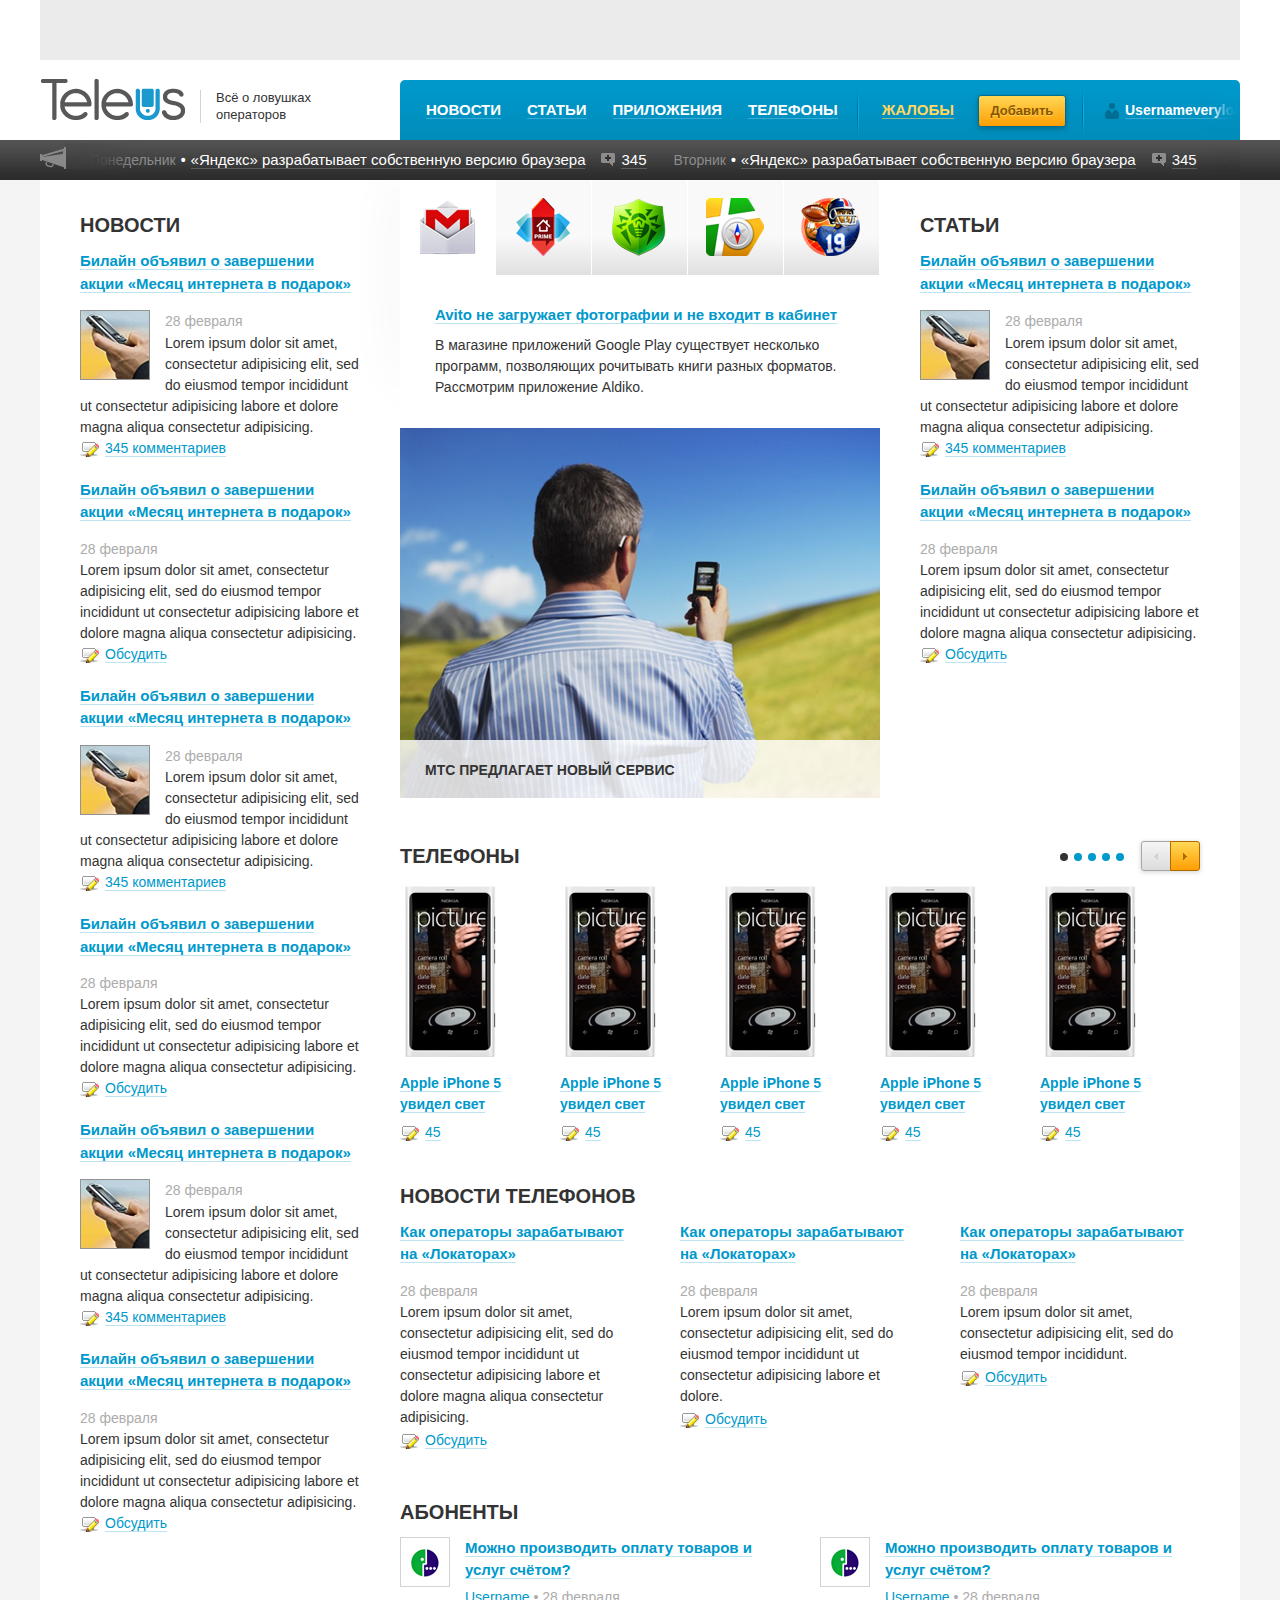
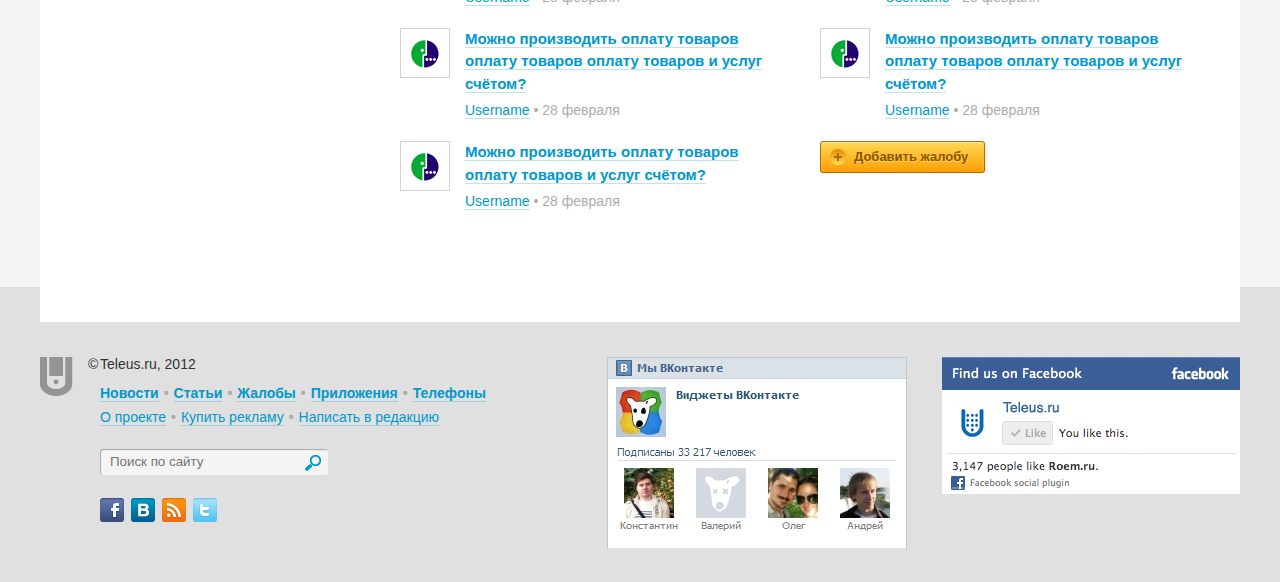
==== index.html @ c022c3f6 "Зроблено!" ====
<!DOCTYPE HTML>
<!--[if lt IE 8]><html lang="ru-RU" class="ltie8"><![endif]-->
<!--[if IE 8]><html lang="ru-RU" class="ie8"><![endif]-->
<!--[if gt IE 8]><!--><html lang="ru-RU"> <!--<![endif]-->
<head>
	<title>Teleus</title>
	<meta http-equiv="Content-Type" content="text/html;charset=utf-8" />
	<link rel="stylesheet" type="text/css" href="css/screen.css" />
	<script src="js/jquery.tools.min.js"></script>
	<script src="js/common.js"></script>
</head>
<body>
<!-- BEGIN .header -->
<div class="header-out">
	<div class="container">
		<div class="header-banner"></div>
		<div class="header">
			<h1 class="logo">
				<a href="#">Teleus</a>
			</h1>		
			<div class="logo-txt">
				Всё о ловушках операторов
			</div>
			<div class="nav">
				<ul>
					<li><a href="#">Новости</a></li>
					<li><a href="#">Статьи</a></li>					
					<li><a href="#">Приложения</a></li>
					<li><a href="#">Телефоны</a></li>	
					<li class="nav__add">
						<a href="#">Жалобы</a>
						<a class="btn complaint" href="#">Добавить</a>
						<i class="nav__divider-l"></i>
						<i class="nav__divider-r"></i>
					</li>
					<li class="nav__user"><a href="#">Usernameverylong</a><i></i><em></em></li>			
				</ul>
			</div>
		</div>
	</div>
</div>
<!-- END .header -->
<!-- BEGIN .tape -->
<div class="tape">
	<div class="container">
		<div class="tape__fife"></div>
		<div class="tape__shadow tape__shadow-l"></div>
		<div class="tape__shadow tape__shadow-r"></div>
		<ul>
			<li><span>Понедельник</span><b>•</b><a href="#">«Яндекс» разрабатывает собственную версию браузера</a><a class="tape__comm" href="#">345<i></i></a></li>
			<li><span>Вторник</span><b>•</b><a href="#">«Яндекс» разрабатывает собственную версию браузера</a><a class="tape__comm" href="#">345<i></i></a></li>
			<li><span>Среда</span><b>•</b><a href="#">«Яндекс» разрабатывает собственную версию браузера</a><a class="tape__comm" href="#">345<i></i></a></li>
			<li><span>Четверг</span><b>•</b><a href="#">«Яндекс» разрабатывает собственную версию браузера</a><a class="tape__comm" href="#">345<i></i></a></li>
			<li><span>Пятница</span><b>•</b><a href="#">«Яндекс» разрабатывает собственную версию браузера</a><a class="tape__comm" href="#">345<i></i></a></li>
			<li><span>Суббота</span><b>•</b><a href="#">«Яндекс» разрабатывает собственную версию браузера</a><a class="tape__comm" href="#">345<i></i></a></li>
			<li><span>Воскресенье</span><b>•</b><a href="#">«Яндекс» разрабатывает собственную версию браузера</a><a class="tape__comm" href="#">345<i></i></a></li>
		</ul>
	</div>
</div>
<!-- END .tape -->
<!-- BEGIN .content -->
<div class="container">
	<div class="cols">
		<div class="col-1">
			<h2 class="h2">Новости</h2>
			<div class="block">
				<a class="block_title" href="#">Билайн объявил о завершении акции «Месяц интернета в подарок»</a>
				<div class="block__desc">
					<a href="#"><img src="img/pic1.jpg" alt=""></a>
					<span>28 февраля</span>
					<p>Lorem ipsum dolor sit amet, consectetur adipisicing elit, sed do eiusmod
					tempor incididunt ut consectetur adipisicing labore et dolore magna aliqua consectetur adipisicing.</p>
					<a class="comm" href="#">345 комментариев<i></i></a>
				</div>				
			</div>
			<div class="block">
				<a class="block_title" href="#">Билайн объявил о завершении акции «Месяц интернета в подарок»</a>
				<div class="block__desc">
					<span>28 февраля</span>
					<p>Lorem ipsum dolor sit amet, consectetur adipisicing elit, sed do eiusmod
					tempor incididunt ut consectetur adipisicing labore et dolore magna aliqua consectetur adipisicing.</p>
					<a class="comm" href="#">Обсудить<i></i></a>
				</div>				
			</div>
			<div class="block">
				<a class="block_title" href="#">Билайн объявил о завершении акции «Месяц интернета в подарок»</a>
				<div class="block__desc">
					<a href="#"><img src="img/pic1.jpg" alt=""></a>
					<span>28 февраля</span>
					<p>Lorem ipsum dolor sit amet, consectetur adipisicing elit, sed do eiusmod
					tempor incididunt ut consectetur adipisicing labore et dolore magna aliqua consectetur adipisicing.</p>
					<a class="comm" href="#">345 комментариев<i></i></a>
				</div>				
			</div>
			<div class="block">
				<a class="block_title" href="#">Билайн объявил о завершении акции «Месяц интернета в подарок»</a>
				<div class="block__desc">
					<span>28 февраля</span>
					<p>Lorem ipsum dolor sit amet, consectetur adipisicing elit, sed do eiusmod
					tempor incididunt ut consectetur adipisicing labore et dolore magna aliqua consectetur adipisicing.</p>
					<a class="comm" href="#">Обсудить<i></i></a>
				</div>				
			</div>
			<div class="block">
				<a class="block_title" href="#">Билайн объявил о завершении акции «Месяц интернета в подарок»</a>
				<div class="block__desc">
					<a href="#"><img src="img/pic1.jpg" alt=""></a>
					<span>28 февраля</span>
					<p>Lorem ipsum dolor sit amet, consectetur adipisicing elit, sed do eiusmod
					tempor incididunt ut consectetur adipisicing labore et dolore magna aliqua consectetur adipisicing.</p>
					<a class="comm" href="#">345 комментариев<i></i></a>
				</div>				
			</div>
			<div class="block">
				<a class="block_title" href="#">Билайн объявил о завершении акции «Месяц интернета в подарок»</a>
				<div class="block__desc">
					<span>28 февраля</span>
					<p>Lorem ipsum dolor sit amet, consectetur adipisicing elit, sed do eiusmod
					tempor incididunt ut consectetur adipisicing labore et dolore magna aliqua consectetur adipisicing.</p>
					<a class="comm" href="#">Обсудить<i></i></a>
				</div>				
			</div>
		</div>
		<div class="col-2">
			<div class="col-3">
				<div class="tabs">
					<div class="tabs__shadow"></div>
					<ul class="tabs__link tabs__link_all">
						<li><a class="active" href="tab1"><i class="tabs__link-1"></i></a></li>
						<li><a href="tab2"><i class="tabs__link-2"></i></a></li>
						<li><a href="tab3"><i class="tabs__link-3"></i></a></li>
						<li><a href="tab4"><i class="tabs__link-4"></i></a></li>
						<li><a href="tab5"><i class="tabs__link-5"></i></a></li>
					</ul>
					<ul class="tabs__content tabs__content_all">
						<li id="tab1">
							<a href="#">Avito не загружает фотографии и не входит в кабинет</a>
							<p>В магазине приложений Google Play существует несколько программ, позволяющих рочитывать книги разных форматов. Рассмотрим приложение Aldiko.</p>
						</li>
						<li id="tab2">
							<a href="#">Avito не загружает фотографии и не входит в кабинет</a>
							<p>Lorem ipsum dolor sit amet, consectetur adipisicing elit, sed do eiusmod	tempor incididunt ut labore et dolore magna aliqua. Ut enim ad minim veniam, quis nostrud exercitation ullamco laboris nisi ut aliquip ex ea commodo consequat. Duis aute irure dolor in reprehenderit in voluptate velit esse cillum.</p>
						</li>
						<li id="tab3">
							<a href="#">Avito не загружает фотографии и не входит в кабинет</a>
							<p>В магазине приложений Google Play существует несколько программ, позволяющих рочитывать книги разных форматов. Рассмотрим приложение Aldiko.</p>
						</li>
						<li id="tab4">
							<a href="#"><a href="#">Avito не загружает фотографии и не входит в кабинет</a>
							<p>Lorem ipsum dolor sit amet, consectetur adipisicing elit, sed do eiusmod	tempor incididunt ut labore et dolore magna aliqua. Ut enim ad minim veniam, quis nostrud exercitation ullamco laboris nisi ut aliquip ex ea commodo consequat. Duis aute irure dolor in reprehenderit in voluptate velit esse cillum  minim veniam, quis nostrud exercitation.</p></p>
						</li>
						<li id="tab5">
							<a href="#">Avito не загружает фотографии и не входит в кабинет</a>
							<p>В магазине приложений Google Play существует несколько программ, позволяющих рочитывать книги разных форматов. Рассмотрим приложение Aldiko.</p>
						</li>
					</ul>
				</div>
				<div class="block-img">
					<img src="img/pic2.jpg" alt="">
					<a href="#">МТС предлагает новый сервис</a>
				</div>
			</div>
			<div class="col-1">
				<h2 class="h2">Статьи</h2>
				<div class="block">
					<a class="block_title" href="#">Билайн объявил о завершении акции «Месяц интернета в подарок»</a>
					<div class="block__desc">
						<a href="#"><img src="img/pic1.jpg" alt=""></a>
						<span>28 февраля</span>
						<p>Lorem ipsum dolor sit amet, consectetur adipisicing elit, sed do eiusmod
						tempor incididunt ut consectetur adipisicing labore et dolore magna aliqua consectetur adipisicing.</p>
						<a class="comm" href="#">345 комментариев<i></i></a>
					</div>					
				</div>
				<div class="block">
					<a class="block_title" href="#">Билайн объявил о завершении акции «Месяц интернета в подарок»</a>
					<div class="block__desc">
						<span>28 февраля</span>
						<p>Lorem ipsum dolor sit amet, consectetur adipisicing elit, sed do eiusmod
						tempor incididunt ut consectetur adipisicing labore et dolore magna aliqua consectetur adipisicing.</p>
						<a class="comm" href="#">Обсудить<i></i></a>
					</div>					
				</div>
			</div>
			<div class="clr"></div>
			<!-- BEGIN .slider -->
			<div class="slider">
				<h2 class="h2">Телефоны</h2>
				<div class="slider__navi"></div>
				<div class="slider__nav">
					<button class="slider__prev"><i class="slider__prev-l"></i></button>
					<button class="slider__next"><i class="slider__next-r"></i></button>
				</div>				
				<div class="slider__wrap">
					<div class="slider__items">
						<div class="slider__item">
							<div class="slider__product">
								<a href="#"><img src="img/prod1.jpg" alt=""></a>
								<div class="slider__product-link">
									<a href="#">Apple iPhone 5 увидел свет</a>
								</div>								
								<a class="comm" href="#">45<i></i></a>
							</div>
							<div class="slider__product">
								<a href="#"><img src="img/prod1.jpg" alt=""></a>
								<div class="slider__product-link">
									<a href="#">Apple iPhone 5 увидел свет</a>
								</div>								
								<a class="comm" href="#">45<i></i></a>
							</div>
							<div class="slider__product">
								<a href="#"><img src="img/prod1.jpg" alt=""></a>
								<div class="slider__product-link">
									<a href="#">Apple iPhone 5 увидел свет</a>
								</div>								
								<a class="comm" href="#">45<i></i></a>
							</div>
							<div class="slider__product">
								<a href="#"><img src="img/prod1.jpg" alt=""></a>
								<div class="slider__product-link">
									<a href="#">Apple iPhone 5 увидел свет</a>
								</div>								
								<a class="comm" href="#">45<i></i></a>
							</div>
							<div class="slider__product">
								<a href="#"><img src="img/prod1.jpg" alt=""></a>
								<div class="slider__product-link">
									<a href="#">Apple iPhone 5 увидел свет</a>
								</div>								
								<a class="comm" href="#">45<i></i></a>
							</div>
						</div>
						<div class="slider__item">
							<div class="slider__product">
								<a href="#"><img src="img/prod1.jpg" alt=""></a>
								<div class="slider__product-link">
									<a href="#">Apple iPhone 5 увидел свет</a>
								</div>								
								<a class="comm" href="#">45<i></i></a>
							</div>
							<div class="slider__product">
								<a href="#"><img src="img/prod1.jpg" alt=""></a>
								<div class="slider__product-link">
									<a href="#">Apple iPhone 5 увидел свет</a>
								</div>								
								<a class="comm" href="#">45<i></i></a>
							</div>
							<div class="slider__product">
								<a href="#"><img src="img/prod1.jpg" alt=""></a>
								<div class="slider__product-link">
									<a href="#">Apple iPhone 5 увидел свет</a>
								</div>								
								<a class="comm" href="#">45<i></i></a>
							</div>
							<div class="slider__product">
								<a href="#"><img src="img/prod1.jpg" alt=""></a>
								<div class="slider__product-link">
									<a href="#">Apple iPhone 5 увидел свет</a>
								</div>								
								<a class="comm" href="#">45<i></i></a>
							</div>
							<div class="slider__product">
								<a href="#"><img src="img/prod1.jpg" alt=""></a>
								<div class="slider__product-link">
									<a href="#">Apple iPhone 5 увидел свет</a>
								</div>								
								<a class="comm" href="#">45<i></i></a>
							</div>
						</div>
						<div class="slider__item">
							<div class="slider__product">
								<a href="#"><img src="img/prod1.jpg" alt=""></a>
								<div class="slider__product-link">
									<a href="#">Apple iPhone 5 увидел свет</a>
								</div>								
								<a class="comm" href="#">45<i></i></a>
							</div>
							<div class="slider__product">
								<a href="#"><img src="img/prod1.jpg" alt=""></a>
								<div class="slider__product-link">
									<a href="#">Apple iPhone 5 увидел свет</a>
								</div>								
								<a class="comm" href="#">45<i></i></a>
							</div>
							<div class="slider__product">
								<a href="#"><img src="img/prod1.jpg" alt=""></a>
								<div class="slider__product-link">
									<a href="#">Apple iPhone 5 увидел свет</a>
								</div>								
								<a class="comm" href="#">45<i></i></a>
							</div>
							<div class="slider__product">
								<a href="#"><img src="img/prod1.jpg" alt=""></a>
								<div class="slider__product-link">
									<a href="#">Apple iPhone 5 увидел свет</a>
								</div>								
								<a class="comm" href="#">45<i></i></a>
							</div>
							<div class="slider__product">
								<a href="#"><img src="img/prod1.jpg" alt=""></a>
								<div class="slider__product-link">
									<a href="#">Apple iPhone 5 увидел свет</a>
								</div>								
								<a class="comm" href="#">45<i></i></a>
							</div>
						</div>
						<div class="slider__item">
							<div class="slider__product">
								<a href="#"><img src="img/prod1.jpg" alt=""></a>
								<div class="slider__product-link">
									<a href="#">Apple iPhone 5 увидел свет</a>
								</div>								
								<a class="comm" href="#">45<i></i></a>
							</div>
							<div class="slider__product">
								<a href="#"><img src="img/prod1.jpg" alt=""></a>
								<div class="slider__product-link">
									<a href="#">Apple iPhone 5 увидел свет</a>
								</div>								
								<a class="comm" href="#">45<i></i></a>
							</div>
							<div class="slider__product">
								<a href="#"><img src="img/prod1.jpg" alt=""></a>
								<div class="slider__product-link">
									<a href="#">Apple iPhone 5 увидел свет</a>
								</div>								
								<a class="comm" href="#">45<i></i></a>
							</div>
							<div class="slider__product">
								<a href="#"><img src="img/prod1.jpg" alt=""></a>
								<div class="slider__product-link">
									<a href="#">Apple iPhone 5 увидел свет</a>
								</div>								
								<a class="comm" href="#">45<i></i></a>
							</div>
							<div class="slider__product">
								<a href="#"><img src="img/prod1.jpg" alt=""></a>
								<div class="slider__product-link">
									<a href="#">Apple iPhone 5 увидел свет</a>
								</div>								
								<a class="comm" href="#">45<i></i></a>
							</div>
						</div>
						<div class="slider__item">
							<div class="slider__product">
								<a href="#"><img src="img/prod1.jpg" alt=""></a>
								<div class="slider__product-link">
									<a href="#">Apple iPhone 5 увидел свет</a>
								</div>								
								<a class="comm" href="#">45<i></i></a>
							</div>
							<div class="slider__product">
								<a href="#"><img src="img/prod1.jpg" alt=""></a>
								<div class="slider__product-link">
									<a href="#">Apple iPhone 5 увидел свет</a>
								</div>								
								<a class="comm" href="#">45<i></i></a>
							</div>
							<div class="slider__product">
								<a href="#"><img src="img/prod1.jpg" alt=""></a>
								<div class="slider__product-link">
									<a href="#">Apple iPhone 5 увидел свет</a>
								</div>								
								<a class="comm" href="#">45<i></i></a>
							</div>
							<div class="slider__product">
								<a href="#"><img src="img/prod1.jpg" alt=""></a>
								<div class="slider__product-link">
									<a href="#">Apple iPhone 5 увидел свет</a>
								</div>								
								<a class="comm" href="#">45<i></i></a>
							</div>
							<div class="slider__product">
								<a href="#"><img src="img/prod1.jpg" alt=""></a>
								<div class="slider__product-link">
									<a href="#">Apple iPhone 5 увидел свет</a>
								</div>								
								<a class="comm" href="#">45<i></i></a>
							</div>
						</div>
					</div>
				</div>
			</div>
			<!-- END .slider -->
			<h2 class="h2">Новости телефонов</h2>
			<!-- BEGIN .main-news -->
			<div class="main-news">
				<div class="block">
					<a class="block_title" href="#">Как операторы зарабатывают на «Локаторах»</a>
					<div class="block__desc">
						<span>28 февраля</span>
						<p>Lorem ipsum dolor sit amet, consectetur adipisicing elit, sed do eiusmod
						tempor incididunt ut consectetur adipisicing labore et dolore magna aliqua consectetur adipisicing.</p>
					</div>
					<a class="comm" href="#">Обсудить<i></i></a>
				</div>
				<div class="block">
					<a class="block_title" href="#">Как операторы зарабатывают на «Локаторах»</a>
					<div class="block__desc">
						<span>28 февраля</span>
						<p>Lorem ipsum dolor sit amet, consectetur adipisicing elit, sed do eiusmod
						tempor incididunt ut consectetur adipisicing labore et dolore.</p>
					</div>
					<a class="comm" href="#">Обсудить<i></i></a>
				</div>
				<div class="block">
					<a class="block_title" href="#">Как операторы зарабатывают на «Локаторах»</a>
					<div class="block__desc">
						<span>28 февраля</span>
						<p>Lorem ipsum dolor sit amet, consectetur adipisicing elit, sed do eiusmod
						tempor incididunt.</p>
					</div>
					<a class="comm" href="#">Обсудить<i></i></a>
				</div>
			</div>
			<!-- END .main-news -->
			<h2 class="h2">абоненты</h2>
			<!-- BEGIN .abonements -->
			<div class="abonements">
				<ul>
					<li>
						<a href="#"><img src="img/abon.jpg" alt=""></a>
						<div class="abonements__desc">
							<a href="#">Можно производить оплату товаров и услуг счётом?</a>
							<span><a href="#">Username</a> • 28 февраля </span>
						</div>
					</li>
					<li>
						<a href="#"><img src="img/abon.jpg" alt=""></a>
						<div class="abonements__desc">
							<a href="#">Можно производить оплату товаров оплату товаров оплату товаров и услуг счётом?</a>
							<span><a href="#">Username</a> • 28 февраля </span>
						</div>
					</li>
					<li>
						<a href="#"><img src="img/abon.jpg" alt=""></a>
						<div class="abonements__desc">
							<a href="#">Можно производить оплату товаров  оплату товаров и услуг счётом?</a>
							<span><a href="#">Username</a> • 28 февраля </span>
						</div>
					</li>
				</ul>
				<ul>
					<li>
						<a href="#"><img src="img/abon.jpg" alt=""></a>
						<div class="abonements__desc">
							<a href="#">Можно производить оплату товаров и услуг счётом?</a>
							<span><a href="#">Username</a> • 28 февраля </span>
						</div>
					</li>
					<li>
						<a href="#"><img src="img/abon.jpg" alt=""></a>
						<div class="abonements__desc">
							<a href="#">Можно производить оплату товаров оплату товаров оплату товаров и услуг счётом?</a>
							<span><a href="#">Username</a> • 28 февраля </span>
						</div>
					</li>
					<li>
						<a href="#" class="btn complaint">Добавить жалобу<i></i></a>
					</li>
				</ul>
			</div>
			<!-- END .abonements -->
		</div>
	</div>
</div>
<!-- END .content -->
<!-- BEGIN .footer -->
<div class="footer">
	<div class="container">
		<div class="footer__info">
			<div class="footer__logo"></div>
			<div class="copyright"><span>©</span>Teleus.ru, 2012</div>
			<ul class="footer__nav footer__nav_b">
				<li><a href="#">Новости</a><span>•</span></li>
				<li><a href="#">Статьи</a><span>•</span></li>
				<li><a href="#">Жалобы</a><span>•</span></li>
				<li><a href="#">Приложения</a><span>•</span></li>
				<li><a href="#">Телефоны</a></li>
			</ul>
			<ul  class="footer__nav">
				<li><a href="#">О проекте</a><span>•</span></li>
				<li><a href="#">Купить рекламу</a><span>•</span></li>
				<li><a href="#">Написать в редакцию</a></li>
			</ul>
			<form>
				<input class="footer__search-txt" type="text" placeholder="Поиск по сайту">
				<input class="footer__search-btn" type="submit" value="">
			</form>
			<ul class="social">
				<li><a class="social__fb" href="#"></a></li>
				<li><a class="social__vk" href="#"></a></li>
				<li><a class="social__rss" href="#"></a></li>
				<li><a class="social__tw" href="#"></a></li>
			</ul>
		</div>		
		<div class="facebook">
			<img src="img/facebook.jpg" alt="">
		</div>
		<div class="vkontakte">
			<img src="img/vkontakte.jpg" alt="">
		</div>
	</div>		
</div>
<!-- END .footer -->
<!-- BEGIN .popups -->
<div class="popup-bg"></div>
<div class="popup popup_enter">
	<div class="popup__title">
		<b>Вход на сайт</b>
		<a class="close" href="#">Закрыть</a>
	</div>
	<form action="">
		<input class="txt-field" type="text" placeholder="Login">
		<input class="txt-field" type="text" placeholder="Password">
		<div class="popup__btn">
			<input type="submit" class="btn" value="Войти">
			<input class="popup__check" type="checkbox">
			<span>Запомнить</span>
		</div>		
	</form>
	<div class="popup__links">
		<a href="#">Напомнить пароль</a>
		<a href="#">Регистрация</a>
	</div>
	<p>Через соцсети</p>
	<div class="popup__social">
		<a class="popup__social-fb" href="#"></a>
		<a class="popup__social-vk" href="#"></a>
	</div>
</div>
<div class="popup popup_complaint">
	<div class="popup__title">
		<b>Добавить жалобу</b>
		<a class="close" href="#">Закрыть</a>
	</div>
	<form action="">
		<ul class="popup__client">
			<li>
				<input type="radio">			
				<i class="popup__client_1"></i>
				<span>Билайн</span>
			</li>
			<li>
				<input type="radio">			
				<i class="popup__client_2"></i>
				<span>Мегафон</span>
			</li>
			<li>
				<input type="radio">			
				<i class="popup__client_3"></i>
				<span>МТС</span>
			</li>
		</ul>
		<div class="popup__info">
			<div class="popup__mobile">
				<span>Модель вашего телефона</span>
				<input class="txt-field" type="text">
			</div>
			<div class="popup__phone">
				<span>Телефон для связи с вами</span>
				<b>+7</b>
				<input class="txt-field txt-field_1" type="text">
				<input class="txt-field txt-field_2" type="text">
			</div>		
		</div>
		<div class="popup__comm">
			<span>Текст жалобы</span>
			<textarea class="txt-field"></textarea>
		</div>
		<div class="popup__btn">
			<input type="submit" class="btn" value="Отправить">
		</div>
	</form>
</div>
<!-- END .popups -->
</body>
</html>
---- css/screen.css ----
/*resets*/
/* line 6, ../scss/common.scss */
* {
  margin: 0;
  padding: 0;
}

/* line 7, ../scss/common.scss */
body {
  background: #f4f4f4;
  color: #333;
  font-family: Arial,sans-serif;
  font-weight: normal;
  font-size: 14px;
  line-height: 1;
}

/* line 17, ../scss/common.scss */
a img, fieldset {
  border: none;
}

/* line 20, ../scss/common.scss */
a {
  font-size: 15px;
  color: #0099cc;
  text-decoration: none;
}

/* line 25, ../scss/common.scss */
li {
  list-style: none;
}

/* line 28, ../scss/common.scss */
input, textarea, button {
  border: none;
  outline: none;
}

/* line 32, ../scss/common.scss */
.h2 {
  padding: 35px 0 15px 0;
  font-size: 20px;
  text-transform: uppercase;
}

/* line 37, ../scss/common.scss */
.h3 {
  font-size: 16px;
  text-transform: uppercase;
}

/* line 41, ../scss/common.scss */
.clr {
  clear: both;
  height: 1px;
  font-size: 1px;
  line-height: 1px;
}

/* line 47, ../scss/common.scss */
.container {
  width: 1200px;
  margin: 0 auto;
}

/*header*/
/* line 52, ../scss/common.scss */
.header-out {
  background: #fff;
}

/* line 55, ../scss/common.scss */
.header-banner {
  height: 60px;
  background-color: #ebebeb;
}

/* line 59, ../scss/common.scss */
.header {
  position: relative;
  padding-top: 20px;
  overflow: hidden;
}

/* line 64, ../scss/common.scss */
.logo {
  float: left;
  margin: -1px 15px 0 0;
  background: url('../img/icons-s6a19364b11.png') 0 -576px no-repeat;
  width: 145px;
  height: 42px;
}
/* line 68, ../scss/common.scss */
.logo a {
  display: block;
  width: 145px;
  height: 42px;
  text-indent: -20000px;
}

/* line 75, ../scss/common.scss */
.logo-txt {
  float: left;
  width: 120px;
  height: 33px;
  margin-top: 10px;
  padding-left: 15px;
  border-left: 1px solid #d3d3d3;
  line-height: 1.3;
  font-size: 13px;
}

/* line 85, ../scss/common.scss */
.nav {
  float: right;
  width: 840px;
  -webkit-border-radius: 5px 5px 0 0;
  -moz-border-radius: 5px 5px 0 0;
  -ms-border-radius: 5px 5px 0 0;
  -o-border-radius: 5px 5px 0 0;
  border-radius: 5px 5px 0 0;
  background: #0099cc;
  background-image: url('[data-uri]');
  background-size: 100%;
  background-image: -webkit-gradient(linear, 50% 0%, 50% 100%, color-stop(0%, #0099cc), color-stop(100%, #008cba));
  background-image: -webkit-linear-gradient(#0099cc, #008cba);
  background-image: -moz-linear-gradient(#0099cc, #008cba);
  background-image: -o-linear-gradient(#0099cc, #008cba);
  background-image: linear-gradient(#0099cc, #008cba);
}
/* line 91, ../scss/common.scss */
.nav ul {
  overflow: hidden;
}
/* line 94, ../scss/common.scss */
.nav li {
  float: left;
  padding-left: 26px;
  height: 60px;
  line-height: 60px;
}
/* line 99, ../scss/common.scss */
.nav li a {
  border-bottom: 1px solid #32abd4;
  text-transform: uppercase;
  font-size: 15px;
  font-weight: bold;
  color: #fff;
}
/* line 107, ../scss/common.scss */
.nav .nav__add {
  position: relative;
  width: 202px;
  padding-left: 44px;
}
/* line 111, ../scss/common.scss */
.nav .nav__add .btn {
  display: inline-block;
  width: 86px;
  margin-left: 20px;
  text-align: center;
  padding: 0;
  border: 1px solid #006c90;
  -webkit-box-shadow: #006c90 0px 2px 5px;
  -moz-box-shadow: #006c90 0px 2px 5px;
  box-shadow: #006c90 0px 2px 5px;
  color: #885400;
  font-size: 13px;
  text-shadow: 0 1px 1px #ffd856;
  font-weight: bold;
  text-transform: none;
}
/* line 125, ../scss/common.scss */
.nav .nav__add a {
  color: #ffd75e;
  border-bottom: 1px solid #88b88f;
}
/* line 129, ../scss/common.scss */
.nav .nav__add i {
  position: absolute;
  top: 0;
  background: url('../img/icons-s6a19364b11.png') 0 -981px no-repeat;
  width: 2px;
  height: 60px;
}
/* line 135, ../scss/common.scss */
.nav .nav__divider-l {
  left: 19px;
}
/* line 138, ../scss/common.scss */
.nav .nav__divider-r {
  right: 0;
}
/* line 141, ../scss/common.scss */
.nav .nav__user {
  position: relative;
  float: right;
  width: 115px;
  padding-left: 0px;
}
/* line 146, ../scss/common.scss */
.nav .nav__user a {
  font-size: 14px;
  text-transform: none;
}
/* line 150, ../scss/common.scss */
.nav .nav__user i {
  position: absolute;
  top: 23px;
  left: -20px;
  background: url('../img/icons-s6a19364b11.png') 0 -965px no-repeat;
  width: 14px;
  height: 16px;
}
/* line 156, ../scss/common.scss */
.nav .nav__user em {
  position: absolute;
  top: 10px;
  right: 0;
  background: url('../img/icons-s6a19364b11.png') 0 -668px no-repeat;
  width: 37px;
  height: 43px;
}
/* line 163, ../scss/common.scss */
.nav .nav__user_no-enter {
  width: 105px;
  height: 50px;
  padding-top: 10px;
  line-height: 1;
}
/* line 168, ../scss/common.scss */
.nav .nav__user_no-enter a {
  font-weight: normal;
  line-height: 20px;
  font-size: 14px;
}
/* line 173, ../scss/common.scss */
.nav .nav__user_no-enter i {
  top: 12px;
}
/* line 176, ../scss/common.scss */
.nav .nav__user_no-enter .nav__social {
  position: absolute;
  top: 13px;
}
/* line 180, ../scss/common.scss */
.nav .nav__user_no-enter .nav__social_fb {
  left: 50px;
  background: url('../img/icons-s6a19364b11.png') 0 -840px no-repeat;
  width: 16px;
  height: 16px;
}
/* line 184, ../scss/common.scss */
.nav .nav__user_no-enter .nav__social_vk {
  left: 70px;
  background: url('../img/icons-s6a19364b11.png') 0 -824px no-repeat;
  width: 16px;
  height: 16px;
}

/*tape*/
/* line 191, ../scss/common.scss */
.tape {
  background: url(../img/tape-bg.jpg);
  color: #fff;
  overflow: hidden;
}
/* line 195, ../scss/common.scss */
.tape .container {
  position: relative;
  height: 40px;
  line-height: 40px;
  overflow: hidden;
}
/* line 201, ../scss/common.scss */
.tape ul {
  position: absolute;
  top: 0;
  left: 50px;
  width: 20000px;
  z-index: 10;
}
/* line 208, ../scss/common.scss */
.tape li {
  float: left;
  margin-right: 27px;
}
/* line 212, ../scss/common.scss */
.tape span {
  color: #8c8c8c;
}
/* line 215, ../scss/common.scss */
.tape a {
  border-bottom: 1px solid #5b5b5b;
  color: #fff;
}
/* line 219, ../scss/common.scss */
.tape b {
  margin: 0 5px;
}

/* line 223, ../scss/common.scss */
.tape__comm {
  position: relative;
  margin-left: 36px;
}
/* line 226, ../scss/common.scss */
.tape__comm i {
  position: absolute;
  top: 2px;
  left: -20px;
  background: url('../img/icons-s6a19364b11.png') 0 -1041px no-repeat;
  width: 14px;
  height: 13px;
}

/* line 233, ../scss/common.scss */
.tape__fife {
  position: absolute;
  top: 7px;
  left: 0;
  background: url('../img/icons-s6a19364b11.png') 0 -895px no-repeat;
  width: 26px;
  height: 22px;
  z-index: 30;
}

/* line 240, ../scss/common.scss */
.tape__shadow {
  position: absolute;
  z-index: 20;
}

/* line 244, ../scss/common.scss */
.tape__shadow-l {
  top: 3px;
  left: 25px;
  background: url('../img/icons-s6a19364b11.png') 0 -711px no-repeat;
  width: 75px;
  height: 26px;
}

/* line 249, ../scss/common.scss */
.tape__shadow-r {
  top: 6px;
  right: 0;
  background: url('../img/icons-s6a19364b11.png') 0 -618px no-repeat;
  width: 75px;
  height: 26px;
}

/*footer*/
/* line 255, ../scss/common.scss */
.footer {
  position: relative;
  margin-top: -35px;
  height: 225px;
  padding-top: 70px;
  background: #e0e0e0;
  z-index: 10;
}

/* line 263, ../scss/common.scss */
.footer__info {
  position: relative;
  float: left;
  padding-left: 60px;
}
/* line 267, ../scss/common.scss */
.footer__info form {
  position: relative;
  width: 228px;
  height: 26px;
  margin-top: 15px;
}

/* line 274, ../scss/common.scss */
.footer__nav {
  overflow: hidden;
}
/* line 276, ../scss/common.scss */
.footer__nav ul {
  overflow: hidden;
}
/* line 279, ../scss/common.scss */
.footer__nav li {
  float: left;
  padding-bottom: 10px;
}
/* line 282, ../scss/common.scss */
.footer__nav li a {
  border-bottom: 1px solid #a4cddb;
  font-size: 14px;
}
/* line 286, ../scss/common.scss */
.footer__nav li span {
  margin: 0 5px;
  color: #acacac;
  font-weight: bold;
}

/* line 293, ../scss/common.scss */
.footer__logo {
  position: absolute;
  top: 0;
  left: 0;
  background: url('../img/icons-s6a19364b11.png') 0 -856px no-repeat;
  width: 33px;
  height: 39px;
}

/* line 299, ../scss/common.scss */
.copyright {
  position: relative;
  margin-bottom: 15px;
}
/* line 302, ../scss/common.scss */
.copyright span {
  position: absolute;
  top: 0;
  left: -12px;
}

/* line 308, ../scss/common.scss */
.footer__nav_b {
  font-weight: bold;
}

/* line 311, ../scss/common.scss */
.footer__search-txt {
  width: 188px;
  height: 26px;
  padding: 0 30px 0 10px;
  line-height: 26px;
  -webkit-box-shadow: #a6a6a6 1px 1px 1px inset;
  -moz-box-shadow: #a6a6a6 1px 1px 1px inset;
  box-shadow: #a6a6a6 1px 1px 1px inset;
  -webkit-border-radius: 3px;
  -moz-border-radius: 3px;
  -ms-border-radius: 3px;
  -o-border-radius: 3px;
  border-radius: 3px;
  background: #f4f4f4;
}

/* line 320, ../scss/common.scss */
.footer__search-btn {
  position: absolute;
  top: 6px;
  right: 7px;
  background: url('../img/icons-s6a19364b11.png') 0 -949px no-repeat;
  width: 16px;
  height: 16px;
  cursor: pointer;
}

/* line 327, ../scss/common.scss */
.facebook {
  float: right;
}

/* line 330, ../scss/common.scss */
.vkontakte {
  float: right;
  margin-right: 35px;
}

/* line 334, ../scss/common.scss */
.social {
  overflow: hidden;
  margin-top: 23px;
}
/* line 337, ../scss/common.scss */
.social li {
  float: left;
  margin-right: 7px;
}
/* line 340, ../scss/common.scss */
.social li a {
  display: block;
  width: 24px;
  height: 24px;
}

/* line 347, ../scss/common.scss */
.social__fb {
  background: url('../img/icons-s6a19364b11.png') 0 -785px no-repeat;
  width: 24px;
  height: 24px;
}

/* line 348, ../scss/common.scss */
.social__vk {
  background: url('../img/icons-s6a19364b11.png') 0 -737px no-repeat;
  width: 24px;
  height: 24px;
}

/* line 349, ../scss/common.scss */
.social__rss {
  background: url('../img/icons-s6a19364b11.png') 0 -644px no-repeat;
  width: 24px;
  height: 24px;
}

/* line 350, ../scss/common.scss */
.social__tw {
  background: url('../img/icons-s6a19364b11.png') 0 -761px no-repeat;
  width: 24px;
  height: 24px;
}

/*block*/
/* line 352, ../scss/common.scss */
.block {
  margin-bottom: 20px;
}

/* line 355, ../scss/common.scss */
.block_title {
  font-weight: bold;
  border-bottom: 1px solid #bbe4f1;
  line-height: 1.5;
}

/* line 360, ../scss/common.scss */
.block__desc {
  margin: 15px 0 5px 0;
  line-height: 1.5;
  overflow: hidden;
}
/* line 364, ../scss/common.scss */
.block__desc img {
  float: left;
  margin-right: 15px;
  border: 1px solid #939393;
}
/* line 369, ../scss/common.scss */
.block__desc span {
  color: #acacac;
}

/* line 373, ../scss/common.scss */
.comm {
  position: relative;
  margin-left: 25px;
  border-bottom: 1px solid #bbe4f1;
  font-size: 14px;
}
/* line 378, ../scss/common.scss */
.comm i {
  position: absolute;
  top: 2px;
  left: -25px;
  background: url('../img/icons-s6a19364b11.png') 0 -809px no-repeat;
  width: 19px;
  height: 15px;
}

/* line 385, ../scss/common.scss */
.comm_answer {
  margin-left: 40px;
}
/* line 387, ../scss/common.scss */
.comm_answer i {
  background: url('../img/icons-s6a19364b11.png') 0 -917px no-repeat;
  width: 16px;
  height: 16px;
}

/*block-img*/
/* line 392, ../scss/common.scss */
.block-img {
  position: relative;
}
/* line 394, ../scss/common.scss */
.block-img a {
  position: absolute;
  left: 0;
  bottom: 0;
  width: 455px;
  height: 60px;
  padding-left: 25px;
  background: rgba(255, 255, 255, 0.82);
  line-height: 60px;
  text-transform: uppercase;
  font-weight: bold;
  color: #333;
  font-size: 14px;
}

/*tabs*/
/* line 410, ../scss/common.scss */
.tabs {
  position: relative;
}

/* line 413, ../scss/common.scss */
.tabs__shadow {
  position: absolute;
  height: 220px;
  width: 10px;
  top: 0;
  left: 0;
  -webkit-border-radius: 0 0 0 10px/100px;
  -moz-border-radius: 0 0 0 10px/100px;
  -ms-border-radius: 0 0 0 10px/100px;
  -o-border-radius: 0 0 0 10px/100px;
  border-radius: 0 0 0 10px/100px;
  -webkit-box-shadow: #e0e0e0 0px 0px 50px;
  -moz-box-shadow: #e0e0e0 0px 0px 50px;
  box-shadow: #e0e0e0 0px 0px 50px;
  z-index: 5;
}

/* line 423, ../scss/common.scss */
.tabs__link {
  position: relative;
  overflow: hidden;
  z-index: 10;
}
/* line 427, ../scss/common.scss */
.tabs__link li {
  float: left;
  border-right: 1px solid #fff;
}
/* line 430, ../scss/common.scss */
.tabs__link li:last-child {
  border: none;
}
/* line 434, ../scss/common.scss */
.tabs__link a {
  position: relative;
  display: block;
  width: 95px;
  height: 95px;
  cursor: pointer;
  background: #e0e0e0;
  background-image: url('[data-uri]');
  background-size: 100%;
  background-image: -webkit-gradient(linear, 50% 0%, 50% 100%, color-stop(60%, #f9f9f9), color-stop(100%, #e0e0e0));
  background-image: -webkit-linear-gradient(#f9f9f9 60%, #e0e0e0);
  background-image: -moz-linear-gradient(#f9f9f9 60%, #e0e0e0);
  background-image: -o-linear-gradient(#f9f9f9 60%, #e0e0e0);
  background-image: linear-gradient(#f9f9f9 60%, #e0e0e0);
}
/* line 443, ../scss/common.scss */
.tabs__link .active {
  background: #fff;
}
/* line 446, ../scss/common.scss */
.tabs__link i {
  position: absolute;
  top: 17px;
  left: 17px;
}

/* line 452, ../scss/common.scss */
.tabs__link-1 {
  background: url('../img/icons-s6a19364b11.png') 0 -300px no-repeat;
  width: 60px;
  height: 60px;
}

/* line 453, ../scss/common.scss */
.tabs__link-2 {
  background: url('../img/icons-s6a19364b11.png') 0 -240px no-repeat;
  width: 60px;
  height: 60px;
}

/* line 454, ../scss/common.scss */
.tabs__link-3 {
  background: url('../img/icons-s6a19364b11.png') 0 -120px no-repeat;
  width: 60px;
  height: 60px;
}

/* line 455, ../scss/common.scss */
.tabs__link-4 {
  background: url('../img/icons-s6a19364b11.png') 0 -180px no-repeat;
  width: 60px;
  height: 60px;
}

/* line 456, ../scss/common.scss */
.tabs__link-5 {
  background: url('../img/icons-s6a19364b11.png') 0 0 no-repeat;
  width: 60px;
  height: 60px;
}

/* line 457, ../scss/common.scss */
.tabs__link-6 {
  background: url('../img/icons-s6a19364b11.png') 0 -420px no-repeat;
  width: 60px;
  height: 60px;
}

/* line 458, ../scss/common.scss */
.tabs__link-7 {
  background: url('../img/icons-s6a19364b11.png') 0 -360px no-repeat;
  width: 60px;
  height: 60px;
}

/* line 459, ../scss/common.scss */
.tabs__link-8 {
  background: url('../img/icons-s6a19364b11.png') 0 -60px no-repeat;
  width: 60px;
  height: 60px;
}

/* line 460, ../scss/common.scss */
.tabs__content {
  position: relative;
  padding: 30px 35px;
  background: #fff;
  z-index: 10;
}
/* line 465, ../scss/common.scss */
.tabs__content a {
  line-height: 1.3;
  font-weight: bold;
  border-bottom: 1px solid #bbe4f1;
}
/* line 470, ../scss/common.scss */
.tabs__content p {
  margin-top: 10px;
  line-height: 1.5;
}

/*general*/
/* line 476, ../scss/common.scss */
.btn {
  position: relative;
  display: block;
  width: 130px;
  height: 30px;
  padding-left: 33px;
  line-height: 30px;
  border: 1px solid #ae6c00;
  -webkit-border-radius: 3px;
  -moz-border-radius: 3px;
  -ms-border-radius: 3px;
  -o-border-radius: 3px;
  border-radius: 3px;
  -webkit-box-shadow: #ffecab 0px 1px 1px inset, #d0d0d0 0px 1px 5px;
  -moz-box-shadow: #ffecab 0px 1px 1px inset, #d0d0d0 0px 1px 5px;
  box-shadow: #ffecab 0px 1px 1px inset, #d0d0d0 0px 1px 5px;
  background: #ffd856;
  background-image: url('[data-uri]');
  background-size: 100%;
  background-image: -webkit-gradient(linear, 50% 0%, 50% 100%, color-stop(0%, #ffd856), color-stop(100%, #ff9e03));
  background-image: -webkit-linear-gradient(#ffd856, #ff9e03);
  background-image: -moz-linear-gradient(#ffd856, #ff9e03);
  background-image: -o-linear-gradient(#ffd856, #ff9e03);
  background-image: linear-gradient(#ffd856, #ff9e03);
  color: #885400;
  font-size: 13px;
  text-shadow: 0 1px 1px #ffd856;
  font-weight: bold;
}
/* line 492, ../scss/common.scss */
.btn i {
  position: absolute;
  top: 7px;
  left: 9px;
  background: url('../img/icons-s6a19364b11.png') 0 -933px no-repeat;
  width: 16px;
  height: 16px;
}

/* line 499, ../scss/common.scss */
.likes {
  width: 280px;
  margin-top: 20px;
  padding: 10px;
  border: 1px solid #d3d3d3;
}

/*popup*/
/* line 506, ../scss/common.scss */
.popup-bg {
  display: none;
  position: fixed;
  top: 0;
  left: 0;
  width: 100%;
  height: 100%;
  background: rgba(0, 0, 0, 0.5);
  z-index: 100;
}

/* line 516, ../scss/common.scss */
.popup {
  position: fixed;
  padding: 30px;
  background: #fff;
  z-index: 200;
}
/* line 523, ../scss/common.scss */
.popup form .btn {
  float: left;
  margin-right: 20px;
  width: 65px;
  padding: 0;
  cursor: pointer;
}

/* line 532, ../scss/common.scss */
.txt-field {
  width: 220px;
  height: 26px;
  padding-left: 8px;
  margin-bottom: 18px;
  border-top: 1px solid #a6a6a6;
  border-left: 1px solid #a6a6a6;
  -webkit-border-radius: 3px;
  -moz-border-radius: 3px;
  -ms-border-radius: 3px;
  -o-border-radius: 3px;
  border-radius: 3px;
  background: #f4f4f4;
  font-size: 13px;
}

/* line 543, ../scss/common.scss */
.txt-field_1 {
  width: 40px;
  margin-right: 5px;
}

/* line 547, ../scss/common.scss */
.txt-field_2 {
  width: 90px;
}

/* line 550, ../scss/common.scss */
.popup_enter {
  display: none;
  top: 140px;
  left: 50%;
  width: 280px;
  margin-left: 260px;
}

/* line 557, ../scss/common.scss */
.popup__btn {
  overflow: hidden;
}
/* line 559, ../scss/common.scss */
.popup__btn .popup__check {
  float: left;
  margin: 7px 7px 0 0;
}
/* line 563, ../scss/common.scss */
.popup__btn span {
  float: left;
  margin-top: 7px;
}

/* line 568, ../scss/common.scss */
.popup__links {
  width: 150px;
  margin: 25px 0;
}
/* line 571, ../scss/common.scss */
.popup__links a {
  border-bottom: 1px solid #BBE4F1;
  line-height: 1.5;
}

/* line 576, ../scss/common.scss */
.popup__social {
  margin-top: 15px;
  overflow: hidden;
}
/* line 579, ../scss/common.scss */
.popup__social a {
  float: left;
  margin-right: 7px;
}
/* line 583, ../scss/common.scss */
.popup__social .popup__social-fb {
  background: url('../img/icons-s6a19364b11.png') 0 -785px no-repeat;
  width: 24px;
  height: 24px;
}
/* line 586, ../scss/common.scss */
.popup__social .popup__social-vk {
  background: url('../img/icons-s6a19364b11.png') 0 -737px no-repeat;
  width: 24px;
  height: 24px;
}

/* line 590, ../scss/common.scss */
.popup__title {
  margin-bottom: 30px;
  overflow: hidden;
}
/* line 593, ../scss/common.scss */
.popup__title b {
  float: left;
}
/* line 596, ../scss/common.scss */
.popup__title a {
  float: right;
  border-bottom: 1px solid #BBE4F1;
}

/* line 601, ../scss/common.scss */
.popup_complaint {
  display: none;
  left: 50%;
  top: 180px;
  width: 670px;
  height: 340px;
  margin-left: -600px;
}
/* line 609, ../scss/common.scss */
.popup_complaint form .btn {
  width: 95px;
}

/* line 614, ../scss/common.scss */
.popup__client {
  overflow: hidden;
}
/* line 616, ../scss/common.scss */
.popup__client li {
  float: left;
  width: 140px;
}
/* line 619, ../scss/common.scss */
.popup__client li input {
  float: left;
  margin: 10px 10px 0 0;
}
/* line 623, ../scss/common.scss */
.popup__client li i {
  float: left;
  margin-right: 10px;
}
/* line 627, ../scss/common.scss */
.popup__client li span {
  line-height: 32px;
}

/* line 632, ../scss/common.scss */
.popup__client_1 {
  background: url('../img/icons-s6a19364b11.png') 0 -544px no-repeat;
  width: 32px;
  height: 32px;
}

/* line 633, ../scss/common.scss */
.popup__client_2 {
  background: url('../img/icons-s6a19364b11.png') 0 -480px no-repeat;
  width: 32px;
  height: 32px;
}

/* line 634, ../scss/common.scss */
.popup__client_3 {
  background: url('../img/icons-s6a19364b11.png') 0 -512px no-repeat;
  width: 32px;
  height: 32px;
}

/* line 635, ../scss/common.scss */
.popup__info {
  margin: 20px 0 10px 0;
  overflow: hidden;
}
/* line 638, ../scss/common.scss */
.popup__info span {
  display: block;
  margin-bottom: 15px;
}

/* line 643, ../scss/common.scss */
.popup__mobile {
  float: left;
  margin-right: 40px;
}
/* line 646, ../scss/common.scss */
.popup__mobile span {
  display: block;
  margin-bottom: 15px;
}
/* line 650, ../scss/common.scss */
.popup__mobile input {
  width: 250px;
}

/* line 654, ../scss/common.scss */
.popup__phone {
  float: left;
  margin-right: 40px;
}
/* line 657, ../scss/common.scss */
.popup__phone b {
  float: left;
  margin-right: 5px;
  line-height: 27px;
  font-weight: normal;
}
/* line 663, ../scss/common.scss */
.popup__phone input {
  float: left;
}

/* line 668, ../scss/common.scss */
.popup__comm span {
  display: block;
  margin-bottom: 15px;
}
/* line 672, ../scss/common.scss */
.popup__comm .txt-field {
  width: 660px;
  height: 75px;
}

/*products*/
/* line 3, ../scss/layouts.scss */
.cols {
  position: relative;
  padding-bottom: 90px;
  overflow: hidden;
  background: #fff;
  z-index: 20;
}
/* line 9, ../scss/layouts.scss */
.cols .col-1 {
  float: left;
  width: 280px;
  margin: 0 40px;
}
/* line 14, ../scss/layouts.scss */
.cols .col-2 {
  float: left;
  width: 840px;
}
/* line 18, ../scss/layouts.scss */
.cols .col-3 {
  float: left;
  width: 480px;
}
/* line 22, ../scss/layouts.scss */
.cols .col-4 {
  float: left;
  width: 700px;
  margin: 0 40px;
}
/* line 27, ../scss/layouts.scss */
.cols .col-5 {
  float: left;
  width: 380px;
}

/*main*/
/*slider*/
/* line 7, ../scss/main.scss */
.slider {
  position: relative;
  padding-top: 10px;
}

/* line 11, ../scss/main.scss */
.slider__wrap {
  position: relative;
  width: 800px;
  height: 270px;
  overflow: hidden;
}

/* line 17, ../scss/main.scss */
.slider__items {
  position: absolute;
  width: 20000px;
}

/* line 21, ../scss/main.scss */
.slider__item {
  float: left;
}

/* line 24, ../scss/main.scss */
.slider__product {
  float: left;
  width: 120px;
  padding-right: 40px;
}

/* line 29, ../scss/main.scss */
.slider__product-link {
  margin: 10px 0;
}
/* line 31, ../scss/main.scss */
.slider__product-link a {
  border-bottom: 1px solid #BBE4F1;
  font-size: 14px;
  font-weight: bold;
  line-height: 1.5;
}

/* line 38, ../scss/main.scss */
.slider__nav, .pagination__nav {
  position: absolute;
  top: 40px;
  right: 40px;
  width: 59px;
  height: 30px;
  -webkit-box-shadow: #ffecab 0px 1px 1px inset, #d0d0d0 0px 1px 5px;
  -moz-box-shadow: #ffecab 0px 1px 1px inset, #d0d0d0 0px 1px 5px;
  box-shadow: #ffecab 0px 1px 1px inset, #d0d0d0 0px 1px 5px;
  -webkit-border-radius: 3px;
  -moz-border-radius: 3px;
  -ms-border-radius: 3px;
  -o-border-radius: 3px;
  border-radius: 3px;
}
/* line 46, ../scss/main.scss */
.slider__nav button, .pagination__nav button {
  position: absolute;
  top: 0;
  width: 30px;
  height: 30px;
  line-height: 30px;
  cursor: pointer;
  border: 1px solid #ae6c00;
  background: #ffd856;
  background-image: url('[data-uri]');
  background-size: 100%;
  background-image: -webkit-gradient(linear, 50% 0%, 50% 100%, color-stop(0%, #ffd856), color-stop(100%, #ff9e03));
  background-image: -webkit-linear-gradient(#ffd856, #ff9e03);
  background-image: -moz-linear-gradient(#ffd856, #ff9e03);
  background-image: -o-linear-gradient(#ffd856, #ff9e03);
  background-image: linear-gradient(#ffd856, #ff9e03);
  -webkit-box-shadow: 0;
  -moz-box-shadow: 0;
  box-shadow: 0;
  z-index: 5;
}
/* line 58, ../scss/main.scss */
.slider__nav button i, .pagination__nav button i {
  position: absolute;
  top: 11px;
  left: 12px;
}
/* line 64, ../scss/main.scss */
.slider__nav .disabled, .pagination__nav .disabled {
  border: 1px solid #a6a6a6;
  background: #f6f6f6;
  background-image: url('[data-uri]');
  background-size: 100%;
  background-image: -webkit-gradient(linear, 50% 0%, 50% 100%, color-stop(0%, #f6f6f6), color-stop(100%, #dbdbdb));
  background-image: -webkit-linear-gradient(#f6f6f6, #dbdbdb);
  background-image: -moz-linear-gradient(#f6f6f6, #dbdbdb);
  background-image: -o-linear-gradient(#f6f6f6, #dbdbdb);
  background-image: linear-gradient(#f6f6f6, #dbdbdb);
}
/* line 68, ../scss/main.scss */
.slider__nav .disabled .slider__prev-l, .pagination__nav .disabled .slider__prev-l {
  background: url('../img/icons-s6a19364b11.png') 0 -1068px no-repeat;
  width: 4px;
  height: 7px;
}
/* line 71, ../scss/main.scss */
.slider__nav .disabled .slider__next-r, .pagination__nav .disabled .slider__next-r {
  background: url('../img/icons-s6a19364b11.png') 0 -1054px no-repeat;
  width: 4px;
  height: 7px;
}

/* line 76, ../scss/main.scss */
.slider__prev, .pagination__prev {
  right: 29px;
  -webkit-border-radius: 3px 0 0 3px;
  -moz-border-radius: 3px 0 0 3px;
  -ms-border-radius: 3px 0 0 3px;
  -o-border-radius: 3px 0 0 3px;
  border-radius: 3px 0 0 3px;
}

/* line 80, ../scss/main.scss */
.slider__next, .pagination__next {
  right: 0;
  -webkit-border-radius: 0 3px 3px 0;
  -moz-border-radius: 0 3px 3px 0;
  -ms-border-radius: 0 3px 3px 0;
  -o-border-radius: 0 3px 3px 0;
  border-radius: 0 3px 3px 0;
}

/* line 84, ../scss/main.scss */
.slider__prev-l, .pagination__prev-l {
  background: url('../img/icons-s6a19364b11.png') 0 -1061px no-repeat;
  width: 4px;
  height: 7px;
}

/* line 87, ../scss/main.scss */
.slider__next-r, .pagination__next-r {
  background: url('../img/icons-s6a19364b11.png') 0 -1075px no-repeat;
  width: 4px;
  height: 7px;
}

/* line 90, ../scss/main.scss */
.slider__navi {
  position: absolute;
  top: 52px;
  right: 110px;
}
/* line 94, ../scss/main.scss */
.slider__navi a {
  float: left;
  width: 8px;
  height: 8px;
  margin-right: 6px;
  -webkit-border-radius: 4px;
  -moz-border-radius: 4px;
  -ms-border-radius: 4px;
  -o-border-radius: 4px;
  border-radius: 4px;
  background: #0099cc;
  cursor: pointer;
}
/* line 103, ../scss/main.scss */
.slider__navi .active {
  background: #333;
}

/*main-news*/
/* line 108, ../scss/main.scss */
.main-news {
  overflow: hidden;
  margin-right: -50px;
}
/* line 111, ../scss/main.scss */
.main-news .block {
  float: left;
  width: 240px;
  margin-right: 40px;
}

/*abonements*/
/* line 119, ../scss/main.scss */
.abonements ul {
  float: left;
  width: 380px;
  margin-right: 40px;
}
/* line 123, ../scss/main.scss */
.abonements ul li {
  overflow: hidden;
  margin: 0 0 20px 0;
}
/* line 126, ../scss/main.scss */
.abonements ul li img {
  float: left;
  margin-right: 15px;
  border: 1px solid #d3d3d3;
}

/* line 134, ../scss/main.scss */
.abonements__desc {
  float: left;
  width: 310px;
  overflow: hidden;
}
/* line 138, ../scss/main.scss */
.abonements__desc a {
  border-bottom: 1px solid #bbe4f1;
  font-weight: bold;
  line-height: 1.5;
}
/* line 143, ../scss/main.scss */
.abonements__desc span {
  display: block;
  margin-top: 5px;
  color: #acacac;
  font-size: 14px;
}
/* line 148, ../scss/main.scss */
.abonements__desc span a {
  font-size: 14px;
  font-weight: normal;
}

/*inner*/
/* line 6, ../scss/inner.scss */
.tabs_sidebar {
  margin-right: -10px;
}

/* line 10, ../scss/inner.scss */
.tabs__content_sb a {
  font-weight: normal;
}
/* line 13, ../scss/inner.scss */
.tabs__content_sb span {
  display: block;
  margin: 10px 0 15px 0;
  color: #acacac;
  font-size: 14px;
}
/* line 18, ../scss/inner.scss */
.tabs__content_sb span a {
  font-size: 14px;
}
/* line 22, ../scss/inner.scss */
.tabs__content_sb .btn {
  border: 1px solid #ae6c00;
  line-height: 30px;
  font-weight: bold;
}

/* line 28, ../scss/inner.scss */
.banner {
  height: 250px;
  margin-bottom: 40px;
  background: #ebebeb;
}

/* line 33, ../scss/inner.scss */
.pagination {
  position: relative;
  margin-top: 35px;
  padding-bottom: 50px;
  border-top: 1px solid #d3d3d3;
}
/* line 38, ../scss/inner.scss */
.pagination p {
  padding: 15px 0;
  overflow: hidden;
}
/* line 41, ../scss/inner.scss */
.pagination p b {
  float: left;
  font-weight: normal;
}
/* line 45, ../scss/inner.scss */
.pagination p span {
  float: right;
  color: #acacac;
}
/* line 50, ../scss/inner.scss */
.pagination .pagination__nav {
  left: 0;
  top: 75px;
}

/* line 56, ../scss/inner.scss */
.pagination__list a {
  margin-right: 8px;
  font-weight: bold;
}
/* line 60, ../scss/inner.scss */
.pagination__list .active {
  color: #ffb21f;
}

/*article*/
/* line 66, ../scss/inner.scss */
.article .h2 {
  line-height: 1.3;
}

/* line 71, ../scss/inner.scss */
.article__content h4 {
  margin-bottom: 15px;
  font-size: 16px;
}
/* line 75, ../scss/inner.scss */
.article__content p {
  margin-bottom: 15px;
  line-height: 1.5;
}
/* line 79, ../scss/inner.scss */
.article__content table {
  width: 100%;
  margin-bottom: 20px;
  border-spacing: 0;
  border-collapse: collapse;
  border-top: 1px solid #d3d3d3;
  text-align: left;
}
/* line 87, ../scss/inner.scss */
.article__content tr {
  border-bottom: 1px solid #d3d3d3;
}
/* line 89, ../scss/inner.scss */
.article__content tr:nth-child(even) {
  background: #f8f8f8;
}
/* line 93, ../scss/inner.scss */
.article__content td, .article__content th {
  padding: 15px;
}
/* line 95, ../scss/inner.scss */
.article__content td:first-child, .article__content th:first-child {
  width: 380px;
}
/* line 99, ../scss/inner.scss */
.article__content th {
  font-style: italic;
  color: #acacac;
  font-weight: normal;
}

/* line 105, ../scss/inner.scss */
.article__date {
  overflow: hidden;
}
/* line 107, ../scss/inner.scss */
.article__date span {
  float: left;
  color: #acacac;
}
/* line 111, ../scss/inner.scss */
.article__date a {
  float: right;
  border-bottom: 1px solid #BBE4F1;
  font-size: 14px;
}

/* line 117, ../scss/inner.scss */
.article__pic {
  margin: 20px 0;
  overflow: hidden;
}
/* line 120, ../scss/inner.scss */
.article__pic img {
  float: left;
}

/*add comment*/
/* line 125, ../scss/inner.scss */
.add-comm {
  margin-top: 20px;
  padding: 0 20px;
  background: #fff2b6;
}
/* line 129, ../scss/inner.scss */
.add-comm h3 {
  padding: 15px 0;
}

/* line 134, ../scss/inner.scss */
.add-comm__txt textarea {
  width: 100%;
  height: 200px;
  border: 1px solid #d0d0d0;
}

/* line 140, ../scss/inner.scss */
.add-comm__btn {
  padding: 20px 0;
  overflow: hidden;
}
/* line 143, ../scss/inner.scss */
.add-comm__btn .btn {
  float: left;
  width: 95px;
  margin-right: 20px;
  padding: 0;
  text-align: center;
  line-height: 28px;
  cursor: pointer;
}
/* line 152, ../scss/inner.scss */
.add-comm__btn p {
  float: left;
  margin: 0;
  line-height: 30px;
}
/* line 157, ../scss/inner.scss */
.add-comm__btn a {
  border-bottom: 1px solid #BBE4F1;
}

/*comments*/
/* line 163, ../scss/inner.scss */
.comms h3 {
  margin: 35px 0;
}
/* line 167, ../scss/inner.scss */
.comms .block span {
  display: block;
  margin-bottom: 40px;
}
/* line 172, ../scss/inner.scss */
.comms p {
  margin-bottom: 10px;
}

/* line 176, ../scss/inner.scss */
.all-reviews {
  margin-top: 30px;
  padding-bottom: 5px;
  overflow: hidden;
}
/* line 180, ../scss/inner.scss */
.all-reviews a {
  float: left;
}
/* line 183, ../scss/inner.scss */
.all-reviews .all-reviews__link {
  margin: 6px 0 0 30px;
  border-bottom: 1px solid #BBE4F1;
}
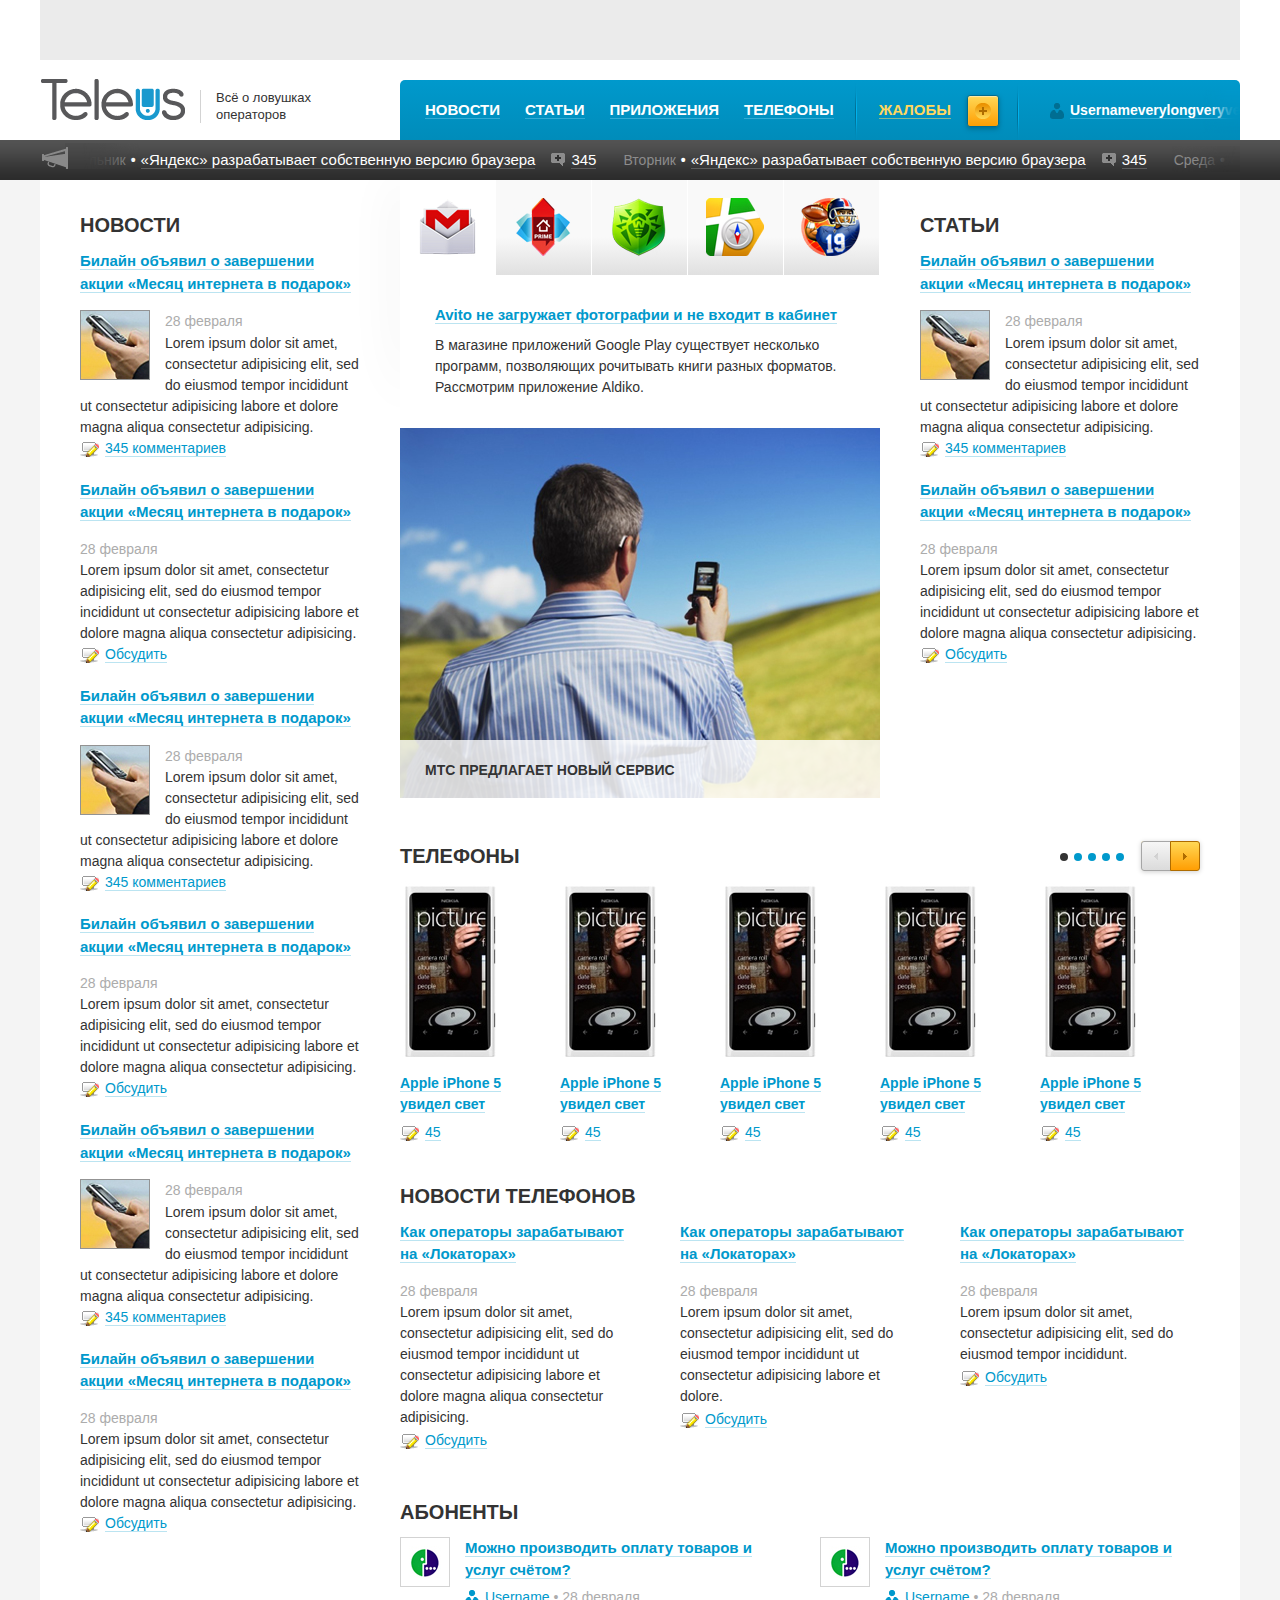
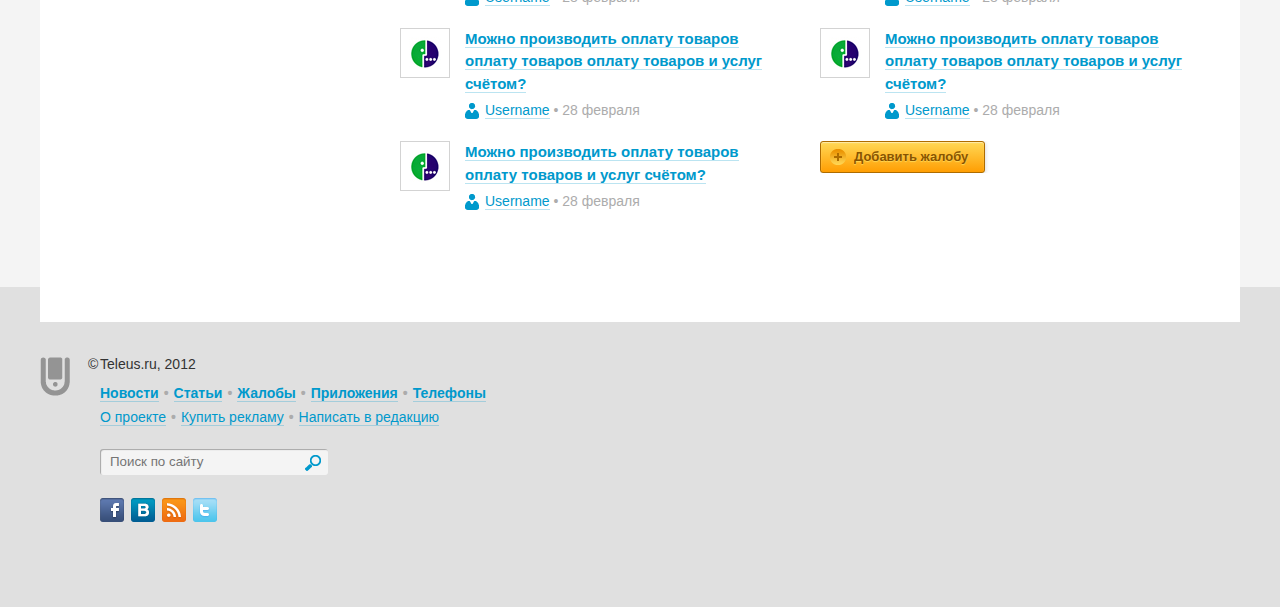
==== commit 95d72087: "remove fixes" ====
--- a/index.html
+++ b/index.html
@@ -7,16 +7,29 @@
 	<meta http-equiv="Content-Type" content="text/html;charset=utf-8" />
 	<link rel="stylesheet" type="text/css" href="css/screen.css" />
 	<script src="js/jquery.tools.min.js"></script>
-	<script src="js/common.js"></script>
+	<script src="js/jquery.li-scroller.1.0.js"></script>
+	<script src="js/jquery.scrollTo-1.4.3.1-min.js"></script>	
+	<script src="js/common.js"></script>	
+	<script src="//vk.com/js/api/openapi.js?60"></script>
 </head>
 <body>
-<!-- BEGIN .header -->
-<div class="header-out">
+<!-- Facebook -->
+<div id="fb-root"></div>
+<script>(function(d, s, id) {
+  var js, fjs = d.getElementsByTagName(s)[0];
+  if (d.getElementById(id)) return;
+  js = d.createElement(s); js.id = id;
+  js.src = "//connect.facebook.net/uk_UA/all.js#xfbml=1";
+  fjs.parentNode.insertBefore(js, fjs);
+}(document, 'script', 'facebook-jssdk'));</script>
+<!-- BEGIN .top -->
+<div class="top">
 	<div class="container">
 		<div class="header-banner"></div>
+		<!-- BEGIN .header -->		
 		<div class="header">
 			<h1 class="logo">
-				<a href="#">Teleus</a>
+				<a href="#">Teleus<i></i></a>
 			</h1>		
 			<div class="logo-txt">
 				Всё о ловушках операторов
@@ -29,35 +42,40 @@
 					<li><a href="#">Телефоны</a></li>	
 					<li class="nav__add">
 						<a href="#">Жалобы</a>
-						<a class="btn complaint" href="#">Добавить</a>
-						<i class="nav__divider-l"></i>
-						<i class="nav__divider-r"></i>
-					</li>
-					<li class="nav__user"><a href="#">Usernameverylong</a><i></i><em></em></li>			
+						<a class="btn complaint" href="#"><i></i></a>
+						<em class="nav__divider-l"></em>
+						<em class="nav__divider-r"></em>
+					</li>
+					<li class="nav__user-log">
+						<a href="#">Usernameverylongveryvery</a><i></i><em></em>
+					</li>			
 				</ul>
 			</div>
 		</div>
+		<!-- END .header -->
 	</div>
+	<!-- BEGIN .tape -->
+	<div class="tape">
+		<div class="container">
+			<div class="tape__fife"></div>
+			<div class="tape__shadow tape__shadow-l"></div>
+			<div class="tape__shadow tape__shadow-r"></div>
+			<div class="tape__container">
+				<ul>
+					<li><span>Понедельник</span><b>•</b><a href="#">«Яндекс» разрабатывает собственную версию браузера</a><a class="tape__comm" href="#">345<i></i></a></li>
+					<li><span>Вторник</span><b>•</b><a href="#">«Яндекс» разрабатывает собственную версию браузера</a><a class="tape__comm" href="#">345<i></i></a></li>
+					<li><span>Среда</span><b>•</b><a href="#">«Яндекс» разрабатывает собственную версию браузера</a><a class="tape__comm" href="#">345<i></i></a></li>
+					<li><span>Четверг</span><b>•</b><a href="#">«Яндекс» разрабатывает собственную версию браузера</a><a class="tape__comm" href="#">345<i></i></a></li>
+					<li><span>Пятница</span><b>•</b><a href="#">«Яндекс» разрабатывает собственную версию браузера</a><a class="tape__comm" href="#">345<i></i></a></li>
+					<li><span>Суббота</span><b>•</b><a href="#">«Яндекс» разрабатывает собственную версию браузера</a><a class="tape__comm" href="#">345<i></i></a></li>
+					<li><span>Воскресенье</span><b>•</b><a href="#">«Яндекс» разрабатывает собственную версию браузера</a><a class="tape__comm" href="#">345<i></i></a></li>
+				</ul>
+			</div>		
+		</div>
+	</div>
+	<!-- END .tape -->
 </div>
-<!-- END .header -->
-<!-- BEGIN .tape -->
-<div class="tape">
-	<div class="container">
-		<div class="tape__fife"></div>
-		<div class="tape__shadow tape__shadow-l"></div>
-		<div class="tape__shadow tape__shadow-r"></div>
-		<ul>
-			<li><span>Понедельник</span><b>•</b><a href="#">«Яндекс» разрабатывает собственную версию браузера</a><a class="tape__comm" href="#">345<i></i></a></li>
-			<li><span>Вторник</span><b>•</b><a href="#">«Яндекс» разрабатывает собственную версию браузера</a><a class="tape__comm" href="#">345<i></i></a></li>
-			<li><span>Среда</span><b>•</b><a href="#">«Яндекс» разрабатывает собственную версию браузера</a><a class="tape__comm" href="#">345<i></i></a></li>
-			<li><span>Четверг</span><b>•</b><a href="#">«Яндекс» разрабатывает собственную версию браузера</a><a class="tape__comm" href="#">345<i></i></a></li>
-			<li><span>Пятница</span><b>•</b><a href="#">«Яндекс» разрабатывает собственную версию браузера</a><a class="tape__comm" href="#">345<i></i></a></li>
-			<li><span>Суббота</span><b>•</b><a href="#">«Яндекс» разрабатывает собственную версию браузера</a><a class="tape__comm" href="#">345<i></i></a></li>
-			<li><span>Воскресенье</span><b>•</b><a href="#">«Яндекс» разрабатывает собственную версию браузера</a><a class="tape__comm" href="#">345<i></i></a></li>
-		</ul>
-	</div>
-</div>
-<!-- END .tape -->
+<!-- END .top -->
 <!-- BEGIN .content -->
 <div class="container">
 	<div class="cols">
@@ -422,21 +440,21 @@
 						<a href="#"><img src="img/abon.jpg" alt=""></a>
 						<div class="abonements__desc">
 							<a href="#">Можно производить оплату товаров и услуг счётом?</a>
-							<span><a href="#">Username</a> • 28 февраля </span>
+							<span><a class="user" href="#">Username<i></i></a> • 28 февраля </span>
 						</div>
 					</li>
 					<li>
 						<a href="#"><img src="img/abon.jpg" alt=""></a>
 						<div class="abonements__desc">
 							<a href="#">Можно производить оплату товаров оплату товаров оплату товаров и услуг счётом?</a>
-							<span><a href="#">Username</a> • 28 февраля </span>
+							<span><a class="user" href="#">Username<i></i></a> • 28 февраля </span>
 						</div>
 					</li>
 					<li>
 						<a href="#"><img src="img/abon.jpg" alt=""></a>
 						<div class="abonements__desc">
 							<a href="#">Можно производить оплату товаров  оплату товаров и услуг счётом?</a>
-							<span><a href="#">Username</a> • 28 февраля </span>
+							<span><a class="user" href="#">Username<i></i></a> • 28 февраля </span>
 						</div>
 					</li>
 				</ul>
@@ -445,14 +463,14 @@
 						<a href="#"><img src="img/abon.jpg" alt=""></a>
 						<div class="abonements__desc">
 							<a href="#">Можно производить оплату товаров и услуг счётом?</a>
-							<span><a href="#">Username</a> • 28 февраля </span>
+							<span><a class="user" href="#">Username<i></i></a> • 28 февраля </span>
 						</div>
 					</li>
 					<li>
 						<a href="#"><img src="img/abon.jpg" alt=""></a>
 						<div class="abonements__desc">
 							<a href="#">Можно производить оплату товаров оплату товаров оплату товаров и услуг счётом?</a>
-							<span><a href="#">Username</a> • 28 февраля </span>
+							<span><a class="user" href="#">Username<i></i></a> • 28 февраля </span>
 						</div>
 					</li>
 					<li>
@@ -494,62 +512,44 @@
 				<li><a class="social__tw" href="#"></a></li>
 			</ul>
 		</div>		
-		<div class="facebook">
-			<img src="img/facebook.jpg" alt="">
-		</div>
-		<div class="vkontakte">
-			<img src="img/vkontakte.jpg" alt="">
+		<div class="facebook">			
+			<div class="fb-like-box" data-href="http://www.facebook.com/platform" data-width="300" data-height="140" data-show-faces="true" data-stream="false" data-header="true"></div>
+		</div>
+		<div class="vkontakte">			
+			<div id="vk_groups"></div>
 		</div>
 	</div>		
 </div>
 <!-- END .footer -->
 <!-- BEGIN .popups -->
 <div class="popup-bg"></div>
-<div class="popup popup_enter">
-	<div class="popup__title">
-		<b>Вход на сайт</b>
-		<a class="close" href="#">Закрыть</a>
-	</div>
-	<form action="">
-		<input class="txt-field" type="text" placeholder="Login">
-		<input class="txt-field" type="text" placeholder="Password">
-		<div class="popup__btn">
-			<input type="submit" class="btn" value="Войти">
-			<input class="popup__check" type="checkbox">
-			<span>Запомнить</span>
-		</div>		
-	</form>
-	<div class="popup__links">
-		<a href="#">Напомнить пароль</a>
-		<a href="#">Регистрация</a>
-	</div>
-	<p>Через соцсети</p>
-	<div class="popup__social">
-		<a class="popup__social-fb" href="#"></a>
-		<a class="popup__social-vk" href="#"></a>
-	</div>
-</div>
 <div class="popup popup_complaint">
 	<div class="popup__title">
 		<b>Добавить жалобу</b>
-		<a class="close" href="#">Закрыть</a>
+		<a class="close" href="#"></a>
 	</div>
 	<form action="">
 		<ul class="popup__client">
 			<li>
-				<input type="radio">			
-				<i class="popup__client_1"></i>
-				<span>Билайн</span>
+				<label for="beeline">
+					<input id="beeline" type="radio" name="operators">		
+					<i class="popup__client_1"></i>
+					<span>Билайн</span>
+				</label>				
 			</li>
 			<li>
-				<input type="radio">			
-				<i class="popup__client_2"></i>
-				<span>Мегафон</span>
+				<label for="megafon">
+					<input id="megafon" type="radio" name="operators">			
+					<i class="popup__client_2"></i>
+					<span>Мегафон</span>
+				</label>
 			</li>
 			<li>
-				<input type="radio">			
-				<i class="popup__client_3"></i>
-				<span>МТС</span>
+				<label for="mts">
+					<input id="mts" type="radio" name="operators">			
+					<i class="popup__client_3"></i>
+					<span>МТС</span>
+				</label>
 			</li>
 		</ul>
 		<div class="popup__info">
@@ -574,5 +574,17 @@
 	</form>
 </div>
 <!-- END .popups -->
+<!-- Twitter -->
+<script>!function(d,s,id){var js,fjs=d.getElementsByTagName(s)[0];if(!d.getElementById(id)){js=d.createElement(s);js.id=id;js.src="https://platform.twitter.com/widgets.js";fjs.parentNode.insertBefore(js,fjs);}}(document,"script","twitter-wjs");</script> 
+<!-- Vkontakte --> 
+<script type="text/javascript">
+	VK.Widgets.Group("vk_groups", {mode: 0, width: "300", height: "190"}, 20003922);
+</script>
+ <script type="text/javascript">
+  VK.init({apiId: 2650836, onlyWidgets: true});
+</script>
+<script type="text/javascript">
+	VK.Widgets.Like("vk_like", {type: "mini", height: 20});
+</script>
 </body>
 </html>
--- a/css/screen.css
+++ b/css/screen.css
@@ -1,1516 +1,1803 @@
-/*resets*/
-/* line 6, ../scss/common.scss */
-* {
-  margin: 0;
-  padding: 0;
-}
-
-/* line 7, ../scss/common.scss */
-body {
-  background: #f4f4f4;
-  color: #333;
-  font-family: Arial,sans-serif;
-  font-weight: normal;
-  font-size: 14px;
-  line-height: 1;
-}
-
-/* line 17, ../scss/common.scss */
-a img, fieldset {
-  border: none;
-}
-
-/* line 20, ../scss/common.scss */
-a {
-  font-size: 15px;
-  color: #0099cc;
-  text-decoration: none;
-}
-
-/* line 25, ../scss/common.scss */
-li {
-  list-style: none;
-}
-
-/* line 28, ../scss/common.scss */
-input, textarea, button {
-  border: none;
-  outline: none;
-}
-
-/* line 32, ../scss/common.scss */
-.h2 {
-  padding: 35px 0 15px 0;
-  font-size: 20px;
-  text-transform: uppercase;
-}
-
-/* line 37, ../scss/common.scss */
-.h3 {
-  font-size: 16px;
-  text-transform: uppercase;
-}
-
-/* line 41, ../scss/common.scss */
-.clr {
-  clear: both;
-  height: 1px;
-  font-size: 1px;
-  line-height: 1px;
-}
-
-/* line 47, ../scss/common.scss */
-.container {
-  width: 1200px;
-  margin: 0 auto;
-}
-
-/*header*/
-/* line 52, ../scss/common.scss */
-.header-out {
-  background: #fff;
-}
-
-/* line 55, ../scss/common.scss */
-.header-banner {
-  height: 60px;
-  background-color: #ebebeb;
-}
-
-/* line 59, ../scss/common.scss */
-.header {
-  position: relative;
-  padding-top: 20px;
-  overflow: hidden;
-}
-
-/* line 64, ../scss/common.scss */
-.logo {
-  float: left;
-  margin: -1px 15px 0 0;
-  background: url('../img/icons-s6a19364b11.png') 0 -576px no-repeat;
-  width: 145px;
-  height: 42px;
-}
-/* line 68, ../scss/common.scss */
-.logo a {
-  display: block;
-  width: 145px;
-  height: 42px;
-  text-indent: -20000px;
-}
-
-/* line 75, ../scss/common.scss */
-.logo-txt {
-  float: left;
-  width: 120px;
-  height: 33px;
-  margin-top: 10px;
-  padding-left: 15px;
-  border-left: 1px solid #d3d3d3;
-  line-height: 1.3;
-  font-size: 13px;
-}
-
-/* line 85, ../scss/common.scss */
-.nav {
-  float: right;
-  width: 840px;
-  -webkit-border-radius: 5px 5px 0 0;
-  -moz-border-radius: 5px 5px 0 0;
-  -ms-border-radius: 5px 5px 0 0;
-  -o-border-radius: 5px 5px 0 0;
-  border-radius: 5px 5px 0 0;
-  background: #0099cc;
-  background-image: url('[data-uri]');
-  background-size: 100%;
-  background-image: -webkit-gradient(linear, 50% 0%, 50% 100%, color-stop(0%, #0099cc), color-stop(100%, #008cba));
-  background-image: -webkit-linear-gradient(#0099cc, #008cba);
-  background-image: -moz-linear-gradient(#0099cc, #008cba);
-  background-image: -o-linear-gradient(#0099cc, #008cba);
-  background-image: linear-gradient(#0099cc, #008cba);
-}
-/* line 91, ../scss/common.scss */
-.nav ul {
-  overflow: hidden;
-}
-/* line 94, ../scss/common.scss */
-.nav li {
-  float: left;
-  padding-left: 26px;
-  height: 60px;
-  line-height: 60px;
-}
-/* line 99, ../scss/common.scss */
-.nav li a {
-  border-bottom: 1px solid #32abd4;
-  text-transform: uppercase;
-  font-size: 15px;
-  font-weight: bold;
-  color: #fff;
-}
-/* line 107, ../scss/common.scss */
-.nav .nav__add {
-  position: relative;
-  width: 202px;
-  padding-left: 44px;
-}
-/* line 111, ../scss/common.scss */
-.nav .nav__add .btn {
-  display: inline-block;
-  width: 86px;
-  margin-left: 20px;
-  text-align: center;
-  padding: 0;
-  border: 1px solid #006c90;
-  -webkit-box-shadow: #006c90 0px 2px 5px;
-  -moz-box-shadow: #006c90 0px 2px 5px;
-  box-shadow: #006c90 0px 2px 5px;
-  color: #885400;
-  font-size: 13px;
-  text-shadow: 0 1px 1px #ffd856;
-  font-weight: bold;
-  text-transform: none;
-}
-/* line 125, ../scss/common.scss */
-.nav .nav__add a {
-  color: #ffd75e;
-  border-bottom: 1px solid #88b88f;
-}
-/* line 129, ../scss/common.scss */
-.nav .nav__add i {
-  position: absolute;
-  top: 0;
-  background: url('../img/icons-s6a19364b11.png') 0 -981px no-repeat;
-  width: 2px;
-  height: 60px;
-}
-/* line 135, ../scss/common.scss */
-.nav .nav__divider-l {
-  left: 19px;
-}
-/* line 138, ../scss/common.scss */
-.nav .nav__divider-r {
-  right: 0;
-}
-/* line 141, ../scss/common.scss */
-.nav .nav__user {
-  position: relative;
-  float: right;
-  width: 115px;
-  padding-left: 0px;
-}
-/* line 146, ../scss/common.scss */
-.nav .nav__user a {
-  font-size: 14px;
-  text-transform: none;
-}
-/* line 150, ../scss/common.scss */
-.nav .nav__user i {
-  position: absolute;
-  top: 23px;
-  left: -20px;
-  background: url('../img/icons-s6a19364b11.png') 0 -965px no-repeat;
-  width: 14px;
-  height: 16px;
-}
-/* line 156, ../scss/common.scss */
-.nav .nav__user em {
-  position: absolute;
-  top: 10px;
-  right: 0;
-  background: url('../img/icons-s6a19364b11.png') 0 -668px no-repeat;
-  width: 37px;
-  height: 43px;
-}
-/* line 163, ../scss/common.scss */
-.nav .nav__user_no-enter {
-  width: 105px;
-  height: 50px;
-  padding-top: 10px;
-  line-height: 1;
-}
-/* line 168, ../scss/common.scss */
-.nav .nav__user_no-enter a {
-  font-weight: normal;
-  line-height: 20px;
-  font-size: 14px;
-}
-/* line 173, ../scss/common.scss */
-.nav .nav__user_no-enter i {
-  top: 12px;
-}
-/* line 176, ../scss/common.scss */
-.nav .nav__user_no-enter .nav__social {
-  position: absolute;
-  top: 13px;
-}
-/* line 180, ../scss/common.scss */
-.nav .nav__user_no-enter .nav__social_fb {
-  left: 50px;
-  background: url('../img/icons-s6a19364b11.png') 0 -840px no-repeat;
-  width: 16px;
-  height: 16px;
-}
-/* line 184, ../scss/common.scss */
-.nav .nav__user_no-enter .nav__social_vk {
-  left: 70px;
-  background: url('../img/icons-s6a19364b11.png') 0 -824px no-repeat;
-  width: 16px;
-  height: 16px;
-}
-
-/*tape*/
-/* line 191, ../scss/common.scss */
-.tape {
-  background: url(../img/tape-bg.jpg);
-  color: #fff;
-  overflow: hidden;
-}
-/* line 195, ../scss/common.scss */
-.tape .container {
-  position: relative;
-  height: 40px;
-  line-height: 40px;
-  overflow: hidden;
-}
-/* line 201, ../scss/common.scss */
-.tape ul {
-  position: absolute;
-  top: 0;
-  left: 50px;
-  width: 20000px;
-  z-index: 10;
-}
-/* line 208, ../scss/common.scss */
-.tape li {
-  float: left;
-  margin-right: 27px;
-}
-/* line 212, ../scss/common.scss */
-.tape span {
-  color: #8c8c8c;
-}
-/* line 215, ../scss/common.scss */
-.tape a {
-  border-bottom: 1px solid #5b5b5b;
-  color: #fff;
-}
-/* line 219, ../scss/common.scss */
-.tape b {
-  margin: 0 5px;
-}
-
-/* line 223, ../scss/common.scss */
-.tape__comm {
-  position: relative;
-  margin-left: 36px;
-}
-/* line 226, ../scss/common.scss */
-.tape__comm i {
-  position: absolute;
-  top: 2px;
-  left: -20px;
-  background: url('../img/icons-s6a19364b11.png') 0 -1041px no-repeat;
-  width: 14px;
-  height: 13px;
-}
-
-/* line 233, ../scss/common.scss */
-.tape__fife {
-  position: absolute;
-  top: 7px;
-  left: 0;
-  background: url('../img/icons-s6a19364b11.png') 0 -895px no-repeat;
-  width: 26px;
-  height: 22px;
-  z-index: 30;
-}
-
-/* line 240, ../scss/common.scss */
-.tape__shadow {
-  position: absolute;
-  z-index: 20;
-}
-
-/* line 244, ../scss/common.scss */
-.tape__shadow-l {
-  top: 3px;
-  left: 25px;
-  background: url('../img/icons-s6a19364b11.png') 0 -711px no-repeat;
-  width: 75px;
-  height: 26px;
-}
-
-/* line 249, ../scss/common.scss */
-.tape__shadow-r {
-  top: 6px;
-  right: 0;
-  background: url('../img/icons-s6a19364b11.png') 0 -618px no-repeat;
-  width: 75px;
-  height: 26px;
-}
-
-/*footer*/
-/* line 255, ../scss/common.scss */
-.footer {
-  position: relative;
-  margin-top: -35px;
-  height: 225px;
-  padding-top: 70px;
-  background: #e0e0e0;
-  z-index: 10;
-}
-
-/* line 263, ../scss/common.scss */
-.footer__info {
-  position: relative;
-  float: left;
-  padding-left: 60px;
-}
-/* line 267, ../scss/common.scss */
-.footer__info form {
-  position: relative;
-  width: 228px;
-  height: 26px;
-  margin-top: 15px;
-}
-
-/* line 274, ../scss/common.scss */
-.footer__nav {
-  overflow: hidden;
-}
-/* line 276, ../scss/common.scss */
-.footer__nav ul {
-  overflow: hidden;
-}
-/* line 279, ../scss/common.scss */
-.footer__nav li {
-  float: left;
-  padding-bottom: 10px;
-}
-/* line 282, ../scss/common.scss */
-.footer__nav li a {
-  border-bottom: 1px solid #a4cddb;
-  font-size: 14px;
-}
-/* line 286, ../scss/common.scss */
-.footer__nav li span {
-  margin: 0 5px;
-  color: #acacac;
-  font-weight: bold;
-}
-
-/* line 293, ../scss/common.scss */
-.footer__logo {
-  position: absolute;
-  top: 0;
-  left: 0;
-  background: url('../img/icons-s6a19364b11.png') 0 -856px no-repeat;
-  width: 33px;
-  height: 39px;
-}
-
-/* line 299, ../scss/common.scss */
-.copyright {
-  position: relative;
-  margin-bottom: 15px;
-}
-/* line 302, ../scss/common.scss */
-.copyright span {
-  position: absolute;
-  top: 0;
-  left: -12px;
-}
-
-/* line 308, ../scss/common.scss */
-.footer__nav_b {
-  font-weight: bold;
-}
-
-/* line 311, ../scss/common.scss */
-.footer__search-txt {
-  width: 188px;
-  height: 26px;
-  padding: 0 30px 0 10px;
-  line-height: 26px;
-  -webkit-box-shadow: #a6a6a6 1px 1px 1px inset;
-  -moz-box-shadow: #a6a6a6 1px 1px 1px inset;
-  box-shadow: #a6a6a6 1px 1px 1px inset;
-  -webkit-border-radius: 3px;
-  -moz-border-radius: 3px;
-  -ms-border-radius: 3px;
-  -o-border-radius: 3px;
-  border-radius: 3px;
-  background: #f4f4f4;
-}
-
-/* line 320, ../scss/common.scss */
-.footer__search-btn {
-  position: absolute;
-  top: 6px;
-  right: 7px;
-  background: url('../img/icons-s6a19364b11.png') 0 -949px no-repeat;
-  width: 16px;
-  height: 16px;
-  cursor: pointer;
-}
-
-/* line 327, ../scss/common.scss */
-.facebook {
-  float: right;
-}
-
-/* line 330, ../scss/common.scss */
-.vkontakte {
-  float: right;
-  margin-right: 35px;
-}
-
-/* line 334, ../scss/common.scss */
-.social {
-  overflow: hidden;
-  margin-top: 23px;
-}
-/* line 337, ../scss/common.scss */
-.social li {
-  float: left;
-  margin-right: 7px;
-}
-/* line 340, ../scss/common.scss */
-.social li a {
-  display: block;
-  width: 24px;
-  height: 24px;
-}
-
-/* line 347, ../scss/common.scss */
-.social__fb {
-  background: url('../img/icons-s6a19364b11.png') 0 -785px no-repeat;
-  width: 24px;
-  height: 24px;
-}
-
-/* line 348, ../scss/common.scss */
-.social__vk {
-  background: url('../img/icons-s6a19364b11.png') 0 -737px no-repeat;
-  width: 24px;
-  height: 24px;
-}
-
-/* line 349, ../scss/common.scss */
-.social__rss {
-  background: url('../img/icons-s6a19364b11.png') 0 -644px no-repeat;
-  width: 24px;
-  height: 24px;
-}
-
-/* line 350, ../scss/common.scss */
-.social__tw {
-  background: url('../img/icons-s6a19364b11.png') 0 -761px no-repeat;
-  width: 24px;
-  height: 24px;
-}
-
-/*block*/
-/* line 352, ../scss/common.scss */
-.block {
-  margin-bottom: 20px;
-}
-
-/* line 355, ../scss/common.scss */
-.block_title {
-  font-weight: bold;
-  border-bottom: 1px solid #bbe4f1;
-  line-height: 1.5;
-}
-
-/* line 360, ../scss/common.scss */
-.block__desc {
-  margin: 15px 0 5px 0;
-  line-height: 1.5;
-  overflow: hidden;
-}
-/* line 364, ../scss/common.scss */
-.block__desc img {
-  float: left;
-  margin-right: 15px;
-  border: 1px solid #939393;
-}
-/* line 369, ../scss/common.scss */
-.block__desc span {
-  color: #acacac;
-}
-
-/* line 373, ../scss/common.scss */
-.comm {
-  position: relative;
-  margin-left: 25px;
-  border-bottom: 1px solid #bbe4f1;
-  font-size: 14px;
-}
-/* line 378, ../scss/common.scss */
-.comm i {
-  position: absolute;
-  top: 2px;
-  left: -25px;
-  background: url('../img/icons-s6a19364b11.png') 0 -809px no-repeat;
-  width: 19px;
-  height: 15px;
-}
-
-/* line 385, ../scss/common.scss */
-.comm_answer {
-  margin-left: 40px;
-}
-/* line 387, ../scss/common.scss */
-.comm_answer i {
-  background: url('../img/icons-s6a19364b11.png') 0 -917px no-repeat;
-  width: 16px;
-  height: 16px;
-}
-
-/*block-img*/
-/* line 392, ../scss/common.scss */
-.block-img {
-  position: relative;
-}
-/* line 394, ../scss/common.scss */
-.block-img a {
-  position: absolute;
-  left: 0;
-  bottom: 0;
-  width: 455px;
-  height: 60px;
-  padding-left: 25px;
-  background: rgba(255, 255, 255, 0.82);
-  line-height: 60px;
-  text-transform: uppercase;
-  font-weight: bold;
-  color: #333;
-  font-size: 14px;
-}
-
-/*tabs*/
-/* line 410, ../scss/common.scss */
-.tabs {
-  position: relative;
-}
-
-/* line 413, ../scss/common.scss */
-.tabs__shadow {
-  position: absolute;
-  height: 220px;
-  width: 10px;
-  top: 0;
-  left: 0;
-  -webkit-border-radius: 0 0 0 10px/100px;
-  -moz-border-radius: 0 0 0 10px/100px;
-  -ms-border-radius: 0 0 0 10px/100px;
-  -o-border-radius: 0 0 0 10px/100px;
-  border-radius: 0 0 0 10px/100px;
-  -webkit-box-shadow: #e0e0e0 0px 0px 50px;
-  -moz-box-shadow: #e0e0e0 0px 0px 50px;
-  box-shadow: #e0e0e0 0px 0px 50px;
-  z-index: 5;
-}
-
-/* line 423, ../scss/common.scss */
-.tabs__link {
-  position: relative;
-  overflow: hidden;
-  z-index: 10;
-}
-/* line 427, ../scss/common.scss */
-.tabs__link li {
-  float: left;
-  border-right: 1px solid #fff;
-}
-/* line 430, ../scss/common.scss */
-.tabs__link li:last-child {
-  border: none;
-}
-/* line 434, ../scss/common.scss */
-.tabs__link a {
-  position: relative;
-  display: block;
-  width: 95px;
-  height: 95px;
-  cursor: pointer;
-  background: #e0e0e0;
-  background-image: url('[data-uri]');
-  background-size: 100%;
-  background-image: -webkit-gradient(linear, 50% 0%, 50% 100%, color-stop(60%, #f9f9f9), color-stop(100%, #e0e0e0));
-  background-image: -webkit-linear-gradient(#f9f9f9 60%, #e0e0e0);
-  background-image: -moz-linear-gradient(#f9f9f9 60%, #e0e0e0);
-  background-image: -o-linear-gradient(#f9f9f9 60%, #e0e0e0);
-  background-image: linear-gradient(#f9f9f9 60%, #e0e0e0);
-}
-/* line 443, ../scss/common.scss */
-.tabs__link .active {
-  background: #fff;
-}
-/* line 446, ../scss/common.scss */
-.tabs__link i {
-  position: absolute;
-  top: 17px;
-  left: 17px;
-}
-
-/* line 452, ../scss/common.scss */
-.tabs__link-1 {
-  background: url('../img/icons-s6a19364b11.png') 0 -300px no-repeat;
-  width: 60px;
-  height: 60px;
-}
-
-/* line 453, ../scss/common.scss */
-.tabs__link-2 {
-  background: url('../img/icons-s6a19364b11.png') 0 -240px no-repeat;
-  width: 60px;
-  height: 60px;
-}
-
-/* line 454, ../scss/common.scss */
-.tabs__link-3 {
-  background: url('../img/icons-s6a19364b11.png') 0 -120px no-repeat;
-  width: 60px;
-  height: 60px;
-}
-
-/* line 455, ../scss/common.scss */
-.tabs__link-4 {
-  background: url('../img/icons-s6a19364b11.png') 0 -180px no-repeat;
-  width: 60px;
-  height: 60px;
-}
-
-/* line 456, ../scss/common.scss */
-.tabs__link-5 {
-  background: url('../img/icons-s6a19364b11.png') 0 0 no-repeat;
-  width: 60px;
-  height: 60px;
-}
-
-/* line 457, ../scss/common.scss */
-.tabs__link-6 {
-  background: url('../img/icons-s6a19364b11.png') 0 -420px no-repeat;
-  width: 60px;
-  height: 60px;
-}
-
-/* line 458, ../scss/common.scss */
-.tabs__link-7 {
-  background: url('../img/icons-s6a19364b11.png') 0 -360px no-repeat;
-  width: 60px;
-  height: 60px;
-}
-
-/* line 459, ../scss/common.scss */
-.tabs__link-8 {
-  background: url('../img/icons-s6a19364b11.png') 0 -60px no-repeat;
-  width: 60px;
-  height: 60px;
-}
-
-/* line 460, ../scss/common.scss */
-.tabs__content {
-  position: relative;
-  padding: 30px 35px;
-  background: #fff;
-  z-index: 10;
-}
-/* line 465, ../scss/common.scss */
-.tabs__content a {
-  line-height: 1.3;
-  font-weight: bold;
-  border-bottom: 1px solid #bbe4f1;
-}
-/* line 470, ../scss/common.scss */
-.tabs__content p {
-  margin-top: 10px;
-  line-height: 1.5;
-}
-
-/*general*/
-/* line 476, ../scss/common.scss */
-.btn {
-  position: relative;
-  display: block;
-  width: 130px;
-  height: 30px;
-  padding-left: 33px;
-  line-height: 30px;
-  border: 1px solid #ae6c00;
-  -webkit-border-radius: 3px;
-  -moz-border-radius: 3px;
-  -ms-border-radius: 3px;
-  -o-border-radius: 3px;
-  border-radius: 3px;
-  -webkit-box-shadow: #ffecab 0px 1px 1px inset, #d0d0d0 0px 1px 5px;
-  -moz-box-shadow: #ffecab 0px 1px 1px inset, #d0d0d0 0px 1px 5px;
-  box-shadow: #ffecab 0px 1px 1px inset, #d0d0d0 0px 1px 5px;
-  background: #ffd856;
-  background-image: url('[data-uri]');
-  background-size: 100%;
-  background-image: -webkit-gradient(linear, 50% 0%, 50% 100%, color-stop(0%, #ffd856), color-stop(100%, #ff9e03));
-  background-image: -webkit-linear-gradient(#ffd856, #ff9e03);
-  background-image: -moz-linear-gradient(#ffd856, #ff9e03);
-  background-image: -o-linear-gradient(#ffd856, #ff9e03);
-  background-image: linear-gradient(#ffd856, #ff9e03);
-  color: #885400;
-  font-size: 13px;
-  text-shadow: 0 1px 1px #ffd856;
-  font-weight: bold;
-}
-/* line 492, ../scss/common.scss */
-.btn i {
-  position: absolute;
-  top: 7px;
-  left: 9px;
-  background: url('../img/icons-s6a19364b11.png') 0 -933px no-repeat;
-  width: 16px;
-  height: 16px;
-}
-
-/* line 499, ../scss/common.scss */
-.likes {
-  width: 280px;
-  margin-top: 20px;
-  padding: 10px;
-  border: 1px solid #d3d3d3;
-}
-
-/*popup*/
-/* line 506, ../scss/common.scss */
-.popup-bg {
-  display: none;
-  position: fixed;
-  top: 0;
-  left: 0;
-  width: 100%;
-  height: 100%;
-  background: rgba(0, 0, 0, 0.5);
-  z-index: 100;
-}
-
-/* line 516, ../scss/common.scss */
-.popup {
-  position: fixed;
-  padding: 30px;
-  background: #fff;
-  z-index: 200;
-}
-/* line 523, ../scss/common.scss */
-.popup form .btn {
-  float: left;
-  margin-right: 20px;
-  width: 65px;
-  padding: 0;
-  cursor: pointer;
-}
-
-/* line 532, ../scss/common.scss */
-.txt-field {
-  width: 220px;
-  height: 26px;
-  padding-left: 8px;
-  margin-bottom: 18px;
-  border-top: 1px solid #a6a6a6;
-  border-left: 1px solid #a6a6a6;
-  -webkit-border-radius: 3px;
-  -moz-border-radius: 3px;
-  -ms-border-radius: 3px;
-  -o-border-radius: 3px;
-  border-radius: 3px;
-  background: #f4f4f4;
-  font-size: 13px;
-}
-
-/* line 543, ../scss/common.scss */
-.txt-field_1 {
-  width: 40px;
-  margin-right: 5px;
-}
-
-/* line 547, ../scss/common.scss */
-.txt-field_2 {
-  width: 90px;
-}
-
-/* line 550, ../scss/common.scss */
-.popup_enter {
-  display: none;
-  top: 140px;
-  left: 50%;
-  width: 280px;
-  margin-left: 260px;
-}
-
-/* line 557, ../scss/common.scss */
-.popup__btn {
-  overflow: hidden;
-}
-/* line 559, ../scss/common.scss */
-.popup__btn .popup__check {
-  float: left;
-  margin: 7px 7px 0 0;
-}
-/* line 563, ../scss/common.scss */
-.popup__btn span {
-  float: left;
-  margin-top: 7px;
-}
-
-/* line 568, ../scss/common.scss */
-.popup__links {
-  width: 150px;
-  margin: 25px 0;
-}
-/* line 571, ../scss/common.scss */
-.popup__links a {
-  border-bottom: 1px solid #BBE4F1;
-  line-height: 1.5;
-}
-
-/* line 576, ../scss/common.scss */
-.popup__social {
-  margin-top: 15px;
-  overflow: hidden;
-}
-/* line 579, ../scss/common.scss */
-.popup__social a {
-  float: left;
-  margin-right: 7px;
-}
-/* line 583, ../scss/common.scss */
-.popup__social .popup__social-fb {
-  background: url('../img/icons-s6a19364b11.png') 0 -785px no-repeat;
-  width: 24px;
-  height: 24px;
-}
-/* line 586, ../scss/common.scss */
-.popup__social .popup__social-vk {
-  background: url('../img/icons-s6a19364b11.png') 0 -737px no-repeat;
-  width: 24px;
-  height: 24px;
-}
-
-/* line 590, ../scss/common.scss */
-.popup__title {
-  margin-bottom: 30px;
-  overflow: hidden;
-}
-/* line 593, ../scss/common.scss */
-.popup__title b {
-  float: left;
-}
-/* line 596, ../scss/common.scss */
-.popup__title a {
-  float: right;
-  border-bottom: 1px solid #BBE4F1;
-}
-
-/* line 601, ../scss/common.scss */
-.popup_complaint {
-  display: none;
-  left: 50%;
-  top: 180px;
-  width: 670px;
-  height: 340px;
-  margin-left: -600px;
-}
-/* line 609, ../scss/common.scss */
-.popup_complaint form .btn {
-  width: 95px;
-}
-
-/* line 614, ../scss/common.scss */
-.popup__client {
-  overflow: hidden;
-}
-/* line 616, ../scss/common.scss */
-.popup__client li {
-  float: left;
-  width: 140px;
-}
-/* line 619, ../scss/common.scss */
-.popup__client li input {
-  float: left;
-  margin: 10px 10px 0 0;
-}
-/* line 623, ../scss/common.scss */
-.popup__client li i {
-  float: left;
-  margin-right: 10px;
-}
-/* line 627, ../scss/common.scss */
-.popup__client li span {
-  line-height: 32px;
-}
-
-/* line 632, ../scss/common.scss */
-.popup__client_1 {
-  background: url('../img/icons-s6a19364b11.png') 0 -544px no-repeat;
-  width: 32px;
-  height: 32px;
-}
-
-/* line 633, ../scss/common.scss */
-.popup__client_2 {
-  background: url('../img/icons-s6a19364b11.png') 0 -480px no-repeat;
-  width: 32px;
-  height: 32px;
-}
-
-/* line 634, ../scss/common.scss */
-.popup__client_3 {
-  background: url('../img/icons-s6a19364b11.png') 0 -512px no-repeat;
-  width: 32px;
-  height: 32px;
-}
-
-/* line 635, ../scss/common.scss */
-.popup__info {
-  margin: 20px 0 10px 0;
-  overflow: hidden;
-}
-/* line 638, ../scss/common.scss */
-.popup__info span {
-  display: block;
-  margin-bottom: 15px;
-}
-
-/* line 643, ../scss/common.scss */
-.popup__mobile {
-  float: left;
-  margin-right: 40px;
-}
-/* line 646, ../scss/common.scss */
-.popup__mobile span {
-  display: block;
-  margin-bottom: 15px;
-}
-/* line 650, ../scss/common.scss */
-.popup__mobile input {
-  width: 250px;
-}
-
-/* line 654, ../scss/common.scss */
-.popup__phone {
-  float: left;
-  margin-right: 40px;
-}
-/* line 657, ../scss/common.scss */
-.popup__phone b {
-  float: left;
-  margin-right: 5px;
-  line-height: 27px;
-  font-weight: normal;
-}
-/* line 663, ../scss/common.scss */
-.popup__phone input {
-  float: left;
-}
-
-/* line 668, ../scss/common.scss */
-.popup__comm span {
-  display: block;
-  margin-bottom: 15px;
-}
-/* line 672, ../scss/common.scss */
-.popup__comm .txt-field {
-  width: 660px;
-  height: 75px;
-}
-
-/*products*/
-/* line 3, ../scss/layouts.scss */
-.cols {
-  position: relative;
-  padding-bottom: 90px;
-  overflow: hidden;
-  background: #fff;
-  z-index: 20;
-}
-/* line 9, ../scss/layouts.scss */
-.cols .col-1 {
-  float: left;
-  width: 280px;
-  margin: 0 40px;
-}
-/* line 14, ../scss/layouts.scss */
-.cols .col-2 {
-  float: left;
-  width: 840px;
-}
-/* line 18, ../scss/layouts.scss */
-.cols .col-3 {
-  float: left;
-  width: 480px;
-}
-/* line 22, ../scss/layouts.scss */
-.cols .col-4 {
-  float: left;
-  width: 700px;
-  margin: 0 40px;
-}
-/* line 27, ../scss/layouts.scss */
-.cols .col-5 {
-  float: left;
-  width: 380px;
-}
-
-/*main*/
-/*slider*/
-/* line 7, ../scss/main.scss */
-.slider {
-  position: relative;
-  padding-top: 10px;
-}
-
-/* line 11, ../scss/main.scss */
-.slider__wrap {
-  position: relative;
-  width: 800px;
-  height: 270px;
-  overflow: hidden;
-}
-
-/* line 17, ../scss/main.scss */
-.slider__items {
-  position: absolute;
-  width: 20000px;
-}
-
-/* line 21, ../scss/main.scss */
-.slider__item {
-  float: left;
-}
-
-/* line 24, ../scss/main.scss */
-.slider__product {
-  float: left;
-  width: 120px;
-  padding-right: 40px;
-}
-
-/* line 29, ../scss/main.scss */
-.slider__product-link {
-  margin: 10px 0;
-}
-/* line 31, ../scss/main.scss */
-.slider__product-link a {
-  border-bottom: 1px solid #BBE4F1;
-  font-size: 14px;
-  font-weight: bold;
-  line-height: 1.5;
-}
-
-/* line 38, ../scss/main.scss */
-.slider__nav, .pagination__nav {
-  position: absolute;
-  top: 40px;
-  right: 40px;
-  width: 59px;
-  height: 30px;
-  -webkit-box-shadow: #ffecab 0px 1px 1px inset, #d0d0d0 0px 1px 5px;
-  -moz-box-shadow: #ffecab 0px 1px 1px inset, #d0d0d0 0px 1px 5px;
-  box-shadow: #ffecab 0px 1px 1px inset, #d0d0d0 0px 1px 5px;
-  -webkit-border-radius: 3px;
-  -moz-border-radius: 3px;
-  -ms-border-radius: 3px;
-  -o-border-radius: 3px;
-  border-radius: 3px;
-}
-/* line 46, ../scss/main.scss */
-.slider__nav button, .pagination__nav button {
-  position: absolute;
-  top: 0;
-  width: 30px;
-  height: 30px;
-  line-height: 30px;
-  cursor: pointer;
-  border: 1px solid #ae6c00;
-  background: #ffd856;
-  background-image: url('[data-uri]');
-  background-size: 100%;
-  background-image: -webkit-gradient(linear, 50% 0%, 50% 100%, color-stop(0%, #ffd856), color-stop(100%, #ff9e03));
-  background-image: -webkit-linear-gradient(#ffd856, #ff9e03);
-  background-image: -moz-linear-gradient(#ffd856, #ff9e03);
-  background-image: -o-linear-gradient(#ffd856, #ff9e03);
-  background-image: linear-gradient(#ffd856, #ff9e03);
-  -webkit-box-shadow: 0;
-  -moz-box-shadow: 0;
-  box-shadow: 0;
-  z-index: 5;
-}
-/* line 58, ../scss/main.scss */
-.slider__nav button i, .pagination__nav button i {
-  position: absolute;
-  top: 11px;
-  left: 12px;
-}
-/* line 64, ../scss/main.scss */
-.slider__nav .disabled, .pagination__nav .disabled {
-  border: 1px solid #a6a6a6;
-  background: #f6f6f6;
-  background-image: url('[data-uri]');
-  background-size: 100%;
-  background-image: -webkit-gradient(linear, 50% 0%, 50% 100%, color-stop(0%, #f6f6f6), color-stop(100%, #dbdbdb));
-  background-image: -webkit-linear-gradient(#f6f6f6, #dbdbdb);
-  background-image: -moz-linear-gradient(#f6f6f6, #dbdbdb);
-  background-image: -o-linear-gradient(#f6f6f6, #dbdbdb);
-  background-image: linear-gradient(#f6f6f6, #dbdbdb);
-}
-/* line 68, ../scss/main.scss */
-.slider__nav .disabled .slider__prev-l, .pagination__nav .disabled .slider__prev-l {
-  background: url('../img/icons-s6a19364b11.png') 0 -1068px no-repeat;
-  width: 4px;
-  height: 7px;
-}
-/* line 71, ../scss/main.scss */
-.slider__nav .disabled .slider__next-r, .pagination__nav .disabled .slider__next-r {
-  background: url('../img/icons-s6a19364b11.png') 0 -1054px no-repeat;
-  width: 4px;
-  height: 7px;
-}
-
-/* line 76, ../scss/main.scss */
-.slider__prev, .pagination__prev {
-  right: 29px;
-  -webkit-border-radius: 3px 0 0 3px;
-  -moz-border-radius: 3px 0 0 3px;
-  -ms-border-radius: 3px 0 0 3px;
-  -o-border-radius: 3px 0 0 3px;
-  border-radius: 3px 0 0 3px;
-}
-
-/* line 80, ../scss/main.scss */
-.slider__next, .pagination__next {
-  right: 0;
-  -webkit-border-radius: 0 3px 3px 0;
-  -moz-border-radius: 0 3px 3px 0;
-  -ms-border-radius: 0 3px 3px 0;
-  -o-border-radius: 0 3px 3px 0;
-  border-radius: 0 3px 3px 0;
-}
-
-/* line 84, ../scss/main.scss */
-.slider__prev-l, .pagination__prev-l {
-  background: url('../img/icons-s6a19364b11.png') 0 -1061px no-repeat;
-  width: 4px;
-  height: 7px;
-}
-
-/* line 87, ../scss/main.scss */
-.slider__next-r, .pagination__next-r {
-  background: url('../img/icons-s6a19364b11.png') 0 -1075px no-repeat;
-  width: 4px;
-  height: 7px;
-}
-
-/* line 90, ../scss/main.scss */
-.slider__navi {
-  position: absolute;
-  top: 52px;
-  right: 110px;
-}
-/* line 94, ../scss/main.scss */
-.slider__navi a {
-  float: left;
-  width: 8px;
-  height: 8px;
-  margin-right: 6px;
-  -webkit-border-radius: 4px;
-  -moz-border-radius: 4px;
-  -ms-border-radius: 4px;
-  -o-border-radius: 4px;
-  border-radius: 4px;
-  background: #0099cc;
-  cursor: pointer;
-}
-/* line 103, ../scss/main.scss */
-.slider__navi .active {
-  background: #333;
-}
-
-/*main-news*/
-/* line 108, ../scss/main.scss */
-.main-news {
-  overflow: hidden;
-  margin-right: -50px;
-}
-/* line 111, ../scss/main.scss */
-.main-news .block {
-  float: left;
-  width: 240px;
-  margin-right: 40px;
-}
-
-/*abonements*/
-/* line 119, ../scss/main.scss */
-.abonements ul {
-  float: left;
-  width: 380px;
-  margin-right: 40px;
-}
-/* line 123, ../scss/main.scss */
-.abonements ul li {
-  overflow: hidden;
-  margin: 0 0 20px 0;
-}
-/* line 126, ../scss/main.scss */
-.abonements ul li img {
-  float: left;
-  margin-right: 15px;
-  border: 1px solid #d3d3d3;
-}
-
-/* line 134, ../scss/main.scss */
-.abonements__desc {
-  float: left;
-  width: 310px;
-  overflow: hidden;
-}
-/* line 138, ../scss/main.scss */
-.abonements__desc a {
-  border-bottom: 1px solid #bbe4f1;
-  font-weight: bold;
-  line-height: 1.5;
-}
-/* line 143, ../scss/main.scss */
-.abonements__desc span {
-  display: block;
-  margin-top: 5px;
-  color: #acacac;
-  font-size: 14px;
-}
-/* line 148, ../scss/main.scss */
-.abonements__desc span a {
-  font-size: 14px;
-  font-weight: normal;
-}
-
-/*inner*/
-/* line 6, ../scss/inner.scss */
-.tabs_sidebar {
-  margin-right: -10px;
-}
-
-/* line 10, ../scss/inner.scss */
-.tabs__content_sb a {
-  font-weight: normal;
-}
-/* line 13, ../scss/inner.scss */
-.tabs__content_sb span {
-  display: block;
-  margin: 10px 0 15px 0;
-  color: #acacac;
-  font-size: 14px;
-}
-/* line 18, ../scss/inner.scss */
-.tabs__content_sb span a {
-  font-size: 14px;
-}
-/* line 22, ../scss/inner.scss */
-.tabs__content_sb .btn {
-  border: 1px solid #ae6c00;
-  line-height: 30px;
-  font-weight: bold;
-}
-
-/* line 28, ../scss/inner.scss */
-.banner {
-  height: 250px;
-  margin-bottom: 40px;
-  background: #ebebeb;
-}
-
-/* line 33, ../scss/inner.scss */
-.pagination {
-  position: relative;
-  margin-top: 35px;
-  padding-bottom: 50px;
-  border-top: 1px solid #d3d3d3;
-}
-/* line 38, ../scss/inner.scss */
-.pagination p {
-  padding: 15px 0;
-  overflow: hidden;
-}
-/* line 41, ../scss/inner.scss */
-.pagination p b {
-  float: left;
-  font-weight: normal;
-}
-/* line 45, ../scss/inner.scss */
-.pagination p span {
-  float: right;
-  color: #acacac;
-}
-/* line 50, ../scss/inner.scss */
-.pagination .pagination__nav {
-  left: 0;
-  top: 75px;
-}
-
-/* line 56, ../scss/inner.scss */
-.pagination__list a {
-  margin-right: 8px;
-  font-weight: bold;
-}
-/* line 60, ../scss/inner.scss */
-.pagination__list .active {
-  color: #ffb21f;
-}
-
-/*article*/
-/* line 66, ../scss/inner.scss */
-.article .h2 {
-  line-height: 1.3;
-}
-
-/* line 71, ../scss/inner.scss */
-.article__content h4 {
-  margin-bottom: 15px;
-  font-size: 16px;
-}
-/* line 75, ../scss/inner.scss */
-.article__content p {
-  margin-bottom: 15px;
-  line-height: 1.5;
-}
-/* line 79, ../scss/inner.scss */
-.article__content table {
-  width: 100%;
-  margin-bottom: 20px;
-  border-spacing: 0;
-  border-collapse: collapse;
-  border-top: 1px solid #d3d3d3;
-  text-align: left;
-}
-/* line 87, ../scss/inner.scss */
-.article__content tr {
-  border-bottom: 1px solid #d3d3d3;
-}
-/* line 89, ../scss/inner.scss */
-.article__content tr:nth-child(even) {
-  background: #f8f8f8;
-}
-/* line 93, ../scss/inner.scss */
-.article__content td, .article__content th {
-  padding: 15px;
-}
-/* line 95, ../scss/inner.scss */
-.article__content td:first-child, .article__content th:first-child {
-  width: 380px;
-}
-/* line 99, ../scss/inner.scss */
-.article__content th {
-  font-style: italic;
-  color: #acacac;
-  font-weight: normal;
-}
-
-/* line 105, ../scss/inner.scss */
-.article__date {
-  overflow: hidden;
-}
-/* line 107, ../scss/inner.scss */
-.article__date span {
-  float: left;
-  color: #acacac;
-}
-/* line 111, ../scss/inner.scss */
-.article__date a {
-  float: right;
-  border-bottom: 1px solid #BBE4F1;
-  font-size: 14px;
-}
-
-/* line 117, ../scss/inner.scss */
-.article__pic {
-  margin: 20px 0;
-  overflow: hidden;
-}
-/* line 120, ../scss/inner.scss */
-.article__pic img {
-  float: left;
-}
-
-/*add comment*/
-/* line 125, ../scss/inner.scss */
-.add-comm {
-  margin-top: 20px;
-  padding: 0 20px;
-  background: #fff2b6;
-}
-/* line 129, ../scss/inner.scss */
-.add-comm h3 {
-  padding: 15px 0;
-}
-
-/* line 134, ../scss/inner.scss */
-.add-comm__txt textarea {
-  width: 100%;
-  height: 200px;
-  border: 1px solid #d0d0d0;
-}
-
-/* line 140, ../scss/inner.scss */
-.add-comm__btn {
-  padding: 20px 0;
-  overflow: hidden;
-}
-/* line 143, ../scss/inner.scss */
-.add-comm__btn .btn {
-  float: left;
-  width: 95px;
-  margin-right: 20px;
-  padding: 0;
-  text-align: center;
-  line-height: 28px;
-  cursor: pointer;
-}
-/* line 152, ../scss/inner.scss */
-.add-comm__btn p {
-  float: left;
-  margin: 0;
-  line-height: 30px;
-}
-/* line 157, ../scss/inner.scss */
-.add-comm__btn a {
-  border-bottom: 1px solid #BBE4F1;
-}
-
-/*comments*/
-/* line 163, ../scss/inner.scss */
-.comms h3 {
-  margin: 35px 0;
-}
-/* line 167, ../scss/inner.scss */
-.comms .block span {
-  display: block;
-  margin-bottom: 40px;
-}
-/* line 172, ../scss/inner.scss */
-.comms p {
-  margin-bottom: 10px;
-}
-
-/* line 176, ../scss/inner.scss */
-.all-reviews {
-  margin-top: 30px;
-  padding-bottom: 5px;
-  overflow: hidden;
-}
-/* line 180, ../scss/inner.scss */
-.all-reviews a {
-  float: left;
-}
-/* line 183, ../scss/inner.scss */
-.all-reviews .all-reviews__link {
-  margin: 6px 0 0 30px;
-  border-bottom: 1px solid #BBE4F1;
-}
+@-webkit-keyframes rotate {
+  /* line 24, ../scss/_base.scss */
+  0% {
+    -webkit-transform: rotate(-30deg);
+  }
+
+  /* line 27, ../scss/_base.scss */
+  25% {
+    -webkit-transform: rotate(30deg);
+  }
+
+  /* line 30, ../scss/_base.scss */
+  50% {
+    -webkit-transform: rotate(-15deg);
+  }
+
+  /* line 33, ../scss/_base.scss */
+  75% {
+    -webkit-transform: rotate(15deg);
+  }
+
+  /* line 36, ../scss/_base.scss */
+  100% {
+    -webkit-transform: rotate(0deg);
+  }
+}
+
+/*resets*/
+/* line 6, ../scss/common.scss */
+* {
+  margin: 0;
+  padding: 0;
+}
+
+/* line 7, ../scss/common.scss */
+body {
+  background: #f4f4f4;
+  color: #333;
+  font-family: Arial,sans-serif;
+  font-weight: normal;
+  font-size: 14px;
+  line-height: 1;
+}
+
+/* line 17, ../scss/common.scss */
+a img, fieldset {
+  border: none;
+}
+
+/* line 20, ../scss/common.scss */
+a {
+  font-size: 15px;
+  color: #0099cc;
+  text-decoration: none;
+}
+
+/* line 25, ../scss/common.scss */
+li {
+  list-style: none;
+}
+
+/* line 28, ../scss/common.scss */
+input, textarea, button {
+  border: none;
+  outline: none;
+}
+
+/* line 32, ../scss/common.scss */
+.h2 {
+  padding: 35px 0 15px 0;
+  font-size: 20px;
+  text-transform: uppercase;
+}
+
+/* line 37, ../scss/common.scss */
+.h3 {
+  font-size: 16px;
+  text-transform: uppercase;
+}
+
+/* line 41, ../scss/common.scss */
+.clr {
+  clear: both;
+  height: 1px;
+  font-size: 1px;
+  line-height: 1px;
+}
+
+/* line 47, ../scss/common.scss */
+.container {
+  width: 1200px;
+  margin: 0 auto;
+}
+
+/*top*/
+/* line 52, ../scss/common.scss */
+.top {
+  position: fixed;
+  width: 100%;
+  height: 180px;
+  background: #fff;
+  z-index: 1000;
+}
+
+/* line 59, ../scss/common.scss */
+.header-banner {
+  height: 60px;
+  background-color: #ebebeb;
+}
+
+/* line 63, ../scss/common.scss */
+.header {
+  position: relative;
+  top: 0;
+  width: 1200px;
+  height: 60px;
+  padding-top: 20px;
+  background: #fff;
+  overflow: hidden;
+  z-index: 100;
+}
+
+/* line 73, ../scss/common.scss */
+.logo {
+  float: left;
+  margin: -1px 15px 0 0;
+  background: url('../img/icons-s812cfb257b.png') 0 -576px no-repeat;
+  width: 145px;
+  height: 42px;
+}
+/* line 77, ../scss/common.scss */
+.logo a {
+  position: relative;
+  display: block;
+  width: 145px;
+  height: 42px;
+  text-indent: -20000px;
+}
+/* line 83, ../scss/common.scss */
+.logo a:hover i {
+  -moz-animatiom: rotate 0.4s cubic-bezier(0.785, 0.135, 0.15, 0.86) 0s 1 normal both;
+  -webkit-animation: rotate 0.4s cubic-bezier(0.785, 0.135, 0.15, 0.86) 0s 1 normal both;
+  -o-animation: rotate 0.4s cubic-bezier(0.785, 0.135, 0.15, 0.86) 0s 1 normal both;
+  animation: rotate 0.4s cubic-bezier(0.785, 0.135, 0.15, 0.86) 0s 1 normal both;
+}
+/* line 87, ../scss/common.scss */
+.logo i {
+  position: absolute;
+  top: 9px;
+  left: 95px;
+  background: url('../img/icons-s812cfb257b.png') 0 -912px no-repeat;
+  width: 25px;
+  height: 32px;
+}
+
+/* line 94, ../scss/common.scss */
+.logo-txt {
+  float: left;
+  width: 120px;
+  height: 33px;
+  margin-top: 10px;
+  padding-left: 15px;
+  border-left: 1px solid #d3d3d3;
+  line-height: 1.3;
+  font-size: 13px;
+}
+
+/* line 104, ../scss/common.scss */
+.nav {
+  float: right;
+  width: 840px;
+  -webkit-border-radius: 5px 5px 0 0;
+  -moz-border-radius: 5px 5px 0 0;
+  -ms-border-radius: 5px 5px 0 0;
+  -o-border-radius: 5px 5px 0 0;
+  border-radius: 5px 5px 0 0;
+  background: #0099cc;
+  background-image: url('[data-uri]');
+  background-size: 100%;
+  background-image: -webkit-gradient(linear, 50% 0%, 50% 100%, color-stop(0%, #0099cc), color-stop(100%, #008cba));
+  background-image: -webkit-linear-gradient(#0099cc, #008cba);
+  background-image: -moz-linear-gradient(#0099cc, #008cba);
+  background-image: -o-linear-gradient(#0099cc, #008cba);
+  background-image: linear-gradient(#0099cc, #008cba);
+}
+/* line 110, ../scss/common.scss */
+.nav ul {
+  overflow: hidden;
+}
+/* line 113, ../scss/common.scss */
+.nav li {
+  float: left;
+  padding-left: 25px;
+  height: 60px;
+  line-height: 60px;
+}
+/* line 118, ../scss/common.scss */
+.nav li a {
+  border-bottom: 1px solid #32abd4;
+  text-transform: uppercase;
+  font-size: 15px;
+  font-weight: bold;
+  color: #fff;
+}
+/* line 126, ../scss/common.scss */
+.nav .nav__add {
+  position: relative;
+  width: 140px;
+  padding-left: 45px;
+}
+/* line 130, ../scss/common.scss */
+.nav .nav__add .btn {
+  position: absolute;
+  top: 15px;
+  right: 20px;
+  width: 30px;
+  padding: 0;
+  border: 1px solid #006c90;
+  -webkit-box-shadow: #ffecab 0px 1px 1px inset, #006c90 0px 2px 5px;
+  -moz-box-shadow: #ffecab 0px 1px 1px inset, #006c90 0px 2px 5px;
+  box-shadow: #ffecab 0px 1px 1px inset, #006c90 0px 2px 5px;
+}
+/* line 138, ../scss/common.scss */
+.nav .nav__add .btn i {
+  left: 7px;
+}
+/* line 142, ../scss/common.scss */
+.nav .nav__add a {
+  color: #ffd75e;
+  border-bottom: 1px solid #88b88f;
+}
+/* line 146, ../scss/common.scss */
+.nav .nav__add em {
+  position: absolute;
+  top: 0;
+  background: url('../img/icons-s812cfb257b.png') 0 -1062px no-repeat;
+  width: 2px;
+  height: 60px;
+}
+/* line 152, ../scss/common.scss */
+.nav .nav__divider-l {
+  left: 21px;
+}
+/* line 155, ../scss/common.scss */
+.nav .nav__divider-r {
+  right: 0;
+}
+/* line 158, ../scss/common.scss */
+.nav .nav__user-log {
+  position: relative;
+  float: right;
+  width: 170px;
+  padding-left: 0px;
+}
+/* line 163, ../scss/common.scss */
+.nav .nav__user-log a {
+  font-size: 14px;
+  text-transform: none;
+}
+/* line 167, ../scss/common.scss */
+.nav .nav__user-log i {
+  position: absolute;
+  top: 23px;
+  left: -20px;
+  background: url('../img/icons-s812cfb257b.png') 0 -1046px no-repeat;
+  width: 14px;
+  height: 16px;
+}
+/* line 173, ../scss/common.scss */
+.nav .nav__user-log em {
+  position: absolute;
+  top: 10px;
+  right: 0;
+  background: url('../img/icons-s812cfb257b.png') 0 -668px no-repeat;
+  width: 37px;
+  height: 43px;
+}
+/* line 180, ../scss/common.scss */
+.nav .nav__user-no-log {
+  float: right;
+  width: 193px;
+  padding: 0px;
+}
+/* line 184, ../scss/common.scss */
+.nav .nav__user-no-log .btn {
+  width: 160px;
+  padding-left: 15px;
+  margin-top: 15px;
+  border: 1px solid #006c90;
+  background: #24aedc;
+  background-image: url('[data-uri]');
+  background-size: 100%;
+  background-image: -webkit-gradient(linear, 50% 0%, 50% 100%, color-stop(0%, #24aedc), color-stop(100%, #0188b6));
+  background-image: -webkit-linear-gradient(#24aedc, #0188b6);
+  background-image: -moz-linear-gradient(#24aedc, #0188b6);
+  background-image: -o-linear-gradient(#24aedc, #0188b6);
+  background-image: linear-gradient(#24aedc, #0188b6);
+  -webkit-box-shadow: #92d7ee 0px 1px 1px inset, #006c90 0px 2px 5px;
+  -moz-box-shadow: #92d7ee 0px 1px 1px inset, #006c90 0px 2px 5px;
+  box-shadow: #92d7ee 0px 1px 1px inset, #006c90 0px 2px 5px;
+  font-size: 14px;
+  font-weight: bold;
+  text-transform: none;
+  text-shadow: none;
+}
+/* line 196, ../scss/common.scss */
+.nav .nav__user-no-log .btn:hover, .nav .nav__user-no-log .btn:active {
+  background: #34b9e5;
+  background-image: url('[data-uri]');
+  background-size: 100%;
+  background-image: -webkit-gradient(linear, 50% 0%, 50% 100%, color-stop(0%, #34b9e5), color-stop(100%, #0294c5));
+  background-image: -webkit-linear-gradient(#34b9e5, #0294c5);
+  background-image: -moz-linear-gradient(#34b9e5, #0294c5);
+  background-image: -o-linear-gradient(#34b9e5, #0294c5);
+  background-image: linear-gradient(#34b9e5, #0294c5);
+}
+/* line 200, ../scss/common.scss */
+.nav .nav__user-no-log .btn:active {
+  line-height: 32px;
+}
+/* line 204, ../scss/common.scss */
+.nav .nav__user-no-log i {
+  position: absolute;
+  top: 7px;
+}
+/* line 208, ../scss/common.scss */
+.nav .nav__user-no-log .nav__social_fb {
+  left: 127px;
+  background: url('../img/icons-s812cfb257b.png') 0 -840px no-repeat;
+  width: 16px;
+  height: 16px;
+}
+/* line 212, ../scss/common.scss */
+.nav .nav__user-no-log .nav__social_vk {
+  left: 147px;
+  background: url('../img/icons-s812cfb257b.png') 0 -824px no-repeat;
+  width: 16px;
+  height: 16px;
+}
+
+/*tape*/
+/* line 219, ../scss/common.scss */
+.tape {
+  background: url(../img/tape-bg.jpg);
+  color: #fff;
+  overflow: hidden;
+}
+/* line 223, ../scss/common.scss */
+.tape .container {
+  position: relative;
+  height: 40px;
+  line-height: 40px;
+}
+/* line 228, ../scss/common.scss */
+.tape .tape__container {
+  position: relative;
+  width: 1150px;
+  height: 40px;
+  margin-left: 50px;
+  overflow: hidden;
+}
+/* line 234, ../scss/common.scss */
+.tape .tape__container ul {
+  position: absolute;
+  top: 0;
+  left: 0;
+  width: 20000px;
+  z-index: 10;
+}
+/* line 241, ../scss/common.scss */
+.tape .tape__container li {
+  float: left;
+  margin-right: 27px;
+}
+/* line 245, ../scss/common.scss */
+.tape .tape__container span {
+  color: #8c8c8c;
+}
+/* line 248, ../scss/common.scss */
+.tape .tape__container a {
+  border-bottom: 1px solid #5b5b5b;
+  color: #fff;
+}
+/* line 252, ../scss/common.scss */
+.tape .tape__container b {
+  margin: 0 5px;
+}
+
+/* line 257, ../scss/common.scss */
+.tape__comm {
+  position: relative;
+  margin-left: 36px;
+}
+/* line 260, ../scss/common.scss */
+.tape__comm i {
+  position: absolute;
+  top: 2px;
+  left: -20px;
+  background: url('../img/icons-s812cfb257b.png') 0 -1122px no-repeat;
+  width: 14px;
+  height: 13px;
+}
+
+/* line 267, ../scss/common.scss */
+.tape__fife {
+  position: absolute;
+  top: 7px;
+  left: 2px;
+  background: url('../img/icons-s812cfb257b.png') 0 -944px no-repeat;
+  width: 26px;
+  height: 22px;
+  z-index: 30;
+}
+
+/* line 274, ../scss/common.scss */
+.tape__shadow {
+  position: absolute;
+  z-index: 20;
+}
+
+/* line 278, ../scss/common.scss */
+.tape__shadow-l {
+  top: 3px;
+  left: 25px;
+  background: url('../img/icons-s812cfb257b.png') 0 -711px no-repeat;
+  width: 75px;
+  height: 26px;
+}
+
+/* line 283, ../scss/common.scss */
+.tape__shadow-r {
+  top: 6px;
+  right: 0;
+  background: url('../img/icons-s812cfb257b.png') 0 -618px no-repeat;
+  width: 75px;
+  height: 26px;
+}
+
+/*footer*/
+/* line 289, ../scss/common.scss */
+.footer {
+  position: relative;
+  margin-top: -35px;
+  height: 250px;
+  padding-top: 70px;
+  background: #e0e0e0;
+  z-index: 10;
+}
+
+/* line 297, ../scss/common.scss */
+.footer__info {
+  position: relative;
+  float: left;
+  padding-left: 60px;
+}
+/* line 301, ../scss/common.scss */
+.footer__info form {
+  position: relative;
+  width: 228px;
+  height: 26px;
+  margin-top: 15px;
+}
+
+/* line 308, ../scss/common.scss */
+.footer__nav {
+  overflow: hidden;
+}
+/* line 310, ../scss/common.scss */
+.footer__nav ul {
+  overflow: hidden;
+}
+/* line 313, ../scss/common.scss */
+.footer__nav li {
+  float: left;
+  padding-bottom: 10px;
+}
+/* line 316, ../scss/common.scss */
+.footer__nav li a {
+  border-bottom: 1px solid #a4cddb;
+  font-size: 14px;
+}
+/* line 320, ../scss/common.scss */
+.footer__nav li span {
+  margin: 0 5px;
+  color: #acacac;
+  font-weight: bold;
+}
+
+/* line 327, ../scss/common.scss */
+.footer__logo {
+  position: absolute;
+  top: 0;
+  left: 0;
+  background: url('../img/icons-s812cfb257b.png') 0 -856px no-repeat;
+  width: 30px;
+  height: 39px;
+}
+
+/* line 333, ../scss/common.scss */
+.copyright {
+  position: relative;
+  margin-bottom: 15px;
+}
+/* line 336, ../scss/common.scss */
+.copyright span {
+  position: absolute;
+  top: 0;
+  left: -12px;
+}
+
+/* line 342, ../scss/common.scss */
+.footer__nav_b {
+  font-weight: bold;
+}
+
+/* line 345, ../scss/common.scss */
+.footer__search-txt {
+  width: 188px;
+  height: 26px;
+  padding: 0 30px 0 10px;
+  line-height: 26px;
+  -webkit-box-shadow: #a6a6a6 1px 1px 1px inset;
+  -moz-box-shadow: #a6a6a6 1px 1px 1px inset;
+  box-shadow: #a6a6a6 1px 1px 1px inset;
+  -webkit-border-radius: 3px;
+  -moz-border-radius: 3px;
+  -ms-border-radius: 3px;
+  -o-border-radius: 3px;
+  border-radius: 3px;
+  background: #f4f4f4;
+}
+
+/* line 354, ../scss/common.scss */
+.footer__search-btn {
+  position: absolute;
+  top: 6px;
+  right: 7px;
+  background: url('../img/icons-s812cfb257b.png') 0 -998px no-repeat;
+  width: 16px;
+  height: 16px;
+  cursor: pointer;
+}
+
+/* line 361, ../scss/common.scss */
+.facebook {
+  float: right;
+  background: #fff;
+}
+
+/* line 365, ../scss/common.scss */
+.vkontakte {
+  float: right;
+  margin-right: 35px;
+}
+
+/* line 369, ../scss/common.scss */
+.social {
+  overflow: hidden;
+  margin-top: 23px;
+}
+/* line 372, ../scss/common.scss */
+.social li {
+  float: left;
+  margin-right: 7px;
+}
+/* line 375, ../scss/common.scss */
+.social li a {
+  display: block;
+  width: 24px;
+  height: 24px;
+}
+
+/* line 382, ../scss/common.scss */
+.social__fb {
+  background: url('../img/icons-s812cfb257b.png') 0 -785px no-repeat;
+  width: 24px;
+  height: 24px;
+}
+
+/* line 383, ../scss/common.scss */
+.social__vk {
+  background: url('../img/icons-s812cfb257b.png') 0 -737px no-repeat;
+  width: 24px;
+  height: 24px;
+}
+
+/* line 384, ../scss/common.scss */
+.social__rss {
+  background: url('../img/icons-s812cfb257b.png') 0 -644px no-repeat;
+  width: 24px;
+  height: 24px;
+}
+
+/* line 385, ../scss/common.scss */
+.social__tw {
+  background: url('../img/icons-s812cfb257b.png') 0 -761px no-repeat;
+  width: 24px;
+  height: 24px;
+}
+
+/*block*/
+/* line 387, ../scss/common.scss */
+.block {
+  margin-bottom: 20px;
+}
+
+/* line 390, ../scss/common.scss */
+.block_title {
+  font-weight: bold;
+  border-bottom: 1px solid #bbe4f1;
+  line-height: 1.5;
+}
+
+/* line 395, ../scss/common.scss */
+.block__desc {
+  margin: 15px 0 5px 0;
+  line-height: 1.5;
+  overflow: hidden;
+}
+/* line 399, ../scss/common.scss */
+.block__desc img {
+  float: left;
+  margin-right: 15px;
+  border: 1px solid #939393;
+}
+/* line 404, ../scss/common.scss */
+.block__desc span {
+  color: #acacac;
+}
+
+/* line 408, ../scss/common.scss */
+.comm {
+  position: relative;
+  margin-left: 25px;
+  border-bottom: 1px solid #bbe4f1;
+  font-size: 14px;
+}
+/* line 413, ../scss/common.scss */
+.comm i {
+  position: absolute;
+  top: 2px;
+  left: -25px;
+  background: url('../img/icons-s812cfb257b.png') 0 -809px no-repeat;
+  width: 19px;
+  height: 15px;
+}
+
+/* line 420, ../scss/common.scss */
+.comm_answer {
+  margin-left: 40px;
+}
+/* line 422, ../scss/common.scss */
+.comm_answer i {
+  background: url('../img/icons-s812cfb257b.png') 0 -966px no-repeat;
+  width: 16px;
+  height: 16px;
+}
+
+/*block-img*/
+/* line 427, ../scss/common.scss */
+.block-img {
+  position: relative;
+}
+/* line 429, ../scss/common.scss */
+.block-img a {
+  position: absolute;
+  left: 0;
+  bottom: 0;
+  width: 455px;
+  height: 60px;
+  padding-left: 25px;
+  background: rgba(255, 255, 255, 0.82);
+  line-height: 60px;
+  text-transform: uppercase;
+  font-weight: bold;
+  color: #333;
+  font-size: 14px;
+}
+
+/*tabs*/
+/* line 445, ../scss/common.scss */
+.tabs {
+  position: relative;
+}
+
+/* line 448, ../scss/common.scss */
+.tabs__shadow {
+  position: absolute;
+  height: 220px;
+  width: 10px;
+  top: 0;
+  left: 0;
+  -webkit-border-radius: 0 0 0 10px/100px;
+  -moz-border-radius: 0 0 0 10px/100px;
+  -ms-border-radius: 0 0 0 10px/100px;
+  -o-border-radius: 0 0 0 10px/100px;
+  border-radius: 0 0 0 10px/100px;
+  -webkit-box-shadow: #e0e0e0 0px 0px 50px;
+  -moz-box-shadow: #e0e0e0 0px 0px 50px;
+  box-shadow: #e0e0e0 0px 0px 50px;
+  z-index: 5;
+}
+
+/* line 458, ../scss/common.scss */
+.tabs__link {
+  position: relative;
+  overflow: hidden;
+  z-index: 10;
+}
+/* line 462, ../scss/common.scss */
+.tabs__link li {
+  float: left;
+  border-right: 1px solid #fff;
+}
+/* line 465, ../scss/common.scss */
+.tabs__link li:last-child {
+  border: none;
+}
+/* line 469, ../scss/common.scss */
+.tabs__link a {
+  position: relative;
+  display: block;
+  width: 95px;
+  height: 95px;
+  cursor: pointer;
+  background: #e0e0e0;
+  background-image: url('[data-uri]');
+  background-size: 100%;
+  background-image: -webkit-gradient(linear, 50% 0%, 50% 100%, color-stop(60%, #f9f9f9), color-stop(100%, #e0e0e0));
+  background-image: -webkit-linear-gradient(#f9f9f9 60%, #e0e0e0);
+  background-image: -moz-linear-gradient(#f9f9f9 60%, #e0e0e0);
+  background-image: -o-linear-gradient(#f9f9f9 60%, #e0e0e0);
+  background-image: linear-gradient(#f9f9f9 60%, #e0e0e0);
+}
+/* line 478, ../scss/common.scss */
+.tabs__link .active {
+  background: #fff;
+}
+/* line 481, ../scss/common.scss */
+.tabs__link i {
+  position: absolute;
+  top: 17px;
+  left: 17px;
+}
+
+/* line 487, ../scss/common.scss */
+.tabs__link-1 {
+  background: url('../img/icons-s812cfb257b.png') 0 -300px no-repeat;
+  width: 60px;
+  height: 60px;
+}
+
+/* line 488, ../scss/common.scss */
+.tabs__link-2 {
+  background: url('../img/icons-s812cfb257b.png') 0 -240px no-repeat;
+  width: 60px;
+  height: 60px;
+}
+
+/* line 489, ../scss/common.scss */
+.tabs__link-3 {
+  background: url('../img/icons-s812cfb257b.png') 0 -120px no-repeat;
+  width: 60px;
+  height: 60px;
+}
+
+/* line 490, ../scss/common.scss */
+.tabs__link-4 {
+  background: url('../img/icons-s812cfb257b.png') 0 -180px no-repeat;
+  width: 60px;
+  height: 60px;
+}
+
+/* line 491, ../scss/common.scss */
+.tabs__link-5 {
+  background: url('../img/icons-s812cfb257b.png') 0 0 no-repeat;
+  width: 60px;
+  height: 60px;
+}
+
+/* line 492, ../scss/common.scss */
+.tabs__link-6 {
+  background: url('../img/icons-s812cfb257b.png') 0 -420px no-repeat;
+  width: 60px;
+  height: 60px;
+}
+
+/* line 493, ../scss/common.scss */
+.tabs__link-7 {
+  background: url('../img/icons-s812cfb257b.png') 0 -360px no-repeat;
+  width: 60px;
+  height: 60px;
+}
+
+/* line 494, ../scss/common.scss */
+.tabs__link-8 {
+  background: url('../img/icons-s812cfb257b.png') 0 -60px no-repeat;
+  width: 60px;
+  height: 60px;
+}
+
+/* line 495, ../scss/common.scss */
+.tabs__content {
+  position: relative;
+  padding: 30px 35px;
+  background: #fff;
+  z-index: 10;
+}
+/* line 500, ../scss/common.scss */
+.tabs__content a {
+  line-height: 1.3;
+  font-weight: bold;
+  border-bottom: 1px solid #bbe4f1;
+}
+/* line 505, ../scss/common.scss */
+.tabs__content p {
+  margin-top: 10px;
+  line-height: 1.5;
+}
+
+/*general*/
+/* line 511, ../scss/common.scss */
+.btn {
+  position: relative;
+  display: block;
+  width: 130px;
+  height: 30px;
+  padding-left: 33px;
+  line-height: 30px;
+  border: 1px solid #ae6c00;
+  -webkit-border-radius: 3px;
+  -moz-border-radius: 3px;
+  -ms-border-radius: 3px;
+  -o-border-radius: 3px;
+  border-radius: 3px;
+  -webkit-box-shadow: #ffecab 0px 1px 1px inset, #d0d0d0 0px 1px 5px;
+  -moz-box-shadow: #ffecab 0px 1px 1px inset, #d0d0d0 0px 1px 5px;
+  box-shadow: #ffecab 0px 1px 1px inset, #d0d0d0 0px 1px 5px;
+  background: #ffd856;
+  background-image: url('[data-uri]');
+  background-size: 100%;
+  background-image: -webkit-gradient(linear, 50% 0%, 50% 100%, color-stop(0%, #ffd856), color-stop(100%, #ff9e03));
+  background-image: -webkit-linear-gradient(#ffd856, #ff9e03);
+  background-image: -moz-linear-gradient(#ffd856, #ff9e03);
+  background-image: -o-linear-gradient(#ffd856, #ff9e03);
+  background-image: linear-gradient(#ffd856, #ff9e03);
+  color: #885400;
+  font-size: 13px;
+  text-shadow: 0 1px 1px #ffd856;
+  font-weight: bold;
+}
+/* line 527, ../scss/common.scss */
+.btn i {
+  position: absolute;
+  top: 7px;
+  left: 9px;
+  background: url('../img/icons-s812cfb257b.png') 0 -982px no-repeat;
+  width: 16px;
+  height: 16px;
+}
+/* line 533, ../scss/common.scss */
+.btn:hover, .btn:active {
+  background: #ffe386;
+  background-image: url('[data-uri]');
+  background-size: 100%;
+  background-image: -webkit-gradient(linear, 50% 0%, 50% 100%, color-stop(0%, #ffe386), color-stop(100%, #ffac29));
+  background-image: -webkit-linear-gradient(#ffe386, #ffac29);
+  background-image: -moz-linear-gradient(#ffe386, #ffac29);
+  background-image: -o-linear-gradient(#ffe386, #ffac29);
+  background-image: linear-gradient(#ffe386, #ffac29);
+}
+/* line 537, ../scss/common.scss */
+.btn:active {
+  line-height: 32px;
+}
+/* line 539, ../scss/common.scss */
+.btn:active i {
+  top: 8px;
+}
+
+/* line 544, ../scss/common.scss */
+.likes {
+  float: left;
+  padding: 10px 0 10px 15px;
+  border: 1px solid #d3d3d3;
+}
+/* line 548, ../scss/common.scss */
+.likes .fb-like {
+  float: left;
+  margin-right: 15px;
+}
+/* line 552, ../scss/common.scss */
+.likes iframe {
+  float: left;
+  margin-right: 5px;
+}
+/* line 556, ../scss/common.scss */
+.likes #vk_like {
+  float: left;
+  clear: none !important;
+}
+
+/*popup*/
+/* line 562, ../scss/common.scss */
+.popup-bg {
+  display: none;
+  position: fixed;
+  top: 0;
+  left: 0;
+  width: 100%;
+  height: 100%;
+  background: rgba(0, 0, 0, 0.5);
+  z-index: 100;
+}
+
+/* line 572, ../scss/common.scss */
+.popup {
+  position: fixed;
+  padding: 30px;
+  background: #fff;
+  z-index: 200;
+}
+/* line 578, ../scss/common.scss */
+.popup form .btn {
+  float: left;
+  margin-right: 20px;
+  width: 65px;
+  padding: 0;
+  cursor: pointer;
+  line-height: 1;
+}
+
+/* line 588, ../scss/common.scss */
+.txt-field {
+  width: 220px;
+  height: 26px;
+  line-height: 26px;
+  padding-left: 8px;
+  margin-bottom: 18px;
+  border-top: 1px solid #a6a6a6;
+  border-left: 1px solid #a6a6a6;
+  -webkit-border-radius: 3px;
+  -moz-border-radius: 3px;
+  -ms-border-radius: 3px;
+  -o-border-radius: 3px;
+  border-radius: 3px;
+  background: #f4f4f4;
+  font-size: 13px;
+}
+
+/* line 600, ../scss/common.scss */
+.txt-field_1 {
+  width: 40px;
+  margin-right: 5px;
+}
+
+/* line 604, ../scss/common.scss */
+.txt-field_2 {
+  width: 90px;
+}
+
+/* line 607, ../scss/common.scss */
+.popup_enter {
+  display: none;
+  top: 140px;
+  left: 50%;
+  width: 280px;
+  margin-left: 260px;
+}
+
+/* line 614, ../scss/common.scss */
+.popup__btn {
+  overflow: hidden;
+}
+/* line 616, ../scss/common.scss */
+.popup__btn .popup__check {
+  float: left;
+  margin: 7px 7px 0 0;
+}
+/* line 620, ../scss/common.scss */
+.popup__btn span {
+  float: left;
+  margin-top: 7px;
+}
+
+/* line 625, ../scss/common.scss */
+.popup__links {
+  width: 150px;
+  margin-top: 15px;
+}
+/* line 628, ../scss/common.scss */
+.popup__links a {
+  border-bottom: 1px solid #BBE4F1;
+  line-height: 1.5;
+}
+
+/* line 633, ../scss/common.scss */
+.popup__social {
+  margin-bottom: 20px;
+}
+/* line 635, ../scss/common.scss */
+.popup__social a {
+  position: relative;
+  display: block;
+  height: 24px;
+  padding-left: 35px;
+  margin-bottom: 10px;
+}
+/* line 642, ../scss/common.scss */
+.popup__social span {
+  line-height: 24px;
+  border-bottom: 1px solid #BBE4F1;
+}
+/* line 646, ../scss/common.scss */
+.popup__social i {
+  position: absolute;
+  top: 0;
+  left: 0;
+}
+/* line 651, ../scss/common.scss */
+.popup__social .popup__social-fb {
+  background: url('../img/icons-s812cfb257b.png') 0 -785px no-repeat;
+  width: 24px;
+  height: 24px;
+}
+/* line 654, ../scss/common.scss */
+.popup__social .popup__social-vk {
+  background: url('../img/icons-s812cfb257b.png') 0 -737px no-repeat;
+  width: 24px;
+  height: 24px;
+}
+
+/* line 658, ../scss/common.scss */
+.popup__title {
+  margin-bottom: 20px;
+  overflow: hidden;
+}
+/* line 661, ../scss/common.scss */
+.popup__title b {
+  float: left;
+}
+/* line 664, ../scss/common.scss */
+.popup__title a {
+  float: right;
+  background: url('../img/icons-s812cfb257b.png') 0 -895px no-repeat;
+  width: 17px;
+  height: 17px;
+}
+
+/* line 669, ../scss/common.scss */
+.popup_complaint {
+  display: none;
+  left: 50%;
+  top: 180px;
+  width: 670px;
+  height: 340px;
+  margin-left: -600px;
+}
+/* line 677, ../scss/common.scss */
+.popup_complaint form .btn {
+  width: 95px;
+}
+
+/* line 682, ../scss/common.scss */
+.popup__client {
+  overflow: hidden;
+}
+/* line 684, ../scss/common.scss */
+.popup__client li {
+  float: left;
+  width: 140px;
+}
+/* line 687, ../scss/common.scss */
+.popup__client li input {
+  float: left;
+  margin: 10px 10px 0 0;
+}
+/* line 691, ../scss/common.scss */
+.popup__client li i {
+  float: left;
+  margin-right: 10px;
+}
+/* line 695, ../scss/common.scss */
+.popup__client li span {
+  line-height: 32px;
+}
+
+/* line 700, ../scss/common.scss */
+.popup__client_1 {
+  background: url('../img/icons-s812cfb257b.png') 0 -544px no-repeat;
+  width: 32px;
+  height: 32px;
+}
+
+/* line 701, ../scss/common.scss */
+.popup__client_2 {
+  background: url('../img/icons-s812cfb257b.png') 0 -480px no-repeat;
+  width: 32px;
+  height: 32px;
+}
+
+/* line 702, ../scss/common.scss */
+.popup__client_3 {
+  background: url('../img/icons-s812cfb257b.png') 0 -512px no-repeat;
+  width: 32px;
+  height: 32px;
+}
+
+/* line 703, ../scss/common.scss */
+.popup__info {
+  margin: 20px 0 10px 0;
+  overflow: hidden;
+}
+/* line 706, ../scss/common.scss */
+.popup__info span {
+  display: block;
+  margin-bottom: 15px;
+}
+
+/* line 711, ../scss/common.scss */
+.popup__mobile {
+  float: left;
+  margin-right: 40px;
+}
+/* line 714, ../scss/common.scss */
+.popup__mobile span {
+  display: block;
+  margin-bottom: 15px;
+}
+/* line 718, ../scss/common.scss */
+.popup__mobile input {
+  width: 250px;
+}
+
+/* line 722, ../scss/common.scss */
+.popup__phone {
+  float: left;
+  margin-right: 40px;
+}
+/* line 725, ../scss/common.scss */
+.popup__phone b {
+  float: left;
+  margin-right: 5px;
+  line-height: 27px;
+  font-weight: normal;
+}
+/* line 731, ../scss/common.scss */
+.popup__phone input {
+  float: left;
+}
+
+/* line 736, ../scss/common.scss */
+.popup__comm span {
+  display: block;
+  margin-bottom: 15px;
+}
+/* line 740, ../scss/common.scss */
+.popup__comm .txt-field {
+  width: 650px;
+  height: 65px;
+  padding: 5px 10px;
+  font-family: Arial, sans-serif;
+}
+
+/*user*/
+/* line 748, ../scss/common.scss */
+.user {
+  position: relative;
+  margin-left: 20px;
+}
+/* line 751, ../scss/common.scss */
+.user i {
+  position: absolute;
+  top: 1px;
+  left: -20px;
+  background: url('../img/icons-s812cfb257b.png') 0 -1014px no-repeat;
+  width: 14px;
+  height: 16px;
+}
+
+@-webkit-keyframes rotate {
+  /* line 24, ../scss/_base.scss */
+  0% {
+    -webkit-transform: rotate(-30deg);
+  }
+
+  /* line 27, ../scss/_base.scss */
+  25% {
+    -webkit-transform: rotate(30deg);
+  }
+
+  /* line 30, ../scss/_base.scss */
+  50% {
+    -webkit-transform: rotate(-15deg);
+  }
+
+  /* line 33, ../scss/_base.scss */
+  75% {
+    -webkit-transform: rotate(15deg);
+  }
+
+  /* line 36, ../scss/_base.scss */
+  100% {
+    -webkit-transform: rotate(0deg);
+  }
+}
+
+/*products*/
+/* line 3, ../scss/layouts.scss */
+.cols {
+  position: relative;
+  padding: 180px 0 90px 0;
+  overflow: hidden;
+  background: #fff;
+  z-index: 20;
+}
+/* line 9, ../scss/layouts.scss */
+.cols .col-1 {
+  float: left;
+  width: 280px;
+  margin: 0 40px;
+}
+/* line 14, ../scss/layouts.scss */
+.cols .col-2 {
+  float: left;
+  width: 840px;
+}
+/* line 18, ../scss/layouts.scss */
+.cols .col-3 {
+  float: left;
+  width: 480px;
+}
+/* line 22, ../scss/layouts.scss */
+.cols .col-4 {
+  float: left;
+  width: 700px;
+  margin: 0 40px;
+}
+/* line 27, ../scss/layouts.scss */
+.cols .col-5 {
+  float: left;
+  width: 380px;
+}
+
+@-webkit-keyframes rotate {
+  /* line 24, ../scss/_base.scss */
+  0% {
+    -webkit-transform: rotate(-30deg);
+  }
+
+  /* line 27, ../scss/_base.scss */
+  25% {
+    -webkit-transform: rotate(30deg);
+  }
+
+  /* line 30, ../scss/_base.scss */
+  50% {
+    -webkit-transform: rotate(-15deg);
+  }
+
+  /* line 33, ../scss/_base.scss */
+  75% {
+    -webkit-transform: rotate(15deg);
+  }
+
+  /* line 36, ../scss/_base.scss */
+  100% {
+    -webkit-transform: rotate(0deg);
+  }
+}
+
+/*main*/
+/*slider*/
+/* line 7, ../scss/main.scss */
+.slider {
+  position: relative;
+  padding-top: 10px;
+}
+
+/* line 11, ../scss/main.scss */
+.slider__wrap {
+  position: relative;
+  width: 800px;
+  height: 270px;
+  overflow: hidden;
+}
+
+/* line 17, ../scss/main.scss */
+.slider__items {
+  position: absolute;
+  width: 20000px;
+}
+
+/* line 21, ../scss/main.scss */
+.slider__item {
+  float: left;
+}
+
+/* line 24, ../scss/main.scss */
+.slider__product {
+  float: left;
+  width: 120px;
+  padding-right: 40px;
+}
+
+/* line 29, ../scss/main.scss */
+.slider__product-link {
+  margin: 10px 0;
+}
+/* line 31, ../scss/main.scss */
+.slider__product-link a {
+  border-bottom: 1px solid #BBE4F1;
+  font-size: 14px;
+  font-weight: bold;
+  line-height: 1.5;
+}
+
+/* line 38, ../scss/main.scss */
+.slider__nav, .pagination__nav {
+  position: absolute;
+  top: 40px;
+  right: 40px;
+  width: 59px;
+  height: 30px;
+  -webkit-box-shadow: #ffecab 0px 1px 1px inset, #d0d0d0 0px 1px 5px;
+  -moz-box-shadow: #ffecab 0px 1px 1px inset, #d0d0d0 0px 1px 5px;
+  box-shadow: #ffecab 0px 1px 1px inset, #d0d0d0 0px 1px 5px;
+  -webkit-border-radius: 3px;
+  -moz-border-radius: 3px;
+  -ms-border-radius: 3px;
+  -o-border-radius: 3px;
+  border-radius: 3px;
+}
+/* line 46, ../scss/main.scss */
+.slider__nav button, .pagination__nav button {
+  position: absolute;
+  top: 0;
+  width: 30px;
+  height: 30px;
+  line-height: 30px;
+  cursor: pointer;
+  border: 1px solid #ae6c00;
+  background: #ffd856;
+  background-image: url('[data-uri]');
+  background-size: 100%;
+  background-image: -webkit-gradient(linear, 50% 0%, 50% 100%, color-stop(0%, #ffd856), color-stop(100%, #ff9e03));
+  background-image: -webkit-linear-gradient(#ffd856, #ff9e03);
+  background-image: -moz-linear-gradient(#ffd856, #ff9e03);
+  background-image: -o-linear-gradient(#ffd856, #ff9e03);
+  background-image: linear-gradient(#ffd856, #ff9e03);
+  -webkit-box-shadow: 0;
+  -moz-box-shadow: 0;
+  box-shadow: 0;
+  z-index: 5;
+}
+/* line 58, ../scss/main.scss */
+.slider__nav button i, .pagination__nav button i {
+  position: absolute;
+  top: 11px;
+  left: 12px;
+}
+/* line 63, ../scss/main.scss */
+.slider__nav button:hover, .slider__nav button:active, .pagination__nav button:hover, .pagination__nav button:active {
+  background: #ffe386;
+  background-image: url('[data-uri]');
+  background-size: 100%;
+  background-image: -webkit-gradient(linear, 50% 0%, 50% 100%, color-stop(0%, #ffe386), color-stop(100%, #ffac29));
+  background-image: -webkit-linear-gradient(#ffe386, #ffac29);
+  background-image: -moz-linear-gradient(#ffe386, #ffac29);
+  background-image: -o-linear-gradient(#ffe386, #ffac29);
+  background-image: linear-gradient(#ffe386, #ffac29);
+}
+/* line 68, ../scss/main.scss */
+.slider__nav button:active i, .pagination__nav button:active i {
+  top: 12px;
+}
+/* line 73, ../scss/main.scss */
+.slider__nav .disabled, .pagination__nav .disabled {
+  border: 1px solid #a6a6a6;
+  background: #f6f6f6;
+  background-image: url('[data-uri]');
+  background-size: 100%;
+  background-image: -webkit-gradient(linear, 50% 0%, 50% 100%, color-stop(0%, #f6f6f6), color-stop(100%, #dbdbdb));
+  background-image: -webkit-linear-gradient(#f6f6f6, #dbdbdb);
+  background-image: -moz-linear-gradient(#f6f6f6, #dbdbdb);
+  background-image: -o-linear-gradient(#f6f6f6, #dbdbdb);
+  background-image: linear-gradient(#f6f6f6, #dbdbdb);
+}
+/* line 77, ../scss/main.scss */
+.slider__nav .disabled .slider__prev-l, .pagination__nav .disabled .slider__prev-l {
+  background: url('../img/icons-s812cfb257b.png') 0 -1149px no-repeat;
+  width: 4px;
+  height: 7px;
+}
+/* line 80, ../scss/main.scss */
+.slider__nav .disabled .slider__next-r, .pagination__nav .disabled .slider__next-r {
+  background: url('../img/icons-s812cfb257b.png') 0 -1135px no-repeat;
+  width: 4px;
+  height: 7px;
+}
+/* line 83, ../scss/main.scss */
+.slider__nav .disabled:hover, .slider__nav .disabled:active, .pagination__nav .disabled:hover, .pagination__nav .disabled:active {
+  background: #f6f6f6;
+  background-image: url('[data-uri]');
+  background-size: 100%;
+  background-image: -webkit-gradient(linear, 50% 0%, 50% 100%, color-stop(0%, #f6f6f6), color-stop(100%, #dbdbdb));
+  background-image: -webkit-linear-gradient(#f6f6f6, #dbdbdb);
+  background-image: -moz-linear-gradient(#f6f6f6, #dbdbdb);
+  background-image: -o-linear-gradient(#f6f6f6, #dbdbdb);
+  background-image: linear-gradient(#f6f6f6, #dbdbdb);
+}
+/* line 88, ../scss/main.scss */
+.slider__nav .disabled:active i, .pagination__nav .disabled:active i {
+  top: 11px;
+}
+
+/* line 94, ../scss/main.scss */
+.slider__prev, .pagination__prev {
+  right: 29px;
+  -webkit-border-radius: 3px 0 0 3px;
+  -moz-border-radius: 3px 0 0 3px;
+  -ms-border-radius: 3px 0 0 3px;
+  -o-border-radius: 3px 0 0 3px;
+  border-radius: 3px 0 0 3px;
+}
+
+/* line 98, ../scss/main.scss */
+.slider__next, .pagination__next {
+  right: 0;
+  -webkit-border-radius: 0 3px 3px 0;
+  -moz-border-radius: 0 3px 3px 0;
+  -ms-border-radius: 0 3px 3px 0;
+  -o-border-radius: 0 3px 3px 0;
+  border-radius: 0 3px 3px 0;
+}
+
+/* line 102, ../scss/main.scss */
+.slider__prev-l, .pagination__prev-l {
+  background: url('../img/icons-s812cfb257b.png') 0 -1142px no-repeat;
+  width: 4px;
+  height: 7px;
+}
+
+/* line 105, ../scss/main.scss */
+.slider__next-r, .pagination__next-r {
+  background: url('../img/icons-s812cfb257b.png') 0 -1156px no-repeat;
+  width: 4px;
+  height: 7px;
+}
+
+/* line 108, ../scss/main.scss */
+.slider__navi {
+  position: absolute;
+  top: 52px;
+  right: 110px;
+}
+/* line 112, ../scss/main.scss */
+.slider__navi a {
+  float: left;
+  width: 8px;
+  height: 8px;
+  margin-right: 6px;
+  -webkit-border-radius: 4px;
+  -moz-border-radius: 4px;
+  -ms-border-radius: 4px;
+  -o-border-radius: 4px;
+  border-radius: 4px;
+  background: #0099cc;
+  cursor: pointer;
+}
+/* line 121, ../scss/main.scss */
+.slider__navi .active {
+  background: #333;
+}
+
+/*main-news*/
+/* line 126, ../scss/main.scss */
+.main-news {
+  overflow: hidden;
+  margin-right: -50px;
+}
+/* line 129, ../scss/main.scss */
+.main-news .block {
+  float: left;
+  width: 240px;
+  margin-right: 40px;
+}
+
+/*abonements*/
+/* line 137, ../scss/main.scss */
+.abonements ul {
+  float: left;
+  width: 380px;
+  margin-right: 40px;
+}
+/* line 141, ../scss/main.scss */
+.abonements ul li {
+  overflow: hidden;
+  margin: 0 0 20px 0;
+}
+/* line 144, ../scss/main.scss */
+.abonements ul li img {
+  float: left;
+  margin-right: 15px;
+  border: 1px solid #d3d3d3;
+}
+
+/* line 152, ../scss/main.scss */
+.abonements__desc {
+  float: left;
+  width: 310px;
+  overflow: hidden;
+}
+/* line 156, ../scss/main.scss */
+.abonements__desc a {
+  border-bottom: 1px solid #bbe4f1;
+  font-weight: bold;
+  line-height: 1.5;
+}
+/* line 161, ../scss/main.scss */
+.abonements__desc span {
+  display: block;
+  margin-top: 5px;
+  color: #acacac;
+  font-size: 14px;
+}
+/* line 166, ../scss/main.scss */
+.abonements__desc span a {
+  font-size: 14px;
+  font-weight: normal;
+}
+
+@-webkit-keyframes rotate {
+  /* line 24, ../scss/_base.scss */
+  0% {
+    -webkit-transform: rotate(-30deg);
+  }
+
+  /* line 27, ../scss/_base.scss */
+  25% {
+    -webkit-transform: rotate(30deg);
+  }
+
+  /* line 30, ../scss/_base.scss */
+  50% {
+    -webkit-transform: rotate(-15deg);
+  }
+
+  /* line 33, ../scss/_base.scss */
+  75% {
+    -webkit-transform: rotate(15deg);
+  }
+
+  /* line 36, ../scss/_base.scss */
+  100% {
+    -webkit-transform: rotate(0deg);
+  }
+}
+
+/*inner*/
+/* line 6, ../scss/inner.scss */
+.tabs_sidebar {
+  margin-right: -10px;
+}
+
+/* line 10, ../scss/inner.scss */
+.tabs__content_sb a {
+  font-weight: normal;
+}
+/* line 13, ../scss/inner.scss */
+.tabs__content_sb span {
+  display: block;
+  margin: 10px 0 15px 0;
+  color: #acacac;
+  font-size: 14px;
+}
+/* line 18, ../scss/inner.scss */
+.tabs__content_sb span a {
+  font-size: 14px;
+}
+/* line 22, ../scss/inner.scss */
+.tabs__content_sb .btn {
+  border: 1px solid #ae6c00;
+  line-height: 30px;
+  font-weight: bold;
+}
+/* line 26, ../scss/inner.scss */
+.tabs__content_sb .btn:active {
+  line-height: 32px;
+}
+
+/* line 31, ../scss/inner.scss */
+.banner {
+  height: 250px;
+  margin-bottom: 40px;
+  background: #ebebeb;
+}
+
+/* line 36, ../scss/inner.scss */
+.pagination {
+  position: relative;
+  margin-top: 35px;
+  padding-bottom: 50px;
+  border-top: 1px solid #d3d3d3;
+}
+/* line 41, ../scss/inner.scss */
+.pagination p {
+  padding: 15px 0;
+  overflow: hidden;
+}
+/* line 44, ../scss/inner.scss */
+.pagination p b {
+  float: left;
+  font-weight: normal;
+}
+/* line 48, ../scss/inner.scss */
+.pagination p span {
+  float: right;
+  color: #acacac;
+}
+/* line 53, ../scss/inner.scss */
+.pagination .pagination__nav {
+  left: 0;
+  top: 75px;
+}
+
+/* line 59, ../scss/inner.scss */
+.pagination__list a {
+  margin-right: 8px;
+  font-weight: bold;
+}
+/* line 63, ../scss/inner.scss */
+.pagination__list .active {
+  color: #ffb21f;
+}
+
+/*article*/
+/* line 69, ../scss/inner.scss */
+.article .h2 {
+  line-height: 1.3;
+}
+
+/* line 74, ../scss/inner.scss */
+.article__content h4 {
+  margin-bottom: 15px;
+  font-size: 16px;
+}
+/* line 78, ../scss/inner.scss */
+.article__content p {
+  margin-bottom: 15px;
+  line-height: 1.5;
+}
+/* line 82, ../scss/inner.scss */
+.article__content blockquote {
+  padding-left: 35px;
+  margin-bottom: 15px;
+  border-left: 3px solid #d3d3d3;
+  line-height: 1.5;
+}
+/* line 89, ../scss/inner.scss */
+.article__content table {
+  width: 100%;
+  margin-bottom: 20px;
+  border-spacing: 0;
+  border-collapse: collapse;
+  border-top: 1px solid #d3d3d3;
+  text-align: left;
+}
+/* line 97, ../scss/inner.scss */
+.article__content tr {
+  border-bottom: 1px solid #d3d3d3;
+}
+/* line 99, ../scss/inner.scss */
+.article__content tr:nth-child(even) {
+  background: #f8f8f8;
+}
+/* line 103, ../scss/inner.scss */
+.article__content td, .article__content th {
+  padding: 15px;
+}
+/* line 105, ../scss/inner.scss */
+.article__content td:first-child, .article__content th:first-child {
+  width: 380px;
+}
+/* line 109, ../scss/inner.scss */
+.article__content th {
+  font-style: italic;
+  color: #acacac;
+  font-weight: normal;
+}
+
+/* line 115, ../scss/inner.scss */
+.article__date {
+  overflow: hidden;
+}
+/* line 117, ../scss/inner.scss */
+.article__date span {
+  float: left;
+  color: #acacac;
+}
+/* line 121, ../scss/inner.scss */
+.article__date a {
+  float: right;
+  border-bottom: 1px solid #BBE4F1;
+  font-size: 14px;
+}
+
+/* line 127, ../scss/inner.scss */
+.article__pic {
+  margin: 20px 0;
+  overflow: hidden;
+}
+/* line 130, ../scss/inner.scss */
+.article__pic img {
+  float: left;
+}
+
+/*add comment*/
+/* line 135, ../scss/inner.scss */
+.add-comm {
+  margin-top: 20px;
+  padding: 0 20px;
+  background: #fff2b6;
+}
+/* line 139, ../scss/inner.scss */
+.add-comm h3 {
+  padding: 15px 0;
+}
+
+/* line 144, ../scss/inner.scss */
+.add-comm__txt textarea {
+  width: 100%;
+  height: 200px;
+  border: 1px solid #d0d0d0;
+}
+
+/* line 150, ../scss/inner.scss */
+.add-comm__btn {
+  padding: 20px 0;
+  overflow: hidden;
+}
+/* line 153, ../scss/inner.scss */
+.add-comm__btn .btn {
+  float: left;
+  width: 95px;
+  margin-right: 20px;
+  padding: 0;
+  text-align: center;
+  line-height: 28px;
+  cursor: pointer;
+}
+/* line 161, ../scss/inner.scss */
+.add-comm__btn .btn:active {
+  line-height: 30px;
+}
+/* line 165, ../scss/inner.scss */
+.add-comm__btn p {
+  float: left;
+  margin: 0;
+  line-height: 30px;
+}
+/* line 170, ../scss/inner.scss */
+.add-comm__btn a {
+  margin-left: 25px;
+  border-bottom: 1px solid #BBE4F1;
+}
+/* line 173, ../scss/inner.scss */
+.add-comm__btn a i {
+  background: url('../img/icons-s812cfb257b.png') 0 -1030px no-repeat;
+  width: 14px;
+  height: 16px;
+}
+
+/*comments*/
+/* line 180, ../scss/inner.scss */
+.comms h3 {
+  margin: 35px 0;
+}
+/* line 184, ../scss/inner.scss */
+.comms .block span {
+  display: block;
+  margin-bottom: 40px;
+}
+/* line 189, ../scss/inner.scss */
+.comms p {
+  margin-bottom: 10px;
+}
+
+/* line 193, ../scss/inner.scss */
+.all-reviews {
+  margin-top: 30px;
+  padding-bottom: 5px;
+  overflow: hidden;
+}
+/* line 197, ../scss/inner.scss */
+.all-reviews a {
+  float: left;
+}
+/* line 200, ../scss/inner.scss */
+.all-reviews .all-reviews__link {
+  margin: 6px 0 0 30px;
+  border-bottom: 1px solid #BBE4F1;
+}
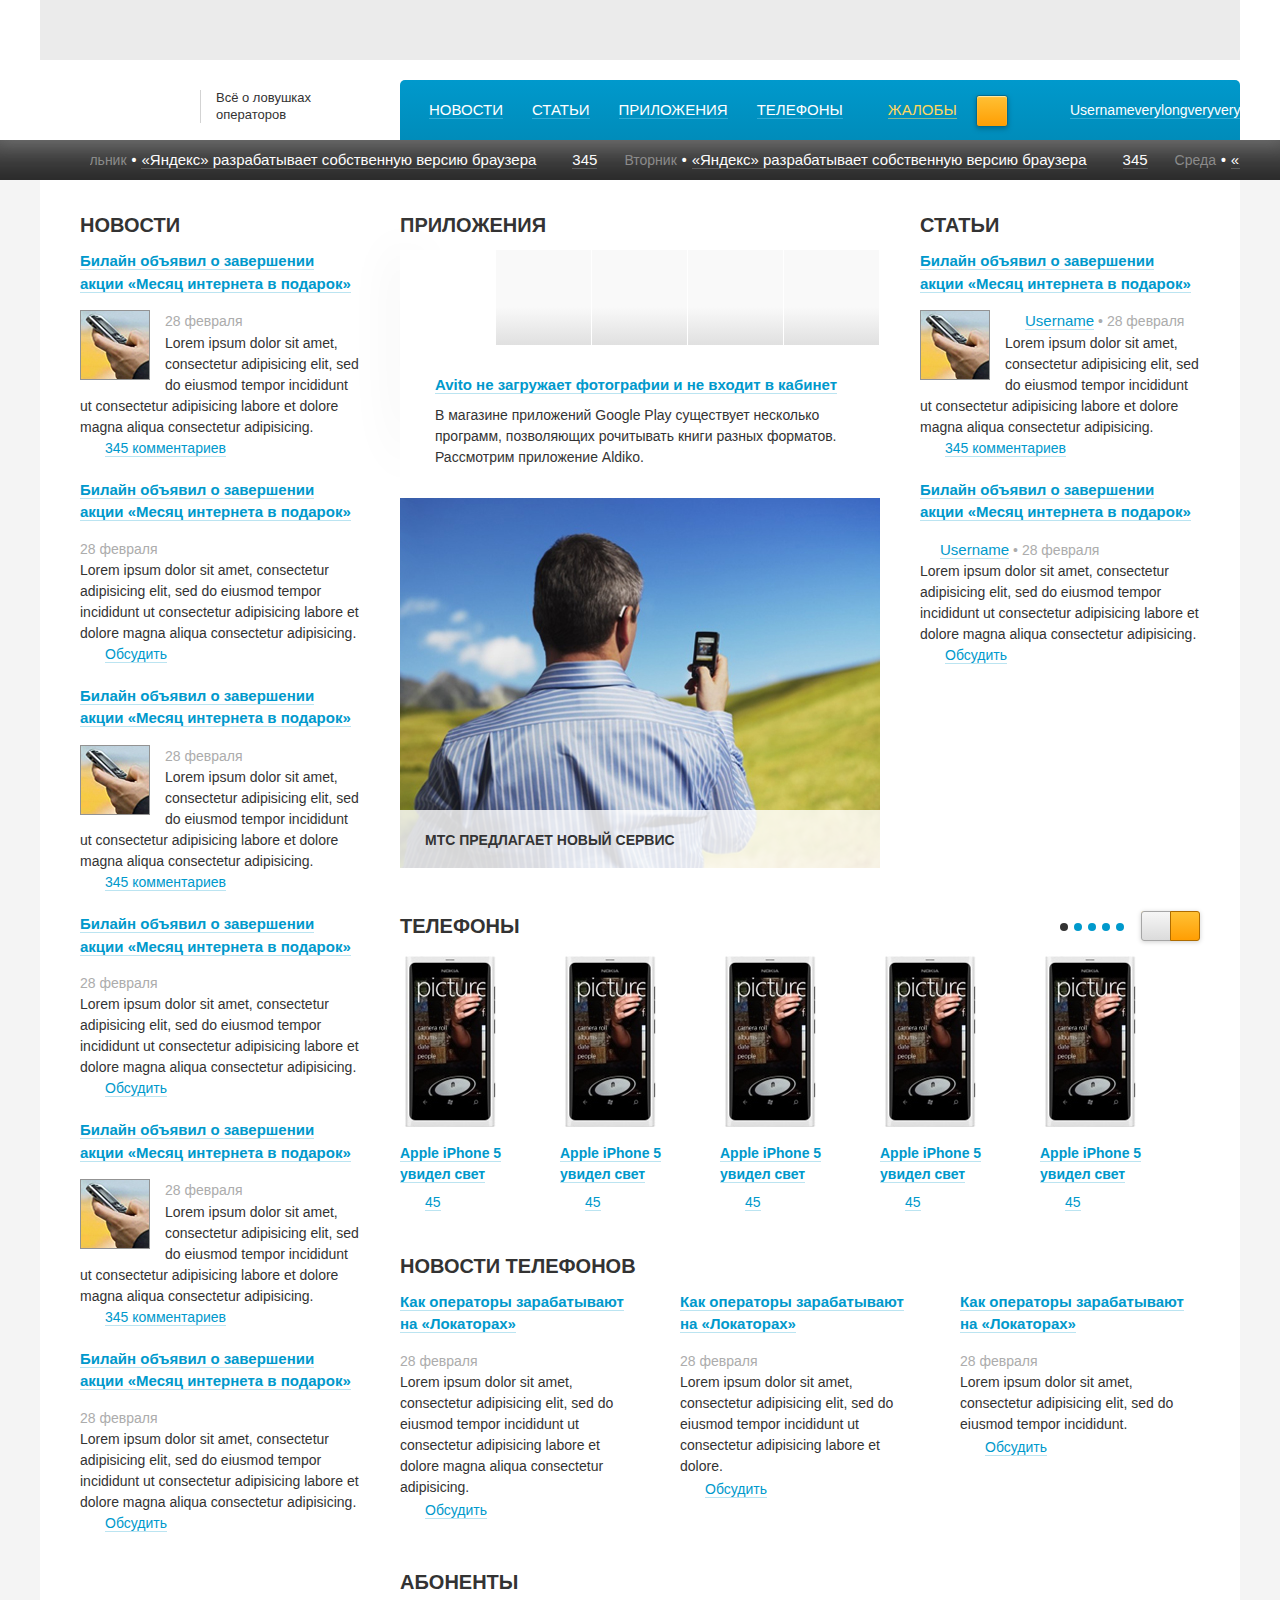
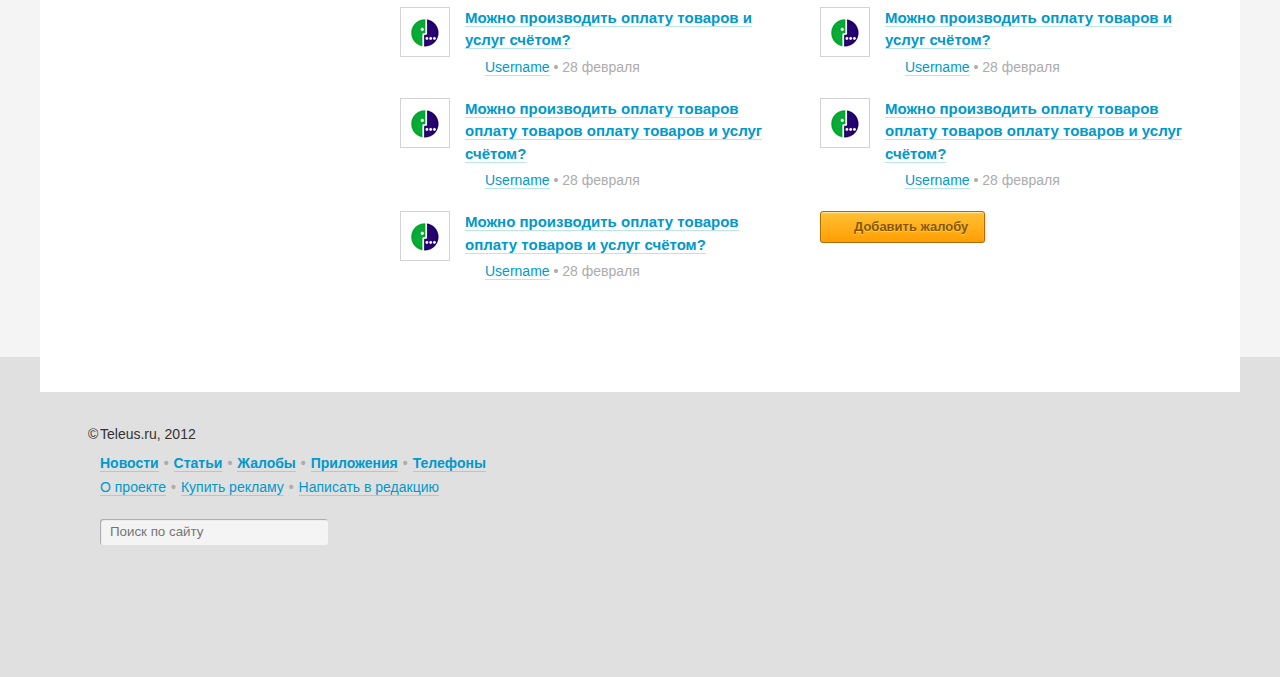
==== commit db733b4d: "add user link" ====
--- a/index.html
+++ b/index.html
@@ -8,9 +8,8 @@
 	<link rel="stylesheet" type="text/css" href="css/screen.css" />
 	<script src="js/jquery.tools.min.js"></script>
 	<script src="js/jquery.li-scroller.1.0.js"></script>
-	<script src="js/jquery.scrollTo-1.4.3.1-min.js"></script>	
 	<script src="js/common.js"></script>	
-	<script src="//vk.com/js/api/openapi.js?60"></script>
+	<!--<script src="//vk.com/js/api/openapi.js?60"></script>-->
 </head>
 <body>
 <!-- Facebook -->
@@ -22,11 +21,10 @@
   js.src = "//connect.facebook.net/uk_UA/all.js#xfbml=1";
   fjs.parentNode.insertBefore(js, fjs);
 }(document, 'script', 'facebook-jssdk'));</script>
-<!-- BEGIN .top -->
-<div class="top">
+<!-- BEGIN .header -->	
+<div class="header-out">
 	<div class="container">
-		<div class="header-banner"></div>
-		<!-- BEGIN .header -->		
+		<div class="header-banner"></div>			
 		<div class="header">
 			<h1 class="logo">
 				<a href="#">Teleus<i></i></a>
@@ -51,10 +49,12 @@
 					</li>			
 				</ul>
 			</div>
-		</div>
-		<!-- END .header -->
+		</div>		
 	</div>
-	<!-- BEGIN .tape -->
+</div>
+<!-- END .header -->
+<!-- BEGIN .tape -->
+<div class="tape-out">
 	<div class="tape">
 		<div class="container">
 			<div class="tape__fife"></div>
@@ -73,9 +73,8 @@
 			</div>		
 		</div>
 	</div>
-	<!-- END .tape -->
 </div>
-<!-- END .top -->
+<!-- END .tape -->
 <!-- BEGIN .content -->
 <div class="container">
 	<div class="cols">
@@ -141,6 +140,7 @@
 		</div>
 		<div class="col-2">
 			<div class="col-3">
+				<h2 class="h2">Приложения</h2>
 				<div class="tabs">
 					<div class="tabs__shadow"></div>
 					<ul class="tabs__link tabs__link_all">
@@ -184,7 +184,7 @@
 					<a class="block_title" href="#">Билайн объявил о завершении акции «Месяц интернета в подарок»</a>
 					<div class="block__desc">
 						<a href="#"><img src="img/pic1.jpg" alt=""></a>
-						<span>28 февраля</span>
+						<span><a class="user" href="#">Username<i></i></a> • 28 февраля </span>
 						<p>Lorem ipsum dolor sit amet, consectetur adipisicing elit, sed do eiusmod
 						tempor incididunt ut consectetur adipisicing labore et dolore magna aliqua consectetur adipisicing.</p>
 						<a class="comm" href="#">345 комментариев<i></i></a>
@@ -193,7 +193,7 @@
 				<div class="block">
 					<a class="block_title" href="#">Билайн объявил о завершении акции «Месяц интернета в подарок»</a>
 					<div class="block__desc">
-						<span>28 февраля</span>
+						<span><a class="user" href="#">Username<i></i></a> • 28 февраля </span>
 						<p>Lorem ipsum dolor sit amet, consectetur adipisicing elit, sed do eiusmod
 						tempor incididunt ut consectetur adipisicing labore et dolore magna aliqua consectetur adipisicing.</p>
 						<a class="comm" href="#">Обсудить<i></i></a>
--- a/css/screen.css
+++ b/css/screen.css
@@ -1,27 +1,156 @@
 @-webkit-keyframes rotate {
   /* line 24, ../scss/_base.scss */
   0% {
-    -webkit-transform: rotate(-30deg);
+    -webkit-transform: rotate(-10deg);
   }
 
   /* line 27, ../scss/_base.scss */
-  25% {
-    -webkit-transform: rotate(30deg);
+  10% {
+    -webkit-transform: rotate(0deg);
   }
 
   /* line 30, ../scss/_base.scss */
+  20% {
+    -webkit-transform: rotate(10deg);
+  }
+
+  /* line 33, ../scss/_base.scss */
+  30% {
+    -webkit-transform: rotate(0deg);
+  }
+
+  /* line 36, ../scss/_base.scss */
+  40% {
+    -webkit-transform: rotate(-10deg);
+  }
+
+  /* line 39, ../scss/_base.scss */
   50% {
-    -webkit-transform: rotate(-15deg);
-  }
-
-  /* line 33, ../scss/_base.scss */
-  75% {
-    -webkit-transform: rotate(15deg);
-  }
-
-  /* line 36, ../scss/_base.scss */
+    -webkit-transform: rotate(0deg);
+  }
+
+  /* line 42, ../scss/_base.scss */
+  60% {
+    -webkit-transform: rotate(10deg);
+  }
+
+  /* line 45, ../scss/_base.scss */
+  70% {
+    -webkit-transform: rotate(0deg);
+  }
+
+  /* line 48, ../scss/_base.scss */
+  80% {
+    -webkit-transform: rotate(-10deg);
+  }
+
+  /* line 51, ../scss/_base.scss */
   100% {
     -webkit-transform: rotate(0deg);
+  }
+}
+
+@-moz-keyframes rotate {
+  /* line 56, ../scss/_base.scss */
+  0% {
+    -moz-transform: rotate(-10deg);
+  }
+
+  /* line 59, ../scss/_base.scss */
+  10% {
+    -moz-transform: rotate(0deg);
+  }
+
+  /* line 62, ../scss/_base.scss */
+  20% {
+    -moz-transform: rotate(10deg);
+  }
+
+  /* line 65, ../scss/_base.scss */
+  30% {
+    -moz-transform: rotate(0deg);
+  }
+
+  /* line 68, ../scss/_base.scss */
+  40% {
+    -moz-transform: rotate(-10deg);
+  }
+
+  /* line 71, ../scss/_base.scss */
+  50% {
+    -moz-transform: rotate(0deg);
+  }
+
+  /* line 74, ../scss/_base.scss */
+  60% {
+    -moz-transform: rotate(10deg);
+  }
+
+  /* line 77, ../scss/_base.scss */
+  70% {
+    -moz-transform: rotate(0deg);
+  }
+
+  /* line 80, ../scss/_base.scss */
+  80% {
+    -moz-transform: rotate(-10deg);
+  }
+
+  /* line 83, ../scss/_base.scss */
+  100% {
+    -moz-transform: rotate(0deg);
+  }
+}
+
+@-o-keyframes rotate {
+  /* line 88, ../scss/_base.scss */
+  0% {
+    -o-transform: rotate(-10deg);
+  }
+
+  /* line 91, ../scss/_base.scss */
+  10% {
+    -o-transform: rotate(0deg);
+  }
+
+  /* line 94, ../scss/_base.scss */
+  20% {
+    -o-transform: rotate(10deg);
+  }
+
+  /* line 97, ../scss/_base.scss */
+  30% {
+    -o-transform: rotate(0deg);
+  }
+
+  /* line 100, ../scss/_base.scss */
+  40% {
+    -o-transform: rotate(-10deg);
+  }
+
+  /* line 103, ../scss/_base.scss */
+  50% {
+    -o-transform: rotate(0deg);
+  }
+
+  /* line 106, ../scss/_base.scss */
+  60% {
+    -o-transform: rotate(10deg);
+  }
+
+  /* line 109, ../scss/_base.scss */
+  70% {
+    -o-transform: rotate(0deg);
+  }
+
+  /* line 112, ../scss/_base.scss */
+  80% {
+    -o-transform: rotate(-10deg);
+  }
+
+  /* line 115, ../scss/_base.scss */
+  100% {
+    -o-transform: rotate(0deg);
   }
 }
 
@@ -94,21 +223,30 @@
 
 /*top*/
 /* line 52, ../scss/common.scss */
-.top {
+.header-out {
+  position: relative;
+  width: 100%;
+  height: 140px;
+  background: #fff;
+  -webkit-box-shadow: #6d6d6d 0px 0px 15px 3px;
+  -moz-box-shadow: #6d6d6d 0px 0px 15px 3px;
+  box-shadow: #6d6d6d 0px 0px 15px 3px;
+  z-index: 300;
+}
+
+/* line 60, ../scss/common.scss */
+.header-out_fixed {
   position: fixed;
-  width: 100%;
-  height: 180px;
-  background: #fff;
-  z-index: 1000;
-}
-
-/* line 59, ../scss/common.scss */
+  top: -60px;
+}
+
+/* line 64, ../scss/common.scss */
 .header-banner {
   height: 60px;
   background-color: #ebebeb;
 }
 
-/* line 63, ../scss/common.scss */
+/* line 68, ../scss/common.scss */
 .header {
   position: relative;
   top: 0;
@@ -120,15 +258,15 @@
   z-index: 100;
 }
 
-/* line 73, ../scss/common.scss */
+/* line 78, ../scss/common.scss */
 .logo {
   float: left;
   margin: -1px 15px 0 0;
-  background: url('../img/icons-s812cfb257b.png') 0 -576px no-repeat;
+  background: url('../img/icons-sedb12026c5.png') 0 -576px no-repeat;
   width: 145px;
   height: 42px;
 }
-/* line 77, ../scss/common.scss */
+/* line 82, ../scss/common.scss */
 .logo a {
   position: relative;
   display: block;
@@ -136,24 +274,24 @@
   height: 42px;
   text-indent: -20000px;
 }
-/* line 83, ../scss/common.scss */
+/* line 88, ../scss/common.scss */
 .logo a:hover i {
-  -moz-animatiom: rotate 0.4s cubic-bezier(0.785, 0.135, 0.15, 0.86) 0s 1 normal both;
-  -webkit-animation: rotate 0.4s cubic-bezier(0.785, 0.135, 0.15, 0.86) 0s 1 normal both;
-  -o-animation: rotate 0.4s cubic-bezier(0.785, 0.135, 0.15, 0.86) 0s 1 normal both;
-  animation: rotate 0.4s cubic-bezier(0.785, 0.135, 0.15, 0.86) 0s 1 normal both;
-}
-/* line 87, ../scss/common.scss */
+  -moz-animatiom: rotate 0.2s cubic-bezier(0.785, 0.135, 0.15, 0.86) 0s 1 normal both;
+  -webkit-animation: rotate 0.2s cubic-bezier(0.785, 0.135, 0.15, 0.86) 0s 1 normal both;
+  -o-animation: rotate 0.2s cubic-bezier(0.785, 0.135, 0.15, 0.86) 0s 1 normal both;
+  animation: rotate 0.2s cubic-bezier(0.785, 0.135, 0.15, 0.86) 0s 1 normal both;
+}
+/* line 92, ../scss/common.scss */
 .logo i {
   position: absolute;
   top: 9px;
   left: 95px;
-  background: url('../img/icons-s812cfb257b.png') 0 -912px no-repeat;
+  background: url('../img/icons-sedb12026c5.png') 0 -912px no-repeat;
   width: 25px;
   height: 32px;
 }
 
-/* line 94, ../scss/common.scss */
+/* line 99, ../scss/common.scss */
 .logo-txt {
   float: left;
   width: 120px;
@@ -165,7 +303,7 @@
   font-size: 13px;
 }
 
-/* line 104, ../scss/common.scss */
+/* line 109, ../scss/common.scss */
 .nav {
   float: right;
   width: 840px;
@@ -183,32 +321,40 @@
   background-image: -o-linear-gradient(#0099cc, #008cba);
   background-image: linear-gradient(#0099cc, #008cba);
 }
-/* line 110, ../scss/common.scss */
+/* line 115, ../scss/common.scss */
 .nav ul {
   overflow: hidden;
 }
-/* line 113, ../scss/common.scss */
+/* line 118, ../scss/common.scss */
 .nav li {
   float: left;
-  padding-left: 25px;
+  padding-left: 29px;
   height: 60px;
   line-height: 60px;
 }
-/* line 118, ../scss/common.scss */
+/* line 123, ../scss/common.scss */
 .nav li a {
   border-bottom: 1px solid #32abd4;
   text-transform: uppercase;
   font-size: 15px;
-  font-weight: bold;
   color: #fff;
-}
-/* line 126, ../scss/common.scss */
+  -moz-transition: border-color 0.5s linear;
+  -webkit-transition: border-color 0.5s linear;
+  -o-transition: border-color 0.5s linear;
+  -ms-transition: border-color 0.5s linear;
+  transition: border-color 0.5s linear;
+}
+/* line 129, ../scss/common.scss */
+.nav li a:hover {
+  border-bottom: 1px solid #fff;
+}
+/* line 134, ../scss/common.scss */
 .nav .nav__add {
   position: relative;
   width: 140px;
   padding-left: 45px;
 }
-/* line 130, ../scss/common.scss */
+/* line 138, ../scss/common.scss */
 .nav .nav__add .btn {
   position: absolute;
   top: 15px;
@@ -219,82 +365,112 @@
   -webkit-box-shadow: #ffecab 0px 1px 1px inset, #006c90 0px 2px 5px;
   -moz-box-shadow: #ffecab 0px 1px 1px inset, #006c90 0px 2px 5px;
   box-shadow: #ffecab 0px 1px 1px inset, #006c90 0px 2px 5px;
-}
-/* line 138, ../scss/common.scss */
+  -moz-transition: background-color 0.5s linear;
+  -webkit-transition: background-color 0.5s linear;
+  -o-transition: background-color 0.5s linear;
+  -ms-transition: background-color 0.5s linear;
+  transition: background-color 0.5s linear;
+}
+/* line 147, ../scss/common.scss */
 .nav .nav__add .btn i {
   left: 7px;
 }
-/* line 142, ../scss/common.scss */
+/* line 150, ../scss/common.scss */
+.nav .nav__add .btn:hover {
+  border: 1px solid #006c90;
+  -webkit-box-shadow: #006c90 0px 2px 5px;
+  -moz-box-shadow: #006c90 0px 2px 5px;
+  box-shadow: #006c90 0px 2px 5px;
+}
+/* line 154, ../scss/common.scss */
+.nav .nav__add .btn:active {
+  -webkit-box-shadow: none;
+  -moz-box-shadow: none;
+  box-shadow: none;
+  background: #ff9e03;
+  background-image: url('[data-uri]');
+  background-size: 100%;
+  background-image: -webkit-gradient(linear, 50% 0%, 50% 100%, color-stop(0%, #ff9e03), color-stop(100%, #ffd856));
+  background-image: -webkit-linear-gradient(#ff9e03, #ffd856);
+  background-image: -moz-linear-gradient(#ff9e03, #ffd856);
+  background-image: -o-linear-gradient(#ff9e03, #ffd856);
+  background-image: linear-gradient(#ff9e03, #ffd856);
+}
+/* line 160, ../scss/common.scss */
 .nav .nav__add a {
   color: #ffd75e;
   border-bottom: 1px solid #88b88f;
 }
-/* line 146, ../scss/common.scss */
+/* line 163, ../scss/common.scss */
+.nav .nav__add a:hover {
+  border-bottom: 1px solid #ffd75f;
+}
+/* line 167, ../scss/common.scss */
 .nav .nav__add em {
   position: absolute;
   top: 0;
-  background: url('../img/icons-s812cfb257b.png') 0 -1062px no-repeat;
+  background: url('../img/icons-sedb12026c5.png') 0 -1154px no-repeat;
   width: 2px;
   height: 60px;
 }
-/* line 152, ../scss/common.scss */
+/* line 173, ../scss/common.scss */
 .nav .nav__divider-l {
   left: 21px;
 }
-/* line 155, ../scss/common.scss */
+/* line 176, ../scss/common.scss */
 .nav .nav__divider-r {
   right: 0;
 }
-/* line 158, ../scss/common.scss */
+/* line 179, ../scss/common.scss */
 .nav .nav__user-log {
   position: relative;
   float: right;
   width: 170px;
   padding-left: 0px;
 }
-/* line 163, ../scss/common.scss */
+/* line 184, ../scss/common.scss */
 .nav .nav__user-log a {
   font-size: 14px;
   text-transform: none;
 }
-/* line 167, ../scss/common.scss */
+/* line 188, ../scss/common.scss */
 .nav .nav__user-log i {
   position: absolute;
   top: 23px;
   left: -20px;
-  background: url('../img/icons-s812cfb257b.png') 0 -1046px no-repeat;
+  background: url('../img/icons-sedb12026c5.png') 0 -1092px no-repeat;
   width: 14px;
   height: 16px;
 }
-/* line 173, ../scss/common.scss */
+/* line 194, ../scss/common.scss */
 .nav .nav__user-log em {
   position: absolute;
   top: 10px;
   right: 0;
-  background: url('../img/icons-s812cfb257b.png') 0 -668px no-repeat;
+  background: url('../img/icons-sedb12026c5.png') 0 -668px no-repeat;
   width: 37px;
   height: 43px;
 }
-/* line 180, ../scss/common.scss */
+/* line 201, ../scss/common.scss */
 .nav .nav__user-no-log {
   float: right;
   width: 193px;
   padding: 0px;
 }
-/* line 184, ../scss/common.scss */
+/* line 205, ../scss/common.scss */
 .nav .nav__user-no-log .btn {
   width: 160px;
   padding-left: 15px;
   margin-top: 15px;
   border: 1px solid #006c90;
-  background: #24aedc;
-  background-image: url('[data-uri]');
+  background-color: #24aedc;
+  background-image: url('[data-uri]');
   background-size: 100%;
-  background-image: -webkit-gradient(linear, 50% 0%, 50% 100%, color-stop(0%, #24aedc), color-stop(100%, #0188b6));
-  background-image: -webkit-linear-gradient(#24aedc, #0188b6);
-  background-image: -moz-linear-gradient(#24aedc, #0188b6);
-  background-image: -o-linear-gradient(#24aedc, #0188b6);
-  background-image: linear-gradient(#24aedc, #0188b6);
+  background-image: -webkit-gradient(linear, 50% 0%, 50% 100%, color-stop(0%, rgba(36, 174, 220, 0.6)), color-stop(100%, rgba(1, 136, 182, 0.8)));
+  background-image: -webkit-linear-gradient(rgba(36, 174, 220, 0.6), rgba(1, 136, 182, 0.8));
+  background-image: -moz-linear-gradient(rgba(36, 174, 220, 0.6), rgba(1, 136, 182, 0.8));
+  background-image: -o-linear-gradient(rgba(36, 174, 220, 0.6), rgba(1, 136, 182, 0.8));
+  background-image: linear-gradient(rgba(36, 174, 220, 0.6), rgba(1, 136, 182, 0.8));
   -webkit-box-shadow: #92d7ee 0px 1px 1px inset, #006c90 0px 2px 5px;
   -moz-box-shadow: #92d7ee 0px 1px 1px inset, #006c90 0px 2px 5px;
   box-shadow: #92d7ee 0px 1px 1px inset, #006c90 0px 2px 5px;
@@ -302,56 +478,64 @@
   font-weight: bold;
   text-transform: none;
   text-shadow: none;
-}
-/* line 196, ../scss/common.scss */
-.nav .nav__user-no-log .btn:hover, .nav .nav__user-no-log .btn:active {
-  background: #34b9e5;
-  background-image: url('[data-uri]');
+  -moz-transition: background-color 0.5s linear;
+  -webkit-transition: background-color 0.5s linear;
+  -o-transition: background-color 0.5s linear;
+  -ms-transition: background-color 0.5s linear;
+  transition: background-color 0.5s linear;
+}
+/* line 218, ../scss/common.scss */
+.nav .nav__user-no-log .btn:hover {
+  background-color: #92d7ee;
+}
+/* line 221, ../scss/common.scss */
+.nav .nav__user-no-log .btn:active {
+  -webkit-box-shadow: none;
+  -moz-box-shadow: none;
+  box-shadow: none;
+  background: #0188b6;
+  background-image: url('[data-uri]');
   background-size: 100%;
-  background-image: -webkit-gradient(linear, 50% 0%, 50% 100%, color-stop(0%, #34b9e5), color-stop(100%, #0294c5));
-  background-image: -webkit-linear-gradient(#34b9e5, #0294c5);
-  background-image: -moz-linear-gradient(#34b9e5, #0294c5);
-  background-image: -o-linear-gradient(#34b9e5, #0294c5);
-  background-image: linear-gradient(#34b9e5, #0294c5);
-}
-/* line 200, ../scss/common.scss */
-.nav .nav__user-no-log .btn:active {
-  line-height: 32px;
-}
-/* line 204, ../scss/common.scss */
+  background-image: -webkit-gradient(linear, 50% 0%, 50% 100%, color-stop(0%, #0188b6), color-stop(100%, #24aedc));
+  background-image: -webkit-linear-gradient(#0188b6, #24aedc);
+  background-image: -moz-linear-gradient(#0188b6, #24aedc);
+  background-image: -o-linear-gradient(#0188b6, #24aedc);
+  background-image: linear-gradient(#0188b6, #24aedc);
+}
+/* line 227, ../scss/common.scss */
 .nav .nav__user-no-log i {
   position: absolute;
   top: 7px;
 }
-/* line 208, ../scss/common.scss */
+/* line 231, ../scss/common.scss */
 .nav .nav__user-no-log .nav__social_fb {
   left: 127px;
-  background: url('../img/icons-s812cfb257b.png') 0 -840px no-repeat;
+  background: url('../img/icons-sedb12026c5.png') 0 -840px no-repeat;
   width: 16px;
   height: 16px;
 }
-/* line 212, ../scss/common.scss */
+/* line 235, ../scss/common.scss */
 .nav .nav__user-no-log .nav__social_vk {
   left: 147px;
-  background: url('../img/icons-s812cfb257b.png') 0 -824px no-repeat;
+  background: url('../img/icons-sedb12026c5.png') 0 -824px no-repeat;
   width: 16px;
   height: 16px;
 }
 
 /*tape*/
-/* line 219, ../scss/common.scss */
+/* line 245, ../scss/common.scss */
 .tape {
   background: url(../img/tape-bg.jpg);
   color: #fff;
   overflow: hidden;
 }
-/* line 223, ../scss/common.scss */
+/* line 249, ../scss/common.scss */
 .tape .container {
   position: relative;
   height: 40px;
   line-height: 40px;
 }
-/* line 228, ../scss/common.scss */
+/* line 254, ../scss/common.scss */
 .tape .tape__container {
   position: relative;
   width: 1150px;
@@ -359,7 +543,7 @@
   margin-left: 50px;
   overflow: hidden;
 }
-/* line 234, ../scss/common.scss */
+/* line 260, ../scss/common.scss */
 .tape .tape__container ul {
   position: absolute;
   top: 0;
@@ -367,77 +551,86 @@
   width: 20000px;
   z-index: 10;
 }
-/* line 241, ../scss/common.scss */
+/* line 267, ../scss/common.scss */
 .tape .tape__container li {
   float: left;
   margin-right: 27px;
 }
-/* line 245, ../scss/common.scss */
+/* line 271, ../scss/common.scss */
 .tape .tape__container span {
   color: #8c8c8c;
 }
-/* line 248, ../scss/common.scss */
+/* line 274, ../scss/common.scss */
 .tape .tape__container a {
   border-bottom: 1px solid #5b5b5b;
   color: #fff;
-}
-/* line 252, ../scss/common.scss */
+  -moz-transition: border-color 0.5s linear;
+  -webkit-transition: border-color 0.5s linear;
+  -o-transition: border-color 0.5s linear;
+  -ms-transition: border-color 0.5s linear;
+  transition: border-color 0.5s linear;
+}
+/* line 278, ../scss/common.scss */
+.tape .tape__container a:hover {
+  border-bottom: 1px solid #fff;
+}
+/* line 282, ../scss/common.scss */
 .tape .tape__container b {
   margin: 0 5px;
 }
 
-/* line 257, ../scss/common.scss */
+/* line 287, ../scss/common.scss */
 .tape__comm {
   position: relative;
   margin-left: 36px;
 }
-/* line 260, ../scss/common.scss */
+/* line 290, ../scss/common.scss */
 .tape__comm i {
   position: absolute;
   top: 2px;
   left: -20px;
-  background: url('../img/icons-s812cfb257b.png') 0 -1122px no-repeat;
+  background: url('../img/icons-sedb12026c5.png') 0 -1283px no-repeat;
   width: 14px;
   height: 13px;
 }
 
-/* line 267, ../scss/common.scss */
+/* line 297, ../scss/common.scss */
 .tape__fife {
   position: absolute;
   top: 7px;
   left: 2px;
-  background: url('../img/icons-s812cfb257b.png') 0 -944px no-repeat;
+  background: url('../img/icons-sedb12026c5.png') 0 -944px no-repeat;
   width: 26px;
   height: 22px;
   z-index: 30;
 }
 
-/* line 274, ../scss/common.scss */
+/* line 304, ../scss/common.scss */
 .tape__shadow {
   position: absolute;
   z-index: 20;
 }
 
-/* line 278, ../scss/common.scss */
+/* line 308, ../scss/common.scss */
 .tape__shadow-l {
   top: 3px;
   left: 25px;
-  background: url('../img/icons-s812cfb257b.png') 0 -711px no-repeat;
+  background: url('../img/icons-sedb12026c5.png') 0 -711px no-repeat;
   width: 75px;
   height: 26px;
 }
 
-/* line 283, ../scss/common.scss */
+/* line 313, ../scss/common.scss */
 .tape__shadow-r {
   top: 6px;
   right: 0;
-  background: url('../img/icons-s812cfb257b.png') 0 -618px no-repeat;
+  background: url('../img/icons-sedb12026c5.png') 0 -618px no-repeat;
   width: 75px;
   height: 26px;
 }
 
 /*footer*/
-/* line 289, ../scss/common.scss */
+/* line 319, ../scss/common.scss */
 .footer {
   position: relative;
   margin-top: -35px;
@@ -447,13 +640,13 @@
   z-index: 10;
 }
 
-/* line 297, ../scss/common.scss */
+/* line 327, ../scss/common.scss */
 .footer__info {
   position: relative;
   float: left;
   padding-left: 60px;
 }
-/* line 301, ../scss/common.scss */
+/* line 331, ../scss/common.scss */
 .footer__info form {
   position: relative;
   width: 228px;
@@ -461,59 +654,68 @@
   margin-top: 15px;
 }
 
-/* line 308, ../scss/common.scss */
+/* line 338, ../scss/common.scss */
 .footer__nav {
   overflow: hidden;
 }
-/* line 310, ../scss/common.scss */
+/* line 340, ../scss/common.scss */
 .footer__nav ul {
   overflow: hidden;
 }
-/* line 313, ../scss/common.scss */
+/* line 343, ../scss/common.scss */
 .footer__nav li {
   float: left;
   padding-bottom: 10px;
 }
-/* line 316, ../scss/common.scss */
+/* line 346, ../scss/common.scss */
 .footer__nav li a {
   border-bottom: 1px solid #a4cddb;
   font-size: 14px;
-}
-/* line 320, ../scss/common.scss */
+  -moz-transition: border-color 0.5s linear;
+  -webkit-transition: border-color 0.5s linear;
+  -o-transition: border-color 0.5s linear;
+  -ms-transition: border-color 0.5s linear;
+  transition: border-color 0.5s linear;
+}
+/* line 350, ../scss/common.scss */
+.footer__nav li a:hover {
+  border-bottom: 1px solid #09c;
+}
+/* line 354, ../scss/common.scss */
 .footer__nav li span {
   margin: 0 5px;
   color: #acacac;
   font-weight: bold;
 }
 
-/* line 327, ../scss/common.scss */
+/* line 361, ../scss/common.scss */
 .footer__logo {
   position: absolute;
   top: 0;
   left: 0;
-  background: url('../img/icons-s812cfb257b.png') 0 -856px no-repeat;
+  background: url('../img/icons-sedb12026c5.png') 0 -856px no-repeat;
   width: 30px;
   height: 39px;
 }
 
-/* line 333, ../scss/common.scss */
+/* line 367, ../scss/common.scss */
 .copyright {
   position: relative;
   margin-bottom: 15px;
 }
-/* line 336, ../scss/common.scss */
+/* line 370, ../scss/common.scss */
 .copyright span {
   position: absolute;
   top: 0;
   left: -12px;
 }
 
-/* line 342, ../scss/common.scss */
+/* line 376, ../scss/common.scss */
 .footer__nav_b {
   font-weight: bold;
 }
 
-/* line 345, ../scss/common.scss */
+/* line 379, ../scss/common.scss */
 .footer__search-txt {
   width: 188px;
   height: 26px;
@@ -530,138 +732,169 @@
   background: #f4f4f4;
 }
 
-/* line 354, ../scss/common.scss */
+/* line 388, ../scss/common.scss */
 .footer__search-btn {
   position: absolute;
   top: 6px;
   right: 7px;
-  background: url('../img/icons-s812cfb257b.png') 0 -998px no-repeat;
+  background: url('../img/icons-sedb12026c5.png') 0 -1021px no-repeat;
   width: 16px;
   height: 16px;
   cursor: pointer;
 }
 
-/* line 361, ../scss/common.scss */
+/* line 395, ../scss/common.scss */
 .facebook {
   float: right;
   background: #fff;
 }
 
-/* line 365, ../scss/common.scss */
+/* line 399, ../scss/common.scss */
 .vkontakte {
   float: right;
   margin-right: 35px;
 }
 
-/* line 369, ../scss/common.scss */
+/* line 403, ../scss/common.scss */
 .social {
   overflow: hidden;
   margin-top: 23px;
 }
-/* line 372, ../scss/common.scss */
+/* line 406, ../scss/common.scss */
 .social li {
   float: left;
   margin-right: 7px;
 }
-/* line 375, ../scss/common.scss */
+/* line 409, ../scss/common.scss */
 .social li a {
   display: block;
   width: 24px;
   height: 24px;
 }
 
-/* line 382, ../scss/common.scss */
+/* line 416, ../scss/common.scss */
 .social__fb {
-  background: url('../img/icons-s812cfb257b.png') 0 -785px no-repeat;
+  background: url('../img/icons-sedb12026c5.png') 0 -785px no-repeat;
   width: 24px;
   height: 24px;
 }
 
-/* line 383, ../scss/common.scss */
+/* line 417, ../scss/common.scss */
 .social__vk {
-  background: url('../img/icons-s812cfb257b.png') 0 -737px no-repeat;
+  background: url('../img/icons-sedb12026c5.png') 0 -737px no-repeat;
   width: 24px;
   height: 24px;
 }
 
-/* line 384, ../scss/common.scss */
+/* line 418, ../scss/common.scss */
 .social__rss {
-  background: url('../img/icons-s812cfb257b.png') 0 -644px no-repeat;
+  background: url('../img/icons-sedb12026c5.png') 0 -644px no-repeat;
   width: 24px;
   height: 24px;
 }
 
-/* line 385, ../scss/common.scss */
+/* line 419, ../scss/common.scss */
 .social__tw {
-  background: url('../img/icons-s812cfb257b.png') 0 -761px no-repeat;
+  background: url('../img/icons-sedb12026c5.png') 0 -761px no-repeat;
   width: 24px;
   height: 24px;
 }
 
 /*block*/
-/* line 387, ../scss/common.scss */
+/* line 421, ../scss/common.scss */
 .block {
   margin-bottom: 20px;
 }
 
-/* line 390, ../scss/common.scss */
+/* line 424, ../scss/common.scss */
 .block_title {
   font-weight: bold;
   border-bottom: 1px solid #bbe4f1;
   line-height: 1.5;
-}
-
-/* line 395, ../scss/common.scss */
+  -moz-transition: border-color 0.5s linear;
+  -webkit-transition: border-color 0.5s linear;
+  -o-transition: border-color 0.5s linear;
+  -ms-transition: border-color 0.5s linear;
+  transition: border-color 0.5s linear;
+}
+/* line 429, ../scss/common.scss */
+.block_title:hover {
+  border-bottom: 1px solid #0099cc;
+}
+
+/* line 433, ../scss/common.scss */
 .block__desc {
   margin: 15px 0 5px 0;
   line-height: 1.5;
   overflow: hidden;
 }
-/* line 399, ../scss/common.scss */
+/* line 437, ../scss/common.scss */
 .block__desc img {
   float: left;
   margin-right: 15px;
   border: 1px solid #939393;
 }
-/* line 404, ../scss/common.scss */
+/* line 442, ../scss/common.scss */
 .block__desc span {
   color: #acacac;
 }
-
-/* line 408, ../scss/common.scss */
+/* line 444, ../scss/common.scss */
+.block__desc span a {
+  border-bottom: 1px solid #bbe4f1;
+  -moz-transition: border-color 0.5s linear;
+  -webkit-transition: border-color 0.5s linear;
+  -o-transition: border-color 0.5s linear;
+  -ms-transition: border-color 0.5s linear;
+  transition: border-color 0.5s linear;
+}
+/* line 447, ../scss/common.scss */
+.block__desc span a:hover {
+  border-bottom: 1px solid #09c;
+}
+
+/* line 453, ../scss/common.scss */
 .comm {
   position: relative;
   margin-left: 25px;
   border-bottom: 1px solid #bbe4f1;
   font-size: 14px;
-}
-/* line 413, ../scss/common.scss */
+  -moz-transition: border-color 0.5s linear;
+  -webkit-transition: border-color 0.5s linear;
+  -o-transition: border-color 0.5s linear;
+  -ms-transition: border-color 0.5s linear;
+  transition: border-color 0.5s linear;
+}
+/* line 459, ../scss/common.scss */
 .comm i {
   position: absolute;
   top: 2px;
   left: -25px;
-  background: url('../img/icons-s812cfb257b.png') 0 -809px no-repeat;
+  background: url('../img/icons-sedb12026c5.png') 0 -809px no-repeat;
   width: 19px;
   height: 15px;
 }
-
-/* line 420, ../scss/common.scss */
+/* line 465, ../scss/common.scss */
+.comm:hover {
+  border-bottom: 1px solid #09c;
+}
+
+/* line 469, ../scss/common.scss */
 .comm_answer {
   margin-left: 40px;
 }
-/* line 422, ../scss/common.scss */
+/* line 471, ../scss/common.scss */
 .comm_answer i {
-  background: url('../img/icons-s812cfb257b.png') 0 -966px no-repeat;
+  background: url('../img/icons-sedb12026c5.png') 0 -989px no-repeat;
   width: 16px;
   height: 16px;
 }
 
 /*block-img*/
-/* line 427, ../scss/common.scss */
+/* line 476, ../scss/common.scss */
 .block-img {
   position: relative;
 }
-/* line 429, ../scss/common.scss */
+/* line 478, ../scss/common.scss */
 .block-img a {
   position: absolute;
   left: 0;
@@ -678,12 +911,12 @@
 }
 
 /*tabs*/
-/* line 445, ../scss/common.scss */
+/* line 494, ../scss/common.scss */
 .tabs {
   position: relative;
 }
 
-/* line 448, ../scss/common.scss */
+/* line 497, ../scss/common.scss */
 .tabs__shadow {
   position: absolute;
   height: 220px;
@@ -701,22 +934,22 @@
   z-index: 5;
 }
 
-/* line 458, ../scss/common.scss */
+/* line 507, ../scss/common.scss */
 .tabs__link {
   position: relative;
   overflow: hidden;
   z-index: 10;
 }
-/* line 462, ../scss/common.scss */
+/* line 511, ../scss/common.scss */
 .tabs__link li {
   float: left;
   border-right: 1px solid #fff;
 }
-/* line 465, ../scss/common.scss */
+/* line 514, ../scss/common.scss */
 .tabs__link li:last-child {
   border: none;
 }
-/* line 469, ../scss/common.scss */
+/* line 518, ../scss/common.scss */
 .tabs__link a {
   position: relative;
   display: block;
@@ -732,94 +965,115 @@
   background-image: -o-linear-gradient(#f9f9f9 60%, #e0e0e0);
   background-image: linear-gradient(#f9f9f9 60%, #e0e0e0);
 }
-/* line 478, ../scss/common.scss */
+/* line 527, ../scss/common.scss */
 .tabs__link .active {
   background: #fff;
 }
-/* line 481, ../scss/common.scss */
+/* line 530, ../scss/common.scss */
 .tabs__link i {
   position: absolute;
   top: 17px;
   left: 17px;
 }
 
-/* line 487, ../scss/common.scss */
+/* line 536, ../scss/common.scss */
 .tabs__link-1 {
-  background: url('../img/icons-s812cfb257b.png') 0 -300px no-repeat;
+  background: url('../img/icons-sedb12026c5.png') 0 -300px no-repeat;
   width: 60px;
   height: 60px;
 }
 
-/* line 488, ../scss/common.scss */
+/* line 537, ../scss/common.scss */
 .tabs__link-2 {
-  background: url('../img/icons-s812cfb257b.png') 0 -240px no-repeat;
+  background: url('../img/icons-sedb12026c5.png') 0 -240px no-repeat;
   width: 60px;
   height: 60px;
 }
 
-/* line 489, ../scss/common.scss */
+/* line 538, ../scss/common.scss */
 .tabs__link-3 {
-  background: url('../img/icons-s812cfb257b.png') 0 -120px no-repeat;
+  background: url('../img/icons-sedb12026c5.png') 0 -120px no-repeat;
   width: 60px;
   height: 60px;
 }
 
-/* line 490, ../scss/common.scss */
+/* line 539, ../scss/common.scss */
 .tabs__link-4 {
-  background: url('../img/icons-s812cfb257b.png') 0 -180px no-repeat;
+  background: url('../img/icons-sedb12026c5.png') 0 -180px no-repeat;
   width: 60px;
   height: 60px;
 }
 
-/* line 491, ../scss/common.scss */
+/* line 540, ../scss/common.scss */
 .tabs__link-5 {
-  background: url('../img/icons-s812cfb257b.png') 0 0 no-repeat;
+  background: url('../img/icons-sedb12026c5.png') 0 0 no-repeat;
   width: 60px;
   height: 60px;
 }
 
-/* line 492, ../scss/common.scss */
+/* line 541, ../scss/common.scss */
 .tabs__link-6 {
-  background: url('../img/icons-s812cfb257b.png') 0 -420px no-repeat;
+  background: url('../img/icons-sedb12026c5.png') 0 -420px no-repeat;
   width: 60px;
   height: 60px;
 }
 
-/* line 493, ../scss/common.scss */
+/* line 542, ../scss/common.scss */
 .tabs__link-7 {
-  background: url('../img/icons-s812cfb257b.png') 0 -360px no-repeat;
+  background: url('../img/icons-sedb12026c5.png') 0 -360px no-repeat;
   width: 60px;
   height: 60px;
 }
 
-/* line 494, ../scss/common.scss */
+/* line 543, ../scss/common.scss */
 .tabs__link-8 {
-  background: url('../img/icons-s812cfb257b.png') 0 -60px no-repeat;
+  background: url('../img/icons-sedb12026c5.png') 0 -60px no-repeat;
   width: 60px;
   height: 60px;
 }
 
-/* line 495, ../scss/common.scss */
+/* line 544, ../scss/common.scss */
 .tabs__content {
   position: relative;
   padding: 30px 35px;
   background: #fff;
   z-index: 10;
 }
-/* line 500, ../scss/common.scss */
+/* line 549, ../scss/common.scss */
 .tabs__content a {
   line-height: 1.3;
   font-weight: bold;
   border-bottom: 1px solid #bbe4f1;
-}
-/* line 505, ../scss/common.scss */
+  -moz-transition: border-color 0.5s linear;
+  -webkit-transition: border-color 0.5s linear;
+  -o-transition: border-color 0.5s linear;
+  -ms-transition: border-color 0.5s linear;
+  transition: border-color 0.5s linear;
+}
+/* line 554, ../scss/common.scss */
+.tabs__content a:hover {
+  border-bottom: 1px solid #09c;
+}
+/* line 558, ../scss/common.scss */
+.tabs__content .btn {
+  -moz-transition: background-color 0.5s linear;
+  -webkit-transition: background-color 0.5s linear;
+  -o-transition: background-color 0.5s linear;
+  -ms-transition: background-color 0.5s linear;
+  transition: background-color 0.5s linear;
+}
+/* line 560, ../scss/common.scss */
+.tabs__content .btn:hover {
+  border: 1px solid #ae6c00;
+}
+/* line 564, ../scss/common.scss */
 .tabs__content p {
   margin-top: 10px;
   line-height: 1.5;
 }
 
 /*general*/
-/* line 511, ../scss/common.scss */
+/* line 570, ../scss/common.scss */
 .btn {
   position: relative;
   display: block;
@@ -836,72 +1090,84 @@
   -webkit-box-shadow: #ffecab 0px 1px 1px inset, #d0d0d0 0px 1px 5px;
   -moz-box-shadow: #ffecab 0px 1px 1px inset, #d0d0d0 0px 1px 5px;
   box-shadow: #ffecab 0px 1px 1px inset, #d0d0d0 0px 1px 5px;
-  background: #ffd856;
-  background-image: url('[data-uri]');
+  background-color: #ff9e03;
+  background-image: url('[data-uri]');
   background-size: 100%;
-  background-image: -webkit-gradient(linear, 50% 0%, 50% 100%, color-stop(0%, #ffd856), color-stop(100%, #ff9e03));
-  background-image: -webkit-linear-gradient(#ffd856, #ff9e03);
-  background-image: -moz-linear-gradient(#ffd856, #ff9e03);
-  background-image: -o-linear-gradient(#ffd856, #ff9e03);
-  background-image: linear-gradient(#ffd856, #ff9e03);
+  background-image: -webkit-gradient(linear, 50% 0%, 50% 100%, color-stop(0%, rgba(255, 216, 86, 0.6)), color-stop(100%, rgba(255, 158, 3, 0.8)));
+  background-image: -webkit-linear-gradient(rgba(255, 216, 86, 0.6), rgba(255, 158, 3, 0.8));
+  background-image: -moz-linear-gradient(rgba(255, 216, 86, 0.6), rgba(255, 158, 3, 0.8));
+  background-image: -o-linear-gradient(rgba(255, 216, 86, 0.6), rgba(255, 158, 3, 0.8));
+  background-image: linear-gradient(rgba(255, 216, 86, 0.6), rgba(255, 158, 3, 0.8));
   color: #885400;
   font-size: 13px;
   text-shadow: 0 1px 1px #ffd856;
   font-weight: bold;
-}
-/* line 527, ../scss/common.scss */
+  -moz-transition: background-color 0.5s ease-out;
+  -webkit-transition: background-color 0.5s ease-out;
+  -o-transition: background-color 0.5s ease-out;
+  -ms-transition: background-color 0.5s ease-out;
+  transition: background-color 0.5s ease-out;
+}
+/* line 587, ../scss/common.scss */
 .btn i {
   position: absolute;
   top: 7px;
   left: 9px;
-  background: url('../img/icons-s812cfb257b.png') 0 -982px no-repeat;
+  background: url('../img/icons-sedb12026c5.png') 0 -1005px no-repeat;
   width: 16px;
   height: 16px;
 }
-/* line 533, ../scss/common.scss */
-.btn:hover, .btn:active {
-  background: #ffe386;
-  background-image: url('[data-uri]');
+/* line 593, ../scss/common.scss */
+.btn:hover {
+  background-color: #ffecab;
+  -webkit-box-shadow: #d0d0d0 0px 1px 5px;
+  -moz-box-shadow: #d0d0d0 0px 1px 5px;
+  box-shadow: #d0d0d0 0px 1px 5px;
+}
+/* line 597, ../scss/common.scss */
+.btn:active {
+  -webkit-box-shadow: none;
+  -moz-box-shadow: none;
+  box-shadow: none;
+  background: #ff9e03;
+  background-image: url('[data-uri]');
   background-size: 100%;
-  background-image: -webkit-gradient(linear, 50% 0%, 50% 100%, color-stop(0%, #ffe386), color-stop(100%, #ffac29));
-  background-image: -webkit-linear-gradient(#ffe386, #ffac29);
-  background-image: -moz-linear-gradient(#ffe386, #ffac29);
-  background-image: -o-linear-gradient(#ffe386, #ffac29);
-  background-image: linear-gradient(#ffe386, #ffac29);
-}
-/* line 537, ../scss/common.scss */
-.btn:active {
+  background-image: -webkit-gradient(linear, 50% 0%, 50% 100%, color-stop(0%, #ff9e03), color-stop(100%, #ffd856));
+  background-image: -webkit-linear-gradient(#ff9e03, #ffd856);
+  background-image: -moz-linear-gradient(#ff9e03, #ffd856);
+  background-image: -o-linear-gradient(#ff9e03, #ffd856);
+  background-image: linear-gradient(#ff9e03, #ffd856);
   line-height: 32px;
 }
-/* line 539, ../scss/common.scss */
+/* line 602, ../scss/common.scss */
 .btn:active i {
   top: 8px;
 }
 
-/* line 544, ../scss/common.scss */
+/* line 607, ../scss/common.scss */
 .likes {
   float: left;
   padding: 10px 0 10px 15px;
   border: 1px solid #d3d3d3;
 }
-/* line 548, ../scss/common.scss */
+/* line 611, ../scss/common.scss */
 .likes .fb-like {
   float: left;
   margin-right: 15px;
 }
-/* line 552, ../scss/common.scss */
+/* line 615, ../scss/common.scss */
 .likes iframe {
   float: left;
   margin-right: 5px;
 }
-/* line 556, ../scss/common.scss */
+/* line 619, ../scss/common.scss */
 .likes #vk_like {
   float: left;
   clear: none !important;
 }
 
 /*popup*/
-/* line 562, ../scss/common.scss */
+/* line 625, ../scss/common.scss */
 .popup-bg {
   display: none;
   position: fixed;
@@ -910,17 +1176,17 @@
   width: 100%;
   height: 100%;
   background: rgba(0, 0, 0, 0.5);
-  z-index: 100;
-}
-
-/* line 572, ../scss/common.scss */
+  z-index: 400;
+}
+
+/* line 635, ../scss/common.scss */
 .popup {
   position: fixed;
   padding: 30px;
   background: #fff;
-  z-index: 200;
-}
-/* line 578, ../scss/common.scss */
+  z-index: 500;
+}
+/* line 641, ../scss/common.scss */
 .popup form .btn {
   float: left;
   margin-right: 20px;
@@ -930,7 +1196,7 @@
   line-height: 1;
 }
 
-/* line 588, ../scss/common.scss */
+/* line 651, ../scss/common.scss */
 .txt-field {
   width: 220px;
   height: 26px;
@@ -948,57 +1214,66 @@
   font-size: 13px;
 }
 
-/* line 600, ../scss/common.scss */
+/* line 663, ../scss/common.scss */
 .txt-field_1 {
   width: 40px;
   margin-right: 5px;
 }
 
-/* line 604, ../scss/common.scss */
+/* line 667, ../scss/common.scss */
 .txt-field_2 {
   width: 90px;
 }
 
-/* line 607, ../scss/common.scss */
+/* line 670, ../scss/common.scss */
 .popup_enter {
   display: none;
-  top: 140px;
+  top: 180px;
   left: 50%;
   width: 280px;
   margin-left: 260px;
 }
 
-/* line 614, ../scss/common.scss */
+/* line 677, ../scss/common.scss */
 .popup__btn {
   overflow: hidden;
 }
-/* line 616, ../scss/common.scss */
+/* line 679, ../scss/common.scss */
 .popup__btn .popup__check {
   float: left;
   margin: 7px 7px 0 0;
 }
-/* line 620, ../scss/common.scss */
+/* line 683, ../scss/common.scss */
 .popup__btn span {
   float: left;
   margin-top: 7px;
 }
 
-/* line 625, ../scss/common.scss */
+/* line 688, ../scss/common.scss */
 .popup__links {
   width: 150px;
   margin-top: 15px;
 }
-/* line 628, ../scss/common.scss */
+/* line 691, ../scss/common.scss */
 .popup__links a {
   border-bottom: 1px solid #BBE4F1;
   line-height: 1.5;
-}
-
-/* line 633, ../scss/common.scss */
+  -moz-transition: border-color 0.5s linear;
+  -webkit-transition: border-color 0.5s linear;
+  -o-transition: border-color 0.5s linear;
+  -ms-transition: border-color 0.5s linear;
+  transition: border-color 0.5s linear;
+}
+/* line 695, ../scss/common.scss */
+.popup__links a:hover {
+  border-bottom: 1px solid #09c;
+}
+
+/* line 700, ../scss/common.scss */
 .popup__social {
   margin-bottom: 20px;
 }
-/* line 635, ../scss/common.scss */
+/* line 702, ../scss/common.scss */
 .popup__social a {
   position: relative;
   display: block;
@@ -1006,48 +1281,57 @@
   padding-left: 35px;
   margin-bottom: 10px;
 }
-/* line 642, ../scss/common.scss */
+/* line 709, ../scss/common.scss */
+.popup__social a:hover span {
+  border-bottom: 1px solid #09c;
+}
+/* line 714, ../scss/common.scss */
 .popup__social span {
   line-height: 24px;
   border-bottom: 1px solid #BBE4F1;
-}
-/* line 646, ../scss/common.scss */
+  -moz-transition: border-color 0.5s linear;
+  -webkit-transition: border-color 0.5s linear;
+  -o-transition: border-color 0.5s linear;
+  -ms-transition: border-color 0.5s linear;
+  transition: border-color 0.5s linear;
+}
+/* line 719, ../scss/common.scss */
 .popup__social i {
   position: absolute;
   top: 0;
   left: 0;
 }
-/* line 651, ../scss/common.scss */
+/* line 724, ../scss/common.scss */
 .popup__social .popup__social-fb {
-  background: url('../img/icons-s812cfb257b.png') 0 -785px no-repeat;
+  background: url('../img/icons-sedb12026c5.png') 0 -785px no-repeat;
   width: 24px;
   height: 24px;
 }
-/* line 654, ../scss/common.scss */
+/* line 727, ../scss/common.scss */
 .popup__social .popup__social-vk {
-  background: url('../img/icons-s812cfb257b.png') 0 -737px no-repeat;
+  background: url('../img/icons-sedb12026c5.png') 0 -737px no-repeat;
   width: 24px;
   height: 24px;
 }
 
-/* line 658, ../scss/common.scss */
+/* line 731, ../scss/common.scss */
 .popup__title {
   margin-bottom: 20px;
   overflow: hidden;
 }
-/* line 661, ../scss/common.scss */
+/* line 734, ../scss/common.scss */
 .popup__title b {
   float: left;
 }
-/* line 664, ../scss/common.scss */
+/* line 737, ../scss/common.scss */
 .popup__title a {
   float: right;
-  background: url('../img/icons-s812cfb257b.png') 0 -895px no-repeat;
+  background: url('../img/icons-sedb12026c5.png') 0 -895px no-repeat;
   width: 17px;
   height: 17px;
 }
 
-/* line 669, ../scss/common.scss */
+/* line 742, ../scss/common.scss */
 .popup_complaint {
   display: none;
   left: 50%;
@@ -1056,105 +1340,105 @@
   height: 340px;
   margin-left: -600px;
 }
-/* line 677, ../scss/common.scss */
+/* line 750, ../scss/common.scss */
 .popup_complaint form .btn {
   width: 95px;
 }
 
-/* line 682, ../scss/common.scss */
+/* line 755, ../scss/common.scss */
 .popup__client {
   overflow: hidden;
 }
-/* line 684, ../scss/common.scss */
+/* line 757, ../scss/common.scss */
 .popup__client li {
   float: left;
   width: 140px;
 }
-/* line 687, ../scss/common.scss */
+/* line 760, ../scss/common.scss */
 .popup__client li input {
   float: left;
   margin: 10px 10px 0 0;
 }
-/* line 691, ../scss/common.scss */
+/* line 764, ../scss/common.scss */
 .popup__client li i {
   float: left;
   margin-right: 10px;
 }
-/* line 695, ../scss/common.scss */
+/* line 768, ../scss/common.scss */
 .popup__client li span {
   line-height: 32px;
 }
 
-/* line 700, ../scss/common.scss */
+/* line 773, ../scss/common.scss */
 .popup__client_1 {
-  background: url('../img/icons-s812cfb257b.png') 0 -544px no-repeat;
+  background: url('../img/icons-sedb12026c5.png') 0 -544px no-repeat;
   width: 32px;
   height: 32px;
 }
 
-/* line 701, ../scss/common.scss */
+/* line 774, ../scss/common.scss */
 .popup__client_2 {
-  background: url('../img/icons-s812cfb257b.png') 0 -480px no-repeat;
+  background: url('../img/icons-sedb12026c5.png') 0 -480px no-repeat;
   width: 32px;
   height: 32px;
 }
 
-/* line 702, ../scss/common.scss */
+/* line 775, ../scss/common.scss */
 .popup__client_3 {
-  background: url('../img/icons-s812cfb257b.png') 0 -512px no-repeat;
+  background: url('../img/icons-sedb12026c5.png') 0 -512px no-repeat;
   width: 32px;
   height: 32px;
 }
 
-/* line 703, ../scss/common.scss */
+/* line 776, ../scss/common.scss */
 .popup__info {
   margin: 20px 0 10px 0;
   overflow: hidden;
 }
-/* line 706, ../scss/common.scss */
+/* line 779, ../scss/common.scss */
 .popup__info span {
   display: block;
   margin-bottom: 15px;
 }
 
-/* line 711, ../scss/common.scss */
+/* line 784, ../scss/common.scss */
 .popup__mobile {
   float: left;
   margin-right: 40px;
 }
-/* line 714, ../scss/common.scss */
+/* line 787, ../scss/common.scss */
 .popup__mobile span {
   display: block;
   margin-bottom: 15px;
 }
-/* line 718, ../scss/common.scss */
+/* line 791, ../scss/common.scss */
 .popup__mobile input {
   width: 250px;
 }
 
-/* line 722, ../scss/common.scss */
+/* line 795, ../scss/common.scss */
 .popup__phone {
   float: left;
   margin-right: 40px;
 }
-/* line 725, ../scss/common.scss */
+/* line 798, ../scss/common.scss */
 .popup__phone b {
   float: left;
   margin-right: 5px;
   line-height: 27px;
   font-weight: normal;
 }
-/* line 731, ../scss/common.scss */
+/* line 804, ../scss/common.scss */
 .popup__phone input {
   float: left;
 }
 
-/* line 736, ../scss/common.scss */
+/* line 809, ../scss/common.scss */
 .popup__comm span {
   display: block;
   margin-bottom: 15px;
 }
-/* line 740, ../scss/common.scss */
+/* line 813, ../scss/common.scss */
 .popup__comm .txt-field {
   width: 650px;
   height: 65px;
@@ -1163,17 +1447,17 @@
 }
 
 /*user*/
-/* line 748, ../scss/common.scss */
+/* line 821, ../scss/common.scss */
 .user {
   position: relative;
   margin-left: 20px;
 }
-/* line 751, ../scss/common.scss */
+/* line 824, ../scss/common.scss */
 .user i {
   position: absolute;
   top: 1px;
   left: -20px;
-  background: url('../img/icons-s812cfb257b.png') 0 -1014px no-repeat;
+  background: url('../img/icons-sedb12026c5.png') 0 -1060px no-repeat;
   width: 14px;
   height: 16px;
 }
@@ -1181,27 +1465,156 @@
 @-webkit-keyframes rotate {
   /* line 24, ../scss/_base.scss */
   0% {
-    -webkit-transform: rotate(-30deg);
+    -webkit-transform: rotate(-10deg);
   }
 
   /* line 27, ../scss/_base.scss */
-  25% {
-    -webkit-transform: rotate(30deg);
+  10% {
+    -webkit-transform: rotate(0deg);
   }
 
   /* line 30, ../scss/_base.scss */
+  20% {
+    -webkit-transform: rotate(10deg);
+  }
+
+  /* line 33, ../scss/_base.scss */
+  30% {
+    -webkit-transform: rotate(0deg);
+  }
+
+  /* line 36, ../scss/_base.scss */
+  40% {
+    -webkit-transform: rotate(-10deg);
+  }
+
+  /* line 39, ../scss/_base.scss */
   50% {
-    -webkit-transform: rotate(-15deg);
-  }
-
-  /* line 33, ../scss/_base.scss */
-  75% {
-    -webkit-transform: rotate(15deg);
-  }
-
-  /* line 36, ../scss/_base.scss */
+    -webkit-transform: rotate(0deg);
+  }
+
+  /* line 42, ../scss/_base.scss */
+  60% {
+    -webkit-transform: rotate(10deg);
+  }
+
+  /* line 45, ../scss/_base.scss */
+  70% {
+    -webkit-transform: rotate(0deg);
+  }
+
+  /* line 48, ../scss/_base.scss */
+  80% {
+    -webkit-transform: rotate(-10deg);
+  }
+
+  /* line 51, ../scss/_base.scss */
   100% {
     -webkit-transform: rotate(0deg);
+  }
+}
+
+@-moz-keyframes rotate {
+  /* line 56, ../scss/_base.scss */
+  0% {
+    -moz-transform: rotate(-10deg);
+  }
+
+  /* line 59, ../scss/_base.scss */
+  10% {
+    -moz-transform: rotate(0deg);
+  }
+
+  /* line 62, ../scss/_base.scss */
+  20% {
+    -moz-transform: rotate(10deg);
+  }
+
+  /* line 65, ../scss/_base.scss */
+  30% {
+    -moz-transform: rotate(0deg);
+  }
+
+  /* line 68, ../scss/_base.scss */
+  40% {
+    -moz-transform: rotate(-10deg);
+  }
+
+  /* line 71, ../scss/_base.scss */
+  50% {
+    -moz-transform: rotate(0deg);
+  }
+
+  /* line 74, ../scss/_base.scss */
+  60% {
+    -moz-transform: rotate(10deg);
+  }
+
+  /* line 77, ../scss/_base.scss */
+  70% {
+    -moz-transform: rotate(0deg);
+  }
+
+  /* line 80, ../scss/_base.scss */
+  80% {
+    -moz-transform: rotate(-10deg);
+  }
+
+  /* line 83, ../scss/_base.scss */
+  100% {
+    -moz-transform: rotate(0deg);
+  }
+}
+
+@-o-keyframes rotate {
+  /* line 88, ../scss/_base.scss */
+  0% {
+    -o-transform: rotate(-10deg);
+  }
+
+  /* line 91, ../scss/_base.scss */
+  10% {
+    -o-transform: rotate(0deg);
+  }
+
+  /* line 94, ../scss/_base.scss */
+  20% {
+    -o-transform: rotate(10deg);
+  }
+
+  /* line 97, ../scss/_base.scss */
+  30% {
+    -o-transform: rotate(0deg);
+  }
+
+  /* line 100, ../scss/_base.scss */
+  40% {
+    -o-transform: rotate(-10deg);
+  }
+
+  /* line 103, ../scss/_base.scss */
+  50% {
+    -o-transform: rotate(0deg);
+  }
+
+  /* line 106, ../scss/_base.scss */
+  60% {
+    -o-transform: rotate(10deg);
+  }
+
+  /* line 109, ../scss/_base.scss */
+  70% {
+    -o-transform: rotate(0deg);
+  }
+
+  /* line 112, ../scss/_base.scss */
+  80% {
+    -o-transform: rotate(-10deg);
+  }
+
+  /* line 115, ../scss/_base.scss */
+  100% {
+    -o-transform: rotate(0deg);
   }
 }
 
@@ -1209,7 +1622,7 @@
 /* line 3, ../scss/layouts.scss */
 .cols {
   position: relative;
-  padding: 180px 0 90px 0;
+  padding: 0 0 90px 0;
   overflow: hidden;
   background: #fff;
   z-index: 20;
@@ -1245,27 +1658,156 @@
 @-webkit-keyframes rotate {
   /* line 24, ../scss/_base.scss */
   0% {
-    -webkit-transform: rotate(-30deg);
+    -webkit-transform: rotate(-10deg);
   }
 
   /* line 27, ../scss/_base.scss */
-  25% {
-    -webkit-transform: rotate(30deg);
+  10% {
+    -webkit-transform: rotate(0deg);
   }
 
   /* line 30, ../scss/_base.scss */
+  20% {
+    -webkit-transform: rotate(10deg);
+  }
+
+  /* line 33, ../scss/_base.scss */
+  30% {
+    -webkit-transform: rotate(0deg);
+  }
+
+  /* line 36, ../scss/_base.scss */
+  40% {
+    -webkit-transform: rotate(-10deg);
+  }
+
+  /* line 39, ../scss/_base.scss */
   50% {
-    -webkit-transform: rotate(-15deg);
-  }
-
-  /* line 33, ../scss/_base.scss */
-  75% {
-    -webkit-transform: rotate(15deg);
-  }
-
-  /* line 36, ../scss/_base.scss */
+    -webkit-transform: rotate(0deg);
+  }
+
+  /* line 42, ../scss/_base.scss */
+  60% {
+    -webkit-transform: rotate(10deg);
+  }
+
+  /* line 45, ../scss/_base.scss */
+  70% {
+    -webkit-transform: rotate(0deg);
+  }
+
+  /* line 48, ../scss/_base.scss */
+  80% {
+    -webkit-transform: rotate(-10deg);
+  }
+
+  /* line 51, ../scss/_base.scss */
   100% {
     -webkit-transform: rotate(0deg);
+  }
+}
+
+@-moz-keyframes rotate {
+  /* line 56, ../scss/_base.scss */
+  0% {
+    -moz-transform: rotate(-10deg);
+  }
+
+  /* line 59, ../scss/_base.scss */
+  10% {
+    -moz-transform: rotate(0deg);
+  }
+
+  /* line 62, ../scss/_base.scss */
+  20% {
+    -moz-transform: rotate(10deg);
+  }
+
+  /* line 65, ../scss/_base.scss */
+  30% {
+    -moz-transform: rotate(0deg);
+  }
+
+  /* line 68, ../scss/_base.scss */
+  40% {
+    -moz-transform: rotate(-10deg);
+  }
+
+  /* line 71, ../scss/_base.scss */
+  50% {
+    -moz-transform: rotate(0deg);
+  }
+
+  /* line 74, ../scss/_base.scss */
+  60% {
+    -moz-transform: rotate(10deg);
+  }
+
+  /* line 77, ../scss/_base.scss */
+  70% {
+    -moz-transform: rotate(0deg);
+  }
+
+  /* line 80, ../scss/_base.scss */
+  80% {
+    -moz-transform: rotate(-10deg);
+  }
+
+  /* line 83, ../scss/_base.scss */
+  100% {
+    -moz-transform: rotate(0deg);
+  }
+}
+
+@-o-keyframes rotate {
+  /* line 88, ../scss/_base.scss */
+  0% {
+    -o-transform: rotate(-10deg);
+  }
+
+  /* line 91, ../scss/_base.scss */
+  10% {
+    -o-transform: rotate(0deg);
+  }
+
+  /* line 94, ../scss/_base.scss */
+  20% {
+    -o-transform: rotate(10deg);
+  }
+
+  /* line 97, ../scss/_base.scss */
+  30% {
+    -o-transform: rotate(0deg);
+  }
+
+  /* line 100, ../scss/_base.scss */
+  40% {
+    -o-transform: rotate(-10deg);
+  }
+
+  /* line 103, ../scss/_base.scss */
+  50% {
+    -o-transform: rotate(0deg);
+  }
+
+  /* line 106, ../scss/_base.scss */
+  60% {
+    -o-transform: rotate(10deg);
+  }
+
+  /* line 109, ../scss/_base.scss */
+  70% {
+    -o-transform: rotate(0deg);
+  }
+
+  /* line 112, ../scss/_base.scss */
+  80% {
+    -o-transform: rotate(-10deg);
+  }
+
+  /* line 115, ../scss/_base.scss */
+  100% {
+    -o-transform: rotate(0deg);
   }
 }
 
@@ -1313,9 +1855,18 @@
   font-size: 14px;
   font-weight: bold;
   line-height: 1.5;
-}
-
-/* line 38, ../scss/main.scss */
+  -moz-transition: border-color 0.5s linear;
+  -webkit-transition: border-color 0.5s linear;
+  -o-transition: border-color 0.5s linear;
+  -ms-transition: border-color 0.5s linear;
+  transition: border-color 0.5s linear;
+}
+/* line 37, ../scss/main.scss */
+.slider__product-link a:hover {
+  border-bottom: 1px solid #09c;
+}
+
+/* line 42, ../scss/main.scss */
 .slider__nav, .pagination__nav {
   position: absolute;
   top: 40px;
@@ -1331,7 +1882,7 @@
   -o-border-radius: 3px;
   border-radius: 3px;
 }
-/* line 46, ../scss/main.scss */
+/* line 50, ../scss/main.scss */
 .slider__nav button, .pagination__nav button {
   position: absolute;
   top: 0;
@@ -1340,41 +1891,50 @@
   line-height: 30px;
   cursor: pointer;
   border: 1px solid #ae6c00;
-  background: #ffd856;
-  background-image: url('[data-uri]');
+  background-color: #ff9e03;
+  background-image: url('[data-uri]');
   background-size: 100%;
-  background-image: -webkit-gradient(linear, 50% 0%, 50% 100%, color-stop(0%, #ffd856), color-stop(100%, #ff9e03));
-  background-image: -webkit-linear-gradient(#ffd856, #ff9e03);
-  background-image: -moz-linear-gradient(#ffd856, #ff9e03);
-  background-image: -o-linear-gradient(#ffd856, #ff9e03);
-  background-image: linear-gradient(#ffd856, #ff9e03);
+  background-image: -webkit-gradient(linear, 50% 0%, 50% 100%, color-stop(0%, rgba(255, 216, 86, 0.6)), color-stop(100%, rgba(255, 158, 3, 0.8)));
+  background-image: -webkit-linear-gradient(rgba(255, 216, 86, 0.6), rgba(255, 158, 3, 0.8));
+  background-image: -moz-linear-gradient(rgba(255, 216, 86, 0.6), rgba(255, 158, 3, 0.8));
+  background-image: -o-linear-gradient(rgba(255, 216, 86, 0.6), rgba(255, 158, 3, 0.8));
+  background-image: linear-gradient(rgba(255, 216, 86, 0.6), rgba(255, 158, 3, 0.8));
   -webkit-box-shadow: 0;
   -moz-box-shadow: 0;
   box-shadow: 0;
+  -moz-transition: all 0.5s linear;
+  -webkit-transition: all 0.5s linear;
+  -o-transition: all 0.5s linear;
+  -ms-transition: all 0.5s linear;
+  transition: all 0.5s linear;
   z-index: 5;
 }
-/* line 58, ../scss/main.scss */
+/* line 63, ../scss/main.scss */
 .slider__nav button i, .pagination__nav button i {
   position: absolute;
   top: 11px;
   left: 12px;
 }
-/* line 63, ../scss/main.scss */
-.slider__nav button:hover, .slider__nav button:active, .pagination__nav button:hover, .pagination__nav button:active {
-  background: #ffe386;
-  background-image: url('[data-uri]');
+/* line 68, ../scss/main.scss */
+.slider__nav button:hover, .pagination__nav button:hover {
+  background-color: #ffecab;
+}
+/* line 71, ../scss/main.scss */
+.slider__nav button:active, .pagination__nav button:active {
+  background: #ff9e03;
+  background-image: url('[data-uri]');
   background-size: 100%;
-  background-image: -webkit-gradient(linear, 50% 0%, 50% 100%, color-stop(0%, #ffe386), color-stop(100%, #ffac29));
-  background-image: -webkit-linear-gradient(#ffe386, #ffac29);
-  background-image: -moz-linear-gradient(#ffe386, #ffac29);
-  background-image: -o-linear-gradient(#ffe386, #ffac29);
-  background-image: linear-gradient(#ffe386, #ffac29);
-}
-/* line 68, ../scss/main.scss */
+  background-image: -webkit-gradient(linear, 50% 0%, 50% 100%, color-stop(0%, #ff9e03), color-stop(100%, #ffd856));
+  background-image: -webkit-linear-gradient(#ff9e03, #ffd856);
+  background-image: -moz-linear-gradient(#ff9e03, #ffd856);
+  background-image: -o-linear-gradient(#ff9e03, #ffd856);
+  background-image: linear-gradient(#ff9e03, #ffd856);
+}
+/* line 74, ../scss/main.scss */
 .slider__nav button:active i, .pagination__nav button:active i {
   top: 12px;
 }
-/* line 73, ../scss/main.scss */
+/* line 79, ../scss/main.scss */
 .slider__nav .disabled, .pagination__nav .disabled {
   border: 1px solid #a6a6a6;
   background: #f6f6f6;
@@ -1386,19 +1946,19 @@
   background-image: -o-linear-gradient(#f6f6f6, #dbdbdb);
   background-image: linear-gradient(#f6f6f6, #dbdbdb);
 }
-/* line 77, ../scss/main.scss */
+/* line 83, ../scss/main.scss */
 .slider__nav .disabled .slider__prev-l, .pagination__nav .disabled .slider__prev-l {
-  background: url('../img/icons-s812cfb257b.png') 0 -1149px no-repeat;
+  background: url('../img/icons-sedb12026c5.png') 0 -1310px no-repeat;
   width: 4px;
   height: 7px;
 }
-/* line 80, ../scss/main.scss */
+/* line 86, ../scss/main.scss */
 .slider__nav .disabled .slider__next-r, .pagination__nav .disabled .slider__next-r {
-  background: url('../img/icons-s812cfb257b.png') 0 -1135px no-repeat;
+  background: url('../img/icons-sedb12026c5.png') 0 -1296px no-repeat;
   width: 4px;
   height: 7px;
 }
-/* line 83, ../scss/main.scss */
+/* line 89, ../scss/main.scss */
 .slider__nav .disabled:hover, .slider__nav .disabled:active, .pagination__nav .disabled:hover, .pagination__nav .disabled:active {
   background: #f6f6f6;
   background-image: url('[data-uri]');
@@ -1409,12 +1969,12 @@
   background-image: -o-linear-gradient(#f6f6f6, #dbdbdb);
   background-image: linear-gradient(#f6f6f6, #dbdbdb);
 }
-/* line 88, ../scss/main.scss */
+/* line 94, ../scss/main.scss */
 .slider__nav .disabled:active i, .pagination__nav .disabled:active i {
   top: 11px;
 }
 
-/* line 94, ../scss/main.scss */
+/* line 100, ../scss/main.scss */
 .slider__prev, .pagination__prev {
   right: 29px;
   -webkit-border-radius: 3px 0 0 3px;
@@ -1424,7 +1984,7 @@
   border-radius: 3px 0 0 3px;
 }
 
-/* line 98, ../scss/main.scss */
+/* line 104, ../scss/main.scss */
 .slider__next, .pagination__next {
   right: 0;
   -webkit-border-radius: 0 3px 3px 0;
@@ -1434,27 +1994,27 @@
   border-radius: 0 3px 3px 0;
 }
 
-/* line 102, ../scss/main.scss */
+/* line 108, ../scss/main.scss */
 .slider__prev-l, .pagination__prev-l {
-  background: url('../img/icons-s812cfb257b.png') 0 -1142px no-repeat;
+  background: url('../img/icons-sedb12026c5.png') 0 -1303px no-repeat;
   width: 4px;
   height: 7px;
 }
 
-/* line 105, ../scss/main.scss */
+/* line 111, ../scss/main.scss */
 .slider__next-r, .pagination__next-r {
-  background: url('../img/icons-s812cfb257b.png') 0 -1156px no-repeat;
+  background: url('../img/icons-sedb12026c5.png') 0 -1317px no-repeat;
   width: 4px;
   height: 7px;
 }
 
-/* line 108, ../scss/main.scss */
+/* line 114, ../scss/main.scss */
 .slider__navi {
   position: absolute;
   top: 52px;
   right: 110px;
 }
-/* line 112, ../scss/main.scss */
+/* line 118, ../scss/main.scss */
 .slider__navi a {
   float: left;
   width: 8px;
@@ -1468,18 +2028,18 @@
   background: #0099cc;
   cursor: pointer;
 }
-/* line 121, ../scss/main.scss */
+/* line 127, ../scss/main.scss */
 .slider__navi .active {
   background: #333;
 }
 
 /*main-news*/
-/* line 126, ../scss/main.scss */
+/* line 132, ../scss/main.scss */
 .main-news {
   overflow: hidden;
   margin-right: -50px;
 }
-/* line 129, ../scss/main.scss */
+/* line 135, ../scss/main.scss */
 .main-news .block {
   float: left;
   width: 240px;
@@ -1487,44 +2047,53 @@
 }
 
 /*abonements*/
-/* line 137, ../scss/main.scss */
+/* line 143, ../scss/main.scss */
 .abonements ul {
   float: left;
   width: 380px;
   margin-right: 40px;
 }
-/* line 141, ../scss/main.scss */
+/* line 147, ../scss/main.scss */
 .abonements ul li {
   overflow: hidden;
   margin: 0 0 20px 0;
 }
-/* line 144, ../scss/main.scss */
+/* line 150, ../scss/main.scss */
 .abonements ul li img {
   float: left;
   margin-right: 15px;
   border: 1px solid #d3d3d3;
 }
 
-/* line 152, ../scss/main.scss */
+/* line 158, ../scss/main.scss */
 .abonements__desc {
   float: left;
   width: 310px;
   overflow: hidden;
 }
-/* line 156, ../scss/main.scss */
+/* line 162, ../scss/main.scss */
 .abonements__desc a {
   border-bottom: 1px solid #bbe4f1;
   font-weight: bold;
   line-height: 1.5;
-}
-/* line 161, ../scss/main.scss */
+  -moz-transition: border-color 0.5s linear;
+  -webkit-transition: border-color 0.5s linear;
+  -o-transition: border-color 0.5s linear;
+  -ms-transition: border-color 0.5s linear;
+  transition: border-color 0.5s linear;
+}
+/* line 167, ../scss/main.scss */
+.abonements__desc a:hover {
+  border-bottom: 1px solid #09c;
+}
+/* line 171, ../scss/main.scss */
 .abonements__desc span {
   display: block;
   margin-top: 5px;
   color: #acacac;
   font-size: 14px;
 }
-/* line 166, ../scss/main.scss */
+/* line 176, ../scss/main.scss */
 .abonements__desc span a {
   font-size: 14px;
   font-weight: normal;
@@ -1533,27 +2102,156 @@
 @-webkit-keyframes rotate {
   /* line 24, ../scss/_base.scss */
   0% {
-    -webkit-transform: rotate(-30deg);
+    -webkit-transform: rotate(-10deg);
   }
 
   /* line 27, ../scss/_base.scss */
-  25% {
-    -webkit-transform: rotate(30deg);
+  10% {
+    -webkit-transform: rotate(0deg);
   }
 
   /* line 30, ../scss/_base.scss */
+  20% {
+    -webkit-transform: rotate(10deg);
+  }
+
+  /* line 33, ../scss/_base.scss */
+  30% {
+    -webkit-transform: rotate(0deg);
+  }
+
+  /* line 36, ../scss/_base.scss */
+  40% {
+    -webkit-transform: rotate(-10deg);
+  }
+
+  /* line 39, ../scss/_base.scss */
   50% {
-    -webkit-transform: rotate(-15deg);
-  }
-
-  /* line 33, ../scss/_base.scss */
-  75% {
-    -webkit-transform: rotate(15deg);
-  }
-
-  /* line 36, ../scss/_base.scss */
+    -webkit-transform: rotate(0deg);
+  }
+
+  /* line 42, ../scss/_base.scss */
+  60% {
+    -webkit-transform: rotate(10deg);
+  }
+
+  /* line 45, ../scss/_base.scss */
+  70% {
+    -webkit-transform: rotate(0deg);
+  }
+
+  /* line 48, ../scss/_base.scss */
+  80% {
+    -webkit-transform: rotate(-10deg);
+  }
+
+  /* line 51, ../scss/_base.scss */
   100% {
     -webkit-transform: rotate(0deg);
+  }
+}
+
+@-moz-keyframes rotate {
+  /* line 56, ../scss/_base.scss */
+  0% {
+    -moz-transform: rotate(-10deg);
+  }
+
+  /* line 59, ../scss/_base.scss */
+  10% {
+    -moz-transform: rotate(0deg);
+  }
+
+  /* line 62, ../scss/_base.scss */
+  20% {
+    -moz-transform: rotate(10deg);
+  }
+
+  /* line 65, ../scss/_base.scss */
+  30% {
+    -moz-transform: rotate(0deg);
+  }
+
+  /* line 68, ../scss/_base.scss */
+  40% {
+    -moz-transform: rotate(-10deg);
+  }
+
+  /* line 71, ../scss/_base.scss */
+  50% {
+    -moz-transform: rotate(0deg);
+  }
+
+  /* line 74, ../scss/_base.scss */
+  60% {
+    -moz-transform: rotate(10deg);
+  }
+
+  /* line 77, ../scss/_base.scss */
+  70% {
+    -moz-transform: rotate(0deg);
+  }
+
+  /* line 80, ../scss/_base.scss */
+  80% {
+    -moz-transform: rotate(-10deg);
+  }
+
+  /* line 83, ../scss/_base.scss */
+  100% {
+    -moz-transform: rotate(0deg);
+  }
+}
+
+@-o-keyframes rotate {
+  /* line 88, ../scss/_base.scss */
+  0% {
+    -o-transform: rotate(-10deg);
+  }
+
+  /* line 91, ../scss/_base.scss */
+  10% {
+    -o-transform: rotate(0deg);
+  }
+
+  /* line 94, ../scss/_base.scss */
+  20% {
+    -o-transform: rotate(10deg);
+  }
+
+  /* line 97, ../scss/_base.scss */
+  30% {
+    -o-transform: rotate(0deg);
+  }
+
+  /* line 100, ../scss/_base.scss */
+  40% {
+    -o-transform: rotate(-10deg);
+  }
+
+  /* line 103, ../scss/_base.scss */
+  50% {
+    -o-transform: rotate(0deg);
+  }
+
+  /* line 106, ../scss/_base.scss */
+  60% {
+    -o-transform: rotate(10deg);
+  }
+
+  /* line 109, ../scss/_base.scss */
+  70% {
+    -o-transform: rotate(0deg);
+  }
+
+  /* line 112, ../scss/_base.scss */
+  80% {
+    -o-transform: rotate(-10deg);
+  }
+
+  /* line 115, ../scss/_base.scss */
+  100% {
+    -o-transform: rotate(0deg);
   }
 }
 
@@ -1641,23 +2339,29 @@
 }
 
 /* line 74, ../scss/inner.scss */
+.article__content img {
+  float: left;
+  margin: 0 30px 15px 0;
+  border: 1px solid #939393;
+}
+/* line 79, ../scss/inner.scss */
 .article__content h4 {
   margin-bottom: 15px;
   font-size: 16px;
 }
-/* line 78, ../scss/inner.scss */
+/* line 83, ../scss/inner.scss */
 .article__content p {
   margin-bottom: 15px;
   line-height: 1.5;
 }
-/* line 82, ../scss/inner.scss */
+/* line 87, ../scss/inner.scss */
 .article__content blockquote {
   padding-left: 35px;
   margin-bottom: 15px;
   border-left: 3px solid #d3d3d3;
   line-height: 1.5;
 }
-/* line 89, ../scss/inner.scss */
+/* line 94, ../scss/inner.scss */
 .article__content table {
   width: 100%;
   margin-bottom: 20px;
@@ -1666,80 +2370,84 @@
   border-top: 1px solid #d3d3d3;
   text-align: left;
 }
-/* line 97, ../scss/inner.scss */
+/* line 102, ../scss/inner.scss */
 .article__content tr {
   border-bottom: 1px solid #d3d3d3;
 }
-/* line 99, ../scss/inner.scss */
+/* line 104, ../scss/inner.scss */
 .article__content tr:nth-child(even) {
   background: #f8f8f8;
 }
-/* line 103, ../scss/inner.scss */
+/* line 108, ../scss/inner.scss */
 .article__content td, .article__content th {
   padding: 15px;
 }
-/* line 105, ../scss/inner.scss */
+/* line 110, ../scss/inner.scss */
 .article__content td:first-child, .article__content th:first-child {
   width: 380px;
 }
-/* line 109, ../scss/inner.scss */
+/* line 114, ../scss/inner.scss */
 .article__content th {
   font-style: italic;
   color: #acacac;
   font-weight: normal;
 }
 
-/* line 115, ../scss/inner.scss */
+/* line 120, ../scss/inner.scss */
 .article__date {
+  margin-bottom: 20px;
   overflow: hidden;
 }
-/* line 117, ../scss/inner.scss */
+/* line 123, ../scss/inner.scss */
 .article__date span {
   float: left;
   color: #acacac;
 }
-/* line 121, ../scss/inner.scss */
+/* line 127, ../scss/inner.scss */
 .article__date a {
   float: right;
   border-bottom: 1px solid #BBE4F1;
   font-size: 14px;
-}
-
-/* line 127, ../scss/inner.scss */
-.article__pic {
-  margin: 20px 0;
-  overflow: hidden;
-}
-/* line 130, ../scss/inner.scss */
-.article__pic img {
-  float: left;
+  -moz-transition: border-color 0.5s linear;
+  -webkit-transition: border-color 0.5s linear;
+  -o-transition: border-color 0.5s linear;
+  -ms-transition: border-color 0.5s linear;
+  transition: border-color 0.5s linear;
+}
+/* line 132, ../scss/inner.scss */
+.article__date a:hover {
+  border-bottom: 1px solid #09c;
 }
 
 /*add comment*/
-/* line 135, ../scss/inner.scss */
+/* line 138, ../scss/inner.scss */
 .add-comm {
   margin-top: 20px;
   padding: 0 20px;
   background: #fff2b6;
 }
-/* line 139, ../scss/inner.scss */
+/* line 142, ../scss/inner.scss */
 .add-comm h3 {
   padding: 15px 0;
 }
 
-/* line 144, ../scss/inner.scss */
+/* line 146, ../scss/inner.scss */
+.add-comm__txt {
+  border: 1px solid #d0d0d0;
+  overflow: hidden;
+}
+/* line 149, ../scss/inner.scss */
 .add-comm__txt textarea {
   width: 100%;
   height: 200px;
-  border: 1px solid #d0d0d0;
-}
-
-/* line 150, ../scss/inner.scss */
+}
+
+/* line 154, ../scss/inner.scss */
 .add-comm__btn {
   padding: 20px 0;
   overflow: hidden;
 }
-/* line 153, ../scss/inner.scss */
+/* line 157, ../scss/inner.scss */
 .add-comm__btn .btn {
   float: left;
   width: 95px;
@@ -1749,55 +2457,143 @@
   line-height: 28px;
   cursor: pointer;
 }
-/* line 161, ../scss/inner.scss */
+/* line 165, ../scss/inner.scss */
 .add-comm__btn .btn:active {
   line-height: 30px;
 }
-/* line 165, ../scss/inner.scss */
+/* line 169, ../scss/inner.scss */
 .add-comm__btn p {
   float: left;
   margin: 0;
   line-height: 30px;
 }
-/* line 170, ../scss/inner.scss */
+/* line 174, ../scss/inner.scss */
 .add-comm__btn a {
   margin-left: 25px;
   border-bottom: 1px solid #BBE4F1;
 }
-/* line 173, ../scss/inner.scss */
+/* line 177, ../scss/inner.scss */
 .add-comm__btn a i {
-  background: url('../img/icons-s812cfb257b.png') 0 -1030px no-repeat;
+  background: url('../img/icons-sedb12026c5.png') 0 -1076px no-repeat;
   width: 14px;
   height: 16px;
 }
 
 /*comments*/
-/* line 180, ../scss/inner.scss */
+/* line 184, ../scss/inner.scss */
 .comms h3 {
   margin: 35px 0;
 }
-/* line 184, ../scss/inner.scss */
+/* line 188, ../scss/inner.scss */
 .comms .block span {
   display: block;
-  margin-bottom: 40px;
-}
-/* line 189, ../scss/inner.scss */
+  margin-bottom: 20px;
+}
+/* line 193, ../scss/inner.scss */
 .comms p {
   margin-bottom: 10px;
 }
 
-/* line 193, ../scss/inner.scss */
+/* line 197, ../scss/inner.scss */
 .all-reviews {
   margin-top: 30px;
   padding-bottom: 5px;
   overflow: hidden;
 }
-/* line 197, ../scss/inner.scss */
+/* line 201, ../scss/inner.scss */
 .all-reviews a {
   float: left;
 }
-/* line 200, ../scss/inner.scss */
+/* line 204, ../scss/inner.scss */
 .all-reviews .all-reviews__link {
   margin: 6px 0 0 30px;
   border-bottom: 1px solid #BBE4F1;
 }
+
+/*text area*/
+/* line 210, ../scss/inner.scss */
+.jHtmlArea {
+  background: #fff;
+}
+/* line 212, ../scss/inner.scss */
+.jHtmlArea iframe {
+  border: none;
+}
+/* line 216, ../scss/inner.scss */
+.jHtmlArea .ToolBar ul {
+  padding: 5px;
+  background: #f8f8f8;
+  border-bottom: 1px solid #e5e5e5;
+  overflow: hidden;
+}
+/* line 222, ../scss/inner.scss */
+.jHtmlArea .ToolBar li {
+  float: left;
+  margin-right: 5px;
+  -webkit-border-radius: 3px;
+  -moz-border-radius: 3px;
+  -ms-border-radius: 3px;
+  -o-border-radius: 3px;
+  border-radius: 3px;
+  background: #fff;
+  background-image: url('[data-uri]');
+  background-size: 100%;
+  background-image: -webkit-gradient(linear, 50% 0%, 50% 100%, color-stop(0%, #ffffff), color-stop(100%, #ebeaea));
+  background-image: -webkit-linear-gradient(#ffffff, #ebeaea);
+  background-image: -moz-linear-gradient(#ffffff, #ebeaea);
+  background-image: -o-linear-gradient(#ffffff, #ebeaea);
+  background-image: linear-gradient(#ffffff, #ebeaea);
+  border: 1px solid #bebebe;
+}
+/* line 229, ../scss/inner.scss */
+.jHtmlArea .ToolBar li:hover {
+  border: solid 1px #8d8d8d;
+}
+/* line 233, ../scss/inner.scss */
+.jHtmlArea .ToolBar a {
+  display: block;
+  width: 23px;
+  height: 23px;
+}
+/* line 238, ../scss/inner.scss */
+.jHtmlArea .ToolBar .bold {
+  background: url('../img/icons-sedb12026c5.png') 0 -1214px no-repeat;
+  width: 23px;
+  height: 23px;
+}
+/* line 241, ../scss/inner.scss */
+.jHtmlArea .ToolBar .italic {
+  background: url('../img/icons-sedb12026c5.png') 0 -1260px no-repeat;
+  width: 23px;
+  height: 23px;
+}
+/* line 244, ../scss/inner.scss */
+.jHtmlArea .ToolBar .underline {
+  background: url('../img/icons-sedb12026c5.png') 0 -1108px no-repeat;
+  width: 23px;
+  height: 23px;
+}
+/* line 247, ../scss/inner.scss */
+.jHtmlArea .ToolBar .strikethrough {
+  background: url('../img/icons-sedb12026c5.png') 0 -1037px no-repeat;
+  width: 23px;
+  height: 23px;
+}
+/* line 250, ../scss/inner.scss */
+.jHtmlArea .ToolBar .link {
+  background: url('../img/icons-sedb12026c5.png') 0 -966px no-repeat;
+  width: 23px;
+  height: 23px;
+}
+/* line 253, ../scss/inner.scss */
+.jHtmlArea .ToolBar .html {
+  background: url('../img/icons-sedb12026c5.png') 0 -1131px no-repeat;
+  width: 55px;
+  height: 23px;
+}
+/* line 256, ../scss/inner.scss */
+.jHtmlArea .ToolBar .quote {
+  background: url('../img/icons-sedb12026c5.png') 0 -1237px no-repeat;
+  width: 23px;
+  height: 23px;
+}
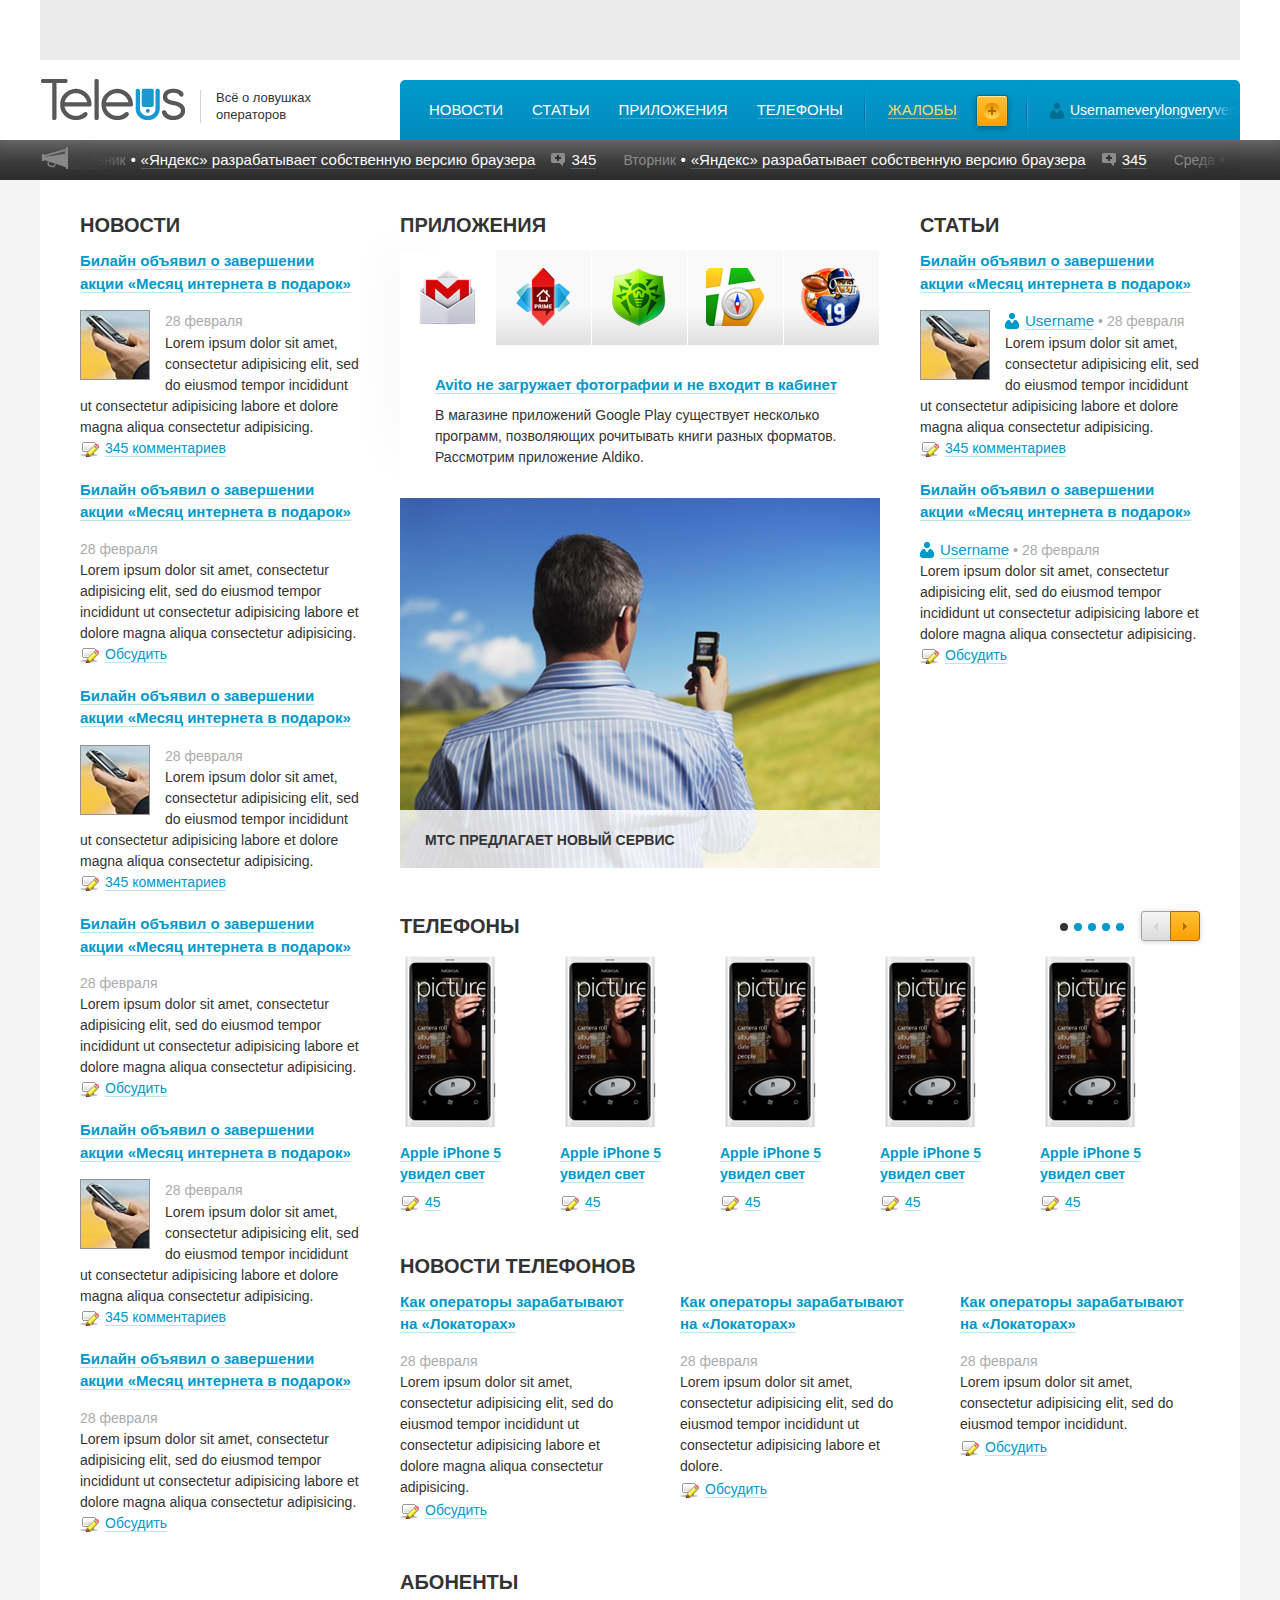
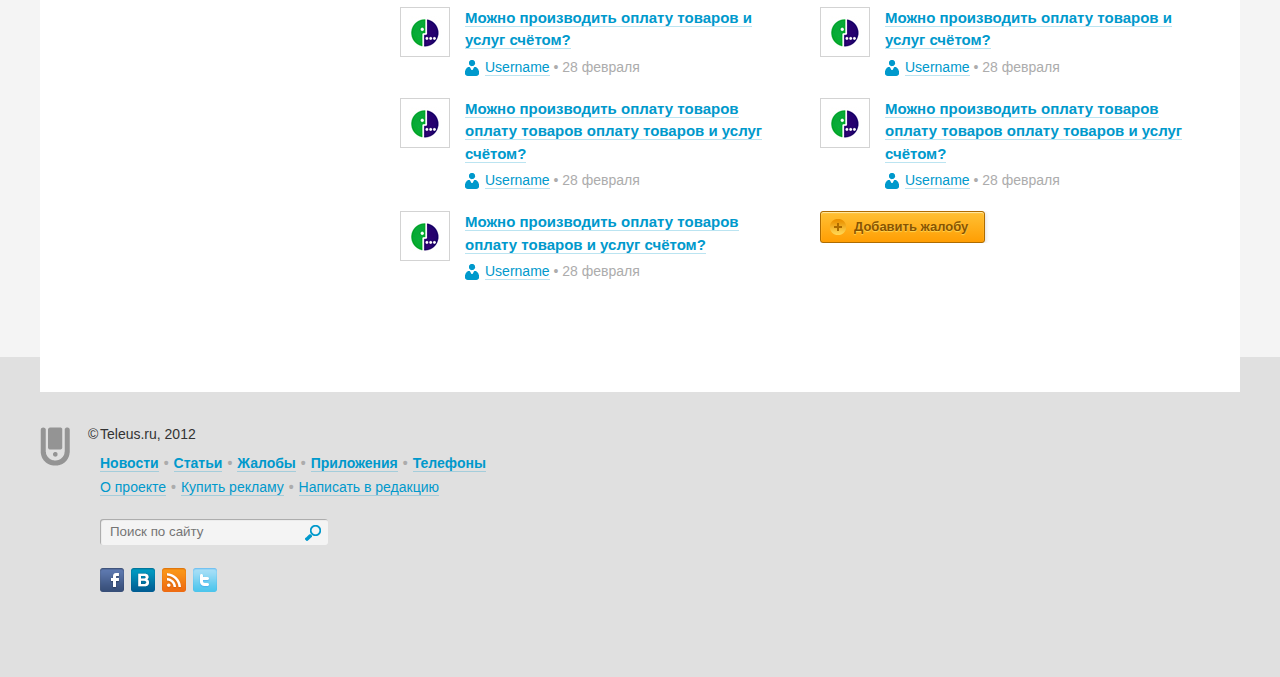
==== commit 9873c615: "tabs with pictures" ====
--- a/index.html
+++ b/index.html
@@ -9,7 +9,10 @@
 	<script src="js/jquery.tools.min.js"></script>
 	<script src="js/jquery.li-scroller.1.0.js"></script>
 	<script src="js/common.js"></script>	
-	<!--<script src="//vk.com/js/api/openapi.js?60"></script>-->
+	<!--[if lt IE 9]> 
+   	<script src="http://html5shiv.googlecode.com/svn/trunk/html5.js"></script> 
+ 	<![endif]-->
+	<script src="//vk.com/js/api/openapi.js?60"></script>
 </head>
 <body>
 <!-- Facebook -->
@@ -25,14 +28,14 @@
 <div class="header-out">
 	<div class="container">
 		<div class="header-banner"></div>			
-		<div class="header">
+		<header class="header">
 			<h1 class="logo">
 				<a href="#">Teleus<i></i></a>
 			</h1>		
 			<div class="logo-txt">
 				Всё о ловушках операторов
 			</div>
-			<div class="nav">
+			<nav class="nav">
 				<ul>
 					<li><a href="#">Новости</a></li>
 					<li><a href="#">Статьи</a></li>					
@@ -48,8 +51,8 @@
 						<a href="#">Usernameverylongveryvery</a><i></i><em></em>
 					</li>			
 				</ul>
-			</div>
-		</div>		
+			</nav>
+		</header>		
 	</div>
 </div>
 <!-- END .header -->
@@ -78,9 +81,9 @@
 <!-- BEGIN .content -->
 <div class="container">
 	<div class="cols">
-		<div class="col-1">
+		<section class="col-1">
 			<h2 class="h2">Новости</h2>
-			<div class="block">
+			<article class="block">
 				<a class="block_title" href="#">Билайн объявил о завершении акции «Месяц интернета в подарок»</a>
 				<div class="block__desc">
 					<a href="#"><img src="img/pic1.jpg" alt=""></a>
@@ -89,8 +92,8 @@
 					tempor incididunt ut consectetur adipisicing labore et dolore magna aliqua consectetur adipisicing.</p>
 					<a class="comm" href="#">345 комментариев<i></i></a>
 				</div>				
-			</div>
-			<div class="block">
+			</article>
+			<article class="block">
 				<a class="block_title" href="#">Билайн объявил о завершении акции «Месяц интернета в подарок»</a>
 				<div class="block__desc">
 					<span>28 февраля</span>
@@ -98,8 +101,8 @@
 					tempor incididunt ut consectetur adipisicing labore et dolore magna aliqua consectetur adipisicing.</p>
 					<a class="comm" href="#">Обсудить<i></i></a>
 				</div>				
-			</div>
-			<div class="block">
+			</article>
+			<article class="block">
 				<a class="block_title" href="#">Билайн объявил о завершении акции «Месяц интернета в подарок»</a>
 				<div class="block__desc">
 					<a href="#"><img src="img/pic1.jpg" alt=""></a>
@@ -108,8 +111,8 @@
 					tempor incididunt ut consectetur adipisicing labore et dolore magna aliqua consectetur adipisicing.</p>
 					<a class="comm" href="#">345 комментариев<i></i></a>
 				</div>				
-			</div>
-			<div class="block">
+			</article>
+			<article class="block">
 				<a class="block_title" href="#">Билайн объявил о завершении акции «Месяц интернета в подарок»</a>
 				<div class="block__desc">
 					<span>28 февраля</span>
@@ -117,8 +120,8 @@
 					tempor incididunt ut consectetur adipisicing labore et dolore magna aliqua consectetur adipisicing.</p>
 					<a class="comm" href="#">Обсудить<i></i></a>
 				</div>				
-			</div>
-			<div class="block">
+			</article>
+			<article class="block">
 				<a class="block_title" href="#">Билайн объявил о завершении акции «Месяц интернета в подарок»</a>
 				<div class="block__desc">
 					<a href="#"><img src="img/pic1.jpg" alt=""></a>
@@ -127,8 +130,8 @@
 					tempor incididunt ut consectetur adipisicing labore et dolore magna aliqua consectetur adipisicing.</p>
 					<a class="comm" href="#">345 комментариев<i></i></a>
 				</div>				
-			</div>
-			<div class="block">
+			</article>
+			<article class="block">
 				<a class="block_title" href="#">Билайн объявил о завершении акции «Месяц интернета в подарок»</a>
 				<div class="block__desc">
 					<span>28 февраля</span>
@@ -136,19 +139,19 @@
 					tempor incididunt ut consectetur adipisicing labore et dolore magna aliqua consectetur adipisicing.</p>
 					<a class="comm" href="#">Обсудить<i></i></a>
 				</div>				
-			</div>
-		</div>
-		<div class="col-2">
-			<div class="col-3">
+			</article>
+		</section>
+		<section class="col-2">
+			<section class="col-3">
 				<h2 class="h2">Приложения</h2>
 				<div class="tabs">
 					<div class="tabs__shadow"></div>
 					<ul class="tabs__link tabs__link_all">
-						<li><a class="active" href="tab1"><i class="tabs__link-1"></i></a></li>
-						<li><a href="tab2"><i class="tabs__link-2"></i></a></li>
-						<li><a href="tab3"><i class="tabs__link-3"></i></a></li>
-						<li><a href="tab4"><i class="tabs__link-4"></i></a></li>
-						<li><a href="tab5"><i class="tabs__link-5"></i></a></li>
+						<li><a class="active" href="tab1"><img src="img/tabs-1.png" alt=""></a></li>
+						<li><a href="tab2"><img src="img/tabs-2.png" alt=""></a></li>
+						<li><a href="tab3"><img src="img/tabs-3.png" alt=""></a></li>
+						<li><a href="tab4"><img src="img/tabs-4.png" alt=""></a></li>
+						<li><a href="tab5"><img src="img/tabs-5.png" alt=""></a></li>
 					</ul>
 					<ul class="tabs__content tabs__content_all">
 						<li id="tab1">
@@ -177,8 +180,8 @@
 					<img src="img/pic2.jpg" alt="">
 					<a href="#">МТС предлагает новый сервис</a>
 				</div>
-			</div>
-			<div class="col-1">
+			</section>
+			<aside class="col-1">
 				<h2 class="h2">Статьи</h2>
 				<div class="block">
 					<a class="block_title" href="#">Билайн объявил о завершении акции «Месяц интернета в подарок»</a>
@@ -199,7 +202,7 @@
 						<a class="comm" href="#">Обсудить<i></i></a>
 					</div>					
 				</div>
-			</div>
+			</aside>
 			<div class="clr"></div>
 			<!-- BEGIN .slider -->
 			<div class="slider">
@@ -403,7 +406,7 @@
 			<h2 class="h2">Новости телефонов</h2>
 			<!-- BEGIN .main-news -->
 			<div class="main-news">
-				<div class="block">
+				<article class="block">
 					<a class="block_title" href="#">Как операторы зарабатывают на «Локаторах»</a>
 					<div class="block__desc">
 						<span>28 февраля</span>
@@ -411,8 +414,8 @@
 						tempor incididunt ut consectetur adipisicing labore et dolore magna aliqua consectetur adipisicing.</p>
 					</div>
 					<a class="comm" href="#">Обсудить<i></i></a>
-				</div>
-				<div class="block">
+				</article>
+				<article class="block">
 					<a class="block_title" href="#">Как операторы зарабатывают на «Локаторах»</a>
 					<div class="block__desc">
 						<span>28 февраля</span>
@@ -420,8 +423,8 @@
 						tempor incididunt ut consectetur adipisicing labore et dolore.</p>
 					</div>
 					<a class="comm" href="#">Обсудить<i></i></a>
-				</div>
-				<div class="block">
+				</article>
+				<article class="block">
 					<a class="block_title" href="#">Как операторы зарабатывают на «Локаторах»</a>
 					<div class="block__desc">
 						<span>28 февраля</span>
@@ -429,7 +432,7 @@
 						tempor incididunt.</p>
 					</div>
 					<a class="comm" href="#">Обсудить<i></i></a>
-				</div>
+				</article>
 			</div>
 			<!-- END .main-news -->
 			<h2 class="h2">абоненты</h2>
@@ -484,7 +487,7 @@
 </div>
 <!-- END .content -->
 <!-- BEGIN .footer -->
-<div class="footer">
+<footer class="footer">
 	<div class="container">
 		<div class="footer__info">
 			<div class="footer__logo"></div>
@@ -519,7 +522,7 @@
 			<div id="vk_groups"></div>
 		</div>
 	</div>		
-</div>
+</footer>
 <!-- END .footer -->
 <!-- BEGIN .popups -->
 <div class="popup-bg"></div>
--- a/css/screen.css
+++ b/css/screen.css
@@ -262,7 +262,7 @@
 .logo {
   float: left;
   margin: -1px 15px 0 0;
-  background: url('../img/icons-sedb12026c5.png') 0 -576px no-repeat;
+  background: url('../img/icons-s187175c381.png') 0 -276px no-repeat;
   width: 145px;
   height: 42px;
 }
@@ -286,7 +286,7 @@
   position: absolute;
   top: 9px;
   left: 95px;
-  background: url('../img/icons-sedb12026c5.png') 0 -912px no-repeat;
+  background: url('../img/icons-s187175c381.png') 0 -612px no-repeat;
   width: 25px;
   height: 32px;
 }
@@ -409,7 +409,7 @@
 .nav .nav__add em {
   position: absolute;
   top: 0;
-  background: url('../img/icons-sedb12026c5.png') 0 -1154px no-repeat;
+  background: url('../img/icons-s187175c381.png') 0 -854px no-repeat;
   width: 2px;
   height: 60px;
 }
@@ -438,7 +438,7 @@
   position: absolute;
   top: 23px;
   left: -20px;
-  background: url('../img/icons-sedb12026c5.png') 0 -1092px no-repeat;
+  background: url('../img/icons-s187175c381.png') 0 -792px no-repeat;
   width: 14px;
   height: 16px;
 }
@@ -447,7 +447,7 @@
   position: absolute;
   top: 10px;
   right: 0;
-  background: url('../img/icons-sedb12026c5.png') 0 -668px no-repeat;
+  background: url('../img/icons-s187175c381.png') 0 -368px no-repeat;
   width: 37px;
   height: 43px;
 }
@@ -510,14 +510,14 @@
 /* line 231, ../scss/common.scss */
 .nav .nav__user-no-log .nav__social_fb {
   left: 127px;
-  background: url('../img/icons-sedb12026c5.png') 0 -840px no-repeat;
+  background: url('../img/icons-s187175c381.png') 0 -540px no-repeat;
   width: 16px;
   height: 16px;
 }
 /* line 235, ../scss/common.scss */
 .nav .nav__user-no-log .nav__social_vk {
   left: 147px;
-  background: url('../img/icons-sedb12026c5.png') 0 -824px no-repeat;
+  background: url('../img/icons-s187175c381.png') 0 -524px no-repeat;
   width: 16px;
   height: 16px;
 }
@@ -589,7 +589,7 @@
   position: absolute;
   top: 2px;
   left: -20px;
-  background: url('../img/icons-sedb12026c5.png') 0 -1283px no-repeat;
+  background: url('../img/icons-s187175c381.png') 0 -983px no-repeat;
   width: 14px;
   height: 13px;
 }
@@ -599,7 +599,7 @@
   position: absolute;
   top: 7px;
   left: 2px;
-  background: url('../img/icons-sedb12026c5.png') 0 -944px no-repeat;
+  background: url('../img/icons-s187175c381.png') 0 -644px no-repeat;
   width: 26px;
   height: 22px;
   z-index: 30;
@@ -615,7 +615,7 @@
 .tape__shadow-l {
   top: 3px;
   left: 25px;
-  background: url('../img/icons-sedb12026c5.png') 0 -711px no-repeat;
+  background: url('../img/icons-s187175c381.png') 0 -411px no-repeat;
   width: 75px;
   height: 26px;
 }
@@ -624,7 +624,7 @@
 .tape__shadow-r {
   top: 6px;
   right: 0;
-  background: url('../img/icons-sedb12026c5.png') 0 -618px no-repeat;
+  background: url('../img/icons-s187175c381.png') 0 -318px no-repeat;
   width: 75px;
   height: 26px;
 }
@@ -693,7 +693,7 @@
   position: absolute;
   top: 0;
   left: 0;
-  background: url('../img/icons-sedb12026c5.png') 0 -856px no-repeat;
+  background: url('../img/icons-s187175c381.png') 0 -556px no-repeat;
   width: 30px;
   height: 39px;
 }
@@ -737,7 +737,7 @@
   position: absolute;
   top: 6px;
   right: 7px;
-  background: url('../img/icons-sedb12026c5.png') 0 -1021px no-repeat;
+  background: url('../img/icons-s187175c381.png') 0 -721px no-repeat;
   width: 16px;
   height: 16px;
   cursor: pointer;
@@ -774,28 +774,28 @@
 
 /* line 416, ../scss/common.scss */
 .social__fb {
-  background: url('../img/icons-sedb12026c5.png') 0 -785px no-repeat;
+  background: url('../img/icons-s187175c381.png') 0 -485px no-repeat;
   width: 24px;
   height: 24px;
 }
 
 /* line 417, ../scss/common.scss */
 .social__vk {
-  background: url('../img/icons-sedb12026c5.png') 0 -737px no-repeat;
+  background: url('../img/icons-s187175c381.png') 0 -437px no-repeat;
   width: 24px;
   height: 24px;
 }
 
 /* line 418, ../scss/common.scss */
 .social__rss {
-  background: url('../img/icons-sedb12026c5.png') 0 -644px no-repeat;
+  background: url('../img/icons-s187175c381.png') 0 -344px no-repeat;
   width: 24px;
   height: 24px;
 }
 
 /* line 419, ../scss/common.scss */
 .social__tw {
-  background: url('../img/icons-sedb12026c5.png') 0 -761px no-repeat;
+  background: url('../img/icons-s187175c381.png') 0 -461px no-repeat;
   width: 24px;
   height: 24px;
 }
@@ -869,7 +869,7 @@
   position: absolute;
   top: 2px;
   left: -25px;
-  background: url('../img/icons-sedb12026c5.png') 0 -809px no-repeat;
+  background: url('../img/icons-s187175c381.png') 0 -509px no-repeat;
   width: 19px;
   height: 15px;
 }
@@ -884,7 +884,7 @@
 }
 /* line 471, ../scss/common.scss */
 .comm_answer i {
-  background: url('../img/icons-sedb12026c5.png') 0 -989px no-repeat;
+  background: url('../img/icons-s187175c381.png') 0 -689px no-repeat;
   width: 16px;
   height: 16px;
 }
@@ -970,76 +970,20 @@
   background: #fff;
 }
 /* line 530, ../scss/common.scss */
-.tabs__link i {
+.tabs__link img {
   position: absolute;
   top: 17px;
   left: 17px;
 }
 
 /* line 536, ../scss/common.scss */
-.tabs__link-1 {
-  background: url('../img/icons-sedb12026c5.png') 0 -300px no-repeat;
-  width: 60px;
-  height: 60px;
-}
-
-/* line 537, ../scss/common.scss */
-.tabs__link-2 {
-  background: url('../img/icons-sedb12026c5.png') 0 -240px no-repeat;
-  width: 60px;
-  height: 60px;
-}
-
-/* line 538, ../scss/common.scss */
-.tabs__link-3 {
-  background: url('../img/icons-sedb12026c5.png') 0 -120px no-repeat;
-  width: 60px;
-  height: 60px;
-}
-
-/* line 539, ../scss/common.scss */
-.tabs__link-4 {
-  background: url('../img/icons-sedb12026c5.png') 0 -180px no-repeat;
-  width: 60px;
-  height: 60px;
-}
-
-/* line 540, ../scss/common.scss */
-.tabs__link-5 {
-  background: url('../img/icons-sedb12026c5.png') 0 0 no-repeat;
-  width: 60px;
-  height: 60px;
-}
-
-/* line 541, ../scss/common.scss */
-.tabs__link-6 {
-  background: url('../img/icons-sedb12026c5.png') 0 -420px no-repeat;
-  width: 60px;
-  height: 60px;
-}
-
-/* line 542, ../scss/common.scss */
-.tabs__link-7 {
-  background: url('../img/icons-sedb12026c5.png') 0 -360px no-repeat;
-  width: 60px;
-  height: 60px;
-}
-
-/* line 543, ../scss/common.scss */
-.tabs__link-8 {
-  background: url('../img/icons-sedb12026c5.png') 0 -60px no-repeat;
-  width: 60px;
-  height: 60px;
-}
-
-/* line 544, ../scss/common.scss */
 .tabs__content {
   position: relative;
   padding: 30px 35px;
   background: #fff;
   z-index: 10;
 }
-/* line 549, ../scss/common.scss */
+/* line 541, ../scss/common.scss */
 .tabs__content a {
   line-height: 1.3;
   font-weight: bold;
@@ -1050,11 +994,11 @@
   -ms-transition: border-color 0.5s linear;
   transition: border-color 0.5s linear;
 }
-/* line 554, ../scss/common.scss */
+/* line 546, ../scss/common.scss */
 .tabs__content a:hover {
   border-bottom: 1px solid #09c;
 }
-/* line 558, ../scss/common.scss */
+/* line 550, ../scss/common.scss */
 .tabs__content .btn {
   -moz-transition: background-color 0.5s linear;
   -webkit-transition: background-color 0.5s linear;
@@ -1062,18 +1006,18 @@
   -ms-transition: background-color 0.5s linear;
   transition: background-color 0.5s linear;
 }
-/* line 560, ../scss/common.scss */
+/* line 552, ../scss/common.scss */
 .tabs__content .btn:hover {
   border: 1px solid #ae6c00;
 }
-/* line 564, ../scss/common.scss */
+/* line 556, ../scss/common.scss */
 .tabs__content p {
   margin-top: 10px;
   line-height: 1.5;
 }
 
 /*general*/
-/* line 570, ../scss/common.scss */
+/* line 562, ../scss/common.scss */
 .btn {
   position: relative;
   display: block;
@@ -1108,23 +1052,23 @@
   -ms-transition: background-color 0.5s ease-out;
   transition: background-color 0.5s ease-out;
 }
-/* line 587, ../scss/common.scss */
+/* line 579, ../scss/common.scss */
 .btn i {
   position: absolute;
   top: 7px;
   left: 9px;
-  background: url('../img/icons-sedb12026c5.png') 0 -1005px no-repeat;
+  background: url('../img/icons-s187175c381.png') 0 -705px no-repeat;
   width: 16px;
   height: 16px;
 }
-/* line 593, ../scss/common.scss */
+/* line 585, ../scss/common.scss */
 .btn:hover {
   background-color: #ffecab;
   -webkit-box-shadow: #d0d0d0 0px 1px 5px;
   -moz-box-shadow: #d0d0d0 0px 1px 5px;
   box-shadow: #d0d0d0 0px 1px 5px;
 }
-/* line 597, ../scss/common.scss */
+/* line 589, ../scss/common.scss */
 .btn:active {
   -webkit-box-shadow: none;
   -moz-box-shadow: none;
@@ -1139,35 +1083,35 @@
   background-image: linear-gradient(#ff9e03, #ffd856);
   line-height: 32px;
 }
-/* line 602, ../scss/common.scss */
+/* line 594, ../scss/common.scss */
 .btn:active i {
   top: 8px;
 }
 
-/* line 607, ../scss/common.scss */
+/* line 599, ../scss/common.scss */
 .likes {
   float: left;
   padding: 10px 0 10px 15px;
   border: 1px solid #d3d3d3;
 }
+/* line 603, ../scss/common.scss */
+.likes .fb-like {
+  float: left;
+  margin-right: 15px;
+}
+/* line 607, ../scss/common.scss */
+.likes iframe {
+  float: left;
+  margin-right: 5px;
+}
 /* line 611, ../scss/common.scss */
-.likes .fb-like {
-  float: left;
-  margin-right: 15px;
-}
-/* line 615, ../scss/common.scss */
-.likes iframe {
-  float: left;
-  margin-right: 5px;
-}
-/* line 619, ../scss/common.scss */
 .likes #vk_like {
   float: left;
   clear: none !important;
 }
 
 /*popup*/
-/* line 625, ../scss/common.scss */
+/* line 617, ../scss/common.scss */
 .popup-bg {
   display: none;
   position: fixed;
@@ -1179,14 +1123,14 @@
   z-index: 400;
 }
 
-/* line 635, ../scss/common.scss */
+/* line 627, ../scss/common.scss */
 .popup {
   position: fixed;
   padding: 30px;
   background: #fff;
   z-index: 500;
 }
-/* line 641, ../scss/common.scss */
+/* line 633, ../scss/common.scss */
 .popup form .btn {
   float: left;
   margin-right: 20px;
@@ -1196,7 +1140,7 @@
   line-height: 1;
 }
 
-/* line 651, ../scss/common.scss */
+/* line 643, ../scss/common.scss */
 .txt-field {
   width: 220px;
   height: 26px;
@@ -1214,18 +1158,18 @@
   font-size: 13px;
 }
 
-/* line 663, ../scss/common.scss */
+/* line 655, ../scss/common.scss */
 .txt-field_1 {
   width: 40px;
   margin-right: 5px;
 }
 
-/* line 667, ../scss/common.scss */
+/* line 659, ../scss/common.scss */
 .txt-field_2 {
   width: 90px;
 }
 
-/* line 670, ../scss/common.scss */
+/* line 662, ../scss/common.scss */
 .popup_enter {
   display: none;
   top: 180px;
@@ -1234,27 +1178,27 @@
   margin-left: 260px;
 }
 
-/* line 677, ../scss/common.scss */
+/* line 669, ../scss/common.scss */
 .popup__btn {
   overflow: hidden;
 }
-/* line 679, ../scss/common.scss */
+/* line 671, ../scss/common.scss */
 .popup__btn .popup__check {
   float: left;
   margin: 7px 7px 0 0;
 }
-/* line 683, ../scss/common.scss */
+/* line 675, ../scss/common.scss */
 .popup__btn span {
   float: left;
   margin-top: 7px;
 }
 
-/* line 688, ../scss/common.scss */
+/* line 680, ../scss/common.scss */
 .popup__links {
   width: 150px;
   margin-top: 15px;
 }
-/* line 691, ../scss/common.scss */
+/* line 683, ../scss/common.scss */
 .popup__links a {
   border-bottom: 1px solid #BBE4F1;
   line-height: 1.5;
@@ -1264,16 +1208,16 @@
   -ms-transition: border-color 0.5s linear;
   transition: border-color 0.5s linear;
 }
-/* line 695, ../scss/common.scss */
+/* line 687, ../scss/common.scss */
 .popup__links a:hover {
   border-bottom: 1px solid #09c;
 }
 
-/* line 700, ../scss/common.scss */
+/* line 692, ../scss/common.scss */
 .popup__social {
   margin-bottom: 20px;
 }
-/* line 702, ../scss/common.scss */
+/* line 694, ../scss/common.scss */
 .popup__social a {
   position: relative;
   display: block;
@@ -1281,11 +1225,11 @@
   padding-left: 35px;
   margin-bottom: 10px;
 }
-/* line 709, ../scss/common.scss */
+/* line 701, ../scss/common.scss */
 .popup__social a:hover span {
   border-bottom: 1px solid #09c;
 }
-/* line 714, ../scss/common.scss */
+/* line 706, ../scss/common.scss */
 .popup__social span {
   line-height: 24px;
   border-bottom: 1px solid #BBE4F1;
@@ -1295,150 +1239,150 @@
   -ms-transition: border-color 0.5s linear;
   transition: border-color 0.5s linear;
 }
-/* line 719, ../scss/common.scss */
+/* line 711, ../scss/common.scss */
 .popup__social i {
   position: absolute;
   top: 0;
   left: 0;
 }
-/* line 724, ../scss/common.scss */
+/* line 716, ../scss/common.scss */
 .popup__social .popup__social-fb {
-  background: url('../img/icons-sedb12026c5.png') 0 -785px no-repeat;
+  background: url('../img/icons-s187175c381.png') 0 -485px no-repeat;
   width: 24px;
   height: 24px;
 }
-/* line 727, ../scss/common.scss */
+/* line 719, ../scss/common.scss */
 .popup__social .popup__social-vk {
-  background: url('../img/icons-sedb12026c5.png') 0 -737px no-repeat;
+  background: url('../img/icons-s187175c381.png') 0 -437px no-repeat;
   width: 24px;
   height: 24px;
 }
 
-/* line 731, ../scss/common.scss */
+/* line 723, ../scss/common.scss */
 .popup__title {
   margin-bottom: 20px;
   overflow: hidden;
 }
-/* line 734, ../scss/common.scss */
+/* line 726, ../scss/common.scss */
 .popup__title b {
   float: left;
 }
-/* line 737, ../scss/common.scss */
+/* line 729, ../scss/common.scss */
 .popup__title a {
   float: right;
-  background: url('../img/icons-sedb12026c5.png') 0 -895px no-repeat;
+  background: url('../img/icons-s187175c381.png') 0 -595px no-repeat;
   width: 17px;
   height: 17px;
 }
 
-/* line 742, ../scss/common.scss */
+/* line 734, ../scss/common.scss */
 .popup_complaint {
   display: none;
   left: 50%;
-  top: 180px;
+  top: 50%;
   width: 670px;
   height: 340px;
-  margin-left: -600px;
-}
-/* line 750, ../scss/common.scss */
+  margin: -170px 0 0 -335px;
+}
+/* line 742, ../scss/common.scss */
 .popup_complaint form .btn {
   width: 95px;
 }
 
-/* line 755, ../scss/common.scss */
+/* line 747, ../scss/common.scss */
 .popup__client {
   overflow: hidden;
 }
-/* line 757, ../scss/common.scss */
+/* line 749, ../scss/common.scss */
 .popup__client li {
   float: left;
   width: 140px;
 }
+/* line 752, ../scss/common.scss */
+.popup__client li input {
+  float: left;
+  margin: 10px 10px 0 0;
+}
+/* line 756, ../scss/common.scss */
+.popup__client li i {
+  float: left;
+  margin-right: 10px;
+}
 /* line 760, ../scss/common.scss */
-.popup__client li input {
-  float: left;
-  margin: 10px 10px 0 0;
-}
-/* line 764, ../scss/common.scss */
-.popup__client li i {
-  float: left;
-  margin-right: 10px;
-}
-/* line 768, ../scss/common.scss */
 .popup__client li span {
   line-height: 32px;
 }
 
-/* line 773, ../scss/common.scss */
+/* line 765, ../scss/common.scss */
 .popup__client_1 {
-  background: url('../img/icons-sedb12026c5.png') 0 -544px no-repeat;
+  background: url('../img/icons-s187175c381.png') 0 -244px no-repeat;
   width: 32px;
   height: 32px;
 }
 
-/* line 774, ../scss/common.scss */
+/* line 766, ../scss/common.scss */
 .popup__client_2 {
-  background: url('../img/icons-sedb12026c5.png') 0 -480px no-repeat;
+  background: url('../img/icons-s187175c381.png') 0 -180px no-repeat;
   width: 32px;
   height: 32px;
 }
 
-/* line 775, ../scss/common.scss */
+/* line 767, ../scss/common.scss */
 .popup__client_3 {
-  background: url('../img/icons-sedb12026c5.png') 0 -512px no-repeat;
+  background: url('../img/icons-s187175c381.png') 0 -212px no-repeat;
   width: 32px;
   height: 32px;
 }
 
-/* line 776, ../scss/common.scss */
+/* line 768, ../scss/common.scss */
 .popup__info {
   margin: 20px 0 10px 0;
   overflow: hidden;
 }
-/* line 779, ../scss/common.scss */
+/* line 771, ../scss/common.scss */
 .popup__info span {
   display: block;
   margin-bottom: 15px;
 }
 
-/* line 784, ../scss/common.scss */
+/* line 776, ../scss/common.scss */
 .popup__mobile {
   float: left;
   margin-right: 40px;
 }
-/* line 787, ../scss/common.scss */
+/* line 779, ../scss/common.scss */
 .popup__mobile span {
   display: block;
   margin-bottom: 15px;
 }
-/* line 791, ../scss/common.scss */
+/* line 783, ../scss/common.scss */
 .popup__mobile input {
   width: 250px;
 }
 
-/* line 795, ../scss/common.scss */
+/* line 787, ../scss/common.scss */
 .popup__phone {
   float: left;
   margin-right: 40px;
 }
-/* line 798, ../scss/common.scss */
+/* line 790, ../scss/common.scss */
 .popup__phone b {
   float: left;
   margin-right: 5px;
   line-height: 27px;
   font-weight: normal;
 }
-/* line 804, ../scss/common.scss */
+/* line 796, ../scss/common.scss */
 .popup__phone input {
   float: left;
 }
 
-/* line 809, ../scss/common.scss */
+/* line 801, ../scss/common.scss */
 .popup__comm span {
   display: block;
   margin-bottom: 15px;
 }
-/* line 813, ../scss/common.scss */
+/* line 805, ../scss/common.scss */
 .popup__comm .txt-field {
   width: 650px;
   height: 65px;
@@ -1447,17 +1391,17 @@
 }
 
 /*user*/
-/* line 821, ../scss/common.scss */
+/* line 813, ../scss/common.scss */
 .user {
   position: relative;
   margin-left: 20px;
 }
-/* line 824, ../scss/common.scss */
+/* line 816, ../scss/common.scss */
 .user i {
   position: absolute;
   top: 1px;
   left: -20px;
-  background: url('../img/icons-sedb12026c5.png') 0 -1060px no-repeat;
+  background: url('../img/icons-s187175c381.png') 0 -760px no-repeat;
   width: 14px;
   height: 16px;
 }
@@ -1948,13 +1892,13 @@
 }
 /* line 83, ../scss/main.scss */
 .slider__nav .disabled .slider__prev-l, .pagination__nav .disabled .slider__prev-l {
-  background: url('../img/icons-sedb12026c5.png') 0 -1310px no-repeat;
+  background: url('../img/icons-s187175c381.png') 0 -1010px no-repeat;
   width: 4px;
   height: 7px;
 }
 /* line 86, ../scss/main.scss */
 .slider__nav .disabled .slider__next-r, .pagination__nav .disabled .slider__next-r {
-  background: url('../img/icons-sedb12026c5.png') 0 -1296px no-repeat;
+  background: url('../img/icons-s187175c381.png') 0 -996px no-repeat;
   width: 4px;
   height: 7px;
 }
@@ -1996,14 +1940,14 @@
 
 /* line 108, ../scss/main.scss */
 .slider__prev-l, .pagination__prev-l {
-  background: url('../img/icons-sedb12026c5.png') 0 -1303px no-repeat;
+  background: url('../img/icons-s187175c381.png') 0 -1003px no-repeat;
   width: 4px;
   height: 7px;
 }
 
 /* line 111, ../scss/main.scss */
 .slider__next-r, .pagination__next-r {
-  background: url('../img/icons-sedb12026c5.png') 0 -1317px no-repeat;
+  background: url('../img/icons-s187175c381.png') 0 -1017px no-repeat;
   width: 4px;
   height: 7px;
 }
@@ -2444,10 +2388,11 @@
 
 /* line 154, ../scss/inner.scss */
 .add-comm__btn {
+  position: relative;
   padding: 20px 0;
   overflow: hidden;
 }
-/* line 157, ../scss/inner.scss */
+/* line 158, ../scss/inner.scss */
 .add-comm__btn .btn {
   float: left;
   width: 95px;
@@ -2457,76 +2402,76 @@
   line-height: 28px;
   cursor: pointer;
 }
-/* line 165, ../scss/inner.scss */
+/* line 166, ../scss/inner.scss */
 .add-comm__btn .btn:active {
   line-height: 30px;
 }
-/* line 169, ../scss/inner.scss */
+/* line 170, ../scss/inner.scss */
 .add-comm__btn p {
   float: left;
   margin: 0;
   line-height: 30px;
 }
-/* line 174, ../scss/inner.scss */
+/* line 175, ../scss/inner.scss */
 .add-comm__btn a {
   margin-left: 25px;
   border-bottom: 1px solid #BBE4F1;
 }
-/* line 177, ../scss/inner.scss */
+/* line 178, ../scss/inner.scss */
 .add-comm__btn a i {
-  background: url('../img/icons-sedb12026c5.png') 0 -1076px no-repeat;
+  background: url('../img/icons-s187175c381.png') 0 -776px no-repeat;
   width: 14px;
   height: 16px;
 }
 
 /*comments*/
-/* line 184, ../scss/inner.scss */
+/* line 185, ../scss/inner.scss */
 .comms h3 {
   margin: 35px 0;
 }
-/* line 188, ../scss/inner.scss */
+/* line 189, ../scss/inner.scss */
 .comms .block span {
   display: block;
   margin-bottom: 20px;
 }
-/* line 193, ../scss/inner.scss */
+/* line 194, ../scss/inner.scss */
 .comms p {
   margin-bottom: 10px;
 }
 
-/* line 197, ../scss/inner.scss */
+/* line 198, ../scss/inner.scss */
 .all-reviews {
   margin-top: 30px;
   padding-bottom: 5px;
   overflow: hidden;
 }
-/* line 201, ../scss/inner.scss */
+/* line 202, ../scss/inner.scss */
 .all-reviews a {
   float: left;
 }
-/* line 204, ../scss/inner.scss */
+/* line 205, ../scss/inner.scss */
 .all-reviews .all-reviews__link {
   margin: 6px 0 0 30px;
   border-bottom: 1px solid #BBE4F1;
 }
 
 /*text area*/
-/* line 210, ../scss/inner.scss */
+/* line 211, ../scss/inner.scss */
 .jHtmlArea {
   background: #fff;
 }
-/* line 212, ../scss/inner.scss */
+/* line 213, ../scss/inner.scss */
 .jHtmlArea iframe {
   border: none;
 }
-/* line 216, ../scss/inner.scss */
+/* line 217, ../scss/inner.scss */
 .jHtmlArea .ToolBar ul {
   padding: 5px;
   background: #f8f8f8;
   border-bottom: 1px solid #e5e5e5;
   overflow: hidden;
 }
-/* line 222, ../scss/inner.scss */
+/* line 223, ../scss/inner.scss */
 .jHtmlArea .ToolBar li {
   float: left;
   margin-right: 5px;
@@ -2545,55 +2490,77 @@
   background-image: linear-gradient(#ffffff, #ebeaea);
   border: 1px solid #bebebe;
 }
-/* line 229, ../scss/inner.scss */
+/* line 230, ../scss/inner.scss */
 .jHtmlArea .ToolBar li:hover {
   border: solid 1px #8d8d8d;
 }
-/* line 233, ../scss/inner.scss */
+/* line 234, ../scss/inner.scss */
 .jHtmlArea .ToolBar a {
   display: block;
   width: 23px;
   height: 23px;
 }
-/* line 238, ../scss/inner.scss */
+/* line 239, ../scss/inner.scss */
 .jHtmlArea .ToolBar .bold {
-  background: url('../img/icons-sedb12026c5.png') 0 -1214px no-repeat;
+  background: url('../img/icons-s187175c381.png') 0 -914px no-repeat;
   width: 23px;
   height: 23px;
 }
-/* line 241, ../scss/inner.scss */
+/* line 242, ../scss/inner.scss */
 .jHtmlArea .ToolBar .italic {
-  background: url('../img/icons-sedb12026c5.png') 0 -1260px no-repeat;
+  background: url('../img/icons-s187175c381.png') 0 -960px no-repeat;
   width: 23px;
   height: 23px;
 }
-/* line 244, ../scss/inner.scss */
+/* line 245, ../scss/inner.scss */
 .jHtmlArea .ToolBar .underline {
-  background: url('../img/icons-sedb12026c5.png') 0 -1108px no-repeat;
+  background: url('../img/icons-s187175c381.png') 0 -808px no-repeat;
   width: 23px;
   height: 23px;
 }
-/* line 247, ../scss/inner.scss */
+/* line 248, ../scss/inner.scss */
 .jHtmlArea .ToolBar .strikethrough {
-  background: url('../img/icons-sedb12026c5.png') 0 -1037px no-repeat;
+  background: url('../img/icons-s187175c381.png') 0 -737px no-repeat;
   width: 23px;
   height: 23px;
 }
-/* line 250, ../scss/inner.scss */
+/* line 251, ../scss/inner.scss */
 .jHtmlArea .ToolBar .link {
-  background: url('../img/icons-sedb12026c5.png') 0 -966px no-repeat;
+  background: url('../img/icons-s187175c381.png') 0 -666px no-repeat;
   width: 23px;
   height: 23px;
 }
-/* line 253, ../scss/inner.scss */
+/* line 254, ../scss/inner.scss */
 .jHtmlArea .ToolBar .html {
-  background: url('../img/icons-sedb12026c5.png') 0 -1131px no-repeat;
+  background: url('../img/icons-s187175c381.png') 0 -831px no-repeat;
   width: 55px;
   height: 23px;
 }
-/* line 256, ../scss/inner.scss */
+/* line 257, ../scss/inner.scss */
 .jHtmlArea .ToolBar .quote {
-  background: url('../img/icons-sedb12026c5.png') 0 -1237px no-repeat;
+  background: url('../img/icons-s187175c381.png') 0 -937px no-repeat;
   width: 23px;
   height: 23px;
 }
+
+/* line 2, ../scss/ie.scss */
+.ltie8 .popup {
+  border: 1px solid #999;
+}
+/* line 6, ../scss/ie.scss */
+.ltie8 .tabs__link li {
+  border-right: none;
+  border-left: 1px solid #999;
+}
+/* line 9, ../scss/ie.scss */
+.ltie8 .tabs__link li:first-child {
+  border-left: none;
+}
+/* line 13, ../scss/ie.scss */
+.ltie8 .tabs__link a {
+  border-bottom: 1px solid #999;
+}
+/* line 16, ../scss/ie.scss */
+.ltie8 .tabs__link .tab7, .ltie8 .tabs__link .tab4 {
+  border-right: none;
+}
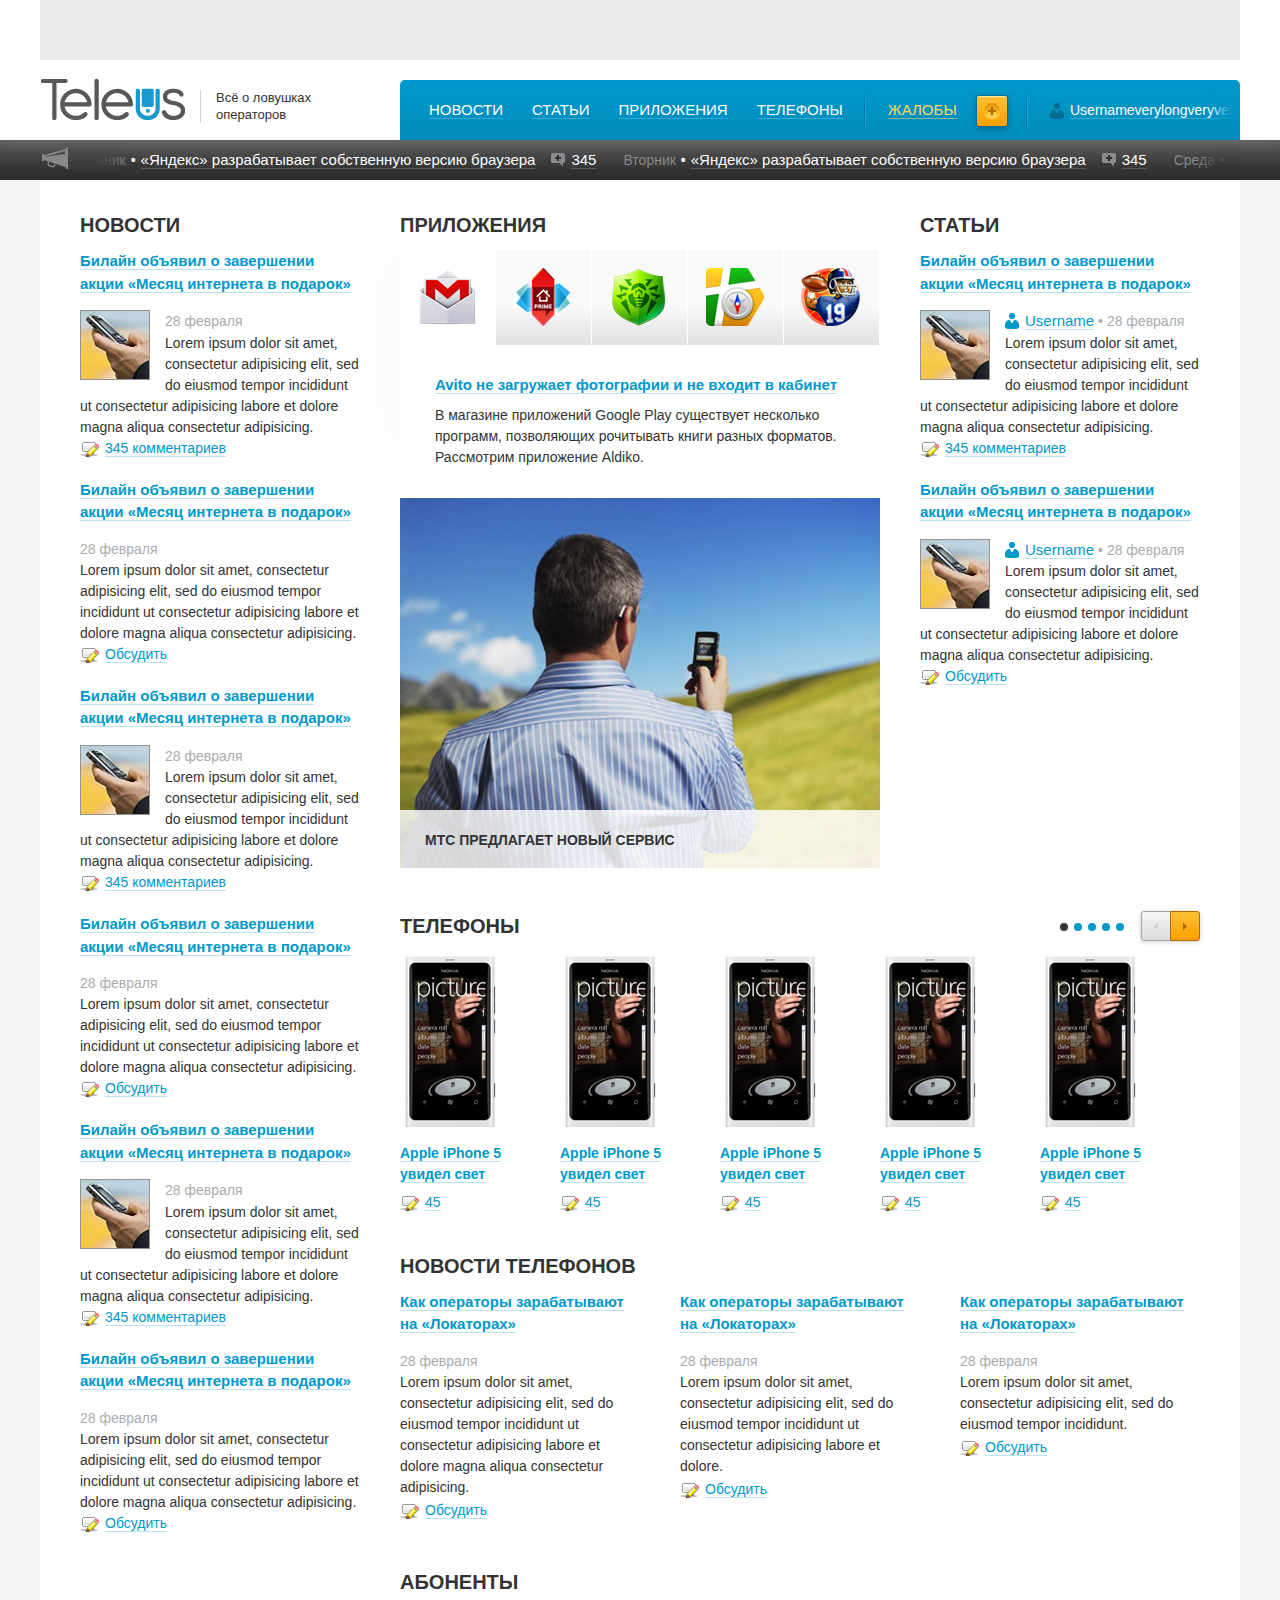
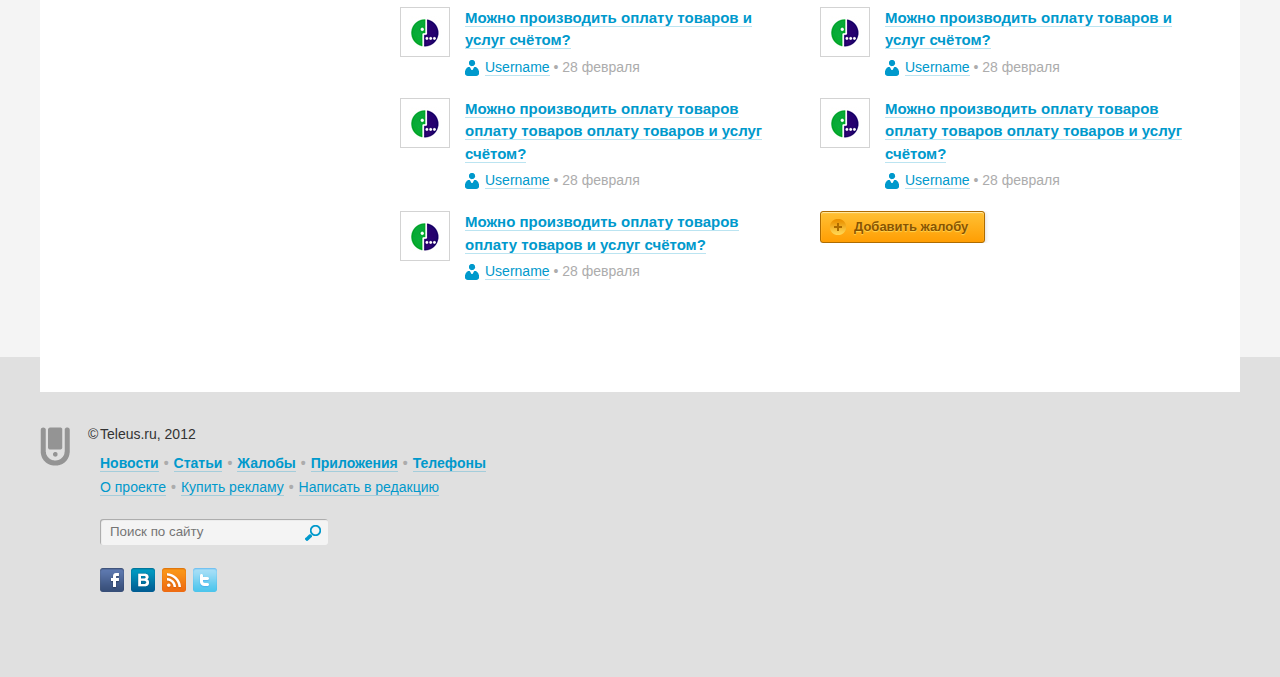
==== commit 31f24495: "fixes" ====
--- a/index.html
+++ b/index.html
@@ -5,6 +5,7 @@
 <head>
 	<title>Teleus</title>
 	<meta http-equiv="Content-Type" content="text/html;charset=utf-8" />
+	<meta name="viewport" content="width=1200">
 	<link rel="stylesheet" type="text/css" href="css/screen.css" />
 	<script src="js/jquery.tools.min.js"></script>
 	<script src="js/jquery.li-scroller.1.0.js"></script>
@@ -12,7 +13,7 @@
 	<!--[if lt IE 9]> 
    	<script src="http://html5shiv.googlecode.com/svn/trunk/html5.js"></script> 
  	<![endif]-->
-	<script src="//vk.com/js/api/openapi.js?60"></script>
+	<!--<script src="//vk.com/js/api/openapi.js?60"></script>-->
 </head>
 <body>
 <!-- Facebook -->
@@ -196,6 +197,7 @@
 				<div class="block">
 					<a class="block_title" href="#">Билайн объявил о завершении акции «Месяц интернета в подарок»</a>
 					<div class="block__desc">
+						<a href="#"><img src="img/pic1.jpg" alt=""></a>
 						<span><a class="user" href="#">Username<i></i></a> • 28 февраля </span>
 						<p>Lorem ipsum dolor sit amet, consectetur adipisicing elit, sed do eiusmod
 						tempor incididunt ut consectetur adipisicing labore et dolore magna aliqua consectetur adipisicing.</p>
@@ -534,24 +536,45 @@
 	<form action="">
 		<ul class="popup__client">
 			<li>
+				<label for="mts">
+					<input id="mts" type="radio" name="operators">			
+					<img src="img/icons/cl3.png" alt="">
+					<span>МТС</span>
+				</label>
+			</li>
+			<li>
 				<label for="beeline">
 					<input id="beeline" type="radio" name="operators">		
-					<i class="popup__client_1"></i>
+					<img src="img/icons/cl1.png" alt="">
 					<span>Билайн</span>
 				</label>				
 			</li>
 			<li>
 				<label for="megafon">
 					<input id="megafon" type="radio" name="operators">			
-					<i class="popup__client_2"></i>
+					<img src="img/icons/cl2.png" alt="">
 					<span>Мегафон</span>
+				</label>
+			</li>			
+			<li>
+				<label for="skylink">
+					<input id="skylink" type="radio" name="operators">			
+					<img src="img/icons/cl1.png" alt="">
+					<span>Скайлинк</span>
 				</label>
 			</li>
 			<li>
-				<label for="mts">
-					<input id="mts" type="radio" name="operators">			
-					<i class="popup__client_3"></i>
-					<span>МТС</span>
+				<label for="tele2">
+					<input id="tele2" type="radio" name="operators">			
+					<img src="img/icons/cl2.png" alt="">
+					<span>Теле 2</span>
+				</label>
+			</li>
+			<li>
+				<label for="rostelecom">
+					<input id="rostelecom" type="radio" name="operators">			
+					<img src="img/icons/cl2.png" alt="">
+					<span>Ростелеком</span>
 				</label>
 			</li>
 		</ul>
--- a/css/screen.css
+++ b/css/screen.css
@@ -1,2566 +1,2635 @@
-@-webkit-keyframes rotate {
-  /* line 24, ../scss/_base.scss */
-  0% {
-    -webkit-transform: rotate(-10deg);
-  }
-
-  /* line 27, ../scss/_base.scss */
-  10% {
-    -webkit-transform: rotate(0deg);
-  }
-
-  /* line 30, ../scss/_base.scss */
-  20% {
-    -webkit-transform: rotate(10deg);
-  }
-
-  /* line 33, ../scss/_base.scss */
-  30% {
-    -webkit-transform: rotate(0deg);
-  }
-
-  /* line 36, ../scss/_base.scss */
-  40% {
-    -webkit-transform: rotate(-10deg);
-  }
-
-  /* line 39, ../scss/_base.scss */
-  50% {
-    -webkit-transform: rotate(0deg);
-  }
-
-  /* line 42, ../scss/_base.scss */
-  60% {
-    -webkit-transform: rotate(10deg);
-  }
-
-  /* line 45, ../scss/_base.scss */
-  70% {
-    -webkit-transform: rotate(0deg);
-  }
-
-  /* line 48, ../scss/_base.scss */
-  80% {
-    -webkit-transform: rotate(-10deg);
-  }
-
-  /* line 51, ../scss/_base.scss */
-  100% {
-    -webkit-transform: rotate(0deg);
-  }
-}
-
-@-moz-keyframes rotate {
-  /* line 56, ../scss/_base.scss */
-  0% {
-    -moz-transform: rotate(-10deg);
-  }
-
-  /* line 59, ../scss/_base.scss */
-  10% {
-    -moz-transform: rotate(0deg);
-  }
-
-  /* line 62, ../scss/_base.scss */
-  20% {
-    -moz-transform: rotate(10deg);
-  }
-
-  /* line 65, ../scss/_base.scss */
-  30% {
-    -moz-transform: rotate(0deg);
-  }
-
-  /* line 68, ../scss/_base.scss */
-  40% {
-    -moz-transform: rotate(-10deg);
-  }
-
-  /* line 71, ../scss/_base.scss */
-  50% {
-    -moz-transform: rotate(0deg);
-  }
-
-  /* line 74, ../scss/_base.scss */
-  60% {
-    -moz-transform: rotate(10deg);
-  }
-
-  /* line 77, ../scss/_base.scss */
-  70% {
-    -moz-transform: rotate(0deg);
-  }
-
-  /* line 80, ../scss/_base.scss */
-  80% {
-    -moz-transform: rotate(-10deg);
-  }
-
-  /* line 83, ../scss/_base.scss */
-  100% {
-    -moz-transform: rotate(0deg);
-  }
-}
-
-@-o-keyframes rotate {
-  /* line 88, ../scss/_base.scss */
-  0% {
-    -o-transform: rotate(-10deg);
-  }
-
-  /* line 91, ../scss/_base.scss */
-  10% {
-    -o-transform: rotate(0deg);
-  }
-
-  /* line 94, ../scss/_base.scss */
-  20% {
-    -o-transform: rotate(10deg);
-  }
-
-  /* line 97, ../scss/_base.scss */
-  30% {
-    -o-transform: rotate(0deg);
-  }
-
-  /* line 100, ../scss/_base.scss */
-  40% {
-    -o-transform: rotate(-10deg);
-  }
-
-  /* line 103, ../scss/_base.scss */
-  50% {
-    -o-transform: rotate(0deg);
-  }
-
-  /* line 106, ../scss/_base.scss */
-  60% {
-    -o-transform: rotate(10deg);
-  }
-
-  /* line 109, ../scss/_base.scss */
-  70% {
-    -o-transform: rotate(0deg);
-  }
-
-  /* line 112, ../scss/_base.scss */
-  80% {
-    -o-transform: rotate(-10deg);
-  }
-
-  /* line 115, ../scss/_base.scss */
-  100% {
-    -o-transform: rotate(0deg);
-  }
-}
-
-/*resets*/
-/* line 6, ../scss/common.scss */
-* {
-  margin: 0;
-  padding: 0;
-}
-
-/* line 7, ../scss/common.scss */
-body {
-  background: #f4f4f4;
-  color: #333;
-  font-family: Arial,sans-serif;
-  font-weight: normal;
-  font-size: 14px;
-  line-height: 1;
-}
-
-/* line 17, ../scss/common.scss */
-a img, fieldset {
-  border: none;
-}
-
-/* line 20, ../scss/common.scss */
-a {
-  font-size: 15px;
-  color: #0099cc;
-  text-decoration: none;
-}
-
-/* line 25, ../scss/common.scss */
-li {
-  list-style: none;
-}
-
-/* line 28, ../scss/common.scss */
-input, textarea, button {
-  border: none;
-  outline: none;
-}
-
-/* line 32, ../scss/common.scss */
-.h2 {
-  padding: 35px 0 15px 0;
-  font-size: 20px;
-  text-transform: uppercase;
-}
-
-/* line 37, ../scss/common.scss */
-.h3 {
-  font-size: 16px;
-  text-transform: uppercase;
-}
-
-/* line 41, ../scss/common.scss */
-.clr {
-  clear: both;
-  height: 1px;
-  font-size: 1px;
-  line-height: 1px;
-}
-
-/* line 47, ../scss/common.scss */
-.container {
-  width: 1200px;
-  margin: 0 auto;
-}
-
-/*top*/
-/* line 52, ../scss/common.scss */
-.header-out {
-  position: relative;
-  width: 100%;
-  height: 140px;
-  background: #fff;
-  -webkit-box-shadow: #6d6d6d 0px 0px 15px 3px;
-  -moz-box-shadow: #6d6d6d 0px 0px 15px 3px;
-  box-shadow: #6d6d6d 0px 0px 15px 3px;
-  z-index: 300;
-}
-
-/* line 60, ../scss/common.scss */
-.header-out_fixed {
-  position: fixed;
-  top: -60px;
-}
-
-/* line 64, ../scss/common.scss */
-.header-banner {
-  height: 60px;
-  background-color: #ebebeb;
-}
-
-/* line 68, ../scss/common.scss */
-.header {
-  position: relative;
-  top: 0;
-  width: 1200px;
-  height: 60px;
-  padding-top: 20px;
-  background: #fff;
-  overflow: hidden;
-  z-index: 100;
-}
-
-/* line 78, ../scss/common.scss */
-.logo {
-  float: left;
-  margin: -1px 15px 0 0;
-  background: url('../img/icons-s187175c381.png') 0 -276px no-repeat;
-  width: 145px;
-  height: 42px;
-}
-/* line 82, ../scss/common.scss */
-.logo a {
-  position: relative;
-  display: block;
-  width: 145px;
-  height: 42px;
-  text-indent: -20000px;
-}
-/* line 88, ../scss/common.scss */
-.logo a:hover i {
-  -moz-animatiom: rotate 0.2s cubic-bezier(0.785, 0.135, 0.15, 0.86) 0s 1 normal both;
-  -webkit-animation: rotate 0.2s cubic-bezier(0.785, 0.135, 0.15, 0.86) 0s 1 normal both;
-  -o-animation: rotate 0.2s cubic-bezier(0.785, 0.135, 0.15, 0.86) 0s 1 normal both;
-  animation: rotate 0.2s cubic-bezier(0.785, 0.135, 0.15, 0.86) 0s 1 normal both;
-}
-/* line 92, ../scss/common.scss */
-.logo i {
-  position: absolute;
-  top: 9px;
-  left: 95px;
-  background: url('../img/icons-s187175c381.png') 0 -612px no-repeat;
-  width: 25px;
-  height: 32px;
-}
-
-/* line 99, ../scss/common.scss */
-.logo-txt {
-  float: left;
-  width: 120px;
-  height: 33px;
-  margin-top: 10px;
-  padding-left: 15px;
-  border-left: 1px solid #d3d3d3;
-  line-height: 1.3;
-  font-size: 13px;
-}
-
-/* line 109, ../scss/common.scss */
-.nav {
-  float: right;
-  width: 840px;
-  -webkit-border-radius: 5px 5px 0 0;
-  -moz-border-radius: 5px 5px 0 0;
-  -ms-border-radius: 5px 5px 0 0;
-  -o-border-radius: 5px 5px 0 0;
-  border-radius: 5px 5px 0 0;
-  background: #0099cc;
-  background-image: url('[data-uri]');
-  background-size: 100%;
-  background-image: -webkit-gradient(linear, 50% 0%, 50% 100%, color-stop(0%, #0099cc), color-stop(100%, #008cba));
-  background-image: -webkit-linear-gradient(#0099cc, #008cba);
-  background-image: -moz-linear-gradient(#0099cc, #008cba);
-  background-image: -o-linear-gradient(#0099cc, #008cba);
-  background-image: linear-gradient(#0099cc, #008cba);
-}
-/* line 115, ../scss/common.scss */
-.nav ul {
-  overflow: hidden;
-}
-/* line 118, ../scss/common.scss */
-.nav li {
-  float: left;
-  padding-left: 29px;
-  height: 60px;
-  line-height: 60px;
-}
-/* line 123, ../scss/common.scss */
-.nav li a {
-  border-bottom: 1px solid #32abd4;
-  text-transform: uppercase;
-  font-size: 15px;
-  color: #fff;
-  -moz-transition: border-color 0.5s linear;
-  -webkit-transition: border-color 0.5s linear;
-  -o-transition: border-color 0.5s linear;
-  -ms-transition: border-color 0.5s linear;
-  transition: border-color 0.5s linear;
-}
-/* line 129, ../scss/common.scss */
-.nav li a:hover {
-  border-bottom: 1px solid #fff;
-}
-/* line 134, ../scss/common.scss */
-.nav .nav__add {
-  position: relative;
-  width: 140px;
-  padding-left: 45px;
-}
-/* line 138, ../scss/common.scss */
-.nav .nav__add .btn {
-  position: absolute;
-  top: 15px;
-  right: 20px;
-  width: 30px;
-  padding: 0;
-  border: 1px solid #006c90;
-  -webkit-box-shadow: #ffecab 0px 1px 1px inset, #006c90 0px 2px 5px;
-  -moz-box-shadow: #ffecab 0px 1px 1px inset, #006c90 0px 2px 5px;
-  box-shadow: #ffecab 0px 1px 1px inset, #006c90 0px 2px 5px;
-  -moz-transition: background-color 0.5s linear;
-  -webkit-transition: background-color 0.5s linear;
-  -o-transition: background-color 0.5s linear;
-  -ms-transition: background-color 0.5s linear;
-  transition: background-color 0.5s linear;
-}
-/* line 147, ../scss/common.scss */
-.nav .nav__add .btn i {
-  left: 7px;
-}
-/* line 150, ../scss/common.scss */
-.nav .nav__add .btn:hover {
-  border: 1px solid #006c90;
-  -webkit-box-shadow: #006c90 0px 2px 5px;
-  -moz-box-shadow: #006c90 0px 2px 5px;
-  box-shadow: #006c90 0px 2px 5px;
-}
-/* line 154, ../scss/common.scss */
-.nav .nav__add .btn:active {
-  -webkit-box-shadow: none;
-  -moz-box-shadow: none;
-  box-shadow: none;
-  background: #ff9e03;
-  background-image: url('[data-uri]');
-  background-size: 100%;
-  background-image: -webkit-gradient(linear, 50% 0%, 50% 100%, color-stop(0%, #ff9e03), color-stop(100%, #ffd856));
-  background-image: -webkit-linear-gradient(#ff9e03, #ffd856);
-  background-image: -moz-linear-gradient(#ff9e03, #ffd856);
-  background-image: -o-linear-gradient(#ff9e03, #ffd856);
-  background-image: linear-gradient(#ff9e03, #ffd856);
-}
-/* line 160, ../scss/common.scss */
-.nav .nav__add a {
-  color: #ffd75e;
-  border-bottom: 1px solid #88b88f;
-}
-/* line 163, ../scss/common.scss */
-.nav .nav__add a:hover {
-  border-bottom: 1px solid #ffd75f;
-}
-/* line 167, ../scss/common.scss */
-.nav .nav__add em {
-  position: absolute;
-  top: 0;
-  background: url('../img/icons-s187175c381.png') 0 -854px no-repeat;
-  width: 2px;
-  height: 60px;
-}
-/* line 173, ../scss/common.scss */
-.nav .nav__divider-l {
-  left: 21px;
-}
-/* line 176, ../scss/common.scss */
-.nav .nav__divider-r {
-  right: 0;
-}
-/* line 179, ../scss/common.scss */
-.nav .nav__user-log {
-  position: relative;
-  float: right;
-  width: 170px;
-  padding-left: 0px;
-}
-/* line 184, ../scss/common.scss */
-.nav .nav__user-log a {
-  font-size: 14px;
-  text-transform: none;
-}
-/* line 188, ../scss/common.scss */
-.nav .nav__user-log i {
-  position: absolute;
-  top: 23px;
-  left: -20px;
-  background: url('../img/icons-s187175c381.png') 0 -792px no-repeat;
-  width: 14px;
-  height: 16px;
-}
-/* line 194, ../scss/common.scss */
-.nav .nav__user-log em {
-  position: absolute;
-  top: 10px;
-  right: 0;
-  background: url('../img/icons-s187175c381.png') 0 -368px no-repeat;
-  width: 37px;
-  height: 43px;
-}
-/* line 201, ../scss/common.scss */
-.nav .nav__user-no-log {
-  float: right;
-  width: 193px;
-  padding: 0px;
-}
-/* line 205, ../scss/common.scss */
-.nav .nav__user-no-log .btn {
-  width: 160px;
-  padding-left: 15px;
-  margin-top: 15px;
-  border: 1px solid #006c90;
-  background-color: #24aedc;
-  background-image: url('[data-uri]');
-  background-size: 100%;
-  background-image: -webkit-gradient(linear, 50% 0%, 50% 100%, color-stop(0%, rgba(36, 174, 220, 0.6)), color-stop(100%, rgba(1, 136, 182, 0.8)));
-  background-image: -webkit-linear-gradient(rgba(36, 174, 220, 0.6), rgba(1, 136, 182, 0.8));
-  background-image: -moz-linear-gradient(rgba(36, 174, 220, 0.6), rgba(1, 136, 182, 0.8));
-  background-image: -o-linear-gradient(rgba(36, 174, 220, 0.6), rgba(1, 136, 182, 0.8));
-  background-image: linear-gradient(rgba(36, 174, 220, 0.6), rgba(1, 136, 182, 0.8));
-  -webkit-box-shadow: #92d7ee 0px 1px 1px inset, #006c90 0px 2px 5px;
-  -moz-box-shadow: #92d7ee 0px 1px 1px inset, #006c90 0px 2px 5px;
-  box-shadow: #92d7ee 0px 1px 1px inset, #006c90 0px 2px 5px;
-  font-size: 14px;
-  font-weight: bold;
-  text-transform: none;
-  text-shadow: none;
-  -moz-transition: background-color 0.5s linear;
-  -webkit-transition: background-color 0.5s linear;
-  -o-transition: background-color 0.5s linear;
-  -ms-transition: background-color 0.5s linear;
-  transition: background-color 0.5s linear;
-}
-/* line 218, ../scss/common.scss */
-.nav .nav__user-no-log .btn:hover {
-  background-color: #92d7ee;
-}
-/* line 221, ../scss/common.scss */
-.nav .nav__user-no-log .btn:active {
-  -webkit-box-shadow: none;
-  -moz-box-shadow: none;
-  box-shadow: none;
-  background: #0188b6;
-  background-image: url('[data-uri]');
-  background-size: 100%;
-  background-image: -webkit-gradient(linear, 50% 0%, 50% 100%, color-stop(0%, #0188b6), color-stop(100%, #24aedc));
-  background-image: -webkit-linear-gradient(#0188b6, #24aedc);
-  background-image: -moz-linear-gradient(#0188b6, #24aedc);
-  background-image: -o-linear-gradient(#0188b6, #24aedc);
-  background-image: linear-gradient(#0188b6, #24aedc);
-}
-/* line 227, ../scss/common.scss */
-.nav .nav__user-no-log i {
-  position: absolute;
-  top: 7px;
-}
-/* line 231, ../scss/common.scss */
-.nav .nav__user-no-log .nav__social_fb {
-  left: 127px;
-  background: url('../img/icons-s187175c381.png') 0 -540px no-repeat;
-  width: 16px;
-  height: 16px;
-}
-/* line 235, ../scss/common.scss */
-.nav .nav__user-no-log .nav__social_vk {
-  left: 147px;
-  background: url('../img/icons-s187175c381.png') 0 -524px no-repeat;
-  width: 16px;
-  height: 16px;
-}
-
-/*tape*/
-/* line 245, ../scss/common.scss */
-.tape {
-  background: url(../img/tape-bg.jpg);
-  color: #fff;
-  overflow: hidden;
-}
-/* line 249, ../scss/common.scss */
-.tape .container {
-  position: relative;
-  height: 40px;
-  line-height: 40px;
-}
-/* line 254, ../scss/common.scss */
-.tape .tape__container {
-  position: relative;
-  width: 1150px;
-  height: 40px;
-  margin-left: 50px;
-  overflow: hidden;
-}
-/* line 260, ../scss/common.scss */
-.tape .tape__container ul {
-  position: absolute;
-  top: 0;
-  left: 0;
-  width: 20000px;
-  z-index: 10;
-}
-/* line 267, ../scss/common.scss */
-.tape .tape__container li {
-  float: left;
-  margin-right: 27px;
-}
-/* line 271, ../scss/common.scss */
-.tape .tape__container span {
-  color: #8c8c8c;
-}
-/* line 274, ../scss/common.scss */
-.tape .tape__container a {
-  border-bottom: 1px solid #5b5b5b;
-  color: #fff;
-  -moz-transition: border-color 0.5s linear;
-  -webkit-transition: border-color 0.5s linear;
-  -o-transition: border-color 0.5s linear;
-  -ms-transition: border-color 0.5s linear;
-  transition: border-color 0.5s linear;
-}
-/* line 278, ../scss/common.scss */
-.tape .tape__container a:hover {
-  border-bottom: 1px solid #fff;
-}
-/* line 282, ../scss/common.scss */
-.tape .tape__container b {
-  margin: 0 5px;
-}
-
-/* line 287, ../scss/common.scss */
-.tape__comm {
-  position: relative;
-  margin-left: 36px;
-}
-/* line 290, ../scss/common.scss */
-.tape__comm i {
-  position: absolute;
-  top: 2px;
-  left: -20px;
-  background: url('../img/icons-s187175c381.png') 0 -983px no-repeat;
-  width: 14px;
-  height: 13px;
-}
-
-/* line 297, ../scss/common.scss */
-.tape__fife {
-  position: absolute;
-  top: 7px;
-  left: 2px;
-  background: url('../img/icons-s187175c381.png') 0 -644px no-repeat;
-  width: 26px;
-  height: 22px;
-  z-index: 30;
-}
-
-/* line 304, ../scss/common.scss */
-.tape__shadow {
-  position: absolute;
-  z-index: 20;
-}
-
-/* line 308, ../scss/common.scss */
-.tape__shadow-l {
-  top: 3px;
-  left: 25px;
-  background: url('../img/icons-s187175c381.png') 0 -411px no-repeat;
-  width: 75px;
-  height: 26px;
-}
-
-/* line 313, ../scss/common.scss */
-.tape__shadow-r {
-  top: 6px;
-  right: 0;
-  background: url('../img/icons-s187175c381.png') 0 -318px no-repeat;
-  width: 75px;
-  height: 26px;
-}
-
-/*footer*/
-/* line 319, ../scss/common.scss */
-.footer {
-  position: relative;
-  margin-top: -35px;
-  height: 250px;
-  padding-top: 70px;
-  background: #e0e0e0;
-  z-index: 10;
-}
-
-/* line 327, ../scss/common.scss */
-.footer__info {
-  position: relative;
-  float: left;
-  padding-left: 60px;
-}
-/* line 331, ../scss/common.scss */
-.footer__info form {
-  position: relative;
-  width: 228px;
-  height: 26px;
-  margin-top: 15px;
-}
-
-/* line 338, ../scss/common.scss */
-.footer__nav {
-  overflow: hidden;
-}
-/* line 340, ../scss/common.scss */
-.footer__nav ul {
-  overflow: hidden;
-}
-/* line 343, ../scss/common.scss */
-.footer__nav li {
-  float: left;
-  padding-bottom: 10px;
-}
-/* line 346, ../scss/common.scss */
-.footer__nav li a {
-  border-bottom: 1px solid #a4cddb;
-  font-size: 14px;
-  -moz-transition: border-color 0.5s linear;
-  -webkit-transition: border-color 0.5s linear;
-  -o-transition: border-color 0.5s linear;
-  -ms-transition: border-color 0.5s linear;
-  transition: border-color 0.5s linear;
-}
-/* line 350, ../scss/common.scss */
-.footer__nav li a:hover {
-  border-bottom: 1px solid #09c;
-}
-/* line 354, ../scss/common.scss */
-.footer__nav li span {
-  margin: 0 5px;
-  color: #acacac;
-  font-weight: bold;
-}
-
-/* line 361, ../scss/common.scss */
-.footer__logo {
-  position: absolute;
-  top: 0;
-  left: 0;
-  background: url('../img/icons-s187175c381.png') 0 -556px no-repeat;
-  width: 30px;
-  height: 39px;
-}
-
-/* line 367, ../scss/common.scss */
-.copyright {
-  position: relative;
-  margin-bottom: 15px;
-}
-/* line 370, ../scss/common.scss */
-.copyright span {
-  position: absolute;
-  top: 0;
-  left: -12px;
-}
-
-/* line 376, ../scss/common.scss */
-.footer__nav_b {
-  font-weight: bold;
-}
-
-/* line 379, ../scss/common.scss */
-.footer__search-txt {
-  width: 188px;
-  height: 26px;
-  padding: 0 30px 0 10px;
-  line-height: 26px;
-  -webkit-box-shadow: #a6a6a6 1px 1px 1px inset;
-  -moz-box-shadow: #a6a6a6 1px 1px 1px inset;
-  box-shadow: #a6a6a6 1px 1px 1px inset;
-  -webkit-border-radius: 3px;
-  -moz-border-radius: 3px;
-  -ms-border-radius: 3px;
-  -o-border-radius: 3px;
-  border-radius: 3px;
-  background: #f4f4f4;
-}
-
-/* line 388, ../scss/common.scss */
-.footer__search-btn {
-  position: absolute;
-  top: 6px;
-  right: 7px;
-  background: url('../img/icons-s187175c381.png') 0 -721px no-repeat;
-  width: 16px;
-  height: 16px;
-  cursor: pointer;
-}
-
-/* line 395, ../scss/common.scss */
-.facebook {
-  float: right;
-  background: #fff;
-}
-
-/* line 399, ../scss/common.scss */
-.vkontakte {
-  float: right;
-  margin-right: 35px;
-}
-
-/* line 403, ../scss/common.scss */
-.social {
-  overflow: hidden;
-  margin-top: 23px;
-}
-/* line 406, ../scss/common.scss */
-.social li {
-  float: left;
-  margin-right: 7px;
-}
-/* line 409, ../scss/common.scss */
-.social li a {
-  display: block;
-  width: 24px;
-  height: 24px;
-}
-
-/* line 416, ../scss/common.scss */
-.social__fb {
-  background: url('../img/icons-s187175c381.png') 0 -485px no-repeat;
-  width: 24px;
-  height: 24px;
-}
-
-/* line 417, ../scss/common.scss */
-.social__vk {
-  background: url('../img/icons-s187175c381.png') 0 -437px no-repeat;
-  width: 24px;
-  height: 24px;
-}
-
-/* line 418, ../scss/common.scss */
-.social__rss {
-  background: url('../img/icons-s187175c381.png') 0 -344px no-repeat;
-  width: 24px;
-  height: 24px;
-}
-
-/* line 419, ../scss/common.scss */
-.social__tw {
-  background: url('../img/icons-s187175c381.png') 0 -461px no-repeat;
-  width: 24px;
-  height: 24px;
-}
-
-/*block*/
-/* line 421, ../scss/common.scss */
-.block {
-  margin-bottom: 20px;
-}
-
-/* line 424, ../scss/common.scss */
-.block_title {
-  font-weight: bold;
-  border-bottom: 1px solid #bbe4f1;
-  line-height: 1.5;
-  -moz-transition: border-color 0.5s linear;
-  -webkit-transition: border-color 0.5s linear;
-  -o-transition: border-color 0.5s linear;
-  -ms-transition: border-color 0.5s linear;
-  transition: border-color 0.5s linear;
-}
-/* line 429, ../scss/common.scss */
-.block_title:hover {
-  border-bottom: 1px solid #0099cc;
-}
-
-/* line 433, ../scss/common.scss */
-.block__desc {
-  margin: 15px 0 5px 0;
-  line-height: 1.5;
-  overflow: hidden;
-}
-/* line 437, ../scss/common.scss */
-.block__desc img {
-  float: left;
-  margin-right: 15px;
-  border: 1px solid #939393;
-}
-/* line 442, ../scss/common.scss */
-.block__desc span {
-  color: #acacac;
-}
-/* line 444, ../scss/common.scss */
-.block__desc span a {
-  border-bottom: 1px solid #bbe4f1;
-  -moz-transition: border-color 0.5s linear;
-  -webkit-transition: border-color 0.5s linear;
-  -o-transition: border-color 0.5s linear;
-  -ms-transition: border-color 0.5s linear;
-  transition: border-color 0.5s linear;
-}
-/* line 447, ../scss/common.scss */
-.block__desc span a:hover {
-  border-bottom: 1px solid #09c;
-}
-
-/* line 453, ../scss/common.scss */
-.comm {
-  position: relative;
-  margin-left: 25px;
-  border-bottom: 1px solid #bbe4f1;
-  font-size: 14px;
-  -moz-transition: border-color 0.5s linear;
-  -webkit-transition: border-color 0.5s linear;
-  -o-transition: border-color 0.5s linear;
-  -ms-transition: border-color 0.5s linear;
-  transition: border-color 0.5s linear;
-}
-/* line 459, ../scss/common.scss */
-.comm i {
-  position: absolute;
-  top: 2px;
-  left: -25px;
-  background: url('../img/icons-s187175c381.png') 0 -509px no-repeat;
-  width: 19px;
-  height: 15px;
-}
-/* line 465, ../scss/common.scss */
-.comm:hover {
-  border-bottom: 1px solid #09c;
-}
-
-/* line 469, ../scss/common.scss */
-.comm_answer {
-  margin-left: 40px;
-}
-/* line 471, ../scss/common.scss */
-.comm_answer i {
-  background: url('../img/icons-s187175c381.png') 0 -689px no-repeat;
-  width: 16px;
-  height: 16px;
-}
-
-/*block-img*/
-/* line 476, ../scss/common.scss */
-.block-img {
-  position: relative;
-}
-/* line 478, ../scss/common.scss */
-.block-img a {
-  position: absolute;
-  left: 0;
-  bottom: 0;
-  width: 455px;
-  height: 60px;
-  padding-left: 25px;
-  background: rgba(255, 255, 255, 0.82);
-  line-height: 60px;
-  text-transform: uppercase;
-  font-weight: bold;
-  color: #333;
-  font-size: 14px;
-}
-
-/*tabs*/
-/* line 494, ../scss/common.scss */
-.tabs {
-  position: relative;
-}
-
-/* line 497, ../scss/common.scss */
-.tabs__shadow {
-  position: absolute;
-  height: 220px;
-  width: 10px;
-  top: 0;
-  left: 0;
-  -webkit-border-radius: 0 0 0 10px/100px;
-  -moz-border-radius: 0 0 0 10px/100px;
-  -ms-border-radius: 0 0 0 10px/100px;
-  -o-border-radius: 0 0 0 10px/100px;
-  border-radius: 0 0 0 10px/100px;
-  -webkit-box-shadow: #e0e0e0 0px 0px 50px;
-  -moz-box-shadow: #e0e0e0 0px 0px 50px;
-  box-shadow: #e0e0e0 0px 0px 50px;
-  z-index: 5;
-}
-
-/* line 507, ../scss/common.scss */
-.tabs__link {
-  position: relative;
-  overflow: hidden;
-  z-index: 10;
-}
-/* line 511, ../scss/common.scss */
-.tabs__link li {
-  float: left;
-  border-right: 1px solid #fff;
-}
-/* line 514, ../scss/common.scss */
-.tabs__link li:last-child {
-  border: none;
-}
-/* line 518, ../scss/common.scss */
-.tabs__link a {
-  position: relative;
-  display: block;
-  width: 95px;
-  height: 95px;
-  cursor: pointer;
-  background: #e0e0e0;
-  background-image: url('[data-uri]');
-  background-size: 100%;
-  background-image: -webkit-gradient(linear, 50% 0%, 50% 100%, color-stop(60%, #f9f9f9), color-stop(100%, #e0e0e0));
-  background-image: -webkit-linear-gradient(#f9f9f9 60%, #e0e0e0);
-  background-image: -moz-linear-gradient(#f9f9f9 60%, #e0e0e0);
-  background-image: -o-linear-gradient(#f9f9f9 60%, #e0e0e0);
-  background-image: linear-gradient(#f9f9f9 60%, #e0e0e0);
-}
-/* line 527, ../scss/common.scss */
-.tabs__link .active {
-  background: #fff;
-}
-/* line 530, ../scss/common.scss */
-.tabs__link img {
-  position: absolute;
-  top: 17px;
-  left: 17px;
-}
-
-/* line 536, ../scss/common.scss */
-.tabs__content {
-  position: relative;
-  padding: 30px 35px;
-  background: #fff;
-  z-index: 10;
-}
-/* line 541, ../scss/common.scss */
-.tabs__content a {
-  line-height: 1.3;
-  font-weight: bold;
-  border-bottom: 1px solid #bbe4f1;
-  -moz-transition: border-color 0.5s linear;
-  -webkit-transition: border-color 0.5s linear;
-  -o-transition: border-color 0.5s linear;
-  -ms-transition: border-color 0.5s linear;
-  transition: border-color 0.5s linear;
-}
-/* line 546, ../scss/common.scss */
-.tabs__content a:hover {
-  border-bottom: 1px solid #09c;
-}
-/* line 550, ../scss/common.scss */
-.tabs__content .btn {
-  -moz-transition: background-color 0.5s linear;
-  -webkit-transition: background-color 0.5s linear;
-  -o-transition: background-color 0.5s linear;
-  -ms-transition: background-color 0.5s linear;
-  transition: background-color 0.5s linear;
-}
-/* line 552, ../scss/common.scss */
-.tabs__content .btn:hover {
-  border: 1px solid #ae6c00;
-}
-/* line 556, ../scss/common.scss */
-.tabs__content p {
-  margin-top: 10px;
-  line-height: 1.5;
-}
-
-/*general*/
-/* line 562, ../scss/common.scss */
-.btn {
-  position: relative;
-  display: block;
-  width: 130px;
-  height: 30px;
-  padding-left: 33px;
-  line-height: 30px;
-  border: 1px solid #ae6c00;
-  -webkit-border-radius: 3px;
-  -moz-border-radius: 3px;
-  -ms-border-radius: 3px;
-  -o-border-radius: 3px;
-  border-radius: 3px;
-  -webkit-box-shadow: #ffecab 0px 1px 1px inset, #d0d0d0 0px 1px 5px;
-  -moz-box-shadow: #ffecab 0px 1px 1px inset, #d0d0d0 0px 1px 5px;
-  box-shadow: #ffecab 0px 1px 1px inset, #d0d0d0 0px 1px 5px;
-  background-color: #ff9e03;
-  background-image: url('[data-uri]');
-  background-size: 100%;
-  background-image: -webkit-gradient(linear, 50% 0%, 50% 100%, color-stop(0%, rgba(255, 216, 86, 0.6)), color-stop(100%, rgba(255, 158, 3, 0.8)));
-  background-image: -webkit-linear-gradient(rgba(255, 216, 86, 0.6), rgba(255, 158, 3, 0.8));
-  background-image: -moz-linear-gradient(rgba(255, 216, 86, 0.6), rgba(255, 158, 3, 0.8));
-  background-image: -o-linear-gradient(rgba(255, 216, 86, 0.6), rgba(255, 158, 3, 0.8));
-  background-image: linear-gradient(rgba(255, 216, 86, 0.6), rgba(255, 158, 3, 0.8));
-  color: #885400;
-  font-size: 13px;
-  text-shadow: 0 1px 1px #ffd856;
-  font-weight: bold;
-  -moz-transition: background-color 0.5s ease-out;
-  -webkit-transition: background-color 0.5s ease-out;
-  -o-transition: background-color 0.5s ease-out;
-  -ms-transition: background-color 0.5s ease-out;
-  transition: background-color 0.5s ease-out;
-}
-/* line 579, ../scss/common.scss */
-.btn i {
-  position: absolute;
-  top: 7px;
-  left: 9px;
-  background: url('../img/icons-s187175c381.png') 0 -705px no-repeat;
-  width: 16px;
-  height: 16px;
-}
-/* line 585, ../scss/common.scss */
-.btn:hover {
-  background-color: #ffecab;
-  -webkit-box-shadow: #d0d0d0 0px 1px 5px;
-  -moz-box-shadow: #d0d0d0 0px 1px 5px;
-  box-shadow: #d0d0d0 0px 1px 5px;
-}
-/* line 589, ../scss/common.scss */
-.btn:active {
-  -webkit-box-shadow: none;
-  -moz-box-shadow: none;
-  box-shadow: none;
-  background: #ff9e03;
-  background-image: url('[data-uri]');
-  background-size: 100%;
-  background-image: -webkit-gradient(linear, 50% 0%, 50% 100%, color-stop(0%, #ff9e03), color-stop(100%, #ffd856));
-  background-image: -webkit-linear-gradient(#ff9e03, #ffd856);
-  background-image: -moz-linear-gradient(#ff9e03, #ffd856);
-  background-image: -o-linear-gradient(#ff9e03, #ffd856);
-  background-image: linear-gradient(#ff9e03, #ffd856);
-  line-height: 32px;
-}
-/* line 594, ../scss/common.scss */
-.btn:active i {
-  top: 8px;
-}
-
-/* line 599, ../scss/common.scss */
-.likes {
-  float: left;
-  padding: 10px 0 10px 15px;
-  border: 1px solid #d3d3d3;
-}
-/* line 603, ../scss/common.scss */
-.likes .fb-like {
-  float: left;
-  margin-right: 15px;
-}
-/* line 607, ../scss/common.scss */
-.likes iframe {
-  float: left;
-  margin-right: 5px;
-}
-/* line 611, ../scss/common.scss */
-.likes #vk_like {
-  float: left;
-  clear: none !important;
-}
-
-/*popup*/
-/* line 617, ../scss/common.scss */
-.popup-bg {
-  display: none;
-  position: fixed;
-  top: 0;
-  left: 0;
-  width: 100%;
-  height: 100%;
-  background: rgba(0, 0, 0, 0.5);
-  z-index: 400;
-}
-
-/* line 627, ../scss/common.scss */
-.popup {
-  position: fixed;
-  padding: 30px;
-  background: #fff;
-  z-index: 500;
-}
-/* line 633, ../scss/common.scss */
-.popup form .btn {
-  float: left;
-  margin-right: 20px;
-  width: 65px;
-  padding: 0;
-  cursor: pointer;
-  line-height: 1;
-}
-
-/* line 643, ../scss/common.scss */
-.txt-field {
-  width: 220px;
-  height: 26px;
-  line-height: 26px;
-  padding-left: 8px;
-  margin-bottom: 18px;
-  border-top: 1px solid #a6a6a6;
-  border-left: 1px solid #a6a6a6;
-  -webkit-border-radius: 3px;
-  -moz-border-radius: 3px;
-  -ms-border-radius: 3px;
-  -o-border-radius: 3px;
-  border-radius: 3px;
-  background: #f4f4f4;
-  font-size: 13px;
-}
-
-/* line 655, ../scss/common.scss */
-.txt-field_1 {
-  width: 40px;
-  margin-right: 5px;
-}
-
-/* line 659, ../scss/common.scss */
-.txt-field_2 {
-  width: 90px;
-}
-
-/* line 662, ../scss/common.scss */
-.popup_enter {
-  display: none;
-  top: 180px;
-  left: 50%;
-  width: 280px;
-  margin-left: 260px;
-}
-
-/* line 669, ../scss/common.scss */
-.popup__btn {
-  overflow: hidden;
-}
-/* line 671, ../scss/common.scss */
-.popup__btn .popup__check {
-  float: left;
-  margin: 7px 7px 0 0;
-}
-/* line 675, ../scss/common.scss */
-.popup__btn span {
-  float: left;
-  margin-top: 7px;
-}
-
-/* line 680, ../scss/common.scss */
-.popup__links {
-  width: 150px;
-  margin-top: 15px;
-}
-/* line 683, ../scss/common.scss */
-.popup__links a {
-  border-bottom: 1px solid #BBE4F1;
-  line-height: 1.5;
-  -moz-transition: border-color 0.5s linear;
-  -webkit-transition: border-color 0.5s linear;
-  -o-transition: border-color 0.5s linear;
-  -ms-transition: border-color 0.5s linear;
-  transition: border-color 0.5s linear;
-}
-/* line 687, ../scss/common.scss */
-.popup__links a:hover {
-  border-bottom: 1px solid #09c;
-}
-
-/* line 692, ../scss/common.scss */
-.popup__social {
-  margin-bottom: 20px;
-}
-/* line 694, ../scss/common.scss */
-.popup__social a {
-  position: relative;
-  display: block;
-  height: 24px;
-  padding-left: 35px;
-  margin-bottom: 10px;
-}
-/* line 701, ../scss/common.scss */
-.popup__social a:hover span {
-  border-bottom: 1px solid #09c;
-}
-/* line 706, ../scss/common.scss */
-.popup__social span {
-  line-height: 24px;
-  border-bottom: 1px solid #BBE4F1;
-  -moz-transition: border-color 0.5s linear;
-  -webkit-transition: border-color 0.5s linear;
-  -o-transition: border-color 0.5s linear;
-  -ms-transition: border-color 0.5s linear;
-  transition: border-color 0.5s linear;
-}
-/* line 711, ../scss/common.scss */
-.popup__social i {
-  position: absolute;
-  top: 0;
-  left: 0;
-}
-/* line 716, ../scss/common.scss */
-.popup__social .popup__social-fb {
-  background: url('../img/icons-s187175c381.png') 0 -485px no-repeat;
-  width: 24px;
-  height: 24px;
-}
-/* line 719, ../scss/common.scss */
-.popup__social .popup__social-vk {
-  background: url('../img/icons-s187175c381.png') 0 -437px no-repeat;
-  width: 24px;
-  height: 24px;
-}
-
-/* line 723, ../scss/common.scss */
-.popup__title {
-  margin-bottom: 20px;
-  overflow: hidden;
-}
-/* line 726, ../scss/common.scss */
-.popup__title b {
-  float: left;
-}
-/* line 729, ../scss/common.scss */
-.popup__title a {
-  float: right;
-  background: url('../img/icons-s187175c381.png') 0 -595px no-repeat;
-  width: 17px;
-  height: 17px;
-}
-
-/* line 734, ../scss/common.scss */
-.popup_complaint {
-  display: none;
-  left: 50%;
-  top: 50%;
-  width: 670px;
-  height: 340px;
-  margin: -170px 0 0 -335px;
-}
-/* line 742, ../scss/common.scss */
-.popup_complaint form .btn {
-  width: 95px;
-}
-
-/* line 747, ../scss/common.scss */
-.popup__client {
-  overflow: hidden;
-}
-/* line 749, ../scss/common.scss */
-.popup__client li {
-  float: left;
-  width: 140px;
-}
-/* line 752, ../scss/common.scss */
-.popup__client li input {
-  float: left;
-  margin: 10px 10px 0 0;
-}
-/* line 756, ../scss/common.scss */
-.popup__client li i {
-  float: left;
-  margin-right: 10px;
-}
-/* line 760, ../scss/common.scss */
-.popup__client li span {
-  line-height: 32px;
-}
-
-/* line 765, ../scss/common.scss */
-.popup__client_1 {
-  background: url('../img/icons-s187175c381.png') 0 -244px no-repeat;
-  width: 32px;
-  height: 32px;
-}
-
-/* line 766, ../scss/common.scss */
-.popup__client_2 {
-  background: url('../img/icons-s187175c381.png') 0 -180px no-repeat;
-  width: 32px;
-  height: 32px;
-}
-
-/* line 767, ../scss/common.scss */
-.popup__client_3 {
-  background: url('../img/icons-s187175c381.png') 0 -212px no-repeat;
-  width: 32px;
-  height: 32px;
-}
-
-/* line 768, ../scss/common.scss */
-.popup__info {
-  margin: 20px 0 10px 0;
-  overflow: hidden;
-}
-/* line 771, ../scss/common.scss */
-.popup__info span {
-  display: block;
-  margin-bottom: 15px;
-}
-
-/* line 776, ../scss/common.scss */
-.popup__mobile {
-  float: left;
-  margin-right: 40px;
-}
-/* line 779, ../scss/common.scss */
-.popup__mobile span {
-  display: block;
-  margin-bottom: 15px;
-}
-/* line 783, ../scss/common.scss */
-.popup__mobile input {
-  width: 250px;
-}
-
-/* line 787, ../scss/common.scss */
-.popup__phone {
-  float: left;
-  margin-right: 40px;
-}
-/* line 790, ../scss/common.scss */
-.popup__phone b {
-  float: left;
-  margin-right: 5px;
-  line-height: 27px;
-  font-weight: normal;
-}
-/* line 796, ../scss/common.scss */
-.popup__phone input {
-  float: left;
-}
-
-/* line 801, ../scss/common.scss */
-.popup__comm span {
-  display: block;
-  margin-bottom: 15px;
-}
-/* line 805, ../scss/common.scss */
-.popup__comm .txt-field {
-  width: 650px;
-  height: 65px;
-  padding: 5px 10px;
-  font-family: Arial, sans-serif;
-}
-
-/*user*/
-/* line 813, ../scss/common.scss */
-.user {
-  position: relative;
-  margin-left: 20px;
-}
-/* line 816, ../scss/common.scss */
-.user i {
-  position: absolute;
-  top: 1px;
-  left: -20px;
-  background: url('../img/icons-s187175c381.png') 0 -760px no-repeat;
-  width: 14px;
-  height: 16px;
-}
-
-@-webkit-keyframes rotate {
-  /* line 24, ../scss/_base.scss */
-  0% {
-    -webkit-transform: rotate(-10deg);
-  }
-
-  /* line 27, ../scss/_base.scss */
-  10% {
-    -webkit-transform: rotate(0deg);
-  }
-
-  /* line 30, ../scss/_base.scss */
-  20% {
-    -webkit-transform: rotate(10deg);
-  }
-
-  /* line 33, ../scss/_base.scss */
-  30% {
-    -webkit-transform: rotate(0deg);
-  }
-
-  /* line 36, ../scss/_base.scss */
-  40% {
-    -webkit-transform: rotate(-10deg);
-  }
-
-  /* line 39, ../scss/_base.scss */
-  50% {
-    -webkit-transform: rotate(0deg);
-  }
-
-  /* line 42, ../scss/_base.scss */
-  60% {
-    -webkit-transform: rotate(10deg);
-  }
-
-  /* line 45, ../scss/_base.scss */
-  70% {
-    -webkit-transform: rotate(0deg);
-  }
-
-  /* line 48, ../scss/_base.scss */
-  80% {
-    -webkit-transform: rotate(-10deg);
-  }
-
-  /* line 51, ../scss/_base.scss */
-  100% {
-    -webkit-transform: rotate(0deg);
-  }
-}
-
-@-moz-keyframes rotate {
-  /* line 56, ../scss/_base.scss */
-  0% {
-    -moz-transform: rotate(-10deg);
-  }
-
-  /* line 59, ../scss/_base.scss */
-  10% {
-    -moz-transform: rotate(0deg);
-  }
-
-  /* line 62, ../scss/_base.scss */
-  20% {
-    -moz-transform: rotate(10deg);
-  }
-
-  /* line 65, ../scss/_base.scss */
-  30% {
-    -moz-transform: rotate(0deg);
-  }
-
-  /* line 68, ../scss/_base.scss */
-  40% {
-    -moz-transform: rotate(-10deg);
-  }
-
-  /* line 71, ../scss/_base.scss */
-  50% {
-    -moz-transform: rotate(0deg);
-  }
-
-  /* line 74, ../scss/_base.scss */
-  60% {
-    -moz-transform: rotate(10deg);
-  }
-
-  /* line 77, ../scss/_base.scss */
-  70% {
-    -moz-transform: rotate(0deg);
-  }
-
-  /* line 80, ../scss/_base.scss */
-  80% {
-    -moz-transform: rotate(-10deg);
-  }
-
-  /* line 83, ../scss/_base.scss */
-  100% {
-    -moz-transform: rotate(0deg);
-  }
-}
-
-@-o-keyframes rotate {
-  /* line 88, ../scss/_base.scss */
-  0% {
-    -o-transform: rotate(-10deg);
-  }
-
-  /* line 91, ../scss/_base.scss */
-  10% {
-    -o-transform: rotate(0deg);
-  }
-
-  /* line 94, ../scss/_base.scss */
-  20% {
-    -o-transform: rotate(10deg);
-  }
-
-  /* line 97, ../scss/_base.scss */
-  30% {
-    -o-transform: rotate(0deg);
-  }
-
-  /* line 100, ../scss/_base.scss */
-  40% {
-    -o-transform: rotate(-10deg);
-  }
-
-  /* line 103, ../scss/_base.scss */
-  50% {
-    -o-transform: rotate(0deg);
-  }
-
-  /* line 106, ../scss/_base.scss */
-  60% {
-    -o-transform: rotate(10deg);
-  }
-
-  /* line 109, ../scss/_base.scss */
-  70% {
-    -o-transform: rotate(0deg);
-  }
-
-  /* line 112, ../scss/_base.scss */
-  80% {
-    -o-transform: rotate(-10deg);
-  }
-
-  /* line 115, ../scss/_base.scss */
-  100% {
-    -o-transform: rotate(0deg);
-  }
-}
-
-/*products*/
-/* line 3, ../scss/layouts.scss */
-.cols {
-  position: relative;
-  padding: 0 0 90px 0;
-  overflow: hidden;
-  background: #fff;
-  z-index: 20;
-}
-/* line 9, ../scss/layouts.scss */
-.cols .col-1 {
-  float: left;
-  width: 280px;
-  margin: 0 40px;
-}
-/* line 14, ../scss/layouts.scss */
-.cols .col-2 {
-  float: left;
-  width: 840px;
-}
-/* line 18, ../scss/layouts.scss */
-.cols .col-3 {
-  float: left;
-  width: 480px;
-}
-/* line 22, ../scss/layouts.scss */
-.cols .col-4 {
-  float: left;
-  width: 700px;
-  margin: 0 40px;
-}
-/* line 27, ../scss/layouts.scss */
-.cols .col-5 {
-  float: left;
-  width: 380px;
-}
-
-@-webkit-keyframes rotate {
-  /* line 24, ../scss/_base.scss */
-  0% {
-    -webkit-transform: rotate(-10deg);
-  }
-
-  /* line 27, ../scss/_base.scss */
-  10% {
-    -webkit-transform: rotate(0deg);
-  }
-
-  /* line 30, ../scss/_base.scss */
-  20% {
-    -webkit-transform: rotate(10deg);
-  }
-
-  /* line 33, ../scss/_base.scss */
-  30% {
-    -webkit-transform: rotate(0deg);
-  }
-
-  /* line 36, ../scss/_base.scss */
-  40% {
-    -webkit-transform: rotate(-10deg);
-  }
-
-  /* line 39, ../scss/_base.scss */
-  50% {
-    -webkit-transform: rotate(0deg);
-  }
-
-  /* line 42, ../scss/_base.scss */
-  60% {
-    -webkit-transform: rotate(10deg);
-  }
-
-  /* line 45, ../scss/_base.scss */
-  70% {
-    -webkit-transform: rotate(0deg);
-  }
-
-  /* line 48, ../scss/_base.scss */
-  80% {
-    -webkit-transform: rotate(-10deg);
-  }
-
-  /* line 51, ../scss/_base.scss */
-  100% {
-    -webkit-transform: rotate(0deg);
-  }
-}
-
-@-moz-keyframes rotate {
-  /* line 56, ../scss/_base.scss */
-  0% {
-    -moz-transform: rotate(-10deg);
-  }
-
-  /* line 59, ../scss/_base.scss */
-  10% {
-    -moz-transform: rotate(0deg);
-  }
-
-  /* line 62, ../scss/_base.scss */
-  20% {
-    -moz-transform: rotate(10deg);
-  }
-
-  /* line 65, ../scss/_base.scss */
-  30% {
-    -moz-transform: rotate(0deg);
-  }
-
-  /* line 68, ../scss/_base.scss */
-  40% {
-    -moz-transform: rotate(-10deg);
-  }
-
-  /* line 71, ../scss/_base.scss */
-  50% {
-    -moz-transform: rotate(0deg);
-  }
-
-  /* line 74, ../scss/_base.scss */
-  60% {
-    -moz-transform: rotate(10deg);
-  }
-
-  /* line 77, ../scss/_base.scss */
-  70% {
-    -moz-transform: rotate(0deg);
-  }
-
-  /* line 80, ../scss/_base.scss */
-  80% {
-    -moz-transform: rotate(-10deg);
-  }
-
-  /* line 83, ../scss/_base.scss */
-  100% {
-    -moz-transform: rotate(0deg);
-  }
-}
-
-@-o-keyframes rotate {
-  /* line 88, ../scss/_base.scss */
-  0% {
-    -o-transform: rotate(-10deg);
-  }
-
-  /* line 91, ../scss/_base.scss */
-  10% {
-    -o-transform: rotate(0deg);
-  }
-
-  /* line 94, ../scss/_base.scss */
-  20% {
-    -o-transform: rotate(10deg);
-  }
-
-  /* line 97, ../scss/_base.scss */
-  30% {
-    -o-transform: rotate(0deg);
-  }
-
-  /* line 100, ../scss/_base.scss */
-  40% {
-    -o-transform: rotate(-10deg);
-  }
-
-  /* line 103, ../scss/_base.scss */
-  50% {
-    -o-transform: rotate(0deg);
-  }
-
-  /* line 106, ../scss/_base.scss */
-  60% {
-    -o-transform: rotate(10deg);
-  }
-
-  /* line 109, ../scss/_base.scss */
-  70% {
-    -o-transform: rotate(0deg);
-  }
-
-  /* line 112, ../scss/_base.scss */
-  80% {
-    -o-transform: rotate(-10deg);
-  }
-
-  /* line 115, ../scss/_base.scss */
-  100% {
-    -o-transform: rotate(0deg);
-  }
-}
-
-/*main*/
-/*slider*/
-/* line 7, ../scss/main.scss */
-.slider {
-  position: relative;
-  padding-top: 10px;
-}
-
-/* line 11, ../scss/main.scss */
-.slider__wrap {
-  position: relative;
-  width: 800px;
-  height: 270px;
-  overflow: hidden;
-}
-
-/* line 17, ../scss/main.scss */
-.slider__items {
-  position: absolute;
-  width: 20000px;
-}
-
-/* line 21, ../scss/main.scss */
-.slider__item {
-  float: left;
-}
-
-/* line 24, ../scss/main.scss */
-.slider__product {
-  float: left;
-  width: 120px;
-  padding-right: 40px;
-}
-
-/* line 29, ../scss/main.scss */
-.slider__product-link {
-  margin: 10px 0;
-}
-/* line 31, ../scss/main.scss */
-.slider__product-link a {
-  border-bottom: 1px solid #BBE4F1;
-  font-size: 14px;
-  font-weight: bold;
-  line-height: 1.5;
-  -moz-transition: border-color 0.5s linear;
-  -webkit-transition: border-color 0.5s linear;
-  -o-transition: border-color 0.5s linear;
-  -ms-transition: border-color 0.5s linear;
-  transition: border-color 0.5s linear;
-}
-/* line 37, ../scss/main.scss */
-.slider__product-link a:hover {
-  border-bottom: 1px solid #09c;
-}
-
-/* line 42, ../scss/main.scss */
-.slider__nav, .pagination__nav {
-  position: absolute;
-  top: 40px;
-  right: 40px;
-  width: 59px;
-  height: 30px;
-  -webkit-box-shadow: #ffecab 0px 1px 1px inset, #d0d0d0 0px 1px 5px;
-  -moz-box-shadow: #ffecab 0px 1px 1px inset, #d0d0d0 0px 1px 5px;
-  box-shadow: #ffecab 0px 1px 1px inset, #d0d0d0 0px 1px 5px;
-  -webkit-border-radius: 3px;
-  -moz-border-radius: 3px;
-  -ms-border-radius: 3px;
-  -o-border-radius: 3px;
-  border-radius: 3px;
-}
-/* line 50, ../scss/main.scss */
-.slider__nav button, .pagination__nav button {
-  position: absolute;
-  top: 0;
-  width: 30px;
-  height: 30px;
-  line-height: 30px;
-  cursor: pointer;
-  border: 1px solid #ae6c00;
-  background-color: #ff9e03;
-  background-image: url('[data-uri]');
-  background-size: 100%;
-  background-image: -webkit-gradient(linear, 50% 0%, 50% 100%, color-stop(0%, rgba(255, 216, 86, 0.6)), color-stop(100%, rgba(255, 158, 3, 0.8)));
-  background-image: -webkit-linear-gradient(rgba(255, 216, 86, 0.6), rgba(255, 158, 3, 0.8));
-  background-image: -moz-linear-gradient(rgba(255, 216, 86, 0.6), rgba(255, 158, 3, 0.8));
-  background-image: -o-linear-gradient(rgba(255, 216, 86, 0.6), rgba(255, 158, 3, 0.8));
-  background-image: linear-gradient(rgba(255, 216, 86, 0.6), rgba(255, 158, 3, 0.8));
-  -webkit-box-shadow: 0;
-  -moz-box-shadow: 0;
-  box-shadow: 0;
-  -moz-transition: all 0.5s linear;
-  -webkit-transition: all 0.5s linear;
-  -o-transition: all 0.5s linear;
-  -ms-transition: all 0.5s linear;
-  transition: all 0.5s linear;
-  z-index: 5;
-}
-/* line 63, ../scss/main.scss */
-.slider__nav button i, .pagination__nav button i {
-  position: absolute;
-  top: 11px;
-  left: 12px;
-}
-/* line 68, ../scss/main.scss */
-.slider__nav button:hover, .pagination__nav button:hover {
-  background-color: #ffecab;
-}
-/* line 71, ../scss/main.scss */
-.slider__nav button:active, .pagination__nav button:active {
-  background: #ff9e03;
-  background-image: url('[data-uri]');
-  background-size: 100%;
-  background-image: -webkit-gradient(linear, 50% 0%, 50% 100%, color-stop(0%, #ff9e03), color-stop(100%, #ffd856));
-  background-image: -webkit-linear-gradient(#ff9e03, #ffd856);
-  background-image: -moz-linear-gradient(#ff9e03, #ffd856);
-  background-image: -o-linear-gradient(#ff9e03, #ffd856);
-  background-image: linear-gradient(#ff9e03, #ffd856);
-}
-/* line 74, ../scss/main.scss */
-.slider__nav button:active i, .pagination__nav button:active i {
-  top: 12px;
-}
-/* line 79, ../scss/main.scss */
-.slider__nav .disabled, .pagination__nav .disabled {
-  border: 1px solid #a6a6a6;
-  background: #f6f6f6;
-  background-image: url('[data-uri]');
-  background-size: 100%;
-  background-image: -webkit-gradient(linear, 50% 0%, 50% 100%, color-stop(0%, #f6f6f6), color-stop(100%, #dbdbdb));
-  background-image: -webkit-linear-gradient(#f6f6f6, #dbdbdb);
-  background-image: -moz-linear-gradient(#f6f6f6, #dbdbdb);
-  background-image: -o-linear-gradient(#f6f6f6, #dbdbdb);
-  background-image: linear-gradient(#f6f6f6, #dbdbdb);
-}
-/* line 83, ../scss/main.scss */
-.slider__nav .disabled .slider__prev-l, .pagination__nav .disabled .slider__prev-l {
-  background: url('../img/icons-s187175c381.png') 0 -1010px no-repeat;
-  width: 4px;
-  height: 7px;
-}
-/* line 86, ../scss/main.scss */
-.slider__nav .disabled .slider__next-r, .pagination__nav .disabled .slider__next-r {
-  background: url('../img/icons-s187175c381.png') 0 -996px no-repeat;
-  width: 4px;
-  height: 7px;
-}
-/* line 89, ../scss/main.scss */
-.slider__nav .disabled:hover, .slider__nav .disabled:active, .pagination__nav .disabled:hover, .pagination__nav .disabled:active {
-  background: #f6f6f6;
-  background-image: url('[data-uri]');
-  background-size: 100%;
-  background-image: -webkit-gradient(linear, 50% 0%, 50% 100%, color-stop(0%, #f6f6f6), color-stop(100%, #dbdbdb));
-  background-image: -webkit-linear-gradient(#f6f6f6, #dbdbdb);
-  background-image: -moz-linear-gradient(#f6f6f6, #dbdbdb);
-  background-image: -o-linear-gradient(#f6f6f6, #dbdbdb);
-  background-image: linear-gradient(#f6f6f6, #dbdbdb);
-}
-/* line 94, ../scss/main.scss */
-.slider__nav .disabled:active i, .pagination__nav .disabled:active i {
-  top: 11px;
-}
-
-/* line 100, ../scss/main.scss */
-.slider__prev, .pagination__prev {
-  right: 29px;
-  -webkit-border-radius: 3px 0 0 3px;
-  -moz-border-radius: 3px 0 0 3px;
-  -ms-border-radius: 3px 0 0 3px;
-  -o-border-radius: 3px 0 0 3px;
-  border-radius: 3px 0 0 3px;
-}
-
-/* line 104, ../scss/main.scss */
-.slider__next, .pagination__next {
-  right: 0;
-  -webkit-border-radius: 0 3px 3px 0;
-  -moz-border-radius: 0 3px 3px 0;
-  -ms-border-radius: 0 3px 3px 0;
-  -o-border-radius: 0 3px 3px 0;
-  border-radius: 0 3px 3px 0;
-}
-
-/* line 108, ../scss/main.scss */
-.slider__prev-l, .pagination__prev-l {
-  background: url('../img/icons-s187175c381.png') 0 -1003px no-repeat;
-  width: 4px;
-  height: 7px;
-}
-
-/* line 111, ../scss/main.scss */
-.slider__next-r, .pagination__next-r {
-  background: url('../img/icons-s187175c381.png') 0 -1017px no-repeat;
-  width: 4px;
-  height: 7px;
-}
-
-/* line 114, ../scss/main.scss */
-.slider__navi {
-  position: absolute;
-  top: 52px;
-  right: 110px;
-}
-/* line 118, ../scss/main.scss */
-.slider__navi a {
-  float: left;
-  width: 8px;
-  height: 8px;
-  margin-right: 6px;
-  -webkit-border-radius: 4px;
-  -moz-border-radius: 4px;
-  -ms-border-radius: 4px;
-  -o-border-radius: 4px;
-  border-radius: 4px;
-  background: #0099cc;
-  cursor: pointer;
-}
-/* line 127, ../scss/main.scss */
-.slider__navi .active {
-  background: #333;
-}
-
-/*main-news*/
-/* line 132, ../scss/main.scss */
-.main-news {
-  overflow: hidden;
-  margin-right: -50px;
-}
-/* line 135, ../scss/main.scss */
-.main-news .block {
-  float: left;
-  width: 240px;
-  margin-right: 40px;
-}
-
-/*abonements*/
-/* line 143, ../scss/main.scss */
-.abonements ul {
-  float: left;
-  width: 380px;
-  margin-right: 40px;
-}
-/* line 147, ../scss/main.scss */
-.abonements ul li {
-  overflow: hidden;
-  margin: 0 0 20px 0;
-}
-/* line 150, ../scss/main.scss */
-.abonements ul li img {
-  float: left;
-  margin-right: 15px;
-  border: 1px solid #d3d3d3;
-}
-
-/* line 158, ../scss/main.scss */
-.abonements__desc {
-  float: left;
-  width: 310px;
-  overflow: hidden;
-}
-/* line 162, ../scss/main.scss */
-.abonements__desc a {
-  border-bottom: 1px solid #bbe4f1;
-  font-weight: bold;
-  line-height: 1.5;
-  -moz-transition: border-color 0.5s linear;
-  -webkit-transition: border-color 0.5s linear;
-  -o-transition: border-color 0.5s linear;
-  -ms-transition: border-color 0.5s linear;
-  transition: border-color 0.5s linear;
-}
-/* line 167, ../scss/main.scss */
-.abonements__desc a:hover {
-  border-bottom: 1px solid #09c;
-}
-/* line 171, ../scss/main.scss */
-.abonements__desc span {
-  display: block;
-  margin-top: 5px;
-  color: #acacac;
-  font-size: 14px;
-}
-/* line 176, ../scss/main.scss */
-.abonements__desc span a {
-  font-size: 14px;
-  font-weight: normal;
-}
-
-@-webkit-keyframes rotate {
-  /* line 24, ../scss/_base.scss */
-  0% {
-    -webkit-transform: rotate(-10deg);
-  }
-
-  /* line 27, ../scss/_base.scss */
-  10% {
-    -webkit-transform: rotate(0deg);
-  }
-
-  /* line 30, ../scss/_base.scss */
-  20% {
-    -webkit-transform: rotate(10deg);
-  }
-
-  /* line 33, ../scss/_base.scss */
-  30% {
-    -webkit-transform: rotate(0deg);
-  }
-
-  /* line 36, ../scss/_base.scss */
-  40% {
-    -webkit-transform: rotate(-10deg);
-  }
-
-  /* line 39, ../scss/_base.scss */
-  50% {
-    -webkit-transform: rotate(0deg);
-  }
-
-  /* line 42, ../scss/_base.scss */
-  60% {
-    -webkit-transform: rotate(10deg);
-  }
-
-  /* line 45, ../scss/_base.scss */
-  70% {
-    -webkit-transform: rotate(0deg);
-  }
-
-  /* line 48, ../scss/_base.scss */
-  80% {
-    -webkit-transform: rotate(-10deg);
-  }
-
-  /* line 51, ../scss/_base.scss */
-  100% {
-    -webkit-transform: rotate(0deg);
-  }
-}
-
-@-moz-keyframes rotate {
-  /* line 56, ../scss/_base.scss */
-  0% {
-    -moz-transform: rotate(-10deg);
-  }
-
-  /* line 59, ../scss/_base.scss */
-  10% {
-    -moz-transform: rotate(0deg);
-  }
-
-  /* line 62, ../scss/_base.scss */
-  20% {
-    -moz-transform: rotate(10deg);
-  }
-
-  /* line 65, ../scss/_base.scss */
-  30% {
-    -moz-transform: rotate(0deg);
-  }
-
-  /* line 68, ../scss/_base.scss */
-  40% {
-    -moz-transform: rotate(-10deg);
-  }
-
-  /* line 71, ../scss/_base.scss */
-  50% {
-    -moz-transform: rotate(0deg);
-  }
-
-  /* line 74, ../scss/_base.scss */
-  60% {
-    -moz-transform: rotate(10deg);
-  }
-
-  /* line 77, ../scss/_base.scss */
-  70% {
-    -moz-transform: rotate(0deg);
-  }
-
-  /* line 80, ../scss/_base.scss */
-  80% {
-    -moz-transform: rotate(-10deg);
-  }
-
-  /* line 83, ../scss/_base.scss */
-  100% {
-    -moz-transform: rotate(0deg);
-  }
-}
-
-@-o-keyframes rotate {
-  /* line 88, ../scss/_base.scss */
-  0% {
-    -o-transform: rotate(-10deg);
-  }
-
-  /* line 91, ../scss/_base.scss */
-  10% {
-    -o-transform: rotate(0deg);
-  }
-
-  /* line 94, ../scss/_base.scss */
-  20% {
-    -o-transform: rotate(10deg);
-  }
-
-  /* line 97, ../scss/_base.scss */
-  30% {
-    -o-transform: rotate(0deg);
-  }
-
-  /* line 100, ../scss/_base.scss */
-  40% {
-    -o-transform: rotate(-10deg);
-  }
-
-  /* line 103, ../scss/_base.scss */
-  50% {
-    -o-transform: rotate(0deg);
-  }
-
-  /* line 106, ../scss/_base.scss */
-  60% {
-    -o-transform: rotate(10deg);
-  }
-
-  /* line 109, ../scss/_base.scss */
-  70% {
-    -o-transform: rotate(0deg);
-  }
-
-  /* line 112, ../scss/_base.scss */
-  80% {
-    -o-transform: rotate(-10deg);
-  }
-
-  /* line 115, ../scss/_base.scss */
-  100% {
-    -o-transform: rotate(0deg);
-  }
-}
-
-/*inner*/
-/* line 6, ../scss/inner.scss */
-.tabs_sidebar {
-  margin-right: -10px;
-}
-
-/* line 10, ../scss/inner.scss */
-.tabs__content_sb a {
-  font-weight: normal;
-}
-/* line 13, ../scss/inner.scss */
-.tabs__content_sb span {
-  display: block;
-  margin: 10px 0 15px 0;
-  color: #acacac;
-  font-size: 14px;
-}
-/* line 18, ../scss/inner.scss */
-.tabs__content_sb span a {
-  font-size: 14px;
-}
-/* line 22, ../scss/inner.scss */
-.tabs__content_sb .btn {
-  border: 1px solid #ae6c00;
-  line-height: 30px;
-  font-weight: bold;
-}
-/* line 26, ../scss/inner.scss */
-.tabs__content_sb .btn:active {
-  line-height: 32px;
-}
-
-/* line 31, ../scss/inner.scss */
-.banner {
-  height: 250px;
-  margin-bottom: 40px;
-  background: #ebebeb;
-}
-
-/* line 36, ../scss/inner.scss */
-.pagination {
-  position: relative;
-  margin-top: 35px;
-  padding-bottom: 50px;
-  border-top: 1px solid #d3d3d3;
-}
-/* line 41, ../scss/inner.scss */
-.pagination p {
-  padding: 15px 0;
-  overflow: hidden;
-}
-/* line 44, ../scss/inner.scss */
-.pagination p b {
-  float: left;
-  font-weight: normal;
-}
-/* line 48, ../scss/inner.scss */
-.pagination p span {
-  float: right;
-  color: #acacac;
-}
-/* line 53, ../scss/inner.scss */
-.pagination .pagination__nav {
-  left: 0;
-  top: 75px;
-}
-
-/* line 59, ../scss/inner.scss */
-.pagination__list a {
-  margin-right: 8px;
-  font-weight: bold;
-}
-/* line 63, ../scss/inner.scss */
-.pagination__list .active {
-  color: #ffb21f;
-}
-
-/*article*/
-/* line 69, ../scss/inner.scss */
-.article .h2 {
-  line-height: 1.3;
-}
-
-/* line 74, ../scss/inner.scss */
-.article__content img {
-  float: left;
-  margin: 0 30px 15px 0;
-  border: 1px solid #939393;
-}
-/* line 79, ../scss/inner.scss */
-.article__content h4 {
-  margin-bottom: 15px;
-  font-size: 16px;
-}
-/* line 83, ../scss/inner.scss */
-.article__content p {
-  margin-bottom: 15px;
-  line-height: 1.5;
-}
-/* line 87, ../scss/inner.scss */
-.article__content blockquote {
-  padding-left: 35px;
-  margin-bottom: 15px;
-  border-left: 3px solid #d3d3d3;
-  line-height: 1.5;
-}
-/* line 94, ../scss/inner.scss */
-.article__content table {
-  width: 100%;
-  margin-bottom: 20px;
-  border-spacing: 0;
-  border-collapse: collapse;
-  border-top: 1px solid #d3d3d3;
-  text-align: left;
-}
-/* line 102, ../scss/inner.scss */
-.article__content tr {
-  border-bottom: 1px solid #d3d3d3;
-}
-/* line 104, ../scss/inner.scss */
-.article__content tr:nth-child(even) {
-  background: #f8f8f8;
-}
-/* line 108, ../scss/inner.scss */
-.article__content td, .article__content th {
-  padding: 15px;
-}
-/* line 110, ../scss/inner.scss */
-.article__content td:first-child, .article__content th:first-child {
-  width: 380px;
-}
-/* line 114, ../scss/inner.scss */
-.article__content th {
-  font-style: italic;
-  color: #acacac;
-  font-weight: normal;
-}
-
-/* line 120, ../scss/inner.scss */
-.article__date {
-  margin-bottom: 20px;
-  overflow: hidden;
-}
-/* line 123, ../scss/inner.scss */
-.article__date span {
-  float: left;
-  color: #acacac;
-}
-/* line 127, ../scss/inner.scss */
-.article__date a {
-  float: right;
-  border-bottom: 1px solid #BBE4F1;
-  font-size: 14px;
-  -moz-transition: border-color 0.5s linear;
-  -webkit-transition: border-color 0.5s linear;
-  -o-transition: border-color 0.5s linear;
-  -ms-transition: border-color 0.5s linear;
-  transition: border-color 0.5s linear;
-}
-/* line 132, ../scss/inner.scss */
-.article__date a:hover {
-  border-bottom: 1px solid #09c;
-}
-
-/*add comment*/
-/* line 138, ../scss/inner.scss */
-.add-comm {
-  margin-top: 20px;
-  padding: 0 20px;
-  background: #fff2b6;
-}
-/* line 142, ../scss/inner.scss */
-.add-comm h3 {
-  padding: 15px 0;
-}
-
-/* line 146, ../scss/inner.scss */
-.add-comm__txt {
-  border: 1px solid #d0d0d0;
-  overflow: hidden;
-}
-/* line 149, ../scss/inner.scss */
-.add-comm__txt textarea {
-  width: 100%;
-  height: 200px;
-}
-
-/* line 154, ../scss/inner.scss */
-.add-comm__btn {
-  position: relative;
-  padding: 20px 0;
-  overflow: hidden;
-}
-/* line 158, ../scss/inner.scss */
-.add-comm__btn .btn {
-  float: left;
-  width: 95px;
-  margin-right: 20px;
-  padding: 0;
-  text-align: center;
-  line-height: 28px;
-  cursor: pointer;
-}
-/* line 166, ../scss/inner.scss */
-.add-comm__btn .btn:active {
-  line-height: 30px;
-}
-/* line 170, ../scss/inner.scss */
-.add-comm__btn p {
-  float: left;
-  margin: 0;
-  line-height: 30px;
-}
-/* line 175, ../scss/inner.scss */
-.add-comm__btn a {
-  margin-left: 25px;
-  border-bottom: 1px solid #BBE4F1;
-}
-/* line 178, ../scss/inner.scss */
-.add-comm__btn a i {
-  background: url('../img/icons-s187175c381.png') 0 -776px no-repeat;
-  width: 14px;
-  height: 16px;
-}
-
-/*comments*/
-/* line 185, ../scss/inner.scss */
-.comms h3 {
-  margin: 35px 0;
-}
-/* line 189, ../scss/inner.scss */
-.comms .block span {
-  display: block;
-  margin-bottom: 20px;
-}
-/* line 194, ../scss/inner.scss */
-.comms p {
-  margin-bottom: 10px;
-}
-
-/* line 198, ../scss/inner.scss */
-.all-reviews {
-  margin-top: 30px;
-  padding-bottom: 5px;
-  overflow: hidden;
-}
-/* line 202, ../scss/inner.scss */
-.all-reviews a {
-  float: left;
-}
-/* line 205, ../scss/inner.scss */
-.all-reviews .all-reviews__link {
-  margin: 6px 0 0 30px;
-  border-bottom: 1px solid #BBE4F1;
-}
-
-/*text area*/
-/* line 211, ../scss/inner.scss */
-.jHtmlArea {
-  background: #fff;
-}
-/* line 213, ../scss/inner.scss */
-.jHtmlArea iframe {
-  border: none;
-}
-/* line 217, ../scss/inner.scss */
-.jHtmlArea .ToolBar ul {
-  padding: 5px;
-  background: #f8f8f8;
-  border-bottom: 1px solid #e5e5e5;
-  overflow: hidden;
-}
-/* line 223, ../scss/inner.scss */
-.jHtmlArea .ToolBar li {
-  float: left;
-  margin-right: 5px;
-  -webkit-border-radius: 3px;
-  -moz-border-radius: 3px;
-  -ms-border-radius: 3px;
-  -o-border-radius: 3px;
-  border-radius: 3px;
-  background: #fff;
-  background-image: url('[data-uri]');
-  background-size: 100%;
-  background-image: -webkit-gradient(linear, 50% 0%, 50% 100%, color-stop(0%, #ffffff), color-stop(100%, #ebeaea));
-  background-image: -webkit-linear-gradient(#ffffff, #ebeaea);
-  background-image: -moz-linear-gradient(#ffffff, #ebeaea);
-  background-image: -o-linear-gradient(#ffffff, #ebeaea);
-  background-image: linear-gradient(#ffffff, #ebeaea);
-  border: 1px solid #bebebe;
-}
-/* line 230, ../scss/inner.scss */
-.jHtmlArea .ToolBar li:hover {
-  border: solid 1px #8d8d8d;
-}
-/* line 234, ../scss/inner.scss */
-.jHtmlArea .ToolBar a {
-  display: block;
-  width: 23px;
-  height: 23px;
-}
-/* line 239, ../scss/inner.scss */
-.jHtmlArea .ToolBar .bold {
-  background: url('../img/icons-s187175c381.png') 0 -914px no-repeat;
-  width: 23px;
-  height: 23px;
-}
-/* line 242, ../scss/inner.scss */
-.jHtmlArea .ToolBar .italic {
-  background: url('../img/icons-s187175c381.png') 0 -960px no-repeat;
-  width: 23px;
-  height: 23px;
-}
-/* line 245, ../scss/inner.scss */
-.jHtmlArea .ToolBar .underline {
-  background: url('../img/icons-s187175c381.png') 0 -808px no-repeat;
-  width: 23px;
-  height: 23px;
-}
-/* line 248, ../scss/inner.scss */
-.jHtmlArea .ToolBar .strikethrough {
-  background: url('../img/icons-s187175c381.png') 0 -737px no-repeat;
-  width: 23px;
-  height: 23px;
-}
-/* line 251, ../scss/inner.scss */
-.jHtmlArea .ToolBar .link {
-  background: url('../img/icons-s187175c381.png') 0 -666px no-repeat;
-  width: 23px;
-  height: 23px;
-}
-/* line 254, ../scss/inner.scss */
-.jHtmlArea .ToolBar .html {
-  background: url('../img/icons-s187175c381.png') 0 -831px no-repeat;
-  width: 55px;
-  height: 23px;
-}
-/* line 257, ../scss/inner.scss */
-.jHtmlArea .ToolBar .quote {
-  background: url('../img/icons-s187175c381.png') 0 -937px no-repeat;
-  width: 23px;
-  height: 23px;
-}
-
-/* line 2, ../scss/ie.scss */
-.ltie8 .popup {
-  border: 1px solid #999;
-}
-/* line 6, ../scss/ie.scss */
-.ltie8 .tabs__link li {
-  border-right: none;
-  border-left: 1px solid #999;
-}
-/* line 9, ../scss/ie.scss */
-.ltie8 .tabs__link li:first-child {
-  border-left: none;
-}
-/* line 13, ../scss/ie.scss */
-.ltie8 .tabs__link a {
-  border-bottom: 1px solid #999;
-}
-/* line 16, ../scss/ie.scss */
-.ltie8 .tabs__link .tab7, .ltie8 .tabs__link .tab4 {
-  border-right: none;
-}
+@-webkit-keyframes rotate {
+  /* line 24, ../scss/_base.scss */
+  0% {
+    -webkit-transform: rotate(-10deg);
+  }
+
+  /* line 27, ../scss/_base.scss */
+  10% {
+    -webkit-transform: rotate(0deg);
+  }
+
+  /* line 30, ../scss/_base.scss */
+  20% {
+    -webkit-transform: rotate(10deg);
+  }
+
+  /* line 33, ../scss/_base.scss */
+  30% {
+    -webkit-transform: rotate(0deg);
+  }
+
+  /* line 36, ../scss/_base.scss */
+  40% {
+    -webkit-transform: rotate(-10deg);
+  }
+
+  /* line 39, ../scss/_base.scss */
+  50% {
+    -webkit-transform: rotate(0deg);
+  }
+
+  /* line 42, ../scss/_base.scss */
+  60% {
+    -webkit-transform: rotate(10deg);
+  }
+
+  /* line 45, ../scss/_base.scss */
+  70% {
+    -webkit-transform: rotate(0deg);
+  }
+
+  /* line 48, ../scss/_base.scss */
+  80% {
+    -webkit-transform: rotate(-10deg);
+  }
+
+  /* line 51, ../scss/_base.scss */
+  100% {
+    -webkit-transform: rotate(0deg);
+  }
+}
+
+@-moz-keyframes rotate {
+  /* line 56, ../scss/_base.scss */
+  0% {
+    -moz-transform: rotate(-10deg);
+  }
+
+  /* line 59, ../scss/_base.scss */
+  10% {
+    -moz-transform: rotate(0deg);
+  }
+
+  /* line 62, ../scss/_base.scss */
+  20% {
+    -moz-transform: rotate(10deg);
+  }
+
+  /* line 65, ../scss/_base.scss */
+  30% {
+    -moz-transform: rotate(0deg);
+  }
+
+  /* line 68, ../scss/_base.scss */
+  40% {
+    -moz-transform: rotate(-10deg);
+  }
+
+  /* line 71, ../scss/_base.scss */
+  50% {
+    -moz-transform: rotate(0deg);
+  }
+
+  /* line 74, ../scss/_base.scss */
+  60% {
+    -moz-transform: rotate(10deg);
+  }
+
+  /* line 77, ../scss/_base.scss */
+  70% {
+    -moz-transform: rotate(0deg);
+  }
+
+  /* line 80, ../scss/_base.scss */
+  80% {
+    -moz-transform: rotate(-10deg);
+  }
+
+  /* line 83, ../scss/_base.scss */
+  100% {
+    -moz-transform: rotate(0deg);
+  }
+}
+
+@-o-keyframes rotate {
+  /* line 88, ../scss/_base.scss */
+  0% {
+    -o-transform: rotate(-10deg);
+  }
+
+  /* line 91, ../scss/_base.scss */
+  10% {
+    -o-transform: rotate(0deg);
+  }
+
+  /* line 94, ../scss/_base.scss */
+  20% {
+    -o-transform: rotate(10deg);
+  }
+
+  /* line 97, ../scss/_base.scss */
+  30% {
+    -o-transform: rotate(0deg);
+  }
+
+  /* line 100, ../scss/_base.scss */
+  40% {
+    -o-transform: rotate(-10deg);
+  }
+
+  /* line 103, ../scss/_base.scss */
+  50% {
+    -o-transform: rotate(0deg);
+  }
+
+  /* line 106, ../scss/_base.scss */
+  60% {
+    -o-transform: rotate(10deg);
+  }
+
+  /* line 109, ../scss/_base.scss */
+  70% {
+    -o-transform: rotate(0deg);
+  }
+
+  /* line 112, ../scss/_base.scss */
+  80% {
+    -o-transform: rotate(-10deg);
+  }
+
+  /* line 115, ../scss/_base.scss */
+  100% {
+    -o-transform: rotate(0deg);
+  }
+}
+
+/*resets*/
+/* line 6, ../scss/common.scss */
+* {
+  margin: 0;
+  padding: 0;
+}
+
+/* line 7, ../scss/common.scss */
+body {
+  background: #f4f4f4;
+  color: #333;
+  font-family: Arial,sans-serif;
+  font-weight: normal;
+  font-size: 14px;
+  line-height: 1;
+}
+
+/* line 17, ../scss/common.scss */
+a img, fieldset {
+  border: none;
+}
+
+/* line 20, ../scss/common.scss */
+a {
+  font-size: 15px;
+  color: #0099cc;
+  text-decoration: none;
+}
+
+/* line 25, ../scss/common.scss */
+li {
+  list-style: none;
+}
+
+/* line 28, ../scss/common.scss */
+input, textarea, button {
+  border: none;
+  outline: none;
+}
+
+/* line 32, ../scss/common.scss */
+.h2 {
+  padding: 35px 0 15px 0;
+  font-size: 20px;
+  text-transform: uppercase;
+}
+
+/* line 37, ../scss/common.scss */
+.h3 {
+  font-size: 16px;
+  text-transform: uppercase;
+}
+
+/* line 41, ../scss/common.scss */
+.clr {
+  clear: both;
+  height: 1px;
+  font-size: 1px;
+  line-height: 1px;
+}
+
+/* line 47, ../scss/common.scss */
+.container {
+  width: 1200px;
+  margin: 0 auto;
+}
+
+/*top*/
+/* line 52, ../scss/common.scss */
+.header-out {
+  position: relative;
+  width: 100%;
+  height: 140px;
+  background: #fff;
+  -webkit-box-shadow: #6d6d6d 0px 0px 15px 3px;
+  -moz-box-shadow: #6d6d6d 0px 0px 15px 3px;
+  box-shadow: #6d6d6d 0px 0px 15px 3px;
+  z-index: 300;
+}
+
+/* line 60, ../scss/common.scss */
+.header-out_fixed {
+  position: fixed;
+  top: -60px;
+}
+
+/* line 64, ../scss/common.scss */
+.header-banner {
+  height: 60px;
+  background-color: #ebebeb;
+}
+
+/* line 68, ../scss/common.scss */
+.header {
+  position: relative;
+  top: 0;
+  width: 1200px;
+  height: 60px;
+  padding-top: 20px;
+  background: #fff;
+  overflow: hidden;
+  z-index: 100;
+}
+
+/* line 78, ../scss/common.scss */
+.logo {
+  float: left;
+  margin: -1px 15px 0 0;
+  background: url('../img/icons-sc460f711e1.png') 0 -96px no-repeat;
+  width: 145px;
+  height: 42px;
+}
+/* line 82, ../scss/common.scss */
+.logo a {
+  position: relative;
+  display: block;
+  width: 145px;
+  height: 42px;
+  text-indent: -20000px;
+}
+/* line 88, ../scss/common.scss */
+.logo a:hover i {
+  -moz-animatiom: rotate 0.2s cubic-bezier(0.785, 0.135, 0.15, 0.86) 0s 1 normal both;
+  -webkit-animation: rotate 0.2s cubic-bezier(0.785, 0.135, 0.15, 0.86) 0s 1 normal both;
+  -o-animation: rotate 0.2s cubic-bezier(0.785, 0.135, 0.15, 0.86) 0s 1 normal both;
+  animation: rotate 0.2s cubic-bezier(0.785, 0.135, 0.15, 0.86) 0s 1 normal both;
+}
+/* line 92, ../scss/common.scss */
+.logo i {
+  position: absolute;
+  top: 9px;
+  left: 95px;
+  background: url('../img/icons-sc460f711e1.png') 0 -432px no-repeat;
+  width: 25px;
+  height: 32px;
+}
+
+/* line 99, ../scss/common.scss */
+.logo-txt {
+  float: left;
+  width: 120px;
+  height: 33px;
+  margin-top: 10px;
+  padding-left: 15px;
+  border-left: 1px solid #d3d3d3;
+  line-height: 1.3;
+  font-size: 13px;
+}
+
+/* line 109, ../scss/common.scss */
+.nav {
+  float: right;
+  width: 840px;
+  -webkit-border-radius: 5px 5px 0 0;
+  -moz-border-radius: 5px 5px 0 0;
+  -ms-border-radius: 5px 5px 0 0;
+  -o-border-radius: 5px 5px 0 0;
+  border-radius: 5px 5px 0 0;
+  background: #0099cc;
+  background-image: url('[data-uri]');
+  background-size: 100%;
+  background-image: -webkit-gradient(linear, 50% 0%, 50% 100%, color-stop(0%, #0099cc), color-stop(100%, #008cba));
+  background-image: -webkit-linear-gradient(#0099cc, #008cba);
+  background-image: -moz-linear-gradient(#0099cc, #008cba);
+  background-image: -o-linear-gradient(#0099cc, #008cba);
+  background-image: linear-gradient(#0099cc, #008cba);
+}
+/* line 115, ../scss/common.scss */
+.nav ul {
+  overflow: hidden;
+}
+/* line 118, ../scss/common.scss */
+.nav li {
+  float: left;
+  padding-left: 29px;
+  height: 60px;
+  line-height: 60px;
+}
+/* line 123, ../scss/common.scss */
+.nav li a {
+  border-bottom: 1px solid #32abd4;
+  text-transform: uppercase;
+  font-size: 15px;
+  color: #fff;
+  -moz-transition: border-color 0.5s linear;
+  -webkit-transition: border-color 0.5s linear;
+  -o-transition: border-color 0.5s linear;
+  -ms-transition: border-color 0.5s linear;
+  transition: border-color 0.5s linear;
+}
+/* line 129, ../scss/common.scss */
+.nav li a:hover {
+  border-bottom: 1px solid #fff;
+}
+/* line 133, ../scss/common.scss */
+.nav li .active, .nav li .active:hover {
+  border: none;
+  color: #FFD75E;
+}
+/* line 138, ../scss/common.scss */
+.nav .nav__add {
+  position: relative;
+  width: 140px;
+  padding-left: 45px;
+}
+/* line 142, ../scss/common.scss */
+.nav .nav__add .btn {
+  position: absolute;
+  top: 15px;
+  right: 20px;
+  width: 30px;
+  padding: 0;
+  border: 1px solid #006c90;
+  -webkit-box-shadow: #ffecab 0px 1px 1px inset, #006c90 0px 2px 5px;
+  -moz-box-shadow: #ffecab 0px 1px 1px inset, #006c90 0px 2px 5px;
+  box-shadow: #ffecab 0px 1px 1px inset, #006c90 0px 2px 5px;
+  -moz-transition: background-color 0.5s linear;
+  -webkit-transition: background-color 0.5s linear;
+  -o-transition: background-color 0.5s linear;
+  -ms-transition: background-color 0.5s linear;
+  transition: background-color 0.5s linear;
+}
+/* line 151, ../scss/common.scss */
+.nav .nav__add .btn i {
+  left: 7px;
+}
+/* line 154, ../scss/common.scss */
+.nav .nav__add .btn:hover {
+  border: 1px solid #006c90;
+  -webkit-box-shadow: #006c90 0px 2px 5px;
+  -moz-box-shadow: #006c90 0px 2px 5px;
+  box-shadow: #006c90 0px 2px 5px;
+}
+/* line 158, ../scss/common.scss */
+.nav .nav__add .btn:active {
+  -webkit-box-shadow: none;
+  -moz-box-shadow: none;
+  box-shadow: none;
+  background: #ff9e03;
+  background-image: url('[data-uri]');
+  background-size: 100%;
+  background-image: -webkit-gradient(linear, 50% 0%, 50% 100%, color-stop(0%, #ff9e03), color-stop(100%, #ffd856));
+  background-image: -webkit-linear-gradient(#ff9e03, #ffd856);
+  background-image: -moz-linear-gradient(#ff9e03, #ffd856);
+  background-image: -o-linear-gradient(#ff9e03, #ffd856);
+  background-image: linear-gradient(#ff9e03, #ffd856);
+}
+/* line 164, ../scss/common.scss */
+.nav .nav__add a {
+  color: #ffd75e;
+  border-bottom: 1px solid #88b88f;
+}
+/* line 167, ../scss/common.scss */
+.nav .nav__add a:hover {
+  border-bottom: 1px solid #ffd75f;
+}
+/* line 171, ../scss/common.scss */
+.nav .nav__add em {
+  position: absolute;
+  top: 0;
+  background: url('../img/icons-sc460f711e1.png') 0 -674px no-repeat;
+  width: 2px;
+  height: 60px;
+}
+/* line 177, ../scss/common.scss */
+.nav .nav__divider-l {
+  left: 21px;
+}
+/* line 180, ../scss/common.scss */
+.nav .nav__divider-r {
+  right: 0;
+}
+/* line 183, ../scss/common.scss */
+.nav .nav__user-log {
+  position: relative;
+  float: right;
+  width: 170px;
+  padding-left: 0px;
+}
+/* line 188, ../scss/common.scss */
+.nav .nav__user-log a {
+  font-size: 14px;
+  text-transform: none;
+}
+/* line 192, ../scss/common.scss */
+.nav .nav__user-log i {
+  position: absolute;
+  top: 23px;
+  left: -20px;
+  background: url('../img/icons-sc460f711e1.png') 0 -612px no-repeat;
+  width: 14px;
+  height: 16px;
+}
+/* line 198, ../scss/common.scss */
+.nav .nav__user-log em {
+  position: absolute;
+  top: 10px;
+  right: 0;
+  background: url('../img/icons-sc460f711e1.png') 0 -188px no-repeat;
+  width: 37px;
+  height: 43px;
+}
+/* line 205, ../scss/common.scss */
+.nav .nav__user-no-log {
+  float: right;
+  width: 193px;
+  padding: 0px;
+}
+/* line 209, ../scss/common.scss */
+.nav .nav__user-no-log .btn {
+  width: 160px;
+  padding-left: 15px;
+  margin-top: 15px;
+  border: 1px solid #006c90;
+  background-color: #24aedc;
+  background-image: url('[data-uri]');
+  background-size: 100%;
+  background-image: -webkit-gradient(linear, 50% 0%, 50% 100%, color-stop(0%, rgba(36, 174, 220, 0.6)), color-stop(100%, rgba(1, 136, 182, 0.8)));
+  background-image: -webkit-linear-gradient(rgba(36, 174, 220, 0.6), rgba(1, 136, 182, 0.8));
+  background-image: -moz-linear-gradient(rgba(36, 174, 220, 0.6), rgba(1, 136, 182, 0.8));
+  background-image: -o-linear-gradient(rgba(36, 174, 220, 0.6), rgba(1, 136, 182, 0.8));
+  background-image: linear-gradient(rgba(36, 174, 220, 0.6), rgba(1, 136, 182, 0.8));
+  -webkit-box-shadow: #92d7ee 0px 1px 1px inset, #006c90 0px 2px 5px;
+  -moz-box-shadow: #92d7ee 0px 1px 1px inset, #006c90 0px 2px 5px;
+  box-shadow: #92d7ee 0px 1px 1px inset, #006c90 0px 2px 5px;
+  font-size: 14px;
+  font-weight: bold;
+  text-transform: none;
+  text-shadow: none;
+  -moz-transition: background-color 0.5s linear;
+  -webkit-transition: background-color 0.5s linear;
+  -o-transition: background-color 0.5s linear;
+  -ms-transition: background-color 0.5s linear;
+  transition: background-color 0.5s linear;
+}
+/* line 222, ../scss/common.scss */
+.nav .nav__user-no-log .btn:hover {
+  background-color: #92d7ee;
+}
+/* line 225, ../scss/common.scss */
+.nav .nav__user-no-log .btn:active {
+  -webkit-box-shadow: none;
+  -moz-box-shadow: none;
+  box-shadow: none;
+  background: #0188b6;
+  background-image: url('[data-uri]');
+  background-size: 100%;
+  background-image: -webkit-gradient(linear, 50% 0%, 50% 100%, color-stop(0%, #0188b6), color-stop(100%, #24aedc));
+  background-image: -webkit-linear-gradient(#0188b6, #24aedc);
+  background-image: -moz-linear-gradient(#0188b6, #24aedc);
+  background-image: -o-linear-gradient(#0188b6, #24aedc);
+  background-image: linear-gradient(#0188b6, #24aedc);
+}
+/* line 231, ../scss/common.scss */
+.nav .nav__user-no-log i {
+  position: absolute;
+  top: 7px;
+}
+/* line 235, ../scss/common.scss */
+.nav .nav__user-no-log .nav__social_fb {
+  left: 127px;
+  background: url('../img/icons-sc460f711e1.png') 0 -360px no-repeat;
+  width: 16px;
+  height: 16px;
+}
+/* line 239, ../scss/common.scss */
+.nav .nav__user-no-log .nav__social_vk {
+  left: 147px;
+  background: url('../img/icons-sc460f711e1.png') 0 -344px no-repeat;
+  width: 16px;
+  height: 16px;
+}
+
+/*tape*/
+/* line 249, ../scss/common.scss */
+.tape {
+  background: url(../img/tape-bg.jpg);
+  color: #fff;
+  overflow: hidden;
+}
+/* line 253, ../scss/common.scss */
+.tape .container {
+  position: relative;
+  height: 40px;
+  line-height: 40px;
+}
+/* line 258, ../scss/common.scss */
+.tape .tape__container {
+  position: relative;
+  width: 1150px;
+  height: 40px;
+  margin-left: 50px;
+  overflow: hidden;
+}
+/* line 264, ../scss/common.scss */
+.tape .tape__container ul {
+  position: absolute;
+  top: 0;
+  left: 0;
+  width: 20000px;
+  z-index: 10;
+}
+/* line 271, ../scss/common.scss */
+.tape .tape__container li {
+  float: left;
+  margin-right: 27px;
+}
+/* line 275, ../scss/common.scss */
+.tape .tape__container span {
+  color: #8c8c8c;
+}
+/* line 278, ../scss/common.scss */
+.tape .tape__container a {
+  border-bottom: 1px solid #5b5b5b;
+  color: #fff;
+  -moz-transition: border-color 0.5s linear;
+  -webkit-transition: border-color 0.5s linear;
+  -o-transition: border-color 0.5s linear;
+  -ms-transition: border-color 0.5s linear;
+  transition: border-color 0.5s linear;
+}
+/* line 282, ../scss/common.scss */
+.tape .tape__container a:hover {
+  border-bottom: 1px solid #fff;
+}
+/* line 286, ../scss/common.scss */
+.tape .tape__container b {
+  margin: 0 5px;
+}
+
+/* line 291, ../scss/common.scss */
+.tape__comm {
+  position: relative;
+  margin-left: 36px;
+}
+/* line 294, ../scss/common.scss */
+.tape__comm i {
+  position: absolute;
+  top: 2px;
+  left: -20px;
+  background: url('../img/icons-sc460f711e1.png') 0 -803px no-repeat;
+  width: 14px;
+  height: 13px;
+}
+
+/* line 301, ../scss/common.scss */
+.tape__fife {
+  position: absolute;
+  top: 7px;
+  left: 2px;
+  background: url('../img/icons-sc460f711e1.png') 0 -464px no-repeat;
+  width: 26px;
+  height: 22px;
+  z-index: 30;
+}
+
+/* line 308, ../scss/common.scss */
+.tape__shadow {
+  position: absolute;
+  z-index: 20;
+}
+
+/* line 312, ../scss/common.scss */
+.tape__shadow-l {
+  top: 3px;
+  left: 25px;
+  background: url('../img/icons-sc460f711e1.png') 0 -231px no-repeat;
+  width: 75px;
+  height: 26px;
+}
+
+/* line 317, ../scss/common.scss */
+.tape__shadow-r {
+  top: 6px;
+  right: 0;
+  background: url('../img/icons-sc460f711e1.png') 0 -138px no-repeat;
+  width: 75px;
+  height: 26px;
+}
+
+/*footer*/
+/* line 323, ../scss/common.scss */
+.footer {
+  position: relative;
+  margin-top: -35px;
+  height: 250px;
+  padding-top: 70px;
+  background: #e0e0e0;
+  z-index: 10;
+}
+
+/* line 331, ../scss/common.scss */
+.footer__info {
+  position: relative;
+  float: left;
+  padding-left: 60px;
+}
+/* line 335, ../scss/common.scss */
+.footer__info form {
+  position: relative;
+  width: 228px;
+  height: 26px;
+  margin-top: 15px;
+}
+
+/* line 342, ../scss/common.scss */
+.footer__nav {
+  overflow: hidden;
+}
+/* line 344, ../scss/common.scss */
+.footer__nav ul {
+  overflow: hidden;
+}
+/* line 347, ../scss/common.scss */
+.footer__nav li {
+  float: left;
+  padding-bottom: 10px;
+}
+/* line 350, ../scss/common.scss */
+.footer__nav li a {
+  border-bottom: 1px solid #a4cddb;
+  font-size: 14px;
+  -moz-transition: border-color 0.5s linear;
+  -webkit-transition: border-color 0.5s linear;
+  -o-transition: border-color 0.5s linear;
+  -ms-transition: border-color 0.5s linear;
+  transition: border-color 0.5s linear;
+}
+/* line 354, ../scss/common.scss */
+.footer__nav li a:hover {
+  border-bottom: 1px solid #09c;
+}
+/* line 358, ../scss/common.scss */
+.footer__nav li span {
+  margin: 0 5px;
+  color: #acacac;
+  font-weight: bold;
+}
+
+/* line 365, ../scss/common.scss */
+.footer__logo {
+  position: absolute;
+  top: 0;
+  left: 0;
+  background: url('../img/icons-sc460f711e1.png') 0 -376px no-repeat;
+  width: 30px;
+  height: 39px;
+}
+
+/* line 371, ../scss/common.scss */
+.copyright {
+  position: relative;
+  margin-bottom: 15px;
+}
+/* line 374, ../scss/common.scss */
+.copyright span {
+  position: absolute;
+  top: 0;
+  left: -12px;
+}
+
+/* line 380, ../scss/common.scss */
+.footer__nav_b {
+  font-weight: bold;
+}
+
+/* line 383, ../scss/common.scss */
+.footer__search-txt {
+  width: 188px;
+  height: 26px;
+  padding: 0 30px 0 10px;
+  line-height: 26px;
+  -webkit-box-shadow: #a6a6a6 1px 1px 1px inset;
+  -moz-box-shadow: #a6a6a6 1px 1px 1px inset;
+  box-shadow: #a6a6a6 1px 1px 1px inset;
+  -webkit-border-radius: 3px;
+  -moz-border-radius: 3px;
+  -ms-border-radius: 3px;
+  -o-border-radius: 3px;
+  border-radius: 3px;
+  background: #f4f4f4;
+}
+
+/* line 392, ../scss/common.scss */
+.footer__search-btn {
+  position: absolute;
+  top: 6px;
+  right: 7px;
+  background: url('../img/icons-sc460f711e1.png') 0 -541px no-repeat;
+  width: 16px;
+  height: 16px;
+  cursor: pointer;
+}
+
+/* line 399, ../scss/common.scss */
+.facebook {
+  float: right;
+  background: #fff;
+}
+
+/* line 403, ../scss/common.scss */
+.vkontakte {
+  float: right;
+  margin-right: 35px;
+}
+
+/* line 407, ../scss/common.scss */
+.social {
+  overflow: hidden;
+  margin-top: 23px;
+}
+/* line 410, ../scss/common.scss */
+.social li {
+  float: left;
+  margin-right: 7px;
+}
+/* line 413, ../scss/common.scss */
+.social li a {
+  display: block;
+  width: 24px;
+  height: 24px;
+}
+
+/* line 420, ../scss/common.scss */
+.social__fb {
+  background: url('../img/icons-sc460f711e1.png') 0 -305px no-repeat;
+  width: 24px;
+  height: 24px;
+}
+
+/* line 421, ../scss/common.scss */
+.social__vk {
+  background: url('../img/icons-sc460f711e1.png') 0 -257px no-repeat;
+  width: 24px;
+  height: 24px;
+}
+
+/* line 422, ../scss/common.scss */
+.social__rss {
+  background: url('../img/icons-sc460f711e1.png') 0 -164px no-repeat;
+  width: 24px;
+  height: 24px;
+}
+
+/* line 423, ../scss/common.scss */
+.social__tw {
+  background: url('../img/icons-sc460f711e1.png') 0 -281px no-repeat;
+  width: 24px;
+  height: 24px;
+}
+
+/*block*/
+/* line 425, ../scss/common.scss */
+.block {
+  margin-bottom: 20px;
+}
+
+/* line 428, ../scss/common.scss */
+.block_title {
+  font-weight: bold;
+  border-bottom: 1px solid #bbe4f1;
+  line-height: 1.5;
+  -moz-transition: border-color 0.5s linear;
+  -webkit-transition: border-color 0.5s linear;
+  -o-transition: border-color 0.5s linear;
+  -ms-transition: border-color 0.5s linear;
+  transition: border-color 0.5s linear;
+}
+/* line 433, ../scss/common.scss */
+.block_title:hover {
+  border-bottom: 1px solid #0099cc;
+}
+
+/* line 437, ../scss/common.scss */
+.block__desc {
+  margin: 15px 0 5px 0;
+  line-height: 1.5;
+  overflow: hidden;
+}
+/* line 441, ../scss/common.scss */
+.block__desc img {
+  float: left;
+  margin-right: 15px;
+  border: 1px solid #939393;
+}
+/* line 446, ../scss/common.scss */
+.block__desc span {
+  color: #acacac;
+}
+/* line 448, ../scss/common.scss */
+.block__desc span a {
+  border-bottom: 1px solid #bbe4f1;
+  -moz-transition: border-color 0.5s linear;
+  -webkit-transition: border-color 0.5s linear;
+  -o-transition: border-color 0.5s linear;
+  -ms-transition: border-color 0.5s linear;
+  transition: border-color 0.5s linear;
+}
+/* line 451, ../scss/common.scss */
+.block__desc span a:hover {
+  border-bottom: 1px solid #09c;
+}
+
+/* line 457, ../scss/common.scss */
+.comm {
+  position: relative;
+  margin-left: 25px;
+  border-bottom: 1px solid #bbe4f1;
+  font-size: 14px;
+  -moz-transition: border-color 0.5s linear;
+  -webkit-transition: border-color 0.5s linear;
+  -o-transition: border-color 0.5s linear;
+  -ms-transition: border-color 0.5s linear;
+  transition: border-color 0.5s linear;
+}
+/* line 463, ../scss/common.scss */
+.comm i {
+  position: absolute;
+  top: 2px;
+  left: -25px;
+  background: url('../img/icons-sc460f711e1.png') 0 -329px no-repeat;
+  width: 19px;
+  height: 15px;
+}
+/* line 469, ../scss/common.scss */
+.comm:hover {
+  border-bottom: 1px solid #09c;
+}
+
+/* line 473, ../scss/common.scss */
+.comm_answer {
+  margin-left: 40px;
+}
+/* line 475, ../scss/common.scss */
+.comm_answer i {
+  background: url('../img/icons-sc460f711e1.png') 0 -509px no-repeat;
+  width: 16px;
+  height: 16px;
+}
+
+/*block-img*/
+/* line 480, ../scss/common.scss */
+.block-img {
+  position: relative;
+}
+/* line 482, ../scss/common.scss */
+.block-img a {
+  position: absolute;
+  left: 0;
+  bottom: 0;
+  width: 455px;
+  height: 60px;
+  padding-left: 25px;
+  background: rgba(255, 255, 255, 0.82);
+  line-height: 60px;
+  text-transform: uppercase;
+  font-weight: bold;
+  color: #333;
+  font-size: 14px;
+}
+
+/*tabs*/
+/* line 498, ../scss/common.scss */
+.tabs {
+  position: relative;
+}
+
+/* line 501, ../scss/common.scss */
+.tabs__shadow {
+  position: absolute;
+  height: 220px;
+  width: 10px;
+  top: 0;
+  left: 0;
+  -webkit-border-radius: 0 0 0 10px/100px;
+  -moz-border-radius: 0 0 0 10px/100px;
+  -ms-border-radius: 0 0 0 10px/100px;
+  -o-border-radius: 0 0 0 10px/100px;
+  border-radius: 0 0 0 10px/100px;
+  -webkit-box-shadow: #e0e0e0 0px 0px 50px;
+  -moz-box-shadow: #e0e0e0 0px 0px 50px;
+  box-shadow: #e0e0e0 0px 0px 50px;
+  z-index: 5;
+}
+
+/* line 511, ../scss/common.scss */
+.tabs__link {
+  position: relative;
+  overflow: hidden;
+  z-index: 10;
+}
+/* line 515, ../scss/common.scss */
+.tabs__link li {
+  float: left;
+  border-right: 1px solid #fff;
+}
+/* line 518, ../scss/common.scss */
+.tabs__link li:last-child {
+  border: none;
+}
+/* line 522, ../scss/common.scss */
+.tabs__link a {
+  position: relative;
+  display: block;
+  width: 95px;
+  height: 95px;
+  cursor: pointer;
+  background: #e0e0e0;
+  background-image: url('[data-uri]');
+  background-size: 100%;
+  background-image: -webkit-gradient(linear, 50% 0%, 50% 100%, color-stop(60%, #f9f9f9), color-stop(100%, #e0e0e0));
+  background-image: -webkit-linear-gradient(#f9f9f9 60%, #e0e0e0);
+  background-image: -moz-linear-gradient(#f9f9f9 60%, #e0e0e0);
+  background-image: -o-linear-gradient(#f9f9f9 60%, #e0e0e0);
+  background-image: linear-gradient(#f9f9f9 60%, #e0e0e0);
+}
+/* line 531, ../scss/common.scss */
+.tabs__link .active {
+  background: #fff;
+}
+/* line 534, ../scss/common.scss */
+.tabs__link img {
+  position: absolute;
+  top: 17px;
+  left: 17px;
+}
+
+/* line 540, ../scss/common.scss */
+.tabs__content {
+  position: relative;
+  padding: 30px 35px;
+  background: #fff;
+  z-index: 10;
+}
+/* line 545, ../scss/common.scss */
+.tabs__content a {
+  line-height: 1.3;
+  font-weight: bold;
+  border-bottom: 1px solid #bbe4f1;
+  -moz-transition: border-color 0.5s linear;
+  -webkit-transition: border-color 0.5s linear;
+  -o-transition: border-color 0.5s linear;
+  -ms-transition: border-color 0.5s linear;
+  transition: border-color 0.5s linear;
+}
+/* line 550, ../scss/common.scss */
+.tabs__content a:hover {
+  border-bottom: 1px solid #09c;
+}
+/* line 554, ../scss/common.scss */
+.tabs__content .btn {
+  -moz-transition: background-color 0.5s linear;
+  -webkit-transition: background-color 0.5s linear;
+  -o-transition: background-color 0.5s linear;
+  -ms-transition: background-color 0.5s linear;
+  transition: background-color 0.5s linear;
+}
+/* line 556, ../scss/common.scss */
+.tabs__content .btn:hover {
+  border: 1px solid #ae6c00;
+}
+/* line 560, ../scss/common.scss */
+.tabs__content p {
+  margin-top: 10px;
+  line-height: 1.5;
+}
+
+/*general*/
+/* line 566, ../scss/common.scss */
+.btn {
+  position: relative;
+  display: block;
+  width: 130px;
+  height: 30px;
+  padding-left: 33px;
+  line-height: 30px;
+  border: 1px solid #ae6c00;
+  -webkit-border-radius: 3px;
+  -moz-border-radius: 3px;
+  -ms-border-radius: 3px;
+  -o-border-radius: 3px;
+  border-radius: 3px;
+  -webkit-box-shadow: #ffecab 0px 1px 1px inset, #d0d0d0 0px 1px 5px;
+  -moz-box-shadow: #ffecab 0px 1px 1px inset, #d0d0d0 0px 1px 5px;
+  box-shadow: #ffecab 0px 1px 1px inset, #d0d0d0 0px 1px 5px;
+  background-color: #ff9e03;
+  background-image: url('[data-uri]');
+  background-size: 100%;
+  background-image: -webkit-gradient(linear, 50% 0%, 50% 100%, color-stop(0%, rgba(255, 216, 86, 0.6)), color-stop(100%, rgba(255, 158, 3, 0.8)));
+  background-image: -webkit-linear-gradient(rgba(255, 216, 86, 0.6), rgba(255, 158, 3, 0.8));
+  background-image: -moz-linear-gradient(rgba(255, 216, 86, 0.6), rgba(255, 158, 3, 0.8));
+  background-image: -o-linear-gradient(rgba(255, 216, 86, 0.6), rgba(255, 158, 3, 0.8));
+  background-image: linear-gradient(rgba(255, 216, 86, 0.6), rgba(255, 158, 3, 0.8));
+  color: #885400;
+  font-size: 13px;
+  text-shadow: 0 1px 1px #ffd856;
+  font-weight: bold;
+  -moz-transition: background-color 0.5s ease-out;
+  -webkit-transition: background-color 0.5s ease-out;
+  -o-transition: background-color 0.5s ease-out;
+  -ms-transition: background-color 0.5s ease-out;
+  transition: background-color 0.5s ease-out;
+}
+/* line 583, ../scss/common.scss */
+.btn i {
+  position: absolute;
+  top: 7px;
+  left: 9px;
+  background: url('../img/icons-sc460f711e1.png') 0 -525px no-repeat;
+  width: 16px;
+  height: 16px;
+}
+/* line 589, ../scss/common.scss */
+.btn:hover {
+  background-color: #ffecab;
+  -webkit-box-shadow: #d0d0d0 0px 1px 5px;
+  -moz-box-shadow: #d0d0d0 0px 1px 5px;
+  box-shadow: #d0d0d0 0px 1px 5px;
+}
+/* line 593, ../scss/common.scss */
+.btn:active {
+  -webkit-box-shadow: none;
+  -moz-box-shadow: none;
+  box-shadow: none;
+  background: #ff9e03;
+  background-image: url('[data-uri]');
+  background-size: 100%;
+  background-image: -webkit-gradient(linear, 50% 0%, 50% 100%, color-stop(0%, #ff9e03), color-stop(100%, #ffd856));
+  background-image: -webkit-linear-gradient(#ff9e03, #ffd856);
+  background-image: -moz-linear-gradient(#ff9e03, #ffd856);
+  background-image: -o-linear-gradient(#ff9e03, #ffd856);
+  background-image: linear-gradient(#ff9e03, #ffd856);
+  line-height: 32px;
+}
+/* line 598, ../scss/common.scss */
+.btn:active i {
+  top: 8px;
+}
+
+/* line 603, ../scss/common.scss */
+.likes {
+  float: left;
+  padding: 10px 0 10px 15px;
+  border: 1px solid #d3d3d3;
+}
+/* line 607, ../scss/common.scss */
+.likes .fb-like {
+  float: left;
+  margin-right: 15px;
+}
+/* line 611, ../scss/common.scss */
+.likes iframe {
+  float: left;
+  margin-right: 5px;
+}
+/* line 615, ../scss/common.scss */
+.likes #vk_like {
+  float: left;
+  clear: none !important;
+}
+
+/*popup*/
+/* line 621, ../scss/common.scss */
+.popup-bg {
+  display: none;
+  position: fixed;
+  top: 0;
+  left: 0;
+  width: 100%;
+  height: 100%;
+  background: rgba(0, 0, 0, 0.5);
+  z-index: 400;
+}
+
+/* line 631, ../scss/common.scss */
+.popup {
+  position: fixed;
+  padding: 30px;
+  background: #fff;
+  z-index: 500;
+}
+/* line 637, ../scss/common.scss */
+.popup form .btn {
+  float: left;
+  margin-right: 20px;
+  width: 65px;
+  padding: 0;
+  cursor: pointer;
+  line-height: 1;
+}
+
+/* line 647, ../scss/common.scss */
+.txt-field {
+  width: 220px;
+  height: 26px;
+  line-height: 26px;
+  padding-left: 8px;
+  margin-bottom: 18px;
+  border-top: 1px solid #a6a6a6;
+  border-left: 1px solid #a6a6a6;
+  -webkit-border-radius: 3px;
+  -moz-border-radius: 3px;
+  -ms-border-radius: 3px;
+  -o-border-radius: 3px;
+  border-radius: 3px;
+  background: #f4f4f4;
+  font-size: 13px;
+}
+
+/* line 659, ../scss/common.scss */
+.txt-field_1 {
+  width: 40px;
+  margin-right: 5px;
+}
+
+/* line 663, ../scss/common.scss */
+.txt-field_2 {
+  width: 90px;
+}
+
+/* line 666, ../scss/common.scss */
+.popup_enter {
+  display: none;
+  top: 180px;
+  left: 50%;
+  width: 280px;
+  margin-left: 260px;
+}
+
+/* line 673, ../scss/common.scss */
+.popup__btn {
+  overflow: hidden;
+}
+/* line 675, ../scss/common.scss */
+.popup__btn .popup__check {
+  float: left;
+  margin: 7px 7px 0 0;
+}
+/* line 679, ../scss/common.scss */
+.popup__btn span {
+  float: left;
+  margin-top: 7px;
+}
+
+/* line 684, ../scss/common.scss */
+.popup__links {
+  width: 150px;
+  margin-top: 15px;
+}
+/* line 687, ../scss/common.scss */
+.popup__links a {
+  border-bottom: 1px solid #BBE4F1;
+  line-height: 1.5;
+  -moz-transition: border-color 0.5s linear;
+  -webkit-transition: border-color 0.5s linear;
+  -o-transition: border-color 0.5s linear;
+  -ms-transition: border-color 0.5s linear;
+  transition: border-color 0.5s linear;
+}
+/* line 691, ../scss/common.scss */
+.popup__links a:hover {
+  border-bottom: 1px solid #09c;
+}
+
+/* line 696, ../scss/common.scss */
+.popup__social {
+  margin-bottom: 20px;
+}
+/* line 698, ../scss/common.scss */
+.popup__social a {
+  position: relative;
+  display: block;
+  height: 24px;
+  padding-left: 35px;
+  margin-bottom: 10px;
+}
+/* line 705, ../scss/common.scss */
+.popup__social a:hover span {
+  border-bottom: 1px solid #09c;
+}
+/* line 710, ../scss/common.scss */
+.popup__social span {
+  line-height: 24px;
+  border-bottom: 1px solid #BBE4F1;
+  -moz-transition: border-color 0.5s linear;
+  -webkit-transition: border-color 0.5s linear;
+  -o-transition: border-color 0.5s linear;
+  -ms-transition: border-color 0.5s linear;
+  transition: border-color 0.5s linear;
+}
+/* line 715, ../scss/common.scss */
+.popup__social i {
+  position: absolute;
+  top: 0;
+  left: 0;
+}
+/* line 720, ../scss/common.scss */
+.popup__social .popup__social-fb {
+  background: url('../img/icons-sc460f711e1.png') 0 -305px no-repeat;
+  width: 24px;
+  height: 24px;
+}
+/* line 723, ../scss/common.scss */
+.popup__social .popup__social-vk {
+  background: url('../img/icons-sc460f711e1.png') 0 -257px no-repeat;
+  width: 24px;
+  height: 24px;
+}
+
+/* line 727, ../scss/common.scss */
+.popup__title {
+  margin-bottom: 20px;
+  overflow: hidden;
+}
+/* line 730, ../scss/common.scss */
+.popup__title b {
+  float: left;
+}
+/* line 733, ../scss/common.scss */
+.popup__title a {
+  float: right;
+  background: url('../img/icons-sc460f711e1.png') 0 -415px no-repeat;
+  width: 17px;
+  height: 17px;
+}
+
+/* line 738, ../scss/common.scss */
+.popup_complaint {
+  display: none;
+  left: 50%;
+  top: 50%;
+  width: 670px;
+  height: 380px;
+  margin: -190px 0 0 -335px;
+}
+/* line 746, ../scss/common.scss */
+.popup_complaint form .btn {
+  width: 95px;
+}
+
+/* line 751, ../scss/common.scss */
+.popup__client {
+  overflow: hidden;
+}
+/* line 753, ../scss/common.scss */
+.popup__client li {
+  float: left;
+  width: 165px;
+  margin: 0 0 20px 0;
+}
+/* line 757, ../scss/common.scss */
+.popup__client li input {
+  float: left;
+  margin: 10px 10px 0 0;
+}
+/* line 761, ../scss/common.scss */
+.popup__client li img {
+  float: left;
+  margin-right: 10px;
+}
+/* line 765, ../scss/common.scss */
+.popup__client li span {
+  line-height: 32px;
+}
+
+/* line 770, ../scss/common.scss */
+.popup__info {
+  margin: 0 0 10px 0;
+  overflow: hidden;
+}
+/* line 773, ../scss/common.scss */
+.popup__info span {
+  display: block;
+  margin-bottom: 15px;
+}
+
+/* line 778, ../scss/common.scss */
+.popup__mobile {
+  float: left;
+  margin-right: 40px;
+}
+/* line 781, ../scss/common.scss */
+.popup__mobile span {
+  display: block;
+  margin-bottom: 15px;
+}
+/* line 785, ../scss/common.scss */
+.popup__mobile input {
+  width: 250px;
+}
+
+/* line 789, ../scss/common.scss */
+.popup__phone {
+  float: left;
+  margin-right: 40px;
+}
+/* line 792, ../scss/common.scss */
+.popup__phone b {
+  float: left;
+  margin-right: 5px;
+  line-height: 27px;
+  font-weight: normal;
+}
+/* line 798, ../scss/common.scss */
+.popup__phone input {
+  float: left;
+}
+
+/* line 803, ../scss/common.scss */
+.popup__comm span {
+  display: block;
+  margin-bottom: 15px;
+}
+/* line 807, ../scss/common.scss */
+.popup__comm .txt-field {
+  width: 650px;
+  height: 65px;
+  padding: 5px 10px;
+  font-family: Arial, sans-serif;
+}
+
+/*user*/
+/* line 815, ../scss/common.scss */
+.user {
+  position: relative;
+  margin-left: 20px;
+}
+/* line 818, ../scss/common.scss */
+.user i {
+  position: absolute;
+  top: 1px;
+  left: -20px;
+  background: url('../img/icons-sc460f711e1.png') 0 -580px no-repeat;
+  width: 14px;
+  height: 16px;
+}
+
+/*div for input, label, button*/
+/* line 827, ../scss/common.scss */
+.form-field .form-field__txt {
+  width: 220px;
+  height: 26px;
+  line-height: 26px;
+  padding-left: 8px;
+  margin: 0 20px 20px 0;
+  border-top: 1px solid #A6A6A6;
+  border-left: 1px solid #A6A6A6;
+  -webkit-border-radius: 3px;
+  -moz-border-radius: 3px;
+  -ms-border-radius: 3px;
+  -o-border-radius: 3px;
+  border-radius: 3px;
+  border-radius: 3px;
+  background: #F4F4F4;
+  font-size: 13px;
+}
+/* line 840, ../scss/common.scss */
+.form-field .form-field__btn {
+  position: relative;
+  display: block;
+  height: 30px;
+  padding: 0 10px;
+  margin: 0 20px 20px 0;
+  line-height: 1;
+  border: 1px solid #ae6c00;
+  -webkit-border-radius: 3px;
+  -moz-border-radius: 3px;
+  -ms-border-radius: 3px;
+  -o-border-radius: 3px;
+  border-radius: 3px;
+  -webkit-box-shadow: #ffecab 0px 1px 1px inset, #d0d0d0 0px 1px 5px;
+  -moz-box-shadow: #ffecab 0px 1px 1px inset, #d0d0d0 0px 1px 5px;
+  box-shadow: #ffecab 0px 1px 1px inset, #d0d0d0 0px 1px 5px;
+  background-color: #ff9e03;
+  background-image: url('[data-uri]');
+  background-size: 100%;
+  background-image: -webkit-gradient(linear, 50% 0%, 50% 100%, color-stop(0%, rgba(255, 216, 86, 0.6)), color-stop(100%, rgba(255, 158, 3, 0.8)));
+  background-image: -webkit-linear-gradient(rgba(255, 216, 86, 0.6), rgba(255, 158, 3, 0.8));
+  background-image: -moz-linear-gradient(rgba(255, 216, 86, 0.6), rgba(255, 158, 3, 0.8));
+  background-image: -o-linear-gradient(rgba(255, 216, 86, 0.6), rgba(255, 158, 3, 0.8));
+  background-image: linear-gradient(rgba(255, 216, 86, 0.6), rgba(255, 158, 3, 0.8));
+  color: #885400;
+  font-size: 13px;
+  text-shadow: 0 1px 1px #ffd856;
+  font-weight: bold;
+  -moz-transition: background-color 0.5s ease-out;
+  -webkit-transition: background-color 0.5s ease-out;
+  -o-transition: background-color 0.5s ease-out;
+  -ms-transition: background-color 0.5s ease-out;
+  transition: background-color 0.5s ease-out;
+  cursor: pointer;
+}
+/* line 858, ../scss/common.scss */
+.form-field .form-field__btn:hover {
+  background-color: #ffecab;
+  -webkit-box-shadow: #d0d0d0 0px 1px 5px;
+  -moz-box-shadow: #d0d0d0 0px 1px 5px;
+  box-shadow: #d0d0d0 0px 1px 5px;
+}
+/* line 862, ../scss/common.scss */
+.form-field .form-field__btn:active {
+  -webkit-box-shadow: none;
+  -moz-box-shadow: none;
+  box-shadow: none;
+  background: #ff9e03;
+  background-image: url('[data-uri]');
+  background-size: 100%;
+  background-image: -webkit-gradient(linear, 50% 0%, 50% 100%, color-stop(0%, #ff9e03), color-stop(100%, #ffd856));
+  background-image: -webkit-linear-gradient(#ff9e03, #ffd856);
+  background-image: -moz-linear-gradient(#ff9e03, #ffd856);
+  background-image: -o-linear-gradient(#ff9e03, #ffd856);
+  background-image: linear-gradient(#ff9e03, #ffd856);
+  line-height: 30px;
+}
+/* line 869, ../scss/common.scss */
+.form-field label {
+  display: inline-block;
+  height: 26px;
+  line-height: 26px;
+}
+
+@-webkit-keyframes rotate {
+  /* line 24, ../scss/_base.scss */
+  0% {
+    -webkit-transform: rotate(-10deg);
+  }
+
+  /* line 27, ../scss/_base.scss */
+  10% {
+    -webkit-transform: rotate(0deg);
+  }
+
+  /* line 30, ../scss/_base.scss */
+  20% {
+    -webkit-transform: rotate(10deg);
+  }
+
+  /* line 33, ../scss/_base.scss */
+  30% {
+    -webkit-transform: rotate(0deg);
+  }
+
+  /* line 36, ../scss/_base.scss */
+  40% {
+    -webkit-transform: rotate(-10deg);
+  }
+
+  /* line 39, ../scss/_base.scss */
+  50% {
+    -webkit-transform: rotate(0deg);
+  }
+
+  /* line 42, ../scss/_base.scss */
+  60% {
+    -webkit-transform: rotate(10deg);
+  }
+
+  /* line 45, ../scss/_base.scss */
+  70% {
+    -webkit-transform: rotate(0deg);
+  }
+
+  /* line 48, ../scss/_base.scss */
+  80% {
+    -webkit-transform: rotate(-10deg);
+  }
+
+  /* line 51, ../scss/_base.scss */
+  100% {
+    -webkit-transform: rotate(0deg);
+  }
+}
+
+@-moz-keyframes rotate {
+  /* line 56, ../scss/_base.scss */
+  0% {
+    -moz-transform: rotate(-10deg);
+  }
+
+  /* line 59, ../scss/_base.scss */
+  10% {
+    -moz-transform: rotate(0deg);
+  }
+
+  /* line 62, ../scss/_base.scss */
+  20% {
+    -moz-transform: rotate(10deg);
+  }
+
+  /* line 65, ../scss/_base.scss */
+  30% {
+    -moz-transform: rotate(0deg);
+  }
+
+  /* line 68, ../scss/_base.scss */
+  40% {
+    -moz-transform: rotate(-10deg);
+  }
+
+  /* line 71, ../scss/_base.scss */
+  50% {
+    -moz-transform: rotate(0deg);
+  }
+
+  /* line 74, ../scss/_base.scss */
+  60% {
+    -moz-transform: rotate(10deg);
+  }
+
+  /* line 77, ../scss/_base.scss */
+  70% {
+    -moz-transform: rotate(0deg);
+  }
+
+  /* line 80, ../scss/_base.scss */
+  80% {
+    -moz-transform: rotate(-10deg);
+  }
+
+  /* line 83, ../scss/_base.scss */
+  100% {
+    -moz-transform: rotate(0deg);
+  }
+}
+
+@-o-keyframes rotate {
+  /* line 88, ../scss/_base.scss */
+  0% {
+    -o-transform: rotate(-10deg);
+  }
+
+  /* line 91, ../scss/_base.scss */
+  10% {
+    -o-transform: rotate(0deg);
+  }
+
+  /* line 94, ../scss/_base.scss */
+  20% {
+    -o-transform: rotate(10deg);
+  }
+
+  /* line 97, ../scss/_base.scss */
+  30% {
+    -o-transform: rotate(0deg);
+  }
+
+  /* line 100, ../scss/_base.scss */
+  40% {
+    -o-transform: rotate(-10deg);
+  }
+
+  /* line 103, ../scss/_base.scss */
+  50% {
+    -o-transform: rotate(0deg);
+  }
+
+  /* line 106, ../scss/_base.scss */
+  60% {
+    -o-transform: rotate(10deg);
+  }
+
+  /* line 109, ../scss/_base.scss */
+  70% {
+    -o-transform: rotate(0deg);
+  }
+
+  /* line 112, ../scss/_base.scss */
+  80% {
+    -o-transform: rotate(-10deg);
+  }
+
+  /* line 115, ../scss/_base.scss */
+  100% {
+    -o-transform: rotate(0deg);
+  }
+}
+
+/*products*/
+/* line 3, ../scss/layouts.scss */
+.cols {
+  position: relative;
+  padding: 0 0 90px 0;
+  overflow: hidden;
+  background: #fff;
+  z-index: 20;
+}
+/* line 9, ../scss/layouts.scss */
+.cols .col-1 {
+  float: left;
+  width: 280px;
+  margin: 0 40px;
+}
+/* line 14, ../scss/layouts.scss */
+.cols .col-2 {
+  float: left;
+  width: 840px;
+}
+/* line 18, ../scss/layouts.scss */
+.cols .col-3 {
+  float: left;
+  width: 480px;
+}
+/* line 22, ../scss/layouts.scss */
+.cols .col-4 {
+  float: left;
+  width: 700px;
+  margin: 0 40px;
+}
+/* line 27, ../scss/layouts.scss */
+.cols .col-5 {
+  float: left;
+  width: 380px;
+}
+
+@-webkit-keyframes rotate {
+  /* line 24, ../scss/_base.scss */
+  0% {
+    -webkit-transform: rotate(-10deg);
+  }
+
+  /* line 27, ../scss/_base.scss */
+  10% {
+    -webkit-transform: rotate(0deg);
+  }
+
+  /* line 30, ../scss/_base.scss */
+  20% {
+    -webkit-transform: rotate(10deg);
+  }
+
+  /* line 33, ../scss/_base.scss */
+  30% {
+    -webkit-transform: rotate(0deg);
+  }
+
+  /* line 36, ../scss/_base.scss */
+  40% {
+    -webkit-transform: rotate(-10deg);
+  }
+
+  /* line 39, ../scss/_base.scss */
+  50% {
+    -webkit-transform: rotate(0deg);
+  }
+
+  /* line 42, ../scss/_base.scss */
+  60% {
+    -webkit-transform: rotate(10deg);
+  }
+
+  /* line 45, ../scss/_base.scss */
+  70% {
+    -webkit-transform: rotate(0deg);
+  }
+
+  /* line 48, ../scss/_base.scss */
+  80% {
+    -webkit-transform: rotate(-10deg);
+  }
+
+  /* line 51, ../scss/_base.scss */
+  100% {
+    -webkit-transform: rotate(0deg);
+  }
+}
+
+@-moz-keyframes rotate {
+  /* line 56, ../scss/_base.scss */
+  0% {
+    -moz-transform: rotate(-10deg);
+  }
+
+  /* line 59, ../scss/_base.scss */
+  10% {
+    -moz-transform: rotate(0deg);
+  }
+
+  /* line 62, ../scss/_base.scss */
+  20% {
+    -moz-transform: rotate(10deg);
+  }
+
+  /* line 65, ../scss/_base.scss */
+  30% {
+    -moz-transform: rotate(0deg);
+  }
+
+  /* line 68, ../scss/_base.scss */
+  40% {
+    -moz-transform: rotate(-10deg);
+  }
+
+  /* line 71, ../scss/_base.scss */
+  50% {
+    -moz-transform: rotate(0deg);
+  }
+
+  /* line 74, ../scss/_base.scss */
+  60% {
+    -moz-transform: rotate(10deg);
+  }
+
+  /* line 77, ../scss/_base.scss */
+  70% {
+    -moz-transform: rotate(0deg);
+  }
+
+  /* line 80, ../scss/_base.scss */
+  80% {
+    -moz-transform: rotate(-10deg);
+  }
+
+  /* line 83, ../scss/_base.scss */
+  100% {
+    -moz-transform: rotate(0deg);
+  }
+}
+
+@-o-keyframes rotate {
+  /* line 88, ../scss/_base.scss */
+  0% {
+    -o-transform: rotate(-10deg);
+  }
+
+  /* line 91, ../scss/_base.scss */
+  10% {
+    -o-transform: rotate(0deg);
+  }
+
+  /* line 94, ../scss/_base.scss */
+  20% {
+    -o-transform: rotate(10deg);
+  }
+
+  /* line 97, ../scss/_base.scss */
+  30% {
+    -o-transform: rotate(0deg);
+  }
+
+  /* line 100, ../scss/_base.scss */
+  40% {
+    -o-transform: rotate(-10deg);
+  }
+
+  /* line 103, ../scss/_base.scss */
+  50% {
+    -o-transform: rotate(0deg);
+  }
+
+  /* line 106, ../scss/_base.scss */
+  60% {
+    -o-transform: rotate(10deg);
+  }
+
+  /* line 109, ../scss/_base.scss */
+  70% {
+    -o-transform: rotate(0deg);
+  }
+
+  /* line 112, ../scss/_base.scss */
+  80% {
+    -o-transform: rotate(-10deg);
+  }
+
+  /* line 115, ../scss/_base.scss */
+  100% {
+    -o-transform: rotate(0deg);
+  }
+}
+
+/*main*/
+/*slider*/
+/* line 7, ../scss/main.scss */
+.slider {
+  position: relative;
+  padding-top: 10px;
+}
+
+/* line 11, ../scss/main.scss */
+.slider__wrap {
+  position: relative;
+  width: 800px;
+  height: 270px;
+  overflow: hidden;
+}
+
+/* line 17, ../scss/main.scss */
+.slider__items {
+  position: absolute;
+  width: 20000px;
+}
+
+/* line 21, ../scss/main.scss */
+.slider__item {
+  float: left;
+}
+
+/* line 24, ../scss/main.scss */
+.slider__product {
+  float: left;
+  width: 120px;
+  padding-right: 40px;
+}
+
+/* line 29, ../scss/main.scss */
+.slider__product-link {
+  margin: 10px 0;
+}
+/* line 31, ../scss/main.scss */
+.slider__product-link a {
+  border-bottom: 1px solid #BBE4F1;
+  font-size: 14px;
+  font-weight: bold;
+  line-height: 1.5;
+  -moz-transition: border-color 0.5s linear;
+  -webkit-transition: border-color 0.5s linear;
+  -o-transition: border-color 0.5s linear;
+  -ms-transition: border-color 0.5s linear;
+  transition: border-color 0.5s linear;
+}
+/* line 37, ../scss/main.scss */
+.slider__product-link a:hover {
+  border-bottom: 1px solid #09c;
+}
+
+/* line 42, ../scss/main.scss */
+.slider__nav, .pagination__nav {
+  position: absolute;
+  top: 40px;
+  right: 40px;
+  width: 59px;
+  height: 30px;
+  -webkit-box-shadow: #ffecab 0px 1px 1px inset, #d0d0d0 0px 1px 5px;
+  -moz-box-shadow: #ffecab 0px 1px 1px inset, #d0d0d0 0px 1px 5px;
+  box-shadow: #ffecab 0px 1px 1px inset, #d0d0d0 0px 1px 5px;
+  -webkit-border-radius: 3px;
+  -moz-border-radius: 3px;
+  -ms-border-radius: 3px;
+  -o-border-radius: 3px;
+  border-radius: 3px;
+}
+/* line 50, ../scss/main.scss */
+.slider__nav button, .pagination__nav button {
+  position: absolute;
+  top: 0;
+  width: 30px;
+  height: 30px;
+  line-height: 30px;
+  cursor: pointer;
+  border: 1px solid #ae6c00;
+  background-color: #ff9e03;
+  background-image: url('[data-uri]');
+  background-size: 100%;
+  background-image: -webkit-gradient(linear, 50% 0%, 50% 100%, color-stop(0%, rgba(255, 216, 86, 0.6)), color-stop(100%, rgba(255, 158, 3, 0.8)));
+  background-image: -webkit-linear-gradient(rgba(255, 216, 86, 0.6), rgba(255, 158, 3, 0.8));
+  background-image: -moz-linear-gradient(rgba(255, 216, 86, 0.6), rgba(255, 158, 3, 0.8));
+  background-image: -o-linear-gradient(rgba(255, 216, 86, 0.6), rgba(255, 158, 3, 0.8));
+  background-image: linear-gradient(rgba(255, 216, 86, 0.6), rgba(255, 158, 3, 0.8));
+  -webkit-box-shadow: 0;
+  -moz-box-shadow: 0;
+  box-shadow: 0;
+  -moz-transition: all 0.5s linear;
+  -webkit-transition: all 0.5s linear;
+  -o-transition: all 0.5s linear;
+  -ms-transition: all 0.5s linear;
+  transition: all 0.5s linear;
+  z-index: 5;
+}
+/* line 63, ../scss/main.scss */
+.slider__nav button i, .pagination__nav button i {
+  position: absolute;
+  top: 11px;
+  left: 12px;
+}
+/* line 68, ../scss/main.scss */
+.slider__nav button:hover, .pagination__nav button:hover {
+  background-color: #ffecab;
+}
+/* line 71, ../scss/main.scss */
+.slider__nav button:active, .pagination__nav button:active {
+  background: #ff9e03;
+  background-image: url('[data-uri]');
+  background-size: 100%;
+  background-image: -webkit-gradient(linear, 50% 0%, 50% 100%, color-stop(0%, #ff9e03), color-stop(100%, #ffd856));
+  background-image: -webkit-linear-gradient(#ff9e03, #ffd856);
+  background-image: -moz-linear-gradient(#ff9e03, #ffd856);
+  background-image: -o-linear-gradient(#ff9e03, #ffd856);
+  background-image: linear-gradient(#ff9e03, #ffd856);
+}
+/* line 74, ../scss/main.scss */
+.slider__nav button:active i, .pagination__nav button:active i {
+  top: 12px;
+}
+/* line 79, ../scss/main.scss */
+.slider__nav .disabled, .pagination__nav .disabled {
+  border: 1px solid #a6a6a6;
+  background: #f6f6f6;
+  background-image: url('[data-uri]');
+  background-size: 100%;
+  background-image: -webkit-gradient(linear, 50% 0%, 50% 100%, color-stop(0%, #f6f6f6), color-stop(100%, #dbdbdb));
+  background-image: -webkit-linear-gradient(#f6f6f6, #dbdbdb);
+  background-image: -moz-linear-gradient(#f6f6f6, #dbdbdb);
+  background-image: -o-linear-gradient(#f6f6f6, #dbdbdb);
+  background-image: linear-gradient(#f6f6f6, #dbdbdb);
+}
+/* line 83, ../scss/main.scss */
+.slider__nav .disabled .slider__prev-l, .pagination__nav .disabled .slider__prev-l {
+  background: url('../img/icons-sc460f711e1.png') 0 -830px no-repeat;
+  width: 4px;
+  height: 7px;
+}
+/* line 86, ../scss/main.scss */
+.slider__nav .disabled .slider__next-r, .pagination__nav .disabled .slider__next-r {
+  background: url('../img/icons-sc460f711e1.png') 0 -816px no-repeat;
+  width: 4px;
+  height: 7px;
+}
+/* line 89, ../scss/main.scss */
+.slider__nav .disabled:hover, .slider__nav .disabled:active, .pagination__nav .disabled:hover, .pagination__nav .disabled:active {
+  background: #f6f6f6;
+  background-image: url('[data-uri]');
+  background-size: 100%;
+  background-image: -webkit-gradient(linear, 50% 0%, 50% 100%, color-stop(0%, #f6f6f6), color-stop(100%, #dbdbdb));
+  background-image: -webkit-linear-gradient(#f6f6f6, #dbdbdb);
+  background-image: -moz-linear-gradient(#f6f6f6, #dbdbdb);
+  background-image: -o-linear-gradient(#f6f6f6, #dbdbdb);
+  background-image: linear-gradient(#f6f6f6, #dbdbdb);
+}
+/* line 94, ../scss/main.scss */
+.slider__nav .disabled:active i, .pagination__nav .disabled:active i {
+  top: 11px;
+}
+
+/* line 100, ../scss/main.scss */
+.slider__prev, .pagination__prev {
+  right: 29px;
+  -webkit-border-radius: 3px 0 0 3px;
+  -moz-border-radius: 3px 0 0 3px;
+  -ms-border-radius: 3px 0 0 3px;
+  -o-border-radius: 3px 0 0 3px;
+  border-radius: 3px 0 0 3px;
+}
+
+/* line 104, ../scss/main.scss */
+.slider__next, .pagination__next {
+  right: 0;
+  -webkit-border-radius: 0 3px 3px 0;
+  -moz-border-radius: 0 3px 3px 0;
+  -ms-border-radius: 0 3px 3px 0;
+  -o-border-radius: 0 3px 3px 0;
+  border-radius: 0 3px 3px 0;
+}
+
+/* line 108, ../scss/main.scss */
+.slider__prev-l, .pagination__prev-l {
+  background: url('../img/icons-sc460f711e1.png') 0 -823px no-repeat;
+  width: 4px;
+  height: 7px;
+}
+
+/* line 111, ../scss/main.scss */
+.slider__next-r, .pagination__next-r {
+  background: url('../img/icons-sc460f711e1.png') 0 -837px no-repeat;
+  width: 4px;
+  height: 7px;
+}
+
+/* line 114, ../scss/main.scss */
+.slider__navi {
+  position: absolute;
+  top: 52px;
+  right: 110px;
+}
+/* line 118, ../scss/main.scss */
+.slider__navi a {
+  float: left;
+  width: 8px;
+  height: 8px;
+  margin-right: 6px;
+  -webkit-border-radius: 4px;
+  -moz-border-radius: 4px;
+  -ms-border-radius: 4px;
+  -o-border-radius: 4px;
+  border-radius: 4px;
+  background: #0099cc;
+  cursor: pointer;
+}
+/* line 127, ../scss/main.scss */
+.slider__navi .active {
+  background: #333;
+}
+
+/*main-news*/
+/* line 132, ../scss/main.scss */
+.main-news {
+  overflow: hidden;
+  margin-right: -50px;
+}
+/* line 135, ../scss/main.scss */
+.main-news .block {
+  float: left;
+  width: 240px;
+  margin-right: 40px;
+}
+
+/*abonements*/
+/* line 143, ../scss/main.scss */
+.abonements ul {
+  float: left;
+  width: 380px;
+  margin-right: 40px;
+}
+/* line 147, ../scss/main.scss */
+.abonements ul li {
+  overflow: hidden;
+  margin: 0 0 20px 0;
+}
+/* line 150, ../scss/main.scss */
+.abonements ul li img {
+  float: left;
+  margin-right: 15px;
+  border: 1px solid #d3d3d3;
+}
+
+/* line 158, ../scss/main.scss */
+.abonements__desc {
+  float: left;
+  width: 310px;
+  overflow: hidden;
+}
+/* line 162, ../scss/main.scss */
+.abonements__desc a {
+  border-bottom: 1px solid #bbe4f1;
+  font-weight: bold;
+  line-height: 1.5;
+  -moz-transition: border-color 0.5s linear;
+  -webkit-transition: border-color 0.5s linear;
+  -o-transition: border-color 0.5s linear;
+  -ms-transition: border-color 0.5s linear;
+  transition: border-color 0.5s linear;
+}
+/* line 167, ../scss/main.scss */
+.abonements__desc a:hover {
+  border-bottom: 1px solid #09c;
+}
+/* line 171, ../scss/main.scss */
+.abonements__desc span {
+  display: block;
+  margin-top: 5px;
+  color: #acacac;
+  font-size: 14px;
+}
+/* line 176, ../scss/main.scss */
+.abonements__desc span a {
+  font-size: 14px;
+  font-weight: normal;
+}
+
+@-webkit-keyframes rotate {
+  /* line 24, ../scss/_base.scss */
+  0% {
+    -webkit-transform: rotate(-10deg);
+  }
+
+  /* line 27, ../scss/_base.scss */
+  10% {
+    -webkit-transform: rotate(0deg);
+  }
+
+  /* line 30, ../scss/_base.scss */
+  20% {
+    -webkit-transform: rotate(10deg);
+  }
+
+  /* line 33, ../scss/_base.scss */
+  30% {
+    -webkit-transform: rotate(0deg);
+  }
+
+  /* line 36, ../scss/_base.scss */
+  40% {
+    -webkit-transform: rotate(-10deg);
+  }
+
+  /* line 39, ../scss/_base.scss */
+  50% {
+    -webkit-transform: rotate(0deg);
+  }
+
+  /* line 42, ../scss/_base.scss */
+  60% {
+    -webkit-transform: rotate(10deg);
+  }
+
+  /* line 45, ../scss/_base.scss */
+  70% {
+    -webkit-transform: rotate(0deg);
+  }
+
+  /* line 48, ../scss/_base.scss */
+  80% {
+    -webkit-transform: rotate(-10deg);
+  }
+
+  /* line 51, ../scss/_base.scss */
+  100% {
+    -webkit-transform: rotate(0deg);
+  }
+}
+
+@-moz-keyframes rotate {
+  /* line 56, ../scss/_base.scss */
+  0% {
+    -moz-transform: rotate(-10deg);
+  }
+
+  /* line 59, ../scss/_base.scss */
+  10% {
+    -moz-transform: rotate(0deg);
+  }
+
+  /* line 62, ../scss/_base.scss */
+  20% {
+    -moz-transform: rotate(10deg);
+  }
+
+  /* line 65, ../scss/_base.scss */
+  30% {
+    -moz-transform: rotate(0deg);
+  }
+
+  /* line 68, ../scss/_base.scss */
+  40% {
+    -moz-transform: rotate(-10deg);
+  }
+
+  /* line 71, ../scss/_base.scss */
+  50% {
+    -moz-transform: rotate(0deg);
+  }
+
+  /* line 74, ../scss/_base.scss */
+  60% {
+    -moz-transform: rotate(10deg);
+  }
+
+  /* line 77, ../scss/_base.scss */
+  70% {
+    -moz-transform: rotate(0deg);
+  }
+
+  /* line 80, ../scss/_base.scss */
+  80% {
+    -moz-transform: rotate(-10deg);
+  }
+
+  /* line 83, ../scss/_base.scss */
+  100% {
+    -moz-transform: rotate(0deg);
+  }
+}
+
+@-o-keyframes rotate {
+  /* line 88, ../scss/_base.scss */
+  0% {
+    -o-transform: rotate(-10deg);
+  }
+
+  /* line 91, ../scss/_base.scss */
+  10% {
+    -o-transform: rotate(0deg);
+  }
+
+  /* line 94, ../scss/_base.scss */
+  20% {
+    -o-transform: rotate(10deg);
+  }
+
+  /* line 97, ../scss/_base.scss */
+  30% {
+    -o-transform: rotate(0deg);
+  }
+
+  /* line 100, ../scss/_base.scss */
+  40% {
+    -o-transform: rotate(-10deg);
+  }
+
+  /* line 103, ../scss/_base.scss */
+  50% {
+    -o-transform: rotate(0deg);
+  }
+
+  /* line 106, ../scss/_base.scss */
+  60% {
+    -o-transform: rotate(10deg);
+  }
+
+  /* line 109, ../scss/_base.scss */
+  70% {
+    -o-transform: rotate(0deg);
+  }
+
+  /* line 112, ../scss/_base.scss */
+  80% {
+    -o-transform: rotate(-10deg);
+  }
+
+  /* line 115, ../scss/_base.scss */
+  100% {
+    -o-transform: rotate(0deg);
+  }
+}
+
+/*inner*/
+/* line 6, ../scss/inner.scss */
+.tabs_sidebar {
+  margin-right: -10px;
+}
+
+/* line 10, ../scss/inner.scss */
+.tabs__content_sb a {
+  font-weight: normal;
+}
+/* line 13, ../scss/inner.scss */
+.tabs__content_sb span {
+  display: block;
+  margin: 10px 0 15px 0;
+  color: #acacac;
+  font-size: 14px;
+}
+/* line 18, ../scss/inner.scss */
+.tabs__content_sb span a {
+  font-size: 14px;
+}
+/* line 22, ../scss/inner.scss */
+.tabs__content_sb .btn {
+  border: 1px solid #ae6c00;
+  line-height: 30px;
+  font-weight: bold;
+}
+/* line 26, ../scss/inner.scss */
+.tabs__content_sb .btn:active {
+  line-height: 32px;
+}
+
+/* line 31, ../scss/inner.scss */
+.banner {
+  height: 250px;
+  margin-bottom: 40px;
+  background: #ebebeb;
+}
+
+/* line 36, ../scss/inner.scss */
+.pagination {
+  position: relative;
+  margin-top: 35px;
+  padding-bottom: 50px;
+  border-top: 1px solid #d3d3d3;
+}
+/* line 41, ../scss/inner.scss */
+.pagination p {
+  padding: 15px 0;
+  overflow: hidden;
+}
+/* line 44, ../scss/inner.scss */
+.pagination p b {
+  float: left;
+  font-weight: normal;
+}
+/* line 48, ../scss/inner.scss */
+.pagination p span {
+  float: right;
+  color: #acacac;
+}
+/* line 53, ../scss/inner.scss */
+.pagination .pagination__nav {
+  left: 0;
+  top: 75px;
+}
+
+/* line 59, ../scss/inner.scss */
+.pagination__list a {
+  margin-right: 8px;
+  font-weight: bold;
+}
+/* line 63, ../scss/inner.scss */
+.pagination__list .active {
+  color: #ffb21f;
+}
+
+/*article*/
+/* line 69, ../scss/inner.scss */
+.article .h2 {
+  line-height: 1.3;
+}
+
+/* line 74, ../scss/inner.scss */
+.article__content img {
+  float: left;
+  margin: 0 30px 15px 0;
+  border: 1px solid #939393;
+}
+/* line 79, ../scss/inner.scss */
+.article__content h4 {
+  margin-bottom: 15px;
+  font-size: 16px;
+}
+/* line 83, ../scss/inner.scss */
+.article__content p {
+  margin-bottom: 15px;
+  line-height: 1.5;
+}
+/* line 87, ../scss/inner.scss */
+.article__content blockquote {
+  padding-left: 35px;
+  margin-bottom: 15px;
+  border-left: 3px solid #d3d3d3;
+  line-height: 1.5;
+}
+/* line 94, ../scss/inner.scss */
+.article__content table {
+  width: 100%;
+  margin-bottom: 20px;
+  border-spacing: 0;
+  border-collapse: collapse;
+  border-top: 1px solid #d3d3d3;
+  text-align: left;
+}
+/* line 102, ../scss/inner.scss */
+.article__content tr {
+  border-bottom: 1px solid #d3d3d3;
+}
+/* line 104, ../scss/inner.scss */
+.article__content tr:nth-child(even) {
+  background: #f8f8f8;
+}
+/* line 108, ../scss/inner.scss */
+.article__content td, .article__content th {
+  padding: 15px;
+}
+/* line 110, ../scss/inner.scss */
+.article__content td:first-child, .article__content th:first-child {
+  width: 380px;
+}
+/* line 114, ../scss/inner.scss */
+.article__content th {
+  font-style: italic;
+  color: #acacac;
+  font-weight: normal;
+}
+
+/* line 120, ../scss/inner.scss */
+.article__date {
+  margin-bottom: 20px;
+  overflow: hidden;
+}
+/* line 123, ../scss/inner.scss */
+.article__date span {
+  float: left;
+  color: #acacac;
+}
+/* line 127, ../scss/inner.scss */
+.article__date a {
+  float: right;
+  border-bottom: 1px solid #BBE4F1;
+  font-size: 14px;
+  -moz-transition: border-color 0.5s linear;
+  -webkit-transition: border-color 0.5s linear;
+  -o-transition: border-color 0.5s linear;
+  -ms-transition: border-color 0.5s linear;
+  transition: border-color 0.5s linear;
+}
+/* line 132, ../scss/inner.scss */
+.article__date a:hover {
+  border-bottom: 1px solid #09c;
+}
+
+/*add comment*/
+/* line 138, ../scss/inner.scss */
+.add-comm {
+  margin-top: 20px;
+  padding: 0 20px;
+  background: #fff2b6;
+}
+/* line 142, ../scss/inner.scss */
+.add-comm h3 {
+  padding: 15px 0;
+}
+
+/* line 146, ../scss/inner.scss */
+.add-comm__txt {
+  border: 1px solid #d0d0d0;
+  overflow: hidden;
+}
+/* line 149, ../scss/inner.scss */
+.add-comm__txt textarea {
+  width: 100%;
+  height: 200px;
+}
+
+/* line 154, ../scss/inner.scss */
+.add-comm__btn {
+  position: relative;
+  padding: 20px 0;
+  overflow: hidden;
+}
+/* line 158, ../scss/inner.scss */
+.add-comm__btn .btn {
+  float: left;
+  width: 95px;
+  margin-right: 20px;
+  padding: 0;
+  text-align: center;
+  line-height: 28px;
+  cursor: pointer;
+}
+/* line 166, ../scss/inner.scss */
+.add-comm__btn .btn:active {
+  line-height: 30px;
+}
+/* line 170, ../scss/inner.scss */
+.add-comm__btn p {
+  float: left;
+  margin: 0;
+  line-height: 30px;
+}
+/* line 175, ../scss/inner.scss */
+.add-comm__btn a {
+  margin-left: 25px;
+  border-bottom: 1px solid #BBE4F1;
+}
+/* line 178, ../scss/inner.scss */
+.add-comm__btn a i {
+  background: url('../img/icons-sc460f711e1.png') 0 -596px no-repeat;
+  width: 14px;
+  height: 16px;
+}
+
+/*comments*/
+/* line 185, ../scss/inner.scss */
+.comms h3 {
+  margin: 35px 0;
+}
+/* line 189, ../scss/inner.scss */
+.comms .block span {
+  display: block;
+  margin-bottom: 20px;
+}
+/* line 194, ../scss/inner.scss */
+.comms p {
+  margin-bottom: 10px;
+}
+
+/* line 198, ../scss/inner.scss */
+.all-reviews {
+  margin-top: 30px;
+  padding-bottom: 5px;
+  overflow: hidden;
+}
+/* line 202, ../scss/inner.scss */
+.all-reviews a {
+  float: left;
+}
+/* line 205, ../scss/inner.scss */
+.all-reviews .all-reviews__link {
+  margin: 6px 0 0 30px;
+  border-bottom: 1px solid #BBE4F1;
+}
+
+/*text area*/
+/* line 211, ../scss/inner.scss */
+.jHtmlArea {
+  background: #fff;
+}
+/* line 213, ../scss/inner.scss */
+.jHtmlArea iframe {
+  border: none;
+}
+/* line 217, ../scss/inner.scss */
+.jHtmlArea .ToolBar ul {
+  padding: 5px;
+  background: #f8f8f8;
+  border-bottom: 1px solid #e5e5e5;
+  overflow: hidden;
+}
+/* line 223, ../scss/inner.scss */
+.jHtmlArea .ToolBar li {
+  float: left;
+  margin-right: 5px;
+  -webkit-border-radius: 3px;
+  -moz-border-radius: 3px;
+  -ms-border-radius: 3px;
+  -o-border-radius: 3px;
+  border-radius: 3px;
+  background: #fff;
+  background-image: url('[data-uri]');
+  background-size: 100%;
+  background-image: -webkit-gradient(linear, 50% 0%, 50% 100%, color-stop(0%, #ffffff), color-stop(100%, #ebeaea));
+  background-image: -webkit-linear-gradient(#ffffff, #ebeaea);
+  background-image: -moz-linear-gradient(#ffffff, #ebeaea);
+  background-image: -o-linear-gradient(#ffffff, #ebeaea);
+  background-image: linear-gradient(#ffffff, #ebeaea);
+  border: 1px solid #bebebe;
+}
+/* line 230, ../scss/inner.scss */
+.jHtmlArea .ToolBar li:hover {
+  border: solid 1px #8d8d8d;
+}
+/* line 234, ../scss/inner.scss */
+.jHtmlArea .ToolBar a {
+  display: block;
+  width: 23px;
+  height: 23px;
+}
+/* line 239, ../scss/inner.scss */
+.jHtmlArea .ToolBar .bold {
+  background: url('../img/icons-sc460f711e1.png') 0 -734px no-repeat;
+  width: 23px;
+  height: 23px;
+}
+/* line 242, ../scss/inner.scss */
+.jHtmlArea .ToolBar .italic {
+  background: url('../img/icons-sc460f711e1.png') 0 -780px no-repeat;
+  width: 23px;
+  height: 23px;
+}
+/* line 245, ../scss/inner.scss */
+.jHtmlArea .ToolBar .underline {
+  background: url('../img/icons-sc460f711e1.png') 0 -628px no-repeat;
+  width: 23px;
+  height: 23px;
+}
+/* line 248, ../scss/inner.scss */
+.jHtmlArea .ToolBar .strikethrough {
+  background: url('../img/icons-sc460f711e1.png') 0 -557px no-repeat;
+  width: 23px;
+  height: 23px;
+}
+/* line 251, ../scss/inner.scss */
+.jHtmlArea .ToolBar .link {
+  background: url('../img/icons-sc460f711e1.png') 0 -486px no-repeat;
+  width: 23px;
+  height: 23px;
+}
+/* line 254, ../scss/inner.scss */
+.jHtmlArea .ToolBar .html {
+  background: url('../img/icons-sc460f711e1.png') 0 -651px no-repeat;
+  width: 55px;
+  height: 23px;
+}
+/* line 257, ../scss/inner.scss */
+.jHtmlArea .ToolBar .quote {
+  background: url('../img/icons-sc460f711e1.png') 0 -757px no-repeat;
+  width: 23px;
+  height: 23px;
+}
+
+/* line 2, ../scss/ie.scss */
+.ltie8 .popup {
+  border: 1px solid #999;
+}
+/* line 6, ../scss/ie.scss */
+.ltie8 .tabs__link li {
+  border-right: none;
+  border-left: 1px solid #999;
+}
+/* line 9, ../scss/ie.scss */
+.ltie8 .tabs__link li:first-child {
+  border-left: none;
+}
+/* line 13, ../scss/ie.scss */
+.ltie8 .tabs__link a {
+  border-bottom: 1px solid #999;
+}
+/* line 16, ../scss/ie.scss */
+.ltie8 .tabs__link .tab7, .ltie8 .tabs__link .tab4 {
+  border-right: none;
+}
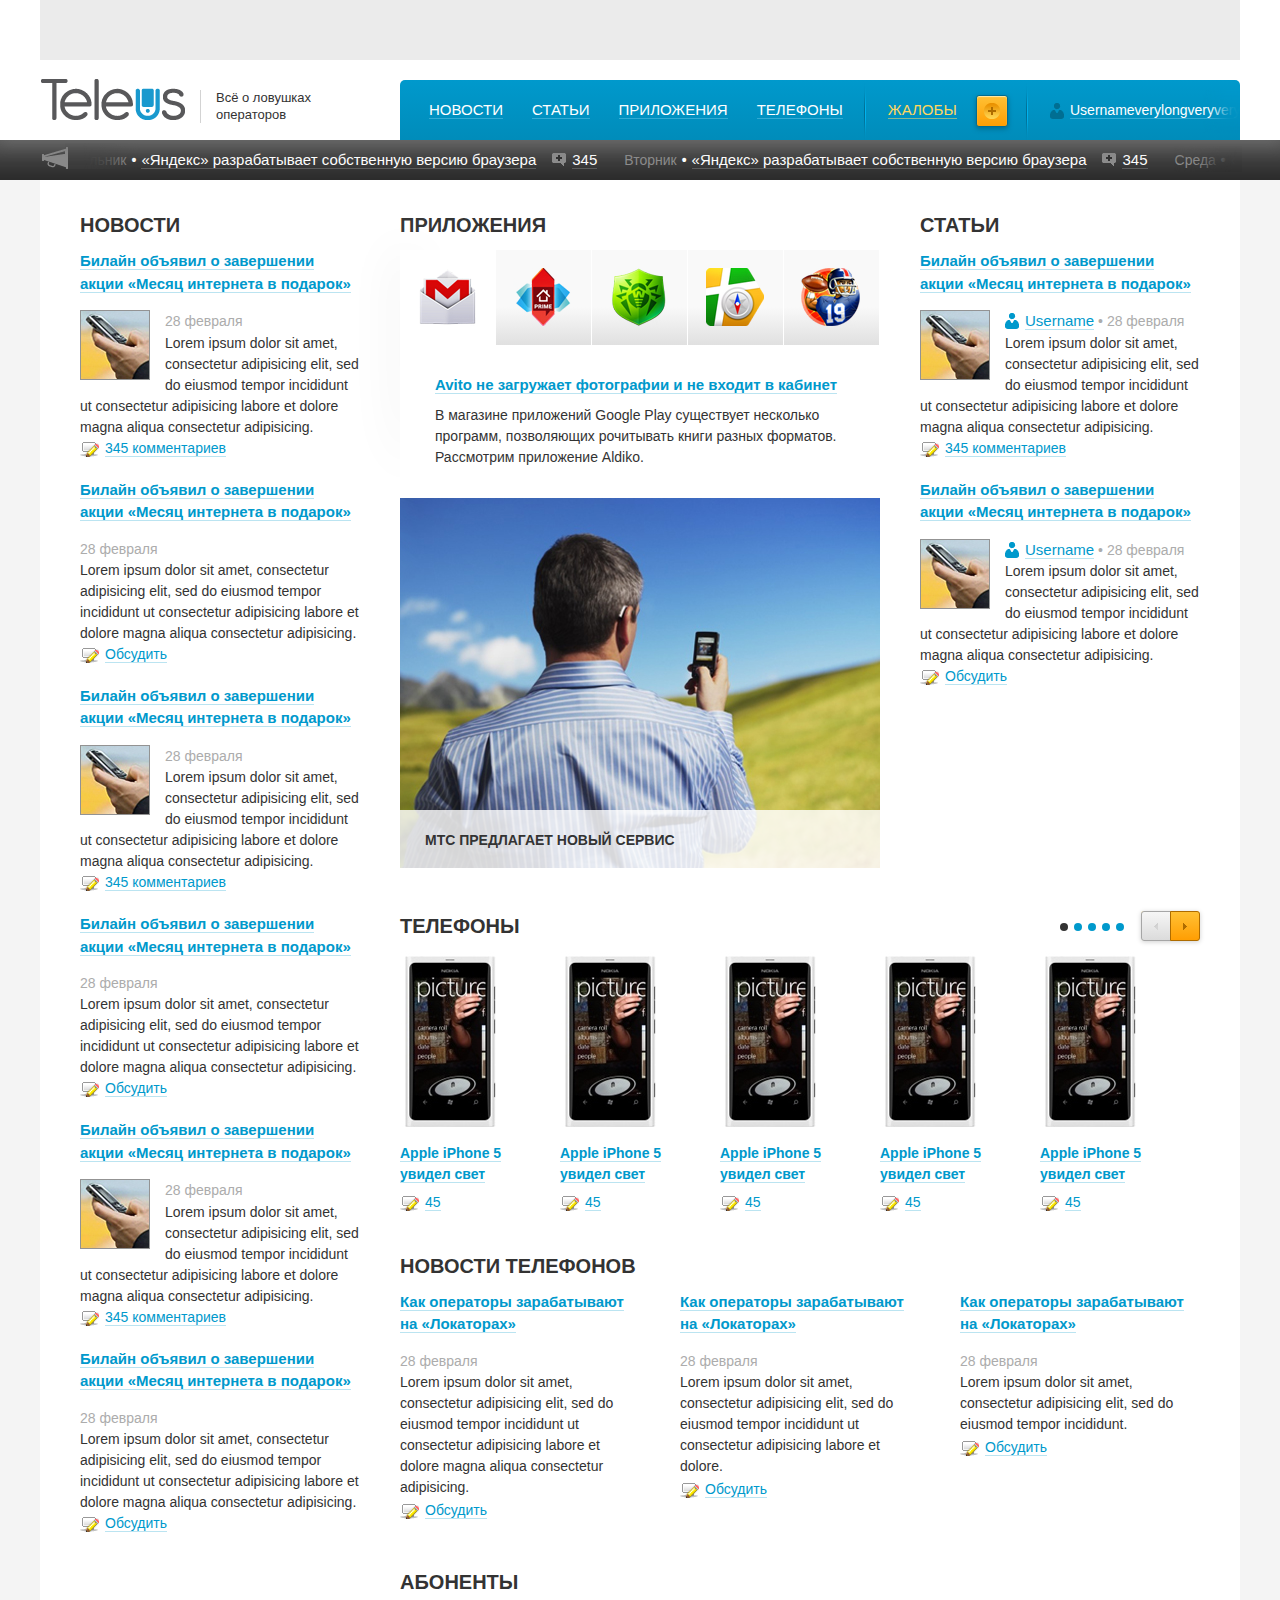
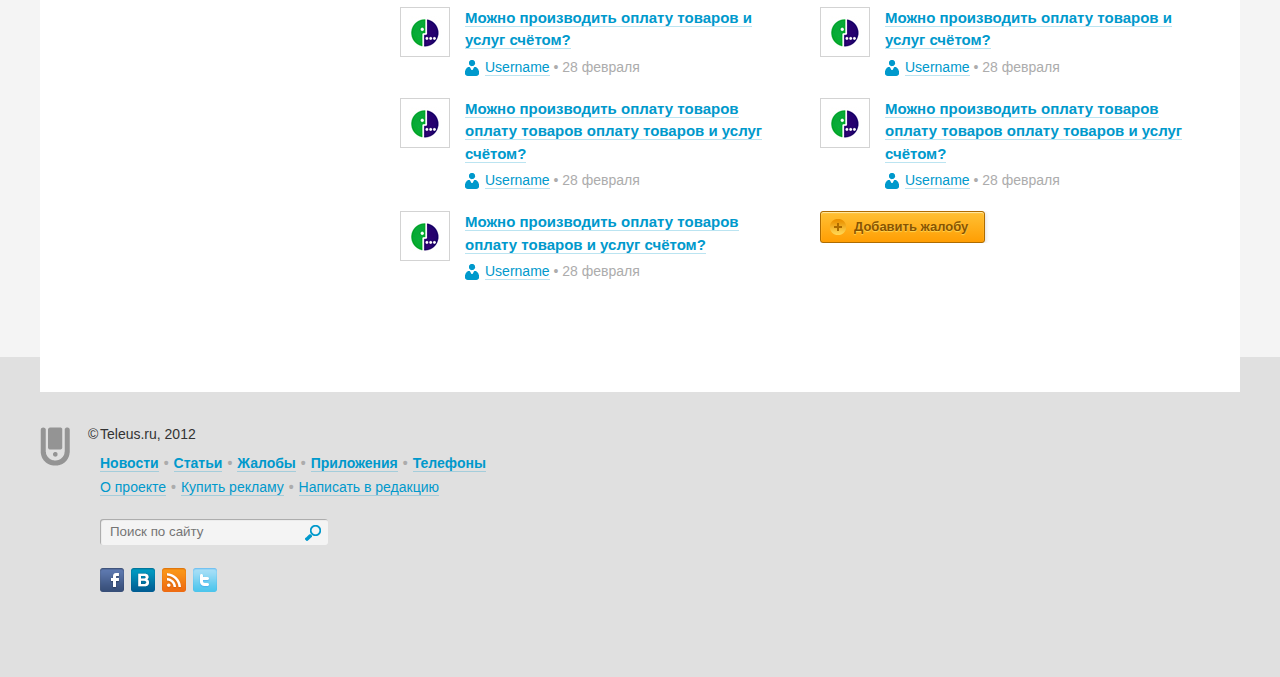
==== commit a51f0a88: "icon upd" ====
--- a/index.html
+++ b/index.html
@@ -49,7 +49,7 @@
 						<em class="nav__divider-r"></em>
 					</li>
 					<li class="nav__user-log">
-						<a href="#">Usernameverylongveryvery</a><i></i><em></em>
+						<a href="#"><i></i><i class="over"></i> Usernameverylongveryvery</a><em></em>
 					</li>			
 				</ul>
 			</nav>
--- a/css/screen.css
+++ b/css/screen.css
@@ -1,2635 +1,2755 @@
-@-webkit-keyframes rotate {
-  /* line 24, ../scss/_base.scss */
-  0% {
-    -webkit-transform: rotate(-10deg);
-  }
-
-  /* line 27, ../scss/_base.scss */
-  10% {
-    -webkit-transform: rotate(0deg);
-  }
-
-  /* line 30, ../scss/_base.scss */
-  20% {
-    -webkit-transform: rotate(10deg);
-  }
-
-  /* line 33, ../scss/_base.scss */
-  30% {
-    -webkit-transform: rotate(0deg);
-  }
-
-  /* line 36, ../scss/_base.scss */
-  40% {
-    -webkit-transform: rotate(-10deg);
-  }
-
-  /* line 39, ../scss/_base.scss */
-  50% {
-    -webkit-transform: rotate(0deg);
-  }
-
-  /* line 42, ../scss/_base.scss */
-  60% {
-    -webkit-transform: rotate(10deg);
-  }
-
-  /* line 45, ../scss/_base.scss */
-  70% {
-    -webkit-transform: rotate(0deg);
-  }
-
-  /* line 48, ../scss/_base.scss */
-  80% {
-    -webkit-transform: rotate(-10deg);
-  }
-
-  /* line 51, ../scss/_base.scss */
-  100% {
-    -webkit-transform: rotate(0deg);
-  }
-}
-
-@-moz-keyframes rotate {
-  /* line 56, ../scss/_base.scss */
-  0% {
-    -moz-transform: rotate(-10deg);
-  }
-
-  /* line 59, ../scss/_base.scss */
-  10% {
-    -moz-transform: rotate(0deg);
-  }
-
-  /* line 62, ../scss/_base.scss */
-  20% {
-    -moz-transform: rotate(10deg);
-  }
-
-  /* line 65, ../scss/_base.scss */
-  30% {
-    -moz-transform: rotate(0deg);
-  }
-
-  /* line 68, ../scss/_base.scss */
-  40% {
-    -moz-transform: rotate(-10deg);
-  }
-
-  /* line 71, ../scss/_base.scss */
-  50% {
-    -moz-transform: rotate(0deg);
-  }
-
-  /* line 74, ../scss/_base.scss */
-  60% {
-    -moz-transform: rotate(10deg);
-  }
-
-  /* line 77, ../scss/_base.scss */
-  70% {
-    -moz-transform: rotate(0deg);
-  }
-
-  /* line 80, ../scss/_base.scss */
-  80% {
-    -moz-transform: rotate(-10deg);
-  }
-
-  /* line 83, ../scss/_base.scss */
-  100% {
-    -moz-transform: rotate(0deg);
-  }
-}
-
-@-o-keyframes rotate {
-  /* line 88, ../scss/_base.scss */
-  0% {
-    -o-transform: rotate(-10deg);
-  }
-
-  /* line 91, ../scss/_base.scss */
-  10% {
-    -o-transform: rotate(0deg);
-  }
-
-  /* line 94, ../scss/_base.scss */
-  20% {
-    -o-transform: rotate(10deg);
-  }
-
-  /* line 97, ../scss/_base.scss */
-  30% {
-    -o-transform: rotate(0deg);
-  }
-
-  /* line 100, ../scss/_base.scss */
-  40% {
-    -o-transform: rotate(-10deg);
-  }
-
-  /* line 103, ../scss/_base.scss */
-  50% {
-    -o-transform: rotate(0deg);
-  }
-
-  /* line 106, ../scss/_base.scss */
-  60% {
-    -o-transform: rotate(10deg);
-  }
-
-  /* line 109, ../scss/_base.scss */
-  70% {
-    -o-transform: rotate(0deg);
-  }
-
-  /* line 112, ../scss/_base.scss */
-  80% {
-    -o-transform: rotate(-10deg);
-  }
-
-  /* line 115, ../scss/_base.scss */
-  100% {
-    -o-transform: rotate(0deg);
-  }
-}
-
-/*resets*/
-/* line 6, ../scss/common.scss */
-* {
-  margin: 0;
-  padding: 0;
-}
-
-/* line 7, ../scss/common.scss */
-body {
-  background: #f4f4f4;
-  color: #333;
-  font-family: Arial,sans-serif;
-  font-weight: normal;
-  font-size: 14px;
-  line-height: 1;
-}
-
-/* line 17, ../scss/common.scss */
-a img, fieldset {
-  border: none;
-}
-
-/* line 20, ../scss/common.scss */
-a {
-  font-size: 15px;
-  color: #0099cc;
-  text-decoration: none;
-}
-
-/* line 25, ../scss/common.scss */
-li {
-  list-style: none;
-}
-
-/* line 28, ../scss/common.scss */
-input, textarea, button {
-  border: none;
-  outline: none;
-}
-
-/* line 32, ../scss/common.scss */
-.h2 {
-  padding: 35px 0 15px 0;
-  font-size: 20px;
-  text-transform: uppercase;
-}
-
-/* line 37, ../scss/common.scss */
-.h3 {
-  font-size: 16px;
-  text-transform: uppercase;
-}
-
-/* line 41, ../scss/common.scss */
-.clr {
-  clear: both;
-  height: 1px;
-  font-size: 1px;
-  line-height: 1px;
-}
-
-/* line 47, ../scss/common.scss */
-.container {
-  width: 1200px;
-  margin: 0 auto;
-}
-
-/*top*/
-/* line 52, ../scss/common.scss */
-.header-out {
-  position: relative;
-  width: 100%;
-  height: 140px;
-  background: #fff;
-  -webkit-box-shadow: #6d6d6d 0px 0px 15px 3px;
-  -moz-box-shadow: #6d6d6d 0px 0px 15px 3px;
-  box-shadow: #6d6d6d 0px 0px 15px 3px;
-  z-index: 300;
-}
-
-/* line 60, ../scss/common.scss */
-.header-out_fixed {
-  position: fixed;
-  top: -60px;
-}
-
-/* line 64, ../scss/common.scss */
-.header-banner {
-  height: 60px;
-  background-color: #ebebeb;
-}
-
-/* line 68, ../scss/common.scss */
-.header {
-  position: relative;
-  top: 0;
-  width: 1200px;
-  height: 60px;
-  padding-top: 20px;
-  background: #fff;
-  overflow: hidden;
-  z-index: 100;
-}
-
-/* line 78, ../scss/common.scss */
-.logo {
-  float: left;
-  margin: -1px 15px 0 0;
-  background: url('../img/icons-sc460f711e1.png') 0 -96px no-repeat;
-  width: 145px;
-  height: 42px;
-}
-/* line 82, ../scss/common.scss */
-.logo a {
-  position: relative;
-  display: block;
-  width: 145px;
-  height: 42px;
-  text-indent: -20000px;
-}
-/* line 88, ../scss/common.scss */
-.logo a:hover i {
-  -moz-animatiom: rotate 0.2s cubic-bezier(0.785, 0.135, 0.15, 0.86) 0s 1 normal both;
-  -webkit-animation: rotate 0.2s cubic-bezier(0.785, 0.135, 0.15, 0.86) 0s 1 normal both;
-  -o-animation: rotate 0.2s cubic-bezier(0.785, 0.135, 0.15, 0.86) 0s 1 normal both;
-  animation: rotate 0.2s cubic-bezier(0.785, 0.135, 0.15, 0.86) 0s 1 normal both;
-}
-/* line 92, ../scss/common.scss */
-.logo i {
-  position: absolute;
-  top: 9px;
-  left: 95px;
-  background: url('../img/icons-sc460f711e1.png') 0 -432px no-repeat;
-  width: 25px;
-  height: 32px;
-}
-
-/* line 99, ../scss/common.scss */
-.logo-txt {
-  float: left;
-  width: 120px;
-  height: 33px;
-  margin-top: 10px;
-  padding-left: 15px;
-  border-left: 1px solid #d3d3d3;
-  line-height: 1.3;
-  font-size: 13px;
-}
-
-/* line 109, ../scss/common.scss */
-.nav {
-  float: right;
-  width: 840px;
-  -webkit-border-radius: 5px 5px 0 0;
-  -moz-border-radius: 5px 5px 0 0;
-  -ms-border-radius: 5px 5px 0 0;
-  -o-border-radius: 5px 5px 0 0;
-  border-radius: 5px 5px 0 0;
-  background: #0099cc;
-  background-image: url('[data-uri]');
-  background-size: 100%;
-  background-image: -webkit-gradient(linear, 50% 0%, 50% 100%, color-stop(0%, #0099cc), color-stop(100%, #008cba));
-  background-image: -webkit-linear-gradient(#0099cc, #008cba);
-  background-image: -moz-linear-gradient(#0099cc, #008cba);
-  background-image: -o-linear-gradient(#0099cc, #008cba);
-  background-image: linear-gradient(#0099cc, #008cba);
-}
-/* line 115, ../scss/common.scss */
-.nav ul {
-  overflow: hidden;
-}
-/* line 118, ../scss/common.scss */
-.nav li {
-  float: left;
-  padding-left: 29px;
-  height: 60px;
-  line-height: 60px;
-}
-/* line 123, ../scss/common.scss */
-.nav li a {
-  border-bottom: 1px solid #32abd4;
-  text-transform: uppercase;
-  font-size: 15px;
-  color: #fff;
-  -moz-transition: border-color 0.5s linear;
-  -webkit-transition: border-color 0.5s linear;
-  -o-transition: border-color 0.5s linear;
-  -ms-transition: border-color 0.5s linear;
-  transition: border-color 0.5s linear;
-}
-/* line 129, ../scss/common.scss */
-.nav li a:hover {
-  border-bottom: 1px solid #fff;
-}
-/* line 133, ../scss/common.scss */
-.nav li .active, .nav li .active:hover {
-  border: none;
-  color: #FFD75E;
-}
-/* line 138, ../scss/common.scss */
-.nav .nav__add {
-  position: relative;
-  width: 140px;
-  padding-left: 45px;
-}
-/* line 142, ../scss/common.scss */
-.nav .nav__add .btn {
-  position: absolute;
-  top: 15px;
-  right: 20px;
-  width: 30px;
-  padding: 0;
-  border: 1px solid #006c90;
-  -webkit-box-shadow: #ffecab 0px 1px 1px inset, #006c90 0px 2px 5px;
-  -moz-box-shadow: #ffecab 0px 1px 1px inset, #006c90 0px 2px 5px;
-  box-shadow: #ffecab 0px 1px 1px inset, #006c90 0px 2px 5px;
-  -moz-transition: background-color 0.5s linear;
-  -webkit-transition: background-color 0.5s linear;
-  -o-transition: background-color 0.5s linear;
-  -ms-transition: background-color 0.5s linear;
-  transition: background-color 0.5s linear;
-}
-/* line 151, ../scss/common.scss */
-.nav .nav__add .btn i {
-  left: 7px;
-}
-/* line 154, ../scss/common.scss */
-.nav .nav__add .btn:hover {
-  border: 1px solid #006c90;
-  -webkit-box-shadow: #006c90 0px 2px 5px;
-  -moz-box-shadow: #006c90 0px 2px 5px;
-  box-shadow: #006c90 0px 2px 5px;
-}
-/* line 158, ../scss/common.scss */
-.nav .nav__add .btn:active {
-  -webkit-box-shadow: none;
-  -moz-box-shadow: none;
-  box-shadow: none;
-  background: #ff9e03;
-  background-image: url('[data-uri]');
-  background-size: 100%;
-  background-image: -webkit-gradient(linear, 50% 0%, 50% 100%, color-stop(0%, #ff9e03), color-stop(100%, #ffd856));
-  background-image: -webkit-linear-gradient(#ff9e03, #ffd856);
-  background-image: -moz-linear-gradient(#ff9e03, #ffd856);
-  background-image: -o-linear-gradient(#ff9e03, #ffd856);
-  background-image: linear-gradient(#ff9e03, #ffd856);
-}
-/* line 164, ../scss/common.scss */
-.nav .nav__add a {
-  color: #ffd75e;
-  border-bottom: 1px solid #88b88f;
-}
-/* line 167, ../scss/common.scss */
-.nav .nav__add a:hover {
-  border-bottom: 1px solid #ffd75f;
-}
-/* line 171, ../scss/common.scss */
-.nav .nav__add em {
-  position: absolute;
-  top: 0;
-  background: url('../img/icons-sc460f711e1.png') 0 -674px no-repeat;
-  width: 2px;
-  height: 60px;
-}
-/* line 177, ../scss/common.scss */
-.nav .nav__divider-l {
-  left: 21px;
-}
-/* line 180, ../scss/common.scss */
-.nav .nav__divider-r {
-  right: 0;
-}
-/* line 183, ../scss/common.scss */
-.nav .nav__user-log {
-  position: relative;
-  float: right;
-  width: 170px;
-  padding-left: 0px;
-}
-/* line 188, ../scss/common.scss */
-.nav .nav__user-log a {
-  font-size: 14px;
-  text-transform: none;
-}
-/* line 192, ../scss/common.scss */
-.nav .nav__user-log i {
-  position: absolute;
-  top: 23px;
-  left: -20px;
-  background: url('../img/icons-sc460f711e1.png') 0 -612px no-repeat;
-  width: 14px;
-  height: 16px;
-}
-/* line 198, ../scss/common.scss */
-.nav .nav__user-log em {
-  position: absolute;
-  top: 10px;
-  right: 0;
-  background: url('../img/icons-sc460f711e1.png') 0 -188px no-repeat;
-  width: 37px;
-  height: 43px;
-}
-/* line 205, ../scss/common.scss */
-.nav .nav__user-no-log {
-  float: right;
-  width: 193px;
-  padding: 0px;
-}
-/* line 209, ../scss/common.scss */
-.nav .nav__user-no-log .btn {
-  width: 160px;
-  padding-left: 15px;
-  margin-top: 15px;
-  border: 1px solid #006c90;
-  background-color: #24aedc;
-  background-image: url('[data-uri]');
-  background-size: 100%;
-  background-image: -webkit-gradient(linear, 50% 0%, 50% 100%, color-stop(0%, rgba(36, 174, 220, 0.6)), color-stop(100%, rgba(1, 136, 182, 0.8)));
-  background-image: -webkit-linear-gradient(rgba(36, 174, 220, 0.6), rgba(1, 136, 182, 0.8));
-  background-image: -moz-linear-gradient(rgba(36, 174, 220, 0.6), rgba(1, 136, 182, 0.8));
-  background-image: -o-linear-gradient(rgba(36, 174, 220, 0.6), rgba(1, 136, 182, 0.8));
-  background-image: linear-gradient(rgba(36, 174, 220, 0.6), rgba(1, 136, 182, 0.8));
-  -webkit-box-shadow: #92d7ee 0px 1px 1px inset, #006c90 0px 2px 5px;
-  -moz-box-shadow: #92d7ee 0px 1px 1px inset, #006c90 0px 2px 5px;
-  box-shadow: #92d7ee 0px 1px 1px inset, #006c90 0px 2px 5px;
-  font-size: 14px;
-  font-weight: bold;
-  text-transform: none;
-  text-shadow: none;
-  -moz-transition: background-color 0.5s linear;
-  -webkit-transition: background-color 0.5s linear;
-  -o-transition: background-color 0.5s linear;
-  -ms-transition: background-color 0.5s linear;
-  transition: background-color 0.5s linear;
-}
-/* line 222, ../scss/common.scss */
-.nav .nav__user-no-log .btn:hover {
-  background-color: #92d7ee;
-}
-/* line 225, ../scss/common.scss */
-.nav .nav__user-no-log .btn:active {
-  -webkit-box-shadow: none;
-  -moz-box-shadow: none;
-  box-shadow: none;
-  background: #0188b6;
-  background-image: url('[data-uri]');
-  background-size: 100%;
-  background-image: -webkit-gradient(linear, 50% 0%, 50% 100%, color-stop(0%, #0188b6), color-stop(100%, #24aedc));
-  background-image: -webkit-linear-gradient(#0188b6, #24aedc);
-  background-image: -moz-linear-gradient(#0188b6, #24aedc);
-  background-image: -o-linear-gradient(#0188b6, #24aedc);
-  background-image: linear-gradient(#0188b6, #24aedc);
-}
-/* line 231, ../scss/common.scss */
-.nav .nav__user-no-log i {
-  position: absolute;
-  top: 7px;
-}
-/* line 235, ../scss/common.scss */
-.nav .nav__user-no-log .nav__social_fb {
-  left: 127px;
-  background: url('../img/icons-sc460f711e1.png') 0 -360px no-repeat;
-  width: 16px;
-  height: 16px;
-}
-/* line 239, ../scss/common.scss */
-.nav .nav__user-no-log .nav__social_vk {
-  left: 147px;
-  background: url('../img/icons-sc460f711e1.png') 0 -344px no-repeat;
-  width: 16px;
-  height: 16px;
-}
-
-/*tape*/
-/* line 249, ../scss/common.scss */
-.tape {
-  background: url(../img/tape-bg.jpg);
-  color: #fff;
-  overflow: hidden;
-}
-/* line 253, ../scss/common.scss */
-.tape .container {
-  position: relative;
-  height: 40px;
-  line-height: 40px;
-}
-/* line 258, ../scss/common.scss */
-.tape .tape__container {
-  position: relative;
-  width: 1150px;
-  height: 40px;
-  margin-left: 50px;
-  overflow: hidden;
-}
-/* line 264, ../scss/common.scss */
-.tape .tape__container ul {
-  position: absolute;
-  top: 0;
-  left: 0;
-  width: 20000px;
-  z-index: 10;
-}
-/* line 271, ../scss/common.scss */
-.tape .tape__container li {
-  float: left;
-  margin-right: 27px;
-}
-/* line 275, ../scss/common.scss */
-.tape .tape__container span {
-  color: #8c8c8c;
-}
-/* line 278, ../scss/common.scss */
-.tape .tape__container a {
-  border-bottom: 1px solid #5b5b5b;
-  color: #fff;
-  -moz-transition: border-color 0.5s linear;
-  -webkit-transition: border-color 0.5s linear;
-  -o-transition: border-color 0.5s linear;
-  -ms-transition: border-color 0.5s linear;
-  transition: border-color 0.5s linear;
-}
-/* line 282, ../scss/common.scss */
-.tape .tape__container a:hover {
-  border-bottom: 1px solid #fff;
-}
-/* line 286, ../scss/common.scss */
-.tape .tape__container b {
-  margin: 0 5px;
-}
-
-/* line 291, ../scss/common.scss */
-.tape__comm {
-  position: relative;
-  margin-left: 36px;
-}
-/* line 294, ../scss/common.scss */
-.tape__comm i {
-  position: absolute;
-  top: 2px;
-  left: -20px;
-  background: url('../img/icons-sc460f711e1.png') 0 -803px no-repeat;
-  width: 14px;
-  height: 13px;
-}
-
-/* line 301, ../scss/common.scss */
-.tape__fife {
-  position: absolute;
-  top: 7px;
-  left: 2px;
-  background: url('../img/icons-sc460f711e1.png') 0 -464px no-repeat;
-  width: 26px;
-  height: 22px;
-  z-index: 30;
-}
-
-/* line 308, ../scss/common.scss */
-.tape__shadow {
-  position: absolute;
-  z-index: 20;
-}
-
-/* line 312, ../scss/common.scss */
-.tape__shadow-l {
-  top: 3px;
-  left: 25px;
-  background: url('../img/icons-sc460f711e1.png') 0 -231px no-repeat;
-  width: 75px;
-  height: 26px;
-}
-
-/* line 317, ../scss/common.scss */
-.tape__shadow-r {
-  top: 6px;
-  right: 0;
-  background: url('../img/icons-sc460f711e1.png') 0 -138px no-repeat;
-  width: 75px;
-  height: 26px;
-}
-
-/*footer*/
-/* line 323, ../scss/common.scss */
-.footer {
-  position: relative;
-  margin-top: -35px;
-  height: 250px;
-  padding-top: 70px;
-  background: #e0e0e0;
-  z-index: 10;
-}
-
-/* line 331, ../scss/common.scss */
-.footer__info {
-  position: relative;
-  float: left;
-  padding-left: 60px;
-}
-/* line 335, ../scss/common.scss */
-.footer__info form {
-  position: relative;
-  width: 228px;
-  height: 26px;
-  margin-top: 15px;
-}
-
-/* line 342, ../scss/common.scss */
-.footer__nav {
-  overflow: hidden;
-}
-/* line 344, ../scss/common.scss */
-.footer__nav ul {
-  overflow: hidden;
-}
-/* line 347, ../scss/common.scss */
-.footer__nav li {
-  float: left;
-  padding-bottom: 10px;
-}
-/* line 350, ../scss/common.scss */
-.footer__nav li a {
-  border-bottom: 1px solid #a4cddb;
-  font-size: 14px;
-  -moz-transition: border-color 0.5s linear;
-  -webkit-transition: border-color 0.5s linear;
-  -o-transition: border-color 0.5s linear;
-  -ms-transition: border-color 0.5s linear;
-  transition: border-color 0.5s linear;
-}
-/* line 354, ../scss/common.scss */
-.footer__nav li a:hover {
-  border-bottom: 1px solid #09c;
-}
-/* line 358, ../scss/common.scss */
-.footer__nav li span {
-  margin: 0 5px;
-  color: #acacac;
-  font-weight: bold;
-}
-
-/* line 365, ../scss/common.scss */
-.footer__logo {
-  position: absolute;
-  top: 0;
-  left: 0;
-  background: url('../img/icons-sc460f711e1.png') 0 -376px no-repeat;
-  width: 30px;
-  height: 39px;
-}
-
-/* line 371, ../scss/common.scss */
-.copyright {
-  position: relative;
-  margin-bottom: 15px;
-}
-/* line 374, ../scss/common.scss */
-.copyright span {
-  position: absolute;
-  top: 0;
-  left: -12px;
-}
-
-/* line 380, ../scss/common.scss */
-.footer__nav_b {
-  font-weight: bold;
-}
-
-/* line 383, ../scss/common.scss */
-.footer__search-txt {
-  width: 188px;
-  height: 26px;
-  padding: 0 30px 0 10px;
-  line-height: 26px;
-  -webkit-box-shadow: #a6a6a6 1px 1px 1px inset;
-  -moz-box-shadow: #a6a6a6 1px 1px 1px inset;
-  box-shadow: #a6a6a6 1px 1px 1px inset;
-  -webkit-border-radius: 3px;
-  -moz-border-radius: 3px;
-  -ms-border-radius: 3px;
-  -o-border-radius: 3px;
-  border-radius: 3px;
-  background: #f4f4f4;
-}
-
-/* line 392, ../scss/common.scss */
-.footer__search-btn {
-  position: absolute;
-  top: 6px;
-  right: 7px;
-  background: url('../img/icons-sc460f711e1.png') 0 -541px no-repeat;
-  width: 16px;
-  height: 16px;
-  cursor: pointer;
-}
-
-/* line 399, ../scss/common.scss */
-.facebook {
-  float: right;
-  background: #fff;
-}
-
-/* line 403, ../scss/common.scss */
-.vkontakte {
-  float: right;
-  margin-right: 35px;
-}
-
-/* line 407, ../scss/common.scss */
-.social {
-  overflow: hidden;
-  margin-top: 23px;
-}
-/* line 410, ../scss/common.scss */
-.social li {
-  float: left;
-  margin-right: 7px;
-}
-/* line 413, ../scss/common.scss */
-.social li a {
-  display: block;
-  width: 24px;
-  height: 24px;
-}
-
-/* line 420, ../scss/common.scss */
-.social__fb {
-  background: url('../img/icons-sc460f711e1.png') 0 -305px no-repeat;
-  width: 24px;
-  height: 24px;
-}
-
-/* line 421, ../scss/common.scss */
-.social__vk {
-  background: url('../img/icons-sc460f711e1.png') 0 -257px no-repeat;
-  width: 24px;
-  height: 24px;
-}
-
-/* line 422, ../scss/common.scss */
-.social__rss {
-  background: url('../img/icons-sc460f711e1.png') 0 -164px no-repeat;
-  width: 24px;
-  height: 24px;
-}
-
-/* line 423, ../scss/common.scss */
-.social__tw {
-  background: url('../img/icons-sc460f711e1.png') 0 -281px no-repeat;
-  width: 24px;
-  height: 24px;
-}
-
-/*block*/
-/* line 425, ../scss/common.scss */
-.block {
-  margin-bottom: 20px;
-}
-
-/* line 428, ../scss/common.scss */
-.block_title {
-  font-weight: bold;
-  border-bottom: 1px solid #bbe4f1;
-  line-height: 1.5;
-  -moz-transition: border-color 0.5s linear;
-  -webkit-transition: border-color 0.5s linear;
-  -o-transition: border-color 0.5s linear;
-  -ms-transition: border-color 0.5s linear;
-  transition: border-color 0.5s linear;
-}
-/* line 433, ../scss/common.scss */
-.block_title:hover {
-  border-bottom: 1px solid #0099cc;
-}
-
-/* line 437, ../scss/common.scss */
-.block__desc {
-  margin: 15px 0 5px 0;
-  line-height: 1.5;
-  overflow: hidden;
-}
-/* line 441, ../scss/common.scss */
-.block__desc img {
-  float: left;
-  margin-right: 15px;
-  border: 1px solid #939393;
-}
-/* line 446, ../scss/common.scss */
-.block__desc span {
-  color: #acacac;
-}
-/* line 448, ../scss/common.scss */
-.block__desc span a {
-  border-bottom: 1px solid #bbe4f1;
-  -moz-transition: border-color 0.5s linear;
-  -webkit-transition: border-color 0.5s linear;
-  -o-transition: border-color 0.5s linear;
-  -ms-transition: border-color 0.5s linear;
-  transition: border-color 0.5s linear;
-}
-/* line 451, ../scss/common.scss */
-.block__desc span a:hover {
-  border-bottom: 1px solid #09c;
-}
-
-/* line 457, ../scss/common.scss */
-.comm {
-  position: relative;
-  margin-left: 25px;
-  border-bottom: 1px solid #bbe4f1;
-  font-size: 14px;
-  -moz-transition: border-color 0.5s linear;
-  -webkit-transition: border-color 0.5s linear;
-  -o-transition: border-color 0.5s linear;
-  -ms-transition: border-color 0.5s linear;
-  transition: border-color 0.5s linear;
-}
-/* line 463, ../scss/common.scss */
-.comm i {
-  position: absolute;
-  top: 2px;
-  left: -25px;
-  background: url('../img/icons-sc460f711e1.png') 0 -329px no-repeat;
-  width: 19px;
-  height: 15px;
-}
-/* line 469, ../scss/common.scss */
-.comm:hover {
-  border-bottom: 1px solid #09c;
-}
-
-/* line 473, ../scss/common.scss */
-.comm_answer {
-  margin-left: 40px;
-}
-/* line 475, ../scss/common.scss */
-.comm_answer i {
-  background: url('../img/icons-sc460f711e1.png') 0 -509px no-repeat;
-  width: 16px;
-  height: 16px;
-}
-
-/*block-img*/
-/* line 480, ../scss/common.scss */
-.block-img {
-  position: relative;
-}
-/* line 482, ../scss/common.scss */
-.block-img a {
-  position: absolute;
-  left: 0;
-  bottom: 0;
-  width: 455px;
-  height: 60px;
-  padding-left: 25px;
-  background: rgba(255, 255, 255, 0.82);
-  line-height: 60px;
-  text-transform: uppercase;
-  font-weight: bold;
-  color: #333;
-  font-size: 14px;
-}
-
-/*tabs*/
-/* line 498, ../scss/common.scss */
-.tabs {
-  position: relative;
-}
-
-/* line 501, ../scss/common.scss */
-.tabs__shadow {
-  position: absolute;
-  height: 220px;
-  width: 10px;
-  top: 0;
-  left: 0;
-  -webkit-border-radius: 0 0 0 10px/100px;
-  -moz-border-radius: 0 0 0 10px/100px;
-  -ms-border-radius: 0 0 0 10px/100px;
-  -o-border-radius: 0 0 0 10px/100px;
-  border-radius: 0 0 0 10px/100px;
-  -webkit-box-shadow: #e0e0e0 0px 0px 50px;
-  -moz-box-shadow: #e0e0e0 0px 0px 50px;
-  box-shadow: #e0e0e0 0px 0px 50px;
-  z-index: 5;
-}
-
-/* line 511, ../scss/common.scss */
-.tabs__link {
-  position: relative;
-  overflow: hidden;
-  z-index: 10;
-}
-/* line 515, ../scss/common.scss */
-.tabs__link li {
-  float: left;
-  border-right: 1px solid #fff;
-}
-/* line 518, ../scss/common.scss */
-.tabs__link li:last-child {
-  border: none;
-}
-/* line 522, ../scss/common.scss */
-.tabs__link a {
-  position: relative;
-  display: block;
-  width: 95px;
-  height: 95px;
-  cursor: pointer;
-  background: #e0e0e0;
-  background-image: url('[data-uri]');
-  background-size: 100%;
-  background-image: -webkit-gradient(linear, 50% 0%, 50% 100%, color-stop(60%, #f9f9f9), color-stop(100%, #e0e0e0));
-  background-image: -webkit-linear-gradient(#f9f9f9 60%, #e0e0e0);
-  background-image: -moz-linear-gradient(#f9f9f9 60%, #e0e0e0);
-  background-image: -o-linear-gradient(#f9f9f9 60%, #e0e0e0);
-  background-image: linear-gradient(#f9f9f9 60%, #e0e0e0);
-}
-/* line 531, ../scss/common.scss */
-.tabs__link .active {
-  background: #fff;
-}
-/* line 534, ../scss/common.scss */
-.tabs__link img {
-  position: absolute;
-  top: 17px;
-  left: 17px;
-}
-
-/* line 540, ../scss/common.scss */
-.tabs__content {
-  position: relative;
-  padding: 30px 35px;
-  background: #fff;
-  z-index: 10;
-}
-/* line 545, ../scss/common.scss */
-.tabs__content a {
-  line-height: 1.3;
-  font-weight: bold;
-  border-bottom: 1px solid #bbe4f1;
-  -moz-transition: border-color 0.5s linear;
-  -webkit-transition: border-color 0.5s linear;
-  -o-transition: border-color 0.5s linear;
-  -ms-transition: border-color 0.5s linear;
-  transition: border-color 0.5s linear;
-}
-/* line 550, ../scss/common.scss */
-.tabs__content a:hover {
-  border-bottom: 1px solid #09c;
-}
-/* line 554, ../scss/common.scss */
-.tabs__content .btn {
-  -moz-transition: background-color 0.5s linear;
-  -webkit-transition: background-color 0.5s linear;
-  -o-transition: background-color 0.5s linear;
-  -ms-transition: background-color 0.5s linear;
-  transition: background-color 0.5s linear;
-}
-/* line 556, ../scss/common.scss */
-.tabs__content .btn:hover {
-  border: 1px solid #ae6c00;
-}
-/* line 560, ../scss/common.scss */
-.tabs__content p {
-  margin-top: 10px;
-  line-height: 1.5;
-}
-
-/*general*/
-/* line 566, ../scss/common.scss */
-.btn {
-  position: relative;
-  display: block;
-  width: 130px;
-  height: 30px;
-  padding-left: 33px;
-  line-height: 30px;
-  border: 1px solid #ae6c00;
-  -webkit-border-radius: 3px;
-  -moz-border-radius: 3px;
-  -ms-border-radius: 3px;
-  -o-border-radius: 3px;
-  border-radius: 3px;
-  -webkit-box-shadow: #ffecab 0px 1px 1px inset, #d0d0d0 0px 1px 5px;
-  -moz-box-shadow: #ffecab 0px 1px 1px inset, #d0d0d0 0px 1px 5px;
-  box-shadow: #ffecab 0px 1px 1px inset, #d0d0d0 0px 1px 5px;
-  background-color: #ff9e03;
-  background-image: url('[data-uri]');
-  background-size: 100%;
-  background-image: -webkit-gradient(linear, 50% 0%, 50% 100%, color-stop(0%, rgba(255, 216, 86, 0.6)), color-stop(100%, rgba(255, 158, 3, 0.8)));
-  background-image: -webkit-linear-gradient(rgba(255, 216, 86, 0.6), rgba(255, 158, 3, 0.8));
-  background-image: -moz-linear-gradient(rgba(255, 216, 86, 0.6), rgba(255, 158, 3, 0.8));
-  background-image: -o-linear-gradient(rgba(255, 216, 86, 0.6), rgba(255, 158, 3, 0.8));
-  background-image: linear-gradient(rgba(255, 216, 86, 0.6), rgba(255, 158, 3, 0.8));
-  color: #885400;
-  font-size: 13px;
-  text-shadow: 0 1px 1px #ffd856;
-  font-weight: bold;
-  -moz-transition: background-color 0.5s ease-out;
-  -webkit-transition: background-color 0.5s ease-out;
-  -o-transition: background-color 0.5s ease-out;
-  -ms-transition: background-color 0.5s ease-out;
-  transition: background-color 0.5s ease-out;
-}
-/* line 583, ../scss/common.scss */
-.btn i {
-  position: absolute;
-  top: 7px;
-  left: 9px;
-  background: url('../img/icons-sc460f711e1.png') 0 -525px no-repeat;
-  width: 16px;
-  height: 16px;
-}
-/* line 589, ../scss/common.scss */
-.btn:hover {
-  background-color: #ffecab;
-  -webkit-box-shadow: #d0d0d0 0px 1px 5px;
-  -moz-box-shadow: #d0d0d0 0px 1px 5px;
-  box-shadow: #d0d0d0 0px 1px 5px;
-}
-/* line 593, ../scss/common.scss */
-.btn:active {
-  -webkit-box-shadow: none;
-  -moz-box-shadow: none;
-  box-shadow: none;
-  background: #ff9e03;
-  background-image: url('[data-uri]');
-  background-size: 100%;
-  background-image: -webkit-gradient(linear, 50% 0%, 50% 100%, color-stop(0%, #ff9e03), color-stop(100%, #ffd856));
-  background-image: -webkit-linear-gradient(#ff9e03, #ffd856);
-  background-image: -moz-linear-gradient(#ff9e03, #ffd856);
-  background-image: -o-linear-gradient(#ff9e03, #ffd856);
-  background-image: linear-gradient(#ff9e03, #ffd856);
-  line-height: 32px;
-}
-/* line 598, ../scss/common.scss */
-.btn:active i {
-  top: 8px;
-}
-
-/* line 603, ../scss/common.scss */
-.likes {
-  float: left;
-  padding: 10px 0 10px 15px;
-  border: 1px solid #d3d3d3;
-}
-/* line 607, ../scss/common.scss */
-.likes .fb-like {
-  float: left;
-  margin-right: 15px;
-}
-/* line 611, ../scss/common.scss */
-.likes iframe {
-  float: left;
-  margin-right: 5px;
-}
-/* line 615, ../scss/common.scss */
-.likes #vk_like {
-  float: left;
-  clear: none !important;
-}
-
-/*popup*/
-/* line 621, ../scss/common.scss */
-.popup-bg {
-  display: none;
-  position: fixed;
-  top: 0;
-  left: 0;
-  width: 100%;
-  height: 100%;
-  background: rgba(0, 0, 0, 0.5);
-  z-index: 400;
-}
-
-/* line 631, ../scss/common.scss */
-.popup {
-  position: fixed;
-  padding: 30px;
-  background: #fff;
-  z-index: 500;
-}
-/* line 637, ../scss/common.scss */
-.popup form .btn {
-  float: left;
-  margin-right: 20px;
-  width: 65px;
-  padding: 0;
-  cursor: pointer;
-  line-height: 1;
-}
-
-/* line 647, ../scss/common.scss */
-.txt-field {
-  width: 220px;
-  height: 26px;
-  line-height: 26px;
-  padding-left: 8px;
-  margin-bottom: 18px;
-  border-top: 1px solid #a6a6a6;
-  border-left: 1px solid #a6a6a6;
-  -webkit-border-radius: 3px;
-  -moz-border-radius: 3px;
-  -ms-border-radius: 3px;
-  -o-border-radius: 3px;
-  border-radius: 3px;
-  background: #f4f4f4;
-  font-size: 13px;
-}
-
-/* line 659, ../scss/common.scss */
-.txt-field_1 {
-  width: 40px;
-  margin-right: 5px;
-}
-
-/* line 663, ../scss/common.scss */
-.txt-field_2 {
-  width: 90px;
-}
-
-/* line 666, ../scss/common.scss */
-.popup_enter {
-  display: none;
-  top: 180px;
-  left: 50%;
-  width: 280px;
-  margin-left: 260px;
-}
-
-/* line 673, ../scss/common.scss */
-.popup__btn {
-  overflow: hidden;
-}
-/* line 675, ../scss/common.scss */
-.popup__btn .popup__check {
-  float: left;
-  margin: 7px 7px 0 0;
-}
-/* line 679, ../scss/common.scss */
-.popup__btn span {
-  float: left;
-  margin-top: 7px;
-}
-
-/* line 684, ../scss/common.scss */
-.popup__links {
-  width: 150px;
-  margin-top: 15px;
-}
-/* line 687, ../scss/common.scss */
-.popup__links a {
-  border-bottom: 1px solid #BBE4F1;
-  line-height: 1.5;
-  -moz-transition: border-color 0.5s linear;
-  -webkit-transition: border-color 0.5s linear;
-  -o-transition: border-color 0.5s linear;
-  -ms-transition: border-color 0.5s linear;
-  transition: border-color 0.5s linear;
-}
-/* line 691, ../scss/common.scss */
-.popup__links a:hover {
-  border-bottom: 1px solid #09c;
-}
-
-/* line 696, ../scss/common.scss */
-.popup__social {
-  margin-bottom: 20px;
-}
-/* line 698, ../scss/common.scss */
-.popup__social a {
-  position: relative;
-  display: block;
-  height: 24px;
-  padding-left: 35px;
-  margin-bottom: 10px;
-}
-/* line 705, ../scss/common.scss */
-.popup__social a:hover span {
-  border-bottom: 1px solid #09c;
-}
-/* line 710, ../scss/common.scss */
-.popup__social span {
-  line-height: 24px;
-  border-bottom: 1px solid #BBE4F1;
-  -moz-transition: border-color 0.5s linear;
-  -webkit-transition: border-color 0.5s linear;
-  -o-transition: border-color 0.5s linear;
-  -ms-transition: border-color 0.5s linear;
-  transition: border-color 0.5s linear;
-}
-/* line 715, ../scss/common.scss */
-.popup__social i {
-  position: absolute;
-  top: 0;
-  left: 0;
-}
-/* line 720, ../scss/common.scss */
-.popup__social .popup__social-fb {
-  background: url('../img/icons-sc460f711e1.png') 0 -305px no-repeat;
-  width: 24px;
-  height: 24px;
-}
-/* line 723, ../scss/common.scss */
-.popup__social .popup__social-vk {
-  background: url('../img/icons-sc460f711e1.png') 0 -257px no-repeat;
-  width: 24px;
-  height: 24px;
-}
-
-/* line 727, ../scss/common.scss */
-.popup__title {
-  margin-bottom: 20px;
-  overflow: hidden;
-}
-/* line 730, ../scss/common.scss */
-.popup__title b {
-  float: left;
-}
-/* line 733, ../scss/common.scss */
-.popup__title a {
-  float: right;
-  background: url('../img/icons-sc460f711e1.png') 0 -415px no-repeat;
-  width: 17px;
-  height: 17px;
-}
-
-/* line 738, ../scss/common.scss */
-.popup_complaint {
-  display: none;
-  left: 50%;
-  top: 50%;
-  width: 670px;
-  height: 380px;
-  margin: -190px 0 0 -335px;
-}
-/* line 746, ../scss/common.scss */
-.popup_complaint form .btn {
-  width: 95px;
-}
-
-/* line 751, ../scss/common.scss */
-.popup__client {
-  overflow: hidden;
-}
-/* line 753, ../scss/common.scss */
-.popup__client li {
-  float: left;
-  width: 165px;
-  margin: 0 0 20px 0;
-}
-/* line 757, ../scss/common.scss */
-.popup__client li input {
-  float: left;
-  margin: 10px 10px 0 0;
-}
-/* line 761, ../scss/common.scss */
-.popup__client li img {
-  float: left;
-  margin-right: 10px;
-}
-/* line 765, ../scss/common.scss */
-.popup__client li span {
-  line-height: 32px;
-}
-
-/* line 770, ../scss/common.scss */
-.popup__info {
-  margin: 0 0 10px 0;
-  overflow: hidden;
-}
-/* line 773, ../scss/common.scss */
-.popup__info span {
-  display: block;
-  margin-bottom: 15px;
-}
-
-/* line 778, ../scss/common.scss */
-.popup__mobile {
-  float: left;
-  margin-right: 40px;
-}
-/* line 781, ../scss/common.scss */
-.popup__mobile span {
-  display: block;
-  margin-bottom: 15px;
-}
-/* line 785, ../scss/common.scss */
-.popup__mobile input {
-  width: 250px;
-}
-
-/* line 789, ../scss/common.scss */
-.popup__phone {
-  float: left;
-  margin-right: 40px;
-}
-/* line 792, ../scss/common.scss */
-.popup__phone b {
-  float: left;
-  margin-right: 5px;
-  line-height: 27px;
-  font-weight: normal;
-}
-/* line 798, ../scss/common.scss */
-.popup__phone input {
-  float: left;
-}
-
-/* line 803, ../scss/common.scss */
-.popup__comm span {
-  display: block;
-  margin-bottom: 15px;
-}
-/* line 807, ../scss/common.scss */
-.popup__comm .txt-field {
-  width: 650px;
-  height: 65px;
-  padding: 5px 10px;
-  font-family: Arial, sans-serif;
-}
-
-/*user*/
-/* line 815, ../scss/common.scss */
-.user {
-  position: relative;
-  margin-left: 20px;
-}
-/* line 818, ../scss/common.scss */
-.user i {
-  position: absolute;
-  top: 1px;
-  left: -20px;
-  background: url('../img/icons-sc460f711e1.png') 0 -580px no-repeat;
-  width: 14px;
-  height: 16px;
-}
-
-/*div for input, label, button*/
-/* line 827, ../scss/common.scss */
-.form-field .form-field__txt {
-  width: 220px;
-  height: 26px;
-  line-height: 26px;
-  padding-left: 8px;
-  margin: 0 20px 20px 0;
-  border-top: 1px solid #A6A6A6;
-  border-left: 1px solid #A6A6A6;
-  -webkit-border-radius: 3px;
-  -moz-border-radius: 3px;
-  -ms-border-radius: 3px;
-  -o-border-radius: 3px;
-  border-radius: 3px;
-  border-radius: 3px;
-  background: #F4F4F4;
-  font-size: 13px;
-}
-/* line 840, ../scss/common.scss */
-.form-field .form-field__btn {
-  position: relative;
-  display: block;
-  height: 30px;
-  padding: 0 10px;
-  margin: 0 20px 20px 0;
-  line-height: 1;
-  border: 1px solid #ae6c00;
-  -webkit-border-radius: 3px;
-  -moz-border-radius: 3px;
-  -ms-border-radius: 3px;
-  -o-border-radius: 3px;
-  border-radius: 3px;
-  -webkit-box-shadow: #ffecab 0px 1px 1px inset, #d0d0d0 0px 1px 5px;
-  -moz-box-shadow: #ffecab 0px 1px 1px inset, #d0d0d0 0px 1px 5px;
-  box-shadow: #ffecab 0px 1px 1px inset, #d0d0d0 0px 1px 5px;
-  background-color: #ff9e03;
-  background-image: url('[data-uri]');
-  background-size: 100%;
-  background-image: -webkit-gradient(linear, 50% 0%, 50% 100%, color-stop(0%, rgba(255, 216, 86, 0.6)), color-stop(100%, rgba(255, 158, 3, 0.8)));
-  background-image: -webkit-linear-gradient(rgba(255, 216, 86, 0.6), rgba(255, 158, 3, 0.8));
-  background-image: -moz-linear-gradient(rgba(255, 216, 86, 0.6), rgba(255, 158, 3, 0.8));
-  background-image: -o-linear-gradient(rgba(255, 216, 86, 0.6), rgba(255, 158, 3, 0.8));
-  background-image: linear-gradient(rgba(255, 216, 86, 0.6), rgba(255, 158, 3, 0.8));
-  color: #885400;
-  font-size: 13px;
-  text-shadow: 0 1px 1px #ffd856;
-  font-weight: bold;
-  -moz-transition: background-color 0.5s ease-out;
-  -webkit-transition: background-color 0.5s ease-out;
-  -o-transition: background-color 0.5s ease-out;
-  -ms-transition: background-color 0.5s ease-out;
-  transition: background-color 0.5s ease-out;
-  cursor: pointer;
-}
-/* line 858, ../scss/common.scss */
-.form-field .form-field__btn:hover {
-  background-color: #ffecab;
-  -webkit-box-shadow: #d0d0d0 0px 1px 5px;
-  -moz-box-shadow: #d0d0d0 0px 1px 5px;
-  box-shadow: #d0d0d0 0px 1px 5px;
-}
-/* line 862, ../scss/common.scss */
-.form-field .form-field__btn:active {
-  -webkit-box-shadow: none;
-  -moz-box-shadow: none;
-  box-shadow: none;
-  background: #ff9e03;
-  background-image: url('[data-uri]');
-  background-size: 100%;
-  background-image: -webkit-gradient(linear, 50% 0%, 50% 100%, color-stop(0%, #ff9e03), color-stop(100%, #ffd856));
-  background-image: -webkit-linear-gradient(#ff9e03, #ffd856);
-  background-image: -moz-linear-gradient(#ff9e03, #ffd856);
-  background-image: -o-linear-gradient(#ff9e03, #ffd856);
-  background-image: linear-gradient(#ff9e03, #ffd856);
-  line-height: 30px;
-}
-/* line 869, ../scss/common.scss */
-.form-field label {
-  display: inline-block;
-  height: 26px;
-  line-height: 26px;
-}
-
-@-webkit-keyframes rotate {
-  /* line 24, ../scss/_base.scss */
-  0% {
-    -webkit-transform: rotate(-10deg);
-  }
-
-  /* line 27, ../scss/_base.scss */
-  10% {
-    -webkit-transform: rotate(0deg);
-  }
-
-  /* line 30, ../scss/_base.scss */
-  20% {
-    -webkit-transform: rotate(10deg);
-  }
-
-  /* line 33, ../scss/_base.scss */
-  30% {
-    -webkit-transform: rotate(0deg);
-  }
-
-  /* line 36, ../scss/_base.scss */
-  40% {
-    -webkit-transform: rotate(-10deg);
-  }
-
-  /* line 39, ../scss/_base.scss */
-  50% {
-    -webkit-transform: rotate(0deg);
-  }
-
-  /* line 42, ../scss/_base.scss */
-  60% {
-    -webkit-transform: rotate(10deg);
-  }
-
-  /* line 45, ../scss/_base.scss */
-  70% {
-    -webkit-transform: rotate(0deg);
-  }
-
-  /* line 48, ../scss/_base.scss */
-  80% {
-    -webkit-transform: rotate(-10deg);
-  }
-
-  /* line 51, ../scss/_base.scss */
-  100% {
-    -webkit-transform: rotate(0deg);
-  }
-}
-
-@-moz-keyframes rotate {
-  /* line 56, ../scss/_base.scss */
-  0% {
-    -moz-transform: rotate(-10deg);
-  }
-
-  /* line 59, ../scss/_base.scss */
-  10% {
-    -moz-transform: rotate(0deg);
-  }
-
-  /* line 62, ../scss/_base.scss */
-  20% {
-    -moz-transform: rotate(10deg);
-  }
-
-  /* line 65, ../scss/_base.scss */
-  30% {
-    -moz-transform: rotate(0deg);
-  }
-
-  /* line 68, ../scss/_base.scss */
-  40% {
-    -moz-transform: rotate(-10deg);
-  }
-
-  /* line 71, ../scss/_base.scss */
-  50% {
-    -moz-transform: rotate(0deg);
-  }
-
-  /* line 74, ../scss/_base.scss */
-  60% {
-    -moz-transform: rotate(10deg);
-  }
-
-  /* line 77, ../scss/_base.scss */
-  70% {
-    -moz-transform: rotate(0deg);
-  }
-
-  /* line 80, ../scss/_base.scss */
-  80% {
-    -moz-transform: rotate(-10deg);
-  }
-
-  /* line 83, ../scss/_base.scss */
-  100% {
-    -moz-transform: rotate(0deg);
-  }
-}
-
-@-o-keyframes rotate {
-  /* line 88, ../scss/_base.scss */
-  0% {
-    -o-transform: rotate(-10deg);
-  }
-
-  /* line 91, ../scss/_base.scss */
-  10% {
-    -o-transform: rotate(0deg);
-  }
-
-  /* line 94, ../scss/_base.scss */
-  20% {
-    -o-transform: rotate(10deg);
-  }
-
-  /* line 97, ../scss/_base.scss */
-  30% {
-    -o-transform: rotate(0deg);
-  }
-
-  /* line 100, ../scss/_base.scss */
-  40% {
-    -o-transform: rotate(-10deg);
-  }
-
-  /* line 103, ../scss/_base.scss */
-  50% {
-    -o-transform: rotate(0deg);
-  }
-
-  /* line 106, ../scss/_base.scss */
-  60% {
-    -o-transform: rotate(10deg);
-  }
-
-  /* line 109, ../scss/_base.scss */
-  70% {
-    -o-transform: rotate(0deg);
-  }
-
-  /* line 112, ../scss/_base.scss */
-  80% {
-    -o-transform: rotate(-10deg);
-  }
-
-  /* line 115, ../scss/_base.scss */
-  100% {
-    -o-transform: rotate(0deg);
-  }
-}
-
-/*products*/
-/* line 3, ../scss/layouts.scss */
-.cols {
-  position: relative;
-  padding: 0 0 90px 0;
-  overflow: hidden;
-  background: #fff;
-  z-index: 20;
-}
-/* line 9, ../scss/layouts.scss */
-.cols .col-1 {
-  float: left;
-  width: 280px;
-  margin: 0 40px;
-}
-/* line 14, ../scss/layouts.scss */
-.cols .col-2 {
-  float: left;
-  width: 840px;
-}
-/* line 18, ../scss/layouts.scss */
-.cols .col-3 {
-  float: left;
-  width: 480px;
-}
-/* line 22, ../scss/layouts.scss */
-.cols .col-4 {
-  float: left;
-  width: 700px;
-  margin: 0 40px;
-}
-/* line 27, ../scss/layouts.scss */
-.cols .col-5 {
-  float: left;
-  width: 380px;
-}
-
-@-webkit-keyframes rotate {
-  /* line 24, ../scss/_base.scss */
-  0% {
-    -webkit-transform: rotate(-10deg);
-  }
-
-  /* line 27, ../scss/_base.scss */
-  10% {
-    -webkit-transform: rotate(0deg);
-  }
-
-  /* line 30, ../scss/_base.scss */
-  20% {
-    -webkit-transform: rotate(10deg);
-  }
-
-  /* line 33, ../scss/_base.scss */
-  30% {
-    -webkit-transform: rotate(0deg);
-  }
-
-  /* line 36, ../scss/_base.scss */
-  40% {
-    -webkit-transform: rotate(-10deg);
-  }
-
-  /* line 39, ../scss/_base.scss */
-  50% {
-    -webkit-transform: rotate(0deg);
-  }
-
-  /* line 42, ../scss/_base.scss */
-  60% {
-    -webkit-transform: rotate(10deg);
-  }
-
-  /* line 45, ../scss/_base.scss */
-  70% {
-    -webkit-transform: rotate(0deg);
-  }
-
-  /* line 48, ../scss/_base.scss */
-  80% {
-    -webkit-transform: rotate(-10deg);
-  }
-
-  /* line 51, ../scss/_base.scss */
-  100% {
-    -webkit-transform: rotate(0deg);
-  }
-}
-
-@-moz-keyframes rotate {
-  /* line 56, ../scss/_base.scss */
-  0% {
-    -moz-transform: rotate(-10deg);
-  }
-
-  /* line 59, ../scss/_base.scss */
-  10% {
-    -moz-transform: rotate(0deg);
-  }
-
-  /* line 62, ../scss/_base.scss */
-  20% {
-    -moz-transform: rotate(10deg);
-  }
-
-  /* line 65, ../scss/_base.scss */
-  30% {
-    -moz-transform: rotate(0deg);
-  }
-
-  /* line 68, ../scss/_base.scss */
-  40% {
-    -moz-transform: rotate(-10deg);
-  }
-
-  /* line 71, ../scss/_base.scss */
-  50% {
-    -moz-transform: rotate(0deg);
-  }
-
-  /* line 74, ../scss/_base.scss */
-  60% {
-    -moz-transform: rotate(10deg);
-  }
-
-  /* line 77, ../scss/_base.scss */
-  70% {
-    -moz-transform: rotate(0deg);
-  }
-
-  /* line 80, ../scss/_base.scss */
-  80% {
-    -moz-transform: rotate(-10deg);
-  }
-
-  /* line 83, ../scss/_base.scss */
-  100% {
-    -moz-transform: rotate(0deg);
-  }
-}
-
-@-o-keyframes rotate {
-  /* line 88, ../scss/_base.scss */
-  0% {
-    -o-transform: rotate(-10deg);
-  }
-
-  /* line 91, ../scss/_base.scss */
-  10% {
-    -o-transform: rotate(0deg);
-  }
-
-  /* line 94, ../scss/_base.scss */
-  20% {
-    -o-transform: rotate(10deg);
-  }
-
-  /* line 97, ../scss/_base.scss */
-  30% {
-    -o-transform: rotate(0deg);
-  }
-
-  /* line 100, ../scss/_base.scss */
-  40% {
-    -o-transform: rotate(-10deg);
-  }
-
-  /* line 103, ../scss/_base.scss */
-  50% {
-    -o-transform: rotate(0deg);
-  }
-
-  /* line 106, ../scss/_base.scss */
-  60% {
-    -o-transform: rotate(10deg);
-  }
-
-  /* line 109, ../scss/_base.scss */
-  70% {
-    -o-transform: rotate(0deg);
-  }
-
-  /* line 112, ../scss/_base.scss */
-  80% {
-    -o-transform: rotate(-10deg);
-  }
-
-  /* line 115, ../scss/_base.scss */
-  100% {
-    -o-transform: rotate(0deg);
-  }
-}
-
-/*main*/
-/*slider*/
-/* line 7, ../scss/main.scss */
-.slider {
-  position: relative;
-  padding-top: 10px;
-}
-
-/* line 11, ../scss/main.scss */
-.slider__wrap {
-  position: relative;
-  width: 800px;
-  height: 270px;
-  overflow: hidden;
-}
-
-/* line 17, ../scss/main.scss */
-.slider__items {
-  position: absolute;
-  width: 20000px;
-}
-
-/* line 21, ../scss/main.scss */
-.slider__item {
-  float: left;
-}
-
-/* line 24, ../scss/main.scss */
-.slider__product {
-  float: left;
-  width: 120px;
-  padding-right: 40px;
-}
-
-/* line 29, ../scss/main.scss */
-.slider__product-link {
-  margin: 10px 0;
-}
-/* line 31, ../scss/main.scss */
-.slider__product-link a {
-  border-bottom: 1px solid #BBE4F1;
-  font-size: 14px;
-  font-weight: bold;
-  line-height: 1.5;
-  -moz-transition: border-color 0.5s linear;
-  -webkit-transition: border-color 0.5s linear;
-  -o-transition: border-color 0.5s linear;
-  -ms-transition: border-color 0.5s linear;
-  transition: border-color 0.5s linear;
-}
-/* line 37, ../scss/main.scss */
-.slider__product-link a:hover {
-  border-bottom: 1px solid #09c;
-}
-
-/* line 42, ../scss/main.scss */
-.slider__nav, .pagination__nav {
-  position: absolute;
-  top: 40px;
-  right: 40px;
-  width: 59px;
-  height: 30px;
-  -webkit-box-shadow: #ffecab 0px 1px 1px inset, #d0d0d0 0px 1px 5px;
-  -moz-box-shadow: #ffecab 0px 1px 1px inset, #d0d0d0 0px 1px 5px;
-  box-shadow: #ffecab 0px 1px 1px inset, #d0d0d0 0px 1px 5px;
-  -webkit-border-radius: 3px;
-  -moz-border-radius: 3px;
-  -ms-border-radius: 3px;
-  -o-border-radius: 3px;
-  border-radius: 3px;
-}
-/* line 50, ../scss/main.scss */
-.slider__nav button, .pagination__nav button {
-  position: absolute;
-  top: 0;
-  width: 30px;
-  height: 30px;
-  line-height: 30px;
-  cursor: pointer;
-  border: 1px solid #ae6c00;
-  background-color: #ff9e03;
-  background-image: url('[data-uri]');
-  background-size: 100%;
-  background-image: -webkit-gradient(linear, 50% 0%, 50% 100%, color-stop(0%, rgba(255, 216, 86, 0.6)), color-stop(100%, rgba(255, 158, 3, 0.8)));
-  background-image: -webkit-linear-gradient(rgba(255, 216, 86, 0.6), rgba(255, 158, 3, 0.8));
-  background-image: -moz-linear-gradient(rgba(255, 216, 86, 0.6), rgba(255, 158, 3, 0.8));
-  background-image: -o-linear-gradient(rgba(255, 216, 86, 0.6), rgba(255, 158, 3, 0.8));
-  background-image: linear-gradient(rgba(255, 216, 86, 0.6), rgba(255, 158, 3, 0.8));
-  -webkit-box-shadow: 0;
-  -moz-box-shadow: 0;
-  box-shadow: 0;
-  -moz-transition: all 0.5s linear;
-  -webkit-transition: all 0.5s linear;
-  -o-transition: all 0.5s linear;
-  -ms-transition: all 0.5s linear;
-  transition: all 0.5s linear;
-  z-index: 5;
-}
-/* line 63, ../scss/main.scss */
-.slider__nav button i, .pagination__nav button i {
-  position: absolute;
-  top: 11px;
-  left: 12px;
-}
-/* line 68, ../scss/main.scss */
-.slider__nav button:hover, .pagination__nav button:hover {
-  background-color: #ffecab;
-}
-/* line 71, ../scss/main.scss */
-.slider__nav button:active, .pagination__nav button:active {
-  background: #ff9e03;
-  background-image: url('[data-uri]');
-  background-size: 100%;
-  background-image: -webkit-gradient(linear, 50% 0%, 50% 100%, color-stop(0%, #ff9e03), color-stop(100%, #ffd856));
-  background-image: -webkit-linear-gradient(#ff9e03, #ffd856);
-  background-image: -moz-linear-gradient(#ff9e03, #ffd856);
-  background-image: -o-linear-gradient(#ff9e03, #ffd856);
-  background-image: linear-gradient(#ff9e03, #ffd856);
-}
-/* line 74, ../scss/main.scss */
-.slider__nav button:active i, .pagination__nav button:active i {
-  top: 12px;
-}
-/* line 79, ../scss/main.scss */
-.slider__nav .disabled, .pagination__nav .disabled {
-  border: 1px solid #a6a6a6;
-  background: #f6f6f6;
-  background-image: url('[data-uri]');
-  background-size: 100%;
-  background-image: -webkit-gradient(linear, 50% 0%, 50% 100%, color-stop(0%, #f6f6f6), color-stop(100%, #dbdbdb));
-  background-image: -webkit-linear-gradient(#f6f6f6, #dbdbdb);
-  background-image: -moz-linear-gradient(#f6f6f6, #dbdbdb);
-  background-image: -o-linear-gradient(#f6f6f6, #dbdbdb);
-  background-image: linear-gradient(#f6f6f6, #dbdbdb);
-}
-/* line 83, ../scss/main.scss */
-.slider__nav .disabled .slider__prev-l, .pagination__nav .disabled .slider__prev-l {
-  background: url('../img/icons-sc460f711e1.png') 0 -830px no-repeat;
-  width: 4px;
-  height: 7px;
-}
-/* line 86, ../scss/main.scss */
-.slider__nav .disabled .slider__next-r, .pagination__nav .disabled .slider__next-r {
-  background: url('../img/icons-sc460f711e1.png') 0 -816px no-repeat;
-  width: 4px;
-  height: 7px;
-}
-/* line 89, ../scss/main.scss */
-.slider__nav .disabled:hover, .slider__nav .disabled:active, .pagination__nav .disabled:hover, .pagination__nav .disabled:active {
-  background: #f6f6f6;
-  background-image: url('[data-uri]');
-  background-size: 100%;
-  background-image: -webkit-gradient(linear, 50% 0%, 50% 100%, color-stop(0%, #f6f6f6), color-stop(100%, #dbdbdb));
-  background-image: -webkit-linear-gradient(#f6f6f6, #dbdbdb);
-  background-image: -moz-linear-gradient(#f6f6f6, #dbdbdb);
-  background-image: -o-linear-gradient(#f6f6f6, #dbdbdb);
-  background-image: linear-gradient(#f6f6f6, #dbdbdb);
-}
-/* line 94, ../scss/main.scss */
-.slider__nav .disabled:active i, .pagination__nav .disabled:active i {
-  top: 11px;
-}
-
-/* line 100, ../scss/main.scss */
-.slider__prev, .pagination__prev {
-  right: 29px;
-  -webkit-border-radius: 3px 0 0 3px;
-  -moz-border-radius: 3px 0 0 3px;
-  -ms-border-radius: 3px 0 0 3px;
-  -o-border-radius: 3px 0 0 3px;
-  border-radius: 3px 0 0 3px;
-}
-
-/* line 104, ../scss/main.scss */
-.slider__next, .pagination__next {
-  right: 0;
-  -webkit-border-radius: 0 3px 3px 0;
-  -moz-border-radius: 0 3px 3px 0;
-  -ms-border-radius: 0 3px 3px 0;
-  -o-border-radius: 0 3px 3px 0;
-  border-radius: 0 3px 3px 0;
-}
-
-/* line 108, ../scss/main.scss */
-.slider__prev-l, .pagination__prev-l {
-  background: url('../img/icons-sc460f711e1.png') 0 -823px no-repeat;
-  width: 4px;
-  height: 7px;
-}
-
-/* line 111, ../scss/main.scss */
-.slider__next-r, .pagination__next-r {
-  background: url('../img/icons-sc460f711e1.png') 0 -837px no-repeat;
-  width: 4px;
-  height: 7px;
-}
-
-/* line 114, ../scss/main.scss */
-.slider__navi {
-  position: absolute;
-  top: 52px;
-  right: 110px;
-}
-/* line 118, ../scss/main.scss */
-.slider__navi a {
-  float: left;
-  width: 8px;
-  height: 8px;
-  margin-right: 6px;
-  -webkit-border-radius: 4px;
-  -moz-border-radius: 4px;
-  -ms-border-radius: 4px;
-  -o-border-radius: 4px;
-  border-radius: 4px;
-  background: #0099cc;
-  cursor: pointer;
-}
-/* line 127, ../scss/main.scss */
-.slider__navi .active {
-  background: #333;
-}
-
-/*main-news*/
-/* line 132, ../scss/main.scss */
-.main-news {
-  overflow: hidden;
-  margin-right: -50px;
-}
-/* line 135, ../scss/main.scss */
-.main-news .block {
-  float: left;
-  width: 240px;
-  margin-right: 40px;
-}
-
-/*abonements*/
-/* line 143, ../scss/main.scss */
-.abonements ul {
-  float: left;
-  width: 380px;
-  margin-right: 40px;
-}
-/* line 147, ../scss/main.scss */
-.abonements ul li {
-  overflow: hidden;
-  margin: 0 0 20px 0;
-}
-/* line 150, ../scss/main.scss */
-.abonements ul li img {
-  float: left;
-  margin-right: 15px;
-  border: 1px solid #d3d3d3;
-}
-
-/* line 158, ../scss/main.scss */
-.abonements__desc {
-  float: left;
-  width: 310px;
-  overflow: hidden;
-}
-/* line 162, ../scss/main.scss */
-.abonements__desc a {
-  border-bottom: 1px solid #bbe4f1;
-  font-weight: bold;
-  line-height: 1.5;
-  -moz-transition: border-color 0.5s linear;
-  -webkit-transition: border-color 0.5s linear;
-  -o-transition: border-color 0.5s linear;
-  -ms-transition: border-color 0.5s linear;
-  transition: border-color 0.5s linear;
-}
-/* line 167, ../scss/main.scss */
-.abonements__desc a:hover {
-  border-bottom: 1px solid #09c;
-}
-/* line 171, ../scss/main.scss */
-.abonements__desc span {
-  display: block;
-  margin-top: 5px;
-  color: #acacac;
-  font-size: 14px;
-}
-/* line 176, ../scss/main.scss */
-.abonements__desc span a {
-  font-size: 14px;
-  font-weight: normal;
-}
-
-@-webkit-keyframes rotate {
-  /* line 24, ../scss/_base.scss */
-  0% {
-    -webkit-transform: rotate(-10deg);
-  }
-
-  /* line 27, ../scss/_base.scss */
-  10% {
-    -webkit-transform: rotate(0deg);
-  }
-
-  /* line 30, ../scss/_base.scss */
-  20% {
-    -webkit-transform: rotate(10deg);
-  }
-
-  /* line 33, ../scss/_base.scss */
-  30% {
-    -webkit-transform: rotate(0deg);
-  }
-
-  /* line 36, ../scss/_base.scss */
-  40% {
-    -webkit-transform: rotate(-10deg);
-  }
-
-  /* line 39, ../scss/_base.scss */
-  50% {
-    -webkit-transform: rotate(0deg);
-  }
-
-  /* line 42, ../scss/_base.scss */
-  60% {
-    -webkit-transform: rotate(10deg);
-  }
-
-  /* line 45, ../scss/_base.scss */
-  70% {
-    -webkit-transform: rotate(0deg);
-  }
-
-  /* line 48, ../scss/_base.scss */
-  80% {
-    -webkit-transform: rotate(-10deg);
-  }
-
-  /* line 51, ../scss/_base.scss */
-  100% {
-    -webkit-transform: rotate(0deg);
-  }
-}
-
-@-moz-keyframes rotate {
-  /* line 56, ../scss/_base.scss */
-  0% {
-    -moz-transform: rotate(-10deg);
-  }
-
-  /* line 59, ../scss/_base.scss */
-  10% {
-    -moz-transform: rotate(0deg);
-  }
-
-  /* line 62, ../scss/_base.scss */
-  20% {
-    -moz-transform: rotate(10deg);
-  }
-
-  /* line 65, ../scss/_base.scss */
-  30% {
-    -moz-transform: rotate(0deg);
-  }
-
-  /* line 68, ../scss/_base.scss */
-  40% {
-    -moz-transform: rotate(-10deg);
-  }
-
-  /* line 71, ../scss/_base.scss */
-  50% {
-    -moz-transform: rotate(0deg);
-  }
-
-  /* line 74, ../scss/_base.scss */
-  60% {
-    -moz-transform: rotate(10deg);
-  }
-
-  /* line 77, ../scss/_base.scss */
-  70% {
-    -moz-transform: rotate(0deg);
-  }
-
-  /* line 80, ../scss/_base.scss */
-  80% {
-    -moz-transform: rotate(-10deg);
-  }
-
-  /* line 83, ../scss/_base.scss */
-  100% {
-    -moz-transform: rotate(0deg);
-  }
-}
-
-@-o-keyframes rotate {
-  /* line 88, ../scss/_base.scss */
-  0% {
-    -o-transform: rotate(-10deg);
-  }
-
-  /* line 91, ../scss/_base.scss */
-  10% {
-    -o-transform: rotate(0deg);
-  }
-
-  /* line 94, ../scss/_base.scss */
-  20% {
-    -o-transform: rotate(10deg);
-  }
-
-  /* line 97, ../scss/_base.scss */
-  30% {
-    -o-transform: rotate(0deg);
-  }
-
-  /* line 100, ../scss/_base.scss */
-  40% {
-    -o-transform: rotate(-10deg);
-  }
-
-  /* line 103, ../scss/_base.scss */
-  50% {
-    -o-transform: rotate(0deg);
-  }
-
-  /* line 106, ../scss/_base.scss */
-  60% {
-    -o-transform: rotate(10deg);
-  }
-
-  /* line 109, ../scss/_base.scss */
-  70% {
-    -o-transform: rotate(0deg);
-  }
-
-  /* line 112, ../scss/_base.scss */
-  80% {
-    -o-transform: rotate(-10deg);
-  }
-
-  /* line 115, ../scss/_base.scss */
-  100% {
-    -o-transform: rotate(0deg);
-  }
-}
-
-/*inner*/
-/* line 6, ../scss/inner.scss */
-.tabs_sidebar {
-  margin-right: -10px;
-}
-
-/* line 10, ../scss/inner.scss */
-.tabs__content_sb a {
-  font-weight: normal;
-}
-/* line 13, ../scss/inner.scss */
-.tabs__content_sb span {
-  display: block;
-  margin: 10px 0 15px 0;
-  color: #acacac;
-  font-size: 14px;
-}
-/* line 18, ../scss/inner.scss */
-.tabs__content_sb span a {
-  font-size: 14px;
-}
-/* line 22, ../scss/inner.scss */
-.tabs__content_sb .btn {
-  border: 1px solid #ae6c00;
-  line-height: 30px;
-  font-weight: bold;
-}
-/* line 26, ../scss/inner.scss */
-.tabs__content_sb .btn:active {
-  line-height: 32px;
-}
-
-/* line 31, ../scss/inner.scss */
-.banner {
-  height: 250px;
-  margin-bottom: 40px;
-  background: #ebebeb;
-}
-
-/* line 36, ../scss/inner.scss */
-.pagination {
-  position: relative;
-  margin-top: 35px;
-  padding-bottom: 50px;
-  border-top: 1px solid #d3d3d3;
-}
-/* line 41, ../scss/inner.scss */
-.pagination p {
-  padding: 15px 0;
-  overflow: hidden;
-}
-/* line 44, ../scss/inner.scss */
-.pagination p b {
-  float: left;
-  font-weight: normal;
-}
-/* line 48, ../scss/inner.scss */
-.pagination p span {
-  float: right;
-  color: #acacac;
-}
-/* line 53, ../scss/inner.scss */
-.pagination .pagination__nav {
-  left: 0;
-  top: 75px;
-}
-
-/* line 59, ../scss/inner.scss */
-.pagination__list a {
-  margin-right: 8px;
-  font-weight: bold;
-}
-/* line 63, ../scss/inner.scss */
-.pagination__list .active {
-  color: #ffb21f;
-}
-
-/*article*/
-/* line 69, ../scss/inner.scss */
-.article .h2 {
-  line-height: 1.3;
-}
-
-/* line 74, ../scss/inner.scss */
-.article__content img {
-  float: left;
-  margin: 0 30px 15px 0;
-  border: 1px solid #939393;
-}
-/* line 79, ../scss/inner.scss */
-.article__content h4 {
-  margin-bottom: 15px;
-  font-size: 16px;
-}
-/* line 83, ../scss/inner.scss */
-.article__content p {
-  margin-bottom: 15px;
-  line-height: 1.5;
-}
-/* line 87, ../scss/inner.scss */
-.article__content blockquote {
-  padding-left: 35px;
-  margin-bottom: 15px;
-  border-left: 3px solid #d3d3d3;
-  line-height: 1.5;
-}
-/* line 94, ../scss/inner.scss */
-.article__content table {
-  width: 100%;
-  margin-bottom: 20px;
-  border-spacing: 0;
-  border-collapse: collapse;
-  border-top: 1px solid #d3d3d3;
-  text-align: left;
-}
-/* line 102, ../scss/inner.scss */
-.article__content tr {
-  border-bottom: 1px solid #d3d3d3;
-}
-/* line 104, ../scss/inner.scss */
-.article__content tr:nth-child(even) {
-  background: #f8f8f8;
-}
-/* line 108, ../scss/inner.scss */
-.article__content td, .article__content th {
-  padding: 15px;
-}
-/* line 110, ../scss/inner.scss */
-.article__content td:first-child, .article__content th:first-child {
-  width: 380px;
-}
-/* line 114, ../scss/inner.scss */
-.article__content th {
-  font-style: italic;
-  color: #acacac;
-  font-weight: normal;
-}
-
-/* line 120, ../scss/inner.scss */
-.article__date {
-  margin-bottom: 20px;
-  overflow: hidden;
-}
-/* line 123, ../scss/inner.scss */
-.article__date span {
-  float: left;
-  color: #acacac;
-}
-/* line 127, ../scss/inner.scss */
-.article__date a {
-  float: right;
-  border-bottom: 1px solid #BBE4F1;
-  font-size: 14px;
-  -moz-transition: border-color 0.5s linear;
-  -webkit-transition: border-color 0.5s linear;
-  -o-transition: border-color 0.5s linear;
-  -ms-transition: border-color 0.5s linear;
-  transition: border-color 0.5s linear;
-}
-/* line 132, ../scss/inner.scss */
-.article__date a:hover {
-  border-bottom: 1px solid #09c;
-}
-
-/*add comment*/
-/* line 138, ../scss/inner.scss */
-.add-comm {
-  margin-top: 20px;
-  padding: 0 20px;
-  background: #fff2b6;
-}
-/* line 142, ../scss/inner.scss */
-.add-comm h3 {
-  padding: 15px 0;
-}
-
-/* line 146, ../scss/inner.scss */
-.add-comm__txt {
-  border: 1px solid #d0d0d0;
-  overflow: hidden;
-}
-/* line 149, ../scss/inner.scss */
-.add-comm__txt textarea {
-  width: 100%;
-  height: 200px;
-}
-
-/* line 154, ../scss/inner.scss */
-.add-comm__btn {
-  position: relative;
-  padding: 20px 0;
-  overflow: hidden;
-}
-/* line 158, ../scss/inner.scss */
-.add-comm__btn .btn {
-  float: left;
-  width: 95px;
-  margin-right: 20px;
-  padding: 0;
-  text-align: center;
-  line-height: 28px;
-  cursor: pointer;
-}
-/* line 166, ../scss/inner.scss */
-.add-comm__btn .btn:active {
-  line-height: 30px;
-}
-/* line 170, ../scss/inner.scss */
-.add-comm__btn p {
-  float: left;
-  margin: 0;
-  line-height: 30px;
-}
-/* line 175, ../scss/inner.scss */
-.add-comm__btn a {
-  margin-left: 25px;
-  border-bottom: 1px solid #BBE4F1;
-}
-/* line 178, ../scss/inner.scss */
-.add-comm__btn a i {
-  background: url('../img/icons-sc460f711e1.png') 0 -596px no-repeat;
-  width: 14px;
-  height: 16px;
-}
-
-/*comments*/
-/* line 185, ../scss/inner.scss */
-.comms h3 {
-  margin: 35px 0;
-}
-/* line 189, ../scss/inner.scss */
-.comms .block span {
-  display: block;
-  margin-bottom: 20px;
-}
-/* line 194, ../scss/inner.scss */
-.comms p {
-  margin-bottom: 10px;
-}
-
-/* line 198, ../scss/inner.scss */
-.all-reviews {
-  margin-top: 30px;
-  padding-bottom: 5px;
-  overflow: hidden;
-}
-/* line 202, ../scss/inner.scss */
-.all-reviews a {
-  float: left;
-}
-/* line 205, ../scss/inner.scss */
-.all-reviews .all-reviews__link {
-  margin: 6px 0 0 30px;
-  border-bottom: 1px solid #BBE4F1;
-}
-
-/*text area*/
-/* line 211, ../scss/inner.scss */
-.jHtmlArea {
-  background: #fff;
-}
-/* line 213, ../scss/inner.scss */
-.jHtmlArea iframe {
-  border: none;
-}
-/* line 217, ../scss/inner.scss */
-.jHtmlArea .ToolBar ul {
-  padding: 5px;
-  background: #f8f8f8;
-  border-bottom: 1px solid #e5e5e5;
-  overflow: hidden;
-}
-/* line 223, ../scss/inner.scss */
-.jHtmlArea .ToolBar li {
-  float: left;
-  margin-right: 5px;
-  -webkit-border-radius: 3px;
-  -moz-border-radius: 3px;
-  -ms-border-radius: 3px;
-  -o-border-radius: 3px;
-  border-radius: 3px;
-  background: #fff;
-  background-image: url('[data-uri]');
-  background-size: 100%;
-  background-image: -webkit-gradient(linear, 50% 0%, 50% 100%, color-stop(0%, #ffffff), color-stop(100%, #ebeaea));
-  background-image: -webkit-linear-gradient(#ffffff, #ebeaea);
-  background-image: -moz-linear-gradient(#ffffff, #ebeaea);
-  background-image: -o-linear-gradient(#ffffff, #ebeaea);
-  background-image: linear-gradient(#ffffff, #ebeaea);
-  border: 1px solid #bebebe;
-}
-/* line 230, ../scss/inner.scss */
-.jHtmlArea .ToolBar li:hover {
-  border: solid 1px #8d8d8d;
-}
-/* line 234, ../scss/inner.scss */
-.jHtmlArea .ToolBar a {
-  display: block;
-  width: 23px;
-  height: 23px;
-}
-/* line 239, ../scss/inner.scss */
-.jHtmlArea .ToolBar .bold {
-  background: url('../img/icons-sc460f711e1.png') 0 -734px no-repeat;
-  width: 23px;
-  height: 23px;
-}
-/* line 242, ../scss/inner.scss */
-.jHtmlArea .ToolBar .italic {
-  background: url('../img/icons-sc460f711e1.png') 0 -780px no-repeat;
-  width: 23px;
-  height: 23px;
-}
-/* line 245, ../scss/inner.scss */
-.jHtmlArea .ToolBar .underline {
-  background: url('../img/icons-sc460f711e1.png') 0 -628px no-repeat;
-  width: 23px;
-  height: 23px;
-}
-/* line 248, ../scss/inner.scss */
-.jHtmlArea .ToolBar .strikethrough {
-  background: url('../img/icons-sc460f711e1.png') 0 -557px no-repeat;
-  width: 23px;
-  height: 23px;
-}
-/* line 251, ../scss/inner.scss */
-.jHtmlArea .ToolBar .link {
-  background: url('../img/icons-sc460f711e1.png') 0 -486px no-repeat;
-  width: 23px;
-  height: 23px;
-}
-/* line 254, ../scss/inner.scss */
-.jHtmlArea .ToolBar .html {
-  background: url('../img/icons-sc460f711e1.png') 0 -651px no-repeat;
-  width: 55px;
-  height: 23px;
-}
-/* line 257, ../scss/inner.scss */
-.jHtmlArea .ToolBar .quote {
-  background: url('../img/icons-sc460f711e1.png') 0 -757px no-repeat;
-  width: 23px;
-  height: 23px;
-}
-
-/* line 2, ../scss/ie.scss */
-.ltie8 .popup {
-  border: 1px solid #999;
-}
-/* line 6, ../scss/ie.scss */
-.ltie8 .tabs__link li {
-  border-right: none;
-  border-left: 1px solid #999;
-}
-/* line 9, ../scss/ie.scss */
-.ltie8 .tabs__link li:first-child {
-  border-left: none;
-}
-/* line 13, ../scss/ie.scss */
-.ltie8 .tabs__link a {
-  border-bottom: 1px solid #999;
-}
-/* line 16, ../scss/ie.scss */
-.ltie8 .tabs__link .tab7, .ltie8 .tabs__link .tab4 {
-  border-right: none;
-}
+/**/
+@-webkit-keyframes rotate {
+  /* line 28, /Users/akella/Desktop/git/teleus/scss/_base.scss */
+  0% {
+    -webkit-transform: rotate(-10deg);
+  }
+
+  /* line 31, /Users/akella/Desktop/git/teleus/scss/_base.scss */
+  10% {
+    -webkit-transform: rotate(0deg);
+  }
+
+  /* line 34, /Users/akella/Desktop/git/teleus/scss/_base.scss */
+  20% {
+    -webkit-transform: rotate(10deg);
+  }
+
+  /* line 37, /Users/akella/Desktop/git/teleus/scss/_base.scss */
+  30% {
+    -webkit-transform: rotate(0deg);
+  }
+
+  /* line 40, /Users/akella/Desktop/git/teleus/scss/_base.scss */
+  40% {
+    -webkit-transform: rotate(-10deg);
+  }
+
+  /* line 43, /Users/akella/Desktop/git/teleus/scss/_base.scss */
+  50% {
+    -webkit-transform: rotate(0deg);
+  }
+
+  /* line 46, /Users/akella/Desktop/git/teleus/scss/_base.scss */
+  60% {
+    -webkit-transform: rotate(10deg);
+  }
+
+  /* line 49, /Users/akella/Desktop/git/teleus/scss/_base.scss */
+  70% {
+    -webkit-transform: rotate(0deg);
+  }
+
+  /* line 52, /Users/akella/Desktop/git/teleus/scss/_base.scss */
+  80% {
+    -webkit-transform: rotate(-10deg);
+  }
+
+  /* line 55, /Users/akella/Desktop/git/teleus/scss/_base.scss */
+  100% {
+    -webkit-transform: rotate(0deg);
+  }
+}
+
+@-moz-keyframes rotate {
+  /* line 60, /Users/akella/Desktop/git/teleus/scss/_base.scss */
+  0% {
+    -moz-transform: rotate(-10deg);
+  }
+
+  /* line 63, /Users/akella/Desktop/git/teleus/scss/_base.scss */
+  10% {
+    -moz-transform: rotate(0deg);
+  }
+
+  /* line 66, /Users/akella/Desktop/git/teleus/scss/_base.scss */
+  20% {
+    -moz-transform: rotate(10deg);
+  }
+
+  /* line 69, /Users/akella/Desktop/git/teleus/scss/_base.scss */
+  30% {
+    -moz-transform: rotate(0deg);
+  }
+
+  /* line 72, /Users/akella/Desktop/git/teleus/scss/_base.scss */
+  40% {
+    -moz-transform: rotate(-10deg);
+  }
+
+  /* line 75, /Users/akella/Desktop/git/teleus/scss/_base.scss */
+  50% {
+    -moz-transform: rotate(0deg);
+  }
+
+  /* line 78, /Users/akella/Desktop/git/teleus/scss/_base.scss */
+  60% {
+    -moz-transform: rotate(10deg);
+  }
+
+  /* line 81, /Users/akella/Desktop/git/teleus/scss/_base.scss */
+  70% {
+    -moz-transform: rotate(0deg);
+  }
+
+  /* line 84, /Users/akella/Desktop/git/teleus/scss/_base.scss */
+  80% {
+    -moz-transform: rotate(-10deg);
+  }
+
+  /* line 87, /Users/akella/Desktop/git/teleus/scss/_base.scss */
+  100% {
+    -moz-transform: rotate(0deg);
+  }
+}
+
+@-o-keyframes rotate {
+  /* line 92, /Users/akella/Desktop/git/teleus/scss/_base.scss */
+  0% {
+    -o-transform: rotate(-10deg);
+  }
+
+  /* line 95, /Users/akella/Desktop/git/teleus/scss/_base.scss */
+  10% {
+    -o-transform: rotate(0deg);
+  }
+
+  /* line 98, /Users/akella/Desktop/git/teleus/scss/_base.scss */
+  20% {
+    -o-transform: rotate(10deg);
+  }
+
+  /* line 101, /Users/akella/Desktop/git/teleus/scss/_base.scss */
+  30% {
+    -o-transform: rotate(0deg);
+  }
+
+  /* line 104, /Users/akella/Desktop/git/teleus/scss/_base.scss */
+  40% {
+    -o-transform: rotate(-10deg);
+  }
+
+  /* line 107, /Users/akella/Desktop/git/teleus/scss/_base.scss */
+  50% {
+    -o-transform: rotate(0deg);
+  }
+
+  /* line 110, /Users/akella/Desktop/git/teleus/scss/_base.scss */
+  60% {
+    -o-transform: rotate(10deg);
+  }
+
+  /* line 113, /Users/akella/Desktop/git/teleus/scss/_base.scss */
+  70% {
+    -o-transform: rotate(0deg);
+  }
+
+  /* line 116, /Users/akella/Desktop/git/teleus/scss/_base.scss */
+  80% {
+    -o-transform: rotate(-10deg);
+  }
+
+  /* line 119, /Users/akella/Desktop/git/teleus/scss/_base.scss */
+  100% {
+    -o-transform: rotate(0deg);
+  }
+}
+
+/*resets*/
+/* line 4, /Users/akella/Desktop/git/teleus/scss/common.scss */
+* {
+  margin: 0;
+  padding: 0;
+}
+
+/* line 5, /Users/akella/Desktop/git/teleus/scss/common.scss */
+body {
+  background: #f4f4f4;
+  color: #333;
+  font-family: Arial,sans-serif;
+  font-weight: normal;
+  font-size: 14px;
+  line-height: 1;
+}
+
+/* line 15, /Users/akella/Desktop/git/teleus/scss/common.scss */
+a img, fieldset {
+  border: none;
+}
+
+/* line 18, /Users/akella/Desktop/git/teleus/scss/common.scss */
+a {
+  font-size: 15px;
+  color: #0099cc;
+  text-decoration: none;
+}
+
+/* line 23, /Users/akella/Desktop/git/teleus/scss/common.scss */
+li {
+  list-style: none;
+}
+
+/* line 26, /Users/akella/Desktop/git/teleus/scss/common.scss */
+input, textarea, button {
+  border: none;
+  outline: none;
+}
+
+/* line 30, /Users/akella/Desktop/git/teleus/scss/common.scss */
+.h2 {
+  padding: 35px 0 15px 0;
+  font-size: 20px;
+  text-transform: uppercase;
+}
+
+/* line 35, /Users/akella/Desktop/git/teleus/scss/common.scss */
+.h3 {
+  padding-bottom: 15px;
+  font-size: 16px;
+}
+
+/* line 39, /Users/akella/Desktop/git/teleus/scss/common.scss */
+.clr {
+  clear: both;
+  height: 1px;
+  font-size: 1px;
+  line-height: 1px;
+}
+
+/* line 45, /Users/akella/Desktop/git/teleus/scss/common.scss */
+.container {
+  width: 1200px;
+  margin: 0 auto;
+}
+
+/*top*/
+/* line 50, /Users/akella/Desktop/git/teleus/scss/common.scss */
+.header-out {
+  position: relative;
+  width: 100%;
+  height: 140px;
+  background: #fff;
+  -webkit-box-shadow: #6d6d6d 0px 0px 15px 3px;
+  -moz-box-shadow: #6d6d6d 0px 0px 15px 3px;
+  box-shadow: #6d6d6d 0px 0px 15px 3px;
+  z-index: 300;
+}
+
+/* line 58, /Users/akella/Desktop/git/teleus/scss/common.scss */
+.header-out_fixed {
+  position: fixed;
+  top: -60px;
+}
+
+/* line 62, /Users/akella/Desktop/git/teleus/scss/common.scss */
+.header-banner {
+  height: 60px;
+  background-color: #ebebeb;
+}
+
+/* line 66, /Users/akella/Desktop/git/teleus/scss/common.scss */
+.header {
+  position: relative;
+  top: 0;
+  width: 1200px;
+  height: 60px;
+  padding-top: 20px;
+  background: #fff;
+  overflow: hidden;
+  z-index: 100;
+}
+
+/* line 76, /Users/akella/Desktop/git/teleus/scss/common.scss */
+.logo {
+  float: left;
+  margin: -1px 15px 0 0;
+  background: url('../img/icons-s4a3da26ac2.png') 0 -111px no-repeat;
+  width: 145px;
+  height: 42px;
+}
+/* line 80, /Users/akella/Desktop/git/teleus/scss/common.scss */
+.logo a {
+  position: relative;
+  display: block;
+  width: 145px;
+  height: 42px;
+  text-indent: -20000px;
+}
+/* line 86, /Users/akella/Desktop/git/teleus/scss/common.scss */
+.logo a:hover i {
+  -moz-animatiom: rotate 0.2s cubic-bezier(0.785, 0.135, 0.15, 0.86) 0s 1 normal both;
+  -webkit-animation: rotate 0.2s cubic-bezier(0.785, 0.135, 0.15, 0.86) 0s 1 normal both;
+  -o-animation: rotate 0.2s cubic-bezier(0.785, 0.135, 0.15, 0.86) 0s 1 normal both;
+  animation: rotate 0.2s cubic-bezier(0.785, 0.135, 0.15, 0.86) 0s 1 normal both;
+}
+/* line 90, /Users/akella/Desktop/git/teleus/scss/common.scss */
+.logo i {
+  position: absolute;
+  top: 9px;
+  left: 95px;
+  background: url('../img/icons-s4a3da26ac2.png') 0 -512px no-repeat;
+  width: 25px;
+  height: 32px;
+}
+
+/* line 97, /Users/akella/Desktop/git/teleus/scss/common.scss */
+.logo-txt {
+  float: left;
+  width: 120px;
+  height: 33px;
+  margin-top: 10px;
+  padding-left: 15px;
+  border-left: 1px solid #d3d3d3;
+  line-height: 1.3;
+  font-size: 13px;
+}
+
+/* line 107, /Users/akella/Desktop/git/teleus/scss/common.scss */
+.nav {
+  float: right;
+  width: 840px;
+  -webkit-border-radius: 5px 5px 0 0;
+  -moz-border-radius: 5px 5px 0 0;
+  -ms-border-radius: 5px 5px 0 0;
+  -o-border-radius: 5px 5px 0 0;
+  border-radius: 5px 5px 0 0;
+  background: #0099cc;
+  background-image: url('[data-uri]');
+  background-size: 100%;
+  background-image: -webkit-gradient(linear, 50% 0%, 50% 100%, color-stop(0%, #0099cc), color-stop(100%, #008cba));
+  background-image: -webkit-linear-gradient(#0099cc, #008cba);
+  background-image: -moz-linear-gradient(#0099cc, #008cba);
+  background-image: -o-linear-gradient(#0099cc, #008cba);
+  background-image: -ms-linear-gradient(#0099cc, #008cba);
+  background-image: linear-gradient(#0099cc, #008cba);
+}
+/* line 113, /Users/akella/Desktop/git/teleus/scss/common.scss */
+.nav ul {
+  overflow: hidden;
+}
+/* line 116, /Users/akella/Desktop/git/teleus/scss/common.scss */
+.nav li {
+  float: left;
+  padding-left: 29px;
+  height: 60px;
+  line-height: 60px;
+}
+/* line 121, /Users/akella/Desktop/git/teleus/scss/common.scss */
+.nav li a {
+  border-bottom: 1px solid #32abd4;
+  text-transform: uppercase;
+  font-size: 15px;
+  color: #fff;
+  -moz-transition: border-color 0.5s linear;
+  -webkit-transition: border-color 0.5s linear;
+  -o-transition: border-color 0.5s linear;
+  -ms-transition: border-color 0.5s linear;
+  transition: border-color 0.5s linear;
+}
+/* line 127, /Users/akella/Desktop/git/teleus/scss/common.scss */
+.nav li a:hover {
+  border-bottom: 1px solid #fff;
+}
+/* line 131, /Users/akella/Desktop/git/teleus/scss/common.scss */
+.nav li .active, .nav li .active:hover {
+  border: none;
+  color: #FFD75E;
+}
+/* line 136, /Users/akella/Desktop/git/teleus/scss/common.scss */
+.nav .nav__add {
+  position: relative;
+  width: 140px;
+  padding-left: 45px;
+}
+/* line 140, /Users/akella/Desktop/git/teleus/scss/common.scss */
+.nav .nav__add .btn {
+  position: absolute;
+  top: 15px;
+  right: 20px;
+  width: 30px;
+  padding: 0;
+  border: 1px solid #006c90;
+  -webkit-box-shadow: #ffecab 0px 1px 1px inset, #006c90 0px 2px 5px;
+  -moz-box-shadow: #ffecab 0px 1px 1px inset, #006c90 0px 2px 5px;
+  box-shadow: #ffecab 0px 1px 1px inset, #006c90 0px 2px 5px;
+  -moz-transition: background-color 0.5s linear;
+  -webkit-transition: background-color 0.5s linear;
+  -o-transition: background-color 0.5s linear;
+  -ms-transition: background-color 0.5s linear;
+  transition: background-color 0.5s linear;
+}
+/* line 149, /Users/akella/Desktop/git/teleus/scss/common.scss */
+.nav .nav__add .btn i {
+  left: 7px;
+}
+/* line 152, /Users/akella/Desktop/git/teleus/scss/common.scss */
+.nav .nav__add .btn:hover {
+  border: 1px solid #006c90;
+  -webkit-box-shadow: #006c90 0px 2px 5px;
+  -moz-box-shadow: #006c90 0px 2px 5px;
+  box-shadow: #006c90 0px 2px 5px;
+}
+/* line 156, /Users/akella/Desktop/git/teleus/scss/common.scss */
+.nav .nav__add .btn:active {
+  -webkit-box-shadow: none;
+  -moz-box-shadow: none;
+  box-shadow: none;
+  background: #ff9e03;
+  background-image: url('[data-uri]');
+  background-size: 100%;
+  background-image: -webkit-gradient(linear, 50% 0%, 50% 100%, color-stop(0%, #ff9e03), color-stop(100%, #ffd856));
+  background-image: -webkit-linear-gradient(#ff9e03, #ffd856);
+  background-image: -moz-linear-gradient(#ff9e03, #ffd856);
+  background-image: -o-linear-gradient(#ff9e03, #ffd856);
+  background-image: -ms-linear-gradient(#ff9e03, #ffd856);
+  background-image: linear-gradient(#ff9e03, #ffd856);
+}
+/* line 162, /Users/akella/Desktop/git/teleus/scss/common.scss */
+.nav .nav__add a {
+  color: #ffd75e;
+  border-bottom: 1px solid #88b88f;
+}
+/* line 165, /Users/akella/Desktop/git/teleus/scss/common.scss */
+.nav .nav__add a:hover {
+  border-bottom: 1px solid #ffd75f;
+}
+/* line 169, /Users/akella/Desktop/git/teleus/scss/common.scss */
+.nav .nav__add em {
+  position: absolute;
+  top: 0;
+  background: url('../img/icons-s4a3da26ac2.png') 0 -814px no-repeat;
+  width: 2px;
+  height: 60px;
+}
+/* line 175, /Users/akella/Desktop/git/teleus/scss/common.scss */
+.nav .nav__divider-l {
+  left: 21px;
+}
+/* line 178, /Users/akella/Desktop/git/teleus/scss/common.scss */
+.nav .nav__divider-r {
+  right: 0;
+}
+/* line 181, /Users/akella/Desktop/git/teleus/scss/common.scss */
+.nav .nav__user-log {
+  position: relative;
+  float: right;
+  width: 170px;
+  padding-left: 0px;
+}
+/* line 186, /Users/akella/Desktop/git/teleus/scss/common.scss */
+.nav .nav__user-log a {
+  font-size: 14px;
+  text-transform: none;
+}
+/* line 190, /Users/akella/Desktop/git/teleus/scss/common.scss */
+.nav .nav__user-log i {
+  position: absolute;
+  top: 23px;
+  left: -20px;
+  background: url('../img/icons-s4a3da26ac2.png') 0 -737px no-repeat;
+  width: 14px;
+  height: 16px;
+}
+/* line 196, /Users/akella/Desktop/git/teleus/scss/common.scss */
+.nav .nav__user-log i.over {
+  opacity: 0;
+  background: url('../img/icons-s4a3da26ac2.png') 0 -1005px no-repeat;
+  width: 14px;
+  height: 16px;
+  -moz-transition: all 0.5s linear;
+  -webkit-transition: all 0.5s linear;
+  -o-transition: all 0.5s linear;
+  -ms-transition: all 0.5s linear;
+  transition: all 0.5s linear;
+}
+/* line 201, /Users/akella/Desktop/git/teleus/scss/common.scss */
+.nav .nav__user-log em {
+  position: absolute;
+  top: 10px;
+  right: 0;
+  background: url('../img/icons-s4a3da26ac2.png') 0 -218px no-repeat;
+  width: 37px;
+  height: 43px;
+}
+/* line 208, /Users/akella/Desktop/git/teleus/scss/common.scss */
+.nav .nav__user-log:hover i.over {
+  opacity: 1;
+}
+/* line 213, /Users/akella/Desktop/git/teleus/scss/common.scss */
+.nav .nav__user-no-log {
+  float: right;
+  width: 193px;
+  padding: 0px;
+}
+/* line 217, /Users/akella/Desktop/git/teleus/scss/common.scss */
+.nav .nav__user-no-log .btn {
+  width: 160px;
+  padding-left: 15px;
+  margin-top: 15px;
+  border: 1px solid #006c90;
+  background-color: #24aedc;
+  background-image: url('[data-uri]');
+  background-size: 100%;
+  background-image: -webkit-gradient(linear, 50% 0%, 50% 100%, color-stop(0%, rgba(36, 174, 220, 0.6)), color-stop(100%, rgba(1, 136, 182, 0.8)));
+  background-image: -webkit-linear-gradient(rgba(36, 174, 220, 0.6), rgba(1, 136, 182, 0.8));
+  background-image: -moz-linear-gradient(rgba(36, 174, 220, 0.6), rgba(1, 136, 182, 0.8));
+  background-image: -o-linear-gradient(rgba(36, 174, 220, 0.6), rgba(1, 136, 182, 0.8));
+  background-image: -ms-linear-gradient(rgba(36, 174, 220, 0.6), rgba(1, 136, 182, 0.8));
+  background-image: linear-gradient(rgba(36, 174, 220, 0.6), rgba(1, 136, 182, 0.8));
+  -webkit-box-shadow: #92d7ee 0px 1px 1px inset, #006c90 0px 2px 5px;
+  -moz-box-shadow: #92d7ee 0px 1px 1px inset, #006c90 0px 2px 5px;
+  box-shadow: #92d7ee 0px 1px 1px inset, #006c90 0px 2px 5px;
+  font-size: 14px;
+  font-weight: bold;
+  text-transform: none;
+  text-shadow: none;
+  -moz-transition: background-color 0.5s linear;
+  -webkit-transition: background-color 0.5s linear;
+  -o-transition: background-color 0.5s linear;
+  -ms-transition: background-color 0.5s linear;
+  transition: background-color 0.5s linear;
+}
+/* line 230, /Users/akella/Desktop/git/teleus/scss/common.scss */
+.nav .nav__user-no-log .btn:hover {
+  background-color: #92d7ee;
+}
+/* line 233, /Users/akella/Desktop/git/teleus/scss/common.scss */
+.nav .nav__user-no-log .btn:active {
+  -webkit-box-shadow: none;
+  -moz-box-shadow: none;
+  box-shadow: none;
+  background: #0188b6;
+  background-image: url('[data-uri]');
+  background-size: 100%;
+  background-image: -webkit-gradient(linear, 50% 0%, 50% 100%, color-stop(0%, #0188b6), color-stop(100%, #24aedc));
+  background-image: -webkit-linear-gradient(#0188b6, #24aedc);
+  background-image: -moz-linear-gradient(#0188b6, #24aedc);
+  background-image: -o-linear-gradient(#0188b6, #24aedc);
+  background-image: -ms-linear-gradient(#0188b6, #24aedc);
+  background-image: linear-gradient(#0188b6, #24aedc);
+}
+/* line 239, /Users/akella/Desktop/git/teleus/scss/common.scss */
+.nav .nav__user-no-log i {
+  position: absolute;
+  top: 7px;
+}
+/* line 243, /Users/akella/Desktop/git/teleus/scss/common.scss */
+.nav .nav__user-no-log .nav__social_fb {
+  left: 127px;
+  background: url('../img/icons-s4a3da26ac2.png') 0 -425px no-repeat;
+  width: 16px;
+  height: 16px;
+}
+/* line 247, /Users/akella/Desktop/git/teleus/scss/common.scss */
+.nav .nav__user-no-log .nav__social_vk {
+  left: 147px;
+  background: url('../img/icons-s4a3da26ac2.png') 0 -404px no-repeat;
+  width: 16px;
+  height: 16px;
+}
+
+/*tape*/
+/* line 257, /Users/akella/Desktop/git/teleus/scss/common.scss */
+.tape {
+  background: url(../img/tape-bg.jpg);
+  color: #fff;
+  overflow: hidden;
+}
+/* line 261, /Users/akella/Desktop/git/teleus/scss/common.scss */
+.tape .container {
+  position: relative;
+  height: 40px;
+  line-height: 40px;
+}
+/* line 266, /Users/akella/Desktop/git/teleus/scss/common.scss */
+.tape .tape__container {
+  position: relative;
+  width: 1150px;
+  height: 40px;
+  margin-left: 50px;
+  overflow: hidden;
+}
+/* line 272, /Users/akella/Desktop/git/teleus/scss/common.scss */
+.tape .tape__container ul {
+  position: absolute;
+  top: 0;
+  left: 0;
+  width: 20000px;
+  z-index: 10;
+}
+/* line 279, /Users/akella/Desktop/git/teleus/scss/common.scss */
+.tape .tape__container li {
+  float: left;
+  margin-right: 27px;
+}
+/* line 283, /Users/akella/Desktop/git/teleus/scss/common.scss */
+.tape .tape__container span {
+  color: #8c8c8c;
+}
+/* line 286, /Users/akella/Desktop/git/teleus/scss/common.scss */
+.tape .tape__container a {
+  border-bottom: 1px solid #5b5b5b;
+  color: #fff;
+  -moz-transition: border-color 0.5s linear;
+  -webkit-transition: border-color 0.5s linear;
+  -o-transition: border-color 0.5s linear;
+  -ms-transition: border-color 0.5s linear;
+  transition: border-color 0.5s linear;
+}
+/* line 290, /Users/akella/Desktop/git/teleus/scss/common.scss */
+.tape .tape__container a:hover {
+  border-bottom: 1px solid #fff;
+}
+/* line 294, /Users/akella/Desktop/git/teleus/scss/common.scss */
+.tape .tape__container b {
+  margin: 0 5px;
+}
+
+/* line 299, /Users/akella/Desktop/git/teleus/scss/common.scss */
+.tape__comm {
+  position: relative;
+  margin-left: 36px;
+}
+/* line 302, /Users/akella/Desktop/git/teleus/scss/common.scss */
+.tape__comm i {
+  position: absolute;
+  top: 2px;
+  left: -20px;
+  background: url('../img/icons-s4a3da26ac2.png') 0 -963px no-repeat;
+  width: 14px;
+  height: 13px;
+}
+
+/* line 309, /Users/akella/Desktop/git/teleus/scss/common.scss */
+.tape__fife {
+  position: absolute;
+  top: 7px;
+  left: 2px;
+  background: url('../img/icons-s4a3da26ac2.png') 0 -549px no-repeat;
+  width: 26px;
+  height: 22px;
+  z-index: 30;
+}
+
+/* line 316, /Users/akella/Desktop/git/teleus/scss/common.scss */
+.tape__shadow {
+  position: absolute;
+  z-index: 20;
+}
+
+/* line 320, /Users/akella/Desktop/git/teleus/scss/common.scss */
+.tape__shadow-l {
+  top: 3px;
+  left: 25px;
+  background: url('../img/icons-s4a3da26ac2.png') 0 -266px no-repeat;
+  width: 75px;
+  height: 26px;
+}
+
+/* line 325, /Users/akella/Desktop/git/teleus/scss/common.scss */
+.tape__shadow-r {
+  top: 6px;
+  right: -2px;
+  background: url('../img/icons-s4a3da26ac2.png') 0 -158px no-repeat;
+  width: 75px;
+  height: 26px;
+}
+
+/*footer*/
+/* line 331, /Users/akella/Desktop/git/teleus/scss/common.scss */
+.footer {
+  position: relative;
+  margin-top: -35px;
+  height: 250px;
+  padding-top: 70px;
+  background: #e0e0e0;
+  z-index: 10;
+}
+
+/* line 339, /Users/akella/Desktop/git/teleus/scss/common.scss */
+.footer__info {
+  position: relative;
+  float: left;
+  padding-left: 60px;
+}
+/* line 343, /Users/akella/Desktop/git/teleus/scss/common.scss */
+.footer__info form {
+  position: relative;
+  width: 228px;
+  height: 26px;
+  margin-top: 15px;
+}
+
+/* line 350, /Users/akella/Desktop/git/teleus/scss/common.scss */
+.footer__nav {
+  overflow: hidden;
+}
+/* line 352, /Users/akella/Desktop/git/teleus/scss/common.scss */
+.footer__nav ul {
+  overflow: hidden;
+}
+/* line 355, /Users/akella/Desktop/git/teleus/scss/common.scss */
+.footer__nav li {
+  float: left;
+  padding-bottom: 10px;
+}
+/* line 358, /Users/akella/Desktop/git/teleus/scss/common.scss */
+.footer__nav li a {
+  border-bottom: 1px solid #a4cddb;
+  font-size: 14px;
+  -moz-transition: border-color 0.5s linear;
+  -webkit-transition: border-color 0.5s linear;
+  -o-transition: border-color 0.5s linear;
+  -ms-transition: border-color 0.5s linear;
+  transition: border-color 0.5s linear;
+}
+/* line 362, /Users/akella/Desktop/git/teleus/scss/common.scss */
+.footer__nav li a:hover {
+  border-bottom: 1px solid #09c;
+}
+/* line 366, /Users/akella/Desktop/git/teleus/scss/common.scss */
+.footer__nav li span {
+  margin: 0 5px;
+  color: #acacac;
+  font-weight: bold;
+}
+
+/* line 373, /Users/akella/Desktop/git/teleus/scss/common.scss */
+.footer__logo {
+  position: absolute;
+  top: 0;
+  left: 0;
+  background: url('../img/icons-s4a3da26ac2.png') 0 -446px no-repeat;
+  width: 30px;
+  height: 39px;
+}
+
+/* line 379, /Users/akella/Desktop/git/teleus/scss/common.scss */
+.copyright {
+  position: relative;
+  margin-bottom: 15px;
+}
+/* line 382, /Users/akella/Desktop/git/teleus/scss/common.scss */
+.copyright span {
+  position: absolute;
+  top: 0;
+  left: -12px;
+}
+
+/* line 388, /Users/akella/Desktop/git/teleus/scss/common.scss */
+.footer__nav_b {
+  font-weight: bold;
+}
+
+/* line 391, /Users/akella/Desktop/git/teleus/scss/common.scss */
+.footer__search-txt {
+  width: 188px;
+  height: 26px;
+  padding: 0 30px 0 10px;
+  line-height: 26px;
+  -webkit-box-shadow: #a6a6a6 1px 1px 1px inset;
+  -moz-box-shadow: #a6a6a6 1px 1px 1px inset;
+  box-shadow: #a6a6a6 1px 1px 1px inset;
+  -webkit-border-radius: 3px;
+  -moz-border-radius: 3px;
+  -ms-border-radius: 3px;
+  -o-border-radius: 3px;
+  border-radius: 3px;
+  background: #f4f4f4;
+}
+
+/* line 400, /Users/akella/Desktop/git/teleus/scss/common.scss */
+.footer__search-btn {
+  position: absolute;
+  top: 6px;
+  right: 7px;
+  background: url('../img/icons-s4a3da26ac2.png') 0 -646px no-repeat;
+  width: 16px;
+  height: 16px;
+  cursor: pointer;
+}
+
+/* line 407, /Users/akella/Desktop/git/teleus/scss/common.scss */
+.facebook {
+  float: right;
+  background: #fff;
+}
+
+/* line 411, /Users/akella/Desktop/git/teleus/scss/common.scss */
+.vkontakte {
+  float: right;
+  margin-right: 35px;
+}
+
+/* line 415, /Users/akella/Desktop/git/teleus/scss/common.scss */
+.social {
+  overflow: hidden;
+  margin-top: 23px;
+}
+/* line 418, /Users/akella/Desktop/git/teleus/scss/common.scss */
+.social li {
+  float: left;
+  margin-right: 7px;
+}
+/* line 421, /Users/akella/Desktop/git/teleus/scss/common.scss */
+.social li a {
+  display: block;
+  width: 24px;
+  height: 24px;
+}
+
+/* line 428, /Users/akella/Desktop/git/teleus/scss/common.scss */
+.social__fb {
+  background: url('../img/icons-s4a3da26ac2.png') 0 -355px no-repeat;
+  width: 24px;
+  height: 24px;
+}
+
+/* line 429, /Users/akella/Desktop/git/teleus/scss/common.scss */
+.social__vk {
+  background: url('../img/icons-s4a3da26ac2.png') 0 -297px no-repeat;
+  width: 24px;
+  height: 24px;
+}
+
+/* line 430, /Users/akella/Desktop/git/teleus/scss/common.scss */
+.social__rss {
+  background: url('../img/icons-s4a3da26ac2.png') 0 -189px no-repeat;
+  width: 24px;
+  height: 24px;
+}
+
+/* line 431, /Users/akella/Desktop/git/teleus/scss/common.scss */
+.social__tw {
+  background: url('../img/icons-s4a3da26ac2.png') 0 -326px no-repeat;
+  width: 24px;
+  height: 24px;
+}
+
+/*block*/
+/* line 433, /Users/akella/Desktop/git/teleus/scss/common.scss */
+.block {
+  margin-bottom: 20px;
+}
+
+/* line 436, /Users/akella/Desktop/git/teleus/scss/common.scss */
+.block_title {
+  font-weight: bold;
+  border-bottom: 1px solid #bbe4f1;
+  line-height: 1.5;
+  -moz-transition: border-color 0.5s linear;
+  -webkit-transition: border-color 0.5s linear;
+  -o-transition: border-color 0.5s linear;
+  -ms-transition: border-color 0.5s linear;
+  transition: border-color 0.5s linear;
+}
+/* line 441, /Users/akella/Desktop/git/teleus/scss/common.scss */
+.block_title:hover {
+  border-bottom: 1px solid #0099cc;
+}
+
+/* line 445, /Users/akella/Desktop/git/teleus/scss/common.scss */
+.block__desc {
+  margin: 15px 0 5px 0;
+  line-height: 1.5;
+  overflow: hidden;
+}
+/* line 449, /Users/akella/Desktop/git/teleus/scss/common.scss */
+.block__desc img {
+  float: left;
+  margin-right: 15px;
+  border: 1px solid #939393;
+}
+/* line 454, /Users/akella/Desktop/git/teleus/scss/common.scss */
+.block__desc span {
+  color: #acacac;
+}
+/* line 456, /Users/akella/Desktop/git/teleus/scss/common.scss */
+.block__desc span a {
+  border-bottom: 1px solid #bbe4f1;
+  -moz-transition: border-color 0.5s linear;
+  -webkit-transition: border-color 0.5s linear;
+  -o-transition: border-color 0.5s linear;
+  -ms-transition: border-color 0.5s linear;
+  transition: border-color 0.5s linear;
+}
+/* line 459, /Users/akella/Desktop/git/teleus/scss/common.scss */
+.block__desc span a:hover {
+  border-bottom: 1px solid #09c;
+}
+
+/* line 465, /Users/akella/Desktop/git/teleus/scss/common.scss */
+.comm {
+  position: relative;
+  margin-left: 25px;
+  border-bottom: 1px solid #bbe4f1;
+  font-size: 14px;
+  -moz-transition: border-color 0.5s linear;
+  -webkit-transition: border-color 0.5s linear;
+  -o-transition: border-color 0.5s linear;
+  -ms-transition: border-color 0.5s linear;
+  transition: border-color 0.5s linear;
+}
+/* line 471, /Users/akella/Desktop/git/teleus/scss/common.scss */
+.comm i {
+  position: absolute;
+  top: 2px;
+  left: -25px;
+  background: url('../img/icons-s4a3da26ac2.png') 0 -384px no-repeat;
+  width: 19px;
+  height: 15px;
+}
+/* line 477, /Users/akella/Desktop/git/teleus/scss/common.scss */
+.comm:hover {
+  border-bottom: 1px solid #09c;
+}
+
+/* line 481, /Users/akella/Desktop/git/teleus/scss/common.scss */
+.comm_answer {
+  margin-left: 40px;
+}
+/* line 483, /Users/akella/Desktop/git/teleus/scss/common.scss */
+.comm_answer i {
+  background: url('../img/icons-s4a3da26ac2.png') 0 -604px no-repeat;
+  width: 16px;
+  height: 16px;
+}
+
+/*block-img*/
+/* line 488, /Users/akella/Desktop/git/teleus/scss/common.scss */
+.block-img {
+  position: relative;
+}
+/* line 490, /Users/akella/Desktop/git/teleus/scss/common.scss */
+.block-img a {
+  position: absolute;
+  left: 0;
+  bottom: 0;
+  width: 455px;
+  height: 60px;
+  padding-left: 25px;
+  background: rgba(255, 255, 255, 0.82);
+  line-height: 60px;
+  text-transform: uppercase;
+  font-weight: bold;
+  color: #333;
+  font-size: 14px;
+}
+
+/*tabs*/
+/* line 506, /Users/akella/Desktop/git/teleus/scss/common.scss */
+.tabs {
+  position: relative;
+}
+
+/* line 509, /Users/akella/Desktop/git/teleus/scss/common.scss */
+.tabs__shadow {
+  position: absolute;
+  height: 220px;
+  width: 10px;
+  top: 0;
+  left: 0;
+  -webkit-border-radius: 0 0 0 10px/100px;
+  -moz-border-radius: 0 0 0 10px/100px;
+  -ms-border-radius: 0 0 0 10px/100px;
+  -o-border-radius: 0 0 0 10px/100px;
+  border-radius: 0 0 0 10px/100px;
+  -webkit-box-shadow: #e0e0e0 0px 0px 50px;
+  -moz-box-shadow: #e0e0e0 0px 0px 50px;
+  box-shadow: #e0e0e0 0px 0px 50px;
+  z-index: 5;
+}
+
+/* line 519, /Users/akella/Desktop/git/teleus/scss/common.scss */
+.tabs__link {
+  position: relative;
+  overflow: hidden;
+  z-index: 10;
+}
+/* line 523, /Users/akella/Desktop/git/teleus/scss/common.scss */
+.tabs__link li {
+  float: left;
+  border-right: 1px solid #fff;
+}
+/* line 526, /Users/akella/Desktop/git/teleus/scss/common.scss */
+.tabs__link li:last-child {
+  border: none;
+}
+/* line 530, /Users/akella/Desktop/git/teleus/scss/common.scss */
+.tabs__link a {
+  position: relative;
+  display: block;
+  width: 95px;
+  height: 95px;
+  cursor: pointer;
+  background: #e0e0e0;
+  background-image: url('[data-uri]');
+  background-size: 100%;
+  background-image: -webkit-gradient(linear, 50% 0%, 50% 100%, color-stop(60%, #f9f9f9), color-stop(100%, #e0e0e0));
+  background-image: -webkit-linear-gradient(#f9f9f9 60%, #e0e0e0);
+  background-image: -moz-linear-gradient(#f9f9f9 60%, #e0e0e0);
+  background-image: -o-linear-gradient(#f9f9f9 60%, #e0e0e0);
+  background-image: -ms-linear-gradient(#f9f9f9 60%, #e0e0e0);
+  background-image: linear-gradient(#f9f9f9 60%, #e0e0e0);
+}
+/* line 539, /Users/akella/Desktop/git/teleus/scss/common.scss */
+.tabs__link .active {
+  background: #fff;
+}
+/* line 542, /Users/akella/Desktop/git/teleus/scss/common.scss */
+.tabs__link img {
+  position: absolute;
+  top: 17px;
+  left: 17px;
+}
+
+/* line 548, /Users/akella/Desktop/git/teleus/scss/common.scss */
+.tabs__content {
+  position: relative;
+  padding: 30px 35px;
+  background: #fff;
+  z-index: 10;
+}
+/* line 553, /Users/akella/Desktop/git/teleus/scss/common.scss */
+.tabs__content a {
+  line-height: 1.3;
+  font-weight: bold;
+  border-bottom: 1px solid #bbe4f1;
+  -moz-transition: border-color 0.5s linear;
+  -webkit-transition: border-color 0.5s linear;
+  -o-transition: border-color 0.5s linear;
+  -ms-transition: border-color 0.5s linear;
+  transition: border-color 0.5s linear;
+}
+/* line 558, /Users/akella/Desktop/git/teleus/scss/common.scss */
+.tabs__content a:hover {
+  border-bottom: 1px solid #09c;
+}
+/* line 562, /Users/akella/Desktop/git/teleus/scss/common.scss */
+.tabs__content .btn {
+  -moz-transition: background-color 0.5s linear;
+  -webkit-transition: background-color 0.5s linear;
+  -o-transition: background-color 0.5s linear;
+  -ms-transition: background-color 0.5s linear;
+  transition: background-color 0.5s linear;
+}
+/* line 564, /Users/akella/Desktop/git/teleus/scss/common.scss */
+.tabs__content .btn:hover {
+  border: 1px solid #ae6c00;
+}
+/* line 568, /Users/akella/Desktop/git/teleus/scss/common.scss */
+.tabs__content p {
+  margin-top: 10px;
+  line-height: 1.5;
+}
+
+/*general*/
+/* line 574, /Users/akella/Desktop/git/teleus/scss/common.scss */
+.btn {
+  position: relative;
+  display: block;
+  width: 130px;
+  height: 30px;
+  padding-left: 33px;
+  line-height: 30px;
+  border: 1px solid #ae6c00;
+  -webkit-border-radius: 3px;
+  -moz-border-radius: 3px;
+  -ms-border-radius: 3px;
+  -o-border-radius: 3px;
+  border-radius: 3px;
+  -webkit-box-shadow: #ffecab 0px 1px 1px inset, #d0d0d0 0px 1px 5px;
+  -moz-box-shadow: #ffecab 0px 1px 1px inset, #d0d0d0 0px 1px 5px;
+  box-shadow: #ffecab 0px 1px 1px inset, #d0d0d0 0px 1px 5px;
+  background-color: #ff9e03;
+  background-image: url('[data-uri]');
+  background-size: 100%;
+  background-image: -webkit-gradient(linear, 50% 0%, 50% 100%, color-stop(0%, rgba(255, 216, 86, 0.6)), color-stop(100%, rgba(255, 158, 3, 0.8)));
+  background-image: -webkit-linear-gradient(rgba(255, 216, 86, 0.6), rgba(255, 158, 3, 0.8));
+  background-image: -moz-linear-gradient(rgba(255, 216, 86, 0.6), rgba(255, 158, 3, 0.8));
+  background-image: -o-linear-gradient(rgba(255, 216, 86, 0.6), rgba(255, 158, 3, 0.8));
+  background-image: -ms-linear-gradient(rgba(255, 216, 86, 0.6), rgba(255, 158, 3, 0.8));
+  background-image: linear-gradient(rgba(255, 216, 86, 0.6), rgba(255, 158, 3, 0.8));
+  color: #885400;
+  font-size: 13px;
+  text-shadow: 0 1px 1px #ffd856;
+  font-weight: bold;
+  -moz-transition: background-color 0.5s ease-out;
+  -webkit-transition: background-color 0.5s ease-out;
+  -o-transition: background-color 0.5s ease-out;
+  -ms-transition: background-color 0.5s ease-out;
+  transition: background-color 0.5s ease-out;
+}
+/* line 591, /Users/akella/Desktop/git/teleus/scss/common.scss */
+.btn i {
+  position: absolute;
+  top: 7px;
+  left: 9px;
+  background: url('../img/icons-s4a3da26ac2.png') 0 -625px no-repeat;
+  width: 16px;
+  height: 16px;
+}
+/* line 597, /Users/akella/Desktop/git/teleus/scss/common.scss */
+.btn:hover {
+  background-color: #ffecab;
+  -webkit-box-shadow: #d0d0d0 0px 1px 5px;
+  -moz-box-shadow: #d0d0d0 0px 1px 5px;
+  box-shadow: #d0d0d0 0px 1px 5px;
+}
+/* line 601, /Users/akella/Desktop/git/teleus/scss/common.scss */
+.btn:active {
+  -webkit-box-shadow: none;
+  -moz-box-shadow: none;
+  box-shadow: none;
+  background: #ff9e03;
+  background-image: url('[data-uri]');
+  background-size: 100%;
+  background-image: -webkit-gradient(linear, 50% 0%, 50% 100%, color-stop(0%, #ff9e03), color-stop(100%, #ffd856));
+  background-image: -webkit-linear-gradient(#ff9e03, #ffd856);
+  background-image: -moz-linear-gradient(#ff9e03, #ffd856);
+  background-image: -o-linear-gradient(#ff9e03, #ffd856);
+  background-image: -ms-linear-gradient(#ff9e03, #ffd856);
+  background-image: linear-gradient(#ff9e03, #ffd856);
+  line-height: 32px;
+}
+/* line 606, /Users/akella/Desktop/git/teleus/scss/common.scss */
+.btn:active i {
+  top: 8px;
+}
+
+/* line 611, /Users/akella/Desktop/git/teleus/scss/common.scss */
+.likes {
+  float: left;
+  padding: 10px 0 10px 15px;
+  border: 1px solid #d3d3d3;
+}
+/* line 615, /Users/akella/Desktop/git/teleus/scss/common.scss */
+.likes .fb-like {
+  float: left;
+  margin-right: 15px;
+}
+/* line 619, /Users/akella/Desktop/git/teleus/scss/common.scss */
+.likes iframe {
+  float: left;
+  margin-right: 5px;
+}
+/* line 623, /Users/akella/Desktop/git/teleus/scss/common.scss */
+.likes #vk_like {
+  float: left;
+  clear: none !important;
+}
+
+/*popup*/
+/* line 629, /Users/akella/Desktop/git/teleus/scss/common.scss */
+.popup-bg {
+  display: none;
+  position: fixed;
+  top: 0;
+  left: 0;
+  width: 100%;
+  height: 100%;
+  background: rgba(0, 0, 0, 0.5);
+  z-index: 400;
+}
+
+/* line 639, /Users/akella/Desktop/git/teleus/scss/common.scss */
+.popup {
+  position: fixed;
+  padding: 30px;
+  background: #fff;
+  z-index: 500;
+}
+/* line 645, /Users/akella/Desktop/git/teleus/scss/common.scss */
+.popup form .btn {
+  float: left;
+  margin-right: 20px;
+  width: 65px;
+  padding: 0;
+  cursor: pointer;
+  line-height: 1;
+}
+
+/* line 655, /Users/akella/Desktop/git/teleus/scss/common.scss */
+.txt-field {
+  width: 220px;
+  height: 26px;
+  line-height: 26px;
+  padding-left: 8px;
+  margin-bottom: 18px;
+  border-top: 1px solid #a6a6a6;
+  border-left: 1px solid #a6a6a6;
+  -webkit-border-radius: 3px;
+  -moz-border-radius: 3px;
+  -ms-border-radius: 3px;
+  -o-border-radius: 3px;
+  border-radius: 3px;
+  background: #f4f4f4;
+  font-size: 13px;
+}
+
+/* line 667, /Users/akella/Desktop/git/teleus/scss/common.scss */
+.txt-field_1 {
+  width: 40px;
+  margin-right: 5px;
+}
+
+/* line 671, /Users/akella/Desktop/git/teleus/scss/common.scss */
+.txt-field_2 {
+  width: 90px;
+}
+
+/* line 674, /Users/akella/Desktop/git/teleus/scss/common.scss */
+.popup_enter {
+  display: none;
+  top: 180px;
+  left: 50%;
+  width: 280px;
+  margin-left: 260px;
+}
+
+/* line 681, /Users/akella/Desktop/git/teleus/scss/common.scss */
+.popup__btn {
+  overflow: hidden;
+}
+/* line 683, /Users/akella/Desktop/git/teleus/scss/common.scss */
+.popup__btn .popup__check {
+  float: left;
+  margin: 7px 7px 0 0;
+}
+/* line 687, /Users/akella/Desktop/git/teleus/scss/common.scss */
+.popup__btn span {
+  float: left;
+  margin-top: 7px;
+}
+
+/* line 692, /Users/akella/Desktop/git/teleus/scss/common.scss */
+.popup__links {
+  width: 150px;
+  margin-top: 15px;
+}
+/* line 695, /Users/akella/Desktop/git/teleus/scss/common.scss */
+.popup__links a {
+  border-bottom: 1px solid #BBE4F1;
+  line-height: 1.5;
+  -moz-transition: border-color 0.5s linear;
+  -webkit-transition: border-color 0.5s linear;
+  -o-transition: border-color 0.5s linear;
+  -ms-transition: border-color 0.5s linear;
+  transition: border-color 0.5s linear;
+}
+/* line 699, /Users/akella/Desktop/git/teleus/scss/common.scss */
+.popup__links a:hover {
+  border-bottom: 1px solid #09c;
+}
+
+/* line 704, /Users/akella/Desktop/git/teleus/scss/common.scss */
+.popup__social {
+  margin-bottom: 20px;
+}
+/* line 706, /Users/akella/Desktop/git/teleus/scss/common.scss */
+.popup__social a {
+  position: relative;
+  display: block;
+  height: 24px;
+  padding-left: 35px;
+  margin-bottom: 10px;
+}
+/* line 713, /Users/akella/Desktop/git/teleus/scss/common.scss */
+.popup__social a:hover span {
+  border-bottom: 1px solid #09c;
+}
+/* line 718, /Users/akella/Desktop/git/teleus/scss/common.scss */
+.popup__social span {
+  line-height: 24px;
+  border-bottom: 1px solid #BBE4F1;
+  -moz-transition: border-color 0.5s linear;
+  -webkit-transition: border-color 0.5s linear;
+  -o-transition: border-color 0.5s linear;
+  -ms-transition: border-color 0.5s linear;
+  transition: border-color 0.5s linear;
+}
+/* line 723, /Users/akella/Desktop/git/teleus/scss/common.scss */
+.popup__social i {
+  position: absolute;
+  top: 0;
+  left: 0;
+}
+/* line 728, /Users/akella/Desktop/git/teleus/scss/common.scss */
+.popup__social .popup__social-fb {
+  background: url('../img/icons-s4a3da26ac2.png') 0 -355px no-repeat;
+  width: 24px;
+  height: 24px;
+}
+/* line 731, /Users/akella/Desktop/git/teleus/scss/common.scss */
+.popup__social .popup__social-vk {
+  background: url('../img/icons-s4a3da26ac2.png') 0 -297px no-repeat;
+  width: 24px;
+  height: 24px;
+}
+
+/* line 735, /Users/akella/Desktop/git/teleus/scss/common.scss */
+.popup__title {
+  margin-bottom: 20px;
+  overflow: hidden;
+}
+/* line 738, /Users/akella/Desktop/git/teleus/scss/common.scss */
+.popup__title b {
+  float: left;
+}
+/* line 741, /Users/akella/Desktop/git/teleus/scss/common.scss */
+.popup__title a {
+  float: right;
+  background: url('../img/icons-s4a3da26ac2.png') 0 -490px no-repeat;
+  width: 17px;
+  height: 17px;
+}
+
+/* line 746, /Users/akella/Desktop/git/teleus/scss/common.scss */
+.popup_complaint {
+  display: none;
+  left: 50%;
+  top: 50%;
+  width: 670px;
+  height: 380px;
+  margin: -190px 0 0 -335px;
+}
+/* line 754, /Users/akella/Desktop/git/teleus/scss/common.scss */
+.popup_complaint form .btn {
+  width: 95px;
+}
+
+/* line 759, /Users/akella/Desktop/git/teleus/scss/common.scss */
+.popup__client {
+  overflow: hidden;
+}
+/* line 761, /Users/akella/Desktop/git/teleus/scss/common.scss */
+.popup__client li {
+  float: left;
+  width: 165px;
+  margin: 0 0 20px 0;
+}
+/* line 765, /Users/akella/Desktop/git/teleus/scss/common.scss */
+.popup__client li input {
+  float: left;
+  margin: 10px 10px 0 0;
+}
+/* line 769, /Users/akella/Desktop/git/teleus/scss/common.scss */
+.popup__client li img {
+  float: left;
+  margin-right: 10px;
+}
+/* line 773, /Users/akella/Desktop/git/teleus/scss/common.scss */
+.popup__client li span {
+  line-height: 32px;
+}
+
+/* line 778, /Users/akella/Desktop/git/teleus/scss/common.scss */
+.popup__info {
+  margin: 0 0 10px 0;
+  overflow: hidden;
+}
+/* line 781, /Users/akella/Desktop/git/teleus/scss/common.scss */
+.popup__info span {
+  display: block;
+  margin-bottom: 15px;
+}
+
+/* line 786, /Users/akella/Desktop/git/teleus/scss/common.scss */
+.popup__mobile {
+  float: left;
+  margin-right: 40px;
+}
+/* line 789, /Users/akella/Desktop/git/teleus/scss/common.scss */
+.popup__mobile span {
+  display: block;
+  margin-bottom: 15px;
+}
+/* line 793, /Users/akella/Desktop/git/teleus/scss/common.scss */
+.popup__mobile input {
+  width: 250px;
+}
+
+/* line 797, /Users/akella/Desktop/git/teleus/scss/common.scss */
+.popup__phone {
+  float: left;
+  margin-right: 40px;
+}
+/* line 800, /Users/akella/Desktop/git/teleus/scss/common.scss */
+.popup__phone b {
+  float: left;
+  margin-right: 5px;
+  line-height: 27px;
+  font-weight: normal;
+}
+/* line 806, /Users/akella/Desktop/git/teleus/scss/common.scss */
+.popup__phone input {
+  float: left;
+}
+
+/* line 811, /Users/akella/Desktop/git/teleus/scss/common.scss */
+.popup__comm span {
+  display: block;
+  margin-bottom: 15px;
+}
+/* line 815, /Users/akella/Desktop/git/teleus/scss/common.scss */
+.popup__comm .txt-field {
+  width: 650px;
+  height: 65px;
+  padding: 5px 10px;
+  font-family: Arial, sans-serif;
+}
+
+/*user*/
+/* line 823, /Users/akella/Desktop/git/teleus/scss/common.scss */
+.user {
+  position: relative;
+  margin-left: 20px;
+}
+/* line 826, /Users/akella/Desktop/git/teleus/scss/common.scss */
+.user i {
+  position: absolute;
+  top: 1px;
+  left: -20px;
+  background: url('../img/icons-s4a3da26ac2.png') 0 -695px no-repeat;
+  width: 14px;
+  height: 16px;
+}
+
+/*div for input, label, button*/
+/* line 835, /Users/akella/Desktop/git/teleus/scss/common.scss */
+.form-field .form-field__txt {
+  display: block;
+  width: 302px;
+  height: 26px;
+  line-height: 26px;
+  padding-left: 8px;
+  margin: 0 20px 20px 0;
+  border-top: 1px solid #A6A6A6;
+  border-left: 1px solid #A6A6A6;
+  -webkit-border-radius: 3px;
+  -moz-border-radius: 3px;
+  -ms-border-radius: 3px;
+  -o-border-radius: 3px;
+  border-radius: 3px;
+  border-radius: 3px;
+  background: #F4F4F4;
+  font-size: 13px;
+}
+/* line 849, /Users/akella/Desktop/git/teleus/scss/common.scss */
+.form-field textarea {
+  width: 290px;
+  height: 50px;
+  line-height: 1.3;
+  padding: 5px 10px;
+  margin: 0 20px 20px 0;
+  border-top: 1px solid #A6A6A6;
+  border-left: 1px solid #A6A6A6;
+  -webkit-border-radius: 3px;
+  -moz-border-radius: 3px;
+  -ms-border-radius: 3px;
+  -o-border-radius: 3px;
+  border-radius: 3px;
+  border-radius: 3px;
+  background: #F4F4F4;
+  font-family: Tahoma, Arial, sans-serif;
+  font-size: 13px;
+}
+/* line 863, /Users/akella/Desktop/git/teleus/scss/common.scss */
+.form-field .form-field__btn {
+  position: relative;
+  display: block;
+  height: 30px;
+  padding: 0 10px;
+  margin: 0 20px 20px 0;
+  line-height: 1;
+  border: 1px solid #ae6c00;
+  -webkit-border-radius: 3px;
+  -moz-border-radius: 3px;
+  -ms-border-radius: 3px;
+  -o-border-radius: 3px;
+  border-radius: 3px;
+  -webkit-box-shadow: #ffecab 0px 1px 1px inset, #d0d0d0 0px 1px 5px;
+  -moz-box-shadow: #ffecab 0px 1px 1px inset, #d0d0d0 0px 1px 5px;
+  box-shadow: #ffecab 0px 1px 1px inset, #d0d0d0 0px 1px 5px;
+  background-color: #ff9e03;
+  background-image: url('[data-uri]');
+  background-size: 100%;
+  background-image: -webkit-gradient(linear, 50% 0%, 50% 100%, color-stop(0%, rgba(255, 216, 86, 0.6)), color-stop(100%, rgba(255, 158, 3, 0.8)));
+  background-image: -webkit-linear-gradient(rgba(255, 216, 86, 0.6), rgba(255, 158, 3, 0.8));
+  background-image: -moz-linear-gradient(rgba(255, 216, 86, 0.6), rgba(255, 158, 3, 0.8));
+  background-image: -o-linear-gradient(rgba(255, 216, 86, 0.6), rgba(255, 158, 3, 0.8));
+  background-image: -ms-linear-gradient(rgba(255, 216, 86, 0.6), rgba(255, 158, 3, 0.8));
+  background-image: linear-gradient(rgba(255, 216, 86, 0.6), rgba(255, 158, 3, 0.8));
+  color: #885400;
+  font-size: 13px;
+  text-shadow: 0 1px 1px #ffd856;
+  font-weight: bold;
+  -moz-transition: background-color 0.5s ease-out;
+  -webkit-transition: background-color 0.5s ease-out;
+  -o-transition: background-color 0.5s ease-out;
+  -ms-transition: background-color 0.5s ease-out;
+  transition: background-color 0.5s ease-out;
+  cursor: pointer;
+}
+/* line 881, /Users/akella/Desktop/git/teleus/scss/common.scss */
+.form-field .form-field__btn:hover {
+  background-color: #ffecab;
+  -webkit-box-shadow: #d0d0d0 0px 1px 5px;
+  -moz-box-shadow: #d0d0d0 0px 1px 5px;
+  box-shadow: #d0d0d0 0px 1px 5px;
+}
+/* line 885, /Users/akella/Desktop/git/teleus/scss/common.scss */
+.form-field .form-field__btn:active {
+  -webkit-box-shadow: none;
+  -moz-box-shadow: none;
+  box-shadow: none;
+  background: #ff9e03;
+  background-image: url('[data-uri]');
+  background-size: 100%;
+  background-image: -webkit-gradient(linear, 50% 0%, 50% 100%, color-stop(0%, #ff9e03), color-stop(100%, #ffd856));
+  background-image: -webkit-linear-gradient(#ff9e03, #ffd856);
+  background-image: -moz-linear-gradient(#ff9e03, #ffd856);
+  background-image: -o-linear-gradient(#ff9e03, #ffd856);
+  background-image: -ms-linear-gradient(#ff9e03, #ffd856);
+  background-image: linear-gradient(#ff9e03, #ffd856);
+  line-height: 30px;
+}
+/* line 892, /Users/akella/Desktop/git/teleus/scss/common.scss */
+.form-field .form-field__check, .form-field .form-field__radio {
+  position: relative;
+  margin-bottom: 20px;
+  padding-left: 20px;
+}
+/* line 896, /Users/akella/Desktop/git/teleus/scss/common.scss */
+.form-field .form-field__check input, .form-field .form-field__radio input {
+  position: absolute;
+  top: 0;
+  left: 0;
+}
+
+/*calendar*/
+/* line 905, /Users/akella/Desktop/git/teleus/scss/common.scss */
+.calendar .ui-datepicker-prev, .calendar .ui-datepicker-next {
+  display: none;
+}
+/* line 908, /Users/akella/Desktop/git/teleus/scss/common.scss */
+.calendar .ui-datepicker-month {
+  width: 105px;
+  height: 23px;
+  margin-right: 10px;
+  outline: none;
+}
+/* line 914, /Users/akella/Desktop/git/teleus/scss/common.scss */
+.calendar .ui-datepicker-year {
+  width: 88px;
+  height: 23px;
+  outline: none;
+}
+
+/* line 920, /Users/akella/Desktop/git/teleus/scss/common.scss */
+.ui-datepicker-calendar {
+  font-size: 14px;
+}
+/* line 922, /Users/akella/Desktop/git/teleus/scss/common.scss */
+.ui-datepicker-calendar td, .ui-datepicker-calendar th {
+  width: 37px;
+  height: 37px;
+}
+/* line 926, /Users/akella/Desktop/git/teleus/scss/common.scss */
+.ui-datepicker-calendar td {
+  text-align: center;
+  background: #cfedff;
+}
+/* line 929, /Users/akella/Desktop/git/teleus/scss/common.scss */
+.ui-datepicker-calendar td a {
+  background: #cfedff;
+  color: #0099cc;
+}
+/* line 934, /Users/akella/Desktop/git/teleus/scss/common.scss */
+.ui-datepicker-calendar th span {
+  display: block;
+  color: #b2b2b2;
+  font-weight: normal;
+  text-align: left;
+}
+/* line 940, /Users/akella/Desktop/git/teleus/scss/common.scss */
+.ui-datepicker-calendar .ui-datepicker-other-month {
+  background: #fff !important;
+}
+/* line 943, /Users/akella/Desktop/git/teleus/scss/common.scss */
+.ui-datepicker-calendar .ui-state-disabled {
+  background: #f4f4f4;
+  color: #929292;
+}
+/* line 946, /Users/akella/Desktop/git/teleus/scss/common.scss */
+.ui-datepicker-calendar .ui-state-disabled span {
+  background: #f4f4f4;
+  color: #929292;
+}
+
+/**/
+@-webkit-keyframes rotate {
+  /* line 28, /Users/akella/Desktop/git/teleus/scss/_base.scss */
+  0% {
+    -webkit-transform: rotate(-10deg);
+  }
+
+  /* line 31, /Users/akella/Desktop/git/teleus/scss/_base.scss */
+  10% {
+    -webkit-transform: rotate(0deg);
+  }
+
+  /* line 34, /Users/akella/Desktop/git/teleus/scss/_base.scss */
+  20% {
+    -webkit-transform: rotate(10deg);
+  }
+
+  /* line 37, /Users/akella/Desktop/git/teleus/scss/_base.scss */
+  30% {
+    -webkit-transform: rotate(0deg);
+  }
+
+  /* line 40, /Users/akella/Desktop/git/teleus/scss/_base.scss */
+  40% {
+    -webkit-transform: rotate(-10deg);
+  }
+
+  /* line 43, /Users/akella/Desktop/git/teleus/scss/_base.scss */
+  50% {
+    -webkit-transform: rotate(0deg);
+  }
+
+  /* line 46, /Users/akella/Desktop/git/teleus/scss/_base.scss */
+  60% {
+    -webkit-transform: rotate(10deg);
+  }
+
+  /* line 49, /Users/akella/Desktop/git/teleus/scss/_base.scss */
+  70% {
+    -webkit-transform: rotate(0deg);
+  }
+
+  /* line 52, /Users/akella/Desktop/git/teleus/scss/_base.scss */
+  80% {
+    -webkit-transform: rotate(-10deg);
+  }
+
+  /* line 55, /Users/akella/Desktop/git/teleus/scss/_base.scss */
+  100% {
+    -webkit-transform: rotate(0deg);
+  }
+}
+
+@-moz-keyframes rotate {
+  /* line 60, /Users/akella/Desktop/git/teleus/scss/_base.scss */
+  0% {
+    -moz-transform: rotate(-10deg);
+  }
+
+  /* line 63, /Users/akella/Desktop/git/teleus/scss/_base.scss */
+  10% {
+    -moz-transform: rotate(0deg);
+  }
+
+  /* line 66, /Users/akella/Desktop/git/teleus/scss/_base.scss */
+  20% {
+    -moz-transform: rotate(10deg);
+  }
+
+  /* line 69, /Users/akella/Desktop/git/teleus/scss/_base.scss */
+  30% {
+    -moz-transform: rotate(0deg);
+  }
+
+  /* line 72, /Users/akella/Desktop/git/teleus/scss/_base.scss */
+  40% {
+    -moz-transform: rotate(-10deg);
+  }
+
+  /* line 75, /Users/akella/Desktop/git/teleus/scss/_base.scss */
+  50% {
+    -moz-transform: rotate(0deg);
+  }
+
+  /* line 78, /Users/akella/Desktop/git/teleus/scss/_base.scss */
+  60% {
+    -moz-transform: rotate(10deg);
+  }
+
+  /* line 81, /Users/akella/Desktop/git/teleus/scss/_base.scss */
+  70% {
+    -moz-transform: rotate(0deg);
+  }
+
+  /* line 84, /Users/akella/Desktop/git/teleus/scss/_base.scss */
+  80% {
+    -moz-transform: rotate(-10deg);
+  }
+
+  /* line 87, /Users/akella/Desktop/git/teleus/scss/_base.scss */
+  100% {
+    -moz-transform: rotate(0deg);
+  }
+}
+
+@-o-keyframes rotate {
+  /* line 92, /Users/akella/Desktop/git/teleus/scss/_base.scss */
+  0% {
+    -o-transform: rotate(-10deg);
+  }
+
+  /* line 95, /Users/akella/Desktop/git/teleus/scss/_base.scss */
+  10% {
+    -o-transform: rotate(0deg);
+  }
+
+  /* line 98, /Users/akella/Desktop/git/teleus/scss/_base.scss */
+  20% {
+    -o-transform: rotate(10deg);
+  }
+
+  /* line 101, /Users/akella/Desktop/git/teleus/scss/_base.scss */
+  30% {
+    -o-transform: rotate(0deg);
+  }
+
+  /* line 104, /Users/akella/Desktop/git/teleus/scss/_base.scss */
+  40% {
+    -o-transform: rotate(-10deg);
+  }
+
+  /* line 107, /Users/akella/Desktop/git/teleus/scss/_base.scss */
+  50% {
+    -o-transform: rotate(0deg);
+  }
+
+  /* line 110, /Users/akella/Desktop/git/teleus/scss/_base.scss */
+  60% {
+    -o-transform: rotate(10deg);
+  }
+
+  /* line 113, /Users/akella/Desktop/git/teleus/scss/_base.scss */
+  70% {
+    -o-transform: rotate(0deg);
+  }
+
+  /* line 116, /Users/akella/Desktop/git/teleus/scss/_base.scss */
+  80% {
+    -o-transform: rotate(-10deg);
+  }
+
+  /* line 119, /Users/akella/Desktop/git/teleus/scss/_base.scss */
+  100% {
+    -o-transform: rotate(0deg);
+  }
+}
+
+/*products*/
+/* line 3, /Users/akella/Desktop/git/teleus/scss/layouts.scss */
+.cols {
+  position: relative;
+  padding: 0 0 90px 0;
+  overflow: hidden;
+  background: #fff;
+  z-index: 20;
+}
+/* line 9, /Users/akella/Desktop/git/teleus/scss/layouts.scss */
+.cols .col-1 {
+  float: left;
+  width: 280px;
+  margin: 0 40px;
+}
+/* line 14, /Users/akella/Desktop/git/teleus/scss/layouts.scss */
+.cols .col-2 {
+  float: left;
+  width: 840px;
+}
+/* line 18, /Users/akella/Desktop/git/teleus/scss/layouts.scss */
+.cols .col-3 {
+  float: left;
+  width: 480px;
+}
+/* line 22, /Users/akella/Desktop/git/teleus/scss/layouts.scss */
+.cols .col-4 {
+  float: left;
+  width: 700px;
+  margin: 0 40px;
+}
+/* line 27, /Users/akella/Desktop/git/teleus/scss/layouts.scss */
+.cols .col-5 {
+  float: left;
+  width: 380px;
+}
+
+/**/
+@-webkit-keyframes rotate {
+  /* line 28, /Users/akella/Desktop/git/teleus/scss/_base.scss */
+  0% {
+    -webkit-transform: rotate(-10deg);
+  }
+
+  /* line 31, /Users/akella/Desktop/git/teleus/scss/_base.scss */
+  10% {
+    -webkit-transform: rotate(0deg);
+  }
+
+  /* line 34, /Users/akella/Desktop/git/teleus/scss/_base.scss */
+  20% {
+    -webkit-transform: rotate(10deg);
+  }
+
+  /* line 37, /Users/akella/Desktop/git/teleus/scss/_base.scss */
+  30% {
+    -webkit-transform: rotate(0deg);
+  }
+
+  /* line 40, /Users/akella/Desktop/git/teleus/scss/_base.scss */
+  40% {
+    -webkit-transform: rotate(-10deg);
+  }
+
+  /* line 43, /Users/akella/Desktop/git/teleus/scss/_base.scss */
+  50% {
+    -webkit-transform: rotate(0deg);
+  }
+
+  /* line 46, /Users/akella/Desktop/git/teleus/scss/_base.scss */
+  60% {
+    -webkit-transform: rotate(10deg);
+  }
+
+  /* line 49, /Users/akella/Desktop/git/teleus/scss/_base.scss */
+  70% {
+    -webkit-transform: rotate(0deg);
+  }
+
+  /* line 52, /Users/akella/Desktop/git/teleus/scss/_base.scss */
+  80% {
+    -webkit-transform: rotate(-10deg);
+  }
+
+  /* line 55, /Users/akella/Desktop/git/teleus/scss/_base.scss */
+  100% {
+    -webkit-transform: rotate(0deg);
+  }
+}
+
+@-moz-keyframes rotate {
+  /* line 60, /Users/akella/Desktop/git/teleus/scss/_base.scss */
+  0% {
+    -moz-transform: rotate(-10deg);
+  }
+
+  /* line 63, /Users/akella/Desktop/git/teleus/scss/_base.scss */
+  10% {
+    -moz-transform: rotate(0deg);
+  }
+
+  /* line 66, /Users/akella/Desktop/git/teleus/scss/_base.scss */
+  20% {
+    -moz-transform: rotate(10deg);
+  }
+
+  /* line 69, /Users/akella/Desktop/git/teleus/scss/_base.scss */
+  30% {
+    -moz-transform: rotate(0deg);
+  }
+
+  /* line 72, /Users/akella/Desktop/git/teleus/scss/_base.scss */
+  40% {
+    -moz-transform: rotate(-10deg);
+  }
+
+  /* line 75, /Users/akella/Desktop/git/teleus/scss/_base.scss */
+  50% {
+    -moz-transform: rotate(0deg);
+  }
+
+  /* line 78, /Users/akella/Desktop/git/teleus/scss/_base.scss */
+  60% {
+    -moz-transform: rotate(10deg);
+  }
+
+  /* line 81, /Users/akella/Desktop/git/teleus/scss/_base.scss */
+  70% {
+    -moz-transform: rotate(0deg);
+  }
+
+  /* line 84, /Users/akella/Desktop/git/teleus/scss/_base.scss */
+  80% {
+    -moz-transform: rotate(-10deg);
+  }
+
+  /* line 87, /Users/akella/Desktop/git/teleus/scss/_base.scss */
+  100% {
+    -moz-transform: rotate(0deg);
+  }
+}
+
+@-o-keyframes rotate {
+  /* line 92, /Users/akella/Desktop/git/teleus/scss/_base.scss */
+  0% {
+    -o-transform: rotate(-10deg);
+  }
+
+  /* line 95, /Users/akella/Desktop/git/teleus/scss/_base.scss */
+  10% {
+    -o-transform: rotate(0deg);
+  }
+
+  /* line 98, /Users/akella/Desktop/git/teleus/scss/_base.scss */
+  20% {
+    -o-transform: rotate(10deg);
+  }
+
+  /* line 101, /Users/akella/Desktop/git/teleus/scss/_base.scss */
+  30% {
+    -o-transform: rotate(0deg);
+  }
+
+  /* line 104, /Users/akella/Desktop/git/teleus/scss/_base.scss */
+  40% {
+    -o-transform: rotate(-10deg);
+  }
+
+  /* line 107, /Users/akella/Desktop/git/teleus/scss/_base.scss */
+  50% {
+    -o-transform: rotate(0deg);
+  }
+
+  /* line 110, /Users/akella/Desktop/git/teleus/scss/_base.scss */
+  60% {
+    -o-transform: rotate(10deg);
+  }
+
+  /* line 113, /Users/akella/Desktop/git/teleus/scss/_base.scss */
+  70% {
+    -o-transform: rotate(0deg);
+  }
+
+  /* line 116, /Users/akella/Desktop/git/teleus/scss/_base.scss */
+  80% {
+    -o-transform: rotate(-10deg);
+  }
+
+  /* line 119, /Users/akella/Desktop/git/teleus/scss/_base.scss */
+  100% {
+    -o-transform: rotate(0deg);
+  }
+}
+
+/*main*/
+/*slider*/
+/* line 5, /Users/akella/Desktop/git/teleus/scss/main.scss */
+.slider {
+  position: relative;
+  padding-top: 10px;
+}
+
+/* line 9, /Users/akella/Desktop/git/teleus/scss/main.scss */
+.slider__wrap {
+  position: relative;
+  width: 800px;
+  height: 270px;
+  overflow: hidden;
+}
+
+/* line 15, /Users/akella/Desktop/git/teleus/scss/main.scss */
+.slider__items {
+  position: absolute;
+  width: 20000px;
+}
+
+/* line 19, /Users/akella/Desktop/git/teleus/scss/main.scss */
+.slider__item {
+  float: left;
+}
+
+/* line 22, /Users/akella/Desktop/git/teleus/scss/main.scss */
+.slider__product {
+  float: left;
+  width: 120px;
+  padding-right: 40px;
+}
+
+/* line 27, /Users/akella/Desktop/git/teleus/scss/main.scss */
+.slider__product-link {
+  margin: 10px 0;
+}
+/* line 29, /Users/akella/Desktop/git/teleus/scss/main.scss */
+.slider__product-link a {
+  border-bottom: 1px solid #BBE4F1;
+  font-size: 14px;
+  font-weight: bold;
+  line-height: 1.5;
+  -moz-transition: border-color 0.5s linear;
+  -webkit-transition: border-color 0.5s linear;
+  -o-transition: border-color 0.5s linear;
+  -ms-transition: border-color 0.5s linear;
+  transition: border-color 0.5s linear;
+}
+/* line 35, /Users/akella/Desktop/git/teleus/scss/main.scss */
+.slider__product-link a:hover {
+  border-bottom: 1px solid #09c;
+}
+
+/* line 40, /Users/akella/Desktop/git/teleus/scss/main.scss */
+.slider__nav, .pagination__nav {
+  position: absolute;
+  top: 40px;
+  right: 40px;
+  width: 59px;
+  height: 30px;
+  -webkit-box-shadow: #ffecab 0px 1px 1px inset, #d0d0d0 0px 1px 5px;
+  -moz-box-shadow: #ffecab 0px 1px 1px inset, #d0d0d0 0px 1px 5px;
+  box-shadow: #ffecab 0px 1px 1px inset, #d0d0d0 0px 1px 5px;
+  -webkit-border-radius: 3px;
+  -moz-border-radius: 3px;
+  -ms-border-radius: 3px;
+  -o-border-radius: 3px;
+  border-radius: 3px;
+}
+/* line 48, /Users/akella/Desktop/git/teleus/scss/main.scss */
+.slider__nav button, .pagination__nav button {
+  position: absolute;
+  top: 0;
+  width: 30px;
+  height: 30px;
+  line-height: 30px;
+  cursor: pointer;
+  border: 1px solid #ae6c00;
+  background-color: #ff9e03;
+  background-image: url('[data-uri]');
+  background-size: 100%;
+  background-image: -webkit-gradient(linear, 50% 0%, 50% 100%, color-stop(0%, rgba(255, 216, 86, 0.6)), color-stop(100%, rgba(255, 158, 3, 0.8)));
+  background-image: -webkit-linear-gradient(rgba(255, 216, 86, 0.6), rgba(255, 158, 3, 0.8));
+  background-image: -moz-linear-gradient(rgba(255, 216, 86, 0.6), rgba(255, 158, 3, 0.8));
+  background-image: -o-linear-gradient(rgba(255, 216, 86, 0.6), rgba(255, 158, 3, 0.8));
+  background-image: -ms-linear-gradient(rgba(255, 216, 86, 0.6), rgba(255, 158, 3, 0.8));
+  background-image: linear-gradient(rgba(255, 216, 86, 0.6), rgba(255, 158, 3, 0.8));
+  -webkit-box-shadow: 0;
+  -moz-box-shadow: 0;
+  box-shadow: 0;
+  -moz-transition: all 0.5s linear;
+  -webkit-transition: all 0.5s linear;
+  -o-transition: all 0.5s linear;
+  -ms-transition: all 0.5s linear;
+  transition: all 0.5s linear;
+  z-index: 5;
+}
+/* line 61, /Users/akella/Desktop/git/teleus/scss/main.scss */
+.slider__nav button i, .pagination__nav button i {
+  position: absolute;
+  top: 11px;
+  left: 12px;
+}
+/* line 66, /Users/akella/Desktop/git/teleus/scss/main.scss */
+.slider__nav button:hover, .pagination__nav button:hover {
+  background-color: #ffecab;
+}
+/* line 69, /Users/akella/Desktop/git/teleus/scss/main.scss */
+.slider__nav button:active, .pagination__nav button:active {
+  background: #ff9e03;
+  background-image: url('[data-uri]');
+  background-size: 100%;
+  background-image: -webkit-gradient(linear, 50% 0%, 50% 100%, color-stop(0%, #ff9e03), color-stop(100%, #ffd856));
+  background-image: -webkit-linear-gradient(#ff9e03, #ffd856);
+  background-image: -moz-linear-gradient(#ff9e03, #ffd856);
+  background-image: -o-linear-gradient(#ff9e03, #ffd856);
+  background-image: -ms-linear-gradient(#ff9e03, #ffd856);
+  background-image: linear-gradient(#ff9e03, #ffd856);
+}
+/* line 72, /Users/akella/Desktop/git/teleus/scss/main.scss */
+.slider__nav button:active i, .pagination__nav button:active i {
+  top: 12px;
+}
+/* line 77, /Users/akella/Desktop/git/teleus/scss/main.scss */
+.slider__nav .disabled, .pagination__nav .disabled {
+  border: 1px solid #a6a6a6;
+  background: #f6f6f6;
+  background-image: url('[data-uri]');
+  background-size: 100%;
+  background-image: -webkit-gradient(linear, 50% 0%, 50% 100%, color-stop(0%, #f6f6f6), color-stop(100%, #dbdbdb));
+  background-image: -webkit-linear-gradient(#f6f6f6, #dbdbdb);
+  background-image: -moz-linear-gradient(#f6f6f6, #dbdbdb);
+  background-image: -o-linear-gradient(#f6f6f6, #dbdbdb);
+  background-image: -ms-linear-gradient(#f6f6f6, #dbdbdb);
+  background-image: linear-gradient(#f6f6f6, #dbdbdb);
+}
+/* line 81, /Users/akella/Desktop/git/teleus/scss/main.scss */
+.slider__nav .disabled .slider__prev-l, .slider__nav .disabled .pagination__prev-l, .pagination__nav .disabled .slider__prev-l, .pagination__nav .disabled .pagination__prev-l {
+  background: url('../img/icons-s4a3da26ac2.png') 0 -1026px no-repeat;
+  width: 4px;
+  height: 7px;
+}
+/* line 84, /Users/akella/Desktop/git/teleus/scss/main.scss */
+.slider__nav .disabled .slider__next-r, .slider__nav .disabled .pagination__prev-r, .pagination__nav .disabled .slider__next-r, .pagination__nav .disabled .pagination__prev-r {
+  background: url('../img/icons-s4a3da26ac2.png') 0 -981px no-repeat;
+  width: 4px;
+  height: 7px;
+}
+/* line 87, /Users/akella/Desktop/git/teleus/scss/main.scss */
+.slider__nav .disabled:hover, .slider__nav .disabled:active, .pagination__nav .disabled:hover, .pagination__nav .disabled:active {
+  background: #f6f6f6;
+  background-image: url('[data-uri]');
+  background-size: 100%;
+  background-image: -webkit-gradient(linear, 50% 0%, 50% 100%, color-stop(0%, #f6f6f6), color-stop(100%, #dbdbdb));
+  background-image: -webkit-linear-gradient(#f6f6f6, #dbdbdb);
+  background-image: -moz-linear-gradient(#f6f6f6, #dbdbdb);
+  background-image: -o-linear-gradient(#f6f6f6, #dbdbdb);
+  background-image: -ms-linear-gradient(#f6f6f6, #dbdbdb);
+  background-image: linear-gradient(#f6f6f6, #dbdbdb);
+}
+/* line 92, /Users/akella/Desktop/git/teleus/scss/main.scss */
+.slider__nav .disabled:active i, .pagination__nav .disabled:active i {
+  top: 11px;
+}
+
+/* line 98, /Users/akella/Desktop/git/teleus/scss/main.scss */
+.slider__prev, .pagination__prev {
+  right: 29px;
+  -webkit-border-radius: 3px 0 0 3px;
+  -moz-border-radius: 3px 0 0 3px;
+  -ms-border-radius: 3px 0 0 3px;
+  -o-border-radius: 3px 0 0 3px;
+  border-radius: 3px 0 0 3px;
+}
+
+/* line 102, /Users/akella/Desktop/git/teleus/scss/main.scss */
+.slider__next, .pagination__next {
+  right: 0;
+  -webkit-border-radius: 0 3px 3px 0;
+  -moz-border-radius: 0 3px 3px 0;
+  -ms-border-radius: 0 3px 3px 0;
+  -o-border-radius: 0 3px 3px 0;
+  border-radius: 0 3px 3px 0;
+}
+
+/* line 106, /Users/akella/Desktop/git/teleus/scss/main.scss */
+.slider__prev-l, .pagination__prev-l {
+  background: url('../img/icons-s4a3da26ac2.png') 0 -993px no-repeat;
+  width: 4px;
+  height: 7px;
+}
+
+/* line 109, /Users/akella/Desktop/git/teleus/scss/main.scss */
+.slider__next-r, .pagination__next-r {
+  background: url('../img/icons-s4a3da26ac2.png') 0 -1038px no-repeat;
+  width: 4px;
+  height: 7px;
+}
+
+/* line 112, /Users/akella/Desktop/git/teleus/scss/main.scss */
+.slider__navi {
+  position: absolute;
+  top: 52px;
+  right: 110px;
+}
+/* line 116, /Users/akella/Desktop/git/teleus/scss/main.scss */
+.slider__navi a {
+  float: left;
+  width: 8px;
+  height: 8px;
+  margin-right: 6px;
+  -webkit-border-radius: 4px;
+  -moz-border-radius: 4px;
+  -ms-border-radius: 4px;
+  -o-border-radius: 4px;
+  border-radius: 4px;
+  background: #0099cc;
+  cursor: pointer;
+}
+/* line 125, /Users/akella/Desktop/git/teleus/scss/main.scss */
+.slider__navi .active {
+  background: #333;
+}
+
+/*main-news*/
+/* line 130, /Users/akella/Desktop/git/teleus/scss/main.scss */
+.main-news {
+  overflow: hidden;
+  margin-right: -50px;
+}
+/* line 133, /Users/akella/Desktop/git/teleus/scss/main.scss */
+.main-news .block {
+  float: left;
+  width: 240px;
+  margin-right: 40px;
+}
+
+/*abonements*/
+/* line 141, /Users/akella/Desktop/git/teleus/scss/main.scss */
+.abonements ul {
+  float: left;
+  width: 380px;
+  margin-right: 40px;
+}
+/* line 145, /Users/akella/Desktop/git/teleus/scss/main.scss */
+.abonements ul li {
+  overflow: hidden;
+  margin: 0 0 20px 0;
+}
+/* line 148, /Users/akella/Desktop/git/teleus/scss/main.scss */
+.abonements ul li img {
+  float: left;
+  margin-right: 15px;
+  border: 1px solid #d3d3d3;
+}
+
+/* line 156, /Users/akella/Desktop/git/teleus/scss/main.scss */
+.abonements__desc {
+  float: left;
+  width: 310px;
+  overflow: hidden;
+}
+/* line 160, /Users/akella/Desktop/git/teleus/scss/main.scss */
+.abonements__desc a {
+  border-bottom: 1px solid #bbe4f1;
+  font-weight: bold;
+  line-height: 1.5;
+  -moz-transition: border-color 0.5s linear;
+  -webkit-transition: border-color 0.5s linear;
+  -o-transition: border-color 0.5s linear;
+  -ms-transition: border-color 0.5s linear;
+  transition: border-color 0.5s linear;
+}
+/* line 165, /Users/akella/Desktop/git/teleus/scss/main.scss */
+.abonements__desc a:hover {
+  border-bottom: 1px solid #09c;
+}
+/* line 169, /Users/akella/Desktop/git/teleus/scss/main.scss */
+.abonements__desc span {
+  display: block;
+  margin-top: 5px;
+  color: #acacac;
+  font-size: 14px;
+}
+/* line 174, /Users/akella/Desktop/git/teleus/scss/main.scss */
+.abonements__desc span a {
+  font-size: 14px;
+  font-weight: normal;
+}
+
+/**/
+@-webkit-keyframes rotate {
+  /* line 28, /Users/akella/Desktop/git/teleus/scss/_base.scss */
+  0% {
+    -webkit-transform: rotate(-10deg);
+  }
+
+  /* line 31, /Users/akella/Desktop/git/teleus/scss/_base.scss */
+  10% {
+    -webkit-transform: rotate(0deg);
+  }
+
+  /* line 34, /Users/akella/Desktop/git/teleus/scss/_base.scss */
+  20% {
+    -webkit-transform: rotate(10deg);
+  }
+
+  /* line 37, /Users/akella/Desktop/git/teleus/scss/_base.scss */
+  30% {
+    -webkit-transform: rotate(0deg);
+  }
+
+  /* line 40, /Users/akella/Desktop/git/teleus/scss/_base.scss */
+  40% {
+    -webkit-transform: rotate(-10deg);
+  }
+
+  /* line 43, /Users/akella/Desktop/git/teleus/scss/_base.scss */
+  50% {
+    -webkit-transform: rotate(0deg);
+  }
+
+  /* line 46, /Users/akella/Desktop/git/teleus/scss/_base.scss */
+  60% {
+    -webkit-transform: rotate(10deg);
+  }
+
+  /* line 49, /Users/akella/Desktop/git/teleus/scss/_base.scss */
+  70% {
+    -webkit-transform: rotate(0deg);
+  }
+
+  /* line 52, /Users/akella/Desktop/git/teleus/scss/_base.scss */
+  80% {
+    -webkit-transform: rotate(-10deg);
+  }
+
+  /* line 55, /Users/akella/Desktop/git/teleus/scss/_base.scss */
+  100% {
+    -webkit-transform: rotate(0deg);
+  }
+}
+
+@-moz-keyframes rotate {
+  /* line 60, /Users/akella/Desktop/git/teleus/scss/_base.scss */
+  0% {
+    -moz-transform: rotate(-10deg);
+  }
+
+  /* line 63, /Users/akella/Desktop/git/teleus/scss/_base.scss */
+  10% {
+    -moz-transform: rotate(0deg);
+  }
+
+  /* line 66, /Users/akella/Desktop/git/teleus/scss/_base.scss */
+  20% {
+    -moz-transform: rotate(10deg);
+  }
+
+  /* line 69, /Users/akella/Desktop/git/teleus/scss/_base.scss */
+  30% {
+    -moz-transform: rotate(0deg);
+  }
+
+  /* line 72, /Users/akella/Desktop/git/teleus/scss/_base.scss */
+  40% {
+    -moz-transform: rotate(-10deg);
+  }
+
+  /* line 75, /Users/akella/Desktop/git/teleus/scss/_base.scss */
+  50% {
+    -moz-transform: rotate(0deg);
+  }
+
+  /* line 78, /Users/akella/Desktop/git/teleus/scss/_base.scss */
+  60% {
+    -moz-transform: rotate(10deg);
+  }
+
+  /* line 81, /Users/akella/Desktop/git/teleus/scss/_base.scss */
+  70% {
+    -moz-transform: rotate(0deg);
+  }
+
+  /* line 84, /Users/akella/Desktop/git/teleus/scss/_base.scss */
+  80% {
+    -moz-transform: rotate(-10deg);
+  }
+
+  /* line 87, /Users/akella/Desktop/git/teleus/scss/_base.scss */
+  100% {
+    -moz-transform: rotate(0deg);
+  }
+}
+
+@-o-keyframes rotate {
+  /* line 92, /Users/akella/Desktop/git/teleus/scss/_base.scss */
+  0% {
+    -o-transform: rotate(-10deg);
+  }
+
+  /* line 95, /Users/akella/Desktop/git/teleus/scss/_base.scss */
+  10% {
+    -o-transform: rotate(0deg);
+  }
+
+  /* line 98, /Users/akella/Desktop/git/teleus/scss/_base.scss */
+  20% {
+    -o-transform: rotate(10deg);
+  }
+
+  /* line 101, /Users/akella/Desktop/git/teleus/scss/_base.scss */
+  30% {
+    -o-transform: rotate(0deg);
+  }
+
+  /* line 104, /Users/akella/Desktop/git/teleus/scss/_base.scss */
+  40% {
+    -o-transform: rotate(-10deg);
+  }
+
+  /* line 107, /Users/akella/Desktop/git/teleus/scss/_base.scss */
+  50% {
+    -o-transform: rotate(0deg);
+  }
+
+  /* line 110, /Users/akella/Desktop/git/teleus/scss/_base.scss */
+  60% {
+    -o-transform: rotate(10deg);
+  }
+
+  /* line 113, /Users/akella/Desktop/git/teleus/scss/_base.scss */
+  70% {
+    -o-transform: rotate(0deg);
+  }
+
+  /* line 116, /Users/akella/Desktop/git/teleus/scss/_base.scss */
+  80% {
+    -o-transform: rotate(-10deg);
+  }
+
+  /* line 119, /Users/akella/Desktop/git/teleus/scss/_base.scss */
+  100% {
+    -o-transform: rotate(0deg);
+  }
+}
+
+/*inner*/
+/* line 4, /Users/akella/Desktop/git/teleus/scss/inner.scss */
+.tabs_sidebar {
+  margin-right: -10px;
+}
+
+/* line 8, /Users/akella/Desktop/git/teleus/scss/inner.scss */
+.tabs__content_sb a {
+  font-weight: normal;
+}
+/* line 11, /Users/akella/Desktop/git/teleus/scss/inner.scss */
+.tabs__content_sb span {
+  display: block;
+  margin: 10px 0 15px 0;
+  color: #acacac;
+  font-size: 14px;
+}
+/* line 16, /Users/akella/Desktop/git/teleus/scss/inner.scss */
+.tabs__content_sb span a {
+  font-size: 14px;
+}
+/* line 20, /Users/akella/Desktop/git/teleus/scss/inner.scss */
+.tabs__content_sb .btn {
+  border: 1px solid #ae6c00;
+  line-height: 30px;
+  font-weight: bold;
+}
+/* line 24, /Users/akella/Desktop/git/teleus/scss/inner.scss */
+.tabs__content_sb .btn:active {
+  line-height: 32px;
+}
+
+/* line 29, /Users/akella/Desktop/git/teleus/scss/inner.scss */
+.banner {
+  height: 250px;
+  margin-bottom: 40px;
+  background: #ebebeb;
+}
+
+/* line 34, /Users/akella/Desktop/git/teleus/scss/inner.scss */
+.pagination {
+  position: relative;
+  margin-top: 35px;
+  padding-bottom: 50px;
+  border-top: 1px solid #d3d3d3;
+}
+/* line 39, /Users/akella/Desktop/git/teleus/scss/inner.scss */
+.pagination p {
+  padding: 15px 0;
+  overflow: hidden;
+}
+/* line 42, /Users/akella/Desktop/git/teleus/scss/inner.scss */
+.pagination p b {
+  float: left;
+  font-weight: normal;
+}
+/* line 46, /Users/akella/Desktop/git/teleus/scss/inner.scss */
+.pagination p span {
+  float: right;
+  color: #acacac;
+}
+/* line 51, /Users/akella/Desktop/git/teleus/scss/inner.scss */
+.pagination .pagination__nav {
+  left: 0;
+  top: 75px;
+}
+
+/* line 57, /Users/akella/Desktop/git/teleus/scss/inner.scss */
+.pagination__list a {
+  margin-right: 8px;
+  font-weight: bold;
+}
+/* line 61, /Users/akella/Desktop/git/teleus/scss/inner.scss */
+.pagination__list .active {
+  color: #ffb21f;
+}
+
+/*article*/
+/* line 67, /Users/akella/Desktop/git/teleus/scss/inner.scss */
+.article .h2 {
+  line-height: 1.3;
+}
+
+/* line 72, /Users/akella/Desktop/git/teleus/scss/inner.scss */
+.article__content img {
+  float: left;
+  margin: 0 30px 15px 0;
+  border: 1px solid #939393;
+}
+/* line 77, /Users/akella/Desktop/git/teleus/scss/inner.scss */
+.article__content h4 {
+  margin-bottom: 15px;
+  font-size: 16px;
+}
+/* line 81, /Users/akella/Desktop/git/teleus/scss/inner.scss */
+.article__content p {
+  margin-bottom: 15px;
+  line-height: 1.5;
+}
+/* line 85, /Users/akella/Desktop/git/teleus/scss/inner.scss */
+.article__content blockquote {
+  padding-left: 35px;
+  margin-bottom: 15px;
+  border-left: 3px solid #d3d3d3;
+  line-height: 1.5;
+}
+/* line 92, /Users/akella/Desktop/git/teleus/scss/inner.scss */
+.article__content table {
+  width: 100%;
+  margin-bottom: 20px;
+  border-spacing: 0;
+  border-collapse: collapse;
+  border-top: 1px solid #d3d3d3;
+  text-align: left;
+}
+/* line 100, /Users/akella/Desktop/git/teleus/scss/inner.scss */
+.article__content tr {
+  border-bottom: 1px solid #d3d3d3;
+}
+/* line 102, /Users/akella/Desktop/git/teleus/scss/inner.scss */
+.article__content tr:nth-child(even) {
+  background: #f8f8f8;
+}
+/* line 106, /Users/akella/Desktop/git/teleus/scss/inner.scss */
+.article__content td, .article__content th {
+  padding: 15px;
+}
+/* line 108, /Users/akella/Desktop/git/teleus/scss/inner.scss */
+.article__content td:first-child, .article__content th:first-child {
+  width: 380px;
+}
+/* line 112, /Users/akella/Desktop/git/teleus/scss/inner.scss */
+.article__content th {
+  font-style: italic;
+  color: #acacac;
+  font-weight: normal;
+}
+
+/* line 118, /Users/akella/Desktop/git/teleus/scss/inner.scss */
+.article__date {
+  margin-bottom: 20px;
+  overflow: hidden;
+}
+/* line 121, /Users/akella/Desktop/git/teleus/scss/inner.scss */
+.article__date span {
+  float: left;
+  color: #acacac;
+}
+/* line 125, /Users/akella/Desktop/git/teleus/scss/inner.scss */
+.article__date a {
+  float: right;
+  border-bottom: 1px solid #BBE4F1;
+  font-size: 14px;
+  -moz-transition: border-color 0.5s linear;
+  -webkit-transition: border-color 0.5s linear;
+  -o-transition: border-color 0.5s linear;
+  -ms-transition: border-color 0.5s linear;
+  transition: border-color 0.5s linear;
+}
+/* line 130, /Users/akella/Desktop/git/teleus/scss/inner.scss */
+.article__date a:hover {
+  border-bottom: 1px solid #09c;
+}
+
+/*add comment*/
+/* line 136, /Users/akella/Desktop/git/teleus/scss/inner.scss */
+.add-comm {
+  margin-top: 20px;
+  padding: 0 20px;
+  background: #fff2b6;
+}
+/* line 140, /Users/akella/Desktop/git/teleus/scss/inner.scss */
+.add-comm h3 {
+  padding: 15px 0;
+}
+
+/* line 144, /Users/akella/Desktop/git/teleus/scss/inner.scss */
+.add-comm__txt {
+  border: 1px solid #d0d0d0;
+  overflow: hidden;
+}
+/* line 147, /Users/akella/Desktop/git/teleus/scss/inner.scss */
+.add-comm__txt textarea {
+  width: 100%;
+  height: 200px;
+}
+
+/* line 152, /Users/akella/Desktop/git/teleus/scss/inner.scss */
+.add-comm__btn {
+  position: relative;
+  padding: 20px 0;
+  overflow: hidden;
+}
+/* line 156, /Users/akella/Desktop/git/teleus/scss/inner.scss */
+.add-comm__btn .btn {
+  float: left;
+  width: 95px;
+  margin-right: 20px;
+  padding: 0;
+  text-align: center;
+  line-height: 28px;
+  cursor: pointer;
+}
+/* line 164, /Users/akella/Desktop/git/teleus/scss/inner.scss */
+.add-comm__btn .btn:active {
+  line-height: 30px;
+}
+/* line 168, /Users/akella/Desktop/git/teleus/scss/inner.scss */
+.add-comm__btn p {
+  float: left;
+  margin: 0;
+  line-height: 30px;
+}
+/* line 173, /Users/akella/Desktop/git/teleus/scss/inner.scss */
+.add-comm__btn a {
+  margin-left: 25px;
+  border-bottom: 1px solid #BBE4F1;
+}
+/* line 176, /Users/akella/Desktop/git/teleus/scss/inner.scss */
+.add-comm__btn a i {
+  background: url('../img/icons-s4a3da26ac2.png') 0 -716px no-repeat;
+  width: 14px;
+  height: 16px;
+}
+
+/*comments*/
+/* line 183, /Users/akella/Desktop/git/teleus/scss/inner.scss */
+.comms h3 {
+  margin: 35px 0;
+}
+/* line 187, /Users/akella/Desktop/git/teleus/scss/inner.scss */
+.comms .block span {
+  display: block;
+  margin-bottom: 20px;
+}
+/* line 192, /Users/akella/Desktop/git/teleus/scss/inner.scss */
+.comms p {
+  margin-bottom: 10px;
+}
+
+/* line 196, /Users/akella/Desktop/git/teleus/scss/inner.scss */
+.all-reviews {
+  margin-top: 30px;
+  padding-bottom: 5px;
+  overflow: hidden;
+}
+/* line 200, /Users/akella/Desktop/git/teleus/scss/inner.scss */
+.all-reviews a {
+  float: left;
+}
+/* line 203, /Users/akella/Desktop/git/teleus/scss/inner.scss */
+.all-reviews .all-reviews__link {
+  margin: 6px 0 0 30px;
+  border-bottom: 1px solid #BBE4F1;
+}
+
+/*text area*/
+/* line 209, /Users/akella/Desktop/git/teleus/scss/inner.scss */
+.jHtmlArea {
+  background: #fff;
+}
+/* line 211, /Users/akella/Desktop/git/teleus/scss/inner.scss */
+.jHtmlArea iframe {
+  border: none;
+}
+/* line 215, /Users/akella/Desktop/git/teleus/scss/inner.scss */
+.jHtmlArea .ToolBar ul {
+  padding: 5px;
+  background: #f8f8f8;
+  border-bottom: 1px solid #e5e5e5;
+  overflow: hidden;
+}
+/* line 221, /Users/akella/Desktop/git/teleus/scss/inner.scss */
+.jHtmlArea .ToolBar li {
+  float: left;
+  margin-right: 5px;
+  -webkit-border-radius: 3px;
+  -moz-border-radius: 3px;
+  -ms-border-radius: 3px;
+  -o-border-radius: 3px;
+  border-radius: 3px;
+  background: #fff;
+  background-image: url('[data-uri]');
+  background-size: 100%;
+  background-image: -webkit-gradient(linear, 50% 0%, 50% 100%, color-stop(0%, #ffffff), color-stop(100%, #ebeaea));
+  background-image: -webkit-linear-gradient(#ffffff, #ebeaea);
+  background-image: -moz-linear-gradient(#ffffff, #ebeaea);
+  background-image: -o-linear-gradient(#ffffff, #ebeaea);
+  background-image: -ms-linear-gradient(#ffffff, #ebeaea);
+  background-image: linear-gradient(#ffffff, #ebeaea);
+  border: 1px solid #bebebe;
+}
+/* line 228, /Users/akella/Desktop/git/teleus/scss/inner.scss */
+.jHtmlArea .ToolBar li:hover {
+  border: solid 1px #8d8d8d;
+}
+/* line 232, /Users/akella/Desktop/git/teleus/scss/inner.scss */
+.jHtmlArea .ToolBar a {
+  display: block;
+  width: 23px;
+  height: 23px;
+}
+/* line 237, /Users/akella/Desktop/git/teleus/scss/inner.scss */
+.jHtmlArea .ToolBar .bold {
+  background: url('../img/icons-s4a3da26ac2.png') 0 -879px no-repeat;
+  width: 23px;
+  height: 23px;
+}
+/* line 240, /Users/akella/Desktop/git/teleus/scss/inner.scss */
+.jHtmlArea .ToolBar .italic {
+  background: url('../img/icons-s4a3da26ac2.png') 0 -935px no-repeat;
+  width: 23px;
+  height: 23px;
+}
+/* line 243, /Users/akella/Desktop/git/teleus/scss/inner.scss */
+.jHtmlArea .ToolBar .underline {
+  background: url('../img/icons-s4a3da26ac2.png') 0 -758px no-repeat;
+  width: 23px;
+  height: 23px;
+}
+/* line 246, /Users/akella/Desktop/git/teleus/scss/inner.scss */
+.jHtmlArea .ToolBar .strikethrough {
+  background: url('../img/icons-s4a3da26ac2.png') 0 -667px no-repeat;
+  width: 23px;
+  height: 23px;
+}
+/* line 249, /Users/akella/Desktop/git/teleus/scss/inner.scss */
+.jHtmlArea .ToolBar .link {
+  background: url('../img/icons-s4a3da26ac2.png') 0 -576px no-repeat;
+  width: 23px;
+  height: 23px;
+}
+/* line 252, /Users/akella/Desktop/git/teleus/scss/inner.scss */
+.jHtmlArea .ToolBar .html {
+  background: url('../img/icons-s4a3da26ac2.png') 0 -786px no-repeat;
+  width: 55px;
+  height: 23px;
+}
+/* line 255, /Users/akella/Desktop/git/teleus/scss/inner.scss */
+.jHtmlArea .ToolBar .quote {
+  background: url('../img/icons-s4a3da26ac2.png') 0 -907px no-repeat;
+  width: 23px;
+  height: 23px;
+}
+
+/* line 2, /Users/akella/Desktop/git/teleus/scss/ie.scss */
+.ltie8 .popup {
+  border: 1px solid #999;
+}
+/* line 6, /Users/akella/Desktop/git/teleus/scss/ie.scss */
+.ltie8 .tabs__link li {
+  border-right: none;
+  border-left: 1px solid #999;
+}
+/* line 9, /Users/akella/Desktop/git/teleus/scss/ie.scss */
+.ltie8 .tabs__link li:first-child {
+  border-left: none;
+}
+/* line 13, /Users/akella/Desktop/git/teleus/scss/ie.scss */
+.ltie8 .tabs__link a {
+  border-bottom: 1px solid #999;
+}
+/* line 16, /Users/akella/Desktop/git/teleus/scss/ie.scss */
+.ltie8 .tabs__link .tab7, .ltie8 .tabs__link .tab4 {
+  border-right: none;
+}
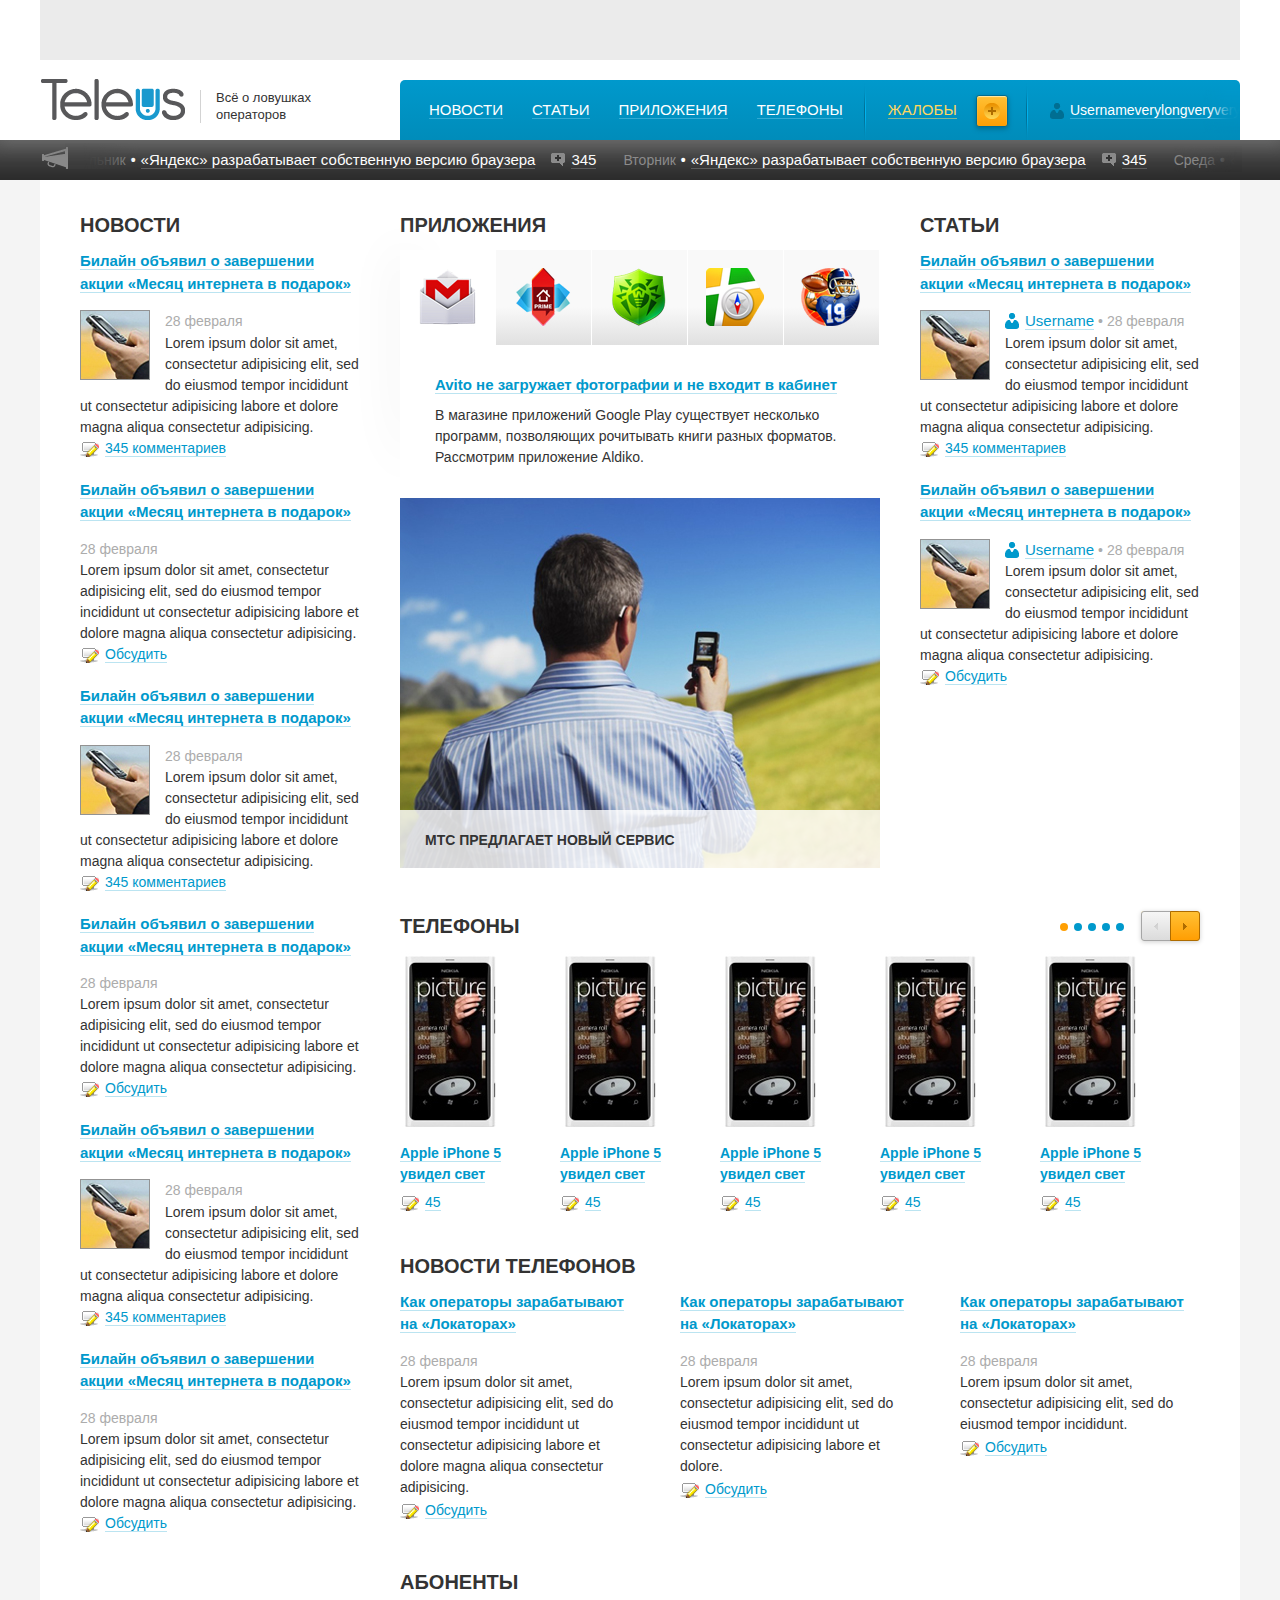
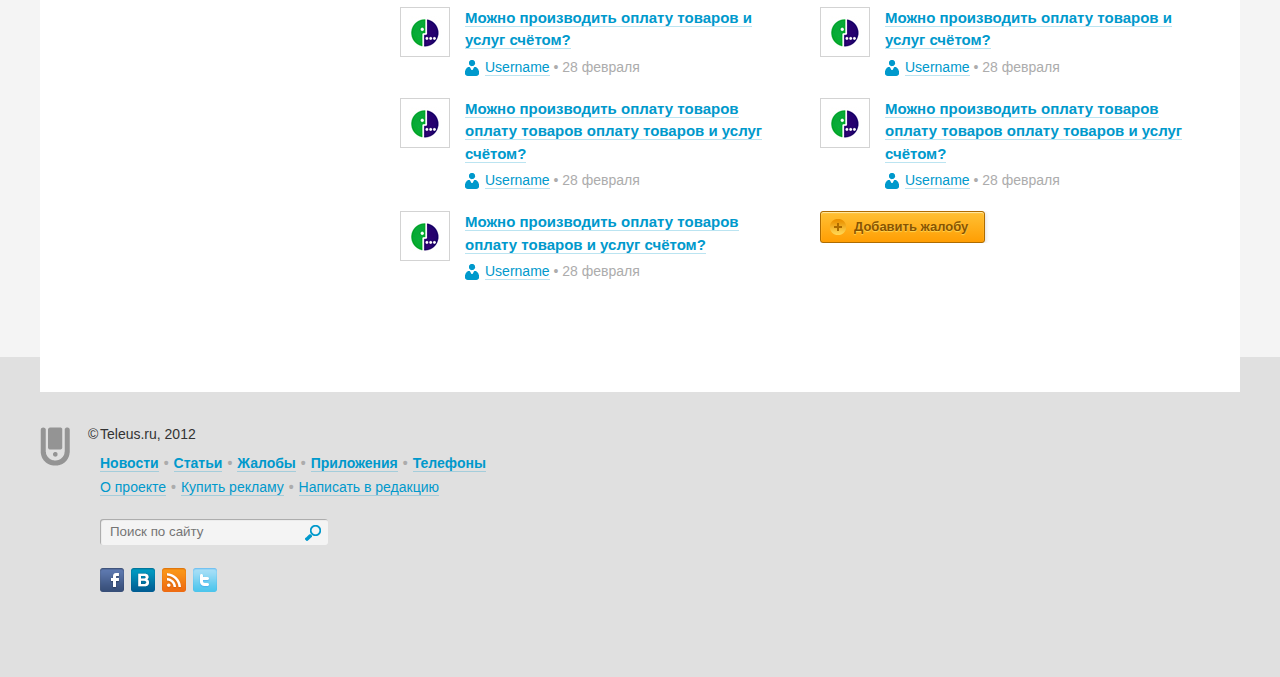
==== commit 34b40f42: "popups" ====
--- a/index.html
+++ b/index.html
@@ -44,12 +44,12 @@
 					<li><a href="#">Телефоны</a></li>	
 					<li class="nav__add">
 						<a href="#">Жалобы</a>
-						<a class="btn complaint" href="#"><i></i></a>
+						<a class="btn complaint-open" href="#"><i></i></a>
 						<em class="nav__divider-l"></em>
 						<em class="nav__divider-r"></em>
 					</li>
 					<li class="nav__user-log">
-						<a href="#"><i></i><i class="over"></i> Usernameverylongveryvery</a><em></em>
+						<a class="profile-open" href="#">Usernameverylongveryvery<i></i><i class="over"></i></a><em></em>
 					</li>			
 				</ul>
 			</nav>
@@ -479,7 +479,7 @@
 						</div>
 					</li>
 					<li>
-						<a href="#" class="btn complaint">Добавить жалобу<i></i></a>
+						<a href="#" class="btn complaint-open">Добавить жалобу<i></i></a>
 					</li>
 				</ul>
 			</div>
@@ -528,13 +528,12 @@
 <!-- END .footer -->
 <!-- BEGIN .popups -->
 <div class="popup-bg"></div>
-<div class="popup popup_complaint">
-	<div class="popup__title">
-		<b>Добавить жалобу</b>
-		<a class="close" href="#"></a>
-	</div>
+<!-- BEGIN .complaint -->
+<div class="popup complaint">
+	<a class="popup-close" href="#"></a>
+	<div class="popup__title">Добавить жалобу</div>
 	<form action="">
-		<ul class="popup__client">
+		<ul class="complaint__client">
 			<li>
 				<label for="mts">
 					<input id="mts" type="radio" name="operators">			
@@ -578,27 +577,81 @@
 				</label>
 			</li>
 		</ul>
-		<div class="popup__info">
-			<div class="popup__mobile">
+		<div class="complaint__info">
+			<div class="complaint__mobile">
 				<span>Модель вашего телефона</span>
 				<input class="txt-field" type="text">
 			</div>
-			<div class="popup__phone">
+			<div class="complaint__phone">
 				<span>Телефон для связи с вами</span>
 				<b>+7</b>
 				<input class="txt-field txt-field_1" type="text">
 				<input class="txt-field txt-field_2" type="text">
 			</div>		
 		</div>
-		<div class="popup__comm">
+		<div class="complaint__comm">
 			<span>Текст жалобы</span>
 			<textarea class="txt-field"></textarea>
 		</div>
-		<div class="popup__btn">
+		<div class="complaint__btn">
 			<input type="submit" class="btn" value="Отправить">
 		</div>
 	</form>
 </div>
+<!-- END .complaint -->
+<!-- BEGIN .profile -->
+<form class="popup profile">
+	<a class="popup-close" href="#"></a>
+	<div class="popup__title">Профиль</div>
+	<div class="pic-load-out">
+		<div class="pic-load">
+			<div class="pic-load-change">
+				<span>Аватар</span><i></i>
+			</div>
+			<img src="img/profile.jpg" alt="">
+			<div class="pic-load-title">сменить аватар</div>
+			<input type="file">
+		</div>
+		<div class="pic-load-info">
+			<span>Загрузите аватар</span>
+			<span>Максимум 80КБ,</span>
+			<span>100х100 пикселей</span>
+		</div>		
+	</div>
+	<input class="profile__param" type="text" value="Jack Daniel">
+	<input class="profile__param" type="text" value="jack_dan@mail.ru">
+	<div class="profile__city">
+		<span>Москва</span><i></i>
+		<select>
+			<option value="Киев">Киев</option>
+			<option value="Маями">Маями</option>
+			<option value="Сочи">Сочи</option>
+			<option value="Париж">Париж</option>
+		</select>
+	</div>
+	<div class="profile__pass">
+		<a href="#">Сненить пароль<i></i></a>
+		<div class="profile__pass-change">
+			<span>Текущий пароль</span>
+			<div class="field-eye">
+				<input class="txt-field field-eye__text" type="text" value="">
+				<input class="txt-field field-eye__pass" type="password" value="">
+				<i></i>
+			</div>
+			<span>Новый пароль</span>
+			<div class="field-eye">
+				<input class="txt-field field-eye__text" type="text" value="">
+				<input class="txt-field field-eye__pass" type="password" value="">
+				<i></i>
+			</div>
+		</div>
+	</div>
+	<div class="profile__btn">
+		<input class="btn btn-orange" type="button" value="Сохранить">
+		<input class="btn btn-blue" type="button" value="Выйти">
+	</div>
+</form>
+<!-- END .profile -->
 <!-- END .popups -->
 <!-- Twitter -->
 <script>!function(d,s,id){var js,fjs=d.getElementsByTagName(s)[0];if(!d.getElementById(id)){js=d.createElement(s);js.id=id;js.src="https://platform.twitter.com/widgets.js";fjs.parentNode.insertBefore(js,fjs);}}(document,"script","twitter-wjs");</script> 
--- a/css/screen.css
+++ b/css/screen.css
@@ -1,168 +1,168 @@
 /**/
 @-webkit-keyframes rotate {
-  /* line 28, /Users/akella/Desktop/git/teleus/scss/_base.scss */
+  /* line 28, ../scss/_base.scss */
   0% {
     -webkit-transform: rotate(-10deg);
   }
 
-  /* line 31, /Users/akella/Desktop/git/teleus/scss/_base.scss */
+  /* line 31, ../scss/_base.scss */
   10% {
     -webkit-transform: rotate(0deg);
   }
 
-  /* line 34, /Users/akella/Desktop/git/teleus/scss/_base.scss */
+  /* line 34, ../scss/_base.scss */
   20% {
     -webkit-transform: rotate(10deg);
   }
 
-  /* line 37, /Users/akella/Desktop/git/teleus/scss/_base.scss */
+  /* line 37, ../scss/_base.scss */
   30% {
     -webkit-transform: rotate(0deg);
   }
 
-  /* line 40, /Users/akella/Desktop/git/teleus/scss/_base.scss */
+  /* line 40, ../scss/_base.scss */
   40% {
     -webkit-transform: rotate(-10deg);
   }
 
-  /* line 43, /Users/akella/Desktop/git/teleus/scss/_base.scss */
+  /* line 43, ../scss/_base.scss */
   50% {
     -webkit-transform: rotate(0deg);
   }
 
-  /* line 46, /Users/akella/Desktop/git/teleus/scss/_base.scss */
+  /* line 46, ../scss/_base.scss */
   60% {
     -webkit-transform: rotate(10deg);
   }
 
-  /* line 49, /Users/akella/Desktop/git/teleus/scss/_base.scss */
+  /* line 49, ../scss/_base.scss */
   70% {
     -webkit-transform: rotate(0deg);
   }
 
-  /* line 52, /Users/akella/Desktop/git/teleus/scss/_base.scss */
+  /* line 52, ../scss/_base.scss */
   80% {
     -webkit-transform: rotate(-10deg);
   }
 
-  /* line 55, /Users/akella/Desktop/git/teleus/scss/_base.scss */
+  /* line 55, ../scss/_base.scss */
   100% {
     -webkit-transform: rotate(0deg);
   }
 }
 
 @-moz-keyframes rotate {
-  /* line 60, /Users/akella/Desktop/git/teleus/scss/_base.scss */
+  /* line 60, ../scss/_base.scss */
   0% {
     -moz-transform: rotate(-10deg);
   }
 
-  /* line 63, /Users/akella/Desktop/git/teleus/scss/_base.scss */
+  /* line 63, ../scss/_base.scss */
   10% {
     -moz-transform: rotate(0deg);
   }
 
-  /* line 66, /Users/akella/Desktop/git/teleus/scss/_base.scss */
+  /* line 66, ../scss/_base.scss */
   20% {
     -moz-transform: rotate(10deg);
   }
 
-  /* line 69, /Users/akella/Desktop/git/teleus/scss/_base.scss */
+  /* line 69, ../scss/_base.scss */
   30% {
     -moz-transform: rotate(0deg);
   }
 
-  /* line 72, /Users/akella/Desktop/git/teleus/scss/_base.scss */
+  /* line 72, ../scss/_base.scss */
   40% {
     -moz-transform: rotate(-10deg);
   }
 
-  /* line 75, /Users/akella/Desktop/git/teleus/scss/_base.scss */
+  /* line 75, ../scss/_base.scss */
   50% {
     -moz-transform: rotate(0deg);
   }
 
-  /* line 78, /Users/akella/Desktop/git/teleus/scss/_base.scss */
+  /* line 78, ../scss/_base.scss */
   60% {
     -moz-transform: rotate(10deg);
   }
 
-  /* line 81, /Users/akella/Desktop/git/teleus/scss/_base.scss */
+  /* line 81, ../scss/_base.scss */
   70% {
     -moz-transform: rotate(0deg);
   }
 
-  /* line 84, /Users/akella/Desktop/git/teleus/scss/_base.scss */
+  /* line 84, ../scss/_base.scss */
   80% {
     -moz-transform: rotate(-10deg);
   }
 
-  /* line 87, /Users/akella/Desktop/git/teleus/scss/_base.scss */
+  /* line 87, ../scss/_base.scss */
   100% {
     -moz-transform: rotate(0deg);
   }
 }
 
 @-o-keyframes rotate {
-  /* line 92, /Users/akella/Desktop/git/teleus/scss/_base.scss */
+  /* line 92, ../scss/_base.scss */
   0% {
     -o-transform: rotate(-10deg);
   }
 
-  /* line 95, /Users/akella/Desktop/git/teleus/scss/_base.scss */
+  /* line 95, ../scss/_base.scss */
   10% {
     -o-transform: rotate(0deg);
   }
 
-  /* line 98, /Users/akella/Desktop/git/teleus/scss/_base.scss */
+  /* line 98, ../scss/_base.scss */
   20% {
     -o-transform: rotate(10deg);
   }
 
-  /* line 101, /Users/akella/Desktop/git/teleus/scss/_base.scss */
+  /* line 101, ../scss/_base.scss */
   30% {
     -o-transform: rotate(0deg);
   }
 
-  /* line 104, /Users/akella/Desktop/git/teleus/scss/_base.scss */
+  /* line 104, ../scss/_base.scss */
   40% {
     -o-transform: rotate(-10deg);
   }
 
-  /* line 107, /Users/akella/Desktop/git/teleus/scss/_base.scss */
+  /* line 107, ../scss/_base.scss */
   50% {
     -o-transform: rotate(0deg);
   }
 
-  /* line 110, /Users/akella/Desktop/git/teleus/scss/_base.scss */
+  /* line 110, ../scss/_base.scss */
   60% {
     -o-transform: rotate(10deg);
   }
 
-  /* line 113, /Users/akella/Desktop/git/teleus/scss/_base.scss */
+  /* line 113, ../scss/_base.scss */
   70% {
     -o-transform: rotate(0deg);
   }
 
-  /* line 116, /Users/akella/Desktop/git/teleus/scss/_base.scss */
+  /* line 116, ../scss/_base.scss */
   80% {
     -o-transform: rotate(-10deg);
   }
 
-  /* line 119, /Users/akella/Desktop/git/teleus/scss/_base.scss */
+  /* line 119, ../scss/_base.scss */
   100% {
     -o-transform: rotate(0deg);
   }
 }
 
 /*resets*/
-/* line 4, /Users/akella/Desktop/git/teleus/scss/common.scss */
+/* line 4, ../scss/common.scss */
 * {
   margin: 0;
   padding: 0;
 }
 
-/* line 5, /Users/akella/Desktop/git/teleus/scss/common.scss */
+/* line 5, ../scss/common.scss */
 body {
   background: #f4f4f4;
   color: #333;
@@ -172,43 +172,43 @@
   line-height: 1;
 }
 
-/* line 15, /Users/akella/Desktop/git/teleus/scss/common.scss */
+/* line 15, ../scss/common.scss */
 a img, fieldset {
   border: none;
 }
 
-/* line 18, /Users/akella/Desktop/git/teleus/scss/common.scss */
+/* line 18, ../scss/common.scss */
 a {
   font-size: 15px;
   color: #0099cc;
   text-decoration: none;
 }
 
-/* line 23, /Users/akella/Desktop/git/teleus/scss/common.scss */
+/* line 23, ../scss/common.scss */
 li {
   list-style: none;
 }
 
-/* line 26, /Users/akella/Desktop/git/teleus/scss/common.scss */
+/* line 26, ../scss/common.scss */
 input, textarea, button {
   border: none;
   outline: none;
 }
 
-/* line 30, /Users/akella/Desktop/git/teleus/scss/common.scss */
+/* line 30, ../scss/common.scss */
 .h2 {
   padding: 35px 0 15px 0;
   font-size: 20px;
   text-transform: uppercase;
 }
 
-/* line 35, /Users/akella/Desktop/git/teleus/scss/common.scss */
+/* line 35, ../scss/common.scss */
 .h3 {
   padding-bottom: 15px;
   font-size: 16px;
 }
 
-/* line 39, /Users/akella/Desktop/git/teleus/scss/common.scss */
+/* line 39, ../scss/common.scss */
 .clr {
   clear: both;
   height: 1px;
@@ -216,14 +216,14 @@
   line-height: 1px;
 }
 
-/* line 45, /Users/akella/Desktop/git/teleus/scss/common.scss */
+/* line 45, ../scss/common.scss */
 .container {
   width: 1200px;
   margin: 0 auto;
 }
 
 /*top*/
-/* line 50, /Users/akella/Desktop/git/teleus/scss/common.scss */
+/* line 50, ../scss/common.scss */
 .header-out {
   position: relative;
   width: 100%;
@@ -235,19 +235,19 @@
   z-index: 300;
 }
 
-/* line 58, /Users/akella/Desktop/git/teleus/scss/common.scss */
+/* line 58, ../scss/common.scss */
 .header-out_fixed {
   position: fixed;
   top: -60px;
 }
 
-/* line 62, /Users/akella/Desktop/git/teleus/scss/common.scss */
+/* line 62, ../scss/common.scss */
 .header-banner {
   height: 60px;
   background-color: #ebebeb;
 }
 
-/* line 66, /Users/akella/Desktop/git/teleus/scss/common.scss */
+/* line 66, ../scss/common.scss */
 .header {
   position: relative;
   top: 0;
@@ -259,15 +259,15 @@
   z-index: 100;
 }
 
-/* line 76, /Users/akella/Desktop/git/teleus/scss/common.scss */
+/* line 76, ../scss/common.scss */
 .logo {
   float: left;
   margin: -1px 15px 0 0;
-  background: url('../img/icons-s4a3da26ac2.png') 0 -111px no-repeat;
+  background: url('../img/icons-s6b7c889f43.png') 0 -139px no-repeat;
   width: 145px;
   height: 42px;
 }
-/* line 80, /Users/akella/Desktop/git/teleus/scss/common.scss */
+/* line 80, ../scss/common.scss */
 .logo a {
   position: relative;
   display: block;
@@ -275,24 +275,24 @@
   height: 42px;
   text-indent: -20000px;
 }
-/* line 86, /Users/akella/Desktop/git/teleus/scss/common.scss */
+/* line 86, ../scss/common.scss */
 .logo a:hover i {
   -moz-animatiom: rotate 0.2s cubic-bezier(0.785, 0.135, 0.15, 0.86) 0s 1 normal both;
   -webkit-animation: rotate 0.2s cubic-bezier(0.785, 0.135, 0.15, 0.86) 0s 1 normal both;
   -o-animation: rotate 0.2s cubic-bezier(0.785, 0.135, 0.15, 0.86) 0s 1 normal both;
   animation: rotate 0.2s cubic-bezier(0.785, 0.135, 0.15, 0.86) 0s 1 normal both;
 }
-/* line 90, /Users/akella/Desktop/git/teleus/scss/common.scss */
+/* line 90, ../scss/common.scss */
 .logo i {
   position: absolute;
   top: 9px;
   left: 95px;
-  background: url('../img/icons-s4a3da26ac2.png') 0 -512px no-repeat;
+  background: url('../img/icons-s6b7c889f43.png') 0 -578px no-repeat;
   width: 25px;
   height: 32px;
 }
 
-/* line 97, /Users/akella/Desktop/git/teleus/scss/common.scss */
+/* line 97, ../scss/common.scss */
 .logo-txt {
   float: left;
   width: 120px;
@@ -304,7 +304,7 @@
   font-size: 13px;
 }
 
-/* line 107, /Users/akella/Desktop/git/teleus/scss/common.scss */
+/* line 107, ../scss/common.scss */
 .nav {
   float: right;
   width: 840px;
@@ -320,21 +320,20 @@
   background-image: -webkit-linear-gradient(#0099cc, #008cba);
   background-image: -moz-linear-gradient(#0099cc, #008cba);
   background-image: -o-linear-gradient(#0099cc, #008cba);
-  background-image: -ms-linear-gradient(#0099cc, #008cba);
   background-image: linear-gradient(#0099cc, #008cba);
 }
-/* line 113, /Users/akella/Desktop/git/teleus/scss/common.scss */
+/* line 113, ../scss/common.scss */
 .nav ul {
   overflow: hidden;
 }
-/* line 116, /Users/akella/Desktop/git/teleus/scss/common.scss */
+/* line 116, ../scss/common.scss */
 .nav li {
   float: left;
   padding-left: 29px;
   height: 60px;
   line-height: 60px;
 }
-/* line 121, /Users/akella/Desktop/git/teleus/scss/common.scss */
+/* line 121, ../scss/common.scss */
 .nav li a {
   border-bottom: 1px solid #32abd4;
   text-transform: uppercase;
@@ -346,22 +345,22 @@
   -ms-transition: border-color 0.5s linear;
   transition: border-color 0.5s linear;
 }
-/* line 127, /Users/akella/Desktop/git/teleus/scss/common.scss */
+/* line 127, ../scss/common.scss */
 .nav li a:hover {
   border-bottom: 1px solid #fff;
 }
-/* line 131, /Users/akella/Desktop/git/teleus/scss/common.scss */
+/* line 131, ../scss/common.scss */
 .nav li .active, .nav li .active:hover {
   border: none;
   color: #FFD75E;
 }
-/* line 136, /Users/akella/Desktop/git/teleus/scss/common.scss */
+/* line 136, ../scss/common.scss */
 .nav .nav__add {
   position: relative;
   width: 140px;
   padding-left: 45px;
 }
-/* line 140, /Users/akella/Desktop/git/teleus/scss/common.scss */
+/* line 140, ../scss/common.scss */
 .nav .nav__add .btn {
   position: absolute;
   top: 15px;
@@ -378,18 +377,18 @@
   -ms-transition: background-color 0.5s linear;
   transition: background-color 0.5s linear;
 }
-/* line 149, /Users/akella/Desktop/git/teleus/scss/common.scss */
+/* line 149, ../scss/common.scss */
 .nav .nav__add .btn i {
   left: 7px;
 }
-/* line 152, /Users/akella/Desktop/git/teleus/scss/common.scss */
+/* line 152, ../scss/common.scss */
 .nav .nav__add .btn:hover {
   border: 1px solid #006c90;
   -webkit-box-shadow: #006c90 0px 2px 5px;
   -moz-box-shadow: #006c90 0px 2px 5px;
   box-shadow: #006c90 0px 2px 5px;
 }
-/* line 156, /Users/akella/Desktop/git/teleus/scss/common.scss */
+/* line 156, ../scss/common.scss */
 .nav .nav__add .btn:active {
   -webkit-box-shadow: none;
   -moz-box-shadow: none;
@@ -401,59 +400,62 @@
   background-image: -webkit-linear-gradient(#ff9e03, #ffd856);
   background-image: -moz-linear-gradient(#ff9e03, #ffd856);
   background-image: -o-linear-gradient(#ff9e03, #ffd856);
-  background-image: -ms-linear-gradient(#ff9e03, #ffd856);
   background-image: linear-gradient(#ff9e03, #ffd856);
 }
-/* line 162, /Users/akella/Desktop/git/teleus/scss/common.scss */
+/* line 162, ../scss/common.scss */
 .nav .nav__add a {
   color: #ffd75e;
   border-bottom: 1px solid #88b88f;
 }
-/* line 165, /Users/akella/Desktop/git/teleus/scss/common.scss */
+/* line 165, ../scss/common.scss */
 .nav .nav__add a:hover {
   border-bottom: 1px solid #ffd75f;
 }
-/* line 169, /Users/akella/Desktop/git/teleus/scss/common.scss */
+/* line 169, ../scss/common.scss */
 .nav .nav__add em {
   position: absolute;
   top: 0;
-  background: url('../img/icons-s4a3da26ac2.png') 0 -814px no-repeat;
+  background: url('../img/icons-s6b7c889f43.png') 0 -922px no-repeat;
   width: 2px;
   height: 60px;
 }
-/* line 175, /Users/akella/Desktop/git/teleus/scss/common.scss */
+/* line 175, ../scss/common.scss */
 .nav .nav__divider-l {
   left: 21px;
 }
-/* line 178, /Users/akella/Desktop/git/teleus/scss/common.scss */
+/* line 178, ../scss/common.scss */
 .nav .nav__divider-r {
   right: 0;
 }
-/* line 181, /Users/akella/Desktop/git/teleus/scss/common.scss */
+/* line 181, ../scss/common.scss */
 .nav .nav__user-log {
   position: relative;
   float: right;
   width: 170px;
   padding-left: 0px;
 }
-/* line 186, /Users/akella/Desktop/git/teleus/scss/common.scss */
+/* line 186, ../scss/common.scss */
 .nav .nav__user-log a {
   font-size: 14px;
   text-transform: none;
 }
-/* line 190, /Users/akella/Desktop/git/teleus/scss/common.scss */
+/* line 190, ../scss/common.scss */
+.nav .nav__user-log a:hover i.over {
+  opacity: 1;
+}
+/* line 195, ../scss/common.scss */
 .nav .nav__user-log i {
   position: absolute;
   top: 23px;
   left: -20px;
-  background: url('../img/icons-s4a3da26ac2.png') 0 -737px no-repeat;
+  background: url('../img/icons-s6b7c889f43.png') 0 -824px no-repeat;
   width: 14px;
   height: 16px;
 }
-/* line 196, /Users/akella/Desktop/git/teleus/scss/common.scss */
+/* line 201, ../scss/common.scss */
 .nav .nav__user-log i.over {
   opacity: 0;
-  background: url('../img/icons-s4a3da26ac2.png') 0 -1005px no-repeat;
+  background: url('../img/icons-s6b7c889f43.png') 0 -845px no-repeat;
   width: 14px;
   height: 16px;
   -moz-transition: all 0.5s linear;
@@ -462,26 +464,22 @@
   -ms-transition: all 0.5s linear;
   transition: all 0.5s linear;
 }
-/* line 201, /Users/akella/Desktop/git/teleus/scss/common.scss */
+/* line 206, ../scss/common.scss */
 .nav .nav__user-log em {
   position: absolute;
   top: 10px;
   right: 0;
-  background: url('../img/icons-s4a3da26ac2.png') 0 -218px no-repeat;
+  background: url('../img/icons-s6b7c889f43.png') 0 -246px no-repeat;
   width: 37px;
   height: 43px;
 }
-/* line 208, /Users/akella/Desktop/git/teleus/scss/common.scss */
-.nav .nav__user-log:hover i.over {
-  opacity: 1;
-}
-/* line 213, /Users/akella/Desktop/git/teleus/scss/common.scss */
+/* line 213, ../scss/common.scss */
 .nav .nav__user-no-log {
   float: right;
   width: 193px;
   padding: 0px;
 }
-/* line 217, /Users/akella/Desktop/git/teleus/scss/common.scss */
+/* line 217, ../scss/common.scss */
 .nav .nav__user-no-log .btn {
   width: 160px;
   padding-left: 15px;
@@ -494,7 +492,6 @@
   background-image: -webkit-linear-gradient(rgba(36, 174, 220, 0.6), rgba(1, 136, 182, 0.8));
   background-image: -moz-linear-gradient(rgba(36, 174, 220, 0.6), rgba(1, 136, 182, 0.8));
   background-image: -o-linear-gradient(rgba(36, 174, 220, 0.6), rgba(1, 136, 182, 0.8));
-  background-image: -ms-linear-gradient(rgba(36, 174, 220, 0.6), rgba(1, 136, 182, 0.8));
   background-image: linear-gradient(rgba(36, 174, 220, 0.6), rgba(1, 136, 182, 0.8));
   -webkit-box-shadow: #92d7ee 0px 1px 1px inset, #006c90 0px 2px 5px;
   -moz-box-shadow: #92d7ee 0px 1px 1px inset, #006c90 0px 2px 5px;
@@ -509,11 +506,11 @@
   -ms-transition: background-color 0.5s linear;
   transition: background-color 0.5s linear;
 }
-/* line 230, /Users/akella/Desktop/git/teleus/scss/common.scss */
+/* line 230, ../scss/common.scss */
 .nav .nav__user-no-log .btn:hover {
   background-color: #92d7ee;
 }
-/* line 233, /Users/akella/Desktop/git/teleus/scss/common.scss */
+/* line 233, ../scss/common.scss */
 .nav .nav__user-no-log .btn:active {
   -webkit-box-shadow: none;
   -moz-box-shadow: none;
@@ -525,43 +522,42 @@
   background-image: -webkit-linear-gradient(#0188b6, #24aedc);
   background-image: -moz-linear-gradient(#0188b6, #24aedc);
   background-image: -o-linear-gradient(#0188b6, #24aedc);
-  background-image: -ms-linear-gradient(#0188b6, #24aedc);
   background-image: linear-gradient(#0188b6, #24aedc);
 }
-/* line 239, /Users/akella/Desktop/git/teleus/scss/common.scss */
+/* line 239, ../scss/common.scss */
 .nav .nav__user-no-log i {
   position: absolute;
   top: 7px;
 }
-/* line 243, /Users/akella/Desktop/git/teleus/scss/common.scss */
+/* line 243, ../scss/common.scss */
 .nav .nav__user-no-log .nav__social_fb {
   left: 127px;
-  background: url('../img/icons-s4a3da26ac2.png') 0 -425px no-repeat;
+  background: url('../img/icons-s6b7c889f43.png') 0 -453px no-repeat;
   width: 16px;
   height: 16px;
 }
-/* line 247, /Users/akella/Desktop/git/teleus/scss/common.scss */
+/* line 247, ../scss/common.scss */
 .nav .nav__user-no-log .nav__social_vk {
   left: 147px;
-  background: url('../img/icons-s4a3da26ac2.png') 0 -404px no-repeat;
+  background: url('../img/icons-s6b7c889f43.png') 0 -432px no-repeat;
   width: 16px;
   height: 16px;
 }
 
 /*tape*/
-/* line 257, /Users/akella/Desktop/git/teleus/scss/common.scss */
+/* line 257, ../scss/common.scss */
 .tape {
   background: url(../img/tape-bg.jpg);
   color: #fff;
   overflow: hidden;
 }
-/* line 261, /Users/akella/Desktop/git/teleus/scss/common.scss */
+/* line 261, ../scss/common.scss */
 .tape .container {
   position: relative;
   height: 40px;
   line-height: 40px;
 }
-/* line 266, /Users/akella/Desktop/git/teleus/scss/common.scss */
+/* line 266, ../scss/common.scss */
 .tape .tape__container {
   position: relative;
   width: 1150px;
@@ -569,7 +565,7 @@
   margin-left: 50px;
   overflow: hidden;
 }
-/* line 272, /Users/akella/Desktop/git/teleus/scss/common.scss */
+/* line 272, ../scss/common.scss */
 .tape .tape__container ul {
   position: absolute;
   top: 0;
@@ -577,16 +573,16 @@
   width: 20000px;
   z-index: 10;
 }
-/* line 279, /Users/akella/Desktop/git/teleus/scss/common.scss */
+/* line 279, ../scss/common.scss */
 .tape .tape__container li {
   float: left;
   margin-right: 27px;
 }
-/* line 283, /Users/akella/Desktop/git/teleus/scss/common.scss */
+/* line 283, ../scss/common.scss */
 .tape .tape__container span {
   color: #8c8c8c;
 }
-/* line 286, /Users/akella/Desktop/git/teleus/scss/common.scss */
+/* line 286, ../scss/common.scss */
 .tape .tape__container a {
   border-bottom: 1px solid #5b5b5b;
   color: #fff;
@@ -596,67 +592,67 @@
   -ms-transition: border-color 0.5s linear;
   transition: border-color 0.5s linear;
 }
-/* line 290, /Users/akella/Desktop/git/teleus/scss/common.scss */
+/* line 290, ../scss/common.scss */
 .tape .tape__container a:hover {
   border-bottom: 1px solid #fff;
 }
-/* line 294, /Users/akella/Desktop/git/teleus/scss/common.scss */
+/* line 294, ../scss/common.scss */
 .tape .tape__container b {
   margin: 0 5px;
 }
 
-/* line 299, /Users/akella/Desktop/git/teleus/scss/common.scss */
+/* line 299, ../scss/common.scss */
 .tape__comm {
   position: relative;
   margin-left: 36px;
 }
-/* line 302, /Users/akella/Desktop/git/teleus/scss/common.scss */
+/* line 302, ../scss/common.scss */
 .tape__comm i {
   position: absolute;
   top: 2px;
   left: -20px;
-  background: url('../img/icons-s4a3da26ac2.png') 0 -963px no-repeat;
+  background: url('../img/icons-s6b7c889f43.png') 0 -1106px no-repeat;
   width: 14px;
   height: 13px;
 }
 
-/* line 309, /Users/akella/Desktop/git/teleus/scss/common.scss */
+/* line 309, ../scss/common.scss */
 .tape__fife {
   position: absolute;
   top: 7px;
   left: 2px;
-  background: url('../img/icons-s4a3da26ac2.png') 0 -549px no-repeat;
+  background: url('../img/icons-s6b7c889f43.png') 0 -615px no-repeat;
   width: 26px;
   height: 22px;
   z-index: 30;
 }
 
-/* line 316, /Users/akella/Desktop/git/teleus/scss/common.scss */
+/* line 316, ../scss/common.scss */
 .tape__shadow {
   position: absolute;
   z-index: 20;
 }
 
-/* line 320, /Users/akella/Desktop/git/teleus/scss/common.scss */
+/* line 320, ../scss/common.scss */
 .tape__shadow-l {
   top: 3px;
   left: 25px;
-  background: url('../img/icons-s4a3da26ac2.png') 0 -266px no-repeat;
+  background: url('../img/icons-s6b7c889f43.png') 0 -294px no-repeat;
   width: 75px;
   height: 26px;
 }
 
-/* line 325, /Users/akella/Desktop/git/teleus/scss/common.scss */
+/* line 325, ../scss/common.scss */
 .tape__shadow-r {
   top: 6px;
   right: -2px;
-  background: url('../img/icons-s4a3da26ac2.png') 0 -158px no-repeat;
+  background: url('../img/icons-s6b7c889f43.png') 0 -186px no-repeat;
   width: 75px;
   height: 26px;
 }
 
 /*footer*/
-/* line 331, /Users/akella/Desktop/git/teleus/scss/common.scss */
+/* line 331, ../scss/common.scss */
 .footer {
   position: relative;
   margin-top: -35px;
@@ -666,13 +662,13 @@
   z-index: 10;
 }
 
-/* line 339, /Users/akella/Desktop/git/teleus/scss/common.scss */
+/* line 339, ../scss/common.scss */
 .footer__info {
   position: relative;
   float: left;
   padding-left: 60px;
 }
-/* line 343, /Users/akella/Desktop/git/teleus/scss/common.scss */
+/* line 343, ../scss/common.scss */
 .footer__info form {
   position: relative;
   width: 228px;
@@ -680,20 +676,20 @@
   margin-top: 15px;
 }
 
-/* line 350, /Users/akella/Desktop/git/teleus/scss/common.scss */
+/* line 350, ../scss/common.scss */
 .footer__nav {
   overflow: hidden;
 }
-/* line 352, /Users/akella/Desktop/git/teleus/scss/common.scss */
+/* line 352, ../scss/common.scss */
 .footer__nav ul {
   overflow: hidden;
 }
-/* line 355, /Users/akella/Desktop/git/teleus/scss/common.scss */
+/* line 355, ../scss/common.scss */
 .footer__nav li {
   float: left;
   padding-bottom: 10px;
 }
-/* line 358, /Users/akella/Desktop/git/teleus/scss/common.scss */
+/* line 358, ../scss/common.scss */
 .footer__nav li a {
   border-bottom: 1px solid #a4cddb;
   font-size: 14px;
@@ -703,45 +699,45 @@
   -ms-transition: border-color 0.5s linear;
   transition: border-color 0.5s linear;
 }
-/* line 362, /Users/akella/Desktop/git/teleus/scss/common.scss */
+/* line 362, ../scss/common.scss */
 .footer__nav li a:hover {
   border-bottom: 1px solid #09c;
 }
-/* line 366, /Users/akella/Desktop/git/teleus/scss/common.scss */
+/* line 366, ../scss/common.scss */
 .footer__nav li span {
   margin: 0 5px;
   color: #acacac;
   font-weight: bold;
 }
 
-/* line 373, /Users/akella/Desktop/git/teleus/scss/common.scss */
+/* line 373, ../scss/common.scss */
 .footer__logo {
   position: absolute;
   top: 0;
   left: 0;
-  background: url('../img/icons-s4a3da26ac2.png') 0 -446px no-repeat;
+  background: url('../img/icons-s6b7c889f43.png') 0 -474px no-repeat;
   width: 30px;
   height: 39px;
 }
 
-/* line 379, /Users/akella/Desktop/git/teleus/scss/common.scss */
+/* line 379, ../scss/common.scss */
 .copyright {
   position: relative;
   margin-bottom: 15px;
 }
-/* line 382, /Users/akella/Desktop/git/teleus/scss/common.scss */
+/* line 382, ../scss/common.scss */
 .copyright span {
   position: absolute;
   top: 0;
   left: -12px;
 }
 
-/* line 388, /Users/akella/Desktop/git/teleus/scss/common.scss */
+/* line 388, ../scss/common.scss */
 .footer__nav_b {
   font-weight: bold;
 }
 
-/* line 391, /Users/akella/Desktop/git/teleus/scss/common.scss */
+/* line 391, ../scss/common.scss */
 .footer__search-txt {
   width: 188px;
   height: 26px;
@@ -758,81 +754,81 @@
   background: #f4f4f4;
 }
 
-/* line 400, /Users/akella/Desktop/git/teleus/scss/common.scss */
+/* line 400, ../scss/common.scss */
 .footer__search-btn {
   position: absolute;
   top: 6px;
   right: 7px;
-  background: url('../img/icons-s4a3da26ac2.png') 0 -646px no-repeat;
+  background: url('../img/icons-s6b7c889f43.png') 0 -733px no-repeat;
   width: 16px;
   height: 16px;
   cursor: pointer;
 }
 
-/* line 407, /Users/akella/Desktop/git/teleus/scss/common.scss */
+/* line 407, ../scss/common.scss */
 .facebook {
   float: right;
   background: #fff;
 }
 
-/* line 411, /Users/akella/Desktop/git/teleus/scss/common.scss */
+/* line 411, ../scss/common.scss */
 .vkontakte {
   float: right;
   margin-right: 35px;
 }
 
-/* line 415, /Users/akella/Desktop/git/teleus/scss/common.scss */
+/* line 415, ../scss/common.scss */
 .social {
   overflow: hidden;
   margin-top: 23px;
 }
-/* line 418, /Users/akella/Desktop/git/teleus/scss/common.scss */
+/* line 418, ../scss/common.scss */
 .social li {
   float: left;
   margin-right: 7px;
 }
-/* line 421, /Users/akella/Desktop/git/teleus/scss/common.scss */
+/* line 421, ../scss/common.scss */
 .social li a {
   display: block;
   width: 24px;
   height: 24px;
 }
 
-/* line 428, /Users/akella/Desktop/git/teleus/scss/common.scss */
+/* line 428, ../scss/common.scss */
 .social__fb {
-  background: url('../img/icons-s4a3da26ac2.png') 0 -355px no-repeat;
+  background: url('../img/icons-s6b7c889f43.png') 0 -383px no-repeat;
   width: 24px;
   height: 24px;
 }
 
-/* line 429, /Users/akella/Desktop/git/teleus/scss/common.scss */
+/* line 429, ../scss/common.scss */
 .social__vk {
-  background: url('../img/icons-s4a3da26ac2.png') 0 -297px no-repeat;
+  background: url('../img/icons-s6b7c889f43.png') 0 -325px no-repeat;
   width: 24px;
   height: 24px;
 }
 
-/* line 430, /Users/akella/Desktop/git/teleus/scss/common.scss */
+/* line 430, ../scss/common.scss */
 .social__rss {
-  background: url('../img/icons-s4a3da26ac2.png') 0 -189px no-repeat;
+  background: url('../img/icons-s6b7c889f43.png') 0 -217px no-repeat;
   width: 24px;
   height: 24px;
 }
 
-/* line 431, /Users/akella/Desktop/git/teleus/scss/common.scss */
+/* line 431, ../scss/common.scss */
 .social__tw {
-  background: url('../img/icons-s4a3da26ac2.png') 0 -326px no-repeat;
+  background: url('../img/icons-s6b7c889f43.png') 0 -354px no-repeat;
   width: 24px;
   height: 24px;
 }
 
 /*block*/
-/* line 433, /Users/akella/Desktop/git/teleus/scss/common.scss */
+/* line 433, ../scss/common.scss */
 .block {
   margin-bottom: 20px;
 }
 
-/* line 436, /Users/akella/Desktop/git/teleus/scss/common.scss */
+/* line 436, ../scss/common.scss */
 .block_title {
   font-weight: bold;
   border-bottom: 1px solid #bbe4f1;
@@ -843,28 +839,28 @@
   -ms-transition: border-color 0.5s linear;
   transition: border-color 0.5s linear;
 }
-/* line 441, /Users/akella/Desktop/git/teleus/scss/common.scss */
+/* line 441, ../scss/common.scss */
 .block_title:hover {
   border-bottom: 1px solid #0099cc;
 }
 
-/* line 445, /Users/akella/Desktop/git/teleus/scss/common.scss */
+/* line 445, ../scss/common.scss */
 .block__desc {
   margin: 15px 0 5px 0;
   line-height: 1.5;
   overflow: hidden;
 }
-/* line 449, /Users/akella/Desktop/git/teleus/scss/common.scss */
+/* line 449, ../scss/common.scss */
 .block__desc img {
   float: left;
   margin-right: 15px;
   border: 1px solid #939393;
 }
-/* line 454, /Users/akella/Desktop/git/teleus/scss/common.scss */
+/* line 454, ../scss/common.scss */
 .block__desc span {
   color: #acacac;
 }
-/* line 456, /Users/akella/Desktop/git/teleus/scss/common.scss */
+/* line 456, ../scss/common.scss */
 .block__desc span a {
   border-bottom: 1px solid #bbe4f1;
   -moz-transition: border-color 0.5s linear;
@@ -873,12 +869,12 @@
   -ms-transition: border-color 0.5s linear;
   transition: border-color 0.5s linear;
 }
-/* line 459, /Users/akella/Desktop/git/teleus/scss/common.scss */
+/* line 459, ../scss/common.scss */
 .block__desc span a:hover {
   border-bottom: 1px solid #09c;
 }
 
-/* line 465, /Users/akella/Desktop/git/teleus/scss/common.scss */
+/* line 465, ../scss/common.scss */
 .comm {
   position: relative;
   margin-left: 25px;
@@ -890,37 +886,37 @@
   -ms-transition: border-color 0.5s linear;
   transition: border-color 0.5s linear;
 }
-/* line 471, /Users/akella/Desktop/git/teleus/scss/common.scss */
+/* line 471, ../scss/common.scss */
 .comm i {
   position: absolute;
   top: 2px;
   left: -25px;
-  background: url('../img/icons-s4a3da26ac2.png') 0 -384px no-repeat;
+  background: url('../img/icons-s6b7c889f43.png') 0 -412px no-repeat;
   width: 19px;
   height: 15px;
 }
-/* line 477, /Users/akella/Desktop/git/teleus/scss/common.scss */
+/* line 477, ../scss/common.scss */
 .comm:hover {
   border-bottom: 1px solid #09c;
 }
 
-/* line 481, /Users/akella/Desktop/git/teleus/scss/common.scss */
+/* line 481, ../scss/common.scss */
 .comm_answer {
   margin-left: 40px;
 }
-/* line 483, /Users/akella/Desktop/git/teleus/scss/common.scss */
+/* line 483, ../scss/common.scss */
 .comm_answer i {
-  background: url('../img/icons-s4a3da26ac2.png') 0 -604px no-repeat;
+  background: url('../img/icons-s6b7c889f43.png') 0 -691px no-repeat;
   width: 16px;
   height: 16px;
 }
 
 /*block-img*/
-/* line 488, /Users/akella/Desktop/git/teleus/scss/common.scss */
+/* line 488, ../scss/common.scss */
 .block-img {
   position: relative;
 }
-/* line 490, /Users/akella/Desktop/git/teleus/scss/common.scss */
+/* line 490, ../scss/common.scss */
 .block-img a {
   position: absolute;
   left: 0;
@@ -937,12 +933,12 @@
 }
 
 /*tabs*/
-/* line 506, /Users/akella/Desktop/git/teleus/scss/common.scss */
+/* line 506, ../scss/common.scss */
 .tabs {
   position: relative;
 }
 
-/* line 509, /Users/akella/Desktop/git/teleus/scss/common.scss */
+/* line 509, ../scss/common.scss */
 .tabs__shadow {
   position: absolute;
   height: 220px;
@@ -960,22 +956,22 @@
   z-index: 5;
 }
 
-/* line 519, /Users/akella/Desktop/git/teleus/scss/common.scss */
+/* line 519, ../scss/common.scss */
 .tabs__link {
   position: relative;
   overflow: hidden;
   z-index: 10;
 }
-/* line 523, /Users/akella/Desktop/git/teleus/scss/common.scss */
+/* line 523, ../scss/common.scss */
 .tabs__link li {
   float: left;
   border-right: 1px solid #fff;
 }
-/* line 526, /Users/akella/Desktop/git/teleus/scss/common.scss */
+/* line 526, ../scss/common.scss */
 .tabs__link li:last-child {
   border: none;
 }
-/* line 530, /Users/akella/Desktop/git/teleus/scss/common.scss */
+/* line 530, ../scss/common.scss */
 .tabs__link a {
   position: relative;
   display: block;
@@ -989,28 +985,27 @@
   background-image: -webkit-linear-gradient(#f9f9f9 60%, #e0e0e0);
   background-image: -moz-linear-gradient(#f9f9f9 60%, #e0e0e0);
   background-image: -o-linear-gradient(#f9f9f9 60%, #e0e0e0);
-  background-image: -ms-linear-gradient(#f9f9f9 60%, #e0e0e0);
   background-image: linear-gradient(#f9f9f9 60%, #e0e0e0);
 }
-/* line 539, /Users/akella/Desktop/git/teleus/scss/common.scss */
+/* line 539, ../scss/common.scss */
 .tabs__link .active {
   background: #fff;
 }
-/* line 542, /Users/akella/Desktop/git/teleus/scss/common.scss */
+/* line 542, ../scss/common.scss */
 .tabs__link img {
   position: absolute;
   top: 17px;
   left: 17px;
 }
 
-/* line 548, /Users/akella/Desktop/git/teleus/scss/common.scss */
+/* line 548, ../scss/common.scss */
 .tabs__content {
   position: relative;
   padding: 30px 35px;
   background: #fff;
   z-index: 10;
 }
-/* line 553, /Users/akella/Desktop/git/teleus/scss/common.scss */
+/* line 553, ../scss/common.scss */
 .tabs__content a {
   line-height: 1.3;
   font-weight: bold;
@@ -1021,11 +1016,11 @@
   -ms-transition: border-color 0.5s linear;
   transition: border-color 0.5s linear;
 }
-/* line 558, /Users/akella/Desktop/git/teleus/scss/common.scss */
+/* line 558, ../scss/common.scss */
 .tabs__content a:hover {
   border-bottom: 1px solid #09c;
 }
-/* line 562, /Users/akella/Desktop/git/teleus/scss/common.scss */
+/* line 562, ../scss/common.scss */
 .tabs__content .btn {
   -moz-transition: background-color 0.5s linear;
   -webkit-transition: background-color 0.5s linear;
@@ -1033,24 +1028,23 @@
   -ms-transition: background-color 0.5s linear;
   transition: background-color 0.5s linear;
 }
-/* line 564, /Users/akella/Desktop/git/teleus/scss/common.scss */
+/* line 564, ../scss/common.scss */
 .tabs__content .btn:hover {
   border: 1px solid #ae6c00;
 }
-/* line 568, /Users/akella/Desktop/git/teleus/scss/common.scss */
+/* line 568, ../scss/common.scss */
 .tabs__content p {
   margin-top: 10px;
   line-height: 1.5;
 }
 
 /*general*/
-/* line 574, /Users/akella/Desktop/git/teleus/scss/common.scss */
+/* line 574, ../scss/common.scss */
 .btn {
   position: relative;
   display: block;
   width: 130px;
   height: 30px;
-  padding-left: 33px;
   line-height: 30px;
   border: 1px solid #ae6c00;
   -webkit-border-radius: 3px;
@@ -1068,7 +1062,6 @@
   background-image: -webkit-linear-gradient(rgba(255, 216, 86, 0.6), rgba(255, 158, 3, 0.8));
   background-image: -moz-linear-gradient(rgba(255, 216, 86, 0.6), rgba(255, 158, 3, 0.8));
   background-image: -o-linear-gradient(rgba(255, 216, 86, 0.6), rgba(255, 158, 3, 0.8));
-  background-image: -ms-linear-gradient(rgba(255, 216, 86, 0.6), rgba(255, 158, 3, 0.8));
   background-image: linear-gradient(rgba(255, 216, 86, 0.6), rgba(255, 158, 3, 0.8));
   color: #885400;
   font-size: 13px;
@@ -1080,23 +1073,23 @@
   -ms-transition: background-color 0.5s ease-out;
   transition: background-color 0.5s ease-out;
 }
-/* line 591, /Users/akella/Desktop/git/teleus/scss/common.scss */
+/* line 590, ../scss/common.scss */
 .btn i {
   position: absolute;
   top: 7px;
   left: 9px;
-  background: url('../img/icons-s4a3da26ac2.png') 0 -625px no-repeat;
+  background: url('../img/icons-s6b7c889f43.png') 0 -712px no-repeat;
   width: 16px;
   height: 16px;
 }
-/* line 597, /Users/akella/Desktop/git/teleus/scss/common.scss */
+/* line 596, ../scss/common.scss */
 .btn:hover {
   background-color: #ffecab;
   -webkit-box-shadow: #d0d0d0 0px 1px 5px;
   -moz-box-shadow: #d0d0d0 0px 1px 5px;
   box-shadow: #d0d0d0 0px 1px 5px;
 }
-/* line 601, /Users/akella/Desktop/git/teleus/scss/common.scss */
+/* line 600, ../scss/common.scss */
 .btn:active {
   -webkit-box-shadow: none;
   -moz-box-shadow: none;
@@ -1108,39 +1101,38 @@
   background-image: -webkit-linear-gradient(#ff9e03, #ffd856);
   background-image: -moz-linear-gradient(#ff9e03, #ffd856);
   background-image: -o-linear-gradient(#ff9e03, #ffd856);
-  background-image: -ms-linear-gradient(#ff9e03, #ffd856);
   background-image: linear-gradient(#ff9e03, #ffd856);
   line-height: 32px;
 }
-/* line 606, /Users/akella/Desktop/git/teleus/scss/common.scss */
+/* line 605, ../scss/common.scss */
 .btn:active i {
   top: 8px;
 }
 
-/* line 611, /Users/akella/Desktop/git/teleus/scss/common.scss */
+/* line 610, ../scss/common.scss */
 .likes {
   float: left;
   padding: 10px 0 10px 15px;
   border: 1px solid #d3d3d3;
 }
-/* line 615, /Users/akella/Desktop/git/teleus/scss/common.scss */
+/* line 614, ../scss/common.scss */
 .likes .fb-like {
   float: left;
   margin-right: 15px;
 }
-/* line 619, /Users/akella/Desktop/git/teleus/scss/common.scss */
+/* line 618, ../scss/common.scss */
 .likes iframe {
   float: left;
   margin-right: 5px;
 }
-/* line 623, /Users/akella/Desktop/git/teleus/scss/common.scss */
+/* line 622, ../scss/common.scss */
 .likes #vk_like {
   float: left;
   clear: none !important;
 }
 
 /*popup*/
-/* line 629, /Users/akella/Desktop/git/teleus/scss/common.scss */
+/* line 628, ../scss/common.scss */
 .popup-bg {
   display: none;
   position: fixed;
@@ -1152,28 +1144,31 @@
   z-index: 400;
 }
 
-/* line 639, /Users/akella/Desktop/git/teleus/scss/common.scss */
+/* line 638, ../scss/common.scss */
 .popup {
   position: fixed;
+  top: 50%;
+  left: 50%;
   padding: 30px;
   background: #fff;
   z-index: 500;
 }
-/* line 645, /Users/akella/Desktop/git/teleus/scss/common.scss */
-.popup form .btn {
-  float: left;
-  margin-right: 20px;
-  width: 65px;
-  padding: 0;
-  cursor: pointer;
-  line-height: 1;
-}
-
-/* line 655, /Users/akella/Desktop/git/teleus/scss/common.scss */
+
+/* line 646, ../scss/common.scss */
+.popup-close {
+  position: absolute;
+  top: 30px;
+  right: 30px;
+  background: url('../img/icons-s6b7c889f43.png') 0 -537px no-repeat;
+  width: 17px;
+  height: 17px;
+}
+
+/* line 652, ../scss/common.scss */
 .txt-field {
   width: 220px;
-  height: 26px;
-  line-height: 26px;
+  height: 25px;
+  line-height: 25px;
   padding-left: 8px;
   margin-bottom: 18px;
   border-top: 1px solid #a6a6a6;
@@ -1187,236 +1182,728 @@
   font-size: 13px;
 }
 
-/* line 667, /Users/akella/Desktop/git/teleus/scss/common.scss */
+/* line 664, ../scss/common.scss */
 .txt-field_1 {
   width: 40px;
   margin-right: 5px;
 }
 
-/* line 671, /Users/akella/Desktop/git/teleus/scss/common.scss */
+/* line 668, ../scss/common.scss */
 .txt-field_2 {
   width: 90px;
 }
 
-/* line 674, /Users/akella/Desktop/git/teleus/scss/common.scss */
-.popup_enter {
+/* line 671, ../scss/common.scss */
+.popup__title {
+  margin-bottom: 20px;
+  font-weight: bold;
+}
+
+/*popup_enter*/
+/* line 676, ../scss/common.scss */
+.enter {
   display: none;
-  top: 180px;
-  left: 50%;
-  width: 280px;
-  margin-left: 260px;
-}
-
-/* line 681, /Users/akella/Desktop/git/teleus/scss/common.scss */
-.popup__btn {
+  width: 570px;
+  padding: 30px 30px 30px 80px;
+  margin: -170px 0 0 -325px;
+}
+/* line 681, ../scss/common.scss */
+.enter form {
+  float: left;
+  width: 230px;
+}
+
+/* line 686, ../scss/common.scss */
+.enter__title {
+  margin-bottom: 20px;
+  font-size: 17px;
+  font-weight: bold;
+}
+
+/* line 691, ../scss/common.scss */
+.enter__btn {
   overflow: hidden;
 }
-/* line 683, /Users/akella/Desktop/git/teleus/scss/common.scss */
-.popup__btn .popup__check {
+/* line 693, ../scss/common.scss */
+.enter__btn .enter__check {
   float: left;
   margin: 7px 7px 0 0;
 }
-/* line 687, /Users/akella/Desktop/git/teleus/scss/common.scss */
-.popup__btn span {
+/* line 697, ../scss/common.scss */
+.enter__btn span {
   float: left;
   margin-top: 7px;
 }
-
-/* line 692, /Users/akella/Desktop/git/teleus/scss/common.scss */
-.popup__links {
+/* line 701, ../scss/common.scss */
+.enter__btn .btn {
+  float: left;
+  margin-right: 18px;
+  width: 64px;
+}
+
+/* line 707, ../scss/common.scss */
+.enter__links {
   width: 150px;
   margin-top: 15px;
 }
-/* line 695, /Users/akella/Desktop/git/teleus/scss/common.scss */
-.popup__links a {
+/* line 710, ../scss/common.scss */
+.enter__links a {
   border-bottom: 1px solid #BBE4F1;
   line-height: 1.5;
+  font-size: 14px;
   -moz-transition: border-color 0.5s linear;
   -webkit-transition: border-color 0.5s linear;
   -o-transition: border-color 0.5s linear;
   -ms-transition: border-color 0.5s linear;
   transition: border-color 0.5s linear;
 }
-/* line 699, /Users/akella/Desktop/git/teleus/scss/common.scss */
-.popup__links a:hover {
+/* line 715, ../scss/common.scss */
+.enter__links a:hover {
   border-bottom: 1px solid #09c;
 }
 
-/* line 704, /Users/akella/Desktop/git/teleus/scss/common.scss */
-.popup__social {
-  margin-bottom: 20px;
-}
-/* line 706, /Users/akella/Desktop/git/teleus/scss/common.scss */
-.popup__social a {
-  position: relative;
-  display: block;
-  height: 24px;
-  padding-left: 35px;
-  margin-bottom: 10px;
-}
-/* line 713, /Users/akella/Desktop/git/teleus/scss/common.scss */
-.popup__social a:hover span {
-  border-bottom: 1px solid #09c;
-}
-/* line 718, /Users/akella/Desktop/git/teleus/scss/common.scss */
-.popup__social span {
-  line-height: 24px;
-  border-bottom: 1px solid #BBE4F1;
+/* line 720, ../scss/common.scss */
+.enter__social {
+  float: left;
+  width: 255px;
   -moz-transition: border-color 0.5s linear;
   -webkit-transition: border-color 0.5s linear;
   -o-transition: border-color 0.5s linear;
   -ms-transition: border-color 0.5s linear;
   transition: border-color 0.5s linear;
 }
-/* line 723, /Users/akella/Desktop/git/teleus/scss/common.scss */
-.popup__social i {
-  position: absolute;
-  top: 0;
-  left: 0;
-}
-/* line 728, /Users/akella/Desktop/git/teleus/scss/common.scss */
-.popup__social .popup__social-fb {
-  background: url('../img/icons-s4a3da26ac2.png') 0 -355px no-repeat;
+/* line 724, ../scss/common.scss */
+.enter__social a {
+  display: block;
+  width: 203px;
+  height: 26px;
+  margin-bottom: 18px;
+  line-height: 26px;
+  -webkit-border-radius: 3px;
+  -moz-border-radius: 3px;
+  -ms-border-radius: 3px;
+  -o-border-radius: 3px;
+  border-radius: 3px;
+}
+/* line 731, ../scss/common.scss */
+.enter__social a b {
+  position: relative;
+  float: left;
   width: 24px;
-  height: 24px;
-}
-/* line 731, /Users/akella/Desktop/git/teleus/scss/common.scss */
-.popup__social .popup__social-vk {
-  background: url('../img/icons-s4a3da26ac2.png') 0 -297px no-repeat;
-  width: 24px;
-  height: 24px;
-}
-
-/* line 735, /Users/akella/Desktop/git/teleus/scss/common.scss */
-.popup__title {
-  margin-bottom: 20px;
-  overflow: hidden;
-}
-/* line 738, /Users/akella/Desktop/git/teleus/scss/common.scss */
-.popup__title b {
-  float: left;
-}
-/* line 741, /Users/akella/Desktop/git/teleus/scss/common.scss */
-.popup__title a {
-  float: right;
-  background: url('../img/icons-s4a3da26ac2.png') 0 -490px no-repeat;
-  width: 17px;
-  height: 17px;
-}
-
-/* line 746, /Users/akella/Desktop/git/teleus/scss/common.scss */
-.popup_complaint {
+  height: 26px;
+}
+/* line 737, ../scss/common.scss */
+.enter__social a span {
+  float: left;
+  padding-left: 10px;
+  font-size: 13px;
+  color: #fff;
+}
+/* line 743, ../scss/common.scss */
+.enter__social a i {
+  position: absolute;
+  top: 6px;
+  left: 9px;
+}
+/* line 749, ../scss/common.scss */
+.enter__social .enter__social-fb {
+  background: #5d78ae;
+  background-image: url('[data-uri]');
+  background-size: 100%;
+  background-image: -webkit-gradient(linear, 50% 0%, 50% 100%, color-stop(0%, #5d78ae), color-stop(100%, #39507a));
+  background-image: -webkit-linear-gradient(#5d78ae, #39507a);
+  background-image: -moz-linear-gradient(#5d78ae, #39507a);
+  background-image: -o-linear-gradient(#5d78ae, #39507a);
+  background-image: linear-gradient(#5d78ae, #39507a);
+  -webkit-box-shadow: #3d537f 0px 1px 2px inset;
+  -moz-box-shadow: #3d537f 0px 1px 2px inset;
+  box-shadow: #3d537f 0px 1px 2px inset;
+}
+/* line 753, ../scss/common.scss */
+.enter__social .enter__social-fb b {
+  border-right: 1px solid #49608c;
+}
+/* line 756, ../scss/common.scss */
+.enter__social .enter__social-fb span {
+  border-left: 1px solid #59709d;
+}
+/* line 759, ../scss/common.scss */
+.enter__social .enter__social-fb i {
+  background: url('../img/icons-s6b7c889f43.png') 0 -1043px no-repeat;
+  width: 11px;
+  height: 15px;
+}
+/* line 762, ../scss/common.scss */
+.enter__social .enter__social-fb:hover {
+  -webkit-box-shadow: #2c3e5f 0px 1px 2px inset;
+  -moz-box-shadow: #2c3e5f 0px 1px 2px inset;
+  box-shadow: #2c3e5f 0px 1px 2px inset;
+  background: #384f79;
+  background-image: url('[data-uri]');
+  background-size: 100%;
+  background-image: -webkit-gradient(linear, 50% 0%, 50% 100%, color-stop(0%, #384f79), color-stop(100%, #5c77ad));
+  background-image: -webkit-linear-gradient(#384f79, #5c77ad);
+  background-image: -moz-linear-gradient(#384f79, #5c77ad);
+  background-image: -o-linear-gradient(#384f79, #5c77ad);
+  background-image: linear-gradient(#384f79, #5c77ad);
+}
+/* line 767, ../scss/common.scss */
+.enter__social .enter__social-fb:active {
+  background: #3a517b;
+  -webkit-box-shadow: #182133 0px 0px 5px inset;
+  -moz-box-shadow: #182133 0px 0px 5px inset;
+  box-shadow: #182133 0px 0px 5px inset;
+}
+/* line 772, ../scss/common.scss */
+.enter__social .enter__social-vk {
+  background: #6186ad;
+  background-image: url('[data-uri]');
+  background-size: 100%;
+  background-image: -webkit-gradient(linear, 50% 0%, 50% 100%, color-stop(0%, #6186ad), color-stop(100%, #3f6690));
+  background-image: -webkit-linear-gradient(#6186ad, #3f6690);
+  background-image: -moz-linear-gradient(#6186ad, #3f6690);
+  background-image: -o-linear-gradient(#6186ad, #3f6690);
+  background-image: linear-gradient(#6186ad, #3f6690);
+  -webkit-box-shadow: #3c5775 0px 1px 2px inset;
+  -moz-box-shadow: #3c5775 0px 1px 2px inset;
+  box-shadow: #3c5775 0px 1px 2px inset;
+}
+/* line 776, ../scss/common.scss */
+.enter__social .enter__social-vk b {
+  border-right: 1px solid #456587;
+}
+/* line 779, ../scss/common.scss */
+.enter__social .enter__social-vk span {
+  border-left: 1px solid #5f82a8;
+}
+/* line 782, ../scss/common.scss */
+.enter__social .enter__social-vk i {
+  top: 4px;
+  left: 8px;
+  background: url('../img/icons-s6b7c889f43.png') 0 -670px no-repeat;
+  width: 12px;
+  height: 16px;
+}
+/* line 787, ../scss/common.scss */
+.enter__social .enter__social-vk:hover {
+  -webkit-box-shadow: #314f70 0px 1px 2px inset;
+  -moz-box-shadow: #314f70 0px 1px 2px inset;
+  box-shadow: #314f70 0px 1px 2px inset;
+  background: #3e658f;
+  background-image: url('[data-uri]');
+  background-size: 100%;
+  background-image: -webkit-gradient(linear, 50% 0%, 50% 100%, color-stop(0%, #3e658f), color-stop(100%, #6085ac));
+  background-image: -webkit-linear-gradient(#3e658f, #6085ac);
+  background-image: -moz-linear-gradient(#3e658f, #6085ac);
+  background-image: -o-linear-gradient(#3e658f, #6085ac);
+  background-image: linear-gradient(#3e658f, #6085ac);
+}
+/* line 792, ../scss/common.scss */
+.enter__social .enter__social-vk:active {
+  background: #3a5e85;
+  -webkit-box-shadow: #253451 0px 0px 5px inset;
+  -moz-box-shadow: #253451 0px 0px 5px inset;
+  box-shadow: #253451 0px 0px 5px inset;
+}
+
+/*popup_complaint*/
+/* line 799, ../scss/common.scss */
+.complaint {
   display: none;
-  left: 50%;
-  top: 50%;
   width: 670px;
   height: 380px;
   margin: -190px 0 0 -335px;
 }
-/* line 754, /Users/akella/Desktop/git/teleus/scss/common.scss */
-.popup_complaint form .btn {
+/* line 805, ../scss/common.scss */
+.complaint form .btn {
   width: 95px;
 }
 
-/* line 759, /Users/akella/Desktop/git/teleus/scss/common.scss */
-.popup__client {
+/* line 810, ../scss/common.scss */
+.complaint__client {
   overflow: hidden;
 }
-/* line 761, /Users/akella/Desktop/git/teleus/scss/common.scss */
-.popup__client li {
+/* line 812, ../scss/common.scss */
+.complaint__client li {
   float: left;
   width: 165px;
   margin: 0 0 20px 0;
 }
-/* line 765, /Users/akella/Desktop/git/teleus/scss/common.scss */
-.popup__client li input {
+/* line 816, ../scss/common.scss */
+.complaint__client li input {
   float: left;
   margin: 10px 10px 0 0;
 }
-/* line 769, /Users/akella/Desktop/git/teleus/scss/common.scss */
-.popup__client li img {
+/* line 820, ../scss/common.scss */
+.complaint__client li img {
   float: left;
   margin-right: 10px;
 }
-/* line 773, /Users/akella/Desktop/git/teleus/scss/common.scss */
-.popup__client li span {
+/* line 824, ../scss/common.scss */
+.complaint__client li span {
   line-height: 32px;
 }
 
-/* line 778, /Users/akella/Desktop/git/teleus/scss/common.scss */
-.popup__info {
+/* line 829, ../scss/common.scss */
+.complaint__info {
   margin: 0 0 10px 0;
   overflow: hidden;
 }
-/* line 781, /Users/akella/Desktop/git/teleus/scss/common.scss */
-.popup__info span {
+/* line 832, ../scss/common.scss */
+.complaint__info span {
   display: block;
   margin-bottom: 15px;
 }
 
-/* line 786, /Users/akella/Desktop/git/teleus/scss/common.scss */
-.popup__mobile {
+/* line 837, ../scss/common.scss */
+.complaint__mobile {
   float: left;
   margin-right: 40px;
 }
-/* line 789, /Users/akella/Desktop/git/teleus/scss/common.scss */
-.popup__mobile span {
+/* line 840, ../scss/common.scss */
+.complaint__mobile span {
   display: block;
   margin-bottom: 15px;
 }
-/* line 793, /Users/akella/Desktop/git/teleus/scss/common.scss */
-.popup__mobile input {
+/* line 844, ../scss/common.scss */
+.complaint__mobile input {
   width: 250px;
 }
 
-/* line 797, /Users/akella/Desktop/git/teleus/scss/common.scss */
-.popup__phone {
+/* line 848, ../scss/common.scss */
+.complaint__phone {
   float: left;
   margin-right: 40px;
 }
-/* line 800, /Users/akella/Desktop/git/teleus/scss/common.scss */
-.popup__phone b {
+/* line 851, ../scss/common.scss */
+.complaint__phone b {
   float: left;
   margin-right: 5px;
   line-height: 27px;
   font-weight: normal;
 }
-/* line 806, /Users/akella/Desktop/git/teleus/scss/common.scss */
-.popup__phone input {
-  float: left;
-}
-
-/* line 811, /Users/akella/Desktop/git/teleus/scss/common.scss */
-.popup__comm span {
+/* line 857, ../scss/common.scss */
+.complaint__phone input {
+  float: left;
+}
+
+/* line 862, ../scss/common.scss */
+.complaint__comm span {
   display: block;
   margin-bottom: 15px;
 }
-/* line 815, /Users/akella/Desktop/git/teleus/scss/common.scss */
-.popup__comm .txt-field {
+/* line 866, ../scss/common.scss */
+.complaint__comm .txt-field {
   width: 650px;
   height: 65px;
   padding: 5px 10px;
   font-family: Arial, sans-serif;
 }
 
+/*popup_profile*/
+/* line 874, ../scss/common.scss */
+.profile {
+  display: none;
+  width: 230px;
+  padding: 30px 30px 30px 50px;
+  margin: -200px 0 0 -155px;
+}
+
+/* line 880, ../scss/common.scss */
+.pic-load-out {
+  margin-bottom: 10px;
+  overflow: hidden;
+  cursor: pointer;
+}
+
+/* line 885, ../scss/common.scss */
+.pic-load {
+  position: relative;
+  float: left;
+  width: 100px;
+  height: 100px;
+  margin-right: 25px;
+}
+/* line 891, ../scss/common.scss */
+.pic-load img {
+  position: absolute;
+  top: 0;
+  left: 0;
+  z-index: 10;
+}
+/* line 898, ../scss/common.scss */
+.pic-load:hover .pic-load-title {
+  display: block;
+}
+/* line 902, ../scss/common.scss */
+.pic-load input {
+  display: none;
+  position: absolute;
+  top: 0;
+  left: 0;
+  width: 230px;
+  height: 100px;
+  cursor: pointer;
+  opacity: 0;
+  filter: alpha(opacity=0);
+  z-index: 20;
+}
+
+/* line 915, ../scss/common.scss */
+.pic-load-change {
+  position: absolute;
+  top: 0;
+  left: 0;
+  width: 94px;
+  height: 94px;
+  border: 3px dashed #a6a6a6;
+  -webkit-border-radius: 10px;
+  -moz-border-radius: 10px;
+  -ms-border-radius: 10px;
+  -o-border-radius: 10px;
+  border-radius: 10px;
+  z-index: 5;
+}
+/* line 924, ../scss/common.scss */
+.pic-load-change span {
+  display: block;
+  margin-top: 20px;
+  text-align: center;
+}
+/* line 929, ../scss/common.scss */
+.pic-load-change i {
+  position: absolute;
+  top: 50px;
+  left: 37px;
+  background: url('../img/icons-s6b7c889f43.png') 0 -37px no-repeat;
+  width: 22px;
+  height: 23px;
+}
+
+/* line 936, ../scss/common.scss */
+.pic-load-title {
+  display: none;
+  position: absolute;
+  bottom: 0;
+  left: 0;
+  width: 100px;
+  height: 20px;
+  line-height: 20px;
+  background: rgba(0, 0, 0, 0.7);
+  font-size: 10px;
+  color: #fff;
+  text-align: center;
+  z-index: 15;
+}
+
+/* line 950, ../scss/common.scss */
+.pic-load-info {
+  display: none;
+  font-size: 12px;
+}
+/* line 953, ../scss/common.scss */
+.pic-load-info span {
+  display: block;
+  margin-top: 15px;
+}
+
+/* line 958, ../scss/common.scss */
+.profile__param {
+  margin-left: -10px;
+  width: 220px;
+  height: 25px;
+  line-height: 25px;
+  padding-left: 10px;
+  border-top: 1px solid #fff;
+  border-left: 1px solid #fff;
+  font-size: 13px;
+}
+/* line 967, ../scss/common.scss */
+.profile__param:hover {
+  border-top: 1px solid #A6A6A6;
+  border-left: 1px solid #A6A6A6;
+  -webkit-border-radius: 3px;
+  -moz-border-radius: 3px;
+  -ms-border-radius: 3px;
+  -o-border-radius: 3px;
+  border-radius: 3px;
+  background: #F4F4F4;
+}
+
+/* line 974, ../scss/common.scss */
+.profile__city, .registration__city {
+  position: relative;
+  width: 218px;
+  height: 24px;
+  line-height: 24px;
+  font-size: 13px;
+  padding-left: 10px;
+  margin-left: -10px;
+  z-index: 10;
+  border: 1px solid #fff;
+}
+/* line 984, ../scss/common.scss */
+.profile__city.active, .registration__city.active {
+  border: 1px solid #a6a6a6;
+  -webkit-border-radius: 3px;
+  -moz-border-radius: 3px;
+  -ms-border-radius: 3px;
+  -o-border-radius: 3px;
+  border-radius: 3px;
+  background: #f5f5f5;
+  background-image: url('[data-uri]');
+  background-size: 100%;
+  background-image: -webkit-gradient(linear, 50% 0%, 50% 100%, color-stop(0%, #f5f5f5), color-stop(100%, #d8d8d8));
+  background-image: -webkit-linear-gradient(#f5f5f5, #d8d8d8);
+  background-image: -moz-linear-gradient(#f5f5f5, #d8d8d8);
+  background-image: -o-linear-gradient(#f5f5f5, #d8d8d8);
+  background-image: linear-gradient(#f5f5f5, #d8d8d8);
+}
+/* line 989, ../scss/common.scss */
+.profile__city.active i, .registration__city.active i {
+  display: block;
+}
+/* line 993, ../scss/common.scss */
+.profile__city select, .registration__city select {
+  position: absolute;
+  top: 0;
+  left: 0;
+  width: 228px;
+  height: 24px;
+  opacity: 0;
+  filter: alpha(opacity=0);
+}
+/* line 1002, ../scss/common.scss */
+.profile__city i, .registration__city i {
+  display: none;
+  position: absolute;
+  top: 10px;
+  right: 12px;
+  background: url('../img/icons-s6b7c889f43.png') 0 -1160px no-repeat;
+  width: 10px;
+  height: 5px;
+}
+
+/* line 1010, ../scss/common.scss */
+.profile__pass {
+  position: relative;
+  z-index: 5;
+}
+/* line 1013, ../scss/common.scss */
+.profile__pass a {
+  position: relative;
+  font-size: 13px;
+  border-bottom: 1px dashed #BBE4F1;
+  line-height: 25px;
+  -moz-transition: border-color 0.5s linear;
+  -webkit-transition: border-color 0.5s linear;
+  -o-transition: border-color 0.5s linear;
+  -ms-transition: border-color 0.5s linear;
+  transition: border-color 0.5s linear;
+}
+/* line 1019, ../scss/common.scss */
+.profile__pass a:hover {
+  border-bottom: 1px dashed #09c;
+}
+/* line 1022, ../scss/common.scss */
+.profile__pass a i {
+  position: absolute;
+  top: 4px;
+  right: -15px;
+  background: url('../img/icons-s6b7c889f43.png') 0 -1063px no-repeat;
+  width: 8px;
+  height: 10px;
+}
+/* line 1029, ../scss/common.scss */
+.profile__pass .field-eye {
+  width: 230px;
+  margin-left: -10px;
+}
+/* line 1033, ../scss/common.scss */
+.profile__pass span {
+  display: block;
+  height: 26px;
+  line-height: 26px;
+  font-size: 13px;
+}
+
+/* line 1040, ../scss/common.scss */
+.profile__pass-change {
+  display: none;
+}
+
+/* line 1043, ../scss/common.scss */
+.profile__btn {
+  padding: 20px 0 3px 0;
+  overflow: hidden;
+}
+/* line 1046, ../scss/common.scss */
+.profile__btn .btn {
+  float: left;
+  cursor: pointer;
+}
+/* line 1050, ../scss/common.scss */
+.profile__btn .btn-orange {
+  display: none;
+  width: 95px;
+  margin-right: 50px;
+  line-height: 1;
+}
+/* line 1055, ../scss/common.scss */
+.profile__btn .btn-orange:active {
+  line-height: 31px;
+}
+/* line 1059, ../scss/common.scss */
+.profile__btn .btn-blue {
+  width: 75px;
+  border: 1px solid #006c90;
+  background-color: #24aedc;
+  background-image: url('[data-uri]');
+  background-size: 100%;
+  background-image: -webkit-gradient(linear, 50% 0%, 50% 100%, color-stop(0%, rgba(36, 174, 220, 0.6)), color-stop(100%, rgba(1, 136, 182, 0.8)));
+  background-image: -webkit-linear-gradient(rgba(36, 174, 220, 0.6), rgba(1, 136, 182, 0.8));
+  background-image: -moz-linear-gradient(rgba(36, 174, 220, 0.6), rgba(1, 136, 182, 0.8));
+  background-image: -o-linear-gradient(rgba(36, 174, 220, 0.6), rgba(1, 136, 182, 0.8));
+  background-image: linear-gradient(rgba(36, 174, 220, 0.6), rgba(1, 136, 182, 0.8));
+  -webkit-box-shadow: #92d7ee 0px 1px 1px inset, #d0d0d0 0px 1px 5px;
+  -moz-box-shadow: #92d7ee 0px 1px 1px inset, #d0d0d0 0px 1px 5px;
+  box-shadow: #92d7ee 0px 1px 1px inset, #d0d0d0 0px 1px 5px;
+  font-size: 14px;
+  font-weight: bold;
+  text-transform: none;
+  text-shadow: none;
+  color: #fff;
+  -moz-transition: background-color 0.5s linear;
+  -webkit-transition: background-color 0.5s linear;
+  -o-transition: background-color 0.5s linear;
+  -ms-transition: background-color 0.5s linear;
+  transition: background-color 0.5s linear;
+}
+/* line 1071, ../scss/common.scss */
+.profile__btn .btn-blue:hover {
+  background-color: #92d7ee;
+}
+/* line 1074, ../scss/common.scss */
+.profile__btn .btn-blue:active {
+  -webkit-box-shadow: none;
+  -moz-box-shadow: none;
+  box-shadow: none;
+  background: #0188b6;
+  background-image: url('[data-uri]');
+  background-size: 100%;
+  background-image: -webkit-gradient(linear, 50% 0%, 50% 100%, color-stop(0%, #0188b6), color-stop(100%, #24aedc));
+  background-image: -webkit-linear-gradient(#0188b6, #24aedc);
+  background-image: -moz-linear-gradient(#0188b6, #24aedc);
+  background-image: -o-linear-gradient(#0188b6, #24aedc);
+  background-image: linear-gradient(#0188b6, #24aedc);
+}
+
+/*field-eye*/
+/* line 1082, ../scss/common.scss */
+.field-eye {
+  position: relative;
+  width: 230px;
+  height: 25px;
+}
+/* line 1086, ../scss/common.scss */
+.field-eye i {
+  position: absolute;
+  top: 6px;
+  right: 8px;
+  background: url('../img/icons-s6b7c889f43.png') 0 -518px no-repeat;
+  width: 23px;
+  height: 14px;
+  cursor: pointer;
+}
+/* line 1093, ../scss/common.scss */
+.field-eye input {
+  margin-bottom: 0px;
+}
+
+/* line 1098, ../scss/common.scss */
+.field-eye_open i {
+  background: url('../img/icons-s6b7c889f43.png') 0 -559px no-repeat;
+  width: 23px;
+  height: 14px;
+}
+
+/*registration*/
+/* line 1103, ../scss/common.scss */
+.registration {
+  width: 250px;
+  margin: -300px 0 0 -125px;
+}
+/* line 1106, ../scss/common.scss */
+.registration .txt-field {
+  width: 240px;
+  margin-bottom: 0px;
+}
+/* line 1110, ../scss/common.scss */
+.registration label {
+  display: block;
+  margin: 20px 0 15px 0;
+  font-size: 13px;
+}
+/* line 1114, ../scss/common.scss */
+.registration label span {
+  margin-left: 5px;
+  color: #c10000;
+}
+/* line 1119, ../scss/common.scss */
+.registration .field-eye {
+  width: 250px;
+}
+/* line 1122, ../scss/common.scss */
+.registration .pic-load-out {
+  margin-top: 20px;
+}
+
+/* line 1126, ../scss/common.scss */
+.registration__city {
+  width: 237px;
+  margin: 25px 0 20px 0;
+  border: 1px solid #a6a6a6;
+  -webkit-border-radius: 3px;
+  -moz-border-radius: 3px;
+  -ms-border-radius: 3px;
+  -o-border-radius: 3px;
+  border-radius: 3px;
+  background: #f5f5f5;
+  background-image: url('[data-uri]');
+  background-size: 100%;
+  background-image: -webkit-gradient(linear, 50% 0%, 50% 100%, color-stop(0%, #f5f5f5), color-stop(100%, #d8d8d8));
+  background-image: -webkit-linear-gradient(#f5f5f5, #d8d8d8);
+  background-image: -moz-linear-gradient(#f5f5f5, #d8d8d8);
+  background-image: -o-linear-gradient(#f5f5f5, #d8d8d8);
+  background-image: linear-gradient(#f5f5f5, #d8d8d8);
+}
+/* line 1133, ../scss/common.scss */
+.registration__city i {
+  display: block;
+}
+/* line 1136, ../scss/common.scss */
+.registration__city select {
+  width: 250px;
+}
+
 /*user*/
-/* line 823, /Users/akella/Desktop/git/teleus/scss/common.scss */
+/* line 1141, ../scss/common.scss */
 .user {
   position: relative;
   margin-left: 20px;
 }
-/* line 826, /Users/akella/Desktop/git/teleus/scss/common.scss */
+/* line 1144, ../scss/common.scss */
 .user i {
   position: absolute;
   top: 1px;
   left: -20px;
-  background: url('../img/icons-s4a3da26ac2.png') 0 -695px no-repeat;
+  background: url('../img/icons-s6b7c889f43.png') 0 -782px no-repeat;
   width: 14px;
   height: 16px;
 }
 
 /*div for input, label, button*/
-/* line 835, /Users/akella/Desktop/git/teleus/scss/common.scss */
+/* line 1153, ../scss/common.scss */
 .form-field .form-field__txt {
   display: block;
   width: 302px;
@@ -1435,7 +1922,7 @@
   background: #F4F4F4;
   font-size: 13px;
 }
-/* line 849, /Users/akella/Desktop/git/teleus/scss/common.scss */
+/* line 1167, ../scss/common.scss */
 .form-field textarea {
   width: 290px;
   height: 50px;
@@ -1454,7 +1941,7 @@
   font-family: Tahoma, Arial, sans-serif;
   font-size: 13px;
 }
-/* line 863, /Users/akella/Desktop/git/teleus/scss/common.scss */
+/* line 1181, ../scss/common.scss */
 .form-field .form-field__btn {
   position: relative;
   display: block;
@@ -1478,7 +1965,6 @@
   background-image: -webkit-linear-gradient(rgba(255, 216, 86, 0.6), rgba(255, 158, 3, 0.8));
   background-image: -moz-linear-gradient(rgba(255, 216, 86, 0.6), rgba(255, 158, 3, 0.8));
   background-image: -o-linear-gradient(rgba(255, 216, 86, 0.6), rgba(255, 158, 3, 0.8));
-  background-image: -ms-linear-gradient(rgba(255, 216, 86, 0.6), rgba(255, 158, 3, 0.8));
   background-image: linear-gradient(rgba(255, 216, 86, 0.6), rgba(255, 158, 3, 0.8));
   color: #885400;
   font-size: 13px;
@@ -1491,14 +1977,14 @@
   transition: background-color 0.5s ease-out;
   cursor: pointer;
 }
-/* line 881, /Users/akella/Desktop/git/teleus/scss/common.scss */
+/* line 1199, ../scss/common.scss */
 .form-field .form-field__btn:hover {
   background-color: #ffecab;
   -webkit-box-shadow: #d0d0d0 0px 1px 5px;
   -moz-box-shadow: #d0d0d0 0px 1px 5px;
   box-shadow: #d0d0d0 0px 1px 5px;
 }
-/* line 885, /Users/akella/Desktop/git/teleus/scss/common.scss */
+/* line 1203, ../scss/common.scss */
 .form-field .form-field__btn:active {
   -webkit-box-shadow: none;
   -moz-box-shadow: none;
@@ -1510,17 +1996,16 @@
   background-image: -webkit-linear-gradient(#ff9e03, #ffd856);
   background-image: -moz-linear-gradient(#ff9e03, #ffd856);
   background-image: -o-linear-gradient(#ff9e03, #ffd856);
-  background-image: -ms-linear-gradient(#ff9e03, #ffd856);
   background-image: linear-gradient(#ff9e03, #ffd856);
   line-height: 30px;
 }
-/* line 892, /Users/akella/Desktop/git/teleus/scss/common.scss */
+/* line 1210, ../scss/common.scss */
 .form-field .form-field__check, .form-field .form-field__radio {
   position: relative;
   margin-bottom: 20px;
   padding-left: 20px;
 }
-/* line 896, /Users/akella/Desktop/git/teleus/scss/common.scss */
+/* line 1214, ../scss/common.scss */
 .form-field .form-field__check input, .form-field .form-field__radio input {
   position: absolute;
   top: 0;
@@ -1528,60 +2013,60 @@
 }
 
 /*calendar*/
-/* line 905, /Users/akella/Desktop/git/teleus/scss/common.scss */
+/* line 1223, ../scss/common.scss */
 .calendar .ui-datepicker-prev, .calendar .ui-datepicker-next {
   display: none;
 }
-/* line 908, /Users/akella/Desktop/git/teleus/scss/common.scss */
+/* line 1226, ../scss/common.scss */
 .calendar .ui-datepicker-month {
   width: 105px;
   height: 23px;
   margin-right: 10px;
   outline: none;
 }
-/* line 914, /Users/akella/Desktop/git/teleus/scss/common.scss */
+/* line 1232, ../scss/common.scss */
 .calendar .ui-datepicker-year {
   width: 88px;
   height: 23px;
   outline: none;
 }
 
-/* line 920, /Users/akella/Desktop/git/teleus/scss/common.scss */
+/* line 1238, ../scss/common.scss */
 .ui-datepicker-calendar {
   font-size: 14px;
 }
-/* line 922, /Users/akella/Desktop/git/teleus/scss/common.scss */
+/* line 1240, ../scss/common.scss */
 .ui-datepicker-calendar td, .ui-datepicker-calendar th {
   width: 37px;
   height: 37px;
 }
-/* line 926, /Users/akella/Desktop/git/teleus/scss/common.scss */
+/* line 1244, ../scss/common.scss */
 .ui-datepicker-calendar td {
   text-align: center;
   background: #cfedff;
 }
-/* line 929, /Users/akella/Desktop/git/teleus/scss/common.scss */
+/* line 1247, ../scss/common.scss */
 .ui-datepicker-calendar td a {
   background: #cfedff;
   color: #0099cc;
 }
-/* line 934, /Users/akella/Desktop/git/teleus/scss/common.scss */
+/* line 1252, ../scss/common.scss */
 .ui-datepicker-calendar th span {
   display: block;
   color: #b2b2b2;
   font-weight: normal;
   text-align: left;
 }
-/* line 940, /Users/akella/Desktop/git/teleus/scss/common.scss */
+/* line 1258, ../scss/common.scss */
 .ui-datepicker-calendar .ui-datepicker-other-month {
   background: #fff !important;
 }
-/* line 943, /Users/akella/Desktop/git/teleus/scss/common.scss */
+/* line 1261, ../scss/common.scss */
 .ui-datepicker-calendar .ui-state-disabled {
   background: #f4f4f4;
   color: #929292;
 }
-/* line 946, /Users/akella/Desktop/git/teleus/scss/common.scss */
+/* line 1264, ../scss/common.scss */
 .ui-datepicker-calendar .ui-state-disabled span {
   background: #f4f4f4;
   color: #929292;
@@ -1589,163 +2074,163 @@
 
 /**/
 @-webkit-keyframes rotate {
-  /* line 28, /Users/akella/Desktop/git/teleus/scss/_base.scss */
+  /* line 28, ../scss/_base.scss */
   0% {
     -webkit-transform: rotate(-10deg);
   }
 
-  /* line 31, /Users/akella/Desktop/git/teleus/scss/_base.scss */
+  /* line 31, ../scss/_base.scss */
   10% {
     -webkit-transform: rotate(0deg);
   }
 
-  /* line 34, /Users/akella/Desktop/git/teleus/scss/_base.scss */
+  /* line 34, ../scss/_base.scss */
   20% {
     -webkit-transform: rotate(10deg);
   }
 
-  /* line 37, /Users/akella/Desktop/git/teleus/scss/_base.scss */
+  /* line 37, ../scss/_base.scss */
   30% {
     -webkit-transform: rotate(0deg);
   }
 
-  /* line 40, /Users/akella/Desktop/git/teleus/scss/_base.scss */
+  /* line 40, ../scss/_base.scss */
   40% {
     -webkit-transform: rotate(-10deg);
   }
 
-  /* line 43, /Users/akella/Desktop/git/teleus/scss/_base.scss */
+  /* line 43, ../scss/_base.scss */
   50% {
     -webkit-transform: rotate(0deg);
   }
 
-  /* line 46, /Users/akella/Desktop/git/teleus/scss/_base.scss */
+  /* line 46, ../scss/_base.scss */
   60% {
     -webkit-transform: rotate(10deg);
   }
 
-  /* line 49, /Users/akella/Desktop/git/teleus/scss/_base.scss */
+  /* line 49, ../scss/_base.scss */
   70% {
     -webkit-transform: rotate(0deg);
   }
 
-  /* line 52, /Users/akella/Desktop/git/teleus/scss/_base.scss */
+  /* line 52, ../scss/_base.scss */
   80% {
     -webkit-transform: rotate(-10deg);
   }
 
-  /* line 55, /Users/akella/Desktop/git/teleus/scss/_base.scss */
+  /* line 55, ../scss/_base.scss */
   100% {
     -webkit-transform: rotate(0deg);
   }
 }
 
 @-moz-keyframes rotate {
-  /* line 60, /Users/akella/Desktop/git/teleus/scss/_base.scss */
+  /* line 60, ../scss/_base.scss */
   0% {
     -moz-transform: rotate(-10deg);
   }
 
-  /* line 63, /Users/akella/Desktop/git/teleus/scss/_base.scss */
+  /* line 63, ../scss/_base.scss */
   10% {
     -moz-transform: rotate(0deg);
   }
 
-  /* line 66, /Users/akella/Desktop/git/teleus/scss/_base.scss */
+  /* line 66, ../scss/_base.scss */
   20% {
     -moz-transform: rotate(10deg);
   }
 
-  /* line 69, /Users/akella/Desktop/git/teleus/scss/_base.scss */
+  /* line 69, ../scss/_base.scss */
   30% {
     -moz-transform: rotate(0deg);
   }
 
-  /* line 72, /Users/akella/Desktop/git/teleus/scss/_base.scss */
+  /* line 72, ../scss/_base.scss */
   40% {
     -moz-transform: rotate(-10deg);
   }
 
-  /* line 75, /Users/akella/Desktop/git/teleus/scss/_base.scss */
+  /* line 75, ../scss/_base.scss */
   50% {
     -moz-transform: rotate(0deg);
   }
 
-  /* line 78, /Users/akella/Desktop/git/teleus/scss/_base.scss */
+  /* line 78, ../scss/_base.scss */
   60% {
     -moz-transform: rotate(10deg);
   }
 
-  /* line 81, /Users/akella/Desktop/git/teleus/scss/_base.scss */
+  /* line 81, ../scss/_base.scss */
   70% {
     -moz-transform: rotate(0deg);
   }
 
-  /* line 84, /Users/akella/Desktop/git/teleus/scss/_base.scss */
+  /* line 84, ../scss/_base.scss */
   80% {
     -moz-transform: rotate(-10deg);
   }
 
-  /* line 87, /Users/akella/Desktop/git/teleus/scss/_base.scss */
+  /* line 87, ../scss/_base.scss */
   100% {
     -moz-transform: rotate(0deg);
   }
 }
 
 @-o-keyframes rotate {
-  /* line 92, /Users/akella/Desktop/git/teleus/scss/_base.scss */
+  /* line 92, ../scss/_base.scss */
   0% {
     -o-transform: rotate(-10deg);
   }
 
-  /* line 95, /Users/akella/Desktop/git/teleus/scss/_base.scss */
+  /* line 95, ../scss/_base.scss */
   10% {
     -o-transform: rotate(0deg);
   }
 
-  /* line 98, /Users/akella/Desktop/git/teleus/scss/_base.scss */
+  /* line 98, ../scss/_base.scss */
   20% {
     -o-transform: rotate(10deg);
   }
 
-  /* line 101, /Users/akella/Desktop/git/teleus/scss/_base.scss */
+  /* line 101, ../scss/_base.scss */
   30% {
     -o-transform: rotate(0deg);
   }
 
-  /* line 104, /Users/akella/Desktop/git/teleus/scss/_base.scss */
+  /* line 104, ../scss/_base.scss */
   40% {
     -o-transform: rotate(-10deg);
   }
 
-  /* line 107, /Users/akella/Desktop/git/teleus/scss/_base.scss */
+  /* line 107, ../scss/_base.scss */
   50% {
     -o-transform: rotate(0deg);
   }
 
-  /* line 110, /Users/akella/Desktop/git/teleus/scss/_base.scss */
+  /* line 110, ../scss/_base.scss */
   60% {
     -o-transform: rotate(10deg);
   }
 
-  /* line 113, /Users/akella/Desktop/git/teleus/scss/_base.scss */
+  /* line 113, ../scss/_base.scss */
   70% {
     -o-transform: rotate(0deg);
   }
 
-  /* line 116, /Users/akella/Desktop/git/teleus/scss/_base.scss */
+  /* line 116, ../scss/_base.scss */
   80% {
     -o-transform: rotate(-10deg);
   }
 
-  /* line 119, /Users/akella/Desktop/git/teleus/scss/_base.scss */
+  /* line 119, ../scss/_base.scss */
   100% {
     -o-transform: rotate(0deg);
   }
 }
 
 /*products*/
-/* line 3, /Users/akella/Desktop/git/teleus/scss/layouts.scss */
+/* line 3, ../scss/layouts.scss */
 .cols {
   position: relative;
   padding: 0 0 90px 0;
@@ -1753,29 +2238,29 @@
   background: #fff;
   z-index: 20;
 }
-/* line 9, /Users/akella/Desktop/git/teleus/scss/layouts.scss */
+/* line 9, ../scss/layouts.scss */
 .cols .col-1 {
   float: left;
   width: 280px;
   margin: 0 40px;
 }
-/* line 14, /Users/akella/Desktop/git/teleus/scss/layouts.scss */
+/* line 14, ../scss/layouts.scss */
 .cols .col-2 {
   float: left;
   width: 840px;
 }
-/* line 18, /Users/akella/Desktop/git/teleus/scss/layouts.scss */
+/* line 18, ../scss/layouts.scss */
 .cols .col-3 {
   float: left;
   width: 480px;
 }
-/* line 22, /Users/akella/Desktop/git/teleus/scss/layouts.scss */
+/* line 22, ../scss/layouts.scss */
 .cols .col-4 {
   float: left;
   width: 700px;
   margin: 0 40px;
 }
-/* line 27, /Users/akella/Desktop/git/teleus/scss/layouts.scss */
+/* line 27, ../scss/layouts.scss */
 .cols .col-5 {
   float: left;
   width: 380px;
@@ -1783,156 +2268,156 @@
 
 /**/
 @-webkit-keyframes rotate {
-  /* line 28, /Users/akella/Desktop/git/teleus/scss/_base.scss */
+  /* line 28, ../scss/_base.scss */
   0% {
     -webkit-transform: rotate(-10deg);
   }
 
-  /* line 31, /Users/akella/Desktop/git/teleus/scss/_base.scss */
+  /* line 31, ../scss/_base.scss */
   10% {
     -webkit-transform: rotate(0deg);
   }
 
-  /* line 34, /Users/akella/Desktop/git/teleus/scss/_base.scss */
+  /* line 34, ../scss/_base.scss */
   20% {
     -webkit-transform: rotate(10deg);
   }
 
-  /* line 37, /Users/akella/Desktop/git/teleus/scss/_base.scss */
+  /* line 37, ../scss/_base.scss */
   30% {
     -webkit-transform: rotate(0deg);
   }
 
-  /* line 40, /Users/akella/Desktop/git/teleus/scss/_base.scss */
+  /* line 40, ../scss/_base.scss */
   40% {
     -webkit-transform: rotate(-10deg);
   }
 
-  /* line 43, /Users/akella/Desktop/git/teleus/scss/_base.scss */
+  /* line 43, ../scss/_base.scss */
   50% {
     -webkit-transform: rotate(0deg);
   }
 
-  /* line 46, /Users/akella/Desktop/git/teleus/scss/_base.scss */
+  /* line 46, ../scss/_base.scss */
   60% {
     -webkit-transform: rotate(10deg);
   }
 
-  /* line 49, /Users/akella/Desktop/git/teleus/scss/_base.scss */
+  /* line 49, ../scss/_base.scss */
   70% {
     -webkit-transform: rotate(0deg);
   }
 
-  /* line 52, /Users/akella/Desktop/git/teleus/scss/_base.scss */
+  /* line 52, ../scss/_base.scss */
   80% {
     -webkit-transform: rotate(-10deg);
   }
 
-  /* line 55, /Users/akella/Desktop/git/teleus/scss/_base.scss */
+  /* line 55, ../scss/_base.scss */
   100% {
     -webkit-transform: rotate(0deg);
   }
 }
 
 @-moz-keyframes rotate {
-  /* line 60, /Users/akella/Desktop/git/teleus/scss/_base.scss */
+  /* line 60, ../scss/_base.scss */
   0% {
     -moz-transform: rotate(-10deg);
   }
 
-  /* line 63, /Users/akella/Desktop/git/teleus/scss/_base.scss */
+  /* line 63, ../scss/_base.scss */
   10% {
     -moz-transform: rotate(0deg);
   }
 
-  /* line 66, /Users/akella/Desktop/git/teleus/scss/_base.scss */
+  /* line 66, ../scss/_base.scss */
   20% {
     -moz-transform: rotate(10deg);
   }
 
-  /* line 69, /Users/akella/Desktop/git/teleus/scss/_base.scss */
+  /* line 69, ../scss/_base.scss */
   30% {
     -moz-transform: rotate(0deg);
   }
 
-  /* line 72, /Users/akella/Desktop/git/teleus/scss/_base.scss */
+  /* line 72, ../scss/_base.scss */
   40% {
     -moz-transform: rotate(-10deg);
   }
 
-  /* line 75, /Users/akella/Desktop/git/teleus/scss/_base.scss */
+  /* line 75, ../scss/_base.scss */
   50% {
     -moz-transform: rotate(0deg);
   }
 
-  /* line 78, /Users/akella/Desktop/git/teleus/scss/_base.scss */
+  /* line 78, ../scss/_base.scss */
   60% {
     -moz-transform: rotate(10deg);
   }
 
-  /* line 81, /Users/akella/Desktop/git/teleus/scss/_base.scss */
+  /* line 81, ../scss/_base.scss */
   70% {
     -moz-transform: rotate(0deg);
   }
 
-  /* line 84, /Users/akella/Desktop/git/teleus/scss/_base.scss */
+  /* line 84, ../scss/_base.scss */
   80% {
     -moz-transform: rotate(-10deg);
   }
 
-  /* line 87, /Users/akella/Desktop/git/teleus/scss/_base.scss */
+  /* line 87, ../scss/_base.scss */
   100% {
     -moz-transform: rotate(0deg);
   }
 }
 
 @-o-keyframes rotate {
-  /* line 92, /Users/akella/Desktop/git/teleus/scss/_base.scss */
+  /* line 92, ../scss/_base.scss */
   0% {
     -o-transform: rotate(-10deg);
   }
 
-  /* line 95, /Users/akella/Desktop/git/teleus/scss/_base.scss */
+  /* line 95, ../scss/_base.scss */
   10% {
     -o-transform: rotate(0deg);
   }
 
-  /* line 98, /Users/akella/Desktop/git/teleus/scss/_base.scss */
+  /* line 98, ../scss/_base.scss */
   20% {
     -o-transform: rotate(10deg);
   }
 
-  /* line 101, /Users/akella/Desktop/git/teleus/scss/_base.scss */
+  /* line 101, ../scss/_base.scss */
   30% {
     -o-transform: rotate(0deg);
   }
 
-  /* line 104, /Users/akella/Desktop/git/teleus/scss/_base.scss */
+  /* line 104, ../scss/_base.scss */
   40% {
     -o-transform: rotate(-10deg);
   }
 
-  /* line 107, /Users/akella/Desktop/git/teleus/scss/_base.scss */
+  /* line 107, ../scss/_base.scss */
   50% {
     -o-transform: rotate(0deg);
   }
 
-  /* line 110, /Users/akella/Desktop/git/teleus/scss/_base.scss */
+  /* line 110, ../scss/_base.scss */
   60% {
     -o-transform: rotate(10deg);
   }
 
-  /* line 113, /Users/akella/Desktop/git/teleus/scss/_base.scss */
+  /* line 113, ../scss/_base.scss */
   70% {
     -o-transform: rotate(0deg);
   }
 
-  /* line 116, /Users/akella/Desktop/git/teleus/scss/_base.scss */
+  /* line 116, ../scss/_base.scss */
   80% {
     -o-transform: rotate(-10deg);
   }
 
-  /* line 119, /Users/akella/Desktop/git/teleus/scss/_base.scss */
+  /* line 119, ../scss/_base.scss */
   100% {
     -o-transform: rotate(0deg);
   }
@@ -1940,13 +2425,13 @@
 
 /*main*/
 /*slider*/
-/* line 5, /Users/akella/Desktop/git/teleus/scss/main.scss */
+/* line 5, ../scss/main.scss */
 .slider {
   position: relative;
   padding-top: 10px;
 }
 
-/* line 9, /Users/akella/Desktop/git/teleus/scss/main.scss */
+/* line 9, ../scss/main.scss */
 .slider__wrap {
   position: relative;
   width: 800px;
@@ -1954,29 +2439,29 @@
   overflow: hidden;
 }
 
-/* line 15, /Users/akella/Desktop/git/teleus/scss/main.scss */
+/* line 15, ../scss/main.scss */
 .slider__items {
   position: absolute;
   width: 20000px;
 }
 
-/* line 19, /Users/akella/Desktop/git/teleus/scss/main.scss */
+/* line 19, ../scss/main.scss */
 .slider__item {
   float: left;
 }
 
-/* line 22, /Users/akella/Desktop/git/teleus/scss/main.scss */
+/* line 22, ../scss/main.scss */
 .slider__product {
   float: left;
   width: 120px;
   padding-right: 40px;
 }
 
-/* line 27, /Users/akella/Desktop/git/teleus/scss/main.scss */
+/* line 27, ../scss/main.scss */
 .slider__product-link {
   margin: 10px 0;
 }
-/* line 29, /Users/akella/Desktop/git/teleus/scss/main.scss */
+/* line 29, ../scss/main.scss */
 .slider__product-link a {
   border-bottom: 1px solid #BBE4F1;
   font-size: 14px;
@@ -1988,12 +2473,12 @@
   -ms-transition: border-color 0.5s linear;
   transition: border-color 0.5s linear;
 }
-/* line 35, /Users/akella/Desktop/git/teleus/scss/main.scss */
+/* line 35, ../scss/main.scss */
 .slider__product-link a:hover {
   border-bottom: 1px solid #09c;
 }
 
-/* line 40, /Users/akella/Desktop/git/teleus/scss/main.scss */
+/* line 40, ../scss/main.scss */
 .slider__nav, .pagination__nav {
   position: absolute;
   top: 40px;
@@ -2009,7 +2494,7 @@
   -o-border-radius: 3px;
   border-radius: 3px;
 }
-/* line 48, /Users/akella/Desktop/git/teleus/scss/main.scss */
+/* line 48, ../scss/main.scss */
 .slider__nav button, .pagination__nav button {
   position: absolute;
   top: 0;
@@ -2025,7 +2510,6 @@
   background-image: -webkit-linear-gradient(rgba(255, 216, 86, 0.6), rgba(255, 158, 3, 0.8));
   background-image: -moz-linear-gradient(rgba(255, 216, 86, 0.6), rgba(255, 158, 3, 0.8));
   background-image: -o-linear-gradient(rgba(255, 216, 86, 0.6), rgba(255, 158, 3, 0.8));
-  background-image: -ms-linear-gradient(rgba(255, 216, 86, 0.6), rgba(255, 158, 3, 0.8));
   background-image: linear-gradient(rgba(255, 216, 86, 0.6), rgba(255, 158, 3, 0.8));
   -webkit-box-shadow: 0;
   -moz-box-shadow: 0;
@@ -2037,17 +2521,17 @@
   transition: all 0.5s linear;
   z-index: 5;
 }
-/* line 61, /Users/akella/Desktop/git/teleus/scss/main.scss */
+/* line 61, ../scss/main.scss */
 .slider__nav button i, .pagination__nav button i {
   position: absolute;
   top: 11px;
   left: 12px;
 }
-/* line 66, /Users/akella/Desktop/git/teleus/scss/main.scss */
+/* line 66, ../scss/main.scss */
 .slider__nav button:hover, .pagination__nav button:hover {
   background-color: #ffecab;
 }
-/* line 69, /Users/akella/Desktop/git/teleus/scss/main.scss */
+/* line 69, ../scss/main.scss */
 .slider__nav button:active, .pagination__nav button:active {
   background: #ff9e03;
   background-image: url('[data-uri]');
@@ -2056,14 +2540,13 @@
   background-image: -webkit-linear-gradient(#ff9e03, #ffd856);
   background-image: -moz-linear-gradient(#ff9e03, #ffd856);
   background-image: -o-linear-gradient(#ff9e03, #ffd856);
-  background-image: -ms-linear-gradient(#ff9e03, #ffd856);
   background-image: linear-gradient(#ff9e03, #ffd856);
 }
-/* line 72, /Users/akella/Desktop/git/teleus/scss/main.scss */
+/* line 72, ../scss/main.scss */
 .slider__nav button:active i, .pagination__nav button:active i {
   top: 12px;
 }
-/* line 77, /Users/akella/Desktop/git/teleus/scss/main.scss */
+/* line 77, ../scss/main.scss */
 .slider__nav .disabled, .pagination__nav .disabled {
   border: 1px solid #a6a6a6;
   background: #f6f6f6;
@@ -2073,22 +2556,21 @@
   background-image: -webkit-linear-gradient(#f6f6f6, #dbdbdb);
   background-image: -moz-linear-gradient(#f6f6f6, #dbdbdb);
   background-image: -o-linear-gradient(#f6f6f6, #dbdbdb);
-  background-image: -ms-linear-gradient(#f6f6f6, #dbdbdb);
   background-image: linear-gradient(#f6f6f6, #dbdbdb);
 }
-/* line 81, /Users/akella/Desktop/git/teleus/scss/main.scss */
+/* line 81, ../scss/main.scss */
 .slider__nav .disabled .slider__prev-l, .slider__nav .disabled .pagination__prev-l, .pagination__nav .disabled .slider__prev-l, .pagination__nav .disabled .pagination__prev-l {
-  background: url('../img/icons-s4a3da26ac2.png') 0 -1026px no-repeat;
+  background: url('../img/icons-s6b7c889f43.png') 0 -1148px no-repeat;
   width: 4px;
   height: 7px;
 }
-/* line 84, /Users/akella/Desktop/git/teleus/scss/main.scss */
+/* line 84, ../scss/main.scss */
 .slider__nav .disabled .slider__next-r, .slider__nav .disabled .pagination__prev-r, .pagination__nav .disabled .slider__next-r, .pagination__nav .disabled .pagination__prev-r {
-  background: url('../img/icons-s4a3da26ac2.png') 0 -981px no-repeat;
+  background: url('../img/icons-s6b7c889f43.png') 0 -1124px no-repeat;
   width: 4px;
   height: 7px;
 }
-/* line 87, /Users/akella/Desktop/git/teleus/scss/main.scss */
+/* line 87, ../scss/main.scss */
 .slider__nav .disabled:hover, .slider__nav .disabled:active, .pagination__nav .disabled:hover, .pagination__nav .disabled:active {
   background: #f6f6f6;
   background-image: url('[data-uri]');
@@ -2097,15 +2579,14 @@
   background-image: -webkit-linear-gradient(#f6f6f6, #dbdbdb);
   background-image: -moz-linear-gradient(#f6f6f6, #dbdbdb);
   background-image: -o-linear-gradient(#f6f6f6, #dbdbdb);
-  background-image: -ms-linear-gradient(#f6f6f6, #dbdbdb);
   background-image: linear-gradient(#f6f6f6, #dbdbdb);
 }
-/* line 92, /Users/akella/Desktop/git/teleus/scss/main.scss */
+/* line 92, ../scss/main.scss */
 .slider__nav .disabled:active i, .pagination__nav .disabled:active i {
   top: 11px;
 }
 
-/* line 98, /Users/akella/Desktop/git/teleus/scss/main.scss */
+/* line 98, ../scss/main.scss */
 .slider__prev, .pagination__prev {
   right: 29px;
   -webkit-border-radius: 3px 0 0 3px;
@@ -2115,7 +2596,7 @@
   border-radius: 3px 0 0 3px;
 }
 
-/* line 102, /Users/akella/Desktop/git/teleus/scss/main.scss */
+/* line 102, ../scss/main.scss */
 .slider__next, .pagination__next {
   right: 0;
   -webkit-border-radius: 0 3px 3px 0;
@@ -2125,27 +2606,27 @@
   border-radius: 0 3px 3px 0;
 }
 
-/* line 106, /Users/akella/Desktop/git/teleus/scss/main.scss */
+/* line 106, ../scss/main.scss */
 .slider__prev-l, .pagination__prev-l {
-  background: url('../img/icons-s4a3da26ac2.png') 0 -993px no-repeat;
+  background: url('../img/icons-s6b7c889f43.png') 0 -1136px no-repeat;
   width: 4px;
   height: 7px;
 }
 
-/* line 109, /Users/akella/Desktop/git/teleus/scss/main.scss */
+/* line 109, ../scss/main.scss */
 .slider__next-r, .pagination__next-r {
-  background: url('../img/icons-s4a3da26ac2.png') 0 -1038px no-repeat;
+  background: url('../img/icons-s6b7c889f43.png') 0 -1170px no-repeat;
   width: 4px;
   height: 7px;
 }
 
-/* line 112, /Users/akella/Desktop/git/teleus/scss/main.scss */
+/* line 112, ../scss/main.scss */
 .slider__navi {
   position: absolute;
   top: 52px;
   right: 110px;
 }
-/* line 116, /Users/akella/Desktop/git/teleus/scss/main.scss */
+/* line 116, ../scss/main.scss */
 .slider__navi a {
   float: left;
   width: 8px;
@@ -2159,18 +2640,18 @@
   background: #0099cc;
   cursor: pointer;
 }
-/* line 125, /Users/akella/Desktop/git/teleus/scss/main.scss */
+/* line 125, ../scss/main.scss */
 .slider__navi .active {
-  background: #333;
+  background: #ff9f03;
 }
 
 /*main-news*/
-/* line 130, /Users/akella/Desktop/git/teleus/scss/main.scss */
+/* line 130, ../scss/main.scss */
 .main-news {
   overflow: hidden;
   margin-right: -50px;
 }
-/* line 133, /Users/akella/Desktop/git/teleus/scss/main.scss */
+/* line 133, ../scss/main.scss */
 .main-news .block {
   float: left;
   width: 240px;
@@ -2178,31 +2659,35 @@
 }
 
 /*abonements*/
-/* line 141, /Users/akella/Desktop/git/teleus/scss/main.scss */
+/* line 141, ../scss/main.scss */
 .abonements ul {
   float: left;
   width: 380px;
   margin-right: 40px;
 }
-/* line 145, /Users/akella/Desktop/git/teleus/scss/main.scss */
+/* line 145, ../scss/main.scss */
 .abonements ul li {
   overflow: hidden;
   margin: 0 0 20px 0;
 }
-/* line 148, /Users/akella/Desktop/git/teleus/scss/main.scss */
+/* line 148, ../scss/main.scss */
 .abonements ul li img {
   float: left;
   margin-right: 15px;
   border: 1px solid #d3d3d3;
 }
-
-/* line 156, /Users/akella/Desktop/git/teleus/scss/main.scss */
+/* line 155, ../scss/main.scss */
+.abonements .btn {
+  padding-left: 33px;
+}
+
+/* line 159, ../scss/main.scss */
 .abonements__desc {
   float: left;
   width: 310px;
   overflow: hidden;
 }
-/* line 160, /Users/akella/Desktop/git/teleus/scss/main.scss */
+/* line 163, ../scss/main.scss */
 .abonements__desc a {
   border-bottom: 1px solid #bbe4f1;
   font-weight: bold;
@@ -2213,18 +2698,18 @@
   -ms-transition: border-color 0.5s linear;
   transition: border-color 0.5s linear;
 }
-/* line 165, /Users/akella/Desktop/git/teleus/scss/main.scss */
+/* line 168, ../scss/main.scss */
 .abonements__desc a:hover {
   border-bottom: 1px solid #09c;
 }
-/* line 169, /Users/akella/Desktop/git/teleus/scss/main.scss */
+/* line 172, ../scss/main.scss */
 .abonements__desc span {
   display: block;
   margin-top: 5px;
   color: #acacac;
   font-size: 14px;
 }
-/* line 174, /Users/akella/Desktop/git/teleus/scss/main.scss */
+/* line 177, ../scss/main.scss */
 .abonements__desc span a {
   font-size: 14px;
   font-weight: normal;
@@ -2232,268 +2717,269 @@
 
 /**/
 @-webkit-keyframes rotate {
-  /* line 28, /Users/akella/Desktop/git/teleus/scss/_base.scss */
+  /* line 28, ../scss/_base.scss */
   0% {
     -webkit-transform: rotate(-10deg);
   }
 
-  /* line 31, /Users/akella/Desktop/git/teleus/scss/_base.scss */
+  /* line 31, ../scss/_base.scss */
   10% {
     -webkit-transform: rotate(0deg);
   }
 
-  /* line 34, /Users/akella/Desktop/git/teleus/scss/_base.scss */
+  /* line 34, ../scss/_base.scss */
   20% {
     -webkit-transform: rotate(10deg);
   }
 
-  /* line 37, /Users/akella/Desktop/git/teleus/scss/_base.scss */
+  /* line 37, ../scss/_base.scss */
   30% {
     -webkit-transform: rotate(0deg);
   }
 
-  /* line 40, /Users/akella/Desktop/git/teleus/scss/_base.scss */
+  /* line 40, ../scss/_base.scss */
   40% {
     -webkit-transform: rotate(-10deg);
   }
 
-  /* line 43, /Users/akella/Desktop/git/teleus/scss/_base.scss */
+  /* line 43, ../scss/_base.scss */
   50% {
     -webkit-transform: rotate(0deg);
   }
 
-  /* line 46, /Users/akella/Desktop/git/teleus/scss/_base.scss */
+  /* line 46, ../scss/_base.scss */
   60% {
     -webkit-transform: rotate(10deg);
   }
 
-  /* line 49, /Users/akella/Desktop/git/teleus/scss/_base.scss */
+  /* line 49, ../scss/_base.scss */
   70% {
     -webkit-transform: rotate(0deg);
   }
 
-  /* line 52, /Users/akella/Desktop/git/teleus/scss/_base.scss */
+  /* line 52, ../scss/_base.scss */
   80% {
     -webkit-transform: rotate(-10deg);
   }
 
-  /* line 55, /Users/akella/Desktop/git/teleus/scss/_base.scss */
+  /* line 55, ../scss/_base.scss */
   100% {
     -webkit-transform: rotate(0deg);
   }
 }
 
 @-moz-keyframes rotate {
-  /* line 60, /Users/akella/Desktop/git/teleus/scss/_base.scss */
+  /* line 60, ../scss/_base.scss */
   0% {
     -moz-transform: rotate(-10deg);
   }
 
-  /* line 63, /Users/akella/Desktop/git/teleus/scss/_base.scss */
+  /* line 63, ../scss/_base.scss */
   10% {
     -moz-transform: rotate(0deg);
   }
 
-  /* line 66, /Users/akella/Desktop/git/teleus/scss/_base.scss */
+  /* line 66, ../scss/_base.scss */
   20% {
     -moz-transform: rotate(10deg);
   }
 
-  /* line 69, /Users/akella/Desktop/git/teleus/scss/_base.scss */
+  /* line 69, ../scss/_base.scss */
   30% {
     -moz-transform: rotate(0deg);
   }
 
-  /* line 72, /Users/akella/Desktop/git/teleus/scss/_base.scss */
+  /* line 72, ../scss/_base.scss */
   40% {
     -moz-transform: rotate(-10deg);
   }
 
-  /* line 75, /Users/akella/Desktop/git/teleus/scss/_base.scss */
+  /* line 75, ../scss/_base.scss */
   50% {
     -moz-transform: rotate(0deg);
   }
 
-  /* line 78, /Users/akella/Desktop/git/teleus/scss/_base.scss */
+  /* line 78, ../scss/_base.scss */
   60% {
     -moz-transform: rotate(10deg);
   }
 
-  /* line 81, /Users/akella/Desktop/git/teleus/scss/_base.scss */
+  /* line 81, ../scss/_base.scss */
   70% {
     -moz-transform: rotate(0deg);
   }
 
-  /* line 84, /Users/akella/Desktop/git/teleus/scss/_base.scss */
+  /* line 84, ../scss/_base.scss */
   80% {
     -moz-transform: rotate(-10deg);
   }
 
-  /* line 87, /Users/akella/Desktop/git/teleus/scss/_base.scss */
+  /* line 87, ../scss/_base.scss */
   100% {
     -moz-transform: rotate(0deg);
   }
 }
 
 @-o-keyframes rotate {
-  /* line 92, /Users/akella/Desktop/git/teleus/scss/_base.scss */
+  /* line 92, ../scss/_base.scss */
   0% {
     -o-transform: rotate(-10deg);
   }
 
-  /* line 95, /Users/akella/Desktop/git/teleus/scss/_base.scss */
+  /* line 95, ../scss/_base.scss */
   10% {
     -o-transform: rotate(0deg);
   }
 
-  /* line 98, /Users/akella/Desktop/git/teleus/scss/_base.scss */
+  /* line 98, ../scss/_base.scss */
   20% {
     -o-transform: rotate(10deg);
   }
 
-  /* line 101, /Users/akella/Desktop/git/teleus/scss/_base.scss */
+  /* line 101, ../scss/_base.scss */
   30% {
     -o-transform: rotate(0deg);
   }
 
-  /* line 104, /Users/akella/Desktop/git/teleus/scss/_base.scss */
+  /* line 104, ../scss/_base.scss */
   40% {
     -o-transform: rotate(-10deg);
   }
 
-  /* line 107, /Users/akella/Desktop/git/teleus/scss/_base.scss */
+  /* line 107, ../scss/_base.scss */
   50% {
     -o-transform: rotate(0deg);
   }
 
-  /* line 110, /Users/akella/Desktop/git/teleus/scss/_base.scss */
+  /* line 110, ../scss/_base.scss */
   60% {
     -o-transform: rotate(10deg);
   }
 
-  /* line 113, /Users/akella/Desktop/git/teleus/scss/_base.scss */
+  /* line 113, ../scss/_base.scss */
   70% {
     -o-transform: rotate(0deg);
   }
 
-  /* line 116, /Users/akella/Desktop/git/teleus/scss/_base.scss */
+  /* line 116, ../scss/_base.scss */
   80% {
     -o-transform: rotate(-10deg);
   }
 
-  /* line 119, /Users/akella/Desktop/git/teleus/scss/_base.scss */
+  /* line 119, ../scss/_base.scss */
   100% {
     -o-transform: rotate(0deg);
   }
 }
 
 /*inner*/
-/* line 4, /Users/akella/Desktop/git/teleus/scss/inner.scss */
+/* line 4, ../scss/inner.scss */
 .tabs_sidebar {
   margin-right: -10px;
 }
 
-/* line 8, /Users/akella/Desktop/git/teleus/scss/inner.scss */
+/* line 8, ../scss/inner.scss */
 .tabs__content_sb a {
   font-weight: normal;
 }
-/* line 11, /Users/akella/Desktop/git/teleus/scss/inner.scss */
+/* line 11, ../scss/inner.scss */
 .tabs__content_sb span {
   display: block;
   margin: 10px 0 15px 0;
   color: #acacac;
   font-size: 14px;
 }
-/* line 16, /Users/akella/Desktop/git/teleus/scss/inner.scss */
+/* line 16, ../scss/inner.scss */
 .tabs__content_sb span a {
   font-size: 14px;
 }
-/* line 20, /Users/akella/Desktop/git/teleus/scss/inner.scss */
+/* line 20, ../scss/inner.scss */
 .tabs__content_sb .btn {
   border: 1px solid #ae6c00;
   line-height: 30px;
   font-weight: bold;
-}
-/* line 24, /Users/akella/Desktop/git/teleus/scss/inner.scss */
+  padding-left: 33px;
+}
+/* line 25, ../scss/inner.scss */
 .tabs__content_sb .btn:active {
   line-height: 32px;
 }
 
-/* line 29, /Users/akella/Desktop/git/teleus/scss/inner.scss */
+/* line 30, ../scss/inner.scss */
 .banner {
   height: 250px;
   margin-bottom: 40px;
   background: #ebebeb;
 }
 
-/* line 34, /Users/akella/Desktop/git/teleus/scss/inner.scss */
+/* line 35, ../scss/inner.scss */
 .pagination {
   position: relative;
   margin-top: 35px;
   padding-bottom: 50px;
   border-top: 1px solid #d3d3d3;
 }
-/* line 39, /Users/akella/Desktop/git/teleus/scss/inner.scss */
+/* line 40, ../scss/inner.scss */
 .pagination p {
   padding: 15px 0;
   overflow: hidden;
 }
-/* line 42, /Users/akella/Desktop/git/teleus/scss/inner.scss */
+/* line 43, ../scss/inner.scss */
 .pagination p b {
   float: left;
   font-weight: normal;
 }
-/* line 46, /Users/akella/Desktop/git/teleus/scss/inner.scss */
+/* line 47, ../scss/inner.scss */
 .pagination p span {
   float: right;
   color: #acacac;
 }
-/* line 51, /Users/akella/Desktop/git/teleus/scss/inner.scss */
+/* line 52, ../scss/inner.scss */
 .pagination .pagination__nav {
   left: 0;
   top: 75px;
 }
 
-/* line 57, /Users/akella/Desktop/git/teleus/scss/inner.scss */
+/* line 58, ../scss/inner.scss */
 .pagination__list a {
   margin-right: 8px;
   font-weight: bold;
 }
-/* line 61, /Users/akella/Desktop/git/teleus/scss/inner.scss */
+/* line 62, ../scss/inner.scss */
 .pagination__list .active {
   color: #ffb21f;
 }
 
 /*article*/
-/* line 67, /Users/akella/Desktop/git/teleus/scss/inner.scss */
+/* line 68, ../scss/inner.scss */
 .article .h2 {
   line-height: 1.3;
 }
 
-/* line 72, /Users/akella/Desktop/git/teleus/scss/inner.scss */
+/* line 73, ../scss/inner.scss */
 .article__content img {
   float: left;
   margin: 0 30px 15px 0;
   border: 1px solid #939393;
 }
-/* line 77, /Users/akella/Desktop/git/teleus/scss/inner.scss */
+/* line 78, ../scss/inner.scss */
 .article__content h4 {
   margin-bottom: 15px;
   font-size: 16px;
 }
-/* line 81, /Users/akella/Desktop/git/teleus/scss/inner.scss */
+/* line 82, ../scss/inner.scss */
 .article__content p {
   margin-bottom: 15px;
   line-height: 1.5;
 }
-/* line 85, /Users/akella/Desktop/git/teleus/scss/inner.scss */
+/* line 86, ../scss/inner.scss */
 .article__content blockquote {
   padding-left: 35px;
   margin-bottom: 15px;
   border-left: 3px solid #d3d3d3;
   line-height: 1.5;
 }
-/* line 92, /Users/akella/Desktop/git/teleus/scss/inner.scss */
+/* line 93, ../scss/inner.scss */
 .article__content table {
   width: 100%;
   margin-bottom: 20px;
@@ -2502,40 +2988,40 @@
   border-top: 1px solid #d3d3d3;
   text-align: left;
 }
-/* line 100, /Users/akella/Desktop/git/teleus/scss/inner.scss */
+/* line 101, ../scss/inner.scss */
 .article__content tr {
   border-bottom: 1px solid #d3d3d3;
 }
-/* line 102, /Users/akella/Desktop/git/teleus/scss/inner.scss */
+/* line 103, ../scss/inner.scss */
 .article__content tr:nth-child(even) {
   background: #f8f8f8;
 }
-/* line 106, /Users/akella/Desktop/git/teleus/scss/inner.scss */
+/* line 107, ../scss/inner.scss */
 .article__content td, .article__content th {
   padding: 15px;
 }
-/* line 108, /Users/akella/Desktop/git/teleus/scss/inner.scss */
+/* line 109, ../scss/inner.scss */
 .article__content td:first-child, .article__content th:first-child {
   width: 380px;
 }
-/* line 112, /Users/akella/Desktop/git/teleus/scss/inner.scss */
+/* line 113, ../scss/inner.scss */
 .article__content th {
   font-style: italic;
   color: #acacac;
   font-weight: normal;
 }
 
-/* line 118, /Users/akella/Desktop/git/teleus/scss/inner.scss */
+/* line 119, ../scss/inner.scss */
 .article__date {
   margin-bottom: 20px;
   overflow: hidden;
 }
-/* line 121, /Users/akella/Desktop/git/teleus/scss/inner.scss */
+/* line 122, ../scss/inner.scss */
 .article__date span {
   float: left;
   color: #acacac;
 }
-/* line 125, /Users/akella/Desktop/git/teleus/scss/inner.scss */
+/* line 126, ../scss/inner.scss */
 .article__date a {
   float: right;
   border-bottom: 1px solid #BBE4F1;
@@ -2546,41 +3032,41 @@
   -ms-transition: border-color 0.5s linear;
   transition: border-color 0.5s linear;
 }
-/* line 130, /Users/akella/Desktop/git/teleus/scss/inner.scss */
+/* line 131, ../scss/inner.scss */
 .article__date a:hover {
   border-bottom: 1px solid #09c;
 }
 
 /*add comment*/
-/* line 136, /Users/akella/Desktop/git/teleus/scss/inner.scss */
+/* line 137, ../scss/inner.scss */
 .add-comm {
   margin-top: 20px;
   padding: 0 20px;
   background: #fff2b6;
 }
-/* line 140, /Users/akella/Desktop/git/teleus/scss/inner.scss */
+/* line 141, ../scss/inner.scss */
 .add-comm h3 {
   padding: 15px 0;
 }
 
-/* line 144, /Users/akella/Desktop/git/teleus/scss/inner.scss */
+/* line 145, ../scss/inner.scss */
 .add-comm__txt {
   border: 1px solid #d0d0d0;
   overflow: hidden;
 }
-/* line 147, /Users/akella/Desktop/git/teleus/scss/inner.scss */
+/* line 148, ../scss/inner.scss */
 .add-comm__txt textarea {
   width: 100%;
   height: 200px;
 }
 
-/* line 152, /Users/akella/Desktop/git/teleus/scss/inner.scss */
+/* line 153, ../scss/inner.scss */
 .add-comm__btn {
   position: relative;
   padding: 20px 0;
   overflow: hidden;
 }
-/* line 156, /Users/akella/Desktop/git/teleus/scss/inner.scss */
+/* line 157, ../scss/inner.scss */
 .add-comm__btn .btn {
   float: left;
   width: 95px;
@@ -2590,76 +3076,76 @@
   line-height: 28px;
   cursor: pointer;
 }
-/* line 164, /Users/akella/Desktop/git/teleus/scss/inner.scss */
+/* line 165, ../scss/inner.scss */
 .add-comm__btn .btn:active {
   line-height: 30px;
 }
-/* line 168, /Users/akella/Desktop/git/teleus/scss/inner.scss */
+/* line 169, ../scss/inner.scss */
 .add-comm__btn p {
   float: left;
   margin: 0;
   line-height: 30px;
 }
-/* line 173, /Users/akella/Desktop/git/teleus/scss/inner.scss */
+/* line 174, ../scss/inner.scss */
 .add-comm__btn a {
   margin-left: 25px;
   border-bottom: 1px solid #BBE4F1;
 }
-/* line 176, /Users/akella/Desktop/git/teleus/scss/inner.scss */
+/* line 177, ../scss/inner.scss */
 .add-comm__btn a i {
-  background: url('../img/icons-s4a3da26ac2.png') 0 -716px no-repeat;
+  background: url('../img/icons-s6b7c889f43.png') 0 -803px no-repeat;
   width: 14px;
   height: 16px;
 }
 
 /*comments*/
-/* line 183, /Users/akella/Desktop/git/teleus/scss/inner.scss */
+/* line 184, ../scss/inner.scss */
 .comms h3 {
   margin: 35px 0;
 }
-/* line 187, /Users/akella/Desktop/git/teleus/scss/inner.scss */
+/* line 188, ../scss/inner.scss */
 .comms .block span {
   display: block;
   margin-bottom: 20px;
 }
-/* line 192, /Users/akella/Desktop/git/teleus/scss/inner.scss */
+/* line 193, ../scss/inner.scss */
 .comms p {
   margin-bottom: 10px;
 }
 
-/* line 196, /Users/akella/Desktop/git/teleus/scss/inner.scss */
+/* line 197, ../scss/inner.scss */
 .all-reviews {
   margin-top: 30px;
   padding-bottom: 5px;
   overflow: hidden;
 }
-/* line 200, /Users/akella/Desktop/git/teleus/scss/inner.scss */
+/* line 201, ../scss/inner.scss */
 .all-reviews a {
   float: left;
 }
-/* line 203, /Users/akella/Desktop/git/teleus/scss/inner.scss */
+/* line 204, ../scss/inner.scss */
 .all-reviews .all-reviews__link {
   margin: 6px 0 0 30px;
   border-bottom: 1px solid #BBE4F1;
 }
 
 /*text area*/
-/* line 209, /Users/akella/Desktop/git/teleus/scss/inner.scss */
+/* line 210, ../scss/inner.scss */
 .jHtmlArea {
   background: #fff;
 }
-/* line 211, /Users/akella/Desktop/git/teleus/scss/inner.scss */
+/* line 212, ../scss/inner.scss */
 .jHtmlArea iframe {
   border: none;
 }
-/* line 215, /Users/akella/Desktop/git/teleus/scss/inner.scss */
+/* line 216, ../scss/inner.scss */
 .jHtmlArea .ToolBar ul {
   padding: 5px;
   background: #f8f8f8;
   border-bottom: 1px solid #e5e5e5;
   overflow: hidden;
 }
-/* line 221, /Users/akella/Desktop/git/teleus/scss/inner.scss */
+/* line 222, ../scss/inner.scss */
 .jHtmlArea .ToolBar li {
   float: left;
   margin-right: 5px;
@@ -2675,81 +3161,80 @@
   background-image: -webkit-linear-gradient(#ffffff, #ebeaea);
   background-image: -moz-linear-gradient(#ffffff, #ebeaea);
   background-image: -o-linear-gradient(#ffffff, #ebeaea);
-  background-image: -ms-linear-gradient(#ffffff, #ebeaea);
   background-image: linear-gradient(#ffffff, #ebeaea);
   border: 1px solid #bebebe;
 }
-/* line 228, /Users/akella/Desktop/git/teleus/scss/inner.scss */
+/* line 229, ../scss/inner.scss */
 .jHtmlArea .ToolBar li:hover {
   border: solid 1px #8d8d8d;
 }
-/* line 232, /Users/akella/Desktop/git/teleus/scss/inner.scss */
+/* line 233, ../scss/inner.scss */
 .jHtmlArea .ToolBar a {
   display: block;
   width: 23px;
   height: 23px;
 }
-/* line 237, /Users/akella/Desktop/git/teleus/scss/inner.scss */
+/* line 238, ../scss/inner.scss */
 .jHtmlArea .ToolBar .bold {
-  background: url('../img/icons-s4a3da26ac2.png') 0 -879px no-repeat;
+  background: url('../img/icons-s6b7c889f43.png') 0 -987px no-repeat;
   width: 23px;
   height: 23px;
 }
-/* line 240, /Users/akella/Desktop/git/teleus/scss/inner.scss */
+/* line 241, ../scss/inner.scss */
 .jHtmlArea .ToolBar .italic {
-  background: url('../img/icons-s4a3da26ac2.png') 0 -935px no-repeat;
+  background: url('../img/icons-s6b7c889f43.png') 0 -1078px no-repeat;
   width: 23px;
   height: 23px;
 }
-/* line 243, /Users/akella/Desktop/git/teleus/scss/inner.scss */
+/* line 244, ../scss/inner.scss */
 .jHtmlArea .ToolBar .underline {
-  background: url('../img/icons-s4a3da26ac2.png') 0 -758px no-repeat;
+  background: url('../img/icons-s6b7c889f43.png') 0 -866px no-repeat;
   width: 23px;
   height: 23px;
 }
-/* line 246, /Users/akella/Desktop/git/teleus/scss/inner.scss */
+/* line 247, ../scss/inner.scss */
 .jHtmlArea .ToolBar .strikethrough {
-  background: url('../img/icons-s4a3da26ac2.png') 0 -667px no-repeat;
+  background: url('../img/icons-s6b7c889f43.png') 0 -754px no-repeat;
   width: 23px;
   height: 23px;
 }
-/* line 249, /Users/akella/Desktop/git/teleus/scss/inner.scss */
+/* line 250, ../scss/inner.scss */
 .jHtmlArea .ToolBar .link {
-  background: url('../img/icons-s4a3da26ac2.png') 0 -576px no-repeat;
+  background: url('../img/icons-s6b7c889f43.png') 0 -642px no-repeat;
   width: 23px;
   height: 23px;
 }
-/* line 252, /Users/akella/Desktop/git/teleus/scss/inner.scss */
+/* line 253, ../scss/inner.scss */
 .jHtmlArea .ToolBar .html {
-  background: url('../img/icons-s4a3da26ac2.png') 0 -786px no-repeat;
+  background: url('../img/icons-s6b7c889f43.png') 0 -894px no-repeat;
   width: 55px;
   height: 23px;
 }
-/* line 255, /Users/akella/Desktop/git/teleus/scss/inner.scss */
+/* line 256, ../scss/inner.scss */
 .jHtmlArea .ToolBar .quote {
-  background: url('../img/icons-s4a3da26ac2.png') 0 -907px no-repeat;
+  background: url('../img/icons-s6b7c889f43.png') 0 -1015px no-repeat;
   width: 23px;
   height: 23px;
 }
 
-/* line 2, /Users/akella/Desktop/git/teleus/scss/ie.scss */
+/* line 2, ../scss/ie.scss */
 .ltie8 .popup {
   border: 1px solid #999;
 }
-/* line 6, /Users/akella/Desktop/git/teleus/scss/ie.scss */
+/* line 6, ../scss/ie.scss */
 .ltie8 .tabs__link li {
   border-right: none;
   border-left: 1px solid #999;
 }
-/* line 9, /Users/akella/Desktop/git/teleus/scss/ie.scss */
+/* line 9, ../scss/ie.scss */
 .ltie8 .tabs__link li:first-child {
   border-left: none;
 }
-/* line 13, /Users/akella/Desktop/git/teleus/scss/ie.scss */
+/* line 13, ../scss/ie.scss */
 .ltie8 .tabs__link a {
   border-bottom: 1px solid #999;
 }
-/* line 16, /Users/akella/Desktop/git/teleus/scss/ie.scss */
+/* line 16, ../scss/ie.scss */
 .ltie8 .tabs__link .tab7, .ltie8 .tabs__link .tab4 {
   border-right: none;
 }
